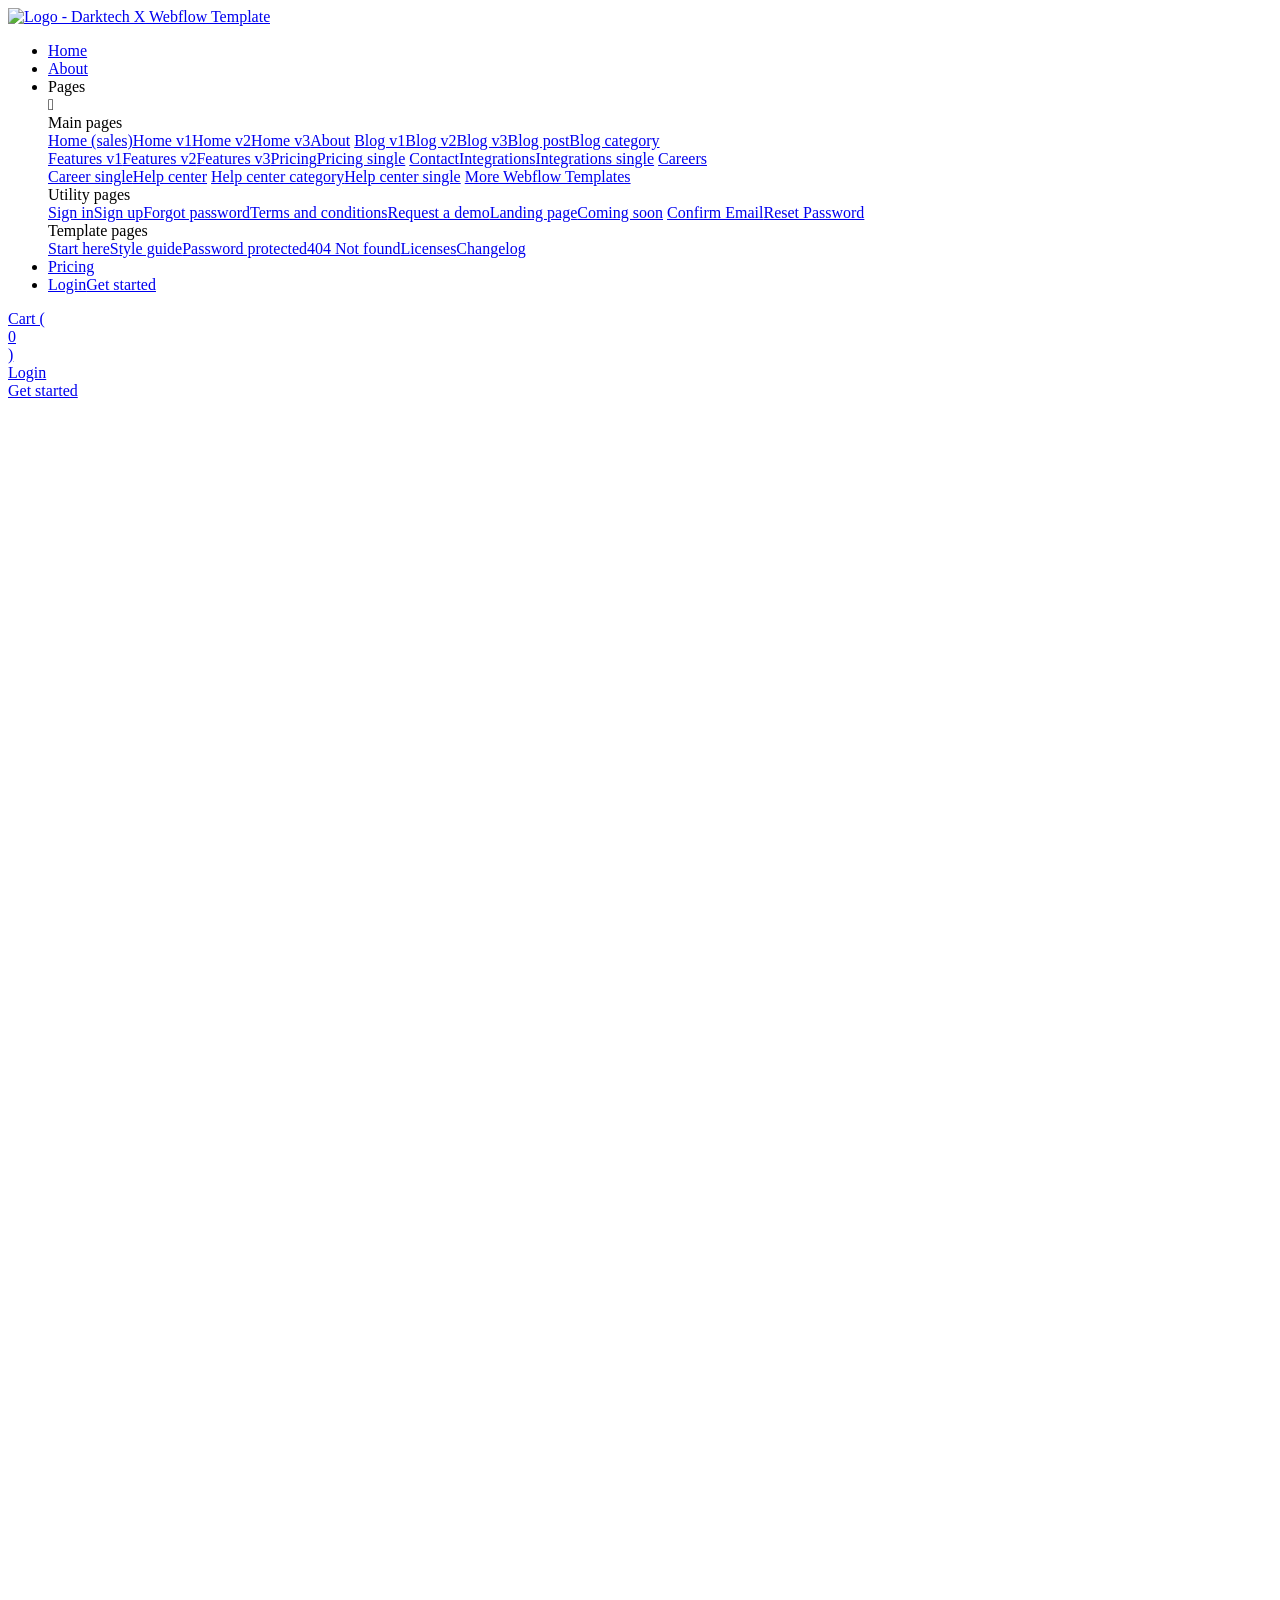
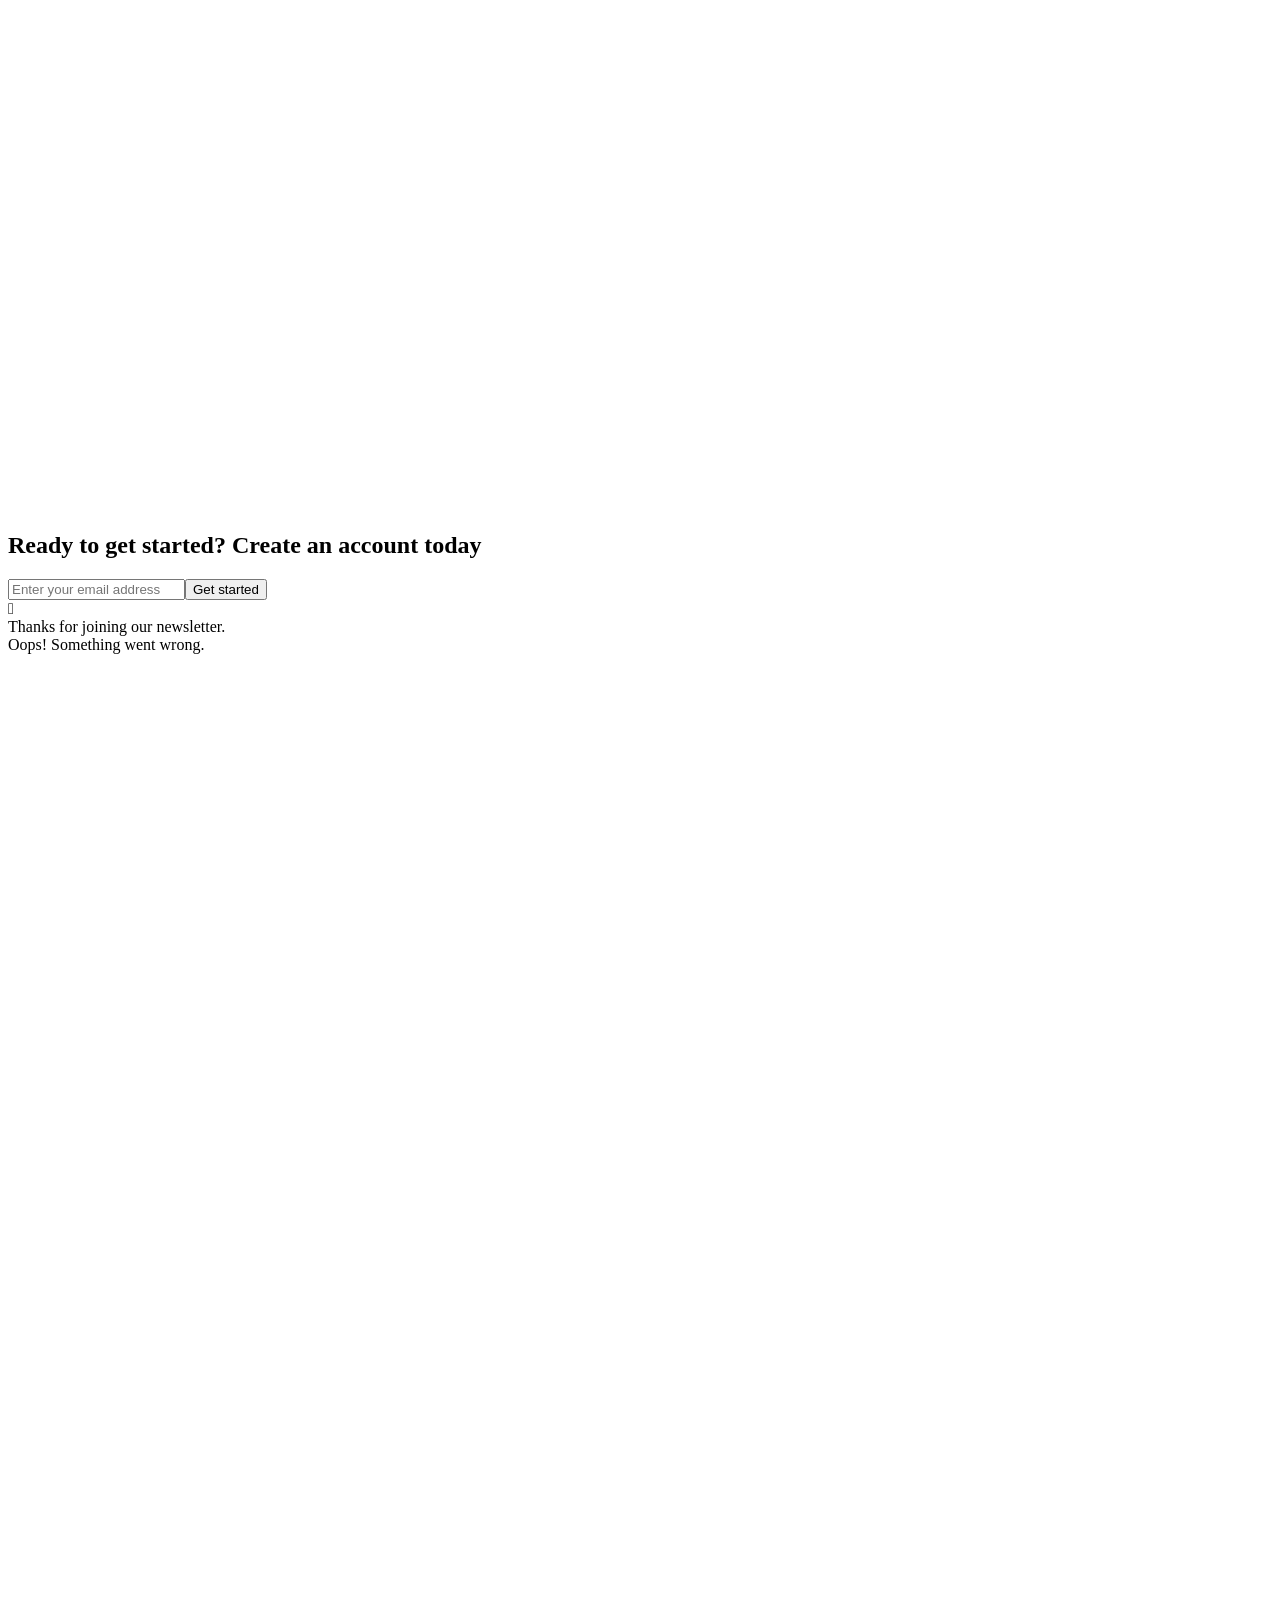
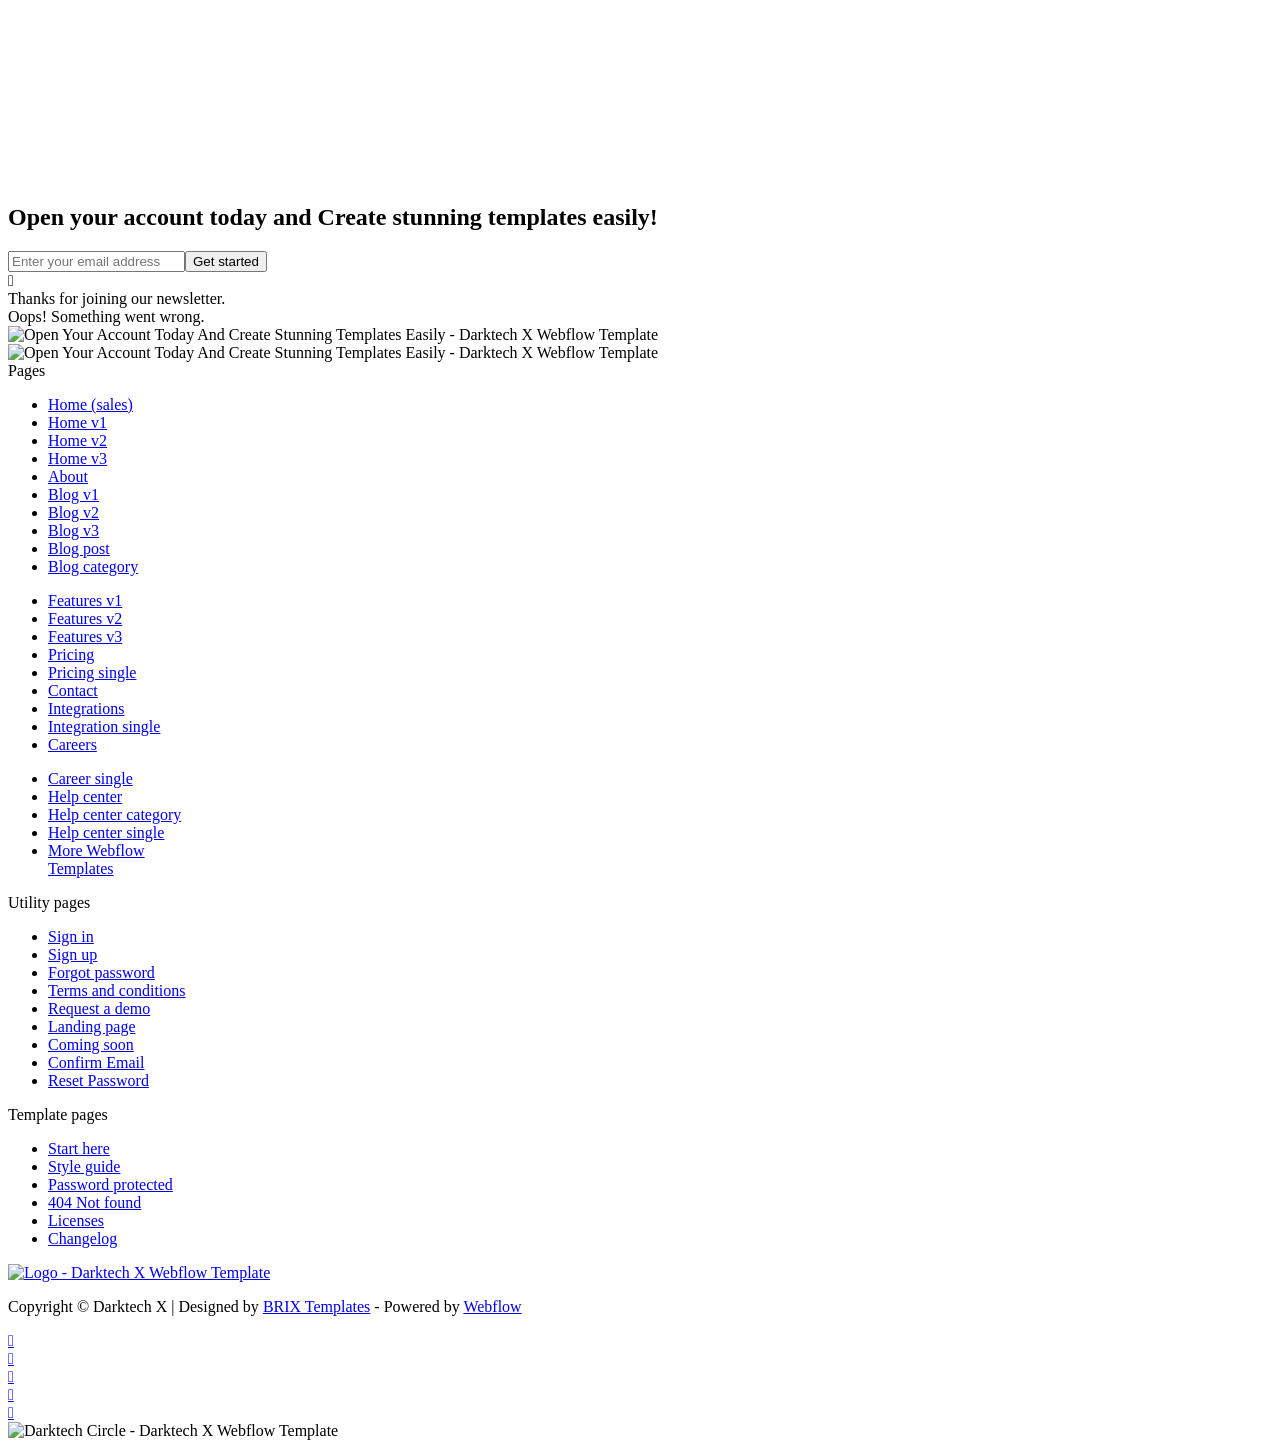
==== index.html @ 4ff2e5c9 "asdasd" ====
<!DOCTYPE html>
<!-- This site was created in Webflow. https://www.webflow.com -->
<!-- Last Published: Thu Jul 20 2023 17:21:07 GMT+0000 (Coordinated Universal Time) -->
<html data-wf-domain="darktechtemplate.webflow.io" data-wf-page="64b5cc7f0e744b7ff38632fe" data-wf-site="644be804239e6a288d736d36" data-wf-status="1">

<head>
    <meta charset="utf-8" />
    <title>Home V1 - Darktech X - Webflow Ecommerce website template</title>
    <meta content="Darktech X, the ultimate Dark Mode Webflow Template, empowers you to effortlessly craft a website that perfectly captures the individuality and essence of your SaaS startup."
        name="description" />
    <meta content="Home V1 - Darktech X - Webflow Ecommerce website template" property="og:title" />
    <meta content="Darktech X, the ultimate Dark Mode Webflow Template, empowers you to effortlessly craft a website that perfectly captures the individuality and essence of your SaaS startup." property="og:description" />
    <meta content="https://assets.website-files.com/644be804239e6a288d736d36/644bec8634956b72f107e07e_darktech-x-multi-layout-tech-dark-mode-webflow-template.png" property="og:image" />
    <meta content="Home V1 - Darktech X - Webflow Ecommerce website template" property="twitter:title" />
    <meta content="Darktech X, the ultimate Dark Mode Webflow Template, empowers you to effortlessly craft a website that perfectly captures the individuality and essence of your SaaS startup." property="twitter:description" />
    <meta content="https://assets.website-files.com/644be804239e6a288d736d36/644bec8634956b72f107e07e_darktech-x-multi-layout-tech-dark-mode-webflow-template.png" property="twitter:image" />
    <meta property="og:type" content="website" />
    <meta content="summary_large_image" name="twitter:card" />
    <meta content="width=device-width, initial-scale=1" name="viewport" />
    <meta content="Webflow" name="generator" />
    <link href="https://assets.website-files.com/644be804239e6a288d736d36/css/darktechtemplate.webflow.6beabb322.css" rel="stylesheet" type="text/css" />
    <link href="https://fonts.googleapis.com" rel="preconnect" />
    <link href="https://fonts.gstatic.com" rel="preconnect" crossorigin="anonymous" />
    <script src="https://ajax.googleapis.com/ajax/libs/webfont/1.6.26/webfont.js" type="text/javascript"></script>
    <script type="text/javascript">
        WebFont.load({
            google: {
                families: ["Inter:regular,500,700"]
            }
        });
    </script>
    <script type="text/javascript">
        ! function(o, c) {
            var n = c.documentElement,
                t = " w-mod-";
            n.className += t + "js", ("ontouchstart" in o || o.DocumentTouch && c instanceof DocumentTouch) && (n.className += t + "touch")
        }(window, document);
    </script>
    <link href="https://assets.website-files.com/644be804239e6a288d736d36/644bed54abd4a4b47ef5355f_favicon-darktech-x-webflow-template.png" rel="shortcut icon" type="image/x-icon" />
    <link href="https://assets.website-files.com/644be804239e6a288d736d36/644bed5731b2e940efe0082b_webclip-darktech-x-webflow-template.png" rel="apple-touch-icon" />
    <script type="text/javascript">
        window.__WEBFLOW_CURRENCY_SETTINGS = {
            "currencyCode": "USD",
            "symbol": "$",
            "decimal": ".",
            "fractionDigits": 2,
            "group": ",",
            "template": "{{wf {\"path\":\"symbol\",\"type\":\"PlainText\"} }} {{wf {\"path\":\"amount\",\"type\":\"CommercePrice\"} }} {{wf {\"path\":\"currencyCode\",\"type\":\"PlainText\"} }}",
            "hideDecimalForWholeNumbers": false
        };
    </script>
</head>

<body data-w-id="6181ecc966520505e1d6456f">
    <div class="page-wrapper">
        <div data-w-id="3e4eae5f-c9fd-c051-dc9f-9317b4043bae" data-animation="default" data-collapse="medium" data-duration="400" data-easing="ease" data-easing2="ease" role="banner" class="header-wrapper title-dropdown w-nav">
            <div class="container-default w-container">
                <div class="header-content-wrapper"><a href="/" class="header-logo-link w-nav-brand"><img src="https://assets.website-files.com/644be804239e6a288d736d36/644bef8f356e105b521126d7_logo-darktech-x-webflow-template.svg" alt="Logo - Darktech X Webflow Template" class="header-logo"/></a>
                    <div
                        class="header-right-side">
                        <nav role="navigation" class="header-nav-menu-wrapper w-nav-menu">
                            <ul role="list" class="header-nav-menu-list">
                                <li class="header-nav-list-item"><a href="/home-pages/home-v1" aria-current="page" class="header-nav-link w-nav-link w--current">Home</a></li>
                                <li class="header-nav-list-item"><a href="/about" class="header-nav-link w-nav-link">About</a></li>
                                <li class="header-nav-list-item">
                                    <div data-hover="true" data-delay="0" data-w-id="b1fa4312-2b85-5a5d-9522-c8b0b1aac379" class="dropdown-wrapper w-dropdown">
                                        <div class="dropdown-toggle w-dropdown-toggle">
                                            <div class="title-dropdown">Pages</div>
                                            <div class="line-rounded-icon dropdown-arrow"></div>
                                        </div>
                                        <nav class="dropdown-column-wrapper w-dropdown-list">
                                            <div class="dropdown-pd inner-dropdown">
                                                <div class="w-layout-grid grid-3-columns dropdown-grid">
                                                    <div id="w-node-b1fa4312-2b85-5a5d-9522-c8b0b1aac382-b4043bae">
                                                        <div class="text-200 bold mg-bottom-24px">Main pages</div>
                                                        <div class="w-layout-grid header---grid-3-col">
                                                            <div class="w-layout-grid grid-1-column dropdown-link-column"><a href="/" class="dropdown-link w-dropdown-link">Home (sales)</a><a href="/home-pages/home-v1" aria-current="page" class="dropdown-link w-dropdown-link w--current">Home v1</a><a href="/home-pages/home-v2"
                                                                    class="dropdown-link w-dropdown-link">Home v2</a><a href="/home-pages/home-v3" class="dropdown-link w-dropdown-link">Home v3</a><a href="/about" class="dropdown-link w-dropdown-link">About</a>
                                                                <a
                                                                    href="/blog-pages/blog-v1" class="dropdown-link w-dropdown-link">Blog v1</a><a href="/blog-pages/blog-v2" class="dropdown-link w-dropdown-link">Blog v2</a><a href="/blog-pages/blog-v3" class="dropdown-link w-dropdown-link">Blog v3</a><a href="https://darktechtemplate.webflow.io/blog/5-tips-on-choosing-the-right-platform-for-mobile-app-tracking"
                                                                        class="dropdown-link w-dropdown-link">Blog post</a><a href="https://darktechtemplate.webflow.io/blog-post-category/development" class="dropdown-link w-dropdown-link">Blog category</a></div>
                                                            <div
                                                                id="w-node-e68a1059-e06d-8470-89f3-ecfd7f4836ae-b4043bae" class="w-layout-grid grid-1-column dropdown-link-column"><a href="/features-pages/features-v1" class="dropdown-link w-dropdown-link">Features v1</a><a href="/features-pages/features-v2" class="dropdown-link w-dropdown-link">Features v2</a><a href="/features-pages/features-v3"
                                                                    class="dropdown-link w-dropdown-link">Features v3</a><a href="/pricing" class="dropdown-link w-dropdown-link">Pricing</a><a href="https://darktechtemplate.webflow.io/product/growth" class="dropdown-link w-dropdown-link">Pricing single</a>
                                                                <a
                                                                    href="/contact" class="dropdown-link w-dropdown-link">Contact</a><a href="/integrations" class="dropdown-link w-dropdown-link">Integrations</a><a href="https://darktechtemplate.webflow.io/integration/facebook" class="dropdown-link w-dropdown-link">Integrations single</a>
                                                                    <a
                                                                        href="/careers" class="dropdown-link w-dropdown-link">Careers</a>
                                                        </div>
                                                        <div id="w-node-dd8f37ea-19ff-5499-3698-9bf16898c707-b4043bae" class="w-layout-grid grid-1-column dropdown-link-column"><a href="https://darktechtemplate.webflow.io/career/junior-frontend-developer" class="dropdown-link w-dropdown-link">Career single</a><a href="/help-center" class="dropdown-link w-dropdown-link">Help center</a>
                                                            <a
                                                                href="https://darktechtemplate.webflow.io/help-center-category/getting-started" class="dropdown-link w-dropdown-link">Help center category</a><a href="https://darktechtemplate.webflow.io/help-center-article/how-to-create-a-free-darktech-x-account" class="dropdown-link w-dropdown-link">Help center single</a>
                                                                <a
                                                                    href="https://brixtemplates.com/more-webflow-templates" target="_blank" class="dropdown-link more-template w-dropdown-link">More Webflow Templates</a>
                                                        </div>
                                                    </div>
                                                </div>
                                                <div>
                                                    <div class="text-200 bold mg-bottom-24px">Utility pages</div>
                                                    <div class="w-layout-grid grid-1-column dropdown-link-column"><a href="/utility-pages/sign-in" class="dropdown-link w-dropdown-link">Sign in</a><a href="/utility-pages/sign-up" class="dropdown-link w-dropdown-link">Sign up</a><a href="/utility-pages/forgot-password"
                                                            class="dropdown-link w-dropdown-link">Forgot password</a><a href="/utility-pages/terms-and-conditions" class="dropdown-link w-dropdown-link">Terms and conditions</a><a href="/utility-pages/demo"
                                                            class="dropdown-link w-dropdown-link">Request a demo</a><a href="/utility-pages/landing-page" class="dropdown-link w-dropdown-link">Landing page</a><a href="/utility-pages/coming-soon" class="dropdown-link w-dropdown-link">Coming soon</a>
                                                        <a
                                                            href="/utility-pages/confirm-email" class="dropdown-link">Confirm Email</a><a href="/utility-pages/reset-password" class="dropdown-link">Reset Password</a></div>
                                                </div>
                                                <div>
                                                    <div class="text-200 bold mg-bottom-24px">Template pages</div>
                                                    <div class="w-layout-grid grid-1-column dropdown-link-column"><a href="/template-pages/start-here" class="dropdown-link w-dropdown-link">Start here</a><a href="/template-pages/style-guide" class="dropdown-link w-dropdown-link">Style guide</a><a href="https://darktechtemplate.webflow.io/401"
                                                            class="dropdown-link w-dropdown-link">Password protected</a><a href="https://darktechtemplate.webflow.io/404" class="dropdown-link w-dropdown-link">404 Not found</a><a href="/template-pages/licenses"
                                                            class="dropdown-link w-dropdown-link">Licenses</a><a href="/template-pages/changelog" class="dropdown-link w-dropdown-link">Changelog</a></div>
                                                </div>
                                            </div>
                                    </div>
                                    </nav>
                </div>
                </li>
                <li class="header-nav-list-item"><a href="/pricing" class="header-nav-link w-nav-link">Pricing</a></li>
                <li class="header-nav-list-item show-in-tablet header-btn">
                    <div class="buttons-row center header-menu"><a href="/utility-pages/sign-in" class="btn-secondary white width-100 w-button">Login</a><a href="/utility-pages/sign-up" class="btn-primary small width-100 w-button">Get started</a></div>
                </li>
                </ul>
                </nav>
                <div data-node-type="commerce-cart-wrapper" data-open-product="" data-wf-cart-type="modal" data-wf-cart-query="query Dynamo2 {
  database {
    id
    commerceOrder {
      comment
      extraItems {
        name
        pluginId
        pluginName
        price {
          value
          unit
          decimalValue
          string
        }
      }
      id
      startedOn
      statusFlags {
        hasDownloads
        hasSubscription
        isFreeOrder
        requiresShipping
      }
      subtotal {
        value
        unit
        decimalValue
        string
      }
      total {
        value
        unit
        decimalValue
        string
      }
      updatedOn
      userItems {
        count
        sku {
          f__draft_0ht
          f__archived_0ht
          f_sku_values_3dr {
            property {
              id
            }
            value {
              id
            }
          }
          id
        }
        price {
          value
          unit
          decimalValue
          string
        }
        product {
          id
          f__draft_0ht
          f__archived_0ht
          f_ec_product_type_2dr10dr {
            id
            name
          }
          f_name_
          f_sku_properties_3dr {
            id
            name
            enum {
              id
              name
              slug
            }
          }
          f_slug_
        }
        id
        rowTotal {
          value
          unit
          decimalValue
          string
        }
        subscriptionFrequency
        subscriptionInterval
        subscriptionTrial
      }
      userItemsCount
    }
  }
  site {
    id
    commerce {
      businessAddress {
        country
      }
      defaultCountry
      defaultCurrency
      quickCheckoutEnabled
    }
  }
}
" data-wf-page-link-href-prefix="" class="w-commerce-commercecartwrapper cart-no-wrap">
                    <a href="#" data-node-type="commerce-cart-open-link" aria-haspopup="dialog" aria-label="Open cart" role="button" class="w-commerce-commercecartopenlink cart-button w-inline-block">
                        <div class="w-inline-block">Cart (</div>
                        <div data-wf-bindings="%5B%7B%22innerHTML%22%3A%7B%22type%22%3A%22Number%22%2C%22filter%22%3A%7B%22type%22%3A%22numberPrecision%22%2C%22params%22%3A%5B%220%22%2C%22numberPrecision%22%5D%7D%2C%22dataPath%22%3A%22database.commerceOrder.userItemsCount%22%7D%7D%5D"
                            class="w-commerce-commercecartopenlinkcount cart-quantity">0</div>
                        <div class="w-inline-block">)</div>
                    </a>
                    <div data-node-type="commerce-cart-container-wrapper" style="display:none" class="w-commerce-commercecartcontainerwrapper w-commerce-commercecartcontainerwrapper--cartType-modal">
                        <div role="dialog" data-node-type="commerce-cart-container" class="w-commerce-commercecartcontainer cart-container-wrapper border-gradient">
                            <div class="div-block mg-3px---bg-cart">
                                <div class="w-commerce-commercecartheader cart-header-border-bottom">
                                    <h3 class="w-commerce-commercecartheading display-4">Your Cart</h3>
                                    <a href="#" data-node-type="commerce-cart-close-link" role="button" aria-label="Close cart" class="w-commerce-commercecartcloselink close-button w-inline-block">
                                        <div class="line-square-icon"></div>
                                    </a>
                                </div>
                                <div class="w-commerce-commercecartformwrapper">
                                    <form data-node-type="commerce-cart-form" style="display:none" class="w-commerce-commercecartform">
                                        <script type="text/x-wf-template" id="wf-template-707c5527-5218-fdeb-65f5-39df089fcd73">%3Cdiv%20class%3D%22w-commerce-commercecartitem%20cart-item%22%3E%3Cdiv%20class%3D%22w-commerce-commercecartiteminfo%20cart-item-content%22%3E%3Ca%20data-wf-bindings%3D%22%255B%257B%2522innerHTML%2522%253A%257B%2522type%2522%253A%2522PlainText%2522%252C%2522filter%2522%253A%257B%2522type%2522%253A%2522identity%2522%252C%2522params%2522%253A%255B%255D%257D%252C%2522dataPath%2522%253A%2522database.commerceOrder.userItems%255B%255D.product.f_name_%2522%257D%257D%252C%257B%2522dataWHref%2522%253A%257B%2522type%2522%253A%2522PlainText%2522%252C%2522filter%2522%253A%257B%2522type%2522%253A%2522detailPage%2522%252C%2522params%2522%253A%255B%252264b5cc7f0e744b7ff38632c8%2522%255D%257D%252C%2522dataPath%2522%253A%2522database.commerceOrder.userItems%255B%255D.product.f_slug_%2522%252C%2522collectionSlugMap%2522%253A%257B%2522COMMERCE_CART_COLLECTION_ID%2522%253A%2522cart%2522%252C%252264b5cc7f0e744b7ff38632e9%2522%253A%2522blog%2522%252C%252264b5cc7f0e744b7ff386330c%2522%253A%2522blog-category%2522%252C%252264b5cc7f0e744b7ff38632c8%2522%253A%2522product%2522%252C%252264b5cc7f0e744b7ff3863370%2522%253A%2522help-center-article%2522%252C%252264b5cc7f0e744b7ff3863351%2522%253A%2522career-category%2522%252C%252264b5cc7f0e744b7ff38632aa%2522%253A%2522sku%2522%252C%252264b5cc7f0e744b7ff3863388%2522%253A%2522help-center-category%2522%252C%252264b5cc7f0e744b7ff3863333%2522%253A%2522category%2522%252C%252264b5cc7f0e744b7ff3863334%2522%253A%2522team%2522%252C%252264b5cc7f0e744b7ff3863335%2522%253A%2522integration%2522%252C%252264b5cc7f0e744b7ff3863336%2522%253A%2522integration-category%2522%252C%2522COMMERCE_ORDER_USER_ITEMS_COLLECTION_ID%2522%253A%2522userItems%2522%252C%252264b5cc7f0e744b7ff3863337%2522%253A%2522career%2522%257D%257D%257D%255D%22%20href%3D%22%23%22%20class%3D%22order-list-title%20w-dyn-bind-empty%22%3E%3C%2Fa%3E%3Cdiv%20data-wf-bindings%3D%22%255B%257B%2522innerHTML%2522%253A%257B%2522type%2522%253A%2522CommercePrice%2522%252C%2522filter%2522%253A%257B%2522type%2522%253A%2522price%2522%252C%2522params%2522%253A%255B%255D%257D%252C%2522dataPath%2522%253A%2522database.commerceOrder.userItems%255B%255D.price%2522%257D%257D%255D%22%20class%3D%22color-neutral-100%22%3E%24%C2%A00.00%C2%A0USD%3C%2Fdiv%3E%3Cscript%20type%3D%22text%2Fx-wf-template%22%20id%3D%22wf-template-707c5527-5218-fdeb-65f5-39df089fcd79%22%3E%253Cli%2520class%253D%2522pd-left-0%2520color-neutral-300%2522%253E%253Cspan%2520data-wf-bindings%253D%2522%25255B%25257B%252522innerHTML%252522%25253A%25257B%252522type%252522%25253A%252522PlainText%252522%25252C%252522filter%252522%25253A%25257B%252522type%252522%25253A%252522identity%252522%25252C%252522params%252522%25253A%25255B%25255D%25257D%25252C%252522dataPath%252522%25253A%252522database.commerceOrder.userItems%25255B%25255D.product.f_sku_properties_3dr%25255B%25255D.name%252522%25257D%25257D%25255D%2522%2520class%253D%2522w-dyn-bind-empty%2522%253E%253C%252Fspan%253E%253Cspan%253E%253A%2520%253C%252Fspan%253E%253Cspan%2520data-wf-bindings%253D%2522%25255B%25257B%252522innerHTML%252522%25253A%25257B%252522type%252522%25253A%252522CommercePropValues%252522%25252C%252522filter%252522%25253A%25257B%252522type%252522%25253A%252522identity%252522%25252C%252522params%252522%25253A%25255B%25255D%25257D%25252C%252522dataPath%252522%25253A%252522database.commerceOrder.userItems%25255B%25255D.product.f_sku_properties_3dr%25255B%25255D%252522%25257D%25257D%25255D%2522%2520class%253D%2522cart-item-result%2520w-dyn-bind-empty%2522%253E%253C%252Fspan%253E%253C%252Fli%253E%3C%2Fscript%3E%3Cul%20data-wf-bindings%3D%22%255B%257B%2522optionSets%2522%253A%257B%2522type%2522%253A%2522CommercePropTable%2522%252C%2522filter%2522%253A%257B%2522type%2522%253A%2522identity%2522%252C%2522params%2522%253A%255B%255D%257D%252C%2522dataPath%2522%253A%2522database.commerceOrder.userItems%255B%255D.product.f_sku_properties_3dr%5B%5D%2522%257D%257D%252C%257B%2522optionValues%2522%253A%257B%2522type%2522%253A%2522CommercePropValues%2522%252C%2522filter%2522%253A%257B%2522type%2522%253A%2522identity%2522%252C%2522params%2522%253A%255B%255D%257D%252C%2522dataPath%2522%253A%2522database.commerceOrder.userItems%255B%255D.sku.f_sku_values_3dr%2522%257D%257D%255D%22%20class%3D%22w-commerce-commercecartoptionlist%22%20data-wf-collection%3D%22database.commerceOrder.userItems%255B%255D.product.f_sku_properties_3dr%22%20data-wf-template-id%3D%22wf-template-707c5527-5218-fdeb-65f5-39df089fcd79%22%3E%3Cli%20class%3D%22pd-left-0%20color-neutral-300%22%3E%3Cspan%20data-wf-bindings%3D%22%255B%257B%2522innerHTML%2522%253A%257B%2522type%2522%253A%2522PlainText%2522%252C%2522filter%2522%253A%257B%2522type%2522%253A%2522identity%2522%252C%2522params%2522%253A%255B%255D%257D%252C%2522dataPath%2522%253A%2522database.commerceOrder.userItems%255B%255D.product.f_sku_properties_3dr%255B%255D.name%2522%257D%257D%255D%22%20class%3D%22w-dyn-bind-empty%22%3E%3C%2Fspan%3E%3Cspan%3E%3A%20%3C%2Fspan%3E%3Cspan%20data-wf-bindings%3D%22%255B%257B%2522innerHTML%2522%253A%257B%2522type%2522%253A%2522CommercePropValues%2522%252C%2522filter%2522%253A%257B%2522type%2522%253A%2522identity%2522%252C%2522params%2522%253A%255B%255D%257D%252C%2522dataPath%2522%253A%2522database.commerceOrder.userItems%255B%255D.product.f_sku_properties_3dr%255B%255D%2522%257D%257D%255D%22%20class%3D%22cart-item-result%20w-dyn-bind-empty%22%3E%3C%2Fspan%3E%3C%2Fli%3E%3C%2Ful%3E%3Ca%20href%3D%22%23%22%20role%3D%22button%22%20aria-label%3D%22Remove%20item%20from%20cart%22%20data-wf-bindings%3D%22%255B%257B%2522data-commerce-sku-id%2522%253A%257B%2522type%2522%253A%2522ItemRef%2522%252C%2522filter%2522%253A%257B%2522type%2522%253A%2522identity%2522%252C%2522params%2522%253A%255B%255D%257D%252C%2522dataPath%2522%253A%2522database.commerceOrder.userItems%255B%255D.sku.id%2522%257D%257D%255D%22%20class%3D%22remove-button%20w-inline-block%22%20data-wf-cart-action%3D%22remove-item%22%20data-commerce-sku-id%3D%22%22%3E%3Cdiv%3ERemove%3C%2Fdiv%3E%3C%2Fa%3E%3C%2Fdiv%3E%3Cinput%20type%3D%22number%22%20aria-label%3D%22Update%20quantity%22%20data-wf-bindings%3D%22%255B%257B%2522value%2522%253A%257B%2522type%2522%253A%2522Number%2522%252C%2522filter%2522%253A%257B%2522type%2522%253A%2522numberPrecision%2522%252C%2522params%2522%253A%255B%25220%2522%252C%2522numberPrecision%2522%255D%257D%252C%2522dataPath%2522%253A%2522database.commerceOrder.userItems%255B%255D.count%2522%257D%257D%252C%257B%2522data-commerce-sku-id%2522%253A%257B%2522type%2522%253A%2522ItemRef%2522%252C%2522filter%2522%253A%257B%2522type%2522%253A%2522identity%2522%252C%2522params%2522%253A%255B%255D%257D%252C%2522dataPath%2522%253A%2522database.commerceOrder.userItems%255B%255D.sku.id%2522%257D%257D%255D%22%20data-wf-conditions%3D%22%257B%2522condition%2522%253A%257B%2522fields%2522%253A%257B%2522product%253Aec-product-type%2522%253A%257B%2522ne%2522%253A%2522e348fd487d0102946c9179d2a94bb613%2522%252C%2522type%2522%253A%2522Option%2522%257D%257D%257D%252C%2522dataPath%2522%253A%2522database.commerceOrder.userItems%255B%255D%2522%257D%22%20class%3D%22w-commerce-commercecartquantity%20input%20card-quantity-item%22%20required%3D%22%22%20pattern%3D%22%5E%5B0-9%5D%2B%24%22%20inputMode%3D%22numeric%22%20name%3D%22quantity%22%20autoComplete%3D%22off%22%20data-wf-cart-action%3D%22update-item-quantity%22%20data-commerce-sku-id%3D%22%22%20value%3D%221%22%2F%3E%3C%2Fdiv%3E</script>
                                        <div
                                            class="w-commerce-commercecartlist cart-list" data-wf-collection="database.commerceOrder.userItems" data-wf-template-id="wf-template-707c5527-5218-fdeb-65f5-39df089fcd73">
                                            <div class="w-commerce-commercecartitem cart-item">
                                                <div class="w-commerce-commercecartiteminfo cart-item-content"><a data-wf-bindings="%5B%7B%22innerHTML%22%3A%7B%22type%22%3A%22PlainText%22%2C%22filter%22%3A%7B%22type%22%3A%22identity%22%2C%22params%22%3A%5B%5D%7D%2C%22dataPath%22%3A%22database.commerceOrder.userItems%5B%5D.product.f_name_%22%7D%7D%2C%7B%22dataWHref%22%3A%7B%22type%22%3A%22PlainText%22%2C%22filter%22%3A%7B%22type%22%3A%22detailPage%22%2C%22params%22%3A%5B%2264b5cc7f0e744b7ff38632c8%22%5D%7D%2C%22dataPath%22%3A%22database.commerceOrder.userItems%5B%5D.product.f_slug_%22%2C%22collectionSlugMap%22%3A%7B%22COMMERCE_CART_COLLECTION_ID%22%3A%22cart%22%2C%2264b5cc7f0e744b7ff38632e9%22%3A%22blog%22%2C%2264b5cc7f0e744b7ff386330c%22%3A%22blog-category%22%2C%2264b5cc7f0e744b7ff38632c8%22%3A%22product%22%2C%2264b5cc7f0e744b7ff3863370%22%3A%22help-center-article%22%2C%2264b5cc7f0e744b7ff3863351%22%3A%22career-category%22%2C%2264b5cc7f0e744b7ff38632aa%22%3A%22sku%22%2C%2264b5cc7f0e744b7ff3863388%22%3A%22help-center-category%22%2C%2264b5cc7f0e744b7ff3863333%22%3A%22category%22%2C%2264b5cc7f0e744b7ff3863334%22%3A%22team%22%2C%2264b5cc7f0e744b7ff3863335%22%3A%22integration%22%2C%2264b5cc7f0e744b7ff3863336%22%3A%22integration-category%22%2C%22COMMERCE_ORDER_USER_ITEMS_COLLECTION_ID%22%3A%22userItems%22%2C%2264b5cc7f0e744b7ff3863337%22%3A%22career%22%7D%7D%7D%5D"
                                                        href="#" class="order-list-title w-dyn-bind-empty"></a>
                                                    <div data-wf-bindings="%5B%7B%22innerHTML%22%3A%7B%22type%22%3A%22CommercePrice%22%2C%22filter%22%3A%7B%22type%22%3A%22price%22%2C%22params%22%3A%5B%5D%7D%2C%22dataPath%22%3A%22database.commerceOrder.userItems%5B%5D.price%22%7D%7D%5D"
                                                        class="color-neutral-100">$ 0.00 USD</div>
                                                    <script type="text/x-wf-template" id="wf-template-707c5527-5218-fdeb-65f5-39df089fcd79">%3Cli%20class%3D%22pd-left-0%20color-neutral-300%22%3E%3Cspan%20data-wf-bindings%3D%22%255B%257B%2522innerHTML%2522%253A%257B%2522type%2522%253A%2522PlainText%2522%252C%2522filter%2522%253A%257B%2522type%2522%253A%2522identity%2522%252C%2522params%2522%253A%255B%255D%257D%252C%2522dataPath%2522%253A%2522database.commerceOrder.userItems%255B%255D.product.f_sku_properties_3dr%255B%255D.name%2522%257D%257D%255D%22%20class%3D%22w-dyn-bind-empty%22%3E%3C%2Fspan%3E%3Cspan%3E%3A%20%3C%2Fspan%3E%3Cspan%20data-wf-bindings%3D%22%255B%257B%2522innerHTML%2522%253A%257B%2522type%2522%253A%2522CommercePropValues%2522%252C%2522filter%2522%253A%257B%2522type%2522%253A%2522identity%2522%252C%2522params%2522%253A%255B%255D%257D%252C%2522dataPath%2522%253A%2522database.commerceOrder.userItems%255B%255D.product.f_sku_properties_3dr%255B%255D%2522%257D%257D%255D%22%20class%3D%22cart-item-result%20w-dyn-bind-empty%22%3E%3C%2Fspan%3E%3C%2Fli%3E</script>
                                                    <ul
                                                        data-wf-bindings="%5B%7B%22optionSets%22%3A%7B%22type%22%3A%22CommercePropTable%22%2C%22filter%22%3A%7B%22type%22%3A%22identity%22%2C%22params%22%3A%5B%5D%7D%2C%22dataPath%22%3A%22database.commerceOrder.userItems%5B%5D.product.f_sku_properties_3dr[]%22%7D%7D%2C%7B%22optionValues%22%3A%7B%22type%22%3A%22CommercePropValues%22%2C%22filter%22%3A%7B%22type%22%3A%22identity%22%2C%22params%22%3A%5B%5D%7D%2C%22dataPath%22%3A%22database.commerceOrder.userItems%5B%5D.sku.f_sku_values_3dr%22%7D%7D%5D"
                                                        class="w-commerce-commercecartoptionlist" data-wf-collection="database.commerceOrder.userItems%5B%5D.product.f_sku_properties_3dr" data-wf-template-id="wf-template-707c5527-5218-fdeb-65f5-39df089fcd79">
                                                        <li class="pd-left-0 color-neutral-300"><span data-wf-bindings="%5B%7B%22innerHTML%22%3A%7B%22type%22%3A%22PlainText%22%2C%22filter%22%3A%7B%22type%22%3A%22identity%22%2C%22params%22%3A%5B%5D%7D%2C%22dataPath%22%3A%22database.commerceOrder.userItems%5B%5D.product.f_sku_properties_3dr%5B%5D.name%22%7D%7D%5D"
                                                                class="w-dyn-bind-empty"></span><span>: </span><span data-wf-bindings="%5B%7B%22innerHTML%22%3A%7B%22type%22%3A%22CommercePropValues%22%2C%22filter%22%3A%7B%22type%22%3A%22identity%22%2C%22params%22%3A%5B%5D%7D%2C%22dataPath%22%3A%22database.commerceOrder.userItems%5B%5D.product.f_sku_properties_3dr%5B%5D%22%7D%7D%5D"
                                                                class="cart-item-result w-dyn-bind-empty"></span></li>
                                                        </ul>
                                                        <a href="#" role="button" aria-label="Remove item from cart" data-wf-bindings="%5B%7B%22data-commerce-sku-id%22%3A%7B%22type%22%3A%22ItemRef%22%2C%22filter%22%3A%7B%22type%22%3A%22identity%22%2C%22params%22%3A%5B%5D%7D%2C%22dataPath%22%3A%22database.commerceOrder.userItems%5B%5D.sku.id%22%7D%7D%5D"
                                                            class="remove-button w-inline-block" data-wf-cart-action="remove-item" data-commerce-sku-id="">
                                                            <div>Remove</div>
                                                        </a>
                                                </div><input type="number" aria-label="Update quantity" data-wf-bindings="%5B%7B%22value%22%3A%7B%22type%22%3A%22Number%22%2C%22filter%22%3A%7B%22type%22%3A%22numberPrecision%22%2C%22params%22%3A%5B%220%22%2C%22numberPrecision%22%5D%7D%2C%22dataPath%22%3A%22database.commerceOrder.userItems%5B%5D.count%22%7D%7D%2C%7B%22data-commerce-sku-id%22%3A%7B%22type%22%3A%22ItemRef%22%2C%22filter%22%3A%7B%22type%22%3A%22identity%22%2C%22params%22%3A%5B%5D%7D%2C%22dataPath%22%3A%22database.commerceOrder.userItems%5B%5D.sku.id%22%7D%7D%5D"
                                                    data-wf-conditions="%7B%22condition%22%3A%7B%22fields%22%3A%7B%22product%3Aec-product-type%22%3A%7B%22ne%22%3A%22e348fd487d0102946c9179d2a94bb613%22%2C%22type%22%3A%22Option%22%7D%7D%7D%2C%22dataPath%22%3A%22database.commerceOrder.userItems%5B%5D%22%7D"
                                                    class="w-commerce-commercecartquantity input card-quantity-item" required="" pattern="^[0-9]+$" inputMode="numeric" name="quantity" autoComplete="off" data-wf-cart-action="update-item-quantity" data-commerce-sku-id=""
                                                    value="1" /></div>
                                </div>
                                <div class="w-commerce-commercecartfooter cart-footer-border-top">
                                    <div aria-atomic="true" aria-live="polite" class="w-commerce-commercecartlineitem cart-line-item">
                                        <div>Subtotal</div>
                                        <div data-wf-bindings="%5B%7B%22innerHTML%22%3A%7B%22type%22%3A%22CommercePrice%22%2C%22filter%22%3A%7B%22type%22%3A%22price%22%2C%22params%22%3A%5B%5D%7D%2C%22dataPath%22%3A%22database.commerceOrder.subtotal%22%7D%7D%5D"
                                            class="w-commerce-commercecartordervalue color-neutral-100"></div>
                                    </div>
                                    <div>
                                        <div data-node-type="commerce-cart-quick-checkout-actions" style="display:none" class="mg-bottom-12px">
                                            <a data-node-type="commerce-cart-apple-pay-button" role="button" tabindex="0" aria-label="Apple Pay" aria-haspopup="dialog" style="background-image:-webkit-named-image(apple-pay-logo-white);background-size:100% 50%;background-position:50% 50%;background-repeat:no-repeat"
                                                class="w-commerce-commercecartapplepaybutton pay-btn" tabindex="0">
                                                <div></div>
                                            </a><a data-node-type="commerce-cart-quick-checkout-button" role="button" tabindex="0" aria-haspopup="dialog" style="display:none" class="w-commerce-commercecartquickcheckoutbutton pay-btn"><svg class="w-commerce-commercequickcheckoutgoogleicon" xmlns="http://www.w3.org/2000/svg" xmlns:xlink="http://www.w3.org/1999/xlink" width="16" height="16" viewBox="0 0 16 16"><defs><polygon id="google-mark-a" points="0 .329 3.494 .329 3.494 7.649 0 7.649"></polygon><polygon id="google-mark-c" points=".894 0 13.169 0 13.169 6.443 .894 6.443"></polygon></defs><g fill="none" fill-rule="evenodd"><path fill="#4285F4" d="M10.5967,12.0469 L10.5967,14.0649 L13.1167,14.0649 C14.6047,12.6759 15.4577,10.6209 15.4577,8.1779 C15.4577,7.6339 15.4137,7.0889 15.3257,6.5559 L7.8887,6.5559 L7.8887,9.6329 L12.1507,9.6329 C11.9767,10.6119 11.4147,11.4899 10.5967,12.0469"></path><path fill="#34A853" d="M7.8887,16 C10.0137,16 11.8107,15.289 13.1147,14.067 C13.1147,14.066 13.1157,14.065 13.1167,14.064 L10.5967,12.047 C10.5877,12.053 10.5807,12.061 10.5727,12.067 C9.8607,12.556 8.9507,12.833 7.8887,12.833 C5.8577,12.833 4.1387,11.457 3.4937,9.605 L0.8747,9.605 L0.8747,11.648 C2.2197,14.319 4.9287,16 7.8887,16"></path><g transform="translate(0 4)"><mask id="google-mark-b" fill="#fff"><use xlink:href="#google-mark-a"></use></mask><path fill="#FBBC04" d="M3.4639,5.5337 C3.1369,4.5477 3.1359,3.4727 3.4609,2.4757 L3.4639,2.4777 C3.4679,2.4657 3.4749,2.4547 3.4789,2.4427 L3.4939,0.3287 L0.8939,0.3287 C0.8799,0.3577 0.8599,0.3827 0.8459,0.4117 C-0.2821,2.6667 -0.2821,5.3337 0.8459,7.5887 L0.8459,7.5997 C0.8549,7.6167 0.8659,7.6317 0.8749,7.6487 L3.4939,5.6057 C3.4849,5.5807 3.4729,5.5587 3.4639,5.5337" mask="url(#google-mark-b)"></path></g><mask id="google-mark-d" fill="#fff"><use xlink:href="#google-mark-c"></use></mask><path fill="#EA4335" d="M0.894,4.3291 L3.478,6.4431 C4.113,4.5611 5.843,3.1671 7.889,3.1671 C9.018,3.1451 10.102,3.5781 10.912,4.3671 L13.169,2.0781 C11.733,0.7231 9.85,-0.0219 7.889,0.0001 C4.941,0.0001 2.245,1.6791 0.894,4.3291" mask="url(#google-mark-d)"></path></g></svg><svg class="w-commerce-commercequickcheckoutmicrosofticon" xmlns="http://www.w3.org/2000/svg" width="16" height="16" viewBox="0 0 16 16"><g fill="none" fill-rule="evenodd"><polygon fill="#F05022" points="7 7 1 7 1 1 7 1"></polygon><polygon fill="#7DB902" points="15 7 9 7 9 1 15 1"></polygon><polygon fill="#00A4EE" points="7 15 1 15 1 9 7 9"></polygon><polygon fill="#FFB700" points="15 15 9 15 9 9 15 9"></polygon></g></svg><div>Pay with browser.</div></a></div>
                                        <a
                                            href="/checkout" value="Continue to Checkout" data-node-type="cart-checkout-button" class="w-commerce-commercecartcheckoutbutton checkout-button" data-loading-text="Hang Tight...">Continue to Checkout</a>
                                    </div>
                                </div>
                                </form>
                                <div class="w-commerce-commercecartemptystate empty-state cart-empty">
                                    <div aria-live="polite" aria-label="This cart is empty" class="mg-bottom-24px">No items found.</div><a href="/pricing" class="btn-primary small w-button">Go to pricing</a></div>
                                <div aria-live="assertive" style="display:none" data-node-type="commerce-cart-error" class="w-commerce-commercecarterrorstate error-message cart-error">
                                    <div class="w-cart-error-msg" data-w-cart-quantity-error="Product is not available in this quantity." data-w-cart-general-error="Something went wrong when adding this item to the cart." data-w-cart-checkout-error="Checkout is disabled on this site."
                                        data-w-cart-cart_order_min-error="The order minimum was not met. Add more items to your cart to continue." data-w-cart-subscription_error-error="Before you purchase, please use your email invite to verify your address so we can send order updates.">Product is not available in this quantity.</div>
                                </div>
                            </div>
                        </div>
                    </div>
                </div>
            </div>
            <div class="hidden-on-mbl">
                <div class="mg-right-32px"><a href="/utility-pages/sign-in" class="btn-secondary small white w-button">Login</a></div>
            </div><a href="/utility-pages/sign-up" class="btn-primary small header-btn-hidde-on-mb w-button">Get started</a>
            <div class="hamburger-menu-wrapper w-nav-button">
                <div class="hamburger-menu-bar top"></div>
                <div class="hamburger-menu-bar bottom"></div>
            </div>
        </div>
    </div>
    </div>
    </div>
    <section data-w-id="07c0a27d-23b1-0291-f59f-1e3082184536" class="section hero v1">
        <div class="container-default w-container">
            <div class="w-layout-grid grid-2-columns hero-v1">
                <div id="w-node-_07c0a27d-23b1-0291-f59f-1e3082184539-f38632fe" data-w-id="07c0a27d-23b1-0291-f59f-1e3082184539" style="opacity:0;-webkit-transform:translate3d(0, 0, 0) scale3d(0.92, 0.92, 1) rotateX(0) rotateY(0) rotateZ(0) skew(0, 0);-moz-transform:translate3d(0, 0, 0) scale3d(0.92, 0.92, 1) rotateX(0) rotateY(0) rotateZ(0) skew(0, 0);-ms-transform:translate3d(0, 0, 0) scale3d(0.92, 0.92, 1) rotateX(0) rotateY(0) rotateZ(0) skew(0, 0);transform:translate3d(0, 0, 0) scale3d(0.92, 0.92, 1) rotateX(0) rotateY(0) rotateZ(0) skew(0, 0)"
                    class="hero-v1-content">
                    <h1 class="display-1 mg-bottom-24px">Improve your website&#x27;s <span class="text-gradient">performance</span></h1>
                    <div class="inner-container _600px---tablet center">
                        <p class="mg-bottom-26px">Lorem ipsum dolor sit amet consectetur congue libero nec aliquam posuere mattis laoreet sit odio pharetra lectus <span class="text-no-wrap">non ornare dis.</span></p>
                    </div>
                    <div class="buttons-row center---tablet"><a data-w-id="07c0a27d-23b1-0291-f59f-1e308218453f" href="/utility-pages/sign-up" class="btn-primary small button-row w-button">Get started<span class="line-rounded-icon link-icon-right"></span></a>
                        <a href="/contact" data-w-id="09376937-1b25-b602-9bbc-f4e85f0a491e"
                            class="link-wrapper w-inline-block">
                            <div class="link-text">Contact us</div>
                            <div class="line-rounded-icon link-icon-right"></div>
                        </a>
                    </div>
                </div>
                <div data-w-id="07c0a27d-23b1-0291-f59f-1e3082184543" style="opacity:0;-webkit-transform:translate3d(0, 0, 0) scale3d(0.92, 0.92, 1) rotateX(0) rotateY(0) rotateZ(0) skew(0, 0);-moz-transform:translate3d(0, 0, 0) scale3d(0.92, 0.92, 1) rotateX(0) rotateY(0) rotateZ(0) skew(0, 0);-ms-transform:translate3d(0, 0, 0) scale3d(0.92, 0.92, 1) rotateX(0) rotateY(0) rotateZ(0) skew(0, 0);transform:translate3d(0, 0, 0) scale3d(0.92, 0.92, 1) rotateX(0) rotateY(0) rotateZ(0) skew(0, 0)"
                    class="image-large-right---image-wrapper"><img src="https://assets.website-files.com/644be804239e6a288d736d36/644c2b086c2613d8310ba1d6_image-hero-home-darktech-x-webflow-template.png" srcset="https://assets.website-files.com/644be804239e6a288d736d36/644c2b086c2613d8310ba1d6_image-hero-home-darktech-x-webflow-template-p-500.png 500w, https://assets.website-files.com/644be804239e6a288d736d36/644c2b086c2613d8310ba1d6_image-hero-home-darktech-x-webflow-template-p-800.png 800w, https://assets.website-files.com/644be804239e6a288d736d36/644c2b086c2613d8310ba1d6_image-hero-home-darktech-x-webflow-template-p-1080.png 1080w, https://assets.website-files.com/644be804239e6a288d736d36/644c2b086c2613d8310ba1d6_image-hero-home-darktech-x-webflow-template.png 2381w"
                        sizes="(max-width: 479px) 100vw, (max-width: 767px) 86vw, (max-width: 991px) 88vw, (max-width: 1439px) 91vw, (max-width: 1919px) 77vw, 57vw" alt="Improve Your Website&#x27;s Performance - Darktech X Webflow Template" class="_w-h-100 fit-cover"
                    /></div>
            </div>
            <div class="logos-wrapper">
                <div data-w-id="041d6d53-e0ff-bb7b-2f32-7d1bfe1badb7" style="opacity:0;-webkit-transform:translate3d(0, 0, 0) scale3d(0.92, 0.92, 1) rotateX(0) rotateY(0) rotateZ(0) skew(0, 0);-moz-transform:translate3d(0, 0, 0) scale3d(0.92, 0.92, 1) rotateX(0) rotateY(0) rotateZ(0) skew(0, 0);-ms-transform:translate3d(0, 0, 0) scale3d(0.92, 0.92, 1) rotateX(0) rotateY(0) rotateZ(0) skew(0, 0);transform:translate3d(0, 0, 0) scale3d(0.92, 0.92, 1) rotateX(0) rotateY(0) rotateZ(0) skew(0, 0)"
                    class="w-layout-grid grid-2-columns logo-strip-v1">
                    <div class="text-center tablet">
                        <div class="subtitle-logos">Used by the largest design teams <span class="text-no-wrap">in the world</span></div>
                    </div>
                    <div id="w-node-a0744508-1124-d284-d155-8704f0e256d4-f38632fe" class="logo-strip-v1-wrapper">
                        <div class="logo-wrapper google-logo"><img src="https://assets.website-files.com/644be804239e6a288d736d36/644c40b0a498976765175d59_logo-google-darktech-x-webflow-template.svg" alt="Logo Google - Darktech X Webflow Template" class="image" /></div>
                        <div class="logo-wrapper"><img src="https://assets.website-files.com/644be804239e6a288d736d36/644c40b0ccc4cd4ef55bc578_logo-facebook-darktech-x-webflow-template.svg" alt="Logo Facebook - Darktech X Webflow Template" class="image" /></div>
                        <div class="logo-wrapper"><img src="https://assets.website-files.com/644be804239e6a288d736d36/644c40b185ab15e48612963f_logo-youtube-darktech-x-webflow-template.svg" alt="Logo YouTube - Darktech X Webflow Template" class="image" /></div>
                        <div class="logo-wrapper"><img src="https://assets.website-files.com/644be804239e6a288d736d36/644c40b0b3770f258db75508_logo-pinterest-darktech-x-webflow-template.svg" alt="Logo Pinterest - Darktech X Webflow Template" class="image" /></div>
                        <div id="w-node-_5f5dd9f6-7844-1705-7da6-5b32c710a84a-f38632fe"
                            class="logo-wrapper twitch-logo"><img src="https://assets.website-files.com/644be804239e6a288d736d36/644c40b1fe8d8900fa36fcfa_logo-twitch-darktech-x-webflow-template.svg" height="30" id="w-node-_041d6d53-e0ff-bb7b-2f32-7d1bfe1badc0-f38632fe" alt="Logo Twitch - Darktech X Webflow Template"
                                class="image" /></div>
                    </div>
                </div>
            </div>
        </div>
        <div class="liner-gradient top"></div>
        <div class="liner-gradient bottom"></div><img src="https://assets.website-files.com/644be804239e6a288d736d36/644c60ac00ff54304e387e92_gradient-home-darktech-x-webflow-template.svg" data-w-id="8ee389b8-b9ef-bf7c-a25a-70deb4764bf9" style="opacity:0" alt="" class="image-hero-home-v1"
        /></section>
    <section class="section pd-0px">
        <div class="container-default w-container">
            <div class="container-responsive">
                <div data-w-id="872ad901-69fc-50db-e7d0-8a54c22b1c11" style="opacity:0;-webkit-transform:translate3d(0, 0, 0) scale3d(0.92, 0.92, 1) rotateX(0) rotateY(0) rotateZ(0) skew(0, 0);-moz-transform:translate3d(0, 0, 0) scale3d(0.92, 0.92, 1) rotateX(0) rotateY(0) rotateZ(0) skew(0, 0);-ms-transform:translate3d(0, 0, 0) scale3d(0.92, 0.92, 1) rotateX(0) rotateY(0) rotateZ(0) skew(0, 0);transform:translate3d(0, 0, 0) scale3d(0.92, 0.92, 1) rotateX(0) rotateY(0) rotateZ(0) skew(0, 0)"
                    class="inner-container _574px center">
                    <div class="text-center mg-bottom-40px">
                        <h2 class="display-2 mg-bottom-0">A robust set of features for advanced <span class="text-no-wrap">user tracking</span></h2>
                    </div>
                </div>
                <div class="w-layout-grid grid-1-column">
                    <div id="w-node-_8ec0bd77-7af4-1ecd-c7af-ab20c050889f-f38632fe" data-w-id="8ec0bd77-7af4-1ecd-c7af-ab20c050889f" style="opacity:0;-webkit-transform:translate3d(0, 0, 0) scale3d(0.92, 0.92, 1) rotateX(0) rotateY(0) rotateZ(0) skew(0, 0);-moz-transform:translate3d(0, 0, 0) scale3d(0.92, 0.92, 1) rotateX(0) rotateY(0) rotateZ(0) skew(0, 0);-ms-transform:translate3d(0, 0, 0) scale3d(0.92, 0.92, 1) rotateX(0) rotateY(0) rotateZ(0) skew(0, 0);transform:translate3d(0, 0, 0) scale3d(0.92, 0.92, 1) rotateX(0) rotateY(0) rotateZ(0) skew(0, 0)"
                        class="card content-left---image-right">
                        <div id="w-node-_89e1bbff-9ffe-468f-e9b3-410c47c0a6bf-f38632fe" class="inner-container _500px---tablet">
                            <div class="flex-horizontal start mg-bottom-16px">
                                <div class="mg-right-12px small-icon-shadow"><img src="https://assets.website-files.com/644be804239e6a288d736d36/6467c23fde1c0f8eb678f369_user-analytics-darktech-x-webflow-template.svg" width="20" alt="User Analytics - Darktech X Webflow Template" class="image-size _30px"
                                    /></div>
                                <h3 class="heading-h6-size mg-bottom-0">User analytics</h3>
                            </div>
                            <p class="mg-bottom-36px">Ut enim ad minim veniam quis ami nostrud exercitation ullamco laboris nisi ut aliquip ex ea commodo duis aute irure dolor in reprehenderit in voluptate <span class="text-no-wrap">velit esse cillu.</span></p>
                            <a href="/features-pages/features-v1"
                                data-w-id="36885749-7dc7-7d72-3a23-0602cc3d3f8d" class="link-wrapper w-inline-block">
                                <div class="link-text">Learn more</div>
                                <div class="line-rounded-icon link-icon-right"></div>
                            </a>
                        </div>
                        <div id="w-node-d59ab636-d6b3-4aad-6b11-38505823dec2-f38632fe" class="border-image---mg"><img src="https://assets.website-files.com/644be804239e6a288d736d36/644c47e37b249db86f81f3e4_image-user-analytics-darktech-x-webflow-template.png" alt="User Analytics - Darktech X Webflow Template" />
                            <div class="bg-overlay-gradient image-gradient large"></div>
                        </div>
                    </div>
                    <div class="w-layout-grid grid-2-columns _1-4fr---1fr">
                        <div data-w-id="261b7632-6346-beb2-3b6d-8c2e57f3d90d" style="opacity:0;-webkit-transform:translate3d(0, 0, 0) scale3d(0.92, 0.92, 1) rotateX(0) rotateY(0) rotateZ(0) skew(0, 0);-moz-transform:translate3d(0, 0, 0) scale3d(0.92, 0.92, 1) rotateX(0) rotateY(0) rotateZ(0) skew(0, 0);-ms-transform:translate3d(0, 0, 0) scale3d(0.92, 0.92, 1) rotateX(0) rotateY(0) rotateZ(0) skew(0, 0);transform:translate3d(0, 0, 0) scale3d(0.92, 0.92, 1) rotateX(0) rotateY(0) rotateZ(0) skew(0, 0)"
                            class="card content-left---gap-50-image-right">
                            <div id="w-node-_261b7632-6346-beb2-3b6d-8c2e57f3d90e-f38632fe" class="inner-container _500px---mbl">
                                <div class="flex-horizontal start mg-bottom-16px">
                                    <div class="mg-right-12px small-icon-shadow"><img src="https://assets.website-files.com/644be804239e6a288d736d36/6467c22f6d3e323f8f546c78_custom-reports-darktech-x-webflow-template.svg" width="20" alt="Custom Reports - Darktech X Webflow Template " class="image-size _30px"
                                        /></div>
                                    <h3 class="heading-h6-size mg-bottom-0">Custom reports</h3>
                                </div>
                                <p class="mg-bottom-36px">Lorem ipsum dolor sit amet, consectetur adipiscing elit, sed do eiusmod tempor incididunt ut labore et <span class="text-no-wrap">dolore magna.</span></p>
                                <a href="/features-pages/features-v1" data-w-id="5a15e089-7a74-8e1b-9647-fde9670c7f33"
                                    class="link-wrapper w-inline-block">
                                    <div class="link-text">Learn more</div>
                                    <div class="line-rounded-icon link-icon-right"></div>
                                </a>
                            </div>
                            <div id="w-node-_261b7632-6346-beb2-3b6d-8c2e57f3d91b-f38632fe" class="shadow-image---mg content-left---gap-50-image-right---image"><img src="https://assets.website-files.com/644be804239e6a288d736d36/644c520be52389873cb4a09d_image-custom-reports-darktech-x-webflow-template.png" alt="Custom Reports - Darktech X Webflow Template" class="_w-h-100 fit-contain"
                                />
                                <div class="bg-overlay-gradient image-gradient"></div>
                            </div>
                        </div>
                        <div data-w-id="78be05b1-e7d0-1cbb-cb95-f24cbe32630d" style="opacity:0;-webkit-transform:translate3d(0, 0, 0) scale3d(0.92, 0.92, 1) rotateX(0) rotateY(0) rotateZ(0) skew(0, 0);-moz-transform:translate3d(0, 0, 0) scale3d(0.92, 0.92, 1) rotateX(0) rotateY(0) rotateZ(0) skew(0, 0);-ms-transform:translate3d(0, 0, 0) scale3d(0.92, 0.92, 1) rotateX(0) rotateY(0) rotateZ(0) skew(0, 0);transform:translate3d(0, 0, 0) scale3d(0.92, 0.92, 1) rotateX(0) rotateY(0) rotateZ(0) skew(0, 0)"
                            class="card pd-content-left">
                            <div id="w-node-_78be05b1-e7d0-1cbb-cb95-f24cbe32630e-f38632fe" class="inner-container _500px---mbl">
                                <div class="flex-horizontal start mg-bottom-16px">
                                    <div class="mg-right-12px small-icon-shadow"><img src="https://assets.website-files.com/644be804239e6a288d736d36/6467c23620bde25bd0b69a4d_integrations-darktech-x-webflow-template.svg" width="20" alt="Integrations - Darktech X Webflow Template " class="image-size _30px"
                                        /></div>
                                    <h3 class="heading-h6-size mg-bottom-0">Integrations</h3>
                                </div>
                                <p class="mg-bottom-36px">Excepteur sint occaecat cupidatat non proident, sunt in culpa qui officia deserunt mollit anim id est laborum <span class="text-no-wrap">nostrud exercitation.</span></p>
                                <a href="/features-pages/features-v1" data-w-id="c735b77d-32ea-e7f2-be43-d537116951ea"
                                    class="link-wrapper w-inline-block">
                                    <div class="link-text">Learn more</div>
                                    <div class="line-rounded-icon link-icon-right"></div>
                                </a>
                            </div>
                        </div>
                    </div>
                </div>
                <div data-w-id="d8cced41-0150-6d40-8eb4-62aae3a6c42f" style="opacity:0;-webkit-transform:translate3d(0, 0, 0) scale3d(0.92, 0.92, 1) rotateX(0) rotateY(0) rotateZ(0) skew(0, 0);-moz-transform:translate3d(0, 0, 0) scale3d(0.92, 0.92, 1) rotateX(0) rotateY(0) rotateZ(0) skew(0, 0);-ms-transform:translate3d(0, 0, 0) scale3d(0.92, 0.92, 1) rotateX(0) rotateY(0) rotateZ(0) skew(0, 0);transform:translate3d(0, 0, 0) scale3d(0.92, 0.92, 1) rotateX(0) rotateY(0) rotateZ(0) skew(0, 0)"
                    class="mg-top-48px">
                    <div class="buttons-row center"><a data-w-id="6698f32a-2a5b-5413-db8e-cf8edc0f5610" href="/utility-pages/sign-up" class="btn-primary small w-button">Get started<span class="line-rounded-icon link-icon-right"></span></a></div>
                </div>
            </div>
            <div class="line-divider"></div>
        </div>
    </section>
    <section class="section pd-0px">
        <div class="container-default w-container">
            <div class="container-responsive">
                <div class="w-layout-grid grid-1-column gap-row-140px">
                    <div class="w-layout-grid grid-2-columns image-left---content-right">
                        <div class="inner-container _603px _100---tablet">
                            <div data-w-id="6a3bb866-0cd8-788f-955f-388476ddf1a3" style="opacity:0;-webkit-transform:translate3d(0, 0, 0) scale3d(0.92, 0.92, 1) rotateX(0) rotateY(0) rotateZ(0) skew(0, 0);-moz-transform:translate3d(0, 0, 0) scale3d(0.92, 0.92, 1) rotateX(0) rotateY(0) rotateZ(0) skew(0, 0);-ms-transform:translate3d(0, 0, 0) scale3d(0.92, 0.92, 1) rotateX(0) rotateY(0) rotateZ(0) skew(0, 0);transform:translate3d(0, 0, 0) scale3d(0.92, 0.92, 1) rotateX(0) rotateY(0) rotateZ(0) skew(0, 0)"
                                class="flex-image-wrapper">
                                <div class="border-image-wrapper"><img src="https://assets.website-files.com/644be804239e6a288d736d36/644fd7680cc9a6f51a9975eb_image-session-overview-darktech-x-webflow-template.png" srcset="https://assets.website-files.com/644be804239e6a288d736d36/644fd7680cc9a6f51a9975eb_image-session-overview-darktech-x-webflow-template-p-500.png 500w, https://assets.website-files.com/644be804239e6a288d736d36/644fd7680cc9a6f51a9975eb_image-session-overview-darktech-x-webflow-template-p-800.png 800w, https://assets.website-files.com/644be804239e6a288d736d36/644fd7680cc9a6f51a9975eb_image-session-overview-darktech-x-webflow-template.png 1000w"
                                        sizes="(max-width: 479px) 100vw, (max-width: 767px) 72vw, (max-width: 991px) 533.9737548828125px, (max-width: 1439px) 38vw, (max-width: 1919px) 32vw, 24vw" alt="We Make It Easy To Track All User Analytics - Darktech X Webflow Template"
                                        class="_w-h-100 fit-cover" /></div>
                                <div class="image-floating---01"><img src="https://assets.website-files.com/644be804239e6a288d736d36/644fd7688e58f975c2223811_image-referrals-page-darktech-x-webflow-template.png" alt="We Make It Easy To Track All User Analytics - Darktech X Webflow Template"
                                        class="_w-h-100 fit-cover" /></div>
                            </div>
                        </div>
                        <div id="w-node-_6a3bb866-0cd8-788f-955f-388476ddf1a5-f38632fe" data-w-id="6a3bb866-0cd8-788f-955f-388476ddf1a5" style="opacity:0;-webkit-transform:translate3d(0, 0, 0) scale3d(0.92, 0.92, 1) rotateX(0) rotateY(0) rotateZ(0) skew(0, 0);-moz-transform:translate3d(0, 0, 0) scale3d(0.92, 0.92, 1) rotateX(0) rotateY(0) rotateZ(0) skew(0, 0);-ms-transform:translate3d(0, 0, 0) scale3d(0.92, 0.92, 1) rotateX(0) rotateY(0) rotateZ(0) skew(0, 0);transform:translate3d(0, 0, 0) scale3d(0.92, 0.92, 1) rotateX(0) rotateY(0) rotateZ(0) skew(0, 0)"
                            class="inner-container _500px _100-tablet">
                            <div class="inner-container _400px---mbl center">
                                <div class="text-center---tablet">
                                    <h2 class="display-2 mg-bottom-28px">We make it easy to track all <span class="text-no-wrap">user analytics</span></h2>
                                </div>
                            </div>
                            <div class="w-layout-grid grid-1-column gap-row-28px">
                                <div id="w-node-_2e693a9b-1787-8fb2-e3e6-043c61a33004-f38632fe" class="card border---pd-32px---26px">
                                    <div class="flex-horizontal align-top mb-flex-vertical">
                                        <div class="mg-right-24px mg-right-16px-mbl"><img src="https://assets.website-files.com/644be804239e6a288d736d36/6467c22b20bde25bd0b686cb_advanced-tracking-darktech-x-webflow-template.svg" alt="Advanced Tracking - Darktech X Webflow Template" class="image-size _30px"
                                            /></div>
                                        <div id="w-node-_2e693a9b-1787-8fb2-e3e6-043c61a33005-f38632fe" class="inner-container _500px---tablet">
                                            <h3 class="heading-h6-size mg-bottom-16px">Advanced tracking</h3>
                                            <p class="mg-bottom-0">Lorem ipsum dolor sit amet, consectetur adipiscing eli sed do eiusmod <span class="text-no-wrap">tempor incididu.</span></p>
                                        </div>
                                    </div>
                                </div>
                                <div id="w-node-_67aebce4-0b05-1330-5364-07a299b8c601-f38632fe" class="card border---pd-32px---26px">
                                    <div class="flex-horizontal align-top mb-flex-vertical">
                                        <div class="mg-right-24px mg-right-16px-mbl"><img src="https://assets.website-files.com/644be804239e6a288d736d36/6467c2340d640f66583bda4f_in-depth-monitoring-darktech-x-webflow-template.svg" alt="In Depth Monitoring - Darktech X Webflow Template" class="image-size _30px"
                                            /></div>
                                        <div id="w-node-_67aebce4-0b05-1330-5364-07a299b8c604-f38632fe" class="inner-container _500px---tablet">
                                            <h3 class="heading-h6-size mg-bottom-16px">In-depth monitoring</h3>
                                            <p class="mg-bottom-0">Lorem ipsum dolor sit amet, consectetur adipiscing eli sed do eiusmod <span class="text-no-wrap">tempor incididu.</span></p>
                                        </div>
                                    </div>
                                </div>
                            </div>
                        </div>
                    </div>
                    <div class="w-layout-grid grid-2-columns image-right---content-left">
                        <div id="w-node-_4ae1c9d0-aa66-1f66-18c0-7b569dc89a4e-f38632fe" data-w-id="4ae1c9d0-aa66-1f66-18c0-7b569dc89a4e" style="opacity:0;-webkit-transform:translate3d(0, 0, 0) scale3d(0.92, 0.92, 1) rotateX(0) rotateY(0) rotateZ(0) skew(0, 0);-moz-transform:translate3d(0, 0, 0) scale3d(0.92, 0.92, 1) rotateX(0) rotateY(0) rotateZ(0) skew(0, 0);-ms-transform:translate3d(0, 0, 0) scale3d(0.92, 0.92, 1) rotateX(0) rotateY(0) rotateZ(0) skew(0, 0);transform:translate3d(0, 0, 0) scale3d(0.92, 0.92, 1) rotateX(0) rotateY(0) rotateZ(0) skew(0, 0)"
                            class="inner-container _500px _100-tablet">
                            <div class="inner-container _500px---tablet center">
                                <div class="inner-container _400px---mbl center">
                                    <div class="text-center---tablet">
                                        <h2 class="display-2 mg-bottom-36px">Custom-made reports to make <span class="text-no-wrap">great decisions</span></h2>
                                    </div>
                                </div>
                            </div>
                            <div class="w-layout-grid grid-1-column gap-row-28px">
                                <div id="w-node-_4ae1c9d0-aa66-1f66-18c0-7b569dc89a52-f38632fe" class="card border---pd-32px---26px">
                                    <div class="flex-horizontal align-top mb-flex-vertical">
                                        <div class="mg-right-24px mg-right-16px-mbl">
                                            <div class="display-2 color-neutral-300">20%</div>
                                        </div>
                                        <div id="w-node-_4ae1c9d0-aa66-1f66-18c0-7b569dc89a55-f38632fe" class="inner-container _500px---tablet">
                                            <h3 class="heading-h6-size mg-bottom-16px">Advanced tracking</h3>
                                            <p class="mg-bottom-0">Lorem ipsum dolor sit amet consectetur aute irure adipiscing eli sed do <span class="text-no-wrap">eiusmod tempor.</span></p>
                                        </div>
                                    </div>
                                </div>
                                <div id="w-node-_99e58202-5eef-ab4b-5309-d497f9416913-f38632fe" class="card border---pd-32px---26px">
                                    <div class="flex-horizontal align-top mb-flex-vertical">
                                        <div class="mg-right-24px mg-right-16px-mbl">
                                            <div class="display-2 color-neutral-300">1.5x</div>
                                        </div>
                                        <div id="w-node-_99e58202-5eef-ab4b-5309-d497f9416918-f38632fe" class="inner-container _500px---tablet">
                                            <h3 class="heading-h6-size mg-bottom-16px">User base growth</h3>
                                            <p class="mg-bottom-0">Duis aute irure dolor in reprehenderit innull voluptate velit esse cillum <span class="text-no-wrap">dolore eu fugiat.</span></p>
                                        </div>
                                    </div>
                                </div>
                            </div>
                        </div>
                        <div id="w-node-_2d3f5a9a-36ed-3b1f-0362-1c486853f00d-f38632fe" class="inner-container _595px _100---tablet">
                            <div data-w-id="4ae1c9d0-aa66-1f66-18c0-7b569dc89a49" style="opacity:0;-webkit-transform:translate3d(0, 0, 0) scale3d(0.92, 0.92, 1) rotateX(0) rotateY(0) rotateZ(0) skew(0, 0);-moz-transform:translate3d(0, 0, 0) scale3d(0.92, 0.92, 1) rotateX(0) rotateY(0) rotateZ(0) skew(0, 0);-ms-transform:translate3d(0, 0, 0) scale3d(0.92, 0.92, 1) rotateX(0) rotateY(0) rotateZ(0) skew(0, 0);transform:translate3d(0, 0, 0) scale3d(0.92, 0.92, 1) rotateX(0) rotateY(0) rotateZ(0) skew(0, 0)"
                                class="flex-image-wrapper">
                                <div class="image-floating---02"><img src="https://assets.website-files.com/644be804239e6a288d736d36/644fdf35eb8e873bb1040859_image-visits-by-country-darktech-x-webflow-template.png" alt="Custom-made Reports To Make Great Decisions - Darktech X Webflow Template"
                                        class="_w-h-100 fit-cover" /></div>
                                <div class="border-image-wrapper"><img src="https://assets.website-files.com/644be804239e6a288d736d36/644fdf356231714c8ba414f7_image-total-sales-darktech-x-webflow-template.png" alt="Custom-made Reports To Make Great Decisions - Darktech X Webflow Template"
                                        class="_w-h-100 fit-cover" /></div>
                            </div>
                        </div>
                    </div>
                </div>
            </div>
        </div>
    </section>
    <section class="section pd-bottom-0px">
        <div class="container-default w-container">
            <div data-w-id="ae429104-c350-b169-3efa-941ffb1d2322" style="opacity:0;-webkit-transform:translate3d(0, 0, 0) scale3d(0.92, 0.92, 1) rotateX(0) rotateY(0) rotateZ(0) skew(0, 0);-moz-transform:translate3d(0, 0, 0) scale3d(0.92, 0.92, 1) rotateX(0) rotateY(0) rotateZ(0) skew(0, 0);-ms-transform:translate3d(0, 0, 0) scale3d(0.92, 0.92, 1) rotateX(0) rotateY(0) rotateZ(0) skew(0, 0);transform:translate3d(0, 0, 0) scale3d(0.92, 0.92, 1) rotateX(0) rotateY(0) rotateZ(0) skew(0, 0)"
                class="inner-container _490px center">
                <div class="text-center mg-bottom-40px">
                    <h2 class="display-2 mg-bottom-0">More features to power-up your <span class="text-no-wrap">user tracking</span></h2>
                </div>
            </div>
            <div data-w-id="5dd9874b-62a6-c0e8-8fce-b83349373c4d" style="opacity:0;-webkit-transform:translate3d(0, 0, 0) scale3d(0.92, 0.92, 1) rotateX(0) rotateY(0) rotateZ(0) skew(0, 0);-moz-transform:translate3d(0, 0, 0) scale3d(0.92, 0.92, 1) rotateX(0) rotateY(0) rotateZ(0) skew(0, 0);-ms-transform:translate3d(0, 0, 0) scale3d(0.92, 0.92, 1) rotateX(0) rotateY(0) rotateZ(0) skew(0, 0);transform:translate3d(0, 0, 0) scale3d(0.92, 0.92, 1) rotateX(0) rotateY(0) rotateZ(0) skew(0, 0)"
                class="w-layout-grid grid-3-columns">
                <div id="w-node-_4ac9caa7-6ad7-0af3-309d-9fc9b999a0cf-f38632fe" class="card icon---content-wrapper"><img src="https://assets.website-files.com/644be804239e6a288d736d36/6467c23be4ea9f03ee47ed45_realtime-analytics-darktech-x-webflow-template.svg" alt="Realtime Analytics - Darktech X Webflow Template" class="icon-card-wrapper image-size _40px"
                    />
                    <h3 class="heading-h6-size mg-bottom-16px">Realtime analytics</h3>
                    <div class="inner-container _500px---mbl">
                        <p class="mg-bottom-0">Lorem ipsum dolor sit amet consectet adipiscing elit, sed do eiusmod tempor incididunt <span class="text-no-wrap">ut labore.</span></p>
                    </div>
                </div>
                <div id="w-node-_73a18c17-8f02-b4ec-6d7e-43981f0ac758-f38632fe" class="card icon---content-wrapper"><img src="https://assets.website-files.com/644be804239e6a288d736d36/6467c23f232d5a2450219461_user-journey-darktech-x-webflow-template.svg" alt="User Journey - Darktech X Webflow Template" class="icon-card-wrapper image-size _40px" />
                    <h3
                        class="heading-h6-size mg-bottom-16px">User journey</h3>
                        <div class="inner-container _500px---mbl">
                            <p class="mg-bottom-0">Ut enim ad minim veniam quis nostrud exercita ullamco laboris nisi ut aliquip comexercitation ullamco.</p>
                        </div>
                </div>
                <div id="w-node-_5c6b3f4a-bfed-9255-a625-2925b12535c2-f38632fe" class="card icon---content-wrapper"><img src="https://assets.website-files.com/644be804239e6a288d736d36/6467c22cde1c0f8eb678d17e_automated-reports-darktech-x-webflow-template.svg" alt="Automated Reports - Darktech X Webflow Template" class="icon-card-wrapper image-size _40px"
                    />
                    <h3 class="heading-h6-size mg-bottom-16px">Automated reports</h3>
                    <div class="inner-container _500px---mbl">
                        <p class="mg-bottom-0">Duis aute irure dolor in reprehenderit in voluptate velit esse cillum dolore eu fugiat <span class="text-no-wrap">nulla pariatur.</span></p>
                    </div>
                </div>
                <div id="w-node-a5c902aa-232f-4995-2184-d4621e72a54f-f38632fe" class="card icon---content-wrapper"><img src="https://assets.website-files.com/644be804239e6a288d736d36/6467c2325a178810791b260a_funnel-optimization-darktech-x-webflow-template.svg" alt="Funnel Optimization - Darktech X Webflow Template" class="icon-card-wrapper image-size _40px"
                    />
                    <h3 class="heading-h6-size mg-bottom-16px">Funnel optimization</h3>
                    <div class="inner-container _500px---mbl">
                        <p class="mg-bottom-0">Duis aute irure dolor in reprehenderit in voluptate velit esse cillum dolore eu fugiat <span class="text-no-wrap">nulla pariatur.</span></p>
                    </div>
                </div>
                <div id="w-node-_827a43d9-c6db-21cc-08ce-cd411a6734ce-f38632fe" class="card icon---content-wrapper"><img src="https://assets.website-files.com/644be804239e6a288d736d36/6467c2400d0bb8742accece7_a-b-testing-darktech-x-webflow-template.svg" alt="A/B Testing - Darktech X Webflow Template" class="icon-card-wrapper image-size _40px" />
                    <h3
                        class="heading-h6-size mg-bottom-16px">A/B testing</h3>
                        <div class="inner-container _500px---mbl">
                            <p class="mg-bottom-0">Lorem ipsum dolor sit amet consectet adipiscing elit, sed do eiusmod tempor incididunt <span class="text-no-wrap">ut labore.</span></p>
                        </div>
                </div>
                <div id="w-node-_2ea250ee-4877-2e87-d2a1-38f79abe2653-f38632fe" class="card icon---content-wrapper"><img src="https://assets.website-files.com/644be804239e6a288d736d36/6467c23620bde25bd0b69a4d_integrations-darktech-x-webflow-template.svg" height="30" alt="Integrations - Darktech X Webflow Template " class="icon-card-wrapper image-size _40px"
                    />
                    <h3 class="heading-h6-size mg-bottom-16px">Integrations</h3>
                    <div class="inner-container _500px---mbl">
                        <p class="mg-bottom-0">Ut enim ad minim veniam quis nostrud exercita ullamco laboris nisi ut aliquip comexercitation ullamco.</p>
                    </div>
                </div>
            </div>
        </div>
    </section>
    <section class="section section-slider-wrapper">
        <div class="container-default w-container">
            <div data-w-id="ea80f649-dd10-8e11-65b2-e49f8d572fb6" style="opacity:0;-webkit-transform:translate3d(0, 0, 0) scale3d(0.92, 0.92, 1) rotateX(0) rotateY(0) rotateZ(0) skew(0, 0);-moz-transform:translate3d(0, 0, 0) scale3d(0.92, 0.92, 1) rotateX(0) rotateY(0) rotateZ(0) skew(0, 0);-ms-transform:translate3d(0, 0, 0) scale3d(0.92, 0.92, 1) rotateX(0) rotateY(0) rotateZ(0) skew(0, 0);transform:translate3d(0, 0, 0) scale3d(0.92, 0.92, 1) rotateX(0) rotateY(0) rotateZ(0) skew(0, 0)"
                class="inner-container _490px center---tablet">
                <div class="mg-bottom-40px">
                    <div class="text-center---tablet">
                        <h2 class="display-2">Integrated with all the tools you already know <span class="text-no-wrap">and love</span></h2>
                    </div>
                </div>
            </div>
            <div data-delay="4000" data-animation="cross" class="slider-wrapper pd-bottom---tablet w-slider" data-autoplay="false" data-easing="ease" style="opacity:0" data-hide-arrows="false" data-disable-swipe="false" data-w-id="8b9f679a-f1ee-6356-6d53-2c99b77bda0b"
                data-autoplay-limit="0" data-nav-spacing="3" data-duration="500" data-infinite="true">
                <div class="slider-mask _3-columns-slider w-slider-mask">
                    <div class="slide-item-mg _3-columns-slide w-slide">
                        <div class="w-dyn-list">
                            <div role="list" class="w-dyn-items">
                                <div role="listitem" class="w-dyn-item">
                                    <a data-w-id="97ab753b-f39b-8e5f-7ae5-bde3fd5fd1ba" href="/integration/facebook" class="card content-left integration-item w-inline-block">
                                        <div class="mg-bottom-24px">
                                            <div class="inner-container _292px _100---mbl">
                                                <div class="w-layout-grid icon---badge-wrapper">
                                                    <div class="icon-integrations"><img src="https://assets.website-files.com/644be804239e6afabe736d6f/644ffc286a6a46f5c4584da1_icon-facebook-darktech-x-webflow-template.svg" alt="Facebook" /></div>
                                                    <div id="w-node-_97ab753b-f39b-8e5f-7ae5-bde3fd5fd1c0-f38632fe"
                                                        class="badge-secondary white small">
                                                        <div>Social Media</div>
                                                    </div>
                                                </div>
                                            </div>
                                        </div>
                                        <h3 class="heading-h5-size mg-bottom-12px">Facebook</h3>
                                        <p class="mg-bottom-24px">Lorem ipsum dolor sit amet, consectetur adipiscing elit, sed do eiusmod tempor incididunt ut labore et dolore magna.</p>
                                        <div class="align-self-left text-200---top-auto">
                                            <div class="link-wrapper color-neutral-100">
                                                <div class="link-text">View integration</div>
                                                <div class="line-rounded-icon link-icon-right"></div>
                                            </div>
                                        </div>
                                    </a>
                                </div>
                            </div>
                        </div>
                    </div>
                    <div class="slide-item-mg _3-columns-slide w-slide">
                        <div class="w-dyn-list">
                            <div role="list" class="w-dyn-items">
                                <div role="listitem" class="w-dyn-item">
                                    <a data-w-id="7e1d6bfd-a2ce-5645-5ed0-1d7f924d34fe" href="/integration/twitter" class="card content-left integration-item w-inline-block">
                                        <div class="mg-bottom-24px">
                                            <div class="inner-container _292px _100---mbl">
                                                <div class="w-layout-grid icon---badge-wrapper">
                                                    <div class="icon-integrations"><img src="https://assets.website-files.com/644be804239e6afabe736d6f/644ffbf852f7740eb431c4d3_icon-twitter-darktech-x-webflow-template.svg" alt="Twitter" /></div>
                                                    <div id="w-node-_7e1d6bfd-a2ce-5645-5ed0-1d7f924d3504-f38632fe"
                                                        class="badge-secondary white small">
                                                        <div>Social Media</div>
                                                    </div>
                                                </div>
                                            </div>
                                        </div>
                                        <h3 class="heading-h5-size mg-bottom-12px">Twitter</h3>
                                        <p class="mg-bottom-24px">Duis aute irure dolor in reprehenderit in voluptate velit esse cillum dolore eu fugia exercitation ullamco.</p>
                                        <div class="align-self-left text-200---top-auto">
                                            <div class="link-wrapper color-neutral-100">
                                                <div class="link-text">View integration</div>
                                                <div class="line-rounded-icon link-icon-right"></div>
                                            </div>
                                        </div>
                                    </a>
                                </div>
                            </div>
                        </div>
                    </div>
                    <div class="slide-item-mg _3-columns-slide w-slide">
                        <div class="w-dyn-list">
                            <div role="list" class="w-dyn-items">
                                <div role="listitem" class="w-dyn-item">
                                    <a data-w-id="8ab4827b-0112-e6df-f06f-7981c2859ce3" href="/integration/youtube" class="card content-left integration-item w-inline-block">
                                        <div class="mg-bottom-24px">
                                            <div class="inner-container _292px _100---mbl">
                                                <div class="w-layout-grid icon---badge-wrapper">
                                                    <div class="icon-integrations"><img src="https://assets.website-files.com/644be804239e6afabe736d6f/644ffbdae704ac6bfea69d78_icon-youtube-darktech-x-webflow-template.svg" alt="YouTube" /></div>
                                                    <div id="w-node-_8ab4827b-0112-e6df-f06f-7981c2859ce9-f38632fe"
                                                        class="badge-secondary white small">
                                                        <div>Streaming</div>
                                                    </div>
                                                </div>
                                            </div>
                                        </div>
                                        <h3 class="heading-h5-size mg-bottom-12px">YouTube</h3>
                                        <p class="mg-bottom-24px">Excepteur sint occaecat cupidatat non proident sunt in culpa qui officia deserunt mollit anim id est.</p>
                                        <div class="align-self-left text-200---top-auto">
                                            <div class="link-wrapper color-neutral-100">
                                                <div class="link-text">View integration</div>
                                                <div class="line-rounded-icon link-icon-right"></div>
                                            </div>
                                        </div>
                                    </a>
                                </div>
                            </div>
                        </div>
                    </div>
                    <div class="slide-item-mg _3-columns-slide w-slide">
                        <div class="w-dyn-list">
                            <div role="list" class="w-dyn-items">
                                <div role="listitem" class="w-dyn-item">
                                    <a data-w-id="abdb5d50-7f41-d46d-73b1-1a808ecbf14b" href="/integration/webflow" class="card content-left integration-item w-inline-block">
                                        <div class="mg-bottom-24px">
                                            <div class="inner-container _292px _100---mbl">
                                                <div class="w-layout-grid icon---badge-wrapper">
                                                    <div class="icon-integrations"><img src="https://assets.website-files.com/644be804239e6afabe736d6f/644ffbb97599b864079642f8_icon-webflow-darktech-x-webflow-template.svg" alt="Webflow" /></div>
                                                    <div id="w-node-abdb5d50-7f41-d46d-73b1-1a808ecbf151-f38632fe"
                                                        class="badge-secondary white small">
                                                        <div>Business</div>
                                                    </div>
                                                </div>
                                            </div>
                                        </div>
                                        <h3 class="heading-h5-size mg-bottom-12px">Webflow</h3>
                                        <p class="mg-bottom-24px">Duis aute irure dolor in reprehenderit in voluptate velit esse cillum dolore eu fugia qui officia deserunt.</p>
                                        <div class="align-self-left text-200---top-auto">
                                            <div class="link-wrapper color-neutral-100">
                                                <div class="link-text">View integration</div>
                                                <div class="line-rounded-icon link-icon-right"></div>
                                            </div>
                                        </div>
                                    </a>
                                </div>
                            </div>
                        </div>
                    </div>
                    <div class="slide-item-mg _3-columns-slide w-slide">
                        <div class="w-dyn-list">
                            <div role="list" class="w-dyn-items">
                                <div role="listitem" class="w-dyn-item">
                                    <a data-w-id="5d13a75f-c479-fd50-9714-779ce5fd1cbd" href="/integration/pinterest" class="card content-left integration-item w-inline-block">
                                        <div class="mg-bottom-24px">
                                            <div class="inner-container _292px _100---mbl">
                                                <div class="w-layout-grid icon---badge-wrapper">
                                                    <div class="icon-integrations"><img src="https://assets.website-files.com/644be804239e6afabe736d6f/644ffb951b10dc44ffe6a902_icon-pinterest-darktech-x-webflow-template.svg" alt="Pinterest" /></div>
                                                    <div id="w-node-_5d13a75f-c479-fd50-9714-779ce5fd1cc3-f38632fe"
                                                        class="badge-secondary white small">
                                                        <div>Social Media</div>
                                                    </div>
                                                </div>
                                            </div>
                                        </div>
                                        <h3 class="heading-h5-size mg-bottom-12px">Pinterest</h3>
                                        <p class="mg-bottom-24px">Excepteur sint occaecat cupidatat non proident sunt in culpa qui officia deserunt mollit anim id est.</p>
                                        <div class="align-self-left text-200---top-auto">
                                            <div class="link-wrapper color-neutral-100">
                                                <div class="link-text">View integration</div>
                                                <div class="line-rounded-icon link-icon-right"></div>
                                            </div>
                                        </div>
                                    </a>
                                </div>
                            </div>
                        </div>
                    </div>
                    <div class="slide-item-mg _3-columns-slide w-slide">
                        <div class="w-dyn-list">
                            <div role="list" class="w-dyn-items">
                                <div role="listitem" class="w-dyn-item">
                                    <a data-w-id="8147a91e-9813-a05a-a216-7413e3fc528f" href="/integration/twitch" class="card content-left integration-item w-inline-block">
                                        <div class="mg-bottom-24px">
                                            <div class="inner-container _292px _100---mbl">
                                                <div class="w-layout-grid icon---badge-wrapper">
                                                    <div class="icon-integrations"><img src="https://assets.website-files.com/644be804239e6afabe736d6f/644ff562ae948f2fe70f7958_icon-twitch-darktech-x-webflow-template.svg" alt="Twitch" /></div>
                                                    <div id="w-node-_8147a91e-9813-a05a-a216-7413e3fc5295-f38632fe"
                                                        class="badge-secondary white small">
                                                        <div>Streaming</div>
                                                    </div>
                                                </div>
                                            </div>
                                        </div>
                                        <h3 class="heading-h5-size mg-bottom-12px">Twitch</h3>
                                        <p class="mg-bottom-24px">Lorem ipsum dolor sit amet, consectetur adipiscing elit, sed do eiusmod tempor incididunt ut labore et dolore magna.</p>
                                        <div class="align-self-left text-200---top-auto">
                                            <div class="link-wrapper color-neutral-100">
                                                <div class="link-text">View integration</div>
                                                <div class="line-rounded-icon link-icon-right"></div>
                                            </div>
                                        </div>
                                    </a>
                                </div>
                            </div>
                        </div>
                    </div>
                </div>
                <div class="btn-circle-secondary white slider-arrow---left w-slider-arrow-left">
                    <div class="line-rounded-icon"></div>
                </div>
                <div class="btn-circle-primary slider-arrow---right w-slider-arrow-right">
                    <div class="line-rounded-icon"></div>
                </div>
                <div class="hidden-on-desktop w-slider-nav w-round"></div>
            </div>
        </div>
    </section>
    <section class="section pd-0px">
        <div class="container-default w-container">
            <div data-w-id="19073a57-ac8a-fcca-42dc-46626ede9554" class="card cta-v1">
                <div class="w-layout-grid grid-2-columns cta-v1">
                    <div id="w-node-_11f72066-85d2-9ea3-0fcf-4da8bbee7bb2-6ede9552" class="inner-container _500px---tablet center">
                        <div id="w-node-_3a514ba2-a5dc-5fde-dbff-58056e8a761c-6ede9552" class="inner-container _400px---mbl center">
                            <h2 id="w-node-_19073a57-ac8a-fcca-42dc-46626ede9556-6ede9552" data-w-id="19073a57-ac8a-fcca-42dc-46626ede9556" class="display-2 mg-bottom-0">Ready to get started? Create an account today</h2>
                        </div>
                    </div>
                    <div id="w-node-_19073a57-ac8a-fcca-42dc-46626ede9558-6ede9552" data-w-id="19073a57-ac8a-fcca-42dc-46626ede9558" class="input-form-wrapper">
                        <div class="inner-container _504px">
                            <div class="input-large-form-block w-form">
                                <form id="wf-form-Email-Form" name="wf-form-Email-Form" data-name="Email Form" method="get" data-wf-page-id="64b5cc7f0e744b7ff38632fe" data-wf-element-id="19073a57-ac8a-fcca-42dc-46626ede955a">
                                    <div class="position-relative"><input type="email" class="input large button-inside w-input" maxlength="256" name="Email" data-name="Email" placeholder="Enter your email address" id="email" required="" /><input type="submit" value="Get started" data-wait="Please wait..."
                                            class="btn-primary inside-input large w-button" /></div>
                                </form>
                                <div class="success-message text-left w-form-done">
                                    <div class="flex-horizontal start center---tablet">
                                        <div class="line-rounded-icon success-message-check---left"></div>
                                        <div>Thanks for joining our newsletter.</div>
                                    </div>
                                </div>
                                <div class="error-message w-form-fail">
                                    <div>Oops! Something went wrong.</div>
                                </div>
                            </div>
                        </div>
                    </div>
                </div>
            </div>
        </div>
    </section>
    <section class="section">
        <div class="container-default w-container">
            <div data-w-id="037b6979-b838-6d49-5435-87a9154ea625" style="opacity:0;-webkit-transform:translate3d(0, 0, 0) scale3d(0.92, 0.92, 1) rotateX(0) rotateY(0) rotateZ(0) skew(0, 0);-moz-transform:translate3d(0, 0, 0) scale3d(0.92, 0.92, 1) rotateX(0) rotateY(0) rotateZ(0) skew(0, 0);-ms-transform:translate3d(0, 0, 0) scale3d(0.92, 0.92, 1) rotateX(0) rotateY(0) rotateZ(0) skew(0, 0);transform:translate3d(0, 0, 0) scale3d(0.92, 0.92, 1) rotateX(0) rotateY(0) rotateZ(0) skew(0, 0)"
                class="inner-container _400px center">
                <div class="inner-container _350px---mbl center">
                    <div class="text-center mg-bottom-40px">
                        <h2 class="display-2 mg-bottom-0">Designed for teams of all sorts <span class="text-no-wrap">and sizes</span></h2>
                    </div>
                </div>
            </div>
            <div data-w-id="9aa039e6-9a11-ba37-9b1e-4dd92f8b3a4f" style="opacity:0;-webkit-transform:translate3d(0, 0, 0) scale3d(0.92, 0.92, 1) rotateX(0) rotateY(0) rotateZ(0) skew(0, 0);-moz-transform:translate3d(0, 0, 0) scale3d(0.92, 0.92, 1) rotateX(0) rotateY(0) rotateZ(0) skew(0, 0);-ms-transform:translate3d(0, 0, 0) scale3d(0.92, 0.92, 1) rotateX(0) rotateY(0) rotateZ(0) skew(0, 0);transform:translate3d(0, 0, 0) scale3d(0.92, 0.92, 1) rotateX(0) rotateY(0) rotateZ(0) skew(0, 0)"
                class="card image-center---bottom-cards">
                <div class="inner-container _915px center">
                    <div class="position-relative">
                        <div id="w-node-_9aa039e6-9a11-ba37-9b1e-4dd92f8b3a5d-f38632fe" class="image-center---mg-bottom-80px"><img src="https://assets.website-files.com/644be804239e6a288d736d36/64651da5bf6d87567af8e499_image-designed-for-team-all-sorts-darktech-x-webflow-template.png" srcset="https://assets.website-files.com/644be804239e6a288d736d36/64651da5bf6d87567af8e499_image-designed-for-team-all-sorts-darktech-x-webflow-template-p-500.png 500w, https://assets.website-files.com/644be804239e6a288d736d36/64651da5bf6d87567af8e499_image-designed-for-team-all-sorts-darktech-x-webflow-template-p-800.png 800w, https://assets.website-files.com/644be804239e6a288d736d36/64651da5bf6d87567af8e499_image-designed-for-team-all-sorts-darktech-x-webflow-template.png 1828w"
                                sizes="(max-width: 479px) 81vw, (max-width: 767px) 85vw, (max-width: 991px) 87vw, (max-width: 1439px) 80vw, 913px" alt="Designed For Teams Of All Sorts And Sizes - Darktech X Webflow Template" /></div>
                        <div class="bg-overlay-gradient image-gradient---center"></div>
                    </div>
                </div>
                <div class="z-index-1">
                    <div data-w-id="0a828a5b-d513-5235-5192-fa3c45bff29f" style="opacity:0;-webkit-transform:translate3d(0, 0, 0) scale3d(0.92, 0.92, 1) rotateX(0) rotateY(0) rotateZ(0) skew(0, 0);-moz-transform:translate3d(0, 0, 0) scale3d(0.92, 0.92, 1) rotateX(0) rotateY(0) rotateZ(0) skew(0, 0);-ms-transform:translate3d(0, 0, 0) scale3d(0.92, 0.92, 1) rotateX(0) rotateY(0) rotateZ(0) skew(0, 0);transform:translate3d(0, 0, 0) scale3d(0.92, 0.92, 1) rotateX(0) rotateY(0) rotateZ(0) skew(0, 0)"
                        class="w-layout-grid grid-3-columns layout-v1">
                        <div id="w-node-_0a828a5b-d513-5235-5192-fa3c45bff2a0-f38632fe"><img src="https://assets.website-files.com/644be804239e6a288d736d36/6467c231a7da50119effef7e_engineering-teams-darktech-x-webflow-template.svg" alt="Engineering Teams - Darktech X Webflow Template " class="icon-card-wrapper image-size _40px"
                            />
                            <h3 class="heading-h6-size mg-bottom-16px">Realtime analytics</h3>
                            <p class="mg-bottom-0">Lorem ipsum dolor sit amet consec adipiscing eli sed do eiusmod tempor <span class="text-no-wrap">incididu exercitatio.</span></p>
                        </div>
                        <div id="w-node-e038a660-156d-cf89-2a95-ec90c4553ab0-f38632fe"><img src="https://assets.website-files.com/644be804239e6a288d736d36/6467c2370d640f66583bdc0b_marketing-teams-darktech-x-webflow-template.svg" alt="Marketing Teams - Darktech X Webflow Template" class="icon-card-wrapper image-size _40px"
                            />
                            <h3 class="heading-h6-size mg-bottom-16px">Marketing teams</h3>
                            <p class="mg-bottom-0">Excepteur sint occaecat cupidatat non proident, sunt in culpa qui officia deserunt <span class="text-no-wrap">mollit anim.</span></p>
                        </div>
                        <div id="w-node-_97fd9ecf-ee3d-c559-77b9-1213df763a72-f38632fe"><img src="https://assets.website-files.com/644be804239e6a288d736d36/6467c23d3f1d8501a5237a99_sales-teams-darktech-x-webflow-template.svg" alt="Sales Teams - Darktech X Webflow Template" class="icon-card-wrapper image-size _40px"
                            />
                            <h3 class="heading-h6-size mg-bottom-16px">Sales teams</h3>
                            <p class="mg-bottom-0">Duis aute irure dolor in reprehenderit in voluptate velit esse cillum dolore eu fugiat <span class="text-no-wrap">nulla pariatur.</span></p>
                        </div>
                    </div>
                </div>
            </div>
        </div>
    </section>
    <section class="section pd-0px overflow-hidden position-relative">
        <div class="container-default w-container">
            <div class="w-layout-grid grid-2-columns slider-grid">
                <div id="w-node-cb9976fd-0805-e5f4-4692-2e52a3772d41-f38632fe" data-w-id="cb9976fd-0805-e5f4-4692-2e52a3772d41" style="opacity:0;-webkit-transform:translate3d(0, 0, 0) scale3d(0.92, 0.92, 1) rotateX(0) rotateY(0) rotateZ(0) skew(0, 0);-moz-transform:translate3d(0, 0, 0) scale3d(0.92, 0.92, 1) rotateX(0) rotateY(0) rotateZ(0) skew(0, 0);-ms-transform:translate3d(0, 0, 0) scale3d(0.92, 0.92, 1) rotateX(0) rotateY(0) rotateZ(0) skew(0, 0);transform:translate3d(0, 0, 0) scale3d(0.92, 0.92, 1) rotateX(0) rotateY(0) rotateZ(0) skew(0, 0)"
                    class="testimonials-slider-main-content">
                    <div class="position-relative z-index-1">
                        <h2 class="display-2 mg-bottom-24px">Don’t take our word for it. See what our <span class="text-no-wrap">clients say</span></h2>
                        <div class="inner-container _418px _100-tablet">
                            <p class="mg-bottom-36px">Lorem ipsum dolor sit amet consecter adipiscing eli sed do eiusmod tempor incididu <span class="text-no-wrap">exercitation ullamco.</span></p>
                            <div class="buttons-row"><a data-w-id="41ae5cd6-314a-a4dd-56ee-35c404cf31d3" href="/utility-pages/sign-up" class="btn-primary small w-button">Get started<span class="line-rounded-icon link-icon-right"></span></a></div>
                        </div>
                    </div>
                    <div class="position-absolute-alt"></div>
                </div>
                <div data-delay="4000" data-animation="slide" class="slider-wrapper pd-bottom---mbp w-slider" data-autoplay="false" data-easing="ease" style="opacity:0" data-hide-arrows="false" data-disable-swipe="false" data-w-id="2747aa77-4ebe-dbf0-f2d2-49950a1ae765"
                    data-autoplay-limit="0" data-nav-spacing="3" data-duration="500" data-infinite="true" id="w-node-_2747aa77-4ebe-dbf0-f2d2-49950a1ae765-f38632fe">
                    <div class="slider-mask width-376px w-slider-mask">
                        <div class="slide-item-mg w-slide">
                            <div class="card content-left pd-30px---58px">
                                <h3 class="heading-h5-size">&quot;Darktech X top <span class="text-no-wrap">website analytics!”</span></h3>
                                <p class="mg-bottom-48px">Duis aute irure dolor in reprehenderit in voluptate velit esse cillum dolore sint occaecat cupidatat non proident, sunt in culpa qui officia <span class="text-no-wrap">deserunt mollit.</span></p>
                                <div class="flex-horizontal start flex-wrap---gap-row-16px">
                                    <div class="avatar-circle size---bg-image"><img src="https://assets.website-files.com/644be804239e6a288d736d36/64502f97a4ad6644d8eb2294_avatar-john-carter-darktech-x-webflow-template.png" alt="Darktech X Top Website Analytics - Darktech X Webflow Template" class="avatar-image"
                                        /></div>
                                    <div>
                                        <div class="heading-h6-size mg-bottom-8px">John Carter</div>
                                        <div class="text-100">VP of Marketing <span class="text-no-wrap">at Facebook</span></div>
                                    </div>
                                </div>
                            </div>
                        </div>
                        <div class="slide-item-mg w-slide">
                            <div class="card content-left pd-30px---58px">
                                <h3 class="heading-h5-size">&quot;Darktech X is an <span class="text-no-wrap">outstanding app!&quot;</span></h3>
                                <p class="mg-bottom-48px">Ut enim ad minim veniam, quis nostrud exercitation ullamco laboris nisi ut aliquip ex ea commodo consequat. Duis aute irure dolor <span class="text-no-wrap">in reprehenderit</span></p>
                                <div class="flex-horizontal start flex-wrap---gap-row-16px">
                                    <div class="avatar-circle size---bg-image"><img src="https://assets.website-files.com/644be804239e6a288d736d36/64502f97df37e72a8d584876_avatar-sophie-moore-darktech-x-webflow-template.png" alt="Darktech X Is An Outstanding App - Darktech X Webflow Template"
                                            class="avatar-image" /></div>
                                    <div>
                                        <div class="heading-h6-size mg-bottom-8px">Sophie Moore</div>
                                        <div class="text-100">Head of Marketing <span class="text-no-wrap">at YouTube</span></div>
                                    </div>
                                </div>
                            </div>
                        </div>
                        <div class="slide-item-mg w-slide">
                            <div class="card content-left pd-30px---58px">
                                <h3 class="heading-h5-size">&quot;Darktech X is a very <span class="text-no-wrap">friendly app!&quot;</span></h3>
                                <p class="mg-bottom-48px">Duis aute irure dolor in reprehenderit in voluptate velit esse cillum dolore sint occaecat cupidatat non proident, sunt in culpa qui officia <span class="text-no-wrap">deserunt mollit.</span></p>
                                <div class="flex-horizontal start flex-wrap---gap-row-16px">
                                    <div class="avatar-circle size---bg-image"><img src="https://assets.website-files.com/644be804239e6a288d736d36/64502f976510670d4d91fb62_avatar-mike-warren-darktech-x-webflow-template.png" alt="Darktech X Is A Very Friendly App - Darktech X Webflow Template"
                                            class="avatar-image" /></div>
                                    <div>
                                        <div class="heading-h6-size mg-bottom-8px">Mike Warren</div>
                                        <div class="text-100">Head of retetion <span class="text-no-wrap">at Twitter</span></div>
                                    </div>
                                </div>
                            </div>
                        </div>
                        <div class="slide-item-mg w-slide">
                            <div class="card content-left pd-30px---58px">
                                <h3 class="heading-h5-size">“Darktech X unbeatable insights!”</h3>
                                <p class="mg-bottom-48px">Ut enim ad minim veniam, quis nostrud exercitation ullamco laboris nisi ut aliquip ex ea commodo consequat. Duis aute irure dolor <span class="text-no-wrap">in reprehenderit</span></p>
                                <div class="flex-horizontal start flex-wrap---gap-row-16px">
                                    <div class="avatar-circle size---bg-image"><img src="https://assets.website-files.com/644be804239e6a288d736d36/64502f96e3fd9dd78d000b7e_avatar-andy-collins-darktech-x-webflow-template.png" alt="Darktech X Unbeatable Insights - Darktech X Webflow Template" class="avatar-image"
                                        /></div>
                                    <div>
                                        <div class="heading-h6-size mg-bottom-8px">Andy Collins</div>
                                        <div class="text-100">VP of Marketing <span class="text-no-wrap">at Instagram</span></div>
                                    </div>
                                </div>
                            </div>
                        </div>
                        <div class="slide-item-mg w-slide">
                            <div class="card content-left pd-30px---58px">
                                <h3 class="heading-h5-size">&quot;Darktech X top <span class="text-no-wrap">website analytics!”</span></h3>
                                <p class="mg-bottom-48px">Duis aute irure dolor in reprehenderit in voluptate velit esse cillum dolore sint occaecat cupidatat non proident, sunt in culpa qui officia <span class="text-no-wrap">deserunt mollit.</span></p>
                                <div class="flex-horizontal start flex-wrap---gap-row-16px">
                                    <div class="avatar-circle size---bg-image"><img src="https://assets.website-files.com/644be804239e6a288d736d36/64502f97a4ad6644d8eb2294_avatar-john-carter-darktech-x-webflow-template.png" alt="Darktech X Top Website Analytics - Darktech X Webflow Template" class="avatar-image"
                                        /></div>
                                    <div>
                                        <div class="heading-h6-size mg-bottom-8px">John Carter</div>
                                        <div class="text-100">VP of Marketing <span class="text-no-wrap">at Facebook</span></div>
                                    </div>
                                </div>
                            </div>
                        </div>
                        <div class="slide-item-mg w-slide">
                            <div class="card content-left pd-30px---58px">
                                <h3 class="heading-h5-size">&quot;Darktech X is an <span class="text-no-wrap">outstanding app!&quot;</span></h3>
                                <p class="mg-bottom-48px">Ut enim ad minim veniam, quis nostrud exercitation ullamco laboris nisi ut aliquip ex ea commodo consequat. Duis aute irure dolor <span class="text-no-wrap">in reprehenderit</span></p>
                                <div class="flex-horizontal start flex-wrap---gap-row-16px">
                                    <div class="avatar-circle size---bg-image"><img src="https://assets.website-files.com/644be804239e6a288d736d36/64502f97df37e72a8d584876_avatar-sophie-moore-darktech-x-webflow-template.png" alt="Darktech X Is An Outstanding App - Darktech X Webflow Template"
                                            class="avatar-image" /></div>
                                    <div>
                                        <div class="heading-h6-size mg-bottom-8px">Sophie Moore</div>
                                        <div class="text-100">Head of Marketing <span class="text-no-wrap">at YouTube</span></div>
                                    </div>
                                </div>
                            </div>
                        </div>
                        <div class="slide-item-mg w-slide">
                            <div class="card content-left pd-30px---58px">
                                <h3 class="heading-h5-size">&quot;Darktech X is a very <span class="text-no-wrap">friendly app!&quot;</span></h3>
                                <p class="mg-bottom-48px">Duis aute irure dolor in reprehenderit in voluptate velit esse cillum dolore sint occaecat cupidatat non proident, sunt in culpa qui officia <span class="text-no-wrap">deserunt mollit.</span></p>
                                <div class="flex-horizontal start flex-wrap---gap-row-16px">
                                    <div class="avatar-circle size---bg-image"><img src="https://assets.website-files.com/644be804239e6a288d736d36/64502f976510670d4d91fb62_avatar-mike-warren-darktech-x-webflow-template.png" alt="Darktech X Is A Very Friendly App - Darktech X Webflow Template"
                                            class="avatar-image" /></div>
                                    <div>
                                        <div class="heading-h6-size mg-bottom-8px">Mike Warren</div>
                                        <div class="text-100">Head of retetion <span class="text-no-wrap">at Twitter</span></div>
                                    </div>
                                </div>
                            </div>
                        </div>
                        <div class="slide-item-mg w-slide">
                            <div class="card content-left pd-30px---58px">
                                <h3 class="heading-h5-size">“Darktech X unbeatable insights!”</h3>
                                <p class="mg-bottom-48px">Ut enim ad minim veniam, quis nostrud exercitation ullamco laboris nisi ut aliquip ex ea commodo consequat. Duis aute irure dolor <span class="text-no-wrap">in reprehenderit</span></p>
                                <div class="flex-horizontal start flex-wrap---gap-row-16px">
                                    <div class="avatar-circle size---bg-image"><img src="https://assets.website-files.com/644be804239e6a288d736d36/64502f96e3fd9dd78d000b7e_avatar-andy-collins-darktech-x-webflow-template.png" alt="Darktech X Unbeatable Insights - Darktech X Webflow Template" class="avatar-image"
                                        /></div>
                                    <div>
                                        <div class="heading-h6-size mg-bottom-8px">Andy Collins</div>
                                        <div class="text-100">VP of Marketing <span class="text-no-wrap">at Instagram</span></div>
                                    </div>
                                </div>
                            </div>
                        </div>
                    </div>
                    <div class="btn-circle-secondary slider-arrow left---center---hidden w-slider-arrow-left">
                        <div class="line-rounded-icon"></div>
                    </div>
                    <div class="btn-circle-primary slider-arrow---right bottom---tablet---v1 w-slider-arrow-right">
                        <div class="line-rounded-icon"></div>
                    </div>
                    <div class="hidden-on-desktop w-slider-nav w-round"></div>
                </div>
            </div>
        </div>
        <div class="gradient-right"></div>
    </section>
    <section class="section pd-0px">
        <div class="container-default w-container">
            <div class="line-divider mg-top-150px---bottom-180px"></div>
            <div class="container-responsive">
                <div class="mg-bottom-60px">
                    <div class="inner-container _500px---tablet center">
                        <div class="inner-container _400px---mbl center">
                            <div class="text-center---tablet">
                                <div data-w-id="41736868-bb6c-e595-5738-036cfecd0864" style="opacity:0;-webkit-transform:translate3d(0, 0, 0) scale3d(0.92, 0.92, 1) rotateX(0) rotateY(0) rotateZ(0) skew(0, 0);-moz-transform:translate3d(0, 0, 0) scale3d(0.92, 0.92, 1) rotateX(0) rotateY(0) rotateZ(0) skew(0, 0);-ms-transform:translate3d(0, 0, 0) scale3d(0.92, 0.92, 1) rotateX(0) rotateY(0) rotateZ(0) skew(0, 0);transform:translate3d(0, 0, 0) scale3d(0.92, 0.92, 1) rotateX(0) rotateY(0) rotateZ(0) skew(0, 0)"
                                    class="w-layout-grid grid-2-columns title-and-buttons">
                                    <div id="w-node-_4cc67f11-b543-9d08-8bb6-66af2347019c-f38632fe" class="max-w-500px tablet-max-w-100">
                                        <h2 class="display-2 mg-bottom-0">Take a look at our latest articles <span class="text-no-wrap">and resources</span></h2>
                                    </div>
                                    <div id="w-node-a2e8bc7b-4e5d-7c83-c09e-874e97314f84-f38632fe" class="buttons-row center---tablet">
                                        <a href="/blog-pages/blog-v1" data-w-id="dfc47146-95b6-41bb-d2c7-27cb168288d8" class="link-wrapper w-inline-block">
                                            <div class="link-text">Browse all posts</div>
                                            <div class="line-rounded-icon link-icon-right"></div>
                                        </a>
                                    </div>
                                </div>
                            </div>
                        </div>
                    </div>
                </div>
                <div data-w-id="41736868-bb6c-e595-5738-036cfecd0872" style="-webkit-transform:translate3d(0, 10%, 0) scale3d(1, 1, 1) rotateX(0) rotateY(0) rotateZ(0) skew(0, 0);-moz-transform:translate3d(0, 10%, 0) scale3d(1, 1, 1) rotateX(0) rotateY(0) rotateZ(0) skew(0, 0);-ms-transform:translate3d(0, 10%, 0) scale3d(1, 1, 1) rotateX(0) rotateY(0) rotateZ(0) skew(0, 0);transform:translate3d(0, 10%, 0) scale3d(1, 1, 1) rotateX(0) rotateY(0) rotateZ(0) skew(0, 0);opacity:0"
                    class="w-dyn-list">
                    <div role="list" class="grid-3-columns _1-col-tablet blog-grid---3-posts w-dyn-items">
                        <div role="listitem" class="w-dyn-item">
                            <a data-w-id="41736868-bb6c-e595-5738-036cfecd0875" style="opacity:0;-webkit-transform:translate3d(0, 0, 0) scale3d(0.92, 0.92, 1) rotateX(0) rotateY(0) rotateZ(0) skew(0, 0);-moz-transform:translate3d(0, 0, 0) scale3d(0.92, 0.92, 1) rotateX(0) rotateY(0) rotateZ(0) skew(0, 0);-ms-transform:translate3d(0, 0, 0) scale3d(0.92, 0.92, 1) rotateX(0) rotateY(0) rotateZ(0) skew(0, 0);transform:translate3d(0, 0, 0) scale3d(0.92, 0.92, 1) rotateX(0) rotateY(0) rotateZ(0) skew(0, 0)"
                                href="/blog/5-tips-on-choosing-the-right-platform-for-mobile-app-tracking" class="text-decoration-none blog-post-v1 _3-post---item w-inline-block">
                                <div class="blog-card-image-wrapper blog-post-v1---image _3-post---item"><img src="https://assets.website-files.com/644be804239e6afabe736d6f/6495f87d0d5b393130b582a3_thumbnail-6-blog-darktech-x-webflow-template.png" alt="5 tips on choosing the right platform for mobile app tracking" sizes="(max-width: 479px) 100vw, (max-width: 767px) 42vw, (max-width: 991px) 313.72003173828125px, (max-width: 1439px) 27vw, (max-width: 1919px) 341.63623046875px, 18vw"
                                        srcset="https://assets.website-files.com/644be804239e6afabe736d6f/6495f87d0d5b393130b582a3_thumbnail-6-blog-darktech-x-webflow-template-p-500.png 500w, https://assets.website-files.com/644be804239e6afabe736d6f/6495f87d0d5b393130b582a3_thumbnail-6-blog-darktech-x-webflow-template-p-800.png 800w, https://assets.website-files.com/644be804239e6afabe736d6f/6495f87d0d5b393130b582a3_thumbnail-6-blog-darktech-x-webflow-template.png 1142w"
                                        class="blog-card-image" /></div>
                                <div class="blog-post-v1---content _3-post---item">
                                    <h3 class="blog-card-title display-4">5 tips on choosing the right platform for mobile app tracking</h3>
                                    <div class="flex-horizontal content-bottom">
                                        <div class="mg-right-16px">
                                            <div class="badge-secondary white small">Development</div>
                                        </div>
                                        <div class="text-100 medium color-neutral-200">Jun 26, 2023</div>
                                    </div>
                                </div>
                            </a>
                        </div>
                        <div role="listitem" class="w-dyn-item">
                            <a data-w-id="41736868-bb6c-e595-5738-036cfecd0875" style="opacity:0;-webkit-transform:translate3d(0, 0, 0) scale3d(0.92, 0.92, 1) rotateX(0) rotateY(0) rotateZ(0) skew(0, 0);-moz-transform:translate3d(0, 0, 0) scale3d(0.92, 0.92, 1) rotateX(0) rotateY(0) rotateZ(0) skew(0, 0);-ms-transform:translate3d(0, 0, 0) scale3d(0.92, 0.92, 1) rotateX(0) rotateY(0) rotateZ(0) skew(0, 0);transform:translate3d(0, 0, 0) scale3d(0.92, 0.92, 1) rotateX(0) rotateY(0) rotateZ(0) skew(0, 0)"
                                href="/blog/3-experiments-to-improve-your-mobile-funnel-and-reach-your-kpis" class="text-decoration-none blog-post-v1 _3-post---item w-inline-block">
                                <div class="blog-card-image-wrapper blog-post-v1---image _3-post---item"><img src="https://assets.website-files.com/644be804239e6afabe736d6f/6495f84a9d2e99e956ef4089_thumbnail-5-blog-darktech-x-webflow-template.png" alt="3 experiments to improve your mobile funnel and reach your KPIs" sizes="(max-width: 479px) 100vw, (max-width: 767px) 42vw, (max-width: 991px) 313.72003173828125px, (max-width: 1439px) 27vw, (max-width: 1919px) 341.63623046875px, 18vw"
                                        srcset="https://assets.website-files.com/644be804239e6afabe736d6f/6495f84a9d2e99e956ef4089_thumbnail-5-blog-darktech-x-webflow-template-p-500.png 500w, https://assets.website-files.com/644be804239e6afabe736d6f/6495f84a9d2e99e956ef4089_thumbnail-5-blog-darktech-x-webflow-template.png 1142w"
                                        class="blog-card-image" /></div>
                                <div class="blog-post-v1---content _3-post---item">
                                    <h3 class="blog-card-title display-4">3 experiments to improve your mobile funnel and reach your KPIs</h3>
                                    <div class="flex-horizontal content-bottom">
                                        <div class="mg-right-16px">
                                            <div class="badge-secondary white small">Design</div>
                                        </div>
                                        <div class="text-100 medium color-neutral-200">Jun 26, 2023</div>
                                    </div>
                                </div>
                            </a>
                        </div>
                        <div role="listitem" class="w-dyn-item">
                            <a data-w-id="41736868-bb6c-e595-5738-036cfecd0875" style="opacity:0;-webkit-transform:translate3d(0, 0, 0) scale3d(0.92, 0.92, 1) rotateX(0) rotateY(0) rotateZ(0) skew(0, 0);-moz-transform:translate3d(0, 0, 0) scale3d(0.92, 0.92, 1) rotateX(0) rotateY(0) rotateZ(0) skew(0, 0);-ms-transform:translate3d(0, 0, 0) scale3d(0.92, 0.92, 1) rotateX(0) rotateY(0) rotateZ(0) skew(0, 0);transform:translate3d(0, 0, 0) scale3d(0.92, 0.92, 1) rotateX(0) rotateY(0) rotateZ(0) skew(0, 0)"
                                href="/blog/strategies-for-optimizing-your-ads-for-maximum-roi" class="text-decoration-none blog-post-v1 _3-post---item w-inline-block">
                                <div class="blog-card-image-wrapper blog-post-v1---image _3-post---item"><img src="https://assets.website-files.com/644be804239e6afabe736d6f/6495f81ce4da02a5e07fe587_thumbnail-4-blog-darktech-x-webflow-template.png" alt="Strategies for optimizing your ads for maximum ROI" sizes="(max-width: 479px) 100vw, (max-width: 767px) 42vw, (max-width: 991px) 313.72003173828125px, (max-width: 1439px) 27vw, (max-width: 1919px) 341.63623046875px, 18vw"
                                        srcset="https://assets.website-files.com/644be804239e6afabe736d6f/6495f81ce4da02a5e07fe587_thumbnail-4-blog-darktech-x-webflow-template-p-500.png 500w, https://assets.website-files.com/644be804239e6afabe736d6f/6495f81ce4da02a5e07fe587_thumbnail-4-blog-darktech-x-webflow-template.png 1142w"
                                        class="blog-card-image" /></div>
                                <div class="blog-post-v1---content _3-post---item">
                                    <h3 class="blog-card-title display-4">Strategies for optimizing your ads for maximum ROI</h3>
                                    <div class="flex-horizontal content-bottom">
                                        <div class="mg-right-16px">
                                            <div class="badge-secondary white small">Marketing</div>
                                        </div>
                                        <div class="text-100 medium color-neutral-200">Jun 26, 2023</div>
                                    </div>
                                </div>
                            </a>
                        </div>
                    </div>
                </div>
            </div>
        </div>
    </section>
    <section class="section pd-140px pd-bottom-0px">
        <div class="container-default w-container">
            <div data-w-id="cdd69939-72e1-a4b2-8cc7-d33674121e58" style="opacity:0;-webkit-transform:translate3d(0, 0, 0) scale3d(0.92, 0.92, 1) rotateX(0) rotateY(0) rotateZ(0) skew(0, 0);-moz-transform:translate3d(0, 0, 0) scale3d(0.92, 0.92, 1) rotateX(0) rotateY(0) rotateZ(0) skew(0, 0);-ms-transform:translate3d(0, 0, 0) scale3d(0.92, 0.92, 1) rotateX(0) rotateY(0) rotateZ(0) skew(0, 0);transform:translate3d(0, 0, 0) scale3d(0.92, 0.92, 1) rotateX(0) rotateY(0) rotateZ(0) skew(0, 0)"
                class="inner-container _820px center">
                <div class="container-responsive">
                    <div data-w-id="cdd69939-72e1-a4b2-8cc7-d33674121e52" style="opacity:0;-webkit-transform:translate3d(0, 0, 0) scale3d(0.92, 0.92, 1) rotateX(0) rotateY(0) rotateZ(0) skew(0, 0);-moz-transform:translate3d(0, 0, 0) scale3d(0.92, 0.92, 1) rotateX(0) rotateY(0) rotateZ(0) skew(0, 0);-ms-transform:translate3d(0, 0, 0) scale3d(0.92, 0.92, 1) rotateX(0) rotateY(0) rotateZ(0) skew(0, 0);transform:translate3d(0, 0, 0) scale3d(0.92, 0.92, 1) rotateX(0) rotateY(0) rotateZ(0) skew(0, 0)"
                        class="inner-container _574px center">
                        <div class="text-center mg-bottom-60px">
                            <h2 class="display-2">Frequently asked questions</h2>
                            <p class="mg-bottom-0">Lorem ipsum dolor sit amet consectetur adipiscing elit interdum ullamcorper sed pharetra senectus donec <span class="text-no-wrap">nunc quis nostrud.</span></p>
                        </div>
                    </div>
                    <div class="card accordion-v1">
                        <div class="w-layout-grid grid-1-column gap-row-0">
                            <div data-w-id="cdd69939-72e1-a4b2-8cc7-d33674121e5b" class="accordion-item-wrapper first">
                                <div class="accordion-content-wrapper">
                                    <div class="accordion-header">
                                        <h3 class="accordion-title heading-h4-size">Do you offer a <span class="text-no-wrap">free trial?</span></h3>
                                    </div>
                                    <div style="height:0px;-webkit-transform:translate3d(null, 20px, 0) scale3d(0.96, 0.96, 1) rotateX(0) rotateY(0) rotateZ(0) skew(0, 0);-moz-transform:translate3d(null, 20px, 0) scale3d(0.96, 0.96, 1) rotateX(0) rotateY(0) rotateZ(0) skew(0, 0);-ms-transform:translate3d(null, 20px, 0) scale3d(0.96, 0.96, 1) rotateX(0) rotateY(0) rotateZ(0) skew(0, 0);transform:translate3d(null, 20px, 0) scale3d(0.96, 0.96, 1) rotateX(0) rotateY(0) rotateZ(0) skew(0, 0);opacity:0"
                                        class="acordion-body">
                                        <div class="accordion-spacer"></div>
                                        <p class="mg-bottom-0">Bibendum vulputate etiam amet orci enim cursus est blandit neque tempus a venenatis nisl quis facilisis scelerisque amet lobortis est morbi viverra fringilla sapien dui maecenas tortor tortor lacus odio purus nisl
                                            id elementum <span class="text-no-wrap">etiam nunc.</span></p>
                                    </div>
                                </div>
                                <div class="accordion-side right-side">
                                    <a style="-webkit-transform:translate3d(0, 0, 0) scale3d(1, 1, 1) rotateX(0) rotateY(0) rotateZ(90deg) skew(0, 0);-moz-transform:translate3d(0, 0, 0) scale3d(1, 1, 1) rotateX(0) rotateY(0) rotateZ(90deg) skew(0, 0);-ms-transform:translate3d(0, 0, 0) scale3d(1, 1, 1) rotateX(0) rotateY(0) rotateZ(90deg) skew(0, 0);transform:translate3d(0, 0, 0) scale3d(1, 1, 1) rotateX(0) rotateY(0) rotateZ(90deg) skew(0, 0)"
                                        href="#" class="btn-circle-secondary small accordion-btn w-inline-block">
                                        <div class="line-rounded-icon"></div>
                                    </a>
                                </div>
                            </div>
                            <div data-w-id="cdd69939-72e1-a4b2-8cc7-d33674121e68" class="accordion-item-wrapper">
                                <div class="accordion-content-wrapper">
                                    <div class="accordion-header">
                                        <h3 class="accordion-title heading-h4-size">How do I create <span class="text-no-wrap">an account?</span></h3>
                                    </div>
                                    <div style="height:0px;-webkit-transform:translate3d(null, 20px, 0) scale3d(0.96, 0.96, 1) rotateX(0) rotateY(0) rotateZ(0) skew(0, 0);-moz-transform:translate3d(null, 20px, 0) scale3d(0.96, 0.96, 1) rotateX(0) rotateY(0) rotateZ(0) skew(0, 0);-ms-transform:translate3d(null, 20px, 0) scale3d(0.96, 0.96, 1) rotateX(0) rotateY(0) rotateZ(0) skew(0, 0);transform:translate3d(null, 20px, 0) scale3d(0.96, 0.96, 1) rotateX(0) rotateY(0) rotateZ(0) skew(0, 0);opacity:0"
                                        class="acordion-body">
                                        <div class="accordion-spacer"></div>
                                        <p class="mg-bottom-0">Bibendum vulputate etiam amet orci enim cursus est blandit neque tempus a venenatis nisl quis facilisis scelerisque amet lobortis est morbi viverra fringilla sapien dui maecenas tortor tortor lacus odio purus nisl
                                            id elementum <span class="text-no-wrap">etiam nunc.</span></p>
                                    </div>
                                </div>
                                <div class="accordion-side right-side">
                                    <a style="-webkit-transform:translate3d(0, 0, 0) scale3d(1, 1, 1) rotateX(0) rotateY(0) rotateZ(90deg) skew(0, 0);-moz-transform:translate3d(0, 0, 0) scale3d(1, 1, 1) rotateX(0) rotateY(0) rotateZ(90deg) skew(0, 0);-ms-transform:translate3d(0, 0, 0) scale3d(1, 1, 1) rotateX(0) rotateY(0) rotateZ(90deg) skew(0, 0);transform:translate3d(0, 0, 0) scale3d(1, 1, 1) rotateX(0) rotateY(0) rotateZ(90deg) skew(0, 0)"
                                        href="#" class="btn-circle-secondary small accordion-btn w-inline-block">
                                        <div class="line-rounded-icon"></div>
                                    </a>
                                </div>
                            </div>
                            <div data-w-id="cdd69939-72e1-a4b2-8cc7-d33674121e75" class="accordion-item-wrapper">
                                <div class="accordion-content-wrapper">
                                    <div class="accordion-header">
                                        <h3 class="accordion-title heading-h4-size">Do you offer <span class="text-no-wrap">team accounts?</span></h3>
                                    </div>
                                    <div style="height:0px;-webkit-transform:translate3d(null, 20px, 0) scale3d(0.96, 0.96, 1) rotateX(0) rotateY(0) rotateZ(0) skew(0, 0);-moz-transform:translate3d(null, 20px, 0) scale3d(0.96, 0.96, 1) rotateX(0) rotateY(0) rotateZ(0) skew(0, 0);-ms-transform:translate3d(null, 20px, 0) scale3d(0.96, 0.96, 1) rotateX(0) rotateY(0) rotateZ(0) skew(0, 0);transform:translate3d(null, 20px, 0) scale3d(0.96, 0.96, 1) rotateX(0) rotateY(0) rotateZ(0) skew(0, 0);opacity:0"
                                        class="acordion-body">
                                        <div class="accordion-spacer"></div>
                                        <p class="mg-bottom-0">Bibendum vulputate etiam amet orci enim cursus est blandit neque tempus a venenatis nisl quis facilisis scelerisque amet lobortis est morbi viverra fringilla sapien dui maecenas tortor tortor lacus odio purus nisl
                                            id elementum <span class="text-no-wrap">etiam nunc.</span></p>
                                    </div>
                                </div>
                                <div class="accordion-side right-side">
                                    <a style="-webkit-transform:translate3d(0, 0, 0) scale3d(1, 1, 1) rotateX(0) rotateY(0) rotateZ(90deg) skew(0, 0);-moz-transform:translate3d(0, 0, 0) scale3d(1, 1, 1) rotateX(0) rotateY(0) rotateZ(90deg) skew(0, 0);-ms-transform:translate3d(0, 0, 0) scale3d(1, 1, 1) rotateX(0) rotateY(0) rotateZ(90deg) skew(0, 0);transform:translate3d(0, 0, 0) scale3d(1, 1, 1) rotateX(0) rotateY(0) rotateZ(90deg) skew(0, 0)"
                                        href="#" class="btn-circle-secondary small accordion-btn w-inline-block">
                                        <div class="line-rounded-icon"></div>
                                    </a>
                                </div>
                            </div>
                            <div data-w-id="cdd69939-72e1-a4b2-8cc7-d33674121e82" class="accordion-item-wrapper">
                                <div class="accordion-content-wrapper">
                                    <div class="accordion-header">
                                        <h3 class="accordion-title heading-h4-size">How does Darktech <span class="text-no-wrap">X work?</span></h3>
                                    </div>
                                    <div style="height:0px;-webkit-transform:translate3d(null, 20px, 0) scale3d(0.96, 0.96, 1) rotateX(0) rotateY(0) rotateZ(0) skew(0, 0);-moz-transform:translate3d(null, 20px, 0) scale3d(0.96, 0.96, 1) rotateX(0) rotateY(0) rotateZ(0) skew(0, 0);-ms-transform:translate3d(null, 20px, 0) scale3d(0.96, 0.96, 1) rotateX(0) rotateY(0) rotateZ(0) skew(0, 0);transform:translate3d(null, 20px, 0) scale3d(0.96, 0.96, 1) rotateX(0) rotateY(0) rotateZ(0) skew(0, 0);opacity:0"
                                        class="acordion-body">
                                        <div class="accordion-spacer"></div>
                                        <p class="mg-bottom-0">Bibendum vulputate etiam amet orci enim cursus est blandit neque tempus a venenatis nisl quis facilisis scelerisque amet lobortis est morbi viverra fringilla sapien dui maecenas tortor tortor lacus odio purus nisl
                                            id elementum <span class="text-no-wrap">etiam nunc.</span></p>
                                    </div>
                                </div>
                                <div class="accordion-side right-side">
                                    <a style="-webkit-transform:translate3d(0, 0, 0) scale3d(1, 1, 1) rotateX(0) rotateY(0) rotateZ(90deg) skew(0, 0);-moz-transform:translate3d(0, 0, 0) scale3d(1, 1, 1) rotateX(0) rotateY(0) rotateZ(90deg) skew(0, 0);-ms-transform:translate3d(0, 0, 0) scale3d(1, 1, 1) rotateX(0) rotateY(0) rotateZ(90deg) skew(0, 0);transform:translate3d(0, 0, 0) scale3d(1, 1, 1) rotateX(0) rotateY(0) rotateZ(90deg) skew(0, 0)"
                                        href="#" class="btn-circle-secondary small accordion-btn w-inline-block">
                                        <div class="line-rounded-icon"></div>
                                    </a>
                                </div>
                            </div>
                            <div data-w-id="d6217fed-3367-f500-1ce4-5a80314d6c78" class="accordion-item-wrapper">
                                <div class="accordion-content-wrapper">
                                    <div class="accordion-header">
                                        <h3 class="accordion-title">How to enable <span class="text-no-wrap">user tracking?</span></h3>
                                    </div>
                                    <div style="height:0px;-webkit-transform:translate3d(null, 20px, 0) scale3d(0.96, 0.96, 1) rotateX(0) rotateY(0) rotateZ(0) skew(0, 0);-moz-transform:translate3d(null, 20px, 0) scale3d(0.96, 0.96, 1) rotateX(0) rotateY(0) rotateZ(0) skew(0, 0);-ms-transform:translate3d(null, 20px, 0) scale3d(0.96, 0.96, 1) rotateX(0) rotateY(0) rotateZ(0) skew(0, 0);transform:translate3d(null, 20px, 0) scale3d(0.96, 0.96, 1) rotateX(0) rotateY(0) rotateZ(0) skew(0, 0);opacity:0"
                                        class="acordion-body">
                                        <div class="accordion-spacer"></div>
                                        <p class="mg-bottom-0">Bibendum vulputate etiam amet orci enim cursus est blandit neque tempus a venenatis nisl quis facilisis scelerisque amet lobortis est morbi viverra fringilla sapien dui maecenas tortor tortor lacus odio purus nisl
                                            id elementum <span class="text-no-wrap">etiam nunc.</span></p>
                                    </div>
                                </div>
                                <div class="accordion-side right-side">
                                    <a style="-webkit-transform:translate3d(0, 0, 0) scale3d(1, 1, 1) rotateX(0) rotateY(0) rotateZ(90deg) skew(0, 0);-moz-transform:translate3d(0, 0, 0) scale3d(1, 1, 1) rotateX(0) rotateY(0) rotateZ(90deg) skew(0, 0);-ms-transform:translate3d(0, 0, 0) scale3d(1, 1, 1) rotateX(0) rotateY(0) rotateZ(90deg) skew(0, 0);transform:translate3d(0, 0, 0) scale3d(1, 1, 1) rotateX(0) rotateY(0) rotateZ(90deg) skew(0, 0)"
                                        href="#" class="btn-circle-secondary small accordion-btn w-inline-block">
                                        <div class="line-rounded-icon"></div>
                                    </a>
                                </div>
                            </div>
                            <div data-w-id="c14f1a83-af64-9aae-0b7b-f983684a39d3" class="accordion-item-wrapper last">
                                <div class="accordion-content-wrapper">
                                    <div class="accordion-header">
                                        <h3 class="accordion-title heading-h4-size">Is this tool GDPR compliant?</h3>
                                    </div>
                                    <div style="height:0px;-webkit-transform:translate3d(null, 20px, 0) scale3d(0.96, 0.96, 1) rotateX(0) rotateY(0) rotateZ(0) skew(0, 0);-moz-transform:translate3d(null, 20px, 0) scale3d(0.96, 0.96, 1) rotateX(0) rotateY(0) rotateZ(0) skew(0, 0);-ms-transform:translate3d(null, 20px, 0) scale3d(0.96, 0.96, 1) rotateX(0) rotateY(0) rotateZ(0) skew(0, 0);transform:translate3d(null, 20px, 0) scale3d(0.96, 0.96, 1) rotateX(0) rotateY(0) rotateZ(0) skew(0, 0);opacity:0"
                                        class="acordion-body">
                                        <div class="accordion-spacer"></div>
                                        <p class="mg-bottom-0">Bibendum vulputate etiam amet orci enim cursus est blandit neque tempus a venenatis nisl quis facilisis scelerisque amet lobortis est morbi viverra fringilla sapien dui maecenas tortor tortor lacus odio purus nisl
                                            id elementum <span class="text-no-wrap">etiam nunc.</span></p>
                                    </div>
                                </div>
                                <div class="accordion-side right-side">
                                    <a style="-webkit-transform:translate3d(0, 0, 0) scale3d(1, 1, 1) rotateX(0) rotateY(0) rotateZ(90deg) skew(0, 0);-moz-transform:translate3d(0, 0, 0) scale3d(1, 1, 1) rotateX(0) rotateY(0) rotateZ(90deg) skew(0, 0);-ms-transform:translate3d(0, 0, 0) scale3d(1, 1, 1) rotateX(0) rotateY(0) rotateZ(90deg) skew(0, 0);transform:translate3d(0, 0, 0) scale3d(1, 1, 1) rotateX(0) rotateY(0) rotateZ(90deg) skew(0, 0)"
                                        href="#" class="btn-circle-secondary small accordion-btn w-inline-block">
                                        <div class="line-rounded-icon"></div>
                                    </a>
                                </div>
                            </div>
                        </div>
                    </div>
                </div>
            </div>
        </div>
    </section>
    <section class="section pd-150px">
        <div class="container-default w-container">
            <div class="container-responsive">
                <div data-w-id="55d50b21-d8cb-9981-3bb1-2f4d8a8dbd60" class="card cta-v2">
                    <div class="w-layout-grid grid-2-columns cta-v2">
                        <div id="w-node-_55d50b21-d8cb-9981-3bb1-2f4d8a8dbd62-8a8dbd5e" data-w-id="55d50b21-d8cb-9981-3bb1-2f4d8a8dbd62" class="inner-container _604px">
                            <h2 id="w-node-_55d50b21-d8cb-9981-3bb1-2f4d8a8dbd63-8a8dbd5e" class="display-2 mg-bottom-24px">Open your account today and Create stunning templates easily!</h2>
                            <div class="inner-container _504px center---tablet">
                                <div class="input-form-block w-form">
                                    <form id="wf-form-Email-Form-02" name="wf-form-Email-Form" data-name="Email Form" method="get" data-wf-page-id="64b5cc7f0e744b7ff38632fe" data-wf-element-id="b13a895f-92bb-1ed2-20af-e9815e5aef05">
                                        <div class="position-relative"><input type="email" class="input button-inside w-input" maxlength="256" name="Email" data-name="Email" placeholder="Enter your email address" id="email-02" required="" /><input type="submit" value="Get started"
                                                data-wait="Please wait..." class="btn-primary inside-input default w-button" /></div>
                                    </form>
                                    <div class="success-message text-left w-form-done">
                                        <div class="flex-horizontal start center---tablet">
                                            <div class="line-rounded-icon success-message-check---left"></div>
                                            <div>Thanks for joining our newsletter.</div>
                                        </div>
                                    </div>
                                    <div class="error-message w-form-fail">
                                        <div>Oops! Something went wrong.</div>
                                    </div>
                                </div>
                            </div>
                        </div>
                        <div id="w-node-_242673f4-a7d6-f88b-93a7-a8ae78c23e65-8a8dbd5e" class="inner-container _380px _100---tablet">
                            <div id="w-node-_21315e89-1eff-4aa5-e9bc-51670cb28f04-8a8dbd5e" class="inner-container _500px---tablet">
                                <div id="w-node-_55d50b21-d8cb-9981-3bb1-2f4d8a8dbd74-8a8dbd5e" data-w-id="55d50b21-d8cb-9981-3bb1-2f4d8a8dbd74" class="flex-image-wrapper">
                                    <div class="image-floating---03"><img src="https://assets.website-files.com/644be804239e6a288d736d36/645052e4bf5c8209da702e1e_image-sales-darktech-x-webflow-template.png" alt="Open Your Account Today And Create Stunning Templates Easily - Darktech X Webflow Template"
                                            class="_w-h-100 fit-cover" /></div>
                                    <div class="border-image-wrapper cta-v2"><img src="https://assets.website-files.com/644be804239e6a288d736d36/645052e4c77e11922a50ec9c_image-deals-closed-darktech-x-webflow-template.png" alt="Open Your Account Today And Create Stunning Templates Easily - Darktech X Webflow Template"
                                            class="_w-h-100 fit-cover" /></div>
                                </div>
                            </div>
                        </div>
                    </div>
                </div>
            </div>
        </div>
    </section>
    <footer class="footer-wrapper">
        <footer data-w-id="0c0161da-0b8b-4209-cd38-a46613f45ba7">
            <div class="container-default w-container">
                <div class="footer-middle">
                    <div class="w-layout-grid grid-footer-3-col">
                        <div id="w-node-_0c0161da-0b8b-4209-cd38-a46613f45bab-91dd5701" data-w-id="0c0161da-0b8b-4209-cd38-a46613f45bab" class="inner-container _650px">
                            <div class="text-200 medium footer-title">Pages</div>
                            <div id="w-node-_0c0161da-0b8b-4209-cd38-a46613f45bae-91dd5701" class="w-layout-grid grid-3-columns columns-auto footer-menu">
                                <ul role="list" class="footer-list-wrapper">
                                    <li class="footer-list-item"><a href="/" class="footer-link">Home (sales)</a></li>
                                    <li class="footer-list-item"><a href="/home-pages/home-v1" aria-current="page" class="footer-link w--current">Home v1</a></li>
                                    <li class="footer-list-item"><a href="/home-pages/home-v2" class="footer-link">Home v2</a></li>
                                    <li class="footer-list-item"><a href="/home-pages/home-v3" class="footer-link">Home v3</a></li>
                                    <li class="footer-list-item"><a href="/about" class="footer-link">About</a></li>
                                    <li class="footer-list-item"><a href="/blog-pages/blog-v1" class="footer-link">Blog v1</a></li>
                                    <li class="footer-list-item"><a href="/blog-pages/blog-v2" class="footer-link">Blog v2</a></li>
                                    <li class="footer-list-item"><a href="/blog-pages/blog-v3" class="footer-link">Blog v3</a></li>
                                    <li class="footer-list-item"><a href="https://darktechtemplate.webflow.io/blog/5-tips-on-choosing-the-right-platform-for-mobile-app-tracking" class="footer-link">Blog post</a></li>
                                    <li class="footer-list-item mg-bottom-0"><a href="https://darktechtemplate.webflow.io/blog-category/development" class="footer-link">Blog category</a></li>
                                </ul>
                                <ul id="w-node-_0c0161da-0b8b-4209-cd38-a46613f45bce-91dd5701" role="list" class="footer-list-wrapper">
                                    <li class="footer-list-item"><a href="/features-pages/features-v1" class="footer-link">Features v1</a></li>
                                    <li class="footer-list-item"><a href="/features-pages/features-v2" class="footer-link">Features v2</a></li>
                                    <li class="footer-list-item"><a href="/features-pages/features-v3" class="footer-link">Features v3</a></li>
                                    <li class="footer-list-item"><a href="/pricing" class="footer-link">Pricing</a></li>
                                    <li class="footer-list-item"><a href="https://darktechtemplate.webflow.io/product/growth" class="footer-link">Pricing single</a></li>
                                    <li class="footer-list-item"><a href="/contact" class="footer-link">Contact</a></li>
                                    <li class="footer-list-item"><a href="/integrations" class="footer-link">Integrations</a></li>
                                    <li class="footer-list-item"><a href="https://darktechtemplate.webflow.io/integration/facebook" class="footer-link">Integration single</a></li>
                                    <li class="footer-list-item mg-bottom-0"><a href="/careers" class="footer-link">Careers</a></li>
                                </ul>
                                <ul id="w-node-_0c0161da-0b8b-4209-cd38-a46613f45bea-91dd5701" role="list" class="footer-list-wrapper">
                                    <li class="footer-list-item"><a href="https://darktechtemplate.webflow.io/career/junior-frontend-developer" class="footer-link">Career single</a></li>
                                    <li class="footer-list-item"><a href="/help-center" class="footer-link">Help center</a></li>
                                    <li class="footer-list-item"><a href="https://darktechtemplate.webflow.io/help-center-category/getting-started" class="footer-link">Help center category</a></li>
                                    <li class="footer-list-item"><a href="https://darktechtemplate.webflow.io/help-center-article/how-to-create-a-free-darktech-x-account" class="footer-link">Help center single</a></li>
                                    <li class="footer-list-item mg-bottom-0"><a href="https://brixtemplates.com/more-webflow-templates" target="_blank" class="footer-link more-template">More Webflow<br/>Templates</a></li>
                                </ul>
                            </div>
                        </div>
                        <div data-w-id="0c0161da-0b8b-4209-cd38-a46613f45bfd">
                            <div class="text-200 medium footer-title">Utility pages</div>
                            <ul role="list" class="footer-list-wrapper">
                                <li class="footer-list-item"><a href="/utility-pages/sign-in" class="footer-link">Sign in</a></li>
                                <li class="footer-list-item"><a href="/utility-pages/sign-up" class="footer-link">Sign up</a></li>
                                <li class="footer-list-item"><a href="/utility-pages/forgot-password" class="footer-link">Forgot password</a></li>
                                <li class="footer-list-item"><a href="/utility-pages/terms-and-conditions" class="footer-link">Terms and conditions</a></li>
                                <li class="footer-list-item"><a href="/utility-pages/demo" class="footer-link">Request a demo</a></li>
                                <li class="footer-list-item"><a href="/utility-pages/landing-page" class="footer-link">Landing page</a></li>
                                <li class="footer-list-item"><a href="/utility-pages/coming-soon" class="footer-link">Coming soon</a></li>
                                <li class="footer-list-item"><a href="/utility-pages/confirm-email" class="footer-link">Confirm Email</a></li>
                                <li class="footer-list-item mg-bottom-0"><a href="/utility-pages/reset-password" class="footer-link">Reset Password</a></li>
                            </ul>
                        </div>
                        <div data-w-id="0c0161da-0b8b-4209-cd38-a46613f45c16">
                            <div class="text-200 medium footer-title">Template pages</div>
                            <ul role="list" class="footer-list-wrapper">
                                <li class="footer-list-item"><a href="/template-pages/start-here" class="footer-link">Start here</a></li>
                                <li class="footer-list-item"><a href="/template-pages/style-guide" class="footer-link">Style guide</a></li>
                                <li class="footer-list-item"><a href="https://darktechtemplate.webflow.io/401" class="footer-link">Password protected</a></li>
                                <li class="footer-list-item"><a href="https://darktechtemplate.webflow.io/404" class="footer-link">404 Not found</a></li>
                                <li class="footer-list-item"><a href="/template-pages/licenses" class="footer-link">Licenses</a></li>
                                <li class="footer-list-item mg-bottom-0"><a href="/template-pages/changelog" class="footer-link">Changelog</a></li>
                            </ul>
                        </div>
                    </div>
                </div>
                <div data-w-id="0c0161da-0b8b-4209-cd38-a46613f45c2c" class="footer-bottom">
                    <div class="w-layout-grid grid-footer-2-column---logo-and-icon-social">
                        <div>
                            <div class="mg-bottom-26px"><a href="/" class="footer-logo-wrapper w-inline-block"><img src="https://assets.website-files.com/644be804239e6a288d736d36/644bef8f356e105b521126d7_logo-darktech-x-webflow-template.svg" alt="Logo - Darktech X Webflow Template" class="footer-logo"/></a></div>
                            <p
                                class="mg-bottom-0">Copyright © Darktech X | Designed by <a href="https://brixtemplates.com/" target="_blank">BRIX Templates</a> - Powered by <a href="https://www.webflow.com" target="_blank">Webflow</a></p>
                        </div>
                        <div id="w-node-_0c0161da-0b8b-4209-cd38-a46613f45c38-91dd5701" class="w-layout-grid social-media-grid-top right center-tablet">
                            <a href="https://facebook.com/" target="_blank" class="social-icon-square w-inline-block">
                                <div class="social-icon-font"></div>
                            </a>
                            <a href="https://twitter.com/" target="_blank" class="social-icon-square w-inline-block">
                                <div class="social-icon-font"></div>
                            </a>
                            <a href="https://www.instagram.com/" target="_blank" class="social-icon-square w-inline-block">
                                <div class="social-icon-font"></div>
                            </a>
                            <a href="https://www.linkedin.com/" target="_blank" class="social-icon-square w-inline-block">
                                <div class="social-icon-font"></div>
                            </a>
                            <a href="https://www.youtube.com/" target="_blank" class="social-icon-square w-inline-block">
                                <div class="social-icon-font"></div>
                            </a>
                        </div>
                    </div>
                </div>
            </div>
        </footer>
    </footer>
    </div>
    <div class="loading-page-wrapper"><img src="https://assets.website-files.com/644be804239e6a288d736d36/64652c3a45c4d2b585b7370a_darktech-circle-darktech-x-webflow-template.png" data-w-id="aae5347a-405b-4928-e84b-908bc44cf6c0" alt="Darktech Circle - Darktech X Webflow Template" class="loader"
        /></div>
    <script src="https://d3e54v103j8qbb.cloudfront.net/js/jquery-3.5.1.min.dc5e7f18c8.js?site=644be804239e6a288d736d36" type="text/javascript" integrity="sha256-9/aliU8dGd2tb6OSsuzixeV4y/faTqgFtohetphbbj0=" crossorigin="anonymous"></script>
    <script src="https://assets.website-files.com/644be804239e6a288d736d36/js/webflow.c681203a2.js" type="text/javascript"></script>
</body>

</html>
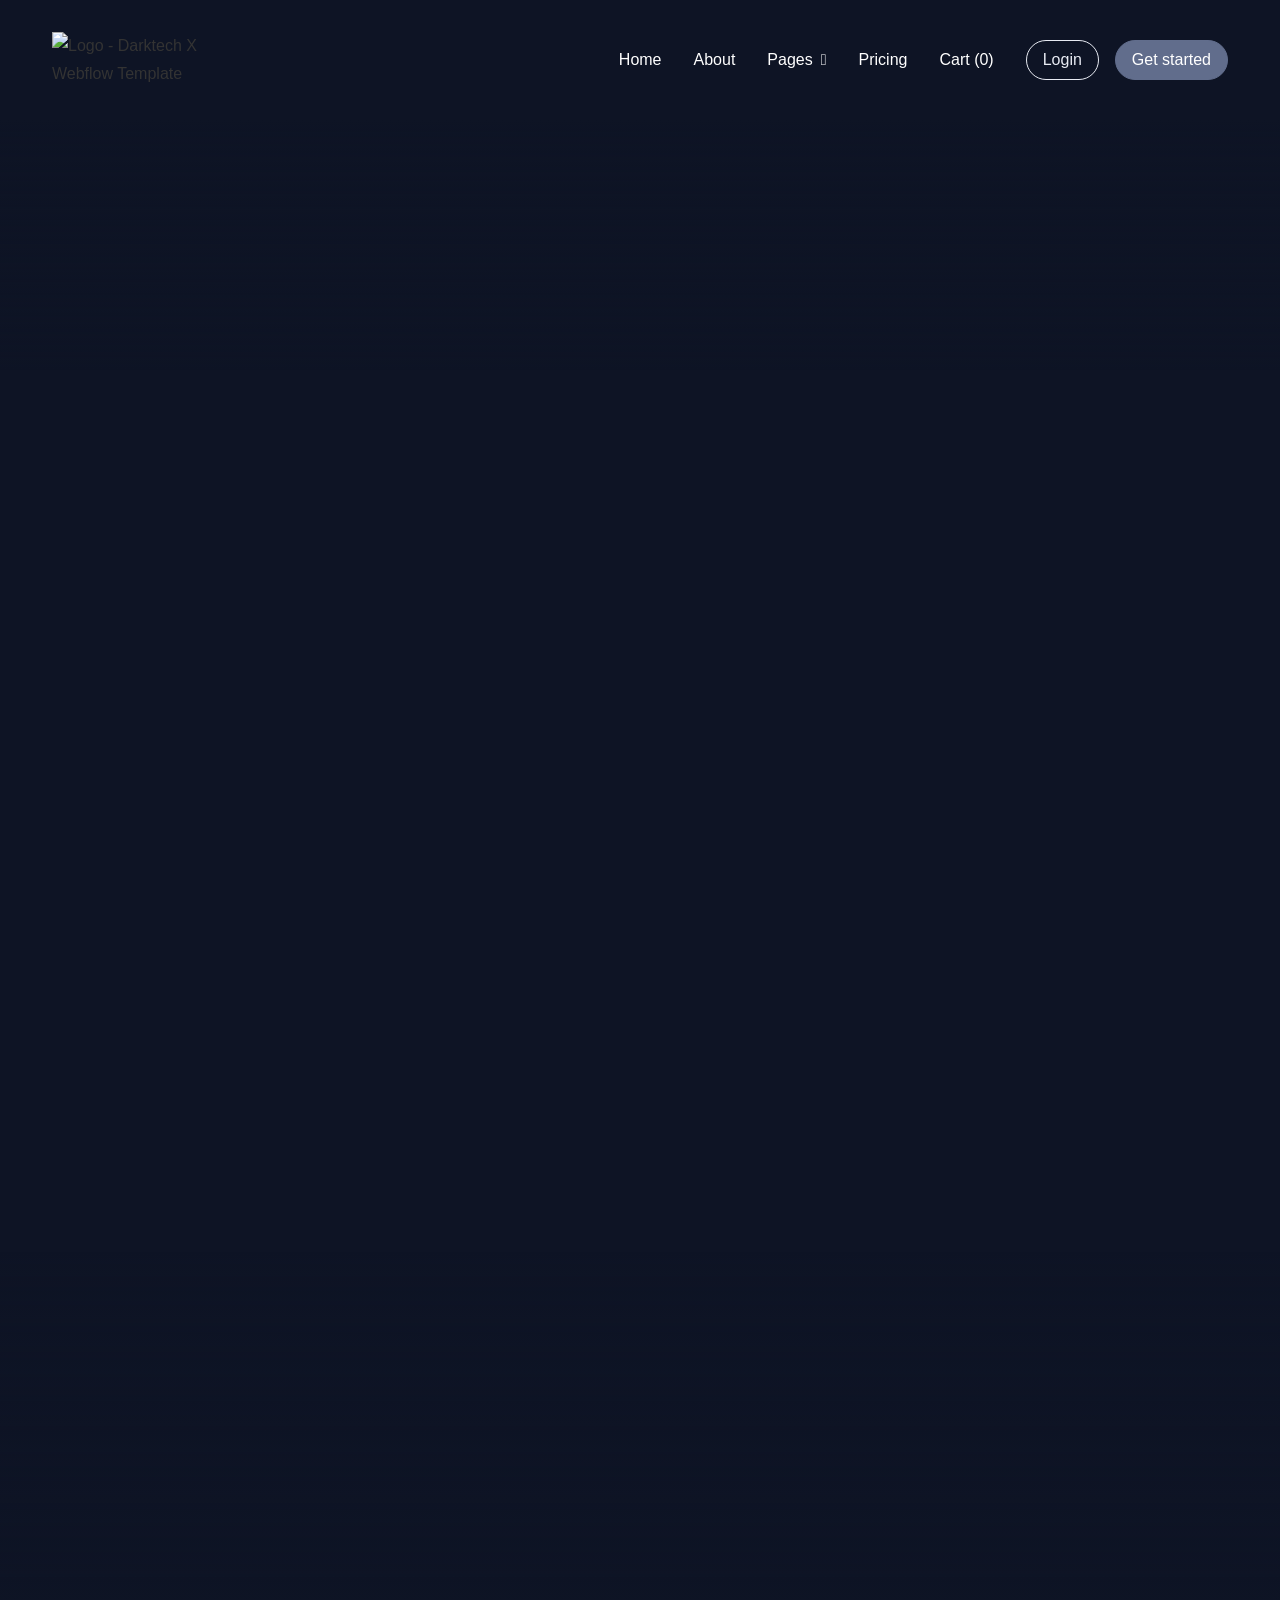
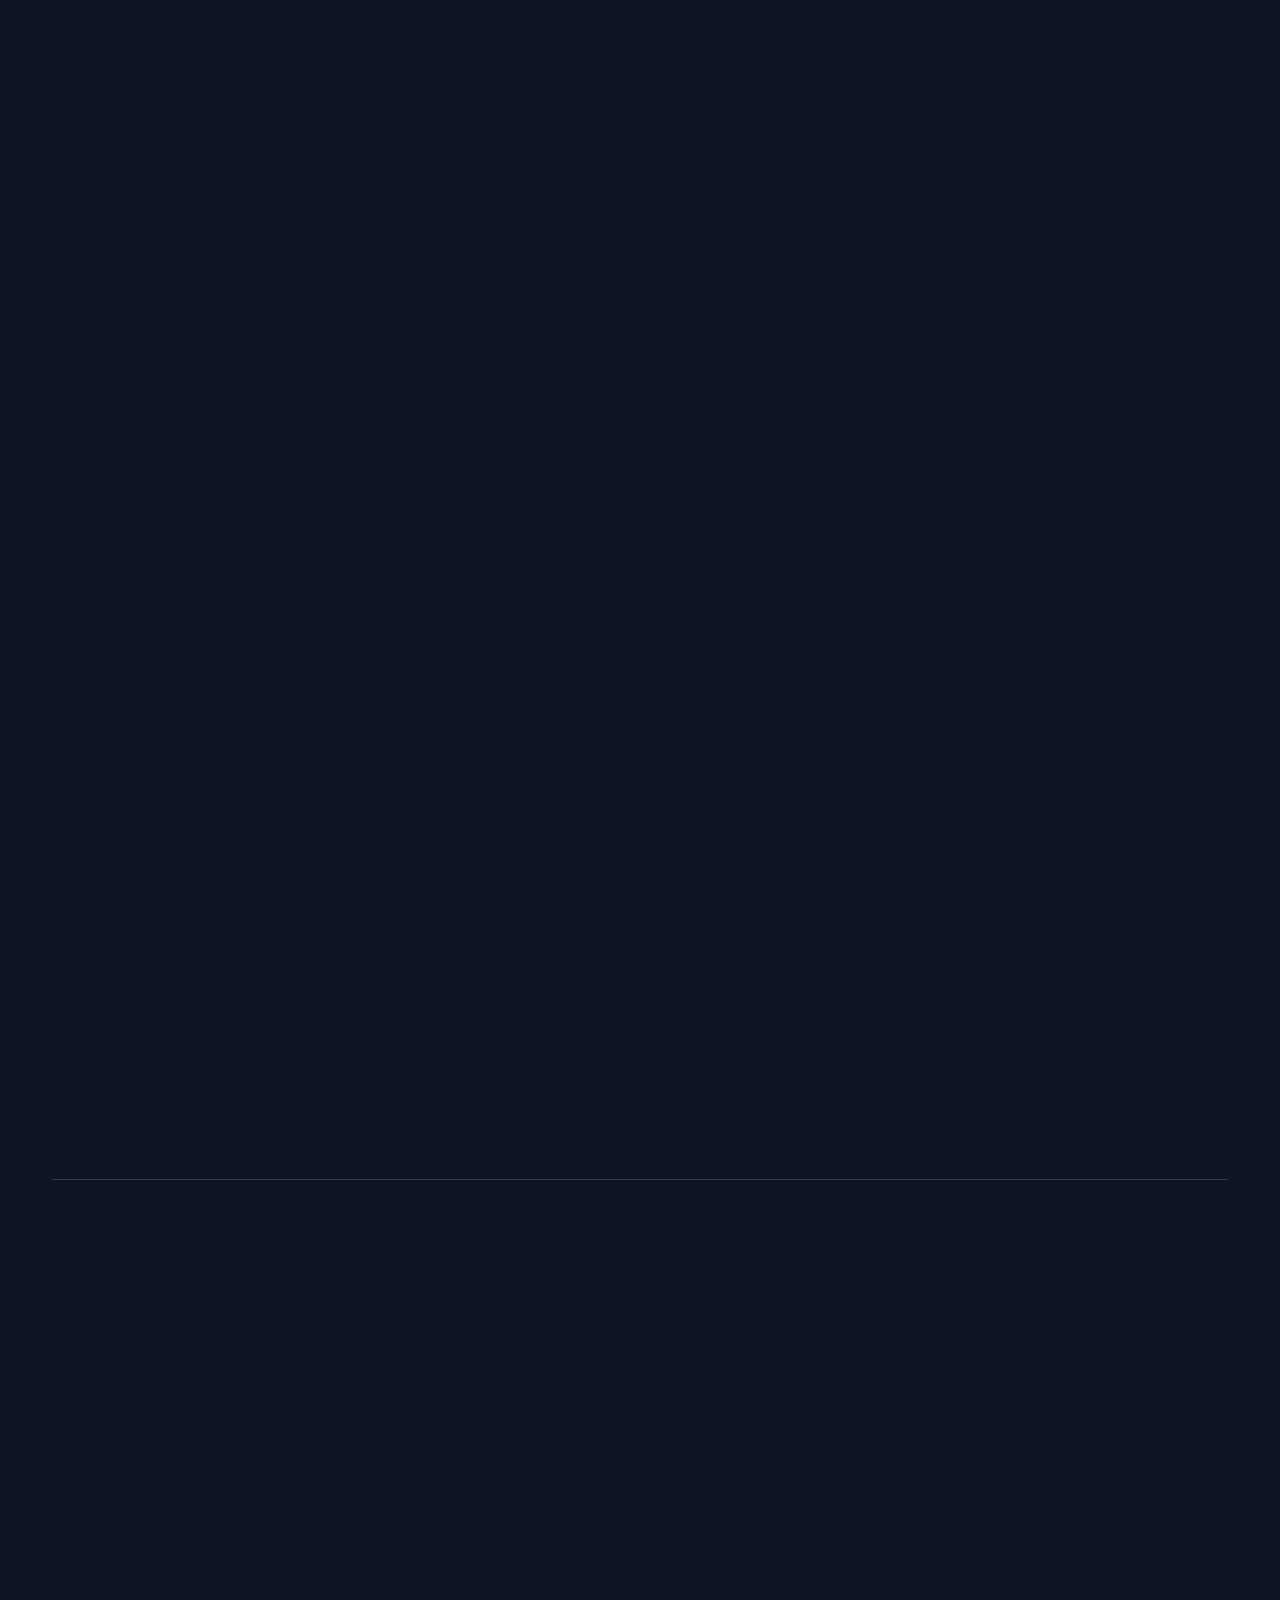
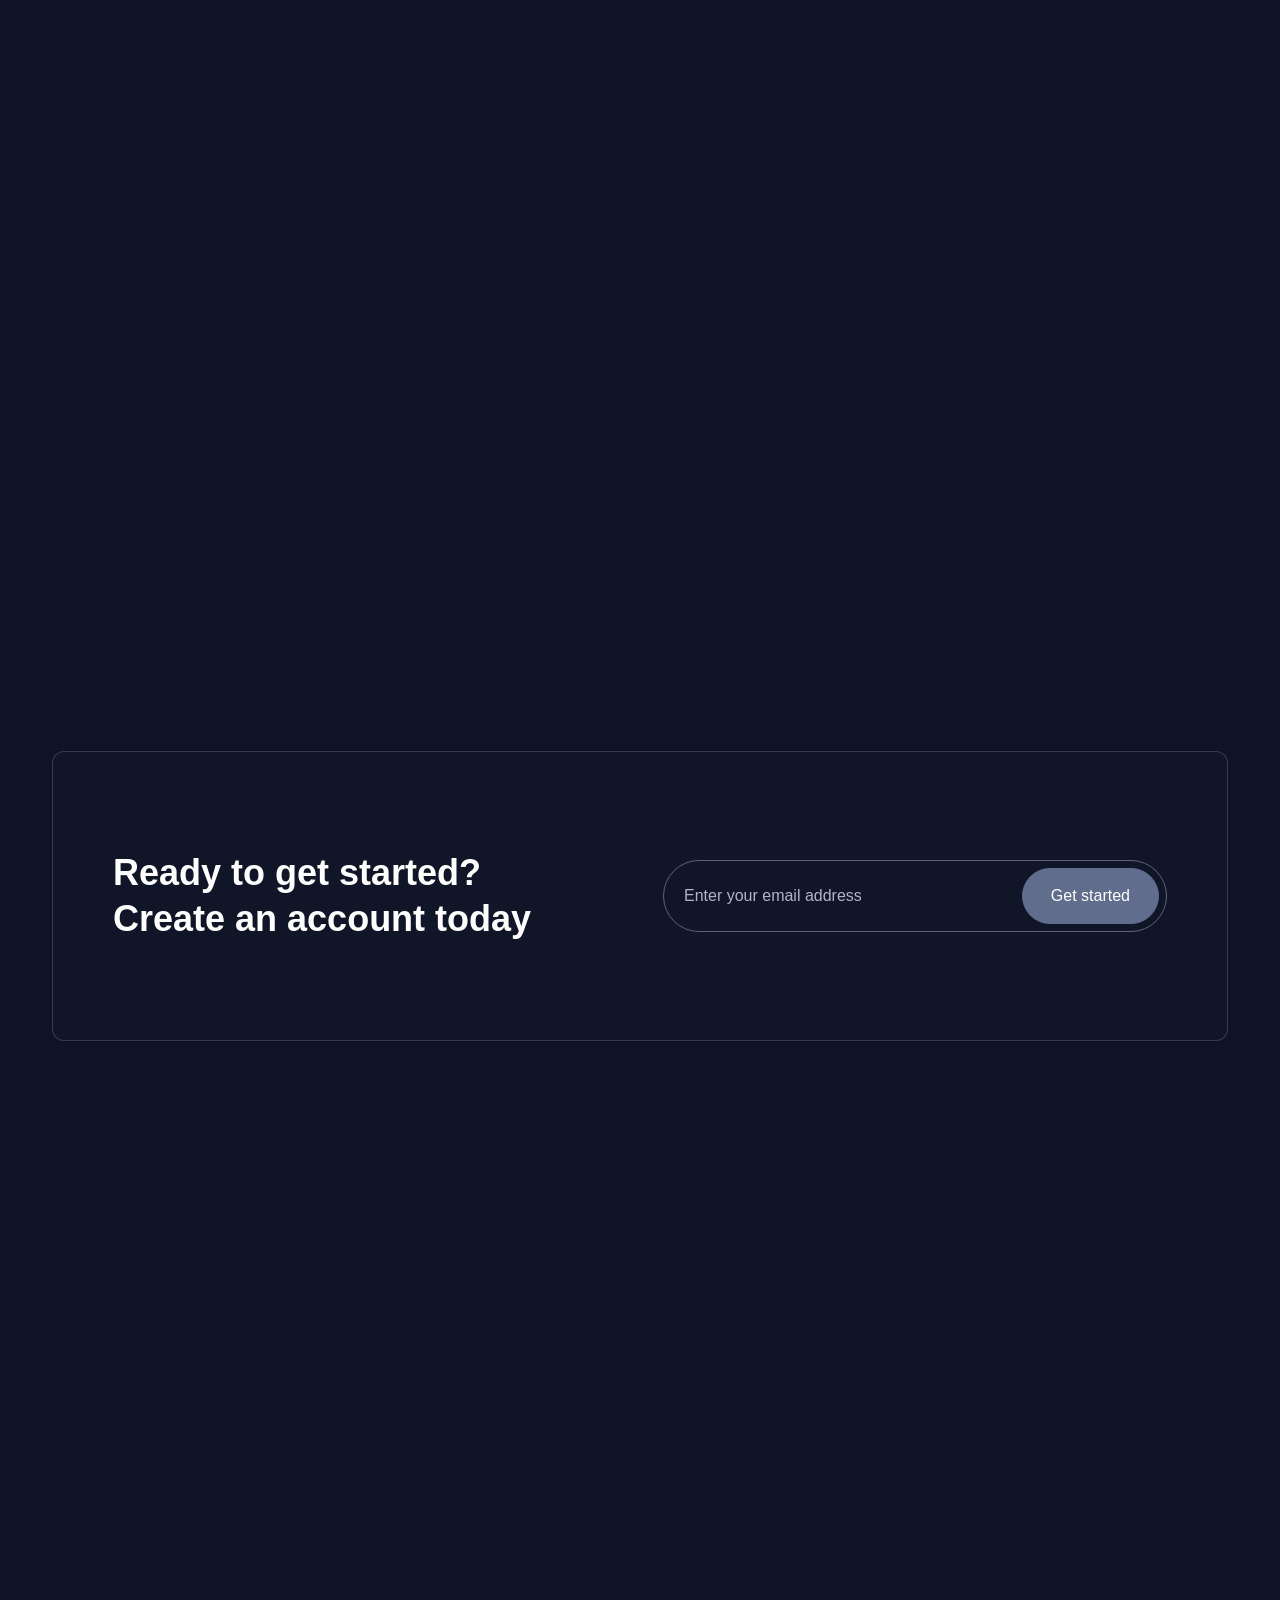
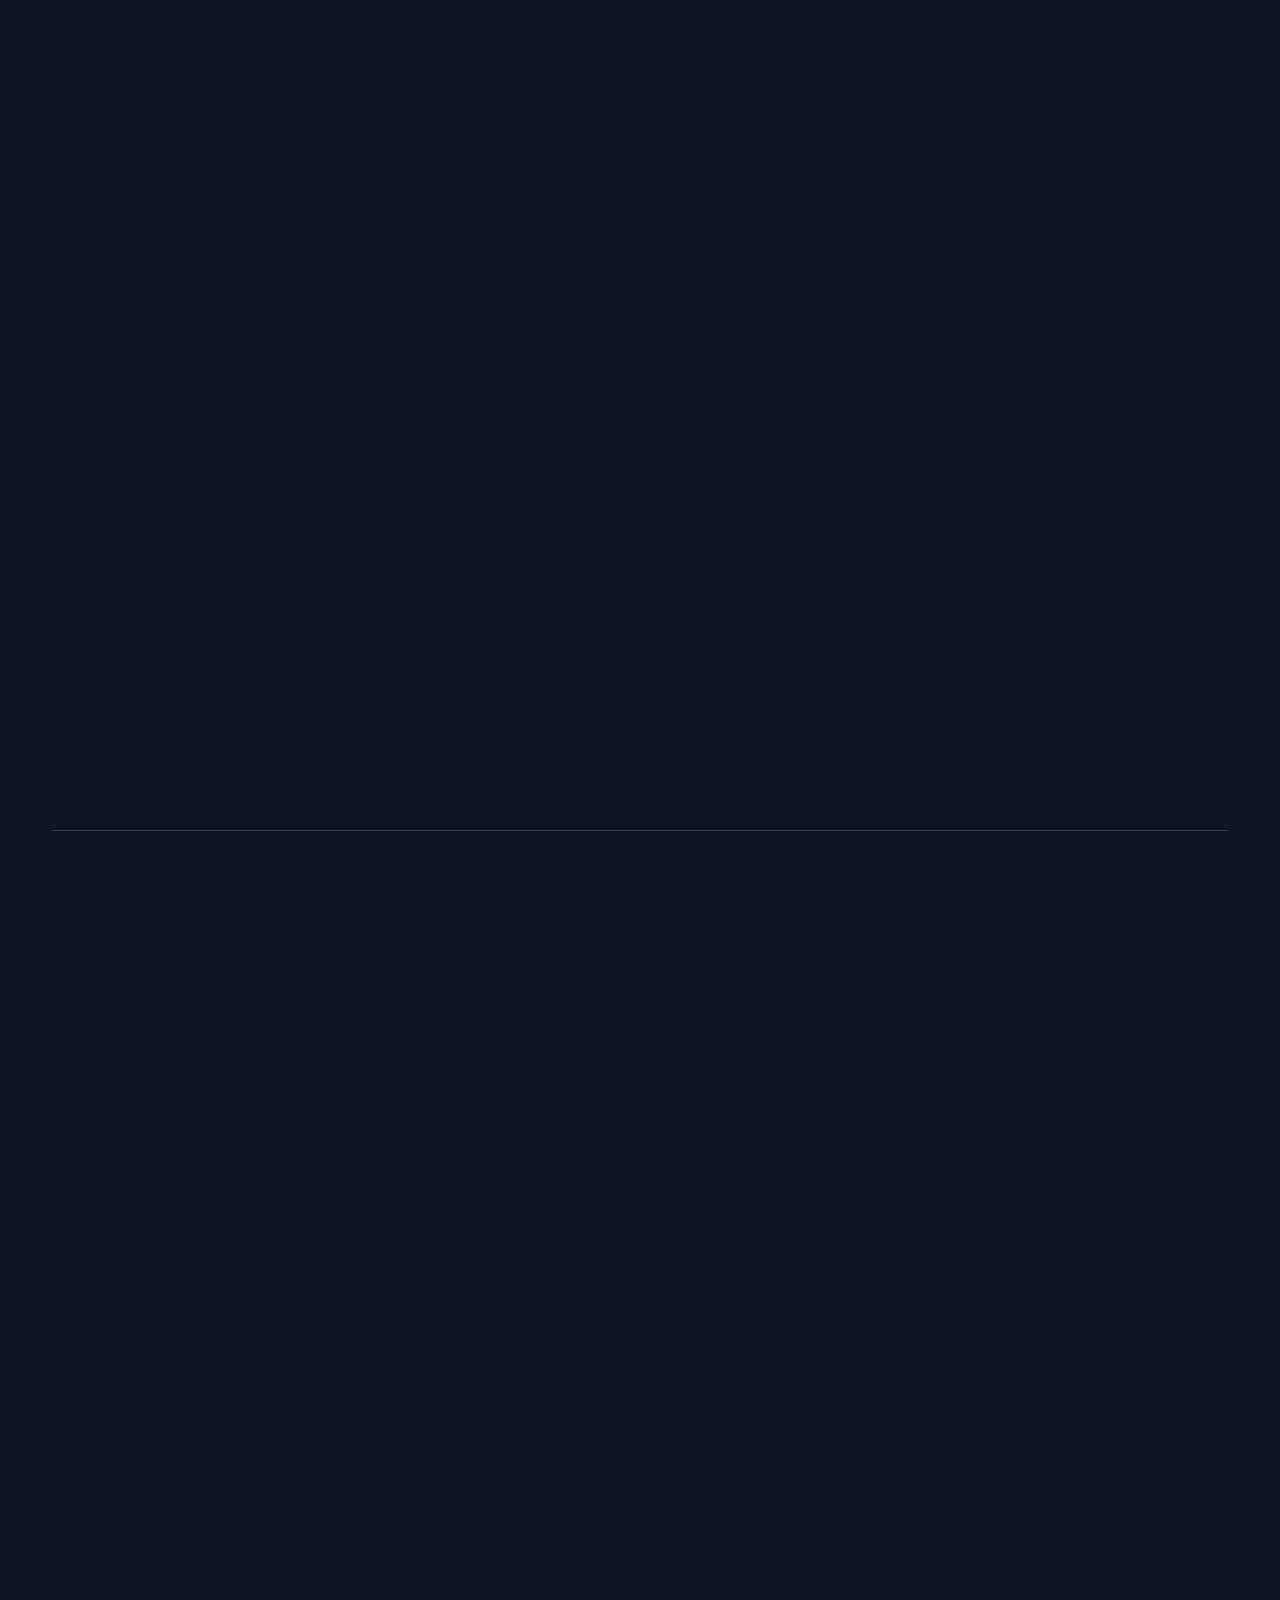
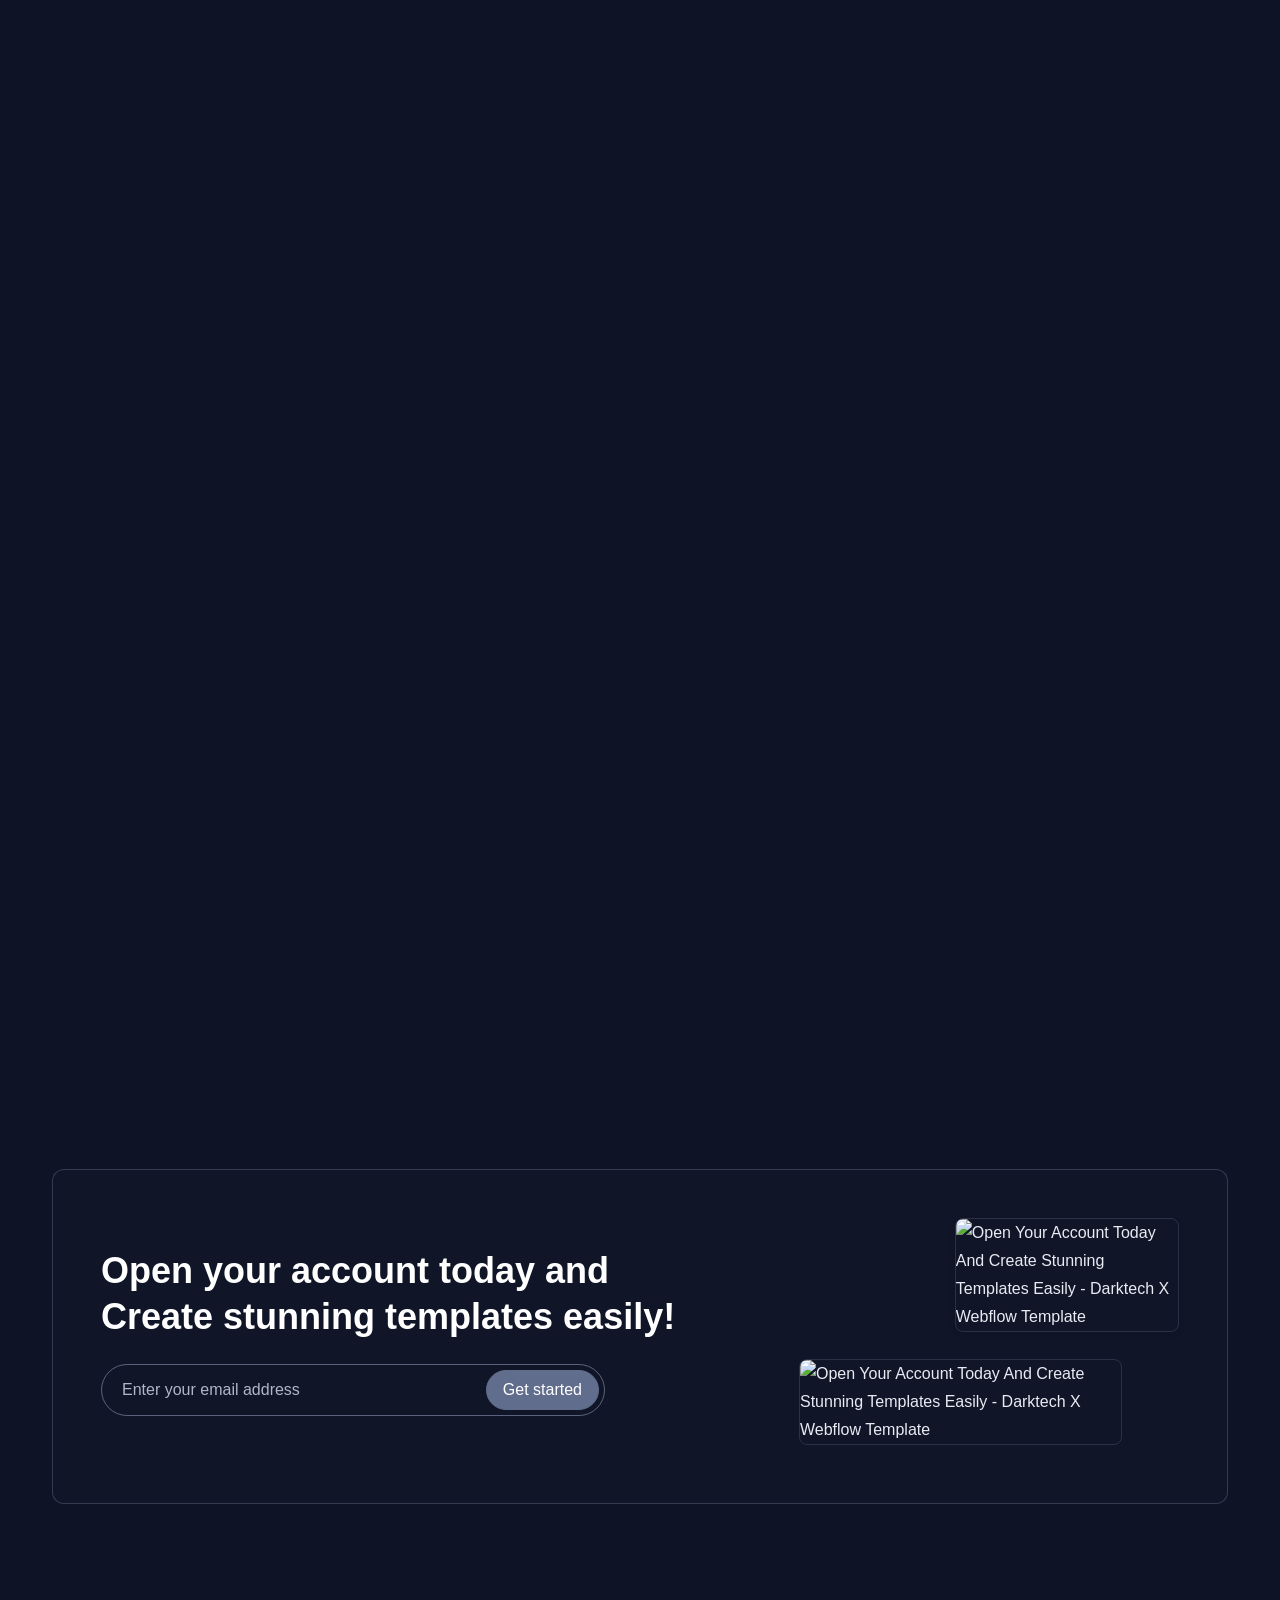
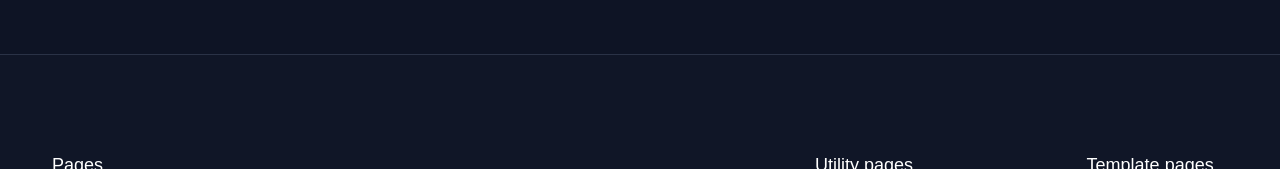
==== commit 67761431: "asss" ====
--- a/index.html
+++ b/index.html
@@ -1,6 +1,4 @@
 <!DOCTYPE html>
-<!-- This site was created in Webflow. https://www.webflow.com -->
-<!-- Last Published: Thu Jul 20 2023 17:21:07 GMT+0000 (Coordinated Universal Time) -->
 <html data-wf-domain="darktechtemplate.webflow.io" data-wf-page="64b5cc7f0e744b7ff38632fe" data-wf-site="644be804239e6a288d736d36" data-wf-status="1">
 
 <head>
@@ -18,7 +16,7 @@
     <meta content="summary_large_image" name="twitter:card" />
     <meta content="width=device-width, initial-scale=1" name="viewport" />
     <meta content="Webflow" name="generator" />
-    <link href="https://assets.website-files.com/644be804239e6a288d736d36/css/darktechtemplate.webflow.6beabb322.css" rel="stylesheet" type="text/css" />
+    <link href="assets/css/style.css" rel="stylesheet" type="text/css" />
     <link href="https://fonts.googleapis.com" rel="preconnect" />
     <link href="https://fonts.gstatic.com" rel="preconnect" crossorigin="anonymous" />
     <script src="https://ajax.googleapis.com/ajax/libs/webfont/1.6.26/webfont.js" type="text/javascript"></script>
@@ -1346,7 +1344,7 @@
     <div class="loading-page-wrapper"><img src="https://assets.website-files.com/644be804239e6a288d736d36/64652c3a45c4d2b585b7370a_darktech-circle-darktech-x-webflow-template.png" data-w-id="aae5347a-405b-4928-e84b-908bc44cf6c0" alt="Darktech Circle - Darktech X Webflow Template" class="loader"
         /></div>
     <script src="https://d3e54v103j8qbb.cloudfront.net/js/jquery-3.5.1.min.dc5e7f18c8.js?site=644be804239e6a288d736d36" type="text/javascript" integrity="sha256-9/aliU8dGd2tb6OSsuzixeV4y/faTqgFtohetphbbj0=" crossorigin="anonymous"></script>
-    <script src="https://assets.website-files.com/644be804239e6a288d736d36/js/webflow.c681203a2.js" type="text/javascript"></script>
+    <script src="assets/js/main.js" type="text/javascript"></script>
 </body>
 
 </html>
--- a/assets/css/style.css
+++ b/assets/css/style.css
@@ -0,0 +1,16116 @@
+html {
+    -ms-text-size-adjust: 100%;
+    -webkit-text-size-adjust: 100%;
+    font-family: sans-serif;
+}
+
+body {
+    margin: 0;
+}
+
+article,
+aside,
+details,
+figcaption,
+figure,
+footer,
+header,
+hgroup,
+main,
+menu,
+nav,
+section,
+summary {
+    display: block;
+}
+
+audio,
+canvas,
+progress,
+video {
+    vertical-align: baseline;
+    display: inline-block;
+}
+
+audio:not([controls]) {
+    height: 0;
+    display: none;
+}
+
+[hidden],
+template {
+    display: none;
+}
+
+a {
+    background-color: rgba(0, 0, 0, 0);
+}
+
+a:active,
+a:hover {
+    outline: 0;
+}
+
+abbr[title] {
+    border-bottom: 1px dotted;
+}
+
+b,
+strong {
+    font-weight: bold;
+}
+
+dfn {
+    font-style: italic;
+}
+
+h1 {
+    margin: .67em 0;
+    font-size: 2em;
+}
+
+mark {
+    color: #000;
+    background: #ff0;
+}
+
+small {
+    font-size: 80%;
+}
+
+sub,
+sup {
+    vertical-align: baseline;
+    font-size: 75%;
+    line-height: 0;
+    position: relative;
+}
+
+sup {
+    top: -.5em;
+}
+
+sub {
+    bottom: -.25em;
+}
+
+img {
+    border: 0;
+}
+
+svg:not(:root) {
+    overflow: hidden;
+}
+
+figure {
+    margin: 1em 40px;
+}
+
+hr {
+    box-sizing: content-box;
+    height: 0;
+}
+
+pre {
+    overflow: auto;
+}
+
+code,
+kbd,
+pre,
+samp {
+    font-family: monospace;
+    font-size: 1em;
+}
+
+button,
+input,
+optgroup,
+select,
+textarea {
+    color: inherit;
+    font: inherit;
+    margin: 0;
+}
+
+button {
+    overflow: visible;
+}
+
+button,
+select {
+    text-transform: none;
+}
+
+button,
+html input[type="button"],
+input[type="reset"] {
+    -webkit-appearance: button;
+    cursor: pointer;
+}
+
+button[disabled],
+html input[disabled] {
+    cursor: default;
+}
+
+button::-moz-focus-inner,
+input::-moz-focus-inner {
+    border: 0;
+    padding: 0;
+}
+
+input {
+    line-height: normal;
+}
+
+input[type="checkbox"],
+input[type="radio"] {
+    box-sizing: border-box;
+    padding: 0;
+}
+
+input[type="number"]::-webkit-inner-spin-button,
+input[type="number"]::-webkit-outer-spin-button {
+    height: auto;
+}
+
+input[type="search"] {
+    -webkit-appearance: none;
+}
+
+input[type="search"]::-webkit-search-cancel-button,
+input[type="search"]::-webkit-search-decoration {
+    -webkit-appearance: none;
+}
+
+fieldset {
+    border: 1px solid silver;
+    margin: 0 2px;
+    padding: .35em .625em .75em;
+}
+
+legend {
+    border: 0;
+    padding: 0;
+}
+
+textarea {
+    overflow: auto;
+}
+
+optgroup {
+    font-weight: bold;
+}
+
+table {
+    border-collapse: collapse;
+    border-spacing: 0;
+}
+
+td,
+th {
+    padding: 0;
+}
+
+@font-face {
+    font-family: webflow-icons;
+    src: url("[data-uri]") format("truetype");
+    font-weight: normal;
+    font-style: normal;
+}
+
+[class^="w-icon-"],
+[class*=" w-icon-"] {
+    speak: none;
+    font-variant: normal;
+    text-transform: none;
+    -webkit-font-smoothing: antialiased;
+    -moz-osx-font-smoothing: grayscale;
+    font-style: normal;
+    font-weight: normal;
+    line-height: 1;
+    font-family: webflow-icons !important;
+}
+
+.w-icon-slider-right:before {
+    content: "";
+}
+
+.w-icon-slider-left:before {
+    content: "";
+}
+
+.w-icon-nav-menu:before {
+    content: "";
+}
+
+.w-icon-arrow-down:before,
+.w-icon-dropdown-toggle:before {
+    content: "";
+}
+
+.w-icon-file-upload-remove:before {
+    content: "";
+}
+
+.w-icon-file-upload-icon:before {
+    content: "";
+}
+
+* {
+    box-sizing: border-box;
+}
+
+html {
+    height: 100%;
+}
+
+body {
+    min-height: 100%;
+    color: #333;
+    background-color: #fff;
+    margin: 0;
+    font-family: Arial, sans-serif;
+    font-size: 14px;
+    line-height: 20px;
+}
+
+img {
+    max-width: 100%;
+    vertical-align: middle;
+    display: inline-block;
+}
+
+html.w-mod-touch * {
+    background-attachment: scroll !important;
+}
+
+.w-block {
+    display: block;
+}
+
+.w-inline-block {
+    max-width: 100%;
+    display: inline-block;
+}
+
+.w-clearfix:before,
+.w-clearfix:after {
+    content: " ";
+    grid-area: 1 / 1 / 2 / 2;
+    display: table;
+}
+
+.w-clearfix:after {
+    clear: both;
+}
+
+.w-hidden {
+    display: none;
+}
+
+.w-button {
+    color: #fff;
+    line-height: inherit;
+    cursor: pointer;
+    background-color: #3898ec;
+    border: 0;
+    border-radius: 0;
+    padding: 9px 15px;
+    text-decoration: none;
+    display: inline-block;
+}
+
+input.w-button {
+    -webkit-appearance: button;
+}
+
+html[data-w-dynpage] [data-w-cloak] {
+    color: rgba(0, 0, 0, 0) !important;
+}
+
+.w-webflow-badge,
+.w-webflow-badge * {
+    z-index: auto;
+    visibility: visible;
+    box-sizing: border-box;
+    width: auto;
+    height: auto;
+    max-height: none;
+    max-width: none;
+    min-height: 0;
+    min-width: 0;
+    float: none;
+    clear: none;
+    box-shadow: none;
+    opacity: 1;
+    direction: ltr;
+    font-family: inherit;
+    font-weight: inherit;
+    color: inherit;
+    font-size: inherit;
+    line-height: inherit;
+    font-style: inherit;
+    font-variant: inherit;
+    text-align: inherit;
+    letter-spacing: inherit;
+    -webkit-text-decoration: inherit;
+    text-decoration: inherit;
+    text-indent: 0;
+    text-transform: inherit;
+    text-shadow: none;
+    font-smoothing: auto;
+    vertical-align: baseline;
+    cursor: inherit;
+    white-space: inherit;
+    word-break: normal;
+    word-spacing: normal;
+    word-wrap: normal;
+    background: none;
+    border: 0 rgba(0, 0, 0, 0);
+    border-radius: 0;
+    margin: 0;
+    padding: 0;
+    list-style-type: disc;
+    transition: none;
+    display: block;
+    position: static;
+    top: auto;
+    bottom: auto;
+    left: auto;
+    right: auto;
+    overflow: visible;
+    transform: none;
+}
+
+.w-webflow-badge {
+    white-space: nowrap;
+    cursor: pointer;
+    box-shadow: 0 0 0 1px rgba(0, 0, 0, .1), 0 1px 3px rgba(0, 0, 0, .1);
+    visibility: visible !important;
+    z-index: 2147483647 !important;
+    color: #aaadb0 !important;
+    opacity: 1 !important;
+    width: auto !important;
+    height: auto !important;
+    background-color: #fff !important;
+    border-radius: 3px !important;
+    margin: 0 !important;
+    padding: 6px 8px 6px 6px !important;
+    font-size: 12px !important;
+    line-height: 14px !important;
+    text-decoration: none !important;
+    display: inline-block !important;
+    position: fixed !important;
+    top: auto !important;
+    bottom: 12px !important;
+    left: auto !important;
+    right: 12px !important;
+    overflow: visible !important;
+    transform: none !important;
+}
+
+.w-webflow-badge>img {
+    visibility: visible !important;
+    opacity: 1 !important;
+    vertical-align: middle !important;
+    display: inline-block !important;
+}
+
+h1,
+h2,
+h3,
+h4,
+h5,
+h6 {
+    margin-bottom: 10px;
+    font-weight: bold;
+}
+
+h1 {
+    margin-top: 20px;
+    font-size: 38px;
+    line-height: 44px;
+}
+
+h2 {
+    margin-top: 20px;
+    font-size: 32px;
+    line-height: 36px;
+}
+
+h3 {
+    margin-top: 20px;
+    font-size: 24px;
+    line-height: 30px;
+}
+
+h4 {
+    margin-top: 10px;
+    font-size: 18px;
+    line-height: 24px;
+}
+
+h5 {
+    margin-top: 10px;
+    font-size: 14px;
+    line-height: 20px;
+}
+
+h6 {
+    margin-top: 10px;
+    font-size: 12px;
+    line-height: 18px;
+}
+
+p {
+    margin-top: 0;
+    margin-bottom: 10px;
+}
+
+blockquote {
+    border-left: 5px solid #e2e2e2;
+    margin: 0 0 10px;
+    padding: 10px 20px;
+    font-size: 18px;
+    line-height: 22px;
+}
+
+figure {
+    margin: 0 0 10px;
+}
+
+figcaption {
+    text-align: center;
+    margin-top: 5px;
+}
+
+ul,
+ol {
+    margin-top: 0;
+    margin-bottom: 10px;
+    padding-left: 40px;
+}
+
+.w-list-unstyled {
+    padding-left: 0;
+    list-style: none;
+}
+
+.w-embed:before,
+.w-embed:after {
+    content: " ";
+    grid-area: 1 / 1 / 2 / 2;
+    display: table;
+}
+
+.w-embed:after {
+    clear: both;
+}
+
+.w-video {
+    width: 100%;
+    padding: 0;
+    position: relative;
+}
+
+.w-video iframe,
+.w-video object,
+.w-video embed {
+    width: 100%;
+    height: 100%;
+    border: none;
+    position: absolute;
+    top: 0;
+    left: 0;
+}
+
+fieldset {
+    border: 0;
+    margin: 0;
+    padding: 0;
+}
+
+button,
+[type="button"],
+[type="reset"] {
+    cursor: pointer;
+    -webkit-appearance: button;
+    border: 0;
+}
+
+.w-form {
+    margin: 0 0 15px;
+}
+
+.w-form-done {
+    text-align: center;
+    background-color: #ddd;
+    padding: 20px;
+    display: none;
+}
+
+.w-form-fail {
+    background-color: #ffdede;
+    margin-top: 10px;
+    padding: 10px;
+    display: none;
+}
+
+label {
+    margin-bottom: 5px;
+    font-weight: bold;
+    display: block;
+}
+
+.w-input,
+.w-select {
+    width: 100%;
+    height: 38px;
+    color: #333;
+    vertical-align: middle;
+    background-color: #fff;
+    border: 1px solid #ccc;
+    margin-bottom: 10px;
+    padding: 8px 12px;
+    font-size: 14px;
+    line-height: 1.42857;
+    display: block;
+}
+
+.w-input:-moz-placeholder,
+.w-select:-moz-placeholder {
+    color: #999;
+}
+
+.w-input::-moz-placeholder,
+.w-select::-moz-placeholder {
+    color: #999;
+    opacity: 1;
+}
+
+.w-input::-webkit-input-placeholder,
+.w-select::-webkit-input-placeholder {
+    color: #999;
+}
+
+.w-input:focus,
+.w-select:focus {
+    border-color: #3898ec;
+    outline: 0;
+}
+
+.w-input[disabled],
+.w-select[disabled],
+.w-input[readonly],
+.w-select[readonly],
+fieldset[disabled] .w-input,
+fieldset[disabled] .w-select {
+    cursor: not-allowed;
+}
+
+.w-input[disabled]:not(.w-input-disabled),
+.w-select[disabled]:not(.w-input-disabled),
+.w-input[readonly],
+.w-select[readonly],
+fieldset[disabled]:not(.w-input-disabled) .w-input,
+fieldset[disabled]:not(.w-input-disabled) .w-select {
+    background-color: #eee;
+}
+
+textarea.w-input,
+textarea.w-select {
+    height: auto;
+}
+
+.w-select {
+    background-color: #f3f3f3;
+}
+
+.w-select[multiple] {
+    height: auto;
+}
+
+.w-form-label {
+    cursor: pointer;
+    margin-bottom: 0;
+    font-weight: normal;
+    display: inline-block;
+}
+
+.w-radio {
+    margin-bottom: 5px;
+    padding-left: 20px;
+    display: block;
+}
+
+.w-radio:before,
+.w-radio:after {
+    content: " ";
+    grid-area: 1 / 1 / 2 / 2;
+    display: table;
+}
+
+.w-radio:after {
+    clear: both;
+}
+
+.w-radio-input {
+    float: left;
+    margin: 3px 0 0 -20px;
+    line-height: normal;
+}
+
+.w-file-upload {
+    margin-bottom: 10px;
+    display: block;
+}
+
+.w-file-upload-input {
+    width: .1px;
+    height: .1px;
+    opacity: 0;
+    z-index: -100;
+    position: absolute;
+    overflow: hidden;
+}
+
+.w-file-upload-default,
+.w-file-upload-uploading,
+.w-file-upload-success {
+    color: #333;
+    display: inline-block;
+}
+
+.w-file-upload-error {
+    margin-top: 10px;
+    display: block;
+}
+
+.w-file-upload-default.w-hidden,
+.w-file-upload-uploading.w-hidden,
+.w-file-upload-error.w-hidden,
+.w-file-upload-success.w-hidden {
+    display: none;
+}
+
+.w-file-upload-uploading-btn {
+    cursor: pointer;
+    background-color: #fafafa;
+    border: 1px solid #ccc;
+    margin: 0;
+    padding: 8px 12px;
+    font-size: 14px;
+    font-weight: normal;
+    display: flex;
+}
+
+.w-file-upload-file {
+    background-color: #fafafa;
+    border: 1px solid #ccc;
+    flex-grow: 1;
+    justify-content: space-between;
+    margin: 0;
+    padding: 8px 9px 8px 11px;
+    display: flex;
+}
+
+.w-file-upload-file-name {
+    font-size: 14px;
+    font-weight: normal;
+    display: block;
+}
+
+.w-file-remove-link {
+    width: auto;
+    height: auto;
+    cursor: pointer;
+    margin-top: 3px;
+    margin-left: 10px;
+    padding: 3px;
+    display: block;
+}
+
+.w-icon-file-upload-remove {
+    margin: auto;
+    font-size: 10px;
+}
+
+.w-file-upload-error-msg {
+    color: #ea384c;
+    padding: 2px 0;
+    display: inline-block;
+}
+
+.w-file-upload-info {
+    padding: 0 12px;
+    line-height: 38px;
+    display: inline-block;
+}
+
+.w-file-upload-label {
+    cursor: pointer;
+    background-color: #fafafa;
+    border: 1px solid #ccc;
+    margin: 0;
+    padding: 8px 12px;
+    font-size: 14px;
+    font-weight: normal;
+    display: inline-block;
+}
+
+.w-icon-file-upload-icon,
+.w-icon-file-upload-uploading {
+    width: 20px;
+    margin-right: 8px;
+    display: inline-block;
+}
+
+.w-icon-file-upload-uploading {
+    height: 20px;
+}
+
+.w-container {
+    max-width: 940px;
+    margin-left: auto;
+    margin-right: auto;
+}
+
+.w-container:before,
+.w-container:after {
+    content: " ";
+    grid-area: 1 / 1 / 2 / 2;
+    display: table;
+}
+
+.w-container:after {
+    clear: both;
+}
+
+.w-container .w-row {
+    margin-left: -10px;
+    margin-right: -10px;
+}
+
+.w-row:before,
+.w-row:after {
+    content: " ";
+    grid-area: 1 / 1 / 2 / 2;
+    display: table;
+}
+
+.w-row:after {
+    clear: both;
+}
+
+.w-row .w-row {
+    margin-left: 0;
+    margin-right: 0;
+}
+
+.w-col {
+    float: left;
+    width: 100%;
+    min-height: 1px;
+    padding-left: 10px;
+    padding-right: 10px;
+    position: relative;
+}
+
+.w-col .w-col {
+    padding-left: 0;
+    padding-right: 0;
+}
+
+.w-col-1 {
+    width: 8.33333%;
+}
+
+.w-col-2 {
+    width: 16.6667%;
+}
+
+.w-col-3 {
+    width: 25%;
+}
+
+.w-col-4 {
+    width: 33.3333%;
+}
+
+.w-col-5 {
+    width: 41.6667%;
+}
+
+.w-col-6 {
+    width: 50%;
+}
+
+.w-col-7 {
+    width: 58.3333%;
+}
+
+.w-col-8 {
+    width: 66.6667%;
+}
+
+.w-col-9 {
+    width: 75%;
+}
+
+.w-col-10 {
+    width: 83.3333%;
+}
+
+.w-col-11 {
+    width: 91.6667%;
+}
+
+.w-col-12 {
+    width: 100%;
+}
+
+.w-hidden-main {
+    display: none !important;
+}
+
+@media screen and (max-width: 991px) {
+    .w-container {
+        max-width: 728px;
+    }
+    .w-hidden-main {
+        display: inherit !important;
+    }
+    .w-hidden-medium {
+        display: none !important;
+    }
+    .w-col-medium-1 {
+        width: 8.33333%;
+    }
+    .w-col-medium-2 {
+        width: 16.6667%;
+    }
+    .w-col-medium-3 {
+        width: 25%;
+    }
+    .w-col-medium-4 {
+        width: 33.3333%;
+    }
+    .w-col-medium-5 {
+        width: 41.6667%;
+    }
+    .w-col-medium-6 {
+        width: 50%;
+    }
+    .w-col-medium-7 {
+        width: 58.3333%;
+    }
+    .w-col-medium-8 {
+        width: 66.6667%;
+    }
+    .w-col-medium-9 {
+        width: 75%;
+    }
+    .w-col-medium-10 {
+        width: 83.3333%;
+    }
+    .w-col-medium-11 {
+        width: 91.6667%;
+    }
+    .w-col-medium-12 {
+        width: 100%;
+    }
+    .w-col-stack {
+        width: 100%;
+        left: auto;
+        right: auto;
+    }
+}
+
+@media screen and (max-width: 767px) {
+    .w-hidden-main,
+    .w-hidden-medium {
+        display: inherit !important;
+    }
+    .w-hidden-small {
+        display: none !important;
+    }
+    .w-row,
+    .w-container .w-row {
+        margin-left: 0;
+        margin-right: 0;
+    }
+    .w-col {
+        width: 100%;
+        left: auto;
+        right: auto;
+    }
+    .w-col-small-1 {
+        width: 8.33333%;
+    }
+    .w-col-small-2 {
+        width: 16.6667%;
+    }
+    .w-col-small-3 {
+        width: 25%;
+    }
+    .w-col-small-4 {
+        width: 33.3333%;
+    }
+    .w-col-small-5 {
+        width: 41.6667%;
+    }
+    .w-col-small-6 {
+        width: 50%;
+    }
+    .w-col-small-7 {
+        width: 58.3333%;
+    }
+    .w-col-small-8 {
+        width: 66.6667%;
+    }
+    .w-col-small-9 {
+        width: 75%;
+    }
+    .w-col-small-10 {
+        width: 83.3333%;
+    }
+    .w-col-small-11 {
+        width: 91.6667%;
+    }
+    .w-col-small-12 {
+        width: 100%;
+    }
+}
+
+@media screen and (max-width: 479px) {
+    .w-container {
+        max-width: none;
+    }
+    .w-hidden-main,
+    .w-hidden-medium,
+    .w-hidden-small {
+        display: inherit !important;
+    }
+    .w-hidden-tiny {
+        display: none !important;
+    }
+    .w-col {
+        width: 100%;
+    }
+    .w-col-tiny-1 {
+        width: 8.33333%;
+    }
+    .w-col-tiny-2 {
+        width: 16.6667%;
+    }
+    .w-col-tiny-3 {
+        width: 25%;
+    }
+    .w-col-tiny-4 {
+        width: 33.3333%;
+    }
+    .w-col-tiny-5 {
+        width: 41.6667%;
+    }
+    .w-col-tiny-6 {
+        width: 50%;
+    }
+    .w-col-tiny-7 {
+        width: 58.3333%;
+    }
+    .w-col-tiny-8 {
+        width: 66.6667%;
+    }
+    .w-col-tiny-9 {
+        width: 75%;
+    }
+    .w-col-tiny-10 {
+        width: 83.3333%;
+    }
+    .w-col-tiny-11 {
+        width: 91.6667%;
+    }
+    .w-col-tiny-12 {
+        width: 100%;
+    }
+}
+
+.w-widget {
+    position: relative;
+}
+
+.w-widget-map {
+    width: 100%;
+    height: 400px;
+}
+
+.w-widget-map label {
+    width: auto;
+    display: inline;
+}
+
+.w-widget-map img {
+    max-width: inherit;
+}
+
+.w-widget-map .gm-style-iw {
+    text-align: center;
+}
+
+.w-widget-map .gm-style-iw>button {
+    display: none !important;
+}
+
+.w-widget-twitter {
+    overflow: hidden;
+}
+
+.w-widget-twitter-count-shim {
+    vertical-align: top;
+    width: 28px;
+    height: 20px;
+    text-align: center;
+    background: #fff;
+    border: 1px solid #758696;
+    border-radius: 3px;
+    display: inline-block;
+    position: relative;
+}
+
+.w-widget-twitter-count-shim * {
+    pointer-events: none;
+    -webkit-user-select: none;
+    -ms-user-select: none;
+    user-select: none;
+}
+
+.w-widget-twitter-count-shim .w-widget-twitter-count-inner {
+    text-align: center;
+    color: #999;
+    font-family: serif;
+    font-size: 15px;
+    line-height: 12px;
+    position: relative;
+}
+
+.w-widget-twitter-count-shim .w-widget-twitter-count-clear {
+    display: block;
+    position: relative;
+}
+
+.w-widget-twitter-count-shim.w--large {
+    width: 36px;
+    height: 28px;
+}
+
+.w-widget-twitter-count-shim.w--large .w-widget-twitter-count-inner {
+    font-size: 18px;
+    line-height: 18px;
+}
+
+.w-widget-twitter-count-shim:not(.w--vertical) {
+    margin-left: 5px;
+    margin-right: 8px;
+}
+
+.w-widget-twitter-count-shim:not(.w--vertical).w--large {
+    margin-left: 6px;
+}
+
+.w-widget-twitter-count-shim:not(.w--vertical):before,
+.w-widget-twitter-count-shim:not(.w--vertical):after {
+    content: " ";
+    height: 0;
+    width: 0;
+    pointer-events: none;
+    border: solid rgba(0, 0, 0, 0);
+    position: absolute;
+    top: 50%;
+    left: 0;
+}
+
+.w-widget-twitter-count-shim:not(.w--vertical):before {
+    border-width: 4px;
+    border-color: rgba(117, 134, 150, 0) #5d6c7b rgba(117, 134, 150, 0) rgba(117, 134, 150, 0);
+    margin-top: -4px;
+    margin-left: -9px;
+}
+
+.w-widget-twitter-count-shim:not(.w--vertical).w--large:before {
+    border-width: 5px;
+    margin-top: -5px;
+    margin-left: -10px;
+}
+
+.w-widget-twitter-count-shim:not(.w--vertical):after {
+    border-width: 4px;
+    border-color: rgba(255, 255, 255, 0) #fff rgba(255, 255, 255, 0) rgba(255, 255, 255, 0);
+    margin-top: -4px;
+    margin-left: -8px;
+}
+
+.w-widget-twitter-count-shim:not(.w--vertical).w--large:after {
+    border-width: 5px;
+    margin-top: -5px;
+    margin-left: -9px;
+}
+
+.w-widget-twitter-count-shim.w--vertical {
+    width: 61px;
+    height: 33px;
+    margin-bottom: 8px;
+}
+
+.w-widget-twitter-count-shim.w--vertical:before,
+.w-widget-twitter-count-shim.w--vertical:after {
+    content: " ";
+    height: 0;
+    width: 0;
+    pointer-events: none;
+    border: solid rgba(0, 0, 0, 0);
+    position: absolute;
+    top: 100%;
+    left: 50%;
+}
+
+.w-widget-twitter-count-shim.w--vertical:before {
+    border-width: 5px;
+    border-color: #5d6c7b rgba(117, 134, 150, 0) rgba(117, 134, 150, 0);
+    margin-left: -5px;
+}
+
+.w-widget-twitter-count-shim.w--vertical:after {
+    border-width: 4px;
+    border-color: #fff rgba(255, 255, 255, 0) rgba(255, 255, 255, 0);
+    margin-left: -4px;
+}
+
+.w-widget-twitter-count-shim.w--vertical .w-widget-twitter-count-inner {
+    font-size: 18px;
+    line-height: 22px;
+}
+
+.w-widget-twitter-count-shim.w--vertical.w--large {
+    width: 76px;
+}
+
+.w-background-video {
+    height: 500px;
+    color: #fff;
+    position: relative;
+    overflow: hidden;
+}
+
+.w-background-video>video {
+    width: 100%;
+    height: 100%;
+    object-fit: cover;
+    z-index: -100;
+    background-position: 50%;
+    background-size: cover;
+    margin: auto;
+    position: absolute;
+    top: -100%;
+    bottom: -100%;
+    left: -100%;
+    right: -100%;
+}
+
+.w-background-video>video::-webkit-media-controls-start-playback-button {
+    -webkit-appearance: none;
+    display: none !important;
+}
+
+.w-background-video--control {
+    background-color: rgba(0, 0, 0, 0);
+    padding: 0;
+    position: absolute;
+    bottom: 1em;
+    right: 1em;
+}
+
+.w-background-video--control>[hidden] {
+    display: none !important;
+}
+
+.w-slider {
+    height: 300px;
+    text-align: center;
+    clear: both;
+    -webkit-tap-highlight-color: rgba(0, 0, 0, 0);
+    tap-highlight-color: rgba(0, 0, 0, 0);
+    background: #ddd;
+    position: relative;
+}
+
+.w-slider-mask {
+    z-index: 1;
+    height: 100%;
+    white-space: nowrap;
+    display: block;
+    position: relative;
+    left: 0;
+    right: 0;
+    overflow: hidden;
+}
+
+.w-slide {
+    vertical-align: top;
+    width: 100%;
+    height: 100%;
+    white-space: normal;
+    text-align: left;
+    display: inline-block;
+    position: relative;
+}
+
+.w-slider-nav {
+    z-index: 2;
+    height: 40px;
+    text-align: center;
+    -webkit-tap-highlight-color: rgba(0, 0, 0, 0);
+    tap-highlight-color: rgba(0, 0, 0, 0);
+    margin: auto;
+    padding-top: 10px;
+    position: absolute;
+    top: auto;
+    bottom: 0;
+    left: 0;
+    right: 0;
+}
+
+.w-slider-nav.w-round>div {
+    border-radius: 100%;
+}
+
+.w-slider-nav.w-num>div {
+    width: auto;
+    height: auto;
+    font-size: inherit;
+    line-height: inherit;
+    padding: .2em .5em;
+}
+
+.w-slider-nav.w-shadow>div {
+    box-shadow: 0 0 3px rgba(51, 51, 51, .4);
+}
+
+.w-slider-nav-invert {
+    color: #fff;
+}
+
+.w-slider-nav-invert>div {
+    background-color: rgba(34, 34, 34, .4);
+}
+
+.w-slider-nav-invert>div.w-active {
+    background-color: #222;
+}
+
+.w-slider-dot {
+    width: 1em;
+    height: 1em;
+    cursor: pointer;
+    background-color: rgba(255, 255, 255, .4);
+    margin: 0 3px .5em;
+    transition: background-color .1s, color .1s;
+    display: inline-block;
+    position: relative;
+}
+
+.w-slider-dot.w-active {
+    background-color: #fff;
+}
+
+.w-slider-dot:focus {
+    outline: none;
+    box-shadow: 0 0 0 2px #fff;
+}
+
+.w-slider-dot:focus.w-active {
+    box-shadow: none;
+}
+
+.w-slider-arrow-left,
+.w-slider-arrow-right {
+    width: 80px;
+    cursor: pointer;
+    color: #fff;
+    -webkit-tap-highlight-color: rgba(0, 0, 0, 0);
+    tap-highlight-color: rgba(0, 0, 0, 0);
+    -webkit-user-select: none;
+    -ms-user-select: none;
+    user-select: none;
+    margin: auto;
+    font-size: 40px;
+    position: absolute;
+    top: 0;
+    bottom: 0;
+    left: 0;
+    right: 0;
+    overflow: hidden;
+}
+
+.w-slider-arrow-left [class^="w-icon-"],
+.w-slider-arrow-right [class^="w-icon-"],
+.w-slider-arrow-left [class*=" w-icon-"],
+.w-slider-arrow-right [class*=" w-icon-"] {
+    position: absolute;
+}
+
+.w-slider-arrow-left:focus,
+.w-slider-arrow-right:focus {
+    outline: 0;
+}
+
+.w-slider-arrow-left {
+    z-index: 3;
+    right: auto;
+}
+
+.w-slider-arrow-right {
+    z-index: 4;
+    left: auto;
+}
+
+.w-icon-slider-left,
+.w-icon-slider-right {
+    width: 1em;
+    height: 1em;
+    margin: auto;
+    top: 0;
+    bottom: 0;
+    left: 0;
+    right: 0;
+}
+
+.w-slider-aria-label {
+    clip: rect(0 0 0 0);
+    height: 1px;
+    width: 1px;
+    border: 0;
+    margin: -1px;
+    padding: 0;
+    position: absolute;
+    overflow: hidden;
+}
+
+.w-slider-force-show {
+    display: block !important;
+}
+
+.w-dropdown {
+    text-align: left;
+    z-index: 900;
+    margin-left: auto;
+    margin-right: auto;
+    display: inline-block;
+    position: relative;
+}
+
+.w-dropdown-btn,
+.w-dropdown-toggle,
+.w-dropdown-link {
+    vertical-align: top;
+    color: #222;
+    text-align: left;
+    white-space: nowrap;
+    margin-left: auto;
+    margin-right: auto;
+    padding: 20px;
+    text-decoration: none;
+    position: relative;
+}
+
+.w-dropdown-toggle {
+    -webkit-user-select: none;
+    -ms-user-select: none;
+    user-select: none;
+    cursor: pointer;
+    padding-right: 40px;
+    display: inline-block;
+}
+
+.w-dropdown-toggle:focus {
+    outline: 0;
+}
+
+.w-icon-dropdown-toggle {
+    width: 1em;
+    height: 1em;
+    margin: auto 20px auto auto;
+    position: absolute;
+    top: 0;
+    bottom: 0;
+    right: 0;
+}
+
+.w-dropdown-list {
+    min-width: 100%;
+    background: #ddd;
+    display: none;
+    position: absolute;
+}
+
+.w-dropdown-list.w--open {
+    display: block;
+}
+
+.w-dropdown-link {
+    color: #222;
+    padding: 10px 20px;
+    display: block;
+}
+
+.w-dropdown-link.w--current {
+    color: #0082f3;
+}
+
+.w-dropdown-link:focus {
+    outline: 0;
+}
+
+@media screen and (max-width: 767px) {
+    .w-nav-brand {
+        padding-left: 10px;
+    }
+}
+
+.w-lightbox-backdrop {
+    cursor: auto;
+    letter-spacing: normal;
+    text-indent: 0;
+    text-shadow: none;
+    text-transform: none;
+    visibility: visible;
+    white-space: normal;
+    word-break: normal;
+    word-spacing: normal;
+    word-wrap: normal;
+    color: #fff;
+    text-align: center;
+    z-index: 2000;
+    opacity: 0;
+    -webkit-user-select: none;
+    -moz-user-select: none;
+    -webkit-tap-highlight-color: transparent;
+    background: rgba(0, 0, 0, .9);
+    outline: 0;
+    font-family: Helvetica Neue, Helvetica, Ubuntu, Segoe UI, Verdana, sans-serif;
+    font-size: 17px;
+    font-style: normal;
+    font-weight: 300;
+    line-height: 1.2;
+    list-style: disc;
+    position: fixed;
+    top: 0;
+    bottom: 0;
+    left: 0;
+    right: 0;
+    -webkit-transform: translate(0);
+}
+
+.w-lightbox-backdrop,
+.w-lightbox-container {
+    height: 100%;
+    -webkit-overflow-scrolling: touch;
+    overflow: auto;
+}
+
+.w-lightbox-content {
+    height: 100vh;
+    position: relative;
+    overflow: hidden;
+}
+
+.w-lightbox-view {
+    width: 100vw;
+    height: 100vh;
+    opacity: 0;
+    position: absolute;
+}
+
+.w-lightbox-view:before {
+    content: "";
+    height: 100vh;
+}
+
+.w-lightbox-group,
+.w-lightbox-group .w-lightbox-view,
+.w-lightbox-group .w-lightbox-view:before {
+    height: 86vh;
+}
+
+.w-lightbox-frame,
+.w-lightbox-view:before {
+    vertical-align: middle;
+    display: inline-block;
+}
+
+.w-lightbox-figure {
+    margin: 0;
+    position: relative;
+}
+
+.w-lightbox-group .w-lightbox-figure {
+    cursor: pointer;
+}
+
+.w-lightbox-img {
+    width: auto;
+    height: auto;
+    max-width: none;
+}
+
+.w-lightbox-image {
+    float: none;
+    max-width: 100vw;
+    max-height: 100vh;
+    display: block;
+}
+
+.w-lightbox-group .w-lightbox-image {
+    max-height: 86vh;
+}
+
+.w-lightbox-caption {
+    text-align: left;
+    text-overflow: ellipsis;
+    white-space: nowrap;
+    background: rgba(0, 0, 0, .4);
+    padding: .5em 1em;
+    position: absolute;
+    bottom: 0;
+    left: 0;
+    right: 0;
+    overflow: hidden;
+}
+
+.w-lightbox-embed {
+    width: 100%;
+    height: 100%;
+    position: absolute;
+    top: 0;
+    bottom: 0;
+    left: 0;
+    right: 0;
+}
+
+.w-lightbox-control {
+    width: 4em;
+    cursor: pointer;
+    background-position: center;
+    background-repeat: no-repeat;
+    background-size: 24px;
+    transition: all .3s;
+    position: absolute;
+    top: 0;
+}
+
+.w-lightbox-left {
+    background-image: url("[data-uri]");
+    display: none;
+    bottom: 0;
+    left: 0;
+}
+
+.w-lightbox-right {
+    background-image: url("[data-uri]");
+    display: none;
+    bottom: 0;
+    right: 0;
+}
+
+.w-lightbox-close {
+    height: 2.6em;
+    background-image: url("[data-uri]");
+    background-size: 18px;
+    right: 0;
+}
+
+.w-lightbox-strip {
+    white-space: nowrap;
+    padding: 0 1vh;
+    line-height: 0;
+    position: absolute;
+    bottom: 0;
+    left: 0;
+    right: 0;
+    overflow-x: auto;
+    overflow-y: hidden;
+}
+
+.w-lightbox-item {
+    width: 10vh;
+    box-sizing: content-box;
+    cursor: pointer;
+    padding: 2vh 1vh;
+    display: inline-block;
+    -webkit-transform: translate3d(0, 0, 0);
+}
+
+.w-lightbox-active {
+    opacity: .3;
+}
+
+.w-lightbox-thumbnail {
+    height: 10vh;
+    background: #222;
+    position: relative;
+    overflow: hidden;
+}
+
+.w-lightbox-thumbnail-image {
+    position: absolute;
+    top: 0;
+    left: 0;
+}
+
+.w-lightbox-thumbnail .w-lightbox-tall {
+    width: 100%;
+    top: 50%;
+    transform: translate(0, -50%);
+}
+
+.w-lightbox-thumbnail .w-lightbox-wide {
+    height: 100%;
+    left: 50%;
+    transform: translate(-50%);
+}
+
+.w-lightbox-spinner {
+    box-sizing: border-box;
+    width: 40px;
+    height: 40px;
+    border: 5px solid rgba(0, 0, 0, .4);
+    border-radius: 50%;
+    margin-top: -20px;
+    margin-left: -20px;
+    animation: .8s linear infinite spin;
+    position: absolute;
+    top: 50%;
+    left: 50%;
+}
+
+.w-lightbox-spinner:after {
+    content: "";
+    border: 3px solid rgba(0, 0, 0, 0);
+    border-bottom-color: #fff;
+    border-radius: 50%;
+    position: absolute;
+    top: -4px;
+    bottom: -4px;
+    left: -4px;
+    right: -4px;
+}
+
+.w-lightbox-hide {
+    display: none;
+}
+
+.w-lightbox-noscroll {
+    overflow: hidden;
+}
+
+@media (min-width: 768px) {
+    .w-lightbox-content {
+        height: 96vh;
+        margin-top: 2vh;
+    }
+    .w-lightbox-view,
+    .w-lightbox-view:before {
+        height: 96vh;
+    }
+    .w-lightbox-group,
+    .w-lightbox-group .w-lightbox-view,
+    .w-lightbox-group .w-lightbox-view:before {
+        height: 84vh;
+    }
+    .w-lightbox-image {
+        max-width: 96vw;
+        max-height: 96vh;
+    }
+    .w-lightbox-group .w-lightbox-image {
+        max-width: 82.3vw;
+        max-height: 84vh;
+    }
+    .w-lightbox-left,
+    .w-lightbox-right {
+        opacity: .5;
+        display: block;
+    }
+    .w-lightbox-close {
+        opacity: .8;
+    }
+    .w-lightbox-control:hover {
+        opacity: 1;
+    }
+}
+
+.w-lightbox-inactive,
+.w-lightbox-inactive:hover {
+    opacity: 0;
+}
+
+.w-richtext:before,
+.w-richtext:after {
+    content: " ";
+    grid-area: 1 / 1 / 2 / 2;
+    display: table;
+}
+
+.w-richtext:after {
+    clear: both;
+}
+
+.w-richtext[contenteditable="true"]:before,
+.w-richtext[contenteditable="true"]:after {
+    white-space: initial;
+}
+
+.w-richtext ol,
+.w-richtext ul {
+    overflow: hidden;
+}
+
+.w-richtext .w-richtext-figure-selected.w-richtext-figure-type-video div:after,
+.w-richtext .w-richtext-figure-selected[data-rt-type="video"] div:after,
+.w-richtext .w-richtext-figure-selected.w-richtext-figure-type-image div,
+.w-richtext .w-richtext-figure-selected[data-rt-type="image"] div {
+    outline: 2px solid #2895f7;
+}
+
+.w-richtext figure.w-richtext-figure-type-video>div:after,
+.w-richtext figure[data-rt-type="video"]>div:after {
+    content: "";
+    display: none;
+    position: absolute;
+    top: 0;
+    bottom: 0;
+    left: 0;
+    right: 0;
+}
+
+.w-richtext figure {
+    max-width: 60%;
+    position: relative;
+}
+
+.w-richtext figure>div:before {
+    cursor: default !important;
+}
+
+.w-richtext figure img {
+    width: 100%;
+}
+
+.w-richtext figure figcaption.w-richtext-figcaption-placeholder {
+    opacity: .6;
+}
+
+.w-richtext figure div {
+    color: rgba(0, 0, 0, 0);
+    font-size: 0;
+}
+
+.w-richtext figure.w-richtext-figure-type-image,
+.w-richtext figure[data-rt-type="image"] {
+    display: table;
+}
+
+.w-richtext figure.w-richtext-figure-type-image>div,
+.w-richtext figure[data-rt-type="image"]>div {
+    display: inline-block;
+}
+
+.w-richtext figure.w-richtext-figure-type-image>figcaption,
+.w-richtext figure[data-rt-type="image"]>figcaption {
+    caption-side: bottom;
+    display: table-caption;
+}
+
+.w-richtext figure.w-richtext-figure-type-video,
+.w-richtext figure[data-rt-type="video"] {
+    width: 60%;
+    height: 0;
+}
+
+.w-richtext figure.w-richtext-figure-type-video iframe,
+.w-richtext figure[data-rt-type="video"] iframe {
+    width: 100%;
+    height: 100%;
+    position: absolute;
+    top: 0;
+    left: 0;
+}
+
+.w-richtext figure.w-richtext-figure-type-video>div,
+.w-richtext figure[data-rt-type="video"]>div {
+    width: 100%;
+}
+
+.w-richtext figure.w-richtext-align-center {
+    clear: both;
+    margin-left: auto;
+    margin-right: auto;
+}
+
+.w-richtext figure.w-richtext-align-center.w-richtext-figure-type-image>div,
+.w-richtext figure.w-richtext-align-center[data-rt-type="image"]>div {
+    max-width: 100%;
+}
+
+.w-richtext figure.w-richtext-align-normal {
+    clear: both;
+}
+
+.w-richtext figure.w-richtext-align-fullwidth {
+    width: 100%;
+    max-width: 100%;
+    text-align: center;
+    clear: both;
+    margin-left: auto;
+    margin-right: auto;
+    display: block;
+}
+
+.w-richtext figure.w-richtext-align-fullwidth>div {
+    padding-bottom: inherit;
+    display: inline-block;
+}
+
+.w-richtext figure.w-richtext-align-fullwidth>figcaption {
+    display: block;
+}
+
+.w-richtext figure.w-richtext-align-floatleft {
+    float: left;
+    clear: none;
+    margin-right: 15px;
+}
+
+.w-richtext figure.w-richtext-align-floatright {
+    float: right;
+    clear: none;
+    margin-left: 15px;
+}
+
+.w-nav {
+    z-index: 1000;
+    background: #ddd;
+    position: relative;
+}
+
+.w-nav:before,
+.w-nav:after {
+    content: " ";
+    grid-area: 1 / 1 / 2 / 2;
+    display: table;
+}
+
+.w-nav:after {
+    clear: both;
+}
+
+.w-nav-brand {
+    float: left;
+    color: #333;
+    text-decoration: none;
+    position: relative;
+}
+
+.w-nav-link {
+    vertical-align: top;
+    color: #222;
+    text-align: left;
+    margin-left: auto;
+    margin-right: auto;
+    padding: 20px;
+    text-decoration: none;
+    display: inline-block;
+    position: relative;
+}
+
+.w-nav-link.w--current {
+    color: #0082f3;
+}
+
+.w-nav-menu {
+    float: right;
+    position: relative;
+}
+
+[data-nav-menu-open] {
+    text-align: center;
+    min-width: 200px;
+    background: #c8c8c8;
+    position: absolute;
+    top: 100%;
+    left: 0;
+    right: 0;
+    overflow: visible;
+    display: block !important;
+}
+
+.w--nav-link-open {
+    display: block;
+    position: relative;
+}
+
+.w-nav-overlay {
+    width: 100%;
+    display: none;
+    position: absolute;
+    top: 100%;
+    left: 0;
+    right: 0;
+    overflow: hidden;
+}
+
+.w-nav-overlay [data-nav-menu-open] {
+    top: 0;
+}
+
+.w-nav[data-animation="over-left"] .w-nav-overlay {
+    width: auto;
+}
+
+.w-nav[data-animation="over-left"] .w-nav-overlay,
+.w-nav[data-animation="over-left"] [data-nav-menu-open] {
+    z-index: 1;
+    top: 0;
+    right: auto;
+}
+
+.w-nav[data-animation="over-right"] .w-nav-overlay {
+    width: auto;
+}
+
+.w-nav[data-animation="over-right"] .w-nav-overlay,
+.w-nav[data-animation="over-right"] [data-nav-menu-open] {
+    z-index: 1;
+    top: 0;
+    left: auto;
+}
+
+.w-nav-button {
+    float: right;
+    cursor: pointer;
+    -webkit-tap-highlight-color: rgba(0, 0, 0, 0);
+    tap-highlight-color: rgba(0, 0, 0, 0);
+    -webkit-user-select: none;
+    -ms-user-select: none;
+    user-select: none;
+    padding: 18px;
+    font-size: 24px;
+    display: none;
+    position: relative;
+}
+
+.w-nav-button:focus {
+    outline: 0;
+}
+
+.w-nav-button.w--open {
+    color: #fff;
+    background-color: #c8c8c8;
+}
+
+.w-nav[data-collapse="all"] .w-nav-menu {
+    display: none;
+}
+
+.w-nav[data-collapse="all"] .w-nav-button,
+.w--nav-dropdown-open,
+.w--nav-dropdown-toggle-open {
+    display: block;
+}
+
+.w--nav-dropdown-list-open {
+    position: static;
+}
+
+@media screen and (max-width: 991px) {
+    .w-nav[data-collapse="medium"] .w-nav-menu {
+        display: none;
+    }
+    .w-nav[data-collapse="medium"] .w-nav-button {
+        display: block;
+    }
+}
+
+@media screen and (max-width: 767px) {
+    .w-nav[data-collapse="small"] .w-nav-menu {
+        display: none;
+    }
+    .w-nav[data-collapse="small"] .w-nav-button {
+        display: block;
+    }
+    .w-nav-brand {
+        padding-left: 10px;
+    }
+}
+
+@media screen and (max-width: 479px) {
+    .w-nav[data-collapse="tiny"] .w-nav-menu {
+        display: none;
+    }
+    .w-nav[data-collapse="tiny"] .w-nav-button {
+        display: block;
+    }
+}
+
+.w-tabs {
+    position: relative;
+}
+
+.w-tabs:before,
+.w-tabs:after {
+    content: " ";
+    grid-area: 1 / 1 / 2 / 2;
+    display: table;
+}
+
+.w-tabs:after {
+    clear: both;
+}
+
+.w-tab-menu {
+    position: relative;
+}
+
+.w-tab-link {
+    vertical-align: top;
+    text-align: left;
+    cursor: pointer;
+    color: #222;
+    background-color: #ddd;
+    padding: 9px 30px;
+    text-decoration: none;
+    display: inline-block;
+    position: relative;
+}
+
+.w-tab-link.w--current {
+    background-color: #c8c8c8;
+}
+
+.w-tab-link:focus {
+    outline: 0;
+}
+
+.w-tab-content {
+    display: block;
+    position: relative;
+    overflow: hidden;
+}
+
+.w-tab-pane {
+    display: none;
+    position: relative;
+}
+
+.w--tab-active {
+    display: block;
+}
+
+@media screen and (max-width: 479px) {
+    .w-tab-link {
+        display: block;
+    }
+}
+
+.w-ix-emptyfix:after {
+    content: "";
+}
+
+@keyframes spin {
+    0% {
+        transform: rotate(0);
+    }
+    100% {
+        transform: rotate(360deg);
+    }
+}
+
+.w-dyn-empty {
+    background-color: #ddd;
+    padding: 10px;
+}
+
+.w-dyn-hide,
+.w-dyn-bind-empty,
+.w-condition-invisible {
+    display: none !important;
+}
+
+.wf-layout-layout {
+    display: grid;
+}
+
+.w-layout-grid {
+    grid-row-gap: 16px;
+    grid-column-gap: 16px;
+    grid-template-rows: auto auto;
+    grid-template-columns: 1fr 1fr;
+    grid-auto-columns: 1fr;
+    display: grid;
+}
+
+.w-commerce-commercecartwrapper {
+    display: inline-block;
+    position: relative;
+}
+
+.w-commerce-commercecartopenlink {
+    color: #fff;
+    cursor: pointer;
+    -webkit-appearance: none;
+    -ms-appearance: none;
+    appearance: none;
+    background-color: #3898ec;
+    border-width: 0;
+    border-radius: 0;
+    align-items: center;
+    padding: 9px 15px;
+    text-decoration: none;
+    display: flex;
+}
+
+.w-commerce-commercecartopenlinkcount {
+    height: 18px;
+    min-width: 18px;
+    color: #3898ec;
+    text-align: center;
+    background-color: #fff;
+    border-radius: 9px;
+    margin-left: 8px;
+    padding-left: 6px;
+    padding-right: 6px;
+    font-size: 11px;
+    font-weight: 700;
+    line-height: 18px;
+    display: inline-block;
+}
+
+.w-commerce-commercecartcontainerwrapper {
+    z-index: 1001;
+    background-color: rgba(0, 0, 0, .8);
+    position: fixed;
+    top: 0;
+    bottom: 0;
+    left: 0;
+    right: 0;
+}
+
+.w-commerce-commercecartcontainerwrapper--cartType-modal {
+    flex-direction: column;
+    justify-content: center;
+    align-items: center;
+    display: flex;
+}
+
+.w-commerce-commercecartcontainerwrapper--cartType-leftSidebar {
+    flex-direction: row;
+    justify-content: flex-start;
+    align-items: stretch;
+    display: flex;
+}
+
+.w-commerce-commercecartcontainerwrapper--cartType-rightSidebar {
+    flex-direction: row;
+    justify-content: flex-end;
+    align-items: stretch;
+    display: flex;
+}
+
+.w-commerce-commercecartcontainerwrapper--cartType-leftDropdown {
+    background-color: rgba(0, 0, 0, 0);
+    position: absolute;
+    top: 100%;
+    bottom: auto;
+    left: 0;
+    right: auto;
+}
+
+.w-commerce-commercecartcontainerwrapper--cartType-rightDropdown {
+    background-color: rgba(0, 0, 0, 0);
+    position: absolute;
+    top: 100%;
+    bottom: auto;
+    left: auto;
+    right: 0;
+}
+
+.w-commerce-commercecartcontainer {
+    width: 100%;
+    max-width: 480px;
+    min-width: 320px;
+    background-color: #fff;
+    flex-direction: column;
+    display: flex;
+    overflow: auto;
+    box-shadow: 0 5px 25px rgba(0, 0, 0, .25);
+}
+
+.w-commerce-commercecartheader {
+    border-bottom: 1px solid #e6e6e6;
+    flex: none;
+    justify-content: space-between;
+    align-items: center;
+    padding: 16px 24px;
+    display: flex;
+    position: relative;
+}
+
+.w-commerce-commercecartheading {
+    margin-top: 0;
+    margin-bottom: 0;
+    padding-left: 0;
+    padding-right: 0;
+}
+
+.w-commerce-commercecartcloselink {
+    width: 16px;
+    height: 16px;
+}
+
+.w-commerce-commercecartformwrapper {
+    flex-direction: column;
+    flex: 1;
+    display: flex;
+}
+
+.w-commerce-commercecartform {
+    flex-direction: column;
+    flex: 1;
+    justify-content: flex-start;
+    display: flex;
+}
+
+.w-commerce-commercecartlist {
+    -webkit-overflow-scrolling: touch;
+    flex: 1;
+    padding: 12px 24px;
+    overflow: auto;
+}
+
+.w-commerce-commercecartitem {
+    align-items: flex-start;
+    padding-top: 12px;
+    padding-bottom: 12px;
+    display: flex;
+}
+
+.w-commerce-commercecartiteminfo {
+    flex-direction: column;
+    flex: 1;
+    margin-left: 16px;
+    margin-right: 16px;
+    display: flex;
+}
+
+.w-commerce-commercecartoptionlist {
+    margin-bottom: 0;
+    padding-left: 0;
+    text-decoration: none;
+    list-style-type: none;
+}
+
+.w-commerce-commercecartquantity {
+    height: 38px;
+    width: 60px;
+    -webkit-appearance: none;
+    -ms-appearance: none;
+    appearance: none;
+    background-color: #fafafa;
+    border: 1px solid #ddd;
+    border-radius: 3px;
+    margin-bottom: 10px;
+    padding: 8px 6px 8px 12px;
+    line-height: 20px;
+    display: block;
+}
+
+.w-commerce-commercecartquantity::-ms-input-placeholder {
+    color: #999;
+}
+
+.w-commerce-commercecartquantity::placeholder {
+    color: #999;
+}
+
+.w-commerce-commercecartquantity:focus {
+    border-color: #3898ec;
+    outline-style: none;
+}
+
+.w-commerce-commercecartfooter {
+    border-top: 1px solid #e6e6e6;
+    flex-direction: column;
+    flex: none;
+    padding: 16px 24px 24px;
+    display: flex;
+}
+
+.w-commerce-commercecartlineitem {
+    flex: none;
+    justify-content: space-between;
+    align-items: baseline;
+    margin-bottom: 16px;
+    display: flex;
+}
+
+.w-commerce-commercecartordervalue {
+    font-weight: 700;
+}
+
+.w-commerce-commercecartapplepaybutton {
+    color: #fff;
+    cursor: pointer;
+    -webkit-appearance: none;
+    -ms-appearance: none;
+    appearance: none;
+    height: 38px;
+    min-height: 30px;
+    background-color: #000;
+    border-width: 0;
+    border-radius: 2px;
+    align-items: center;
+    margin-bottom: 8px;
+    padding: 0;
+    text-decoration: none;
+    display: flex;
+}
+
+.w-commerce-commercecartapplepayicon {
+    width: 100%;
+    height: 50%;
+    min-height: 20px;
+}
+
+.w-commerce-commercecartquickcheckoutbutton {
+    color: #fff;
+    cursor: pointer;
+    -webkit-appearance: none;
+    -ms-appearance: none;
+    appearance: none;
+    height: 38px;
+    background-color: #000;
+    border-width: 0;
+    border-radius: 2px;
+    justify-content: center;
+    align-items: center;
+    margin-bottom: 8px;
+    padding: 0 15px;
+    text-decoration: none;
+    display: flex;
+}
+
+.w-commerce-commercequickcheckoutgoogleicon,
+.w-commerce-commercequickcheckoutmicrosofticon {
+    margin-right: 8px;
+    display: block;
+}
+
+.w-commerce-commercecartcheckoutbutton {
+    color: #fff;
+    cursor: pointer;
+    -webkit-appearance: none;
+    -ms-appearance: none;
+    appearance: none;
+    text-align: center;
+    background-color: #3898ec;
+    border-width: 0;
+    border-radius: 2px;
+    align-items: center;
+    padding: 9px 15px;
+    text-decoration: none;
+    display: block;
+}
+
+.w-commerce-commercecartemptystate {
+    flex: 1;
+    justify-content: center;
+    align-items: center;
+    padding-top: 100px;
+    padding-bottom: 100px;
+    display: flex;
+}
+
+.w-commerce-commercecarterrorstate {
+    background-color: #ffdede;
+    flex: none;
+    margin: 0 24px 24px;
+    padding: 10px;
+}
+
+.w-pagination-wrapper {
+    flex-wrap: wrap;
+    justify-content: center;
+    display: flex;
+}
+
+.w-pagination-previous,
+.w-pagination-next {
+    color: #333;
+    background-color: #fafafa;
+    border: 1px solid #ccc;
+    border-radius: 2px;
+    margin-left: 10px;
+    margin-right: 10px;
+    padding: 9px 20px;
+    font-size: 14px;
+    display: block;
+}
+
+.w-commerce-commercecheckoutformcontainer {
+    width: 100%;
+    min-height: 100vh;
+    background-color: #f5f5f5;
+    padding: 20px;
+}
+
+.w-commerce-commercelayoutmain {
+    flex: 0 800px;
+    margin-right: 20px;
+}
+
+.w-commerce-commercecheckoutcustomerinfowrapper {
+    margin-bottom: 20px;
+}
+
+.w-commerce-commercecheckoutblockheader {
+    background-color: #fff;
+    border: 1px solid #e6e6e6;
+    justify-content: space-between;
+    align-items: baseline;
+    padding: 4px 20px;
+    display: flex;
+}
+
+.w-commerce-commercecheckoutblockcontent {
+    background-color: #fff;
+    border-bottom: 1px solid #e6e6e6;
+    border-left: 1px solid #e6e6e6;
+    border-right: 1px solid #e6e6e6;
+    padding: 20px;
+}
+
+.w-commerce-commercecheckoutlabel {
+    margin-bottom: 8px;
+}
+
+.w-commerce-commercecheckoutemailinput {
+    height: 38px;
+    width: 100%;
+    -webkit-appearance: none;
+    -ms-appearance: none;
+    appearance: none;
+    background-color: #fafafa;
+    border: 1px solid #ddd;
+    border-radius: 3px;
+    margin-bottom: 0;
+    padding: 8px 12px;
+    line-height: 20px;
+    display: block;
+}
+
+.w-commerce-commercecheckoutemailinput::-ms-input-placeholder {
+    color: #999;
+}
+
+.w-commerce-commercecheckoutemailinput::placeholder {
+    color: #999;
+}
+
+.w-commerce-commercecheckoutemailinput:focus {
+    border-color: #3898ec;
+    outline-style: none;
+}
+
+.w-commerce-commercecheckoutshippingaddresswrapper {
+    margin-bottom: 20px;
+}
+
+.w-commerce-commercecheckoutshippingfullname {
+    height: 38px;
+    width: 100%;
+    -webkit-appearance: none;
+    -ms-appearance: none;
+    appearance: none;
+    background-color: #fafafa;
+    border: 1px solid #ddd;
+    border-radius: 3px;
+    margin-bottom: 16px;
+    padding: 8px 12px;
+    line-height: 20px;
+    display: block;
+}
+
+.w-commerce-commercecheckoutshippingfullname::-ms-input-placeholder {
+    color: #999;
+}
+
+.w-commerce-commercecheckoutshippingfullname::placeholder {
+    color: #999;
+}
+
+.w-commerce-commercecheckoutshippingfullname:focus {
+    border-color: #3898ec;
+    outline-style: none;
+}
+
+.w-commerce-commercecheckoutshippingstreetaddress {
+    height: 38px;
+    width: 100%;
+    -webkit-appearance: none;
+    -ms-appearance: none;
+    appearance: none;
+    background-color: #fafafa;
+    border: 1px solid #ddd;
+    border-radius: 3px;
+    margin-bottom: 16px;
+    padding: 8px 12px;
+    line-height: 20px;
+    display: block;
+}
+
+.w-commerce-commercecheckoutshippingstreetaddress::-ms-input-placeholder {
+    color: #999;
+}
+
+.w-commerce-commercecheckoutshippingstreetaddress::placeholder {
+    color: #999;
+}
+
+.w-commerce-commercecheckoutshippingstreetaddress:focus {
+    border-color: #3898ec;
+    outline-style: none;
+}
+
+.w-commerce-commercecheckoutshippingstreetaddressoptional {
+    height: 38px;
+    width: 100%;
+    -webkit-appearance: none;
+    -ms-appearance: none;
+    appearance: none;
+    background-color: #fafafa;
+    border: 1px solid #ddd;
+    border-radius: 3px;
+    margin-bottom: 16px;
+    padding: 8px 12px;
+    line-height: 20px;
+    display: block;
+}
+
+.w-commerce-commercecheckoutshippingstreetaddressoptional::-ms-input-placeholder {
+    color: #999;
+}
+
+.w-commerce-commercecheckoutshippingstreetaddressoptional::placeholder {
+    color: #999;
+}
+
+.w-commerce-commercecheckoutshippingstreetaddressoptional:focus {
+    border-color: #3898ec;
+    outline-style: none;
+}
+
+.w-commerce-commercecheckoutrow {
+    margin-left: -8px;
+    margin-right: -8px;
+    display: flex;
+}
+
+.w-commerce-commercecheckoutcolumn {
+    flex: 1;
+    padding-left: 8px;
+    padding-right: 8px;
+}
+
+.w-commerce-commercecheckoutshippingcity {
+    height: 38px;
+    width: 100%;
+    -webkit-appearance: none;
+    -ms-appearance: none;
+    appearance: none;
+    background-color: #fafafa;
+    border: 1px solid #ddd;
+    border-radius: 3px;
+    margin-bottom: 16px;
+    padding: 8px 12px;
+    line-height: 20px;
+    display: block;
+}
+
+.w-commerce-commercecheckoutshippingcity::-ms-input-placeholder {
+    color: #999;
+}
+
+.w-commerce-commercecheckoutshippingcity::placeholder {
+    color: #999;
+}
+
+.w-commerce-commercecheckoutshippingcity:focus {
+    border-color: #3898ec;
+    outline-style: none;
+}
+
+.w-commerce-commercecheckoutshippingstateprovince {
+    height: 38px;
+    width: 100%;
+    -webkit-appearance: none;
+    -ms-appearance: none;
+    appearance: none;
+    background-color: #fafafa;
+    border: 1px solid #ddd;
+    border-radius: 3px;
+    margin-bottom: 16px;
+    padding: 8px 12px;
+    line-height: 20px;
+    display: block;
+}
+
+.w-commerce-commercecheckoutshippingstateprovince::-ms-input-placeholder {
+    color: #999;
+}
+
+.w-commerce-commercecheckoutshippingstateprovince::placeholder {
+    color: #999;
+}
+
+.w-commerce-commercecheckoutshippingstateprovince:focus {
+    border-color: #3898ec;
+    outline-style: none;
+}
+
+.w-commerce-commercecheckoutshippingzippostalcode {
+    height: 38px;
+    width: 100%;
+    -webkit-appearance: none;
+    -ms-appearance: none;
+    appearance: none;
+    background-color: #fafafa;
+    border: 1px solid #ddd;
+    border-radius: 3px;
+    margin-bottom: 16px;
+    padding: 8px 12px;
+    line-height: 20px;
+    display: block;
+}
+
+.w-commerce-commercecheckoutshippingzippostalcode::-ms-input-placeholder {
+    color: #999;
+}
+
+.w-commerce-commercecheckoutshippingzippostalcode::placeholder {
+    color: #999;
+}
+
+.w-commerce-commercecheckoutshippingzippostalcode:focus {
+    border-color: #3898ec;
+    outline-style: none;
+}
+
+.w-commerce-commercecheckoutshippingcountryselector {
+    height: 38px;
+    width: 100%;
+    -webkit-appearance: none;
+    -ms-appearance: none;
+    appearance: none;
+    background-color: #fafafa;
+    border: 1px solid #ddd;
+    border-radius: 3px;
+    margin-bottom: 0;
+    padding: 8px 12px;
+    line-height: 20px;
+    display: block;
+}
+
+.w-commerce-commercecheckoutshippingcountryselector::-ms-input-placeholder {
+    color: #999;
+}
+
+.w-commerce-commercecheckoutshippingcountryselector::placeholder {
+    color: #999;
+}
+
+.w-commerce-commercecheckoutshippingcountryselector:focus {
+    border-color: #3898ec;
+    outline-style: none;
+}
+
+.w-commerce-commercecheckoutshippingmethodswrapper {
+    margin-bottom: 20px;
+}
+
+.w-commerce-commercecheckoutshippingmethodslist {
+    border-left: 1px solid #e6e6e6;
+    border-right: 1px solid #e6e6e6;
+}
+
+.w-commerce-commercecheckoutshippingmethoditem {
+    background-color: #fff;
+    border-bottom: 1px solid #e6e6e6;
+    flex-direction: row;
+    align-items: baseline;
+    margin-bottom: 0;
+    padding: 16px;
+    font-weight: 400;
+    display: flex;
+}
+
+.w-commerce-commercecheckoutshippingmethoddescriptionblock {
+    flex-direction: column;
+    flex-grow: 1;
+    margin-left: 12px;
+    margin-right: 12px;
+    display: flex;
+}
+
+.w-commerce-commerceboldtextblock {
+    font-weight: 700;
+}
+
+.w-commerce-commercecheckoutshippingmethodsemptystate {
+    text-align: center;
+    background-color: #fff;
+    border-bottom: 1px solid #e6e6e6;
+    border-left: 1px solid #e6e6e6;
+    border-right: 1px solid #e6e6e6;
+    padding: 64px 16px;
+}
+
+.w-commerce-commercecheckoutpaymentinfowrapper {
+    margin-bottom: 20px;
+}
+
+.w-commerce-commercecheckoutcardnumber {
+    height: 38px;
+    width: 100%;
+    -webkit-appearance: none;
+    -ms-appearance: none;
+    appearance: none;
+    cursor: text;
+    background-color: #fafafa;
+    border: 1px solid #ddd;
+    border-radius: 3px;
+    margin-bottom: 16px;
+    padding: 8px 12px;
+    line-height: 20px;
+    display: block;
+}
+
+.w-commerce-commercecheckoutcardnumber::-ms-input-placeholder {
+    color: #999;
+}
+
+.w-commerce-commercecheckoutcardnumber::placeholder {
+    color: #999;
+}
+
+.w-commerce-commercecheckoutcardnumber:focus,
+.w-commerce-commercecheckoutcardnumber.-wfp-focus {
+    border-color: #3898ec;
+    outline-style: none;
+}
+
+.w-commerce-commercecheckoutcardexpirationdate {
+    height: 38px;
+    width: 100%;
+    -webkit-appearance: none;
+    -ms-appearance: none;
+    appearance: none;
+    cursor: text;
+    background-color: #fafafa;
+    border: 1px solid #ddd;
+    border-radius: 3px;
+    margin-bottom: 16px;
+    padding: 8px 12px;
+    line-height: 20px;
+    display: block;
+}
+
+.w-commerce-commercecheckoutcardexpirationdate::-ms-input-placeholder {
+    color: #999;
+}
+
+.w-commerce-commercecheckoutcardexpirationdate::placeholder {
+    color: #999;
+}
+
+.w-commerce-commercecheckoutcardexpirationdate:focus,
+.w-commerce-commercecheckoutcardexpirationdate.-wfp-focus {
+    border-color: #3898ec;
+    outline-style: none;
+}
+
+.w-commerce-commercecheckoutcardsecuritycode {
+    height: 38px;
+    width: 100%;
+    -webkit-appearance: none;
+    -ms-appearance: none;
+    appearance: none;
+    cursor: text;
+    background-color: #fafafa;
+    border: 1px solid #ddd;
+    border-radius: 3px;
+    margin-bottom: 16px;
+    padding: 8px 12px;
+    line-height: 20px;
+    display: block;
+}
+
+.w-commerce-commercecheckoutcardsecuritycode::-ms-input-placeholder {
+    color: #999;
+}
+
+.w-commerce-commercecheckoutcardsecuritycode::placeholder {
+    color: #999;
+}
+
+.w-commerce-commercecheckoutcardsecuritycode:focus,
+.w-commerce-commercecheckoutcardsecuritycode.-wfp-focus {
+    border-color: #3898ec;
+    outline-style: none;
+}
+
+.w-commerce-commercecheckoutbillingaddresstogglewrapper {
+    flex-direction: row;
+    display: flex;
+}
+
+.w-commerce-commercecheckoutbillingaddresstogglecheckbox {
+    margin-top: 4px;
+}
+
+.w-commerce-commercecheckoutbillingaddresstogglelabel {
+    margin-left: 8px;
+    font-weight: 400;
+}
+
+.w-commerce-commercecheckoutbillingaddresswrapper {
+    margin-top: 16px;
+    margin-bottom: 20px;
+}
+
+.w-commerce-commercecheckoutbillingfullname {
+    height: 38px;
+    width: 100%;
+    -webkit-appearance: none;
+    -ms-appearance: none;
+    appearance: none;
+    background-color: #fafafa;
+    border: 1px solid #ddd;
+    border-radius: 3px;
+    margin-bottom: 16px;
+    padding: 8px 12px;
+    line-height: 20px;
+    display: block;
+}
+
+.w-commerce-commercecheckoutbillingfullname::-ms-input-placeholder {
+    color: #999;
+}
+
+.w-commerce-commercecheckoutbillingfullname::placeholder {
+    color: #999;
+}
+
+.w-commerce-commercecheckoutbillingfullname:focus {
+    border-color: #3898ec;
+    outline-style: none;
+}
+
+.w-commerce-commercecheckoutbillingstreetaddress {
+    height: 38px;
+    width: 100%;
+    -webkit-appearance: none;
+    -ms-appearance: none;
+    appearance: none;
+    background-color: #fafafa;
+    border: 1px solid #ddd;
+    border-radius: 3px;
+    margin-bottom: 16px;
+    padding: 8px 12px;
+    line-height: 20px;
+    display: block;
+}
+
+.w-commerce-commercecheckoutbillingstreetaddress::-ms-input-placeholder {
+    color: #999;
+}
+
+.w-commerce-commercecheckoutbillingstreetaddress::placeholder {
+    color: #999;
+}
+
+.w-commerce-commercecheckoutbillingstreetaddress:focus {
+    border-color: #3898ec;
+    outline-style: none;
+}
+
+.w-commerce-commercecheckoutbillingstreetaddressoptional {
+    height: 38px;
+    width: 100%;
+    -webkit-appearance: none;
+    -ms-appearance: none;
+    appearance: none;
+    background-color: #fafafa;
+    border: 1px solid #ddd;
+    border-radius: 3px;
+    margin-bottom: 16px;
+    padding: 8px 12px;
+    line-height: 20px;
+    display: block;
+}
+
+.w-commerce-commercecheckoutbillingstreetaddressoptional::-ms-input-placeholder {
+    color: #999;
+}
+
+.w-commerce-commercecheckoutbillingstreetaddressoptional::placeholder {
+    color: #999;
+}
+
+.w-commerce-commercecheckoutbillingstreetaddressoptional:focus {
+    border-color: #3898ec;
+    outline-style: none;
+}
+
+.w-commerce-commercecheckoutbillingcity {
+    height: 38px;
+    width: 100%;
+    -webkit-appearance: none;
+    -ms-appearance: none;
+    appearance: none;
+    background-color: #fafafa;
+    border: 1px solid #ddd;
+    border-radius: 3px;
+    margin-bottom: 16px;
+    padding: 8px 12px;
+    line-height: 20px;
+    display: block;
+}
+
+.w-commerce-commercecheckoutbillingcity::-ms-input-placeholder {
+    color: #999;
+}
+
+.w-commerce-commercecheckoutbillingcity::placeholder {
+    color: #999;
+}
+
+.w-commerce-commercecheckoutbillingcity:focus {
+    border-color: #3898ec;
+    outline-style: none;
+}
+
+.w-commerce-commercecheckoutbillingstateprovince {
+    height: 38px;
+    width: 100%;
+    -webkit-appearance: none;
+    -ms-appearance: none;
+    appearance: none;
+    background-color: #fafafa;
+    border: 1px solid #ddd;
+    border-radius: 3px;
+    margin-bottom: 16px;
+    padding: 8px 12px;
+    line-height: 20px;
+    display: block;
+}
+
+.w-commerce-commercecheckoutbillingstateprovince::-ms-input-placeholder {
+    color: #999;
+}
+
+.w-commerce-commercecheckoutbillingstateprovince::placeholder {
+    color: #999;
+}
+
+.w-commerce-commercecheckoutbillingstateprovince:focus {
+    border-color: #3898ec;
+    outline-style: none;
+}
+
+.w-commerce-commercecheckoutbillingzippostalcode {
+    height: 38px;
+    width: 100%;
+    -webkit-appearance: none;
+    -ms-appearance: none;
+    appearance: none;
+    background-color: #fafafa;
+    border: 1px solid #ddd;
+    border-radius: 3px;
+    margin-bottom: 16px;
+    padding: 8px 12px;
+    line-height: 20px;
+    display: block;
+}
+
+.w-commerce-commercecheckoutbillingzippostalcode::-ms-input-placeholder {
+    color: #999;
+}
+
+.w-commerce-commercecheckoutbillingzippostalcode::placeholder {
+    color: #999;
+}
+
+.w-commerce-commercecheckoutbillingzippostalcode:focus {
+    border-color: #3898ec;
+    outline-style: none;
+}
+
+.w-commerce-commercecheckoutbillingcountryselector {
+    height: 38px;
+    width: 100%;
+    -webkit-appearance: none;
+    -ms-appearance: none;
+    appearance: none;
+    background-color: #fafafa;
+    border: 1px solid #ddd;
+    border-radius: 3px;
+    margin-bottom: 0;
+    padding: 8px 12px;
+    line-height: 20px;
+    display: block;
+}
+
+.w-commerce-commercecheckoutbillingcountryselector::-ms-input-placeholder {
+    color: #999;
+}
+
+.w-commerce-commercecheckoutbillingcountryselector::placeholder {
+    color: #999;
+}
+
+.w-commerce-commercecheckoutbillingcountryselector:focus {
+    border-color: #3898ec;
+    outline-style: none;
+}
+
+.w-commerce-commercecheckoutorderitemswrapper {
+    margin-bottom: 20px;
+}
+
+.w-commerce-commercecheckoutsummaryblockheader {
+    background-color: #fff;
+    border: 1px solid #e6e6e6;
+    justify-content: space-between;
+    align-items: baseline;
+    padding: 4px 20px;
+    display: flex;
+}
+
+.w-commerce-commercecheckoutorderitemslist {
+    margin-bottom: -20px;
+}
+
+.w-commerce-commercecheckoutorderitem {
+    margin-bottom: 20px;
+    display: flex;
+}
+
+.w-commerce-commercecheckoutorderitemdescriptionwrapper {
+    flex-grow: 1;
+    margin-left: 16px;
+    margin-right: 16px;
+}
+
+.w-commerce-commercecheckoutorderitemquantitywrapper {
+    white-space: pre-wrap;
+    display: flex;
+}
+
+.w-commerce-commercecheckoutorderitemoptionlist {
+    margin-bottom: 0;
+    padding-left: 0;
+    text-decoration: none;
+    list-style-type: none;
+}
+
+.w-commerce-commercelayoutsidebar {
+    flex: 0 0 320px;
+    position: -webkit-sticky;
+    position: sticky;
+    top: 20px;
+}
+
+.w-commerce-commercecheckoutordersummarywrapper {
+    margin-bottom: 20px;
+}
+
+.w-commerce-commercecheckoutsummarylineitem,
+.w-commerce-commercecheckoutordersummaryextraitemslistitem {
+    flex-direction: row;
+    justify-content: space-between;
+    margin-bottom: 8px;
+    display: flex;
+}
+
+.w-commerce-commercecheckoutsummarytotal {
+    font-weight: 700;
+}
+
+.w-commerce-commercecheckoutdiscounts {
+    background-color: #fff;
+    border: 1px solid #e6e6e6;
+    flex-wrap: wrap;
+    padding: 20px;
+    display: flex;
+}
+
+.w-commerce-commercecheckoutdiscountslabel {
+    flex-basis: 100%;
+    margin-bottom: 8px;
+}
+
+.w-commerce-commercecheckoutdiscountsinput {
+    height: 38px;
+    width: auto;
+    -webkit-appearance: none;
+    -ms-appearance: none;
+    appearance: none;
+    min-width: 0;
+    background-color: #fafafa;
+    border: 1px solid #ddd;
+    border-radius: 3px;
+    flex: 1;
+    margin-bottom: 0;
+    padding: 8px 12px;
+    line-height: 20px;
+    display: block;
+}
+
+.w-commerce-commercecheckoutdiscountsinput::-ms-input-placeholder {
+    color: #999;
+}
+
+.w-commerce-commercecheckoutdiscountsinput::placeholder {
+    color: #999;
+}
+
+.w-commerce-commercecheckoutdiscountsinput:focus {
+    border-color: #3898ec;
+    outline-style: none;
+}
+
+.w-commerce-commercecheckoutdiscountsbutton {
+    color: #fff;
+    cursor: pointer;
+    -webkit-appearance: none;
+    -ms-appearance: none;
+    appearance: none;
+    height: 38px;
+    background-color: #3898ec;
+    border-width: 0;
+    border-radius: 3px;
+    flex-grow: 0;
+    flex-shrink: 0;
+    align-items: center;
+    margin-left: 8px;
+    padding: 9px 15px;
+    text-decoration: none;
+    display: flex;
+}
+
+.w-commerce-commercecheckoutplaceorderbutton {
+    color: #fff;
+    cursor: pointer;
+    -webkit-appearance: none;
+    -ms-appearance: none;
+    appearance: none;
+    text-align: center;
+    background-color: #3898ec;
+    border-width: 0;
+    border-radius: 3px;
+    align-items: center;
+    margin-bottom: 20px;
+    padding: 9px 15px;
+    text-decoration: none;
+    display: block;
+}
+
+.w-commerce-commercecheckouterrorstate {
+    background-color: #ffdede;
+    margin-top: 16px;
+    margin-bottom: 16px;
+    padding: 10px 16px;
+}
+
+.w-commerce-commerceaddtocartform {
+    margin: 0 0 15px;
+}
+
+.w-commerce-commerceaddtocartoptionpillgroup {
+    margin-bottom: 10px;
+    display: flex;
+}
+
+.w-commerce-commerceaddtocartoptionpill {
+    color: #000;
+    cursor: pointer;
+    background-color: #fff;
+    border: 1px solid #000;
+    margin-right: 10px;
+    padding: 8px 15px;
+}
+
+.w-commerce-commerceaddtocartoptionpill.w--ecommerce-pill-selected {
+    color: #fff;
+    background-color: #000;
+}
+
+.w-commerce-commerceaddtocartoptionpill.w--ecommerce-pill-disabled {
+    color: #666;
+    cursor: not-allowed;
+    background-color: #e6e6e6;
+    border-color: #e6e6e6;
+    outline-style: none;
+}
+
+.w-commerce-commerceaddtocartquantityinput {
+    height: 38px;
+    width: 60px;
+    -webkit-appearance: none;
+    -ms-appearance: none;
+    appearance: none;
+    background-color: #fafafa;
+    border: 1px solid #ddd;
+    border-radius: 3px;
+    margin-bottom: 10px;
+    padding: 8px 6px 8px 12px;
+    line-height: 20px;
+    display: block;
+}
+
+.w-commerce-commerceaddtocartquantityinput::-ms-input-placeholder {
+    color: #999;
+}
+
+.w-commerce-commerceaddtocartquantityinput::placeholder {
+    color: #999;
+}
+
+.w-commerce-commerceaddtocartquantityinput:focus {
+    border-color: #3898ec;
+    outline-style: none;
+}
+
+.w-commerce-commerceaddtocartbutton {
+    color: #fff;
+    cursor: pointer;
+    -webkit-appearance: none;
+    -ms-appearance: none;
+    appearance: none;
+    background-color: #3898ec;
+    border-width: 0;
+    border-radius: 0;
+    align-items: center;
+    padding: 9px 15px;
+    text-decoration: none;
+    display: flex;
+}
+
+.w-commerce-commerceaddtocartbutton.w--ecommerce-add-to-cart-disabled {
+    color: #666;
+    cursor: not-allowed;
+    background-color: #e6e6e6;
+    border-color: #e6e6e6;
+    outline-style: none;
+}
+
+.w-commerce-commercebuynowbutton {
+    color: #fff;
+    cursor: pointer;
+    -webkit-appearance: none;
+    -ms-appearance: none;
+    appearance: none;
+    background-color: #3898ec;
+    border-width: 0;
+    border-radius: 0;
+    align-items: center;
+    margin-top: 10px;
+    padding: 9px 15px;
+    text-decoration: none;
+    display: inline-block;
+}
+
+.w-commerce-commercebuynowbutton.w--ecommerce-buy-now-disabled {
+    color: #666;
+    cursor: not-allowed;
+    background-color: #e6e6e6;
+    border-color: #e6e6e6;
+    outline-style: none;
+}
+
+.w-commerce-commerceaddtocartoutofstock {
+    background-color: #ddd;
+    margin-top: 10px;
+    padding: 10px;
+}
+
+.w-commerce-commerceaddtocarterror {
+    background-color: #ffdede;
+    margin-top: 10px;
+    padding: 10px;
+}
+
+.w-layout-blockcontainer {
+    max-width: 940px;
+    margin-left: auto;
+    margin-right: auto;
+    display: block;
+}
+
+.w-commerce-commerceorderconfirmationcontainer {
+    width: 100%;
+    min-height: 100vh;
+    background-color: #f5f5f5;
+    padding: 20px;
+}
+
+.w-commerce-commercelayoutcontainer {
+    justify-content: center;
+    align-items: flex-start;
+    display: flex;
+}
+
+.w-commerce-commercecheckoutcustomerinfosummarywrapper {
+    margin-bottom: 20px;
+}
+
+.w-commerce-commercecheckoutsummaryitem,
+.w-commerce-commercecheckoutsummarylabel {
+    margin-bottom: 8px;
+}
+
+.w-commerce-commercecheckoutsummaryflexboxdiv {
+    flex-direction: row;
+    justify-content: flex-start;
+    display: flex;
+}
+
+.w-commerce-commercecheckoutsummarytextspacingondiv {
+    margin-right: .33em;
+}
+
+.w-commerce-commercecheckoutshippingsummarywrapper,
+.w-commerce-commercecheckoutpaymentsummarywrapper {
+    margin-bottom: 20px;
+}
+
+.w-commerce-commercepaypalcheckoutformcontainer {
+    width: 100%;
+    min-height: 100vh;
+    background-color: #f5f5f5;
+    padding: 20px;
+}
+
+.w-commerce-commercepaypalcheckouterrorstate {
+    background-color: #ffdede;
+    margin-top: 16px;
+    margin-bottom: 16px;
+    padding: 10px 16px;
+}
+
+.w-checkbox {
+    margin-bottom: 5px;
+    padding-left: 20px;
+    display: block;
+}
+
+.w-checkbox:before {
+    content: " ";
+    grid-area: 1 / 1 / 2 / 2;
+    display: table;
+}
+
+.w-checkbox:after {
+    content: " ";
+    clear: both;
+    grid-area: 1 / 1 / 2 / 2;
+    display: table;
+}
+
+.w-checkbox-input {
+    float: left;
+    margin: 4px 0 0 -20px;
+    line-height: normal;
+}
+
+.w-checkbox-input--inputType-custom {
+    width: 12px;
+    height: 12px;
+    border: 1px solid #ccc;
+    border-radius: 2px;
+}
+
+.w-checkbox-input--inputType-custom.w--redirected-checked {
+    background-color: #3898ec;
+    background-image: url("https://d3e54v103j8qbb.cloudfront.net/static/custom-checkbox-checkmark.589d534424.svg");
+    background-position: 50%;
+    background-repeat: no-repeat;
+    background-size: cover;
+    border-color: #3898ec;
+}
+
+.w-checkbox-input--inputType-custom.w--redirected-focus {
+    box-shadow: 0 0 3px 1px #3898ec;
+}
+
+.w-form-formradioinput--inputType-custom {
+    width: 12px;
+    height: 12px;
+    border: 1px solid #ccc;
+    border-radius: 50%;
+}
+
+.w-form-formradioinput--inputType-custom.w--redirected-focus {
+    box-shadow: 0 0 3px 1px #3898ec;
+}
+
+.w-form-formradioinput--inputType-custom.w--redirected-checked {
+    border-width: 4px;
+    border-color: #3898ec;
+}
+
+@media screen and (max-width: 991px) {
+    .w-layout-blockcontainer {
+        max-width: 728px;
+    }
+}
+
+@media screen and (max-width: 767px) {
+    .w-commerce-commercelayoutmain {
+        flex-basis: auto;
+        margin-right: 0;
+    }
+    .w-commerce-commercelayoutsidebar {
+        flex-basis: auto;
+    }
+    .w-layout-blockcontainer {
+        max-width: none;
+    }
+    .w-commerce-commercelayoutcontainer {
+        flex-direction: column;
+        align-items: stretch;
+    }
+}
+
+@media screen and (max-width: 479px) {
+    .w-commerce-commercecartcontainerwrapper--cartType-modal {
+        flex-direction: row;
+        justify-content: center;
+        align-items: stretch;
+    }
+    .w-commerce-commercecartcontainerwrapper--cartType-leftDropdown,
+    .w-commerce-commercecartcontainerwrapper--cartType-rightDropdown {
+        flex-direction: row;
+        justify-content: center;
+        align-items: stretch;
+        display: flex;
+        position: fixed;
+        top: 0;
+        bottom: 0;
+        left: 0;
+        right: 0;
+    }
+    .w-commerce-commercecartquantity,
+    .w-commerce-commercecheckoutemailinput,
+    .w-commerce-commercecheckoutshippingfullname,
+    .w-commerce-commercecheckoutshippingstreetaddress,
+    .w-commerce-commercecheckoutshippingstreetaddressoptional {
+        font-size: 16px;
+    }
+    .w-commerce-commercecheckoutrow {
+        flex-direction: column;
+    }
+    .w-commerce-commercecheckoutshippingcity,
+    .w-commerce-commercecheckoutshippingstateprovince,
+    .w-commerce-commercecheckoutshippingzippostalcode,
+    .w-commerce-commercecheckoutshippingcountryselector,
+    .w-commerce-commercecheckoutcardnumber,
+    .w-commerce-commercecheckoutcardexpirationdate,
+    .w-commerce-commercecheckoutcardsecuritycode,
+    .w-commerce-commercecheckoutbillingfullname,
+    .w-commerce-commercecheckoutbillingstreetaddress,
+    .w-commerce-commercecheckoutbillingstreetaddressoptional,
+    .w-commerce-commercecheckoutbillingcity,
+    .w-commerce-commercecheckoutbillingstateprovince,
+    .w-commerce-commercecheckoutbillingzippostalcode,
+    .w-commerce-commercecheckoutbillingcountryselector,
+    .w-commerce-commercecheckoutdiscountsinput,
+    .w-commerce-commerceaddtocartquantityinput {
+        font-size: 16px;
+    }
+}
+
+body {
+    color: #e8ebf3;
+    background-color: #0e1425;
+    font-family: Inter, sans-serif;
+    font-size: 16px;
+    font-weight: 400;
+    line-height: 1.75em;
+}
+
+h1 {
+    color: #fff;
+    margin-top: 0;
+    margin-bottom: 16px;
+    font-size: 54px;
+    font-weight: 700;
+    line-height: 1.222em;
+}
+
+h2 {
+    color: #fff;
+    margin-top: 0;
+    margin-bottom: 16px;
+    font-size: 34px;
+    font-weight: 700;
+    line-height: 1.294em;
+}
+
+h3 {
+    color: #fff;
+    margin-top: 0;
+    margin-bottom: 8px;
+    font-size: 24px;
+    font-weight: 700;
+    line-height: 1.417em;
+}
+
+h4 {
+    color: #fff;
+    margin-top: 0;
+    margin-bottom: 10px;
+    font-size: 22px;
+    font-weight: 700;
+    line-height: 1.273em;
+}
+
+h5 {
+    color: #fff;
+    margin-top: 0;
+    margin-bottom: 10px;
+    font-size: 18px;
+    font-weight: 700;
+    line-height: 1.333em;
+}
+
+h6 {
+    color: #fff;
+    margin-top: 0;
+    margin-bottom: 10px;
+    font-size: 16px;
+    font-weight: 700;
+    line-height: 1.375em;
+}
+
+p {
+    margin-bottom: 16px;
+}
+
+a {
+    color: #e8ebf3;
+    text-decoration: underline;
+    transition: color .3s;
+}
+
+a:hover {
+    color: #b0b6c7;
+}
+
+ul,
+ol {
+    margin-top: 0;
+    margin-bottom: 10px;
+    padding-left: 40px;
+    font-size: 16px;
+}
+
+li {
+    margin-bottom: 8px;
+    padding-left: 8px;
+}
+
+img {
+    max-width: 100%;
+    display: inline-block;
+}
+
+label {
+    color: #fff;
+    margin-bottom: 16px;
+    font-size: 16px;
+    font-weight: 500;
+    line-height: 1.125em;
+}
+
+strong {
+    color: #fff;
+    font-weight: 700;
+}
+
+blockquote {
+    color: #fff;
+    text-align: center;
+    background-color: #2a3246;
+    border: 0 solid #000;
+    border-radius: 8px;
+    margin-top: 32px;
+    margin-bottom: 32px;
+    padding: 68px 111px;
+    font-size: 28px;
+    font-weight: 700;
+    line-height: 1.607em;
+}
+
+figure {
+    margin-top: 24px;
+    margin-bottom: 48px;
+}
+
+figcaption {
+    text-align: center;
+    margin-top: 16px;
+}
+
+.page-wrapper.height-100vh {
+    min-height: 100vh;
+    flex-direction: column;
+    justify-content: space-between;
+    display: flex;
+    overflow: hidden;
+}
+
+.grid-2-columns {
+    grid-column-gap: 28px;
+    grid-row-gap: 28px;
+    grid-template-rows: auto;
+    grid-template-columns: 1fr 1fr;
+    grid-auto-columns: 1fr;
+    align-items: center;
+    display: grid;
+}
+
+.grid-2-columns.style---styleguide-wrapper {
+    grid-column-gap: 0px;
+    grid-row-gap: 28px;
+    grid-template-rows: auto;
+    grid-template-columns: .25fr 1fr;
+    align-items: start;
+}
+
+.grid-2-columns._1-col-tablet.hero-v34-grid {
+    grid-template-columns: minmax(480px, 1fr) 1fr;
+}
+
+.grid-2-columns.hero-v1 {
+    grid-column-gap: 20px;
+    grid-template-columns: minmax(500px, .8fr) 1fr;
+}
+
+.grid-2-columns.form {
+    grid-column-gap: 24px;
+    grid-row-gap: 32px;
+}
+
+.grid-2-columns.hero-v15-grid {
+    grid-row-gap: 100px;
+    grid-template-columns: .8fr 1fr;
+}
+
+.grid-2-columns.cta-v1 {
+    grid-template-columns: 1fr 1.15fr;
+}
+
+.grid-2-columns.stats-card {
+    grid-column-gap: 40px;
+    grid-row-gap: 40px;
+    align-items: start;
+}
+
+.grid-2-columns.align-top {
+    align-items: start;
+}
+
+.grid-2-columns.title-and-paragraph {
+    grid-column-gap: 40px;
+    grid-template-columns: 1fr .8fr;
+}
+
+.grid-2-columns.template-page-sidebar {
+    grid-column-gap: 40px;
+    grid-template-columns: .35fr 1fr;
+    align-items: start;
+}
+
+.grid-2-columns.changelog-item {
+    grid-column-gap: 60px;
+    border-bottom: 1px solid #454c5e;
+    grid-template-columns: .4fr 1fr;
+    align-items: start;
+    padding-top: 64px;
+    padding-bottom: 64px;
+}
+
+.grid-2-columns.changelog-item.first {
+    border-bottom-style: none;
+    padding-top: 0;
+    padding-bottom: 0;
+}
+
+.grid-2-columns.product-page {
+    grid-template-columns: 1fr 1fr;
+}
+
+.grid-2-columns.checkout-page {
+    grid-template-columns: 1fr .5fr;
+    align-items: start;
+}
+
+.grid-2-columns.suprises-pages-right {
+    grid-column-gap: 60px;
+    grid-template-columns: 1fr 1.3fr;
+    margin-bottom: 124px;
+}
+
+.grid-2-columns.suprises-pages-right.last {
+    margin-bottom: 0;
+}
+
+.grid-2-columns.suprises-pages-left {
+    grid-column-gap: 60px;
+    grid-template-columns: 1.3fr 1fr;
+    margin-bottom: 124px;
+}
+
+.grid-2-columns.logo-strip-v1 {
+    grid-template-columns: .4fr 1fr;
+}
+
+.grid-2-columns._1-4fr---1fr {
+    grid-template-columns: 1.4fr 1fr;
+    align-items: stretch;
+}
+
+.grid-2-columns.image-left---content-right {
+    grid-template-columns: 1.2fr 1fr;
+}
+
+.grid-2-columns.image-right---content-left {
+    grid-template-columns: 1fr 1.2fr;
+}
+
+.grid-2-columns.slider-grid {
+    grid-template-columns: .75fr 1fr;
+}
+
+.grid-2-columns.title-and-buttons {
+    grid-template-columns: 1fr auto;
+}
+
+.grid-2-columns.cta-v2 {
+    grid-template-columns: 1.4fr 1fr;
+}
+
+.grid-2-columns.stats-v1 {
+    grid-template-columns: 1.1fr 1fr;
+}
+
+.grid-2-columns._2-col-blog-post {
+    grid-column-gap: 20px;
+    grid-template-columns: 1fr .9fr;
+}
+
+.grid-2-columns.careers-grid {
+    grid-column-gap: 16px;
+    grid-template-columns: .35fr 1fr;
+}
+
+.grid-2-columns.demo-grid {
+    grid-template-columns: 1.1fr 1fr;
+}
+
+.grid-2-columns.hero-v30-grid {
+    grid-template-columns: 1fr 1.25fr;
+}
+
+.grid-2-columns.mg-top-28px {
+    margin-top: 28px;
+}
+
+.grid-2-columns.align-stretch {
+    align-items: stretch;
+}
+
+.grid-2-columns._2-col-mbl---1-col-mbp {
+    grid-column-gap: 45px;
+    grid-row-gap: 45px;
+}
+
+.grid-2-columns.cta-newsletter-v1 {
+    grid-template-columns: 1fr .9fr;
+}
+
+.grid-2-columns.blog-v3-grid {
+    grid-row-gap: 64px;
+}
+
+.grid-2-columns.blog-featured-bottom---grid {
+    grid-column-gap: 0px;
+    grid-row-gap: 0px;
+}
+
+.grid-2-columns.features-grid---image-right {
+    grid-template-columns: .9fr 1fr;
+}
+
+.grid-2-columns.features-grid---image-left {
+    grid-template-columns: 1fr .9fr;
+}
+
+.grid-2-columns.cta-gallery-grid {
+    grid-template-columns: 1fr minmax(400px, 1fr);
+    justify-content: end;
+    justify-items: end;
+}
+
+.grid-2-columns.careers-section---grid {
+    grid-template-columns: auto auto;
+    justify-content: space-between;
+}
+
+.grid-2-columns.hero-v20-grid {
+    grid-template-columns: 1fr .8fr;
+}
+
+.style---navigation-sidebar {
+    z-index: 1;
+    height: 100%;
+    max-height: 100vh;
+    position: -webkit-sticky;
+    position: sticky;
+    top: 0;
+    overflow: hidden;
+    box-shadow: 1px 0 14px rgba(20, 20, 43, .06);
+}
+
+.style---main-wrapper {
+    background-color: #0e1425;
+}
+
+.card {
+    background-color: #101627;
+    border: 1px solid rgba(91, 99, 124, .5);
+    border-radius: 12px;
+    overflow: hidden;
+    transform: translate(0);
+}
+
+.card.form {
+    min-height: 500px;
+    flex-direction: column;
+    justify-content: center;
+    margin-bottom: 0;
+    padding: 69px 45px;
+    display: flex;
+}
+
+.card.content-center {
+    text-align: center;
+    flex-direction: column;
+    justify-content: center;
+    align-items: center;
+    padding: 48px 24px;
+    display: flex;
+}
+
+.card.content-center.team-v1 {
+    padding-top: 45px;
+    padding-bottom: 45px;
+}
+
+.card.accordion-v1 {
+    padding: 80px 63px;
+}
+
+.card.content-left {
+    flex-direction: column;
+    justify-content: center;
+    align-items: flex-start;
+    padding: 50px 32px;
+    display: flex;
+}
+
+.card.content-left.testimonial-twitter {
+    min-height: 100%;
+    justify-content: flex-start;
+    padding: 45px 27px;
+}
+
+.card.content-left.pd-30px---58px {
+    padding: 58px 30px;
+}
+
+.card.content-left.integration-item {
+    min-height: 100%;
+    color: #e8ebf3;
+    justify-content: flex-start;
+    align-items: stretch;
+    padding: 45px 32px;
+    text-decoration: none;
+}
+
+.card.content-left.integration-item:hover {
+    color: #e8ebf3;
+}
+
+.card.checkout-block {
+    margin-bottom: 28px;
+    padding: 32px 32px 48px;
+}
+
+.card.checkout-block.order-summary {
+    padding-bottom: 40px;
+}
+
+.card.checkout-block.last {
+    margin-bottom: 0;
+}
+
+.card.figma-file {
+    justify-content: center;
+    align-items: stretch;
+    margin-top: 32px;
+    display: flex;
+}
+
+.card.sales-home-page {
+    text-align: center;
+    transform-style: preserve-3d;
+    border-color: #5b637c;
+    flex-direction: column;
+    text-decoration: none;
+    transition: transform .3s, color .3s;
+    display: flex;
+}
+
+.card.sales-home-page:hover {
+    transform: scale3d(.98, .98, 1.01);
+}
+
+.card.buy-now {
+    transform-style: preserve-3d;
+    background-color: #4253ff;
+    flex-direction: column;
+    justify-content: space-between;
+    align-items: center;
+    text-decoration: none;
+    transition: transform .3s, color .3s;
+    display: flex;
+    overflow: hidden;
+}
+
+.card.buy-now:hover {
+    transform: scale3d(.98, .98, 1.01);
+}
+
+.card.buy-now.white {
+    background-color: #fff;
+}
+
+.card.content-left---image-right {
+    grid-column-gap: 120px;
+    grid-row-gap: 28px;
+    grid-template-rows: auto;
+    grid-template-columns: 1fr 1.2fr;
+    grid-auto-columns: 1fr;
+    padding: 60px 55px;
+    display: grid;
+}
+
+.card.pd-content-left {
+    grid-template-rows: auto;
+    grid-template-columns: 1fr 1.2fr;
+    grid-auto-columns: 1fr;
+    padding: 78px 55px;
+}
+
+.card.content-left---gap-50-image-right {
+    grid-column-gap: 50px;
+    grid-row-gap: 28px;
+    grid-template-rows: auto;
+    grid-template-columns: minmax(245px, 1.5fr) 1fr;
+    grid-auto-columns: 1fr;
+    padding: 78px 52px;
+    display: grid;
+}
+
+.card.border---pd-32px---26px {
+    border-radius: 8px;
+    grid-template-rows: auto;
+    grid-template-columns: 1fr 1.2fr;
+    grid-auto-columns: 1fr;
+    padding: 32px 26px;
+    display: flex;
+}
+
+.card.icon---content-wrapper {
+    border-radius: 8px;
+    flex-direction: column;
+    align-items: flex-start;
+    padding: 50px 32px;
+    display: flex;
+}
+
+.card.icon---content-wrapper.pd-40px---60px {
+    padding: 60px 40px;
+}
+
+.card.icon---content-wrapper.pd-35px---60px {
+    padding: 60px 35px;
+}
+
+.card.icon---content-wrapper.alt {
+    padding-left: 30px;
+    padding-right: 30px;
+}
+
+.card.icon---content-wrapper.value-item {
+    padding: 60px 35px;
+}
+
+.card.icon---content-wrapper.help-center-category-item {
+    min-height: 100%;
+    color: #e8ebf3;
+    padding: 58px 38px 50px;
+    text-decoration: none;
+}
+
+.card.icon---content-wrapper.help-center-category-item:hover {
+    color: #e8ebf3;
+}
+
+.card.image-center---bottom-cards {
+    grid-column-gap: 120px;
+    grid-row-gap: 28px;
+    grid-template-rows: auto;
+    grid-template-columns: 1fr 1.2fr;
+    grid-auto-columns: 1fr;
+    padding: 123px 75px 100px;
+}
+
+.card.grid-content-left---image-right {
+    grid-column-gap: 80px;
+    grid-row-gap: 28px;
+    grid-template-rows: auto;
+    grid-template-columns: 1fr 1fr;
+    grid-auto-columns: 1fr;
+    padding: 45px 36px;
+    display: grid;
+}
+
+.card.content-center---image-center {
+    flex-direction: column;
+    grid-template-rows: auto;
+    grid-template-columns: 1fr 1.2fr;
+    grid-auto-columns: 1fr;
+    padding: 44px 33px 0;
+    display: flex;
+}
+
+.card.icon-center---content-center {
+    text-align: center;
+    border-radius: 8px;
+    flex-direction: column;
+    justify-content: center;
+    align-items: center;
+    padding: 50px 32px;
+    display: flex;
+}
+
+.card.icon-center---content-center.pd-48px {
+    padding: 48px;
+}
+
+.card.card-integration {
+    grid-column-gap: 24px;
+    grid-row-gap: 24px;
+    grid-template-rows: auto;
+    grid-template-columns: minmax(450px, 1fr) 1fr;
+    grid-auto-columns: 1fr;
+    padding-top: 48px;
+    padding-bottom: 48px;
+    padding-left: 75px;
+    display: grid;
+}
+
+.card.card-rich-text {
+    padding: 70px 75px;
+}
+
+.card.author {
+    grid-column-gap: 32px;
+    grid-row-gap: 28px;
+    grid-template-rows: auto;
+    grid-template-columns: auto 1fr;
+    grid-auto-columns: 1fr;
+    align-items: center;
+    padding: 48px;
+    display: grid;
+}
+
+.card.border-left---content-left {
+    background-color: rgba(0, 0, 0, 0);
+    border-style: none none none solid;
+    border-left-color: #5b637c;
+    border-radius: 0;
+    flex-direction: column;
+    justify-content: center;
+    align-items: flex-start;
+    padding-top: 38px;
+    padding-bottom: 28px;
+    padding-left: 32px;
+    display: flex;
+    overflow: visible;
+}
+
+.card.pd-careers-wrapper {
+    max-width: 923px;
+    margin-left: auto;
+    margin-right: auto;
+    padding: 90px 78px 70px;
+}
+
+.card.card-hero-v19 {
+    background-image: url("https://assets.website-files.com/644be804239e6a288d736d36/645974797812b5d19e464aa5_gradient-carrers-single-darktech-x-webflow-template.svg");
+    background-position: 50%;
+    background-repeat: no-repeat;
+    background-size: cover;
+    padding: 90px 60px;
+}
+
+.card.cta-contact {
+    background-image: url("https://assets.website-files.com/644be804239e6a288d736d36/64598c73870b9b2afb014867_gradient-help-center-category-darktech-x-webflow-template.svg");
+    background-position: 50%;
+    background-repeat: no-repeat;
+    background-size: cover;
+    background-attachment: scroll;
+    flex-direction: column;
+    align-items: flex-start;
+    padding: 58px 65px;
+    display: flex;
+}
+
+.card.pd-60px---54px {
+    padding: 60px 54px;
+}
+
+.card.pd-64px---88px {
+    padding: 88px 64px;
+}
+
+.card.webflow-file {
+    justify-content: center;
+    align-items: stretch;
+    margin-top: 32px;
+    display: flex;
+}
+
+.card.pd-100px---90px {
+    padding: 100px 90px;
+}
+
+.card.card-plan {
+    width: 100%;
+    max-width: 498px;
+    padding: 55px 45px;
+}
+
+.card.pricing-table-card {
+    border-color: #5b637c;
+    border-radius: 8px;
+    padding-top: 68px;
+    padding-bottom: 72px;
+}
+
+.card.cta-v1 {
+    background-image: url("https://assets.website-files.com/644be804239e6a288d736d36/644fedfacfa0d157cf39b643_gradient-cta-v1-darktech-x-webflow-template.svg");
+    background-position: 50%;
+    background-repeat: no-repeat;
+    background-size: cover;
+    padding: 98px 60px;
+}
+
+.card.cta-v2 {
+    background-image: url("https://assets.website-files.com/644be804239e6a288d736d36/64504fc3d4eb2331f7641bd2_gradient-cta-v2-darktech-x-webflow-template.svg");
+    background-position: 50%;
+    background-repeat: no-repeat;
+    background-size: cover;
+    padding: 48px 48px 58px;
+}
+
+.card.cta-v3 {
+    background-image: url("https://assets.website-files.com/644be804239e6a288d736d36/645162d47f547881324e4df1_gradient-cta-v3-darktech-x-webflow-template.svg");
+    background-position: 50%;
+    background-repeat: no-repeat;
+    background-size: cover;
+    padding: 100px;
+}
+
+.card.card-image-center---card {
+    flex-direction: column;
+    display: flex;
+}
+
+.card.cta-newsletter-v1 {
+    background-image: url("https://assets.website-files.com/644be804239e6a288d736d36/6452f16c272ad12981f266a6_gradient-cta-v4-darktech-x-webflow-template.svg");
+    background-position: 50%;
+    background-repeat: no-repeat;
+    background-size: cover;
+    padding: 110px 74px 110px 70px;
+}
+
+.card.blog-post-v2 {
+    min-height: 100%;
+    border-radius: 8px;
+    flex-direction: column;
+    text-decoration: none;
+    display: flex;
+}
+
+.card.grid---pd-58px---35px {
+    grid-column-gap: 46px;
+    grid-row-gap: 46px;
+    grid-template-rows: auto;
+    grid-template-columns: 1fr;
+    grid-auto-columns: 1fr;
+    padding: 58px 35px;
+    display: grid;
+}
+
+.card.pd-54px {
+    padding: 54px;
+}
+
+.card.pd-78px---67px {
+    padding: 67px 78px;
+}
+
+.card.search-result-item {
+    min-height: 100%;
+    color: #e8ebf3;
+    flex-direction: column;
+    text-decoration: none;
+    display: flex;
+}
+
+.card.search-result-item:hover {
+    color: #e8ebf3;
+}
+
+.style---color-block {
+    min-height: 180px;
+    border-top-left-radius: 16px;
+    border-top-right-radius: 16px;
+    position: relative;
+}
+
+.style---color-block-content {
+    border-top: 1px solid #2a3246;
+    padding: 24px 24px 32px;
+}
+
+.style---color-block-name {
+    color: #fff;
+    margin-bottom: 8px;
+    font-size: 20px;
+    font-weight: 700;
+    line-height: 22px;
+}
+
+.style---color-block-hex {
+    color: #fff;
+    line-height: 20px;
+}
+
+.grid-4-columns {
+    grid-column-gap: 28px;
+    grid-row-gap: 28px;
+    grid-template-rows: auto;
+    grid-template-columns: 1fr 1fr 1fr 1fr;
+    grid-auto-columns: 1fr;
+    display: grid;
+}
+
+.grid-4-columns.logo-strip {
+    grid-column-gap: 35px;
+    opacity: .5;
+    grid-template-columns: auto auto auto auto;
+    align-items: start;
+}
+
+.grid-4-columns.pricing-table-grid-4-col {
+    grid-column-gap: 0px;
+}
+
+.grid-4-columns.pricing-table-grid-4-col.top {
+    grid-column-gap: 32px;
+}
+
+.grid-4-columns.team-grid {
+    grid-column-gap: 24px;
+    grid-row-gap: 24px;
+}
+
+.bg-accent-1 {
+    background-color: #616d8c;
+}
+
+.bg-neutral-800 {
+    background-color: #0e1425;
+}
+
+.bg-neutral-700 {
+    background-color: #101627;
+}
+
+.bg-neutral-600 {
+    background-color: #2a3246;
+}
+
+.bg-neutral-500 {
+    background-color: #454c5e;
+}
+
+.bg-neutral-400 {
+    background-color: #5b637c;
+}
+
+.bg-neutral-300 {
+    background-color: #b0b6c7;
+}
+
+.bg-neutral-200 {
+    background-color: #e8ebf3;
+}
+
+.bg-neutral-100 {
+    background-color: #fff;
+}
+
+.style---color-block-text-example {
+    background-color: #fff;
+    border-radius: 40px;
+    padding: 10px 14px;
+    font-size: 14px;
+    line-height: 16px;
+    position: absolute;
+    top: 16px;
+    bottom: auto;
+    left: auto;
+    right: 16px;
+}
+
+.style---color-block-text-example.badge-dark {
+    background-color: #0e1425;
+}
+
+.color-accent-1 {
+    color: #616d8c;
+}
+
+.color-neutral-800 {
+    color: #0e1425;
+}
+
+.color-neutral-700 {
+    color: #101627;
+}
+
+.color-neutral-600 {
+    color: #2a3246;
+}
+
+.color-neutral-500 {
+    color: #454c5e;
+}
+
+.color-neutral-300 {
+    color: #b0b6c7;
+}
+
+.color-neutral-200 {
+    color: #e8ebf3;
+}
+
+.color-neutral-100 {
+    color: #fff;
+}
+
+.bg-green-400 {
+    background-color: #11845b;
+}
+
+.color-green-400 {
+    color: #11845b;
+}
+
+.bg-blue-400 {
+    background-color: #086cd9;
+}
+
+.color-blue-400 {
+    color: #086cd9;
+}
+
+.bg-blue-300 {
+    background-color: #1d88fe;
+}
+
+.color-blue-300 {
+    color: #1d88fe;
+}
+
+.bg-blue-200 {
+    background-color: #8fc3ff;
+}
+
+.bg-blue-100 {
+    background-color: #eaf4ff;
+}
+
+.color-blue-100 {
+    color: #eaf4ff;
+}
+
+.color-neutral-400 {
+    color: #5b637c;
+}
+
+.bg-green-300 {
+    background-color: #05c168;
+}
+
+.color-green-300 {
+    color: #05c168;
+}
+
+.bg-green-200 {
+    background-color: #7fdca4;
+}
+
+.color-green-200 {
+    color: #7fdca4;
+}
+
+.color-green-100 {
+    color: #def2e6;
+}
+
+.bg-green-100 {
+    background-color: #def2e6;
+}
+
+.bg-red-400 {
+    background-color: #dc2b2b;
+}
+
+.color-red-400 {
+    color: #dc2b2b;
+}
+
+.bg-red-300 {
+    background-color: #ff5a65;
+}
+
+.color-red-300 {
+    color: #ff5a65;
+}
+
+.bg-red-200 {
+    background-color: #ffbec2;
+}
+
+.color-red-200 {
+    color: #ffbec2;
+}
+
+.bg-red-100 {
+    background-color: #ffeff0;
+}
+
+.color-red-100 {
+    color: #ffeff0;
+}
+
+.bg-orange-400 {
+    background-color: #d5691b;
+}
+
+.color-orange-400 {
+    color: #d5691b;
+}
+
+.bg-orange-300 {
+    background-color: #ff9e2c;
+}
+
+.color-orange-300 {
+    color: #ff9e2c;
+}
+
+.bg-orange-200 {
+    background-color: #ffd19b;
+}
+
+.color-orange-200 {
+    color: #ffd19b;
+}
+
+.bg-orange-100 {
+    background-color: #fff3e4;
+}
+
+.color-orange-100 {
+    color: #fff3e4;
+}
+
+.style---block-sub-heading {
+    margin-bottom: 32px;
+}
+
+.style---block-sub-heading.border {
+    border-bottom: 1px solid #2a3246;
+    margin-bottom: 64px;
+    padding-bottom: 40px;
+}
+
+.divider {
+    height: 1px;
+    background-color: rgba(91, 99, 124, .5);
+    margin-top: 80px;
+    margin-bottom: 80px;
+}
+
+.divider._64px {
+    margin-top: 64px;
+    margin-bottom: 64px;
+}
+
+.divider._64px.template-pages-start-here {
+    margin-bottom: 40px;
+}
+
+.divider._40px {
+    margin-top: 40px;
+    margin-bottom: 40px;
+}
+
+.divider._60px {
+    margin-top: 60px;
+    margin-bottom: 60px;
+}
+
+.divider._48px {
+    margin-top: 48px;
+    margin-bottom: 48px;
+}
+
+.style---typography-block-grid {
+    grid-column-gap: 40px;
+    grid-template-rows: auto;
+    grid-template-columns: minmax(auto, 320px) 1fr;
+}
+
+.style---content-block {
+    margin-bottom: 100px;
+}
+
+.mg-bottom-8px {
+    margin-bottom: 8px;
+}
+
+.mg-bottom-16px {
+    margin-bottom: 16px;
+}
+
+.mg-bottom-24px {
+    margin-bottom: 24px;
+}
+
+.mg-bottom-32px {
+    margin-bottom: 32px;
+}
+
+.mg-bottom-40px {
+    margin-bottom: 40px;
+}
+
+.mg-bottom-48px {
+    margin-bottom: 48px;
+}
+
+.mg-bottom-72px {
+    margin-bottom: 72px;
+}
+
+.mg-bottom-80px {
+    margin-bottom: 80px;
+}
+
+.mg-top-8px {
+    margin-top: 8px;
+}
+
+.mg-top-16px {
+    margin-top: 16px;
+}
+
+.mg-top-24px {
+    margin-top: 24px;
+}
+
+.mg-top-32px {
+    margin-top: 32px;
+}
+
+.mg-top-40px {
+    margin-top: 40px;
+}
+
+.mg-top-48px {
+    margin-top: 48px;
+}
+
+.mg-left-16px {
+    margin-left: 16px;
+}
+
+.mg-right-8px {
+    margin-right: 8px;
+}
+
+.mg-right-16px {
+    margin-right: 16px;
+}
+
+.mg-right-24px {
+    margin-right: 24px;
+}
+
+.text-200 {
+    color: #fff;
+    font-size: 18px;
+    line-height: 1.111em;
+}
+
+.text-200.list {
+    line-height: 24px;
+}
+
+.text-200.medium {
+    font-weight: 500;
+}
+
+.text-200.medium.footer-title {
+    margin-bottom: 34px;
+}
+
+.text-200.bold {
+    font-weight: 700;
+}
+
+.text-200.bold.color-neutral-300 {
+    color: #b0b6c7;
+}
+
+.display-1 {
+    color: #fff;
+    font-size: 70px;
+    font-weight: 700;
+    line-height: 1.029em;
+}
+
+.grid-1-column {
+    grid-column-gap: 28px;
+    grid-row-gap: 28px;
+    grid-template-rows: auto;
+    grid-template-columns: 1fr;
+    grid-auto-columns: 1fr;
+    display: grid;
+}
+
+.grid-1-column.dropdown-link-column {
+    grid-column-gap: 0px;
+    grid-row-gap: 18px;
+    justify-items: start;
+}
+
+.grid-1-column.gap-row-0 {
+    grid-row-gap: 0px;
+}
+
+.grid-1-column.gap-row-28px {
+    grid-row-gap: 28px;
+}
+
+.grid-1-column.gap-row-140px {
+    grid-row-gap: 140px;
+}
+
+.grid-1-column.stats-card {
+    grid-row-gap: 40px;
+}
+
+.grid-1-column.stats-card.right {
+    margin-top: 50px;
+}
+
+.grid-1-column.blog-grid-2-col---left {
+    height: 100%;
+    min-height: 100%;
+    align-content: space-between;
+}
+
+.grid-1-column.help-center-articles-grid {
+    grid-row-gap: 60px;
+}
+
+.gap-16px {
+    grid-column-gap: 16px;
+    grid-row-gap: 16px;
+}
+
+.gap-column-24px {
+    grid-column-gap: 24px;
+}
+
+.gap-row-16px {
+    grid-row-gap: 16px;
+}
+
+.gap-row-24px {
+    grid-row-gap: 24px;
+}
+
+.gap-row-32px {
+    grid-row-gap: 32px;
+}
+
+.gap-row-48px {
+    grid-row-gap: 48px;
+}
+
+.gap-row-64px {
+    grid-row-gap: 64px;
+}
+
+.gap-row-80px {
+    grid-row-gap: 80px;
+}
+
+.display-2 {
+    color: #fff;
+    font-size: 36px;
+    font-weight: 700;
+    line-height: 1.278em;
+}
+
+.display-2.color-neutral-300 {
+    color: #b0b6c7;
+}
+
+.display-2.color-neutral-200 {
+    color: #e8ebf3;
+}
+
+.display-3 {
+    color: #fff;
+    font-size: 26px;
+    font-weight: 700;
+    line-height: 1.385em;
+}
+
+.display-3.color-neutral-300 {
+    color: #b0b6c7;
+}
+
+.display-3.color-neutral-300.integration-plus {
+    margin-left: 34px;
+    margin-right: 34px;
+    font-size: 28px;
+}
+
+.display-4 {
+    color: #fff;
+    font-size: 20px;
+    font-weight: 700;
+    line-height: 1.6em;
+}
+
+.style---style-grid-wrapper {
+    grid-row-gap: 180px;
+    grid-template-rows: auto;
+    grid-template-columns: 1fr;
+}
+
+.paragraph-large {
+    font-size: 20px;
+    line-height: 1.8em;
+}
+
+.paragraph-small {
+    font-size: 14px;
+    line-height: 1.714em;
+}
+
+.text-400 {
+    color: #fff;
+    font-size: 24px;
+    line-height: 1.083em;
+}
+
+.text-400.medium {
+    font-weight: 500;
+}
+
+.text-400.bold {
+    font-weight: 700;
+}
+
+.text-300 {
+    color: #fff;
+    font-size: 20px;
+    line-height: 1.1em;
+}
+
+.text-300.medium {
+    font-weight: 500;
+}
+
+.text-300.bold {
+    font-weight: 700;
+}
+
+.text-100 {
+    color: #fff;
+    font-size: 16px;
+    line-height: 1.125em;
+}
+
+.text-100.medium {
+    font-weight: 500;
+}
+
+.text-100.bold {
+    font-weight: 700;
+}
+
+.text-100.color-neutral-300 {
+    color: #b0b6c7;
+    align-self: flex-end;
+}
+
+.text-100.color-neutral-200 {
+    color: #e8ebf3;
+}
+
+.text-bold {
+    color: #0e1425;
+    font-weight: 700;
+}
+
+.text-uppercase {
+    letter-spacing: .1em;
+    text-transform: uppercase;
+}
+
+.text-strikethrough {
+    text-decoration: line-through;
+}
+
+.grid-3-columns {
+    grid-column-gap: 28px;
+    grid-row-gap: 28px;
+    grid-template-rows: auto;
+    grid-template-columns: 1fr 1fr 1fr;
+    grid-auto-columns: 1fr;
+    display: grid;
+}
+
+.grid-3-columns.gap-row-80px {
+    grid-row-gap: 80px;
+}
+
+.grid-3-columns.style---buttons-grid {
+    grid-column-gap: 70px;
+    grid-template-columns: auto auto 1fr;
+}
+
+.grid-3-columns.gap-row-64px {
+    grid-row-gap: 64px;
+}
+
+.grid-3-columns.gap-16px {
+    grid-column-gap: 16px;
+    grid-row-gap: 16px;
+}
+
+.grid-3-columns.columns-auto {
+    grid-template-columns: auto auto auto;
+}
+
+.grid-3-columns.columns-auto.footer-menu {
+    grid-column-gap: 20px;
+    grid-row-gap: 20px;
+    justify-content: space-between;
+}
+
+.grid-3-columns.layout-v1 {
+    grid-column-gap: 80px;
+    grid-row-gap: 40px;
+    align-items: start;
+}
+
+.grid-3-columns.offices-grid {
+    grid-column-gap: 24px;
+}
+
+.grid-3-columns.blog-v1-grid {
+    grid-row-gap: 64px;
+}
+
+.grid-3-columns.blog-v2-grid {
+    grid-column-gap: 15px;
+    grid-row-gap: 60px;
+}
+
+.grid-3-columns.pricing-grid {
+    grid-column-gap: 24px;
+    grid-row-gap: 24px;
+    grid-template-columns: auto auto auto;
+    justify-content: center;
+    align-items: end;
+    justify-items: center;
+}
+
+.grid-3-columns.help-center-categories-grid {
+    grid-row-gap: 60px;
+}
+
+.style---shadow-card {
+    min-height: 220px;
+    text-align: center;
+    background-color: #2a3246;
+    border-radius: 16px;
+    flex-direction: column;
+    justify-content: center;
+    align-items: center;
+    padding: 32px 44px;
+    display: flex;
+}
+
+.shadow-02 {
+    box-shadow: 0 2px 12px rgba(101, 105, 113, .09);
+}
+
+.shadow-03 {
+    box-shadow: 0 8px 28px rgba(20, 20, 43, .1);
+}
+
+.shadow-04 {
+    box-shadow: 0 14px 42px rgba(20, 20, 43, .14);
+}
+
+.shadow-05 {
+    box-shadow: 0 24px 65px rgba(20, 20, 43, .16);
+}
+
+.shadow-06 {
+    box-shadow: 0 32px 72px rgba(20, 20, 43, .24);
+}
+
+.button-shadow-color-01 {
+    box-shadow: 0 4px 10px rgba(97, 109, 140, .06);
+}
+
+.button-shadow-color-02 {
+    box-shadow: 0 6px 20px rgba(97, 109, 140, .08);
+}
+
+.button-shadow-color-03 {
+    box-shadow: 0 10px 28px rgba(97, 109, 140, .12);
+}
+
+.button-shadow-white-01 {
+    box-shadow: 0 4px 10px rgba(20, 20, 43, .04);
+}
+
+.button-shadow-white-02 {
+    box-shadow: 0 6px 20px rgba(20, 20, 43, .06);
+}
+
+.button-shadow-white-03 {
+    box-shadow: 0 10px 28px rgba(20, 20, 43, .1);
+}
+
+.style---heading {
+    min-height: 60vh;
+    background-color: #2a3246;
+    align-items: center;
+    margin-bottom: 30px;
+    padding: 72px 4vw;
+    display: flex;
+    box-shadow: 0 2px 6px rgba(101, 105, 113, .09);
+}
+
+.inner-container._740px {
+    max-width: 740px;
+}
+
+.inner-container._600px {
+    max-width: 600px;
+}
+
+.inner-container.center {
+    margin-left: auto;
+    margin-right: auto;
+}
+
+.inner-container._574px {
+    max-width: 574px;
+}
+
+.inner-container._400px {
+    max-width: 400px;
+}
+
+.inner-container._460px {
+    max-width: 460px;
+}
+
+.inner-container._500px {
+    max-width: 500px;
+}
+
+.inner-container._900px {
+    max-width: 900px;
+}
+
+.inner-container._1020px {
+    max-width: 1020px;
+}
+
+.inner-container._800px {
+    max-width: 800px;
+}
+
+.inner-container._490px {
+    max-width: 490px;
+}
+
+.inner-container._700px {
+    max-width: 700px;
+}
+
+.inner-container._640px {
+    max-width: 640px;
+}
+
+.inner-container._680px {
+    max-width: 680px;
+    max-width: 680px;
+}
+
+.inner-container._666px {
+    max-width: 666px;
+}
+
+.inner-container._550px {
+    max-width: 550px;
+}
+
+.inner-container._820px {
+    max-width: 820px;
+}
+
+.inner-container.image-center {
+    width: 125%;
+    max-width: 1842px;
+    flex-direction: column;
+    justify-content: center;
+    align-items: center;
+    margin-top: 40px;
+    display: flex;
+}
+
+.inner-container._300px {
+    max-width: 300px;
+}
+
+.inner-container._580px {
+    max-width: 580px;
+}
+
+.inner-container._530px {
+    max-width: 530px;
+}
+
+.inner-container._690px {
+    max-width: 690px;
+}
+
+.inner-container.hero-v31-image {
+    z-index: 1;
+    width: 1605px;
+    filter: blur(2.5px);
+    justify-content: center;
+    margin-bottom: -204px;
+    display: flex;
+}
+
+.inner-container._504px {
+    max-width: 504px;
+}
+
+.inner-container._418px {
+    max-width: 418px;
+}
+
+.inner-container._390px {
+    max-width: 390px;
+}
+
+.inner-container._420px {
+    max-width: 420px;
+}
+
+.inner-container._584px {
+    max-width: 584px;
+}
+
+.inner-container._476px {
+    max-width: 476px;
+}
+
+.inner-container._800px {
+    max-width: 800px;
+}
+
+.inner-container._260px {
+    max-width: 260px;
+}
+
+.inner-container._664px {
+    max-width: 664px;
+}
+
+.inner-container._860px {
+    max-width: 860px;
+}
+
+.inner-container._603px {
+    max-width: 603px;
+}
+
+.inner-container._595px {
+    max-width: 595px;
+}
+
+.inner-container._292px {
+    max-width: 292px;
+}
+
+.inner-container._915px {
+    max-width: 915px;
+}
+
+.inner-container._604px {
+    max-width: 604px;
+}
+
+.inner-container._380px {
+    max-width: 380px;
+}
+
+.inner-container._650px {
+    max-width: 650px;
+}
+
+.inner-container._610px {
+    max-width: 610px;
+}
+
+.inner-container._576px {
+    max-width: 576px;
+}
+
+.inner-container._495px {
+    max-width: 495px;
+}
+
+.inner-container._494px {
+    max-width: 494px;
+}
+
+.inner-container._446px {
+    max-width: 446px;
+}
+
+.inner-container._963px {
+    max-width: 963px;
+}
+
+.inner-container._515px {
+    max-width: 515px;
+}
+
+.inner-container.grid-logo-social---main-content {
+    max-width: 494px;
+}
+
+.inner-container._553px {
+    max-width: 553px;
+}
+
+.inner-container._422px {
+    max-width: 422px;
+}
+
+.inner-container.title-search {
+    max-width: 420px;
+    min-width: 420px;
+}
+
+.inner-container._590px {
+    max-width: 590px;
+}
+
+.inner-container._794px {
+    max-width: 794px;
+}
+
+.inner-container._675px {
+    max-width: 675px;
+}
+
+.inner-container._508px {
+    max-width: 508px;
+}
+
+.inner-container._502px {
+    max-width: 502px;
+}
+
+.inner-container._560px {
+    max-width: 560px;
+}
+
+.inner-container.hero-v15-content {
+    max-width: 500px;
+    min-width: 445px;
+}
+
+.inner-container._849px {
+    max-width: 849px;
+}
+
+.inner-container._440px {
+    max-width: 440px;
+}
+
+.inner-container._484px {
+    max-width: 484px;
+}
+
+.inner-container._540px {
+    max-width: 540px;
+}
+
+.inner-container._660px {
+    max-width: 660px;
+}
+
+.inner-container._582px {
+    max-width: 582px;
+}
+
+.inner-container._383px {
+    max-width: 383px;
+}
+
+.inner-container._792px {
+    max-width: 792px;
+}
+
+.inner-container.sign-up-wrapper {
+    width: 100%;
+    max-width: 515px;
+    margin-right: 40px;
+}
+
+.inner-container.sign-up-testimonials {
+    width: 100%;
+    max-width: 378px;
+    margin-left: auto;
+    margin-right: 58px;
+}
+
+.inner-container._376px {
+    max-width: 376px;
+}
+
+.inner-container._320px {
+    max-width: 320px;
+}
+
+.style---content-heading {
+    background-color: #2a3246;
+    border-radius: 16px;
+    align-items: center;
+    margin-bottom: 60px;
+    padding: 48px;
+    display: flex;
+    box-shadow: 0 2px 6px rgba(101, 105, 113, .09);
+}
+
+.style---heading-icon-wrapper {
+    background-color: #616d8c;
+    border-radius: 8px;
+    margin-right: 18px;
+}
+
+.mg-bottom-0 {
+    margin-bottom: 0;
+}
+
+.style---content-wrapper {
+    padding-top: 40px;
+    padding-left: 4vw;
+    padding-right: 4vw;
+}
+
+.border-radius-8px {
+    border-radius: 8px;
+}
+
+.border-radius-16px {
+    border-radius: 16px;
+}
+
+.style---card-wrapper {
+    background-color: #0e1425;
+    border: 1px solid #2a3246;
+    border-radius: 16px;
+    box-shadow: 0 2px 7px rgba(20, 20, 43, .06);
+}
+
+.style---components-wrapper {
+    background-color: #2a3246;
+    border: 1px solid #2a3246;
+    border-radius: 16px;
+    overflow: hidden;
+}
+
+.style---bg-white {
+    padding: 48px;
+}
+
+.style-buttons-dark {
+    background-color: #101627;
+    border-bottom-right-radius: 16px;
+    border-bottom-left-radius: 16px;
+    padding: 48px;
+}
+
+.btn-primary {
+    color: #fff;
+    text-align: center;
+    transform-style: preserve-3d;
+    background-color: #616d8c;
+    border: 1px solid #616d8c;
+    border-radius: 48px;
+    justify-content: center;
+    padding: 12px 20px;
+    font-size: 18px;
+    font-weight: 500;
+    line-height: 1.111em;
+    text-decoration: none;
+    transition: transform .3s;
+}
+
+.btn-primary:hover {
+    color: #fff;
+    transform: scale3d(.93, .93, 1.01);
+}
+
+.btn-primary.small {
+    transform-style: preserve-3d;
+    padding: 10px 16px;
+    font-size: 16px;
+    line-height: 1.125em;
+}
+
+.btn-primary.small.header-btn-hidde-on-mb {
+    margin-left: 16px;
+}
+
+.btn-primary.small.width-100 {
+    transform-style: preserve-3d;
+}
+
+.btn-primary.small.width-100:hover {
+    transform: scale3d(.96, .96, 1.01);
+}
+
+.btn-primary.small.width-100.add-cart-btn {
+    align-items: center;
+    padding-top: 0;
+    padding-bottom: 0;
+    padding-left: 0;
+    display: flex;
+}
+
+.btn-primary.small.discount {
+    height: auto;
+    margin-left: 0;
+}
+
+.btn-primary.small.button-row {
+    margin-right: 18px;
+}
+
+.btn-primary.small.btn-none-bg---border {
+    background-color: rgba(0, 0, 0, 0);
+    border-color: rgba(0, 0, 0, 0);
+    margin-top: 0;
+    padding-left: 0;
+    padding-right: 0;
+    transition-property: color;
+}
+
+.btn-primary.small.btn-none-bg---border:hover {
+    color: #b0b6c7;
+    transform: none;
+}
+
+.btn-primary.small.btn-none-bg---border.buy-now-btn {
+    align-items: flex-end;
+    margin-top: 7px;
+    padding-top: 0;
+    padding-bottom: 0;
+    display: none;
+}
+
+.btn-primary.small.btn-none-bg---border.buy-now-btn---inside {
+    padding-bottom: 0;
+}
+
+.btn-primary.small.pagination-btn {
+    margin-top: 48px;
+    margin-left: 14px;
+    margin-right: 14px;
+}
+
+.btn-primary.small.add-cart-btn---inside {
+    transform-style: preserve-3d;
+    padding-right: 0;
+    transition-property: none;
+}
+
+.btn-primary.small.add-cart-btn---inside:hover {
+    transform: scale3d(1, 1, 1.01);
+}
+
+.btn-primary.small.btn-form-inside {
+    padding-right: 0;
+    transition-property: none;
+}
+
+.btn-primary.small.btn-form-inside:hover {
+    transform: none;
+}
+
+.btn-primary.large {
+    padding: 16px 24px;
+    font-size: 20px;
+    line-height: 1.1em;
+}
+
+.btn-primary.white {
+    color: #fff;
+    background-color: #2a3246;
+    border: 1px solid #2a3246;
+}
+
+.btn-primary.white:hover {
+    color: #fff;
+}
+
+.btn-primary.white.bg-white---no-hover {
+    color: #0e1425;
+    background-color: #fff;
+    border-color: #fff;
+    transition-property: none;
+}
+
+.btn-primary.white.bg-white---no-hover:hover {
+    background-color: #fff;
+    transform: none;
+}
+
+.btn-primary.inside-input {
+    justify-content: center;
+    align-items: center;
+    padding: 10px 16px;
+    display: flex;
+    position: absolute;
+    top: 0%;
+    bottom: 0%;
+    left: auto;
+    right: 0%;
+}
+
+.btn-primary.inside-input.default {
+    padding: 10px 16px;
+    font-size: 16px;
+    top: 6px;
+    bottom: 6px;
+    right: 6px;
+}
+
+.btn-primary.inside-input.large {
+    padding: 10px 28px;
+    font-size: 16px;
+    top: 8px;
+    bottom: 8px;
+    right: 8px;
+}
+
+.btn-primary.button-row {
+    margin-right: 26px;
+}
+
+.btn-primary.width-100 {
+    transform-style: preserve-3d;
+}
+
+.btn-primary.width-100:hover {
+    transform: scale3d(.96, .96, 1.01);
+}
+
+.btn-primary.download-app {
+    display: flex;
+}
+
+.btn-primary.bg---no-hover {
+    background-color: #553ffe;
+    border-color: #553ffe;
+    transition-property: none;
+}
+
+.btn-primary.bg---no-hover:hover {
+    transform: none;
+}
+
+.btn-primary.btn-form-wrapper {
+    padding-top: 0;
+    padding-bottom: 0;
+    padding-left: 0;
+}
+
+.btn-secondary {
+    color: #0e1425;
+    text-align: center;
+    transform-style: preserve-3d;
+    background-color: #fff;
+    border: 1px solid #b0b6c7;
+    border-radius: 48px;
+    padding: 12px 20px;
+    font-size: 18px;
+    font-weight: 500;
+    line-height: 1.111em;
+    text-decoration: none;
+    transition: transform .3s;
+    box-shadow: 0 4px 10px rgba(20, 20, 43, .04);
+}
+
+.btn-secondary:hover {
+    color: #0e1425;
+    transform: scale3d(.93, .93, 1.01);
+}
+
+.btn-secondary.small {
+    padding: 10px 16px;
+    font-size: 16px;
+    line-height: 1.125em;
+}
+
+.btn-secondary.large {
+    padding: 16px 24px;
+    font-size: 20px;
+    line-height: 1.1em;
+}
+
+.btn-secondary.white {
+    box-shadow: none;
+    color: #e8ebf3;
+    background-color: rgba(0, 0, 0, 0);
+    border-color: #e8ebf3;
+}
+
+.btn-secondary.white:hover {
+    color: #e8ebf3;
+}
+
+.btn-secondary.sign-in-btn {
+    box-shadow: none;
+    color: #e8ebf3;
+    background-color: rgba(0, 0, 0, 0);
+    border-color: #5b637c;
+    font-weight: 400;
+}
+
+.btn-secondary.sign-in-btn:hover {
+    color: #e8ebf3;
+}
+
+.btn-secondary.width-100 {
+    transform-style: preserve-3d;
+}
+
+.btn-secondary.width-100:hover {
+    transform: scale3d(.96, .96, 1.01);
+}
+
+.badge-primary {
+    color: #fff;
+    background-color: #616d8c;
+    border-radius: 40px;
+    padding: 14px 20px;
+    font-size: 16px;
+    line-height: 1.111em;
+    display: inline-block;
+}
+
+.badge-primary.white {
+    color: #616d8c;
+    background-color: #fff;
+}
+
+.badge-primary.light {
+    color: #e8ebf3;
+    background-color: #0e1425;
+}
+
+.badge-primary.small {
+    padding: 10px 14px;
+    font-size: 14px;
+    line-height: 1.125em;
+}
+
+.badge-primary.large {
+    padding: 18px 24px;
+    font-size: 18px;
+    line-height: 1.1em;
+}
+
+.badge-secondary {
+    color: #0e1425;
+    text-align: center;
+    background-color: #fff;
+    border: 1px solid #b0b6c7;
+    border-radius: 40px;
+    padding: 14px 20px;
+    font-size: 16px;
+    line-height: 1.111em;
+    text-decoration: none;
+    display: inline-block;
+    box-shadow: 0 2px 6px rgba(20, 20, 43, .06);
+}
+
+.badge-secondary.white {
+    box-shadow: none;
+    color: #fff;
+    background-color: #0e1425;
+    border-color: #5b637c;
+}
+
+.badge-secondary.black {
+    box-shadow: none;
+    background-color: #b0b6c7;
+    border-color: #b0b6c7;
+}
+
+.badge-secondary.small {
+    padding: 10px 14px;
+    font-size: 14px;
+    line-height: 1.125em;
+}
+
+.badge-secondary.large {
+    padding: 18px 24px;
+    font-size: 18px;
+    line-height: 1.1em;
+}
+
+.badge-secondary.tabs {
+    color: #fff;
+    background-color: rgba(0, 0, 0, 0);
+    border-color: rgba(0, 0, 0, 0);
+    padding: 10px 22px;
+    transition: transform .3s, background-color .3s, border-color .3s, color .3s;
+}
+
+.badge-secondary.tabs:hover {
+    color: #b0b6c7;
+}
+
+.badge-secondary.tabs.w--current {
+    color: #0e1425;
+    background-color: #fff;
+    border-style: solid;
+    border-color: #fff;
+    border-radius: 40px;
+}
+
+.badge-secondary.category-badge {
+    box-shadow: none;
+    color: #fff;
+    background-color: rgba(0, 0, 0, 0);
+    border-color: rgba(0, 0, 0, 0);
+    padding: 10px 14px;
+    font-size: 16px;
+    transition: border-color .3s, background-color .3s, color .3s;
+}
+
+.badge-secondary.category-badge:hover {
+    color: #b0b6c7;
+}
+
+.badge-secondary.category-badge.w--current {
+    color: #0e1425;
+    cursor: default;
+    background-color: #fff;
+    border-color: #fff;
+}
+
+.badge-secondary.white-link {
+    box-shadow: none;
+    color: #fff;
+    background-color: #0e1425;
+    border-color: #5b637c;
+    padding: 10px 14px;
+    transition: border-color .3s, background-color .3s, color .3s;
+}
+
+.badge-secondary.white-link:hover {
+    color: #0e1425;
+    background-color: #fff;
+    border-color: #fff;
+}
+
+.input {
+    min-height: 52px;
+    color: #fff;
+    background-color: #101627;
+    border: 1px solid #5b637c;
+    border-radius: 100px;
+    margin-bottom: 0;
+    padding: 16px 20px;
+    font-size: 16px;
+    line-height: 1.111em;
+    transition: color .3s, border-color .3s;
+}
+
+.input:hover {
+    border-color: #b0b6c7;
+}
+
+.input:focus,
+.input.-wfp-focus {
+    color: #fff;
+    border-color: #fff;
+}
+
+.input::-ms-input-placeholder {
+    color: #b0b6c7;
+}
+
+.input::placeholder {
+    color: #b0b6c7;
+}
+
+.input.small {
+    min-height: 40px;
+    margin-bottom: 0;
+    padding: 8px 18px;
+    font-size: 14px;
+    line-height: 1.286em;
+}
+
+.input.small.dropdown {
+    color: #b0b6c7;
+    border-style: none;
+    transition: color .3s, border-color .3s;
+}
+
+.input.small.dropdown:focus {
+    color: #fff;
+}
+
+.input.small.width-100.mg-bottom-24px {
+    margin-bottom: 24px;
+}
+
+.input.large {
+    min-height: 72px;
+}
+
+.input.button-inside {
+    padding-right: 40%;
+}
+
+.input.quntity {
+    width: 110px;
+}
+
+.input.medium {
+    min-height: 56px;
+    margin-bottom: 24px;
+    padding-top: 8px;
+    padding-bottom: 8px;
+    font-size: 16px;
+}
+
+.input.medium::-ms-input-placeholder {
+    font-size: 16px;
+    line-height: 18px;
+}
+
+.input.medium::placeholder {
+    font-size: 16px;
+    line-height: 18px;
+}
+
+.input.medium.last {
+    margin-bottom: 0;
+}
+
+.input.dropdown-wrapper {
+    padding-top: 0;
+    padding-bottom: 0;
+}
+
+.input.dropdown {
+    padding-left: 0;
+    padding-right: 0;
+}
+
+.input.card-quantity-item {
+    min-height: 38px;
+    border-radius: 4px;
+    padding: 10px 8px;
+}
+
+.position-relative {
+    position: relative;
+}
+
+.position-relative.z-index-1 {
+    background-image: linear-gradient(to right, #0e1425 95%, rgba(14, 20, 37, 0));
+    flex-direction: column;
+    flex: 1;
+    justify-content: center;
+    display: flex;
+}
+
+.text-area {
+    max-height: 200px;
+    max-width: 100%;
+    min-height: 130px;
+    min-width: 100%;
+    color: #fff;
+    background-color: #101627;
+    border: 1px solid #5b637c;
+    border-radius: 12px;
+    padding: 16px 20px;
+    font-size: 16px;
+    transition: color .3s, border-color .3s;
+}
+
+.text-area:hover {
+    border-color: #b0b6c7;
+}
+
+.text-area:focus {
+    color: #fff;
+    border-color: #fff;
+}
+
+.text-area::-ms-input-placeholder {
+    color: #b0b6c7;
+}
+
+.text-area::placeholder {
+    color: #b0b6c7;
+}
+
+.text-area.small {
+    min-height: 95px;
+    margin-bottom: 24px;
+    padding-left: 18px;
+    padding-right: 18px;
+    font-size: 14px;
+}
+
+.checkbox-field-wrapper {
+    align-items: center;
+    margin-bottom: 24px;
+    padding-left: 0;
+    display: flex;
+}
+
+.checkbox-field-wrapper.large {
+    font-size: 20px;
+    line-height: 24px;
+}
+
+.checkbox-field-wrapper.small {
+    font-size: 16px;
+    line-height: 20px;
+}
+
+.checkbox-field-wrapper.mg-bottom-0 {
+    margin-bottom: 0;
+}
+
+.checkbox {
+    width: auto;
+    height: auto;
+    min-height: 24px;
+    min-width: 24px;
+    background-color: #101627;
+    border-width: 1px;
+    border-color: #5b637c;
+    border-radius: 4px;
+    margin-top: 0;
+    margin-left: 0;
+    margin-right: 10px;
+    transition: border-color .3s, background-color .3s;
+}
+
+.checkbox:hover {
+    border-color: #b0b6c7;
+}
+
+.checkbox.w--redirected-checked {
+    background-color: #616d8c;
+    background-image: url("https://assets.website-files.com/644be804239e6a288d736d36/644be804239e6a0a91736db2_check-form-brix-templates-webflow.svg");
+    background-size: auto;
+    border-color: #616d8c;
+    margin-top: 0;
+    margin-left: 0;
+}
+
+.checkbox.w--redirected-focus {
+    box-shadow: none;
+}
+
+.checkbox.large {
+    min-height: 28px;
+    min-width: 28px;
+}
+
+.checkbox.small {
+    min-height: 20px;
+    min-width: 20px;
+    border-radius: 5px;
+}
+
+.checkbox.small.mg-right-16px {
+    margin-right: 16px;
+}
+
+.radio-button-field-wrapper {
+    justify-content: flex-start;
+    align-items: center;
+    margin-bottom: 24px;
+    padding-left: 0;
+    font-size: 18px;
+    line-height: 24px;
+    display: flex;
+}
+
+.radio-button-field-wrapper.large {
+    font-size: 20px;
+    line-height: 26px;
+}
+
+.radio-button-field-wrapper.small {
+    font-size: 16px;
+    line-height: 22px;
+}
+
+.radio-button {
+    width: auto;
+    height: auto;
+    min-height: 24px;
+    min-width: 24px;
+    background-color: #101627;
+    border-color: #5b637c;
+    margin-top: 0;
+    margin-left: 0;
+    margin-right: 10px;
+    transition: border-color .3s, border-width .3s, background-color .3s;
+}
+
+.radio-button:hover {
+    border-color: #b0b6c7;
+}
+
+.radio-button.w--redirected-checked {
+    border: 6px solid #616d8c;
+}
+
+.radio-button.w--redirected-focus {
+    box-shadow: none;
+}
+
+.radio-button.large {
+    min-height: 28px;
+    min-width: 28px;
+}
+
+.radio-button.large.w--redirected-checked {
+    border-width: 8px;
+}
+
+.radio-button.small {
+    min-height: 22px;
+    min-width: 22px;
+}
+
+.style---avatars-grid {
+    grid-column-gap: 24px;
+    grid-template-rows: auto;
+    grid-template-columns: auto auto;
+}
+
+.avatar-circle {
+    width: 100%;
+    background-color: #2a3246;
+    border-radius: 50%;
+    overflow: hidden;
+    transform: translate(0);
+}
+
+.avatar-circle._01 {
+    width: 32px;
+    height: 32px;
+    max-height: 32px;
+    max-width: 32px;
+}
+
+.avatar-circle._02 {
+    width: 48px;
+    height: 48px;
+    max-height: 48px;
+    max-width: 48px;
+}
+
+.avatar-circle._03 {
+    width: 64px;
+    height: 64px;
+    max-height: 64px;
+    max-width: 64px;
+}
+
+.avatar-circle._04 {
+    width: 80px;
+    height: 80px;
+    max-height: 80px;
+    max-width: 80px;
+}
+
+.avatar-circle._05 {
+    width: 120px;
+    height: 120px;
+    max-height: 120px;
+    max-width: 120px;
+}
+
+.avatar-circle._06 {
+    width: 160px;
+    height: 160px;
+    max-height: 160px;
+    max-width: 160px;
+}
+
+.avatar-circle._07 {
+    width: 240px;
+    height: 240px;
+    max-height: 240px;
+    max-width: 240px;
+}
+
+.avatar-circle._08 {
+    width: 380px;
+    height: 380px;
+    max-height: 380px;
+    max-width: 380px;
+}
+
+.avatar-circle.size---bg-image {
+    width: 48px;
+    height: 48px;
+    max-height: 48px;
+    max-width: 48px;
+    background-color: #2a3246;
+    flex-direction: column;
+    margin-right: 16px;
+    display: flex;
+}
+
+.style---icons-grid {
+    grid-column-gap: 24px;
+    grid-template-rows: auto;
+    grid-template-columns: repeat(auto-fit, 52px);
+}
+
+.square-icon {
+    filter: invert(40%) brightness(200%);
+}
+
+.style---social-square-icons-grid {
+    grid-column-gap: 24px;
+    grid-template-rows: auto;
+    grid-template-columns: repeat(auto-fit, 36px);
+}
+
+.social-icon-font {
+    font-family: Social Icons Font, sans-serif;
+    font-size: 20px;
+    line-height: 1em;
+}
+
+.social-icon-font.button-left {
+    margin-right: 6px;
+}
+
+.social-icon-font._22px {
+    font-size: 22px;
+}
+
+.social-icon-square {
+    width: 20px;
+    height: 20px;
+    min-height: 20px;
+    min-width: 20px;
+    justify-content: center;
+    align-items: center;
+    text-decoration: none;
+    transition: transform .3s, color .3s;
+    display: flex;
+}
+
+.social-icon-square:hover {
+    transform: translate(0, -3px);
+}
+
+.social-icon-square.size-10px {
+    width: 10px;
+}
+
+.line-rounded-icon {
+    font-family: Line Rounded Icons, sans-serif;
+}
+
+.line-rounded-icon.style---dropdown-arrow-sidebar {
+    line-height: 18px;
+}
+
+.line-rounded-icon.link-icon-right {
+    margin-left: 6px;
+    display: inline-block;
+}
+
+.line-rounded-icon.link-icon-left {
+    margin-right: 6px;
+    display: inline-block;
+}
+
+.line-rounded-icon.dropdown-arrow {
+    margin-left: 8px;
+}
+
+.line-rounded-icon.success-message-check {
+    margin-bottom: 6px;
+    font-size: 22px;
+    line-height: 1em;
+}
+
+.line-rounded-icon.success-message-check.large {
+    margin-bottom: 16px;
+    font-size: 80px;
+}
+
+.line-rounded-icon.accordion-icon {
+    color: #fff;
+    font-size: 28px;
+}
+
+.line-rounded-icon.success-message-check---left {
+    margin-bottom: 0;
+    margin-right: 8px;
+    font-size: 22px;
+}
+
+.line-rounded-icon.accordion-icon-arrow {
+    font-size: 20px;
+}
+
+.line-rounded-icon.link-icon-diagonal-left {
+    margin-right: 6px;
+    display: inline-block;
+}
+
+.line-rounded-icon.font-size-16px {
+    font-size: 16px;
+}
+
+.style---line-icons-grid {
+    grid-column-gap: 24px;
+    grid-template-rows: auto;
+    grid-template-columns: repeat(auto-fit, 20px);
+}
+
+.line-square-icon {
+    font-family: Line Square Icons, sans-serif;
+}
+
+.line-square-icon.top-bar-close-icon {
+    cursor: pointer;
+    align-items: center;
+    padding: 20px 32px;
+    transition: opacity .3s;
+    display: flex;
+    position: absolute;
+    top: 0%;
+    bottom: 0%;
+    left: auto;
+    right: 0%;
+}
+
+.line-square-icon.top-bar-close-icon:hover {
+    opacity: .55;
+}
+
+.filled-icons {
+    font-family: Filled Icons, sans-serif;
+}
+
+.rich-text img {
+    border: 1px solid #5b637c;
+    border-radius: 8px;
+}
+
+.rich-text p {
+    margin-top: 16px;
+    margin-bottom: 16px;
+}
+
+.rich-text h2 {
+    margin-top: 0;
+    margin-bottom: 16px;
+}
+
+.rich-text h3 {
+    margin-top: 56px;
+    margin-bottom: 16px;
+}
+
+.rich-text figure {
+    margin-top: 42px;
+    margin-bottom: 52px;
+}
+
+.rich-text ul,
+.rich-text ol {
+    margin-top: 40px;
+    margin-bottom: 32px;
+}
+
+.rich-text h6,
+.rich-text h5 {
+    margin-top: 38px;
+    margin-bottom: 16px;
+}
+
+.rich-text h4 {
+    margin-top: 52px;
+    margin-bottom: 16px;
+}
+
+.rich-text blockquote {
+    margin-top: 48px;
+    margin-bottom: 48px;
+}
+
+.style---dropdown-wrapper-sidebar {
+    width: 100%;
+    overflow: hidden;
+}
+
+.style---dropdown-toggle {
+    width: 100%;
+    color: #fff;
+    border-bottom: 1px solid #2a3246;
+    justify-content: space-between;
+    align-items: center;
+    padding: 18px 20px;
+    font-size: 16px;
+    font-weight: 700;
+    line-height: 18px;
+    transition: color .3s;
+    display: flex;
+}
+
+.style---dropdown-toggle:hover,
+.style---dropdown-toggle.w--open {
+    color: #b0b6c7;
+}
+
+.buttons-row {
+    align-items: center;
+    display: flex;
+}
+
+.buttons-row.center {
+    justify-content: center;
+}
+
+.style---dropdown-list-sidebar {
+    background-color: #0e1425;
+    border-bottom: 1px solid #2a3246;
+    padding-top: 24px;
+    padding-bottom: 24px;
+    position: relative;
+}
+
+.style---dropdown-link-sidebar {
+    color: #fff;
+    background-color: #0e1425;
+    border-right: 4px solid rgba(0, 0, 0, 0);
+    flex-direction: row;
+    align-items: center;
+    padding: 12px 16px 12px 20px;
+    font-size: 16px;
+    line-height: 19px;
+    text-decoration: none;
+    transition: border-color .3s, background-color .3s, color .3s;
+    display: flex;
+}
+
+.style---dropdown-link-sidebar:hover {
+    color: #fff;
+    background-color: #2a3246;
+    border-right-color: #616d8c;
+}
+
+.style---dropdown-link-sidebar.w--current {
+    background-color: #2a3246;
+    border-right-color: #616d8c;
+    font-weight: 700;
+}
+
+.style---dropdown-link-icon-sidebar {
+    max-width: 38px;
+    background-color: #616d8c;
+    border-radius: 6px;
+    margin-right: 10px;
+    padding: 2px;
+}
+
+.style---sidebar-wrapper {
+    height: 100%;
+    flex-direction: column;
+    justify-content: space-between;
+    display: flex;
+    overflow: scroll;
+}
+
+.style---logo-wrapper {
+    width: 100%;
+    color: #2a3246;
+    text-align: center;
+    background-color: #0e1425;
+    border-bottom: 1px solid #2a3246;
+    padding: 38px 22px;
+    text-decoration: none;
+}
+
+.width-100 {
+    width: 100%;
+}
+
+.style---button-wrapper-sidebar {
+    margin-top: 20px;
+    margin-bottom: 24px;
+    padding-left: 20px;
+    padding-right: 20px;
+}
+
+.style---logo-sidebar {
+    transition: opacity .3s;
+}
+
+.style---logo-sidebar:hover {
+    opacity: .6;
+}
+
+.container-default {
+    max-width: 1224px;
+    padding-left: 24px;
+    padding-right: 24px;
+}
+
+.container-default.order-confirmation {
+    display: block;
+}
+
+.container-default.overflow-hidden---mbl-none-overflow {
+    overflow: hidden;
+}
+
+.elements---page-hero {
+    z-index: 1;
+    background-color: rgba(0, 0, 0, 0);
+    border-bottom: 1px solid #2a3246;
+    padding-top: 120px;
+    padding-bottom: 120px;
+    position: relative;
+}
+
+.section {
+    padding-top: 120px;
+    padding-bottom: 120px;
+}
+
+.section.small {
+    padding-top: 100px;
+    padding-bottom: 100px;
+}
+
+.section.top {
+    padding-top: 80px;
+}
+
+.section.template-pages-hero {
+    background-color: #151d33;
+    padding-top: 148px;
+    padding-bottom: 148px;
+}
+
+.section.template-pages-hero.short {
+    padding-top: 100px;
+    padding-bottom: 100px;
+}
+
+.section.hero-page {
+    padding-top: 70px;
+    padding-bottom: 200px;
+    position: relative;
+    overflow: hidden;
+}
+
+.section.cta-home-pages {
+    background-image: linear-gradient(#101627 50%, #151d33 50%);
+    padding-top: 0;
+    padding-bottom: 200px;
+}
+
+.section.pd-top-0px {
+    padding-top: 0;
+}
+
+.section.pd-bottom-0px {
+    padding-bottom: 0;
+}
+
+.section.section-slider-wrapper {
+    padding-top: 150px;
+    overflow: hidden;
+}
+
+.section.hero {
+    position: relative;
+    overflow: hidden;
+}
+
+.section.hero.v34 {
+    border-top: 1px solid #5b637c;
+    border-bottom: 1px solid #5b637c;
+    padding-top: 0;
+    padding-bottom: 0;
+}
+
+.section.hero.v1 {
+    padding-top: 188px;
+    padding-bottom: 198px;
+}
+
+.section.hero.v2 {
+    padding-top: 61px;
+    padding-bottom: 196px;
+    overflow: visible;
+}
+
+.section.hero.v3 {
+    flex-direction: column;
+    align-items: center;
+    padding-top: 60px;
+    padding-bottom: 24px;
+    display: flex;
+}
+
+.section.hero.v4 {
+    padding-top: 60px;
+    padding-bottom: 0;
+}
+
+.section.hero.v5 {
+    padding-top: 65px;
+    padding-bottom: 112px;
+}
+
+.section.hero.v6,
+.section.hero.v7 {
+    padding-top: 65px;
+    padding-bottom: 80px;
+}
+
+.section.hero.v8 {
+    border-top: 1px solid #5b637c;
+    border-bottom: 1px solid #5b637c;
+    padding-top: 0;
+    padding-bottom: 0;
+}
+
+.section.hero.v9 {
+    padding-top: 64px;
+    padding-bottom: 150px;
+}
+
+.section.hero.v10 {
+    padding-top: 66px;
+    padding-bottom: 200px;
+    overflow: visible;
+}
+
+.section.hero.v11 {
+    padding-top: 68px;
+    padding-bottom: 135px;
+    overflow: visible;
+}
+
+.section.hero.v12 {
+    padding-top: 66px;
+    padding-bottom: 93px;
+    overflow: visible;
+}
+
+.section.hero.v13 {
+    padding-top: 65px;
+    padding-bottom: 153px;
+}
+
+.section.hero.v14 {
+    padding-top: 64px;
+    padding-bottom: 108px;
+    overflow: visible;
+}
+
+.section.hero.v15 {
+    padding-top: 86px;
+    padding-bottom: 150px;
+    overflow: visible;
+}
+
+.section.hero.v16 {
+    padding-top: 68px;
+    padding-bottom: 200px;
+}
+
+.section.hero.v17 {
+    padding-top: 68px;
+    padding-bottom: 75px;
+    overflow: visible;
+}
+
+.section.hero.v18 {
+    padding-top: 68px;
+    padding-bottom: 235px;
+    overflow: visible;
+}
+
+.section.hero.v19 {
+    padding-top: 63px;
+    padding-bottom: 78px;
+}
+
+.section.hero.v20 {
+    padding-top: 66px;
+    padding-bottom: 150px;
+    overflow: visible;
+}
+
+.section.hero.v21 {
+    padding-top: 69px;
+    padding-bottom: 0;
+}
+
+.section.hero.v22 {
+    padding-top: 14px;
+    padding-bottom: 0;
+    overflow: visible;
+}
+
+.section.hero.v23 {
+    padding-top: 75px;
+    padding-bottom: 105px;
+    overflow: visible;
+}
+
+.section.hero.v24 {
+    padding-top: 98px;
+    padding-bottom: 98px;
+    overflow: visible;
+}
+
+.section.hero.v25 {
+    padding-top: 105px;
+    padding-bottom: 130px;
+    overflow: visible;
+}
+
+.section.hero.v26 {
+    padding-top: 77px;
+    padding-bottom: 120px;
+    overflow: visible;
+}
+
+.section.hero.v27 {
+    padding-top: 70px;
+    padding-bottom: 80px;
+    overflow: visible;
+}
+
+.section.hero.v28 {
+    padding-top: 105px;
+    padding-bottom: 150px;
+    overflow: visible;
+}
+
+.section.hero.v29 {
+    padding-top: 74px;
+    padding-bottom: 122px;
+    overflow: visible;
+}
+
+.section.hero.v30 {
+    padding-top: 38px;
+    padding-bottom: 150px;
+    overflow: visible;
+}
+
+.section.hero.v31 {
+    flex-direction: column;
+    flex: 1;
+    justify-content: center;
+    padding-top: 72px;
+    padding-bottom: 396px;
+    display: flex;
+}
+
+.section.hero.v32 {
+    min-height: 80vh;
+    flex-direction: column;
+    flex: 1;
+    justify-content: center;
+    padding-top: 187px;
+    padding-bottom: 218px;
+    display: flex;
+}
+
+.section.hero.v33 {
+    min-height: 80vh;
+    flex-direction: column;
+    flex: 1;
+    justify-content: center;
+    align-items: center;
+    padding-top: 110px;
+    padding-bottom: 135px;
+    display: flex;
+}
+
+.section.pd-200px {
+    padding-top: 200px;
+    padding-bottom: 200px;
+}
+
+.section.pd-200px.pd-bottom-0px {
+    padding-bottom: 0;
+}
+
+.section.pd-0px {
+    padding-top: 0;
+    padding-bottom: 0;
+}
+
+.section.pd-140px {
+    padding-top: 140px;
+    padding-bottom: 140px;
+}
+
+.section.pd-140px.pd-bottom-0px {
+    padding-bottom: 0;
+}
+
+.section.pd-140px.pd-top-0px {
+    padding-top: 0;
+}
+
+.section.pd-150px {
+    padding-top: 150px;
+    padding-bottom: 150px;
+}
+
+.section.pd-150px.pd-bottom-0px {
+    padding-bottom: 0;
+}
+
+.section.pd-150px.pd-top-0px {
+    padding-top: 0;
+}
+
+.section.pd-70px {
+    padding-top: 70px;
+    padding-bottom: 70px;
+}
+
+.section.pd-70px.pd-bottom-0px {
+    padding-bottom: 0;
+}
+
+.section.pd-132px {
+    padding-top: 132px;
+    padding-bottom: 132px;
+}
+
+.section.pd-top-100px {
+    padding-top: 100px;
+}
+
+.section.pd-top-150px {
+    padding-top: 150px;
+}
+
+.section.pd-top-90px {
+    padding-top: 90px;
+}
+
+.top-bar-wrapper {
+    color: #fff;
+    text-align: center;
+    background-color: #1c243b;
+    padding-left: 72px;
+    padding-right: 72px;
+    position: relative;
+    overflow: hidden;
+}
+
+.top-bar-wrapper.alt {
+    padding-left: 0;
+    padding-right: 0;
+}
+
+.top-bar-padding {
+    width: 100%;
+    padding-top: 30px;
+    padding-bottom: 30px;
+}
+
+.top-bar-padding.small-padding {
+    padding-top: 22px;
+    padding-bottom: 22px;
+}
+
+.top-bar-flex {
+    justify-content: center;
+    align-items: center;
+    display: flex;
+}
+
+.top-bar-flex.space-between {
+    justify-content: space-between;
+}
+
+.link-wrapper {
+    color: #fff;
+    font-size: 16px;
+    line-height: 1.111em;
+    transition: color .3s;
+    display: inline-block;
+}
+
+.link-wrapper:hover {
+    color: #b0b6c7;
+}
+
+.link-wrapper.white {
+    color: #fff;
+}
+
+.link-wrapper.white:hover {
+    color: #b0b6c7;
+}
+
+.link-wrapper.color-neutral-100 {
+    color: #fff;
+}
+
+.link-wrapper.pagination-btn {
+    background-color: rgba(0, 0, 0, 0);
+    border-style: none;
+    border-radius: 0;
+    margin-top: 48px;
+    margin-left: 14px;
+    margin-right: 14px;
+    padding: 0;
+}
+
+.link-wrapper.text-300 {
+    color: #b0b6c7;
+}
+
+.link-text {
+    display: inline-block;
+}
+
+.elements---element-title {
+    border: 1px solid #454c5e;
+    border-radius: 12px;
+    margin-top: 72px;
+    margin-bottom: 32px;
+    padding: 24px 32px;
+    box-shadow: 0 2px 8px rgba(20, 20, 43, .06);
+}
+
+.elements---element-title.first,
+.elements---element-title.first.large {
+    margin-top: 0;
+}
+
+.elements---element-title.large {
+    margin-top: 266px;
+    margin-bottom: 54px;
+}
+
+.heading-h1-size {
+    color: #fff;
+    font-size: 54px;
+    font-weight: 700;
+    line-height: 1.222em;
+}
+
+.heading-h2-size {
+    color: #fff;
+    font-size: 34px;
+    font-weight: 700;
+    line-height: 1.294em;
+}
+
+.heading-h3-size {
+    color: #fff;
+    font-size: 24px;
+    font-weight: 700;
+    line-height: 1.417em;
+}
+
+.heading-h4-size {
+    color: #fff;
+    font-size: 22px;
+    font-weight: 700;
+    line-height: 1.273em;
+}
+
+.heading-h5-size {
+    color: #fff;
+    font-size: 18px;
+    font-weight: 700;
+    line-height: 1.333em;
+}
+
+.heading-h6-size {
+    color: #fff;
+    font-size: 16px;
+    font-weight: 700;
+    line-height: 1.375em;
+}
+
+.header-wrapper {
+    background-color: rgba(0, 0, 0, 0);
+    padding-top: 32px;
+    padding-bottom: 32px;
+}
+
+.header-content-wrapper {
+    justify-content: space-between;
+    align-items: center;
+    display: flex;
+}
+
+.header-nav-menu-list {
+    z-index: 1;
+    justify-content: flex-end;
+    align-items: center;
+    margin-bottom: 0;
+    padding-left: 0;
+    list-style-type: none;
+    display: flex;
+}
+
+.header-nav-link {
+    color: #fff;
+    padding: 0;
+}
+
+.header-nav-link:hover {
+    color: #b0b6c7;
+}
+
+.header-nav-link.w--current {
+    color: #fff;
+}
+
+.header-nav-link.w--current:hover {
+    color: #b0b6c7;
+}
+
+.header-nav-list-item {
+    margin-bottom: 0;
+    padding-left: 32px;
+}
+
+.header-nav-list-item.show-in-tablet {
+    display: none;
+}
+
+.header-nav-list-item.left {
+    padding-left: 0;
+    padding-right: 32px;
+}
+
+.dropdown-toggle {
+    color: #fff;
+    align-items: center;
+    padding: 0;
+    transition: color .3s;
+    display: flex;
+}
+
+.dropdown-toggle:hover {
+    color: #b0b6c7;
+}
+
+.dropdown-column-wrapper {
+    min-width: 920px;
+    background-color: rgba(0, 0, 0, 0);
+    padding: 4px;
+    overflow: hidden;
+    transform: translate(-50%);
+}
+
+.dropdown-link {
+    width: 100%;
+    color: #b0b6c7;
+    padding: 0;
+    line-height: 20px;
+    text-decoration: none;
+}
+
+.dropdown-link:hover {
+    color: #e8ebf3;
+}
+
+.dropdown-link.w--current {
+    color: #b0b6c7;
+}
+
+.dropdown-link.w--current:hover {
+    color: #e8ebf3;
+}
+
+.dropdown-link.more-template {
+    color: #fff;
+    font-weight: 700;
+}
+
+.dropdown-link.more-template:hover {
+    color: #e8ebf3;
+}
+
+.dropdown-pd {
+    padding: 40px;
+}
+
+.dropdown-pd.inner-dropdown {
+    background-color: #101627;
+    border: 1px solid #2a3246;
+    border-radius: 20px;
+    margin-top: 20px;
+    padding: 48px 2vw;
+    box-shadow: 0 2px 12px rgba(20, 20, 43, .06);
+}
+
+.dropdown-pd.inner-dropdown.v2 {
+    margin-left: 104px;
+}
+
+.header-logo {
+    width: 100%;
+}
+
+.header-logo-link {
+    width: 100%;
+    max-width: 196px;
+    transform-style: preserve-3d;
+    padding-left: 0;
+    transition: transform .3s, color .3s;
+}
+
+.header-logo-link:hover {
+    transform: scale3d(.96, .96, 1.01);
+}
+
+.header-logo-link.left {
+    margin-right: 40px;
+}
+
+.header-logo-link.center {
+    max-width: 170px;
+}
+
+.hamburger-menu-wrapper {
+    padding: 0;
+}
+
+.hamburger-menu-wrapper.w--open {
+    background-color: rgba(0, 0, 0, 0);
+}
+
+.hamburger-menu-bar {
+    width: 52px;
+    height: 4px;
+    background-color: #fff;
+    border-radius: 20px;
+    margin-top: 12px;
+    margin-bottom: 12px;
+}
+
+.header-right-side {
+    justify-content: flex-end;
+    align-items: center;
+    display: flex;
+}
+
+.header-middle.center {
+    margin-left: auto;
+    margin-right: auto;
+}
+
+.header-left-side {
+    align-items: center;
+    display: flex;
+}
+
+.btn-circle-primary {
+    width: 50px;
+    height: 50px;
+    min-height: 50px;
+    min-width: 50px;
+    color: #fff;
+    transform-style: preserve-3d;
+    background-color: #616d8c;
+    border-radius: 6px;
+    justify-content: center;
+    align-items: center;
+    font-size: 20px;
+    line-height: 1em;
+    text-decoration: none;
+    transition: transform .3s;
+    display: flex;
+}
+
+.btn-circle-primary:hover {
+    color: #fff;
+    transform: scale3d(.94, .94, 1.01);
+}
+
+.btn-circle-primary.small {
+    width: 35px;
+    height: 35px;
+    min-height: 35px;
+    min-width: 35px;
+    font-size: 16px;
+}
+
+.btn-circle-primary.large {
+    width: 70px;
+    height: 70px;
+    min-height: 70px;
+    min-width: 70px;
+    font-size: 28px;
+}
+
+.btn-circle-primary.white {
+    color: #fff;
+    background-color: #2a3246;
+}
+
+.btn-circle-primary.white:hover {
+    color: #fff;
+}
+
+.btn-circle-primary.slider-arrow---right {
+    margin-right: -25px;
+}
+
+.btn-circle-primary.slider-arrow.right---top-left {
+    top: -100px;
+    bottom: auto;
+    right: 0;
+}
+
+.btn-circle-primary.slider-arrow.right---left-content {
+    margin-right: 257px;
+    top: auto;
+    bottom: 20%;
+    left: 0;
+    right: 0;
+}
+
+.btn-circle-secondary {
+    width: 50px;
+    height: 50px;
+    min-height: 50px;
+    min-width: 50px;
+    color: #0e1425;
+    transform-style: preserve-3d;
+    background-color: #fff;
+    border: 1px solid #b0b6c7;
+    border-radius: 6px;
+    justify-content: center;
+    align-items: center;
+    font-size: 20px;
+    line-height: 1em;
+    text-decoration: none;
+    transition: transform .3s;
+    display: flex;
+    box-shadow: 0 2px 15px rgba(101, 105, 113, .09);
+}
+
+.btn-circle-secondary:hover {
+    color: #0e1425;
+    transform: scale3d(.92, .92, 1.01);
+}
+
+.btn-circle-secondary.small {
+    width: 35px;
+    height: 35px;
+    min-height: 35px;
+    min-width: 35px;
+    font-size: 16px;
+}
+
+.btn-circle-secondary.small.accordion-btn {
+    box-shadow: none;
+    color: #fff;
+    background-color: rgba(0, 0, 0, 0);
+    border-style: none;
+    border-radius: 0;
+    font-size: 22px;
+}
+
+.btn-circle-secondary.large {
+    width: 70px;
+    height: 70px;
+    min-height: 70px;
+    min-width: 70px;
+    font-size: 28px;
+}
+
+.btn-circle-secondary.white {
+    color: #e8ebf3;
+    background-color: #0e1425;
+    border-color: #b0b6c7;
+    box-shadow: 0 2px 12px rgba(101, 105, 113, .09);
+}
+
+.btn-circle-secondary.white:hover {
+    color: #e8ebf3;
+}
+
+.btn-circle-secondary.white.slider-arrow---left {
+    margin-left: -25px;
+}
+
+.btn-circle-secondary.slider-arrow:hover {
+    transform: scale(.92);
+}
+
+.btn-circle-secondary.slider-arrow.left---top-left {
+    top: -100px;
+    bottom: auto;
+    left: auto;
+    right: 74px;
+}
+
+.btn-circle-secondary.slider-arrow.left---right-content {
+    margin-right: 328px;
+    position: absolute;
+    top: auto;
+    bottom: 20%;
+    left: 0;
+    right: 0;
+}
+
+.btn-circle-secondary.slider-arrow.left---center---hidden {
+    display: none;
+    top: 50%;
+    transform: translate(0, -50%);
+}
+
+.btn-circle-secondary.slider-arrow.left---center---hidden:hover {
+    transform: translate(0, -50%);
+}
+
+.btn-circle-secondary.accordion-btn {
+    position: relative;
+}
+
+.utility-page-content {
+    width: 100%;
+    max-width: 640px;
+    text-align: center;
+    flex-direction: column;
+    display: flex;
+}
+
+.utility-page-content.text-center-404 {
+    max-width: 644px;
+    background-image: url("https://assets.website-files.com/644be804239e6a288d736d36/645abd20ca36b45c0ba29b43_text-404-darktech-x-webflow-template.png");
+    background-position: 50%;
+    background-repeat: no-repeat;
+    background-size: contain;
+    justify-content: center;
+    margin-bottom: 0;
+    margin-left: auto;
+    margin-right: auto;
+}
+
+.utility-page-form {
+    width: 100%;
+    max-width: 600px;
+    flex-direction: column;
+    align-items: stretch;
+    margin-left: auto;
+    margin-right: auto;
+    display: flex;
+    position: relative;
+}
+
+.hidden-on-desktop {
+    display: none;
+}
+
+.social-media-grid-top {
+    grid-column-gap: 18px;
+    flex: 1;
+    grid-template-rows: auto;
+    grid-template-columns: repeat(auto-fit, 20px);
+    justify-content: start;
+    justify-items: start;
+}
+
+.social-media-grid-top.right {
+    justify-content: end;
+    justify-items: end;
+}
+
+.social-media-grid-top.center {
+    justify-content: center;
+    justify-items: center;
+}
+
+.flex-vertical {
+    flex-direction: column;
+    display: flex;
+}
+
+.flex-vertical.center {
+    align-items: center;
+}
+
+.flex-horizontal {
+    justify-content: center;
+    align-items: center;
+    display: flex;
+}
+
+.flex-horizontal.start {
+    justify-content: flex-start;
+}
+
+.flex-horizontal.start.flex-wrap---gap-row-16px {
+    grid-row-gap: 16px;
+    flex-wrap: wrap;
+}
+
+.flex-horizontal.start.gap-12px {
+    grid-column-gap: 12px;
+}
+
+.flex-horizontal.start.wrap-center---tablet---start---mbp {
+    grid-row-gap: 16px;
+    flex-wrap: wrap;
+}
+
+.flex-horizontal.flex-wrap {
+    flex-wrap: wrap;
+}
+
+.flex-horizontal.space-between {
+    justify-content: space-between;
+}
+
+.flex-horizontal.align-top {
+    align-items: flex-start;
+}
+
+.flex-horizontal.content-bottom {
+    grid-row-gap: 10px;
+    flex-wrap: wrap;
+    justify-content: flex-start;
+}
+
+.flex-horizontal.content-bottom.space-between {
+    justify-content: space-between;
+}
+
+.flex-horizontal.price-wrapper {
+    flex-wrap: wrap;
+    justify-content: flex-start;
+}
+
+.flex-horizontal.card-career-content-bottom {
+    justify-content: space-between;
+    margin-top: auto;
+}
+
+.footer-wrapper {
+    background-color: #101627;
+    border-top: 1px solid #2a3246;
+}
+
+.footer-wrapper.footer-v3 {
+    margin-top: 100px;
+}
+
+.footer-logo {
+    width: 100%;
+    transform-style: preserve-3d;
+    transition: transform .3s;
+}
+
+.footer-logo:hover {
+    transform: scale3d(.95, .95, 1.01);
+}
+
+.footer-logo-wrapper {
+    width: 100%;
+    max-width: 168px;
+}
+
+.footer-list-wrapper {
+    margin-bottom: 0;
+    padding-left: 0;
+    list-style-type: none;
+}
+
+.footer-list-item {
+    margin-bottom: 20px;
+    padding-left: 0;
+    line-height: 1.125em;
+}
+
+.footer-list-item.mg-bottom-0 {
+    margin-bottom: 0;
+}
+
+.footer-link {
+    color: #e8ebf3;
+    text-decoration: none;
+}
+
+.footer-link:hover {
+    color: #b0b6c7;
+}
+
+.footer-link.more-template {
+    color: #fff;
+    text-decoration: underline;
+}
+
+.footer-link.more-template:hover {
+    color: #b0b6c7;
+}
+
+.footer-bottom {
+    border-top: 1px solid #2a3246;
+    padding-top: 42px;
+    padding-bottom: 42px;
+}
+
+.footer-middle {
+    padding-top: 100px;
+    padding-bottom: 100px;
+}
+
+.footer-middle.v2 {
+    padding-top: 70px;
+}
+
+.grid-footer-2-column---logo-and-icon-social {
+    grid-template-rows: auto;
+    grid-template-columns: 1fr minmax(auto, .5fr);
+    align-items: center;
+}
+
+.success-message {
+    color: #fff;
+    background-color: rgba(0, 0, 0, 0);
+    padding: 0;
+}
+
+.error-message {
+    color: #ff5a65;
+    background-color: rgba(0, 0, 0, 0);
+    margin-top: 20px;
+    padding: 0;
+}
+
+.error-message.cart-error {
+    text-align: center;
+    margin-top: 0;
+}
+
+.text-left {
+    text-align: left;
+}
+
+.text-center {
+    text-align: center;
+}
+
+.text-center.tablet {
+    text-align: left;
+}
+
+.card-link-icon {
+    transform-style: preserve-3d;
+    background-color: #101627;
+    border: 1px solid rgba(91, 99, 124, .5);
+    border-radius: 8px;
+    justify-content: center;
+    align-items: center;
+    padding: 30px 16px;
+    text-decoration: none;
+    transition: transform .3s, border-color .3s, color .3s;
+    display: flex;
+    box-shadow: 0 2px 6px rgba(20, 20, 43, .06);
+}
+
+.card-link-icon:hover {
+    border-color: #616d8c;
+    transform: scale3d(.98, .98, 1.01);
+}
+
+.opacity-90 {
+    opacity: .9;
+}
+
+.icon-list-item-wrapper {
+    align-items: center;
+    line-height: 1.125em;
+    display: flex;
+}
+
+.icon-list {
+    margin-right: 8px;
+}
+
+._w-h-100 {
+    width: 100%;
+    height: 100%;
+}
+
+._w-h-100.fit-cover.image-blog-post---image {
+    height: auto;
+    max-width: 50vw;
+    object-position: 0% 50%;
+    flex: 1;
+}
+
+._w-h-100.fit-cover.hero-v31-image-bg {
+    object-position: 50% 0%;
+}
+
+._w-h-100.fit-contain {
+    object-fit: contain;
+}
+
+.fit-cover {
+    object-fit: cover;
+}
+
+.overflow-hidden {
+    overflow: hidden;
+}
+
+.text-decoration-none {
+    text-decoration: none;
+}
+
+.text-decoration-none.blog-post-v1,
+.text-decoration-none.blog-post-v3 {
+    min-height: 100%;
+    flex-direction: column;
+    display: flex;
+}
+
+.cta-card {
+    background-color: #101627;
+    border: 1px solid #2a3246;
+    border-radius: 8px;
+    padding: 100px 60px;
+    position: relative;
+    transform: translate(0);
+}
+
+.cta-card.cta-footer {
+    background-image: url("https://assets.website-files.com/644be804239e6a288d736d36/645c3496405cf159b963e167_gradient-cta-footer-v3-darktech-x-webflow-template.svg");
+    background-position: 50%;
+    background-repeat: no-repeat;
+    background-size: cover;
+    background-attachment: scroll;
+    margin-top: -68px;
+    padding: 60px 87px 50px 76px;
+    overflow: hidden;
+    box-shadow: 0 4px 10px rgba(47, 120, 187, .1);
+}
+
+.slider-wrapper {
+    height: 100%;
+    background-color: rgba(0, 0, 0, 0);
+}
+
+.slider-mask {
+    height: 100%;
+}
+
+.slider-mask._3-columns-slider {
+    padding-right: 49px;
+}
+
+.slider-mask.width-376px {
+    max-width: 376px;
+    overflow: visible;
+}
+
+.slider-nav {
+    height: 12px;
+    margin-top: 32px;
+    padding-top: 0;
+    font-size: 12px;
+    line-height: 1em;
+    position: static;
+}
+
+.stat-card-4-cols {
+    background-color: #101627;
+    border: 1px solid #2a3246;
+    border-radius: 8px;
+    justify-content: center;
+    align-items: center;
+    padding: 53px 32px;
+    display: flex;
+}
+
+.accordion-item-wrapper {
+    width: 100%;
+    cursor: pointer;
+    transform-style: preserve-3d;
+    border: 1px solid #5b637c;
+    border-style: solid none;
+    justify-content: space-between;
+    margin-bottom: -1px;
+    padding-top: 32px;
+    padding-bottom: 32px;
+    transition: transform .3s;
+    display: flex;
+}
+
+.accordion-item-wrapper:hover {
+    transform: translate3d(8px, 0, .01px);
+}
+
+.accordion-item-wrapper.first {
+    border-top-style: none;
+    padding-top: 0;
+}
+
+.accordion-item-wrapper.last {
+    border-bottom-style: none;
+    padding-bottom: 0;
+}
+
+.accordion-item-wrapper.v2 {
+    transform-style: preserve-3d;
+    border-left-style: solid;
+    border-right-style: solid;
+    border-radius: 8px;
+    margin-bottom: 0;
+    padding: 40px 30px 40px 35px;
+}
+
+.accordion-item-wrapper.v2:hover {
+    transform: scale3d(.98, .98, 1.01);
+}
+
+.accordion-header {
+    align-items: center;
+    display: flex;
+}
+
+.acordion-body {
+    width: 100%;
+    overflow: hidden;
+}
+
+.accordion-spacer {
+    min-height: 16px;
+}
+
+.accordion-content-wrapper {
+    max-width: 628px;
+    flex-direction: column;
+    justify-content: center;
+    display: flex;
+}
+
+.accordion-side {
+    margin-right: 24px;
+}
+
+.accordion-side.right-side {
+    margin-left: 24px;
+    margin-right: 0;
+}
+
+.accordion-icon-wrapper {
+    width: 38px;
+    height: 38px;
+    min-height: 38px;
+    min-width: 38px;
+    justify-content: center;
+    align-items: center;
+    display: flex;
+}
+
+.accordion-icon-wrapper.mg-arrow-left-40px {
+    margin-left: 40px;
+}
+
+.accordion-title {
+    margin-bottom: 0;
+}
+
+.tabs-menu {
+    flex-direction: row;
+    justify-content: center;
+    align-items: center;
+    margin-bottom: 32px;
+    display: flex;
+}
+
+.tabs-content {
+    overflow: visible;
+}
+
+.empty-state {
+    text-align: center;
+    background-color: rgba(0, 0, 0, 0);
+    border: 1px solid #2a3246;
+    border-radius: 11px;
+    padding: 26px 24px;
+}
+
+.empty-state.small {
+    padding: 10px 20px;
+    line-height: 1.111em;
+}
+
+.empty-state.card-empty {
+    border-left-style: none;
+    border-right-style: none;
+    border-radius: 0;
+    margin-top: 0;
+    padding-left: 0;
+    padding-right: 0;
+}
+
+.empty-state.cart-empty {
+    border-style: none;
+    border-radius: 0;
+    flex-direction: column;
+    padding-top: 100px;
+    padding-bottom: 100px;
+}
+
+.avatar-image {
+    object-fit: cover;
+    flex: 1;
+}
+
+.pd---content-inside-card {
+    padding: 40px 28px 48px;
+}
+
+.pd---content-inside-card.team-member-page {
+    padding: 56px 68px;
+}
+
+.pd---content-inside-card.large {
+    padding: 78px 53px;
+}
+
+.pd---content-inside-card.large.template-pages {
+    padding-top: 40px;
+}
+
+.pd---content-inside-card.template-pages---sidebar {
+    padding: 32px 16px 24px;
+}
+
+.flex-growth {
+    flex: 1;
+}
+
+.bg-overlay-gradient {
+    background-image: linear-gradient(rgba(0, 0, 0, 0), #000);
+}
+
+.bg-overlay-gradient.image-gradient {
+    height: 32%;
+    background-image: linear-gradient(rgba(16, 22, 39, 0), rgba(16, 22, 39, .78) 38%, #101627 70%);
+    position: absolute;
+    top: auto;
+    bottom: -1%;
+    left: -1%;
+    right: -1%;
+}
+
+.bg-overlay-gradient.image-gradient.large {
+    height: 48%;
+}
+
+.bg-overlay-gradient.image-gradient---center {
+    height: 60%;
+    background-image: linear-gradient(rgba(16, 22, 39, 0), rgba(16, 22, 39, .78) 38%, #101627 70%);
+    position: absolute;
+    top: auto;
+    bottom: -16%;
+    left: 0%;
+    right: 0%;
+}
+
+.overflow-visible {
+    overflow: visible;
+}
+
+.slide-item-mg {
+    margin-right: 24px;
+}
+
+.slide-item-mg._3-columns-slide {
+    max-width: 33.333%;
+}
+
+.pricing-content {
+    max-width: 376px;
+    flex-direction: column;
+    padding: 56px 30px;
+    display: flex;
+}
+
+.mg-bottom-4px {
+    margin-bottom: 4px;
+}
+
+.blog-card-featured-wrapper {
+    width: 100%;
+    color: #e8ebf3;
+    flex-direction: column;
+    text-decoration: none;
+    display: flex;
+}
+
+.blog-card-featured-wrapper:hover {
+    color: #e8ebf3;
+}
+
+.blog-card-featured-wrapper.grid-blog-featured {
+    grid-column-gap: 28px;
+    grid-row-gap: 28px;
+    grid-template-rows: auto;
+    grid-template-columns: minmax(520px, 1.1fr) 1fr;
+    grid-auto-columns: 1fr;
+    display: grid;
+}
+
+.blog-card-image {
+    width: 100%;
+    height: 100%;
+    object-fit: cover;
+    flex: 1;
+}
+
+.blog-card-image.featured-v1 {
+    width: 100%;
+    height: 100%;
+    object-fit: cover;
+}
+
+.blog-card-image.image-featured---mg---image {
+    object-position: 80% 50%;
+}
+
+.blog-card-image.alt {
+    height: auto;
+    flex: 1;
+}
+
+.blog-card-image-wrapper {
+    border: 1px solid #2a3246;
+    border-radius: 12px;
+    flex-direction: column;
+    justify-content: center;
+    align-items: center;
+    display: flex;
+    overflow: hidden;
+    transform: translate(0);
+}
+
+.blog-card-image-wrapper.featured-v1 {
+    height: 360px;
+    margin-bottom: 24px;
+    position: relative;
+}
+
+.blog-card-image-wrapper.blog-image-small {
+    min-height: 198px;
+    min-width: 200px;
+    position: relative;
+}
+
+.blog-card-image-wrapper.blog-post-v1---image {
+    height: 285px;
+    max-height: 285px;
+    margin-bottom: 24px;
+}
+
+.blog-card-image-wrapper.blog-post-v1---image._3-post---item {
+    align-self: stretch;
+}
+
+.blog-card-image-wrapper.blog-post-v3---image {
+    margin-bottom: 24px;
+}
+
+.blog-card-image-wrapper.blog-post-v2---image {
+    max-height: 323px;
+    min-height: 261px;
+    border-style: none none solid;
+    border-radius: 8px 8px 0 0;
+    justify-content: flex-start;
+}
+
+.blog-card-image-wrapper.grid-blog-featured---image {
+    max-width: 600px;
+    min-height: 452px;
+}
+
+.blog-card-title {
+    margin-bottom: 32px;
+}
+
+.blog-card-title.display-4.mg-bottom-24px {
+    margin-bottom: 24px;
+}
+
+.blog-card-title.display-3.mg-bottom-0 {
+    margin-bottom: 0;
+}
+
+.blog-card-title.display-3.mg-bottom-16px {
+    margin-bottom: 16px;
+}
+
+.categories-badges-item-wrapper {
+    flex-flow: wrap;
+    display: flex;
+}
+
+.categories-badges-wrapper {
+    flex-wrap: wrap;
+    justify-content: center;
+    display: flex;
+}
+
+.blog-card-wrapper {
+    border: 1px solid #2a3246;
+    border-radius: 8px;
+    text-decoration: none;
+    overflow: hidden;
+}
+
+.blog-card-wrapper.grid-blog-featured {
+    grid-column-gap: 0px;
+    grid-row-gap: 0px;
+    grid-template-rows: auto;
+    grid-template-columns: .75fr 1fr;
+    grid-auto-columns: 1fr;
+    display: grid;
+}
+
+.blog-card-wrapper.featured-v1 {
+    min-height: 100%;
+    flex-direction: column;
+    display: flex;
+}
+
+.blog-card-badge-wrapper-top {
+    position: absolute;
+    top: 25px;
+    bottom: auto;
+    left: 25px;
+    right: auto;
+}
+
+.image-wrapper {
+    overflow: hidden;
+}
+
+.image-wrapper.border-radius-12px {
+    border-radius: 12px;
+}
+
+.template-pages---nav-item-wrapper {
+    padding-left: 0;
+}
+
+.template-pages---sidebar-navigation {
+    margin-bottom: 0;
+    padding-left: 0;
+    list-style-type: none;
+}
+
+.template-pages---nav-item-link {
+    color: #e8ebf3;
+    background-color: rgba(0, 0, 0, 0);
+    border-radius: 8px;
+    margin-top: 4px;
+    margin-bottom: 4px;
+    padding: 8px 16px;
+    text-decoration: none;
+    transition: background-color .3s, color .3s;
+    display: flex;
+}
+
+.template-pages---nav-item-link:hover {
+    color: #fff;
+    background-color: #2a3246;
+}
+
+.template-pages---nav-item-link.w--current {
+    color: #fff;
+    background-color: #2a3246;
+    font-weight: 700;
+}
+
+.template-pages---phography-wrapper {
+    transform-style: preserve-3d;
+    border-radius: 8px;
+    transition: transform .3s, color .3s;
+    overflow: hidden;
+}
+
+.template-pages---phography-wrapper:hover {
+    transform: scale3d(.97, .97, 1.01);
+}
+
+.cart-button {
+    color: #fff;
+    background-color: rgba(0, 0, 0, 0);
+    margin-left: 32px;
+    padding: 0;
+    font-size: 16px;
+    transition: opacity .3s, color .3s;
+    position: relative;
+}
+
+.cart-button:hover {
+    color: #b0b6c7;
+}
+
+.cart-button.mg-left-0 {
+    margin-left: 0;
+}
+
+.cart-quantity {
+    height: auto;
+    min-width: auto;
+    color: #fff;
+    background-color: rgba(0, 0, 0, 0);
+    border-radius: 0;
+    justify-content: center;
+    align-items: center;
+    margin-left: 0;
+    padding-left: 0;
+    padding-right: 0;
+    font-size: 16px;
+    font-weight: 400;
+    display: flex;
+}
+
+.apple-pay-btn {
+    border-radius: 90px;
+}
+
+.apple-pay-btn.order-summary {
+    height: 50px;
+}
+
+.checkout-form {
+    min-height: auto;
+    background-color: rgba(0, 0, 0, 0);
+    padding: 0;
+}
+
+.checkout-col-left {
+    margin-right: 0;
+}
+
+.checkout-col-right {
+    position: static;
+}
+
+.checkout-block-header {
+    grid-column-gap: 16px;
+    background-color: rgba(0, 0, 0, 0);
+    border-width: 0 0 1px;
+    border-bottom-color: rgba(91, 99, 124, .5);
+    flex-wrap: wrap-reverse;
+    padding: 0 0 20px;
+}
+
+.checkout-block-content {
+    background-color: rgba(0, 0, 0, 0);
+    border: 0 solid #000;
+    padding: 30px 0 0;
+}
+
+.checkout-block-content.pd-top-0px {
+    padding-top: 0;
+}
+
+.shipping-list {
+    border: 0 solid #000;
+}
+
+.shipping-method {
+    background-color: rgba(0, 0, 0, 0);
+    border: 0 solid #000;
+    border-bottom: 1px solid #2a3246;
+    padding: 30px 0;
+}
+
+.shipping-method:last-child {
+    border-bottom-style: none;
+    padding-bottom: 0;
+}
+
+.shipping-price {
+    color: #fff;
+}
+
+.order-item-list {
+    margin-bottom: 0;
+}
+
+.order-item {
+    border-bottom: 1px solid #2a3246;
+    margin-top: 18px;
+    margin-bottom: 18px;
+    padding-top: 18px;
+    padding-bottom: 18px;
+}
+
+.order-item:last-child {
+    border-bottom-style: none;
+    margin-bottom: 0;
+    padding-bottom: 0;
+}
+
+.order-list-price {
+    color: #fff;
+}
+
+.order-list-title {
+    color: #fff;
+    margin-bottom: 8px;
+    font-size: 20px;
+    font-weight: 700;
+    text-decoration: none;
+    display: inline-block;
+}
+
+.order-list-title:hover {
+    color: #b0b6c7;
+}
+
+.order-option-item {
+    color: #b0b6c7;
+    padding-left: 0;
+}
+
+.order-item-result,
+.order-summary-price {
+    color: #fff;
+}
+
+.discounts-wrapper {
+    background-color: rgba(0, 0, 0, 0);
+    border-width: 1px 0 0;
+    border-top-color: rgba(91, 99, 124, .5);
+    margin-top: 32px;
+    padding: 32px 0 0;
+}
+
+.order-item-content {
+    margin-left: 0;
+}
+
+.text-underline {
+    text-decoration: underline;
+}
+
+.z-index-1 {
+    z-index: 1;
+    position: relative;
+}
+
+.home-pages-cointainer {
+    width: 100%;
+    flex-direction: column;
+    align-items: center;
+    margin-top: 136px;
+    display: flex;
+}
+
+.home-pages-top-wrapper {
+    justify-content: center;
+    margin-bottom: 23px;
+    display: flex;
+    position: static;
+}
+
+.image-home-link-wrapper {
+    max-width: 422px;
+    transform-style: preserve-3d;
+    border-radius: 16px;
+    flex: none;
+    margin-left: 12px;
+    margin-right: 12px;
+    transition: transform .3s, color .3s;
+    overflow: hidden;
+    box-shadow: 0 2px 10px rgba(0, 0, 0, .05);
+}
+
+.image-home-link-wrapper:hover {
+    transform: scale3d(.98, .98, 1.01);
+}
+
+.image-home-link {
+    width: 100%;
+    object-fit: cover;
+}
+
+.home-pages-bottom-wrapper {
+    justify-content: center;
+    display: flex;
+    position: static;
+    top: 50%;
+}
+
+.card-sales-home-image {
+    width: 100%;
+    object-fit: cover;
+}
+
+.card-sales-home-content {
+    text-align: center;
+    background-color: #2a3246;
+    border-top: 1px solid #5b637c;
+    padding: 32px 20px;
+}
+
+.card-sales-home-content.bg-neutral-700 {
+    background-color: #101627;
+    border-top-style: none;
+}
+
+.figma-file-image-wrapper {
+    width: 53%;
+}
+
+.figma-file-text-wrapper {
+    flex-direction: column;
+    flex: 1;
+    justify-content: center;
+    align-items: flex-start;
+    padding: 118px 60px 134px 64px;
+    display: flex;
+}
+
+.badge-home {
+    color: #0e1425;
+    background-color: #fff;
+    border-radius: 50px;
+    padding: 8px 22px;
+    font-size: 16px;
+    font-weight: 700;
+    line-height: 24px;
+    position: absolute;
+    top: 20px;
+    bottom: auto;
+    left: auto;
+    right: 20px;
+}
+
+.home-surprises-card {
+    border: 1px solid #5b637c;
+    border-radius: 16px;
+    overflow: hidden;
+    box-shadow: 0 2px 15px rgba(101, 105, 113, .09);
+}
+
+.card-home-pages-wrapper {
+    flex-direction: column;
+    flex: 1;
+    padding-top: 58px;
+    padding-left: 40px;
+    padding-right: 40px;
+    display: flex;
+}
+
+.cta-square-logo {
+    width: 100%;
+    max-width: 80px;
+    border-radius: 22px;
+    margin-bottom: 22px;
+    box-shadow: 0 8px 28px rgba(20, 20, 43, .1);
+}
+
+.cta-square-logo.white {
+    border: 1px solid #b0b6c7;
+}
+
+.mg-bottom-12px {
+    margin-bottom: 12px;
+}
+
+.cta-image-card {
+    width: 1248px;
+    max-width: 1248px;
+    margin-top: 80px;
+    margin-bottom: -60px;
+}
+
+.btn-icon-arrow {
+    margin-left: 6px;
+    font-family: Line Square Icons, sans-serif;
+}
+
+.text-gradient {
+    -webkit-text-fill-color: transparent;
+    background-image: linear-gradient(rgba(255, 255, 255, 0), #fff 70%);
+    -webkit-background-clip: text;
+    background-clip: text;
+    display: inline;
+}
+
+.image-large-right---image-wrapper {
+    margin-top: -142px;
+    margin-right: -557px;
+}
+
+.liner-gradient {
+    width: 100%;
+    height: 250px;
+    background-image: linear-gradient(#0f1527, rgba(15, 21, 39, 0));
+    position: absolute;
+}
+
+.liner-gradient.top {
+    background-image: linear-gradient(#0e1425, rgba(14, 20, 37, 0));
+    top: 0%;
+    bottom: auto;
+    left: 0%;
+    right: 0%;
+}
+
+.liner-gradient.top.hero-v4-image {
+    height: 50%;
+    background-image: linear-gradient(#0e1425 10%, rgba(14, 20, 37, 0));
+}
+
+.liner-gradient.bottom {
+    height: 500px;
+    background-image: linear-gradient(to top, #0e1425, rgba(14, 20, 37, 0));
+    top: auto;
+    bottom: 0%;
+    left: 0%;
+    right: 0%;
+}
+
+.liner-gradient.bottom.hero-v4-image {
+    height: 60%;
+}
+
+.liner-gradient.hero-v2 {
+    height: 42%;
+    background-image: linear-gradient(rgba(14, 20, 37, 0), rgba(14, 20, 37, .88) 65%, #0e1425 80%);
+    top: auto;
+    bottom: 0%;
+    left: 0%;
+    right: 0%;
+}
+
+.liner-gradient.home-v3 {
+    height: 40%;
+    background-image: linear-gradient(rgba(14, 20, 37, 0), rgba(14, 20, 37, .88) 47%, #0e1425 65%);
+    margin-bottom: -32px;
+    top: auto;
+    bottom: 0%;
+    left: 0%;
+    right: 0%;
+}
+
+.liner-gradient.hero-v31-gradient {
+    height: 40%;
+    background-image: linear-gradient(rgba(14, 20, 37, 0), rgba(14, 20, 37, .88) 65%, #0e1425);
+    top: auto;
+    bottom: 0%;
+    left: 0%;
+    right: 0%;
+}
+
+.subtitle-logos {
+    max-width: 261px;
+    color: #fff;
+    font-size: 20px;
+    font-weight: 700;
+    line-height: 1.4em;
+}
+
+.logos-wrapper {
+    z-index: 1;
+    margin-top: 70px;
+    position: relative;
+}
+
+.image-hero-home-v1 {
+    z-index: -1;
+    width: 100%;
+    height: 100%;
+    object-fit: cover;
+    position: absolute;
+    top: 0%;
+    bottom: 0%;
+    left: 0%;
+    right: 0%;
+}
+
+.border-image---mg {
+    border: 1px solid #2a3246;
+    border-radius: 12px;
+    margin-bottom: -160px;
+    position: relative;
+    overflow: hidden;
+    transform: translate(0);
+}
+
+.border-image---mg.alt {
+    min-height: auto;
+    border-bottom-style: none;
+    border-bottom-right-radius: 0;
+    border-bottom-left-radius: 0;
+    margin-top: auto;
+    margin-bottom: 0;
+}
+
+.shadow-image---mg {
+    margin-top: -60px;
+    margin-bottom: -100px;
+    margin-right: -38px;
+    position: relative;
+    overflow: hidden;
+}
+
+.shadow-image---mg.content-left---gap-50-image-right---image {
+    width: 243.469px;
+}
+
+.mg-right-12px {
+    margin-right: 12px;
+}
+
+.mg-right-12px.small-icon-shadow {
+    margin-bottom: -4px;
+}
+
+.line-divider {
+    height: 1px;
+    background-color: rgba(91, 99, 124, .5);
+    margin-top: 120px;
+    margin-bottom: 120px;
+}
+
+.line-divider.mg-40px {
+    margin-top: 40px;
+    margin-bottom: 40px;
+}
+
+.line-divider.mg-top-160px---bottom-70px {
+    margin-top: 160px;
+    margin-bottom: 70px;
+}
+
+.line-divider.mg-top-150px---bottom-180px {
+    margin-top: 150px;
+    margin-bottom: 180px;
+}
+
+.line-divider.mg-top-140px---bottom-120px {
+    margin-top: 140px;
+    margin-bottom: 120px;
+}
+
+.line-divider.mg-top-170px---bottom-150px {
+    margin-top: 170px;
+    margin-bottom: 150px;
+}
+
+.line-divider.mg-top-140px---bottom-150px {
+    margin-top: 140px;
+    margin-bottom: 150px;
+}
+
+.line-divider.mg-top-150px---bottom-110px {
+    margin-top: 150px;
+    margin-bottom: 110px;
+}
+
+.line-divider.mg-top-120px---bottom-140px {
+    margin-top: 120px;
+    margin-bottom: 140px;
+}
+
+.line-divider.mg-top-180px---bottom-150px {
+    margin-top: 180px;
+    margin-bottom: 150px;
+}
+
+.line-divider.mg-150px {
+    margin-top: 150px;
+    margin-bottom: 150px;
+}
+
+.line-divider.mg-56px {
+    margin-top: 56px;
+    margin-bottom: 56px;
+}
+
+.image-floating---01 {
+    z-index: 1;
+    max-width: 36.8%;
+    border: 1px solid #2a3246;
+    border-radius: 8px;
+    flex: 1;
+    margin-top: 33%;
+    margin-left: -20%;
+    position: relative;
+    overflow: hidden;
+}
+
+.border-image-wrapper {
+    border: 1px solid #2a3246;
+    border-radius: 8px;
+    flex: 1;
+    overflow: hidden;
+    transform: translate(0);
+    box-shadow: 0 2px 5px rgba(6, 11, 24, .15);
+}
+
+.border-image-wrapper.cta-v2 {
+    max-width: 59%;
+}
+
+.border-image-wrapper.card-image-center---image {
+    border-bottom-right-radius: 0;
+    border-bottom-left-radius: 0;
+    margin-bottom: -1px;
+}
+
+.border-image-wrapper._12px {
+    border-radius: 12px;
+}
+
+.flex-image-wrapper {
+    justify-content: center;
+    align-items: flex-start;
+    display: flex;
+}
+
+.flex-image-wrapper.features---image-right {
+    max-width: 576px;
+}
+
+.flex-image-wrapper.features---image-left {
+    max-width: 570px;
+}
+
+.flex-image-wrapper.features---image-left.v2 {
+    max-width: 602px;
+}
+
+.image-floating---02 {
+    z-index: 1;
+    width: 100%;
+    border: 1px solid #2a3246;
+    border-radius: 8px;
+    flex: 1;
+    margin-top: 32%;
+    margin-right: -15%;
+    position: relative;
+    overflow: hidden;
+}
+
+.mg-left-auto {
+    margin-left: auto;
+}
+
+.mg-left-auto.mg-left-0-mbp {
+    flex: none;
+}
+
+.icon-integrations {
+    width: 55px;
+    height: 55px;
+    min-height: 55px;
+    min-width: 55px;
+    border-radius: 8px;
+    overflow: hidden;
+}
+
+.icon---badge-wrapper {
+    grid-column-gap: 60px;
+    grid-row-gap: 28px;
+    grid-template-rows: auto;
+    grid-template-columns: auto 1fr;
+    grid-auto-columns: 1fr;
+    align-items: center;
+    display: grid;
+}
+
+.image-center---mg-bottom-80px {
+    border: 1px solid #2a3246;
+    border-radius: 12px;
+    margin-bottom: 80px;
+    overflow: hidden;
+}
+
+.icon-card-wrapper {
+    margin-bottom: 12px;
+}
+
+.icon-card-wrapper.icon-40px {
+    max-height: 40px;
+    max-width: 40px;
+    min-height: 40px;
+    min-width: 40px;
+    margin-left: -6px;
+}
+
+.icon-card-wrapper.icon-40px.center {
+    margin-bottom: 10px;
+    margin-left: 0;
+}
+
+.icon-card-wrapper.icon-40px.mg-bottom-32px {
+    margin-bottom: 32px;
+}
+
+.gradient-right {
+    z-index: 1;
+    width: 20%;
+    background-image: linear-gradient(to right, rgba(16, 22, 39, .05), rgba(16, 22, 39, .05) 14%, #0e1425 84%);
+    position: absolute;
+    top: 0%;
+    bottom: 0%;
+    left: auto;
+    right: 0%;
+}
+
+.testimonials-slider-main-content {
+    z-index: 2;
+    flex-direction: column;
+    justify-content: center;
+    display: flex;
+    position: relative;
+}
+
+.position-absolute-alt {
+    z-index: -1;
+    width: 150vw;
+    background-color: #0e1425;
+    position: absolute;
+    top: 0%;
+    bottom: 0%;
+    left: auto;
+    right: 100%;
+}
+
+.max-w-500px {
+    max-width: 500px;
+}
+
+.max-w-500px.center {
+    margin-left: auto;
+    margin-right: auto;
+}
+
+.image-floating---03 {
+    z-index: 1;
+    border: 1px solid #2a3246;
+    border-radius: 8px;
+    flex: 1;
+    margin-top: 37%;
+    margin-right: -44%;
+    overflow: hidden;
+}
+
+.grid-footer-3-col {
+    grid-column-gap: 40px;
+    grid-template-rows: auto;
+    grid-template-columns: .8fr auto auto;
+    justify-content: space-between;
+}
+
+.bg-color-section {
+    background-color: #151d33;
+}
+
+.image-hero-v2 {
+    z-index: -1;
+    width: 100%;
+    height: 100%;
+    object-fit: none;
+    margin-top: -2%;
+    margin-left: auto;
+    margin-right: auto;
+    position: absolute;
+    top: 0%;
+    bottom: 0%;
+    left: 0%;
+    right: 0%;
+}
+
+._3-images---main-container {
+    flex-direction: row;
+    justify-content: center;
+    align-items: center;
+    margin-top: 43px;
+    display: flex;
+    position: relative;
+}
+
+._3-imgs---image-large {
+    width: 78%;
+    border: 1px solid #2a3246;
+    border-radius: 8px;
+    margin-left: auto;
+    margin-right: auto;
+    overflow: hidden;
+    box-shadow: 0 4px 4px rgba(6, 11, 24, .25);
+}
+
+._3-imgs---image-left {
+    width: 19%;
+    border: 1px solid #2a3246;
+    border-radius: 8px;
+    margin-top: -2.5%;
+    position: absolute;
+    left: 0;
+    overflow: hidden;
+    box-shadow: 0 4px 4px rgba(6, 11, 24, .25);
+}
+
+._3-imgs---image-right {
+    width: 29%;
+    border: 1px solid #2a3246;
+    border-radius: 8px;
+    margin-top: 6%;
+    margin-right: -43px;
+    position: absolute;
+    right: 0;
+    overflow: hidden;
+    box-shadow: 0 4px 4px rgba(6, 11, 24, .25);
+}
+
+.image-floating---04 {
+    z-index: 1;
+    max-width: 39%;
+    border: 1px solid #2a3246;
+    border-radius: 8px;
+    flex: 1;
+    margin-top: 34%;
+    margin-right: -25%;
+    position: relative;
+    overflow: hidden;
+}
+
+.image-floating---04.alt-v1 {
+    max-width: 40%;
+    margin-top: 27%;
+    margin-right: -24%;
+}
+
+.image-floating---05 {
+    z-index: 1;
+    max-width: 52%;
+    border: 1px solid #2a3246;
+    border-radius: 8px;
+    flex: 1;
+    margin-top: 33%;
+    margin-left: -17.5%;
+    position: relative;
+    overflow: hidden;
+}
+
+.card-border-top---content {
+    border-top: 1px solid #2a3246;
+    flex-direction: column;
+    flex: 1;
+    align-items: flex-start;
+    padding: 34px 30px 48px;
+    display: flex;
+}
+
+.card-image-center {
+    align-items: flex-end;
+    padding-top: 28px;
+    padding-left: 30px;
+    padding-right: 30px;
+    display: flex;
+}
+
+.blog-grid-2-col {
+    grid-column-gap: 32px;
+    grid-row-gap: 28px;
+    grid-template-rows: auto;
+    grid-template-columns: 1fr 1fr;
+    grid-auto-columns: 1fr;
+    align-items: stretch;
+    display: grid;
+}
+
+.card-border-left---content {
+    border-left: 1px solid #2a3246;
+    padding: 52px 30px;
+}
+
+.image-featured---mg {
+    margin-left: -120px;
+    overflow: hidden;
+}
+
+.image-featured {
+    overflow: hidden;
+}
+
+.image-featured.featured-v1-image {
+    max-height: 323px;
+}
+
+.max-w-600px {
+    max-width: 600px;
+}
+
+.max-w-600px.center {
+    margin-left: auto;
+    margin-right: auto;
+}
+
+.image-large-home-v3 {
+    width: 100%;
+    height: 100%;
+    object-fit: cover;
+}
+
+.grid-slider-image {
+    grid-column-gap: 28px;
+    grid-row-gap: 28px;
+    grid-template-rows: auto;
+    grid-template-columns: 1.3fr 1fr;
+    grid-auto-columns: 1fr;
+    align-items: center;
+    display: grid;
+}
+
+.mg-content-slider {
+    max-width: 376px;
+    margin-top: -90px;
+}
+
+.tab-pane {
+    width: 100%;
+    height: 100%;
+}
+
+.accordion-item {
+    grid-column-gap: 28px;
+    grid-row-gap: 28px;
+    color: #e8ebf3;
+    transform-style: preserve-3d;
+    background-color: rgba(0, 0, 0, 0);
+    border-bottom: 1px solid #5b637c;
+    flex-direction: column;
+    grid-template-rows: auto;
+    grid-template-columns: 1fr auto;
+    grid-auto-columns: 1fr;
+    justify-content: flex-start;
+    align-items: flex-start;
+    padding: 40px 0;
+    transition: transform .3s, color .3s;
+    display: grid;
+    overflow: hidden;
+    transform: translate(0);
+}
+
+.accordion-item:hover {
+    color: #e8ebf3;
+    transform: translate3d(5px, 0, .01px);
+}
+
+.accordion-item.w--current {
+    background-color: rgba(0, 0, 0, 0);
+}
+
+.accordion-item.first {
+    padding-top: 0;
+}
+
+.accordion-item.last {
+    border-bottom-style: none;
+    padding-bottom: 0;
+}
+
+.tabs.flex-horizontal-tabs {
+    display: flex;
+}
+
+.image-tab-center {
+    flex-direction: column;
+    justify-content: center;
+    align-items: center;
+    display: flex;
+}
+
+.accordion-top {
+    display: flex;
+}
+
+.card-tab-content {
+    border: 1px solid #2a3246;
+    border-radius: 8px;
+    flex-direction: column;
+    justify-content: flex-end;
+    align-items: center;
+    display: flex;
+    overflow: hidden;
+    transform: translate(0);
+}
+
+.card-tab-content._03 {
+    max-width: 348px;
+    margin-left: auto;
+    margin-right: auto;
+}
+
+.card-tab-content._01 {
+    max-width: 388px;
+    margin-left: auto;
+    margin-right: auto;
+}
+
+.grid-card-slider {
+    grid-column-gap: 28px;
+    grid-row-gap: 28px;
+    grid-template-rows: auto;
+    grid-template-columns: 1fr;
+    grid-auto-columns: 1fr;
+    display: grid;
+    position: relative;
+}
+
+.card-slider-container-top {
+    flex-direction: row;
+    align-items: center;
+    display: flex;
+}
+
+.card-slider-container {
+    grid-column-gap: 28px;
+    padding-right: 28px;
+    display: flex;
+}
+
+.card-slider-wrapper {
+    max-width: 406px;
+    min-width: 406px;
+}
+
+.card-slider-container-bottom {
+    flex-direction: row;
+    align-items: center;
+    display: flex;
+}
+
+.slider-gradient---right {
+    z-index: 1;
+    width: 200px;
+    background-image: linear-gradient(to right, rgba(14, 20, 37, 0), rgba(14, 20, 37, .78) 35%, #0e1425);
+    position: absolute;
+    top: 0%;
+    bottom: 0%;
+    left: auto;
+    right: 0%;
+}
+
+.slider-gradient---left {
+    z-index: 1;
+    width: 200px;
+    background-image: linear-gradient(270deg, rgba(14, 20, 37, 0), rgba(14, 20, 37, .78) 35%, #0e1425 70%);
+    position: absolute;
+    top: 0%;
+    bottom: 0%;
+    left: 0%;
+    right: auto;
+}
+
+.divider-blog {
+    height: 1px;
+    background-color: #5b637c;
+    margin-top: 24px;
+    margin-bottom: 24px;
+}
+
+.divider-blog._40px {
+    margin-top: 40px;
+    margin-bottom: 40px;
+}
+
+.grid-logo-social {
+    grid-column-gap: 58px;
+    grid-row-gap: 28px;
+    grid-template-rows: auto;
+    grid-template-columns: 1fr minmax(494px, 1fr);
+    grid-auto-columns: 1fr;
+    justify-content: end;
+    align-items: center;
+    justify-items: end;
+    display: grid;
+    position: relative;
+}
+
+.card-logo-integrations {
+    background-color: #101627;
+    border: .55px solid #2a3246;
+    border-radius: 8px;
+    justify-content: center;
+    align-items: center;
+    padding: 19px 22px;
+    display: flex;
+    overflow: hidden;
+    transform: translate(0);
+}
+
+.mg-logo-social-container {
+    flex-direction: row;
+    align-items: center;
+    display: flex;
+    position: relative;
+}
+
+.grid-3-col-logo-social {
+    grid-column-gap: 28px;
+    grid-row-gap: 28px;
+    grid-template-rows: auto;
+    grid-template-columns: auto auto auto;
+    grid-auto-columns: 1fr;
+    display: grid;
+}
+
+.grid-3-col-logo-social.center {
+    position: relative;
+    left: -30px;
+}
+
+.grid-1-col-logo-social {
+    min-width: 718px;
+    grid-column-gap: 28px;
+    grid-row-gap: 28px;
+    grid-template-rows: auto;
+    grid-template-columns: 1fr;
+    grid-auto-columns: 1fr;
+    display: grid;
+}
+
+.max-w-450px {
+    max-width: 450px;
+}
+
+.max-w-390px {
+    max-width: 390px;
+}
+
+.pagination {
+    align-items: center;
+}
+
+.color-text-span {
+    color: #616d8c;
+}
+
+.mg-top-4px {
+    margin-top: 4px;
+}
+
+.max-w-310px {
+    max-width: 310px;
+}
+
+.link-contact-icon---text {
+    grid-column-gap: 10px;
+    color: #fff;
+    transform-style: preserve-3d;
+    align-items: center;
+    line-height: 1.111em;
+    text-decoration: none;
+    transition: transform .3s, color .3s;
+}
+
+.link-contact-icon---text:hover {
+    color: #b0b6c7;
+    transform: scale3d(.98, .98, 1.01);
+}
+
+.blog-card-small {
+    grid-column-gap: 28px;
+    grid-row-gap: 28px;
+    grid-template-rows: auto;
+    grid-template-columns: .7fr 1fr;
+    grid-auto-columns: 1fr;
+    text-decoration: none;
+    display: grid;
+}
+
+.image-hero-v10 {
+    z-index: -1;
+    width: 1341px;
+    max-width: none;
+    object-fit: cover;
+    position: absolute;
+    top: -190%;
+    left: 31%;
+}
+
+.image-floating---06 {
+    z-index: 1;
+    max-width: 55%;
+    border: 1px solid #2a3246;
+    border-radius: 8px;
+    flex: 1;
+    margin-top: 25%;
+    margin-right: -40%;
+    position: relative;
+    overflow: hidden;
+}
+
+.button-wrapper {
+    flex-direction: row;
+    align-items: center;
+    display: flex;
+}
+
+.button-wrapper.center {
+    justify-content: center;
+}
+
+.image-hero-v11 {
+    z-index: -1;
+    max-width: none;
+    object-fit: cover;
+    margin-left: -46%;
+    position: absolute;
+    top: -793%;
+}
+
+.image-hero-features-v3 {
+    z-index: -1;
+    width: 2504px;
+    max-width: none;
+    object-fit: cover;
+    position: absolute;
+    top: -1105.22px;
+    left: -1945px;
+}
+
+.image-floating---07 {
+    z-index: 1;
+    max-width: 39%;
+    border: 1px solid #2a3246;
+    border-radius: 8px;
+    margin-top: 32%;
+    margin-left: -22.5%;
+    position: relative;
+    overflow: hidden;
+}
+
+.image-floating---08 {
+    z-index: 1;
+    max-width: 53%;
+    border: 1px solid #2a3246;
+    border-radius: 8px;
+    margin-top: 36%;
+    margin-right: -26%;
+    position: relative;
+    overflow: hidden;
+}
+
+.image-floating---09 {
+    z-index: 1;
+    max-width: 53%;
+    border: 1px solid #2a3246;
+    border-radius: 8px;
+    flex: 1;
+    margin-top: 17%;
+    margin-left: -36%;
+    position: relative;
+    overflow: hidden;
+}
+
+.image-left-hero-v15 {
+    z-index: -1;
+    height: 1000px;
+    position: absolute;
+    bottom: -48%;
+    right: 65%;
+}
+
+.grid-2-col---link {
+    grid-template-rows: auto;
+    grid-template-columns: auto auto;
+}
+
+.card-link-contact {
+    text-decoration: none;
+}
+
+.image-right-hero-v15 {
+    z-index: -1;
+    height: 950px;
+    position: absolute;
+    bottom: -22%;
+    left: 51%;
+}
+
+.image-hero-integrations {
+    z-index: -1;
+    max-width: none;
+    object-fit: cover;
+    margin-left: 50%;
+    position: absolute;
+    top: -27%;
+    left: -40px;
+    transform: translate(-50%);
+}
+
+.image-integration {
+    max-width: 663px;
+    border-radius: 10px;
+    margin-right: -132px;
+    overflow: hidden;
+    transform: translate(0);
+    box-shadow: 0 2px 5px rgba(6, 11, 24, .15);
+}
+
+.image-hero-v17 {
+    z-index: -1;
+    max-width: none;
+    object-fit: cover;
+    margin-left: 50%;
+    position: absolute;
+    top: -7%;
+    left: -171px;
+    transform: translate(-50%);
+}
+
+.image-blog-post {
+    max-height: 610px;
+    min-height: 610px;
+    border-left: 1px solid #5b637c;
+    border-right: 1px solid #5b637c;
+    flex-direction: column;
+    justify-content: center;
+    margin-right: -132px;
+    display: flex;
+    overflow: hidden;
+}
+
+.image-hero-v18 {
+    z-index: -1;
+    max-width: none;
+    object-fit: cover;
+    position: absolute;
+    top: -184%;
+    bottom: 0%;
+    left: 38%;
+    right: 0%;
+}
+
+.cta-gallery-images---grid {
+    max-width: 812px;
+    grid-column-gap: 32px;
+    grid-row-gap: 35px;
+    grid-template-rows: auto;
+    grid-template-columns: 1fr 1fr;
+    grid-auto-columns: 1fr;
+    align-items: center;
+    margin-left: -180px;
+    display: grid;
+}
+
+.image-left---large {
+    width: 450px;
+    height: 529px;
+    border-radius: 12px;
+    overflow: hidden;
+    transform: translate(0);
+}
+
+.image-right---small {
+    width: 325px;
+    border-radius: 12px;
+    overflow: hidden;
+    transform: translate(0);
+}
+
+.card-career-wrapper {
+    color: #e8ebf3;
+    transform-style: preserve-3d;
+    border-bottom: 1px solid #b0b6c7;
+    padding-bottom: 50px;
+    text-decoration: none;
+    transition: opacity .3s, transform .3s;
+    transform: translate(0);
+}
+
+.card-career-wrapper:hover {
+    opacity: .6;
+    color: #e8ebf3;
+    transform: translate3d(8px, 0, .01px);
+}
+
+.card-career-wrapper.career-section-item {
+    max-width: 540px;
+    min-height: 100%;
+    transform-style: preserve-3d;
+    flex-direction: column;
+    display: flex;
+}
+
+.card-career-wrapper.career-section-item:hover {
+    transform: translate3d(0, -8px, .01px);
+}
+
+.line {
+    width: 12px;
+    min-height: 1px;
+    background-color: #b0b6c7;
+    margin-left: 12px;
+    margin-right: 12px;
+}
+
+.max-w-715px {
+    max-width: 715px;
+}
+
+.max-w-715px.center {
+    margin-left: auto;
+    margin-right: auto;
+}
+
+.image-hero-v20 {
+    z-index: -1;
+    max-width: none;
+    position: absolute;
+    top: -279%;
+    left: 45%;
+}
+
+.help-center-article {
+    color: #e8ebf3;
+    transform-style: preserve-3d;
+    text-decoration: none;
+    transition: opacity .3s, transform .3s;
+    transform: translate(0);
+}
+
+.help-center-article:hover {
+    opacity: .6;
+    color: #e8ebf3;
+    transform: translate3d(8px, 0, .01px);
+}
+
+.image-hero-help-center-single {
+    z-index: -1;
+    max-width: none;
+    position: absolute;
+    top: -504%;
+    left: 59%;
+}
+
+.grid-footer-2-column---logo-and-paragra {
+    text-align: right;
+    grid-template-rows: auto;
+    grid-template-columns: 1fr 1.75fr;
+    align-items: center;
+}
+
+.footer-bottom-v3 {
+    text-align: center;
+    padding-top: 48px;
+    padding-bottom: 48px;
+}
+
+.line-space-center {
+    min-height: 1px;
+    background-color: #5b637c;
+    flex: 1;
+}
+
+.image-hero-v23 {
+    z-index: -1;
+    max-width: none;
+    object-fit: none;
+    margin-left: 50%;
+    position: absolute;
+    top: -55%;
+    transform: translate(-50%);
+}
+
+.image-hero-v24 {
+    z-index: -1;
+    max-width: none;
+    object-fit: cover;
+    margin-left: 50%;
+    position: absolute;
+    bottom: -60%;
+    left: 77%;
+    transform: translate(-50%);
+}
+
+.image-hero-v25 {
+    z-index: -1;
+    max-width: none;
+    margin-left: 50%;
+    position: absolute;
+    top: -191%;
+    transform: translate(-50%);
+}
+
+.image-hero-v26 {
+    z-index: -1;
+    width: 210%;
+    max-width: none;
+    margin-left: 50%;
+    position: absolute;
+    top: -68%;
+    left: 99px;
+    transform: translate(-50%);
+}
+
+.image-hero-v27 {
+    z-index: -1;
+    max-width: none;
+    margin-left: 50%;
+    position: absolute;
+    top: -610%;
+    transform: translate(-50%);
+}
+
+.image-hero-v28 {
+    z-index: -1;
+    max-width: none;
+    margin-left: 50%;
+    position: absolute;
+    top: -70%;
+    left: 71px;
+    transform: translate(-50%);
+}
+
+.image-hero-v29 {
+    z-index: -1;
+    max-width: none;
+    margin-left: 50%;
+    position: absolute;
+    bottom: -948px;
+    left: -322px;
+    transform: translate(-50%);
+}
+
+.image-hero-v30 {
+    z-index: -1;
+    max-width: none;
+    margin-left: 50%;
+    position: absolute;
+    top: -1094px;
+    left: 354px;
+    transform: translate(-50%);
+}
+
+.image-hero-v31 {
+    z-index: -1;
+    max-width: none;
+    margin-left: 50%;
+    position: absolute;
+    top: -158%;
+    bottom: auto;
+    left: 0%;
+    right: 0%;
+    transform: translate(-50%);
+}
+
+.password-page {
+    width: 100%;
+    max-width: 50px;
+    margin-bottom: 24px;
+}
+
+.webflow-file-text-wrapper {
+    flex-direction: column;
+    flex: 1;
+    justify-content: center;
+    align-items: flex-start;
+    padding: 120px 76px 136px 104px;
+    display: flex;
+}
+
+.image-hero-pricing {
+    z-index: -1;
+    height: 1740px;
+    object-fit: cover;
+    position: absolute;
+    top: 0%;
+    bottom: 0%;
+    left: 0%;
+    right: 0%;
+}
+
+.product-popular---border-gradient {
+    background-image: linear-gradient(to top, #26bbff, #00ffa3 20%, #ffc960 50%, #d76ee9 80%, #4884f0);
+    border-radius: 8px;
+    margin-bottom: 72px;
+    padding: 3px;
+    display: flex;
+}
+
+.image-hero-v14 {
+    z-index: -1;
+    position: absolute;
+    bottom: 0%;
+    left: 55%;
+}
+
+.cart-no-wrap {
+    white-space: nowrap;
+}
+
+.cart-container-wrapper {
+    background-color: #0e1425;
+    border-radius: 12px;
+    box-shadow: 0 5px 15px 3px rgba(101, 105, 113, .09);
+}
+
+.cart-container-wrapper.border-gradient {
+    background-image: linear-gradient(to top, #26bbff, #00ffa3 20%, #ffc960 50%, #d76ee9 80%, #4884f0);
+    flex-direction: column;
+    display: flex;
+}
+
+.checkout-button {
+    color: #fff;
+    background-color: #616d8c;
+    border-radius: 100px;
+    transition: transform .3s, color .3s;
+}
+
+.checkout-button:hover {
+    color: #fff;
+    transform: translate(0, -3px);
+}
+
+.pay-btn {
+    height: 46px;
+    border-radius: 100px;
+}
+
+.cart-footer-border-top {
+    border-top-color: #2a3246;
+    padding-top: 30px;
+    padding-bottom: 40px;
+}
+
+.cart-header-border-bottom {
+    border-bottom-color: #2a3246;
+}
+
+.close-button {
+    color: #fff;
+    flex-direction: column;
+    justify-content: center;
+    align-items: center;
+    text-decoration: none;
+    transition: transform .3s, color .3s;
+    display: flex;
+}
+
+.close-button:hover {
+    color: #fff;
+    transform: scale(1.2);
+}
+
+.div-block {
+    margin-left: 3px;
+}
+
+.mg-3px---bg-cart {
+    z-index: 1;
+    background-color: #0e1425;
+    border-radius: 12px;
+    flex-direction: column;
+    flex: 1;
+    margin: 3px;
+    display: flex;
+}
+
+.header---grid-3-col {
+    grid-column-gap: 40px;
+    grid-row-gap: 18px;
+    grid-template-rows: auto;
+    grid-template-columns: 1fr 1fr 1fr;
+    grid-auto-columns: 1fr;
+    display: grid;
+}
+
+.color-secondary-01,
+.figma-link {
+    color: #327dff;
+}
+
+.figma-link:hover {
+    color: #fff;
+}
+
+.show-in-tablet {
+    display: none;
+}
+
+.bg-secondary-01 {
+    background-color: #327dff;
+}
+
+.bg-secondary-02 {
+    background-color: #6c72ff;
+}
+
+.bg-secondary-03 {
+    background-color: #ffcc68;
+}
+
+.bg-secondary-04 {
+    background-color: #14ca74;
+}
+
+.bg-secondary-05 {
+    background-color: #d76ee9;
+}
+
+.bg-secondary-06 {
+    background-color: #fdb52a;
+}
+
+.bg-secondary-07 {
+    background-color: #57c3ff;
+}
+
+.bg-secondary-08 {
+    background-color: #1c243b;
+}
+
+.color-secondary-02 {
+    color: #6c72ff;
+}
+
+.color-secondary-03 {
+    color: #ffcc68;
+}
+
+.color-secondary-05 {
+    color: #d76ee9;
+}
+
+.color-secondary-07 {
+    color: #57c3ff;
+}
+
+.btn-icon-arrow-left {
+    margin-right: 6px;
+    font-family: Line Square Icons, sans-serif;
+}
+
+.pricing-col {
+    height: 44px;
+    max-height: 44px;
+    min-height: 44px;
+    justify-content: center;
+    align-items: flex-end;
+    display: flex;
+}
+
+.pricing-col.top.first {
+    justify-content: flex-start;
+}
+
+.pricing-col.first {
+    justify-content: flex-start;
+    padding-left: 41px;
+}
+
+.pricing-col.pricing-line-bottom {
+    height: 84px;
+    max-height: 84px;
+    min-height: 84px;
+    border-bottom: 1px solid #5b637c;
+    margin-bottom: 10px;
+    padding-bottom: 40px;
+}
+
+.pricing-display-flex {
+    align-items: center;
+    display: flex;
+}
+
+.pricing-col-top.pricing-plan {
+    height: 190px;
+    text-align: center;
+    border: 1px solid #5b637c;
+    border-radius: 8px;
+    flex-direction: column;
+    justify-content: center;
+    align-items: center;
+    padding: 32px;
+    display: none;
+}
+
+.pricing-col-top.pricing-plan.top {
+    display: flex;
+}
+
+.pricing-col-top.pricing-plan.transparent {
+    border-style: none;
+    display: flex;
+}
+
+.show-in-mbl {
+    display: none;
+}
+
+.pricing-featured {
+    width: 100%;
+    grid-column-gap: 10px;
+    grid-row-gap: 10px;
+    justify-content: center;
+    align-items: center;
+    display: flex;
+}
+
+.mg-bottom-60px {
+    margin-bottom: 60px;
+}
+
+.inline-block {
+    display: inline-block;
+}
+
+.mg-left-8px {
+    margin-left: 8px;
+}
+
+.list {
+    margin-bottom: 0;
+    padding-left: 0;
+    list-style-type: none;
+}
+
+.align-self-left {
+    align-self: flex-start;
+}
+
+.align-self-left.text-200---top-auto {
+    margin-top: auto;
+    line-height: 1.111em;
+}
+
+.image-size.google-logo {
+    max-width: 20px;
+    margin-right: 8px;
+}
+
+.image-size.facebook-logo {
+    max-width: 11px;
+    margin-right: 8px;
+}
+
+.image-size._30px {
+    max-height: 30px;
+    max-width: 30px;
+    min-height: 30px;
+    min-width: 30px;
+}
+
+.image-size._50px {
+    max-height: 50px;
+    max-width: 50px;
+    min-height: 50px;
+    min-width: 50px;
+}
+
+.image-size._60px {
+    max-height: 60px;
+    max-width: 60px;
+    min-height: 60px;
+    min-width: 60px;
+}
+
+.image-size._40px {
+    max-height: 40px;
+    max-width: 40px;
+    min-height: 40px;
+    min-width: 40px;
+}
+
+.image-size._24px {
+    max-height: 24px;
+    max-width: 24px;
+    min-height: 24px;
+    min-width: 24px;
+}
+
+.image-size._24px.link-icon {
+    margin-bottom: -4px;
+    margin-right: 2px;
+}
+
+.image-size._35px {
+    max-height: 35px;
+    max-width: 35px;
+    min-height: 35px;
+    min-width: 35px;
+}
+
+.image-team-single {
+    width: 100%;
+    height: 100%;
+    max-width: none;
+    object-fit: contain;
+    object-position: 0% 100%;
+}
+
+.loading-page-wrapper {
+    z-index: 999999;
+    width: 100%;
+    min-height: 100vh;
+    background-color: #0e1425;
+    justify-content: center;
+    align-items: center;
+    display: none;
+    position: fixed;
+    top: 0%;
+    bottom: 0%;
+    left: 0%;
+    right: 0%;
+}
+
+.loader {
+    max-height: 120px;
+    max-width: 120px;
+    min-height: 120px;
+    min-width: 120px;
+}
+
+.bg-shape {
+    z-index: -2;
+    width: 100%;
+    height: 100%;
+    background-image: url("https://assets.website-files.com/644be804239e6a288d736d36/645974797812b5d19e464aa5_gradient-carrers-single-darktech-x-webflow-template.svg");
+    background-position: 50%;
+    background-repeat: no-repeat;
+    background-size: cover;
+    position: absolute;
+    top: 0%;
+    bottom: 0%;
+    left: 0%;
+    right: 0%;
+}
+
+.bg-linear {
+    z-index: -1;
+    width: 100%;
+    height: 20%;
+    background-image: linear-gradient(to top, rgba(15, 21, 37, .94), #101627 0%, rgba(0, 0, 0, .01) 100%, rgba(0, 0, 0, 0));
+    position: absolute;
+    top: auto;
+    bottom: 0%;
+    left: auto;
+    right: 0%;
+}
+
+.pd-left-0 {
+    padding-left: 0;
+}
+
+.position-sticky {
+    position: -webkit-sticky;
+    position: sticky;
+}
+
+.position-sticky.top-24px {
+    top: 24px;
+}
+
+.mg-right-32px {
+    margin-left: 32px;
+}
+
+.text-no-wrap {
+    white-space: nowrap;
+}
+
+.shadow-01 {
+    box-shadow: 0 2px 6px rgba(20, 20, 43, .06);
+}
+
+.position-absolute {
+    position: absolute;
+}
+
+.position-absolute.hero-page-bg {
+    min-height: 51%;
+    opacity: .5;
+    background-color: #101627;
+    top: auto;
+    bottom: 0%;
+    left: 0%;
+    right: 0%;
+}
+
+.mg-bottom-6px {
+    margin-bottom: 6px;
+}
+
+.mg-top-56px {
+    margin-top: 56px;
+}
+
+.mg-bottom-18px {
+    margin-bottom: 18px;
+}
+
+.image.cover {
+    width: 100%;
+    height: 100%;
+    object-fit: cover;
+}
+
+.image.cover.figma-file-image {
+    object-position: 0% 0%;
+}
+
+.card-home-pages-content-top {
+    max-width: 456px;
+    flex: 1;
+    margin-left: auto;
+    margin-right: auto;
+}
+
+.mg-bottom-26px {
+    margin-bottom: 26px;
+}
+
+.logo-strip-v1-wrapper {
+    width: 100%;
+    max-width: 783px;
+    grid-column-gap: 20px;
+    grid-row-gap: 15px;
+    flex-wrap: wrap;
+    justify-content: space-between;
+    display: flex;
+}
+
+.mg-bottom-36px {
+    margin-bottom: 36px;
+}
+
+.mg-bottom-28px {
+    margin-bottom: 28px;
+}
+
+.hero-v1-content {
+    z-index: 1;
+    position: relative;
+}
+
+.input-large-form-block {
+    min-height: 72px;
+    flex-direction: column;
+    justify-content: center;
+    margin-bottom: 0;
+    display: flex;
+}
+
+.input-form-wrapper {
+    width: 100%;
+    max-width: 504px;
+}
+
+.input-form-wrapper.newsletter-form-v1 {
+    max-width: 422px;
+}
+
+.input-form-block {
+    min-height: 52px;
+    flex-direction: column;
+    justify-content: center;
+    margin-bottom: 0;
+    display: flex;
+}
+
+.blog-post-v1---content {
+    flex-direction: column;
+    flex: 1;
+    justify-content: space-between;
+    display: flex;
+}
+
+.mg-bottom-34px {
+    margin-bottom: 34px;
+}
+
+.mg-right-10px {
+    margin-right: 10px;
+}
+
+.height-100 {
+    height: 100%;
+}
+
+.card-featured-v1---content {
+    border-top: 1px solid #2a3246;
+    flex-direction: column;
+    flex: 1;
+    justify-content: space-between;
+    padding: 44px 30px 33px;
+    display: flex;
+}
+
+.gap-24px {
+    grid-column-gap: 24px;
+    grid-row-gap: 24px;
+}
+
+.mg-top-auto {
+    margin-top: auto;
+}
+
+.blog-post-v3---content {
+    flex-direction: column;
+    flex: 1;
+    justify-content: space-between;
+    display: flex;
+}
+
+.flex-horizontal-tabs---menu {
+    max-width: 475px;
+    flex-direction: column;
+    justify-content: center;
+    margin-right: 40px;
+    display: flex;
+}
+
+.flex-horizontal-tabs---content {
+    width: 100%;
+    max-width: 754px;
+    margin-left: auto;
+}
+
+.gap-32px {
+    grid-column-gap: 32px;
+    grid-row-gap: 32px;
+}
+
+.image-hero-v3 {
+    z-index: -1;
+    width: 100%;
+    height: 100%;
+    object-fit: none;
+    object-position: 81% 21%;
+    position: absolute;
+    top: 0%;
+    bottom: 0%;
+    left: 0%;
+    right: 0%;
+}
+
+.content-center---image-center---content {
+    flex-direction: column;
+    flex: 1;
+    align-items: flex-start;
+    margin-bottom: 40px;
+    display: flex;
+}
+
+.logo-social-gradient---left-v2 {
+    z-index: 1;
+    width: 16%;
+    background-image: linear-gradient(270deg, rgba(14, 20, 37, 0), rgba(14, 20, 37, .7) 35%, #0e1425 70%);
+    margin-left: -30px;
+    position: absolute;
+    top: 0%;
+    bottom: 0%;
+    left: 0%;
+    right: auto;
+}
+
+.logo-social-gradient---right-v2 {
+    z-index: 1;
+    width: 16%;
+    background-image: linear-gradient(to right, rgba(14, 20, 37, 0), rgba(14, 20, 37, .7) 35%, #0e1425 70%);
+    display: none;
+    position: absolute;
+    top: 0%;
+    bottom: 0%;
+    left: auto;
+    right: 0%;
+}
+
+.hero-v4-image-wrapper {
+    z-index: -1;
+    margin-top: -142px;
+    position: relative;
+}
+
+.mg-bottom-14px {
+    margin-bottom: 14px;
+}
+
+.list-item---mg-bottom-26px {
+    margin-bottom: 26px;
+    padding-left: 0;
+    line-height: 1.111em;
+}
+
+.list-item---mg-bottom-26px.mg-bottom-0 {
+    margin-bottom: 0;
+}
+
+.office-item---content {
+    margin-top: 30px;
+}
+
+.blog-post-v2---content {
+    flex-direction: column;
+    flex: 1;
+    justify-content: space-between;
+    padding: 40px 24px;
+    display: flex;
+}
+
+.grid-blog-featured---content {
+    max-width: 525px;
+}
+
+.blog-featured-bottom---item {
+    border-right: 1px solid #5b637c;
+    padding-left: 58px;
+    padding-right: 58px;
+}
+
+.blog-featured-bottom---item:first-child {
+    padding-left: 0;
+}
+
+.blog-featured-bottom---item:last-child {
+    border-right-style: none;
+    padding-right: 0;
+}
+
+.content-link {
+    color: #e8ebf3;
+    text-decoration: none;
+}
+
+.content-link:hover {
+    color: #e8ebf3;
+}
+
+.mg-bottom-38px {
+    margin-bottom: 38px;
+}
+
+.mg-right-3px {
+    margin-right: 3px;
+}
+
+.pricing-content-top {
+    margin-bottom: 26px;
+}
+
+.mg-top-18px {
+    margin-top: 18px;
+}
+
+.rich-text-v2 img {
+    border: 1px solid #5b637c;
+    border-radius: 8px;
+}
+
+.rich-text-v2 p {
+    margin-top: 16px;
+    margin-bottom: 16px;
+}
+
+.rich-text-v2 h2 {
+    margin-top: 0;
+    margin-bottom: 16px;
+    font-size: 36px;
+    line-height: 1.278em;
+}
+
+.rich-text-v2 h3 {
+    margin-top: 56px;
+    margin-bottom: 16px;
+    font-size: 26px;
+    line-height: 1.385em;
+}
+
+.rich-text-v2 figure {
+    margin-top: 42px;
+    margin-bottom: 52px;
+}
+
+.rich-text-v2 ul,
+.rich-text-v2 ol {
+    margin-top: 34px;
+    margin-bottom: 26px;
+}
+
+.rich-text-v2 h6,
+.rich-text-v2 h5 {
+    margin-top: 38px;
+    margin-bottom: 16px;
+}
+
+.rich-text-v2 h4 {
+    margin-top: 52px;
+    margin-bottom: 16px;
+    font-size: 20px;
+    line-height: 1.6em;
+}
+
+.rich-text-v2 blockquote {
+    margin-top: 48px;
+    margin-bottom: 48px;
+}
+
+.card-plan-content-top {
+    margin-bottom: 22px;
+}
+
+.add-to-cart {
+    min-height: 100px;
+    flex-direction: column;
+    justify-content: center;
+    display: flex;
+}
+
+.mg-bottom-53px {
+    margin-bottom: 53px;
+}
+
+.mg-top-50px {
+    margin-top: 50px;
+}
+
+.mg-bottom--16px {
+    margin-bottom: -16px;
+}
+
+.mg-bottom--26px {
+    margin-bottom: -26px;
+}
+
+.mg-top-20px {
+    margin-top: 20px;
+}
+
+.career-section-item---content {
+    flex-direction: column;
+    flex: 1;
+    display: flex;
+}
+
+.mg-bottom-20px {
+    margin-bottom: 20px;
+}
+
+.mg-top-100px {
+    margin-top: 100px;
+}
+
+.help-center-article-item {
+    border-bottom: 1px solid #5b637c;
+    padding-bottom: 74px;
+}
+
+.mg-top-45px {
+    margin-top: 45px;
+}
+
+.mg-top-42px {
+    margin-top: 42px;
+}
+
+.line-space-text {
+    margin-left: 24px;
+    margin-right: 24px;
+}
+
+.sign-in-form-block {
+    min-height: 723px;
+    flex-direction: column;
+    justify-content: center;
+    margin-bottom: 0;
+    display: flex;
+}
+
+.header-border-bottom {
+    border-bottom: 1px solid #5b637c;
+}
+
+.mg-top-58px {
+    margin-top: 58px;
+}
+
+.sign-up-form-block {
+    min-height: 750px;
+    flex-direction: column;
+    justify-content: center;
+    margin-bottom: 0;
+    display: flex;
+}
+
+.mg-bottom-45px {
+    margin-bottom: 45px;
+}
+
+.sign-up-wrapper---main {
+    justify-content: space-between;
+    align-items: center;
+    display: flex;
+}
+
+.checkbox-field-text {
+    color: #e8ebf3;
+    line-height: 1.75em;
+}
+
+.forgot-password-form-block {
+    min-height: 416px;
+    flex-direction: column;
+    justify-content: center;
+    margin-bottom: 0;
+    display: flex;
+}
+
+.reset-password-form-block {
+    min-height: 532px;
+    flex-direction: column;
+    justify-content: center;
+    margin-bottom: 0;
+    display: flex;
+}
+
+.hero-v31-bg {
+    flex-direction: column;
+    align-items: center;
+    display: flex;
+    position: absolute;
+    top: auto;
+    bottom: 0%;
+    left: 0%;
+    right: 0%;
+}
+
+.image-hero-v32 {
+    z-index: -1;
+    max-width: none;
+    margin-left: 50%;
+    position: absolute;
+    bottom: -797px;
+    left: 190px;
+    transform: translate(-50%);
+}
+
+.image-hero-v33 {
+    z-index: -1;
+    max-width: none;
+    margin-left: 50%;
+    position: absolute;
+    top: -780px;
+    left: -63px;
+    transform: translate(-50%);
+}
+
+.order-summary-line-item {
+    grid-column-gap: 16px;
+    color: #b0b6c7;
+    flex-wrap: wrap;
+}
+
+.shipping-method-content {
+    margin-left: 0;
+}
+
+.hero-v34-content {
+    padding-top: 100px;
+    padding-bottom: 100px;
+}
+
+.hero-v34-image {
+    background-color: #151d33;
+    border-left: 1px solid #5b637c;
+    position: relative;
+}
+
+.hero-v34-image---bg {
+    z-index: -1;
+    width: 100vw;
+    background-color: #151d33;
+    position: absolute;
+    top: 0%;
+    bottom: 0%;
+    left: 0%;
+    right: auto;
+}
+
+.white-link {
+    color: #fff;
+}
+
+.white-link:hover {
+    color: #b0b6c7;
+}
+
+.footer-bottom-v2 {
+    text-align: center;
+    border-top: 1px solid #2a3246;
+    padding-top: 32px;
+    padding-bottom: 32px;
+}
+
+.cart-list {
+    padding-top: 0;
+    padding-bottom: 0;
+}
+
+.cart-line-item {
+    grid-column-gap: 16px;
+    flex-wrap: wrap;
+    margin-bottom: 30px;
+}
+
+.cart-item {
+    border-bottom: 1px solid #2a3246;
+    padding-top: 20px;
+    padding-bottom: 20px;
+}
+
+.cart-item:last-child {
+    border-bottom-style: none;
+}
+
+.cart-item-content {
+    margin-left: 0;
+}
+
+.remove-button {
+    color: #b0b6c7;
+    margin-top: 8px;
+    line-height: 1.111em;
+}
+
+.remove-button:hover,
+.cart-item-result {
+    color: #fff;
+}
+
+@media screen and (min-width: 1440px) {
+    .grid-2-columns.style---styleguide-wrapper {
+        grid-template-columns: .3fr 1fr;
+    }
+    .style---dropdown-toggle {
+        padding-top: 28px;
+        padding-bottom: 28px;
+        font-size: 20px;
+        line-height: 20px;
+    }
+    .style---dropdown-link-sidebar {
+        padding-top: 20px;
+        padding-bottom: 20px;
+        font-size: 18px;
+        line-height: 20px;
+    }
+    .style---dropdown-link-icon-sidebar {
+        max-width: 46px;
+        margin-right: 14px;
+    }
+    .style---logo-wrapper {
+        justify-content: center;
+        display: flex;
+    }
+    .style---logo-sidebar {
+        max-width: 260px;
+    }
+    .section.pd-top-0px {
+        padding-top: 0;
+    }
+    .section.pd-bottom-0px {
+        padding-bottom: 0;
+    }
+    .section.pd-0px {
+        padding-top: 0;
+        padding-bottom: 0;
+    }
+    .dropdown-column-wrapper {
+        min-width: 960px;
+    }
+    .dropdown-pd.inner-dropdown {
+        padding-left: 40px;
+        padding-right: 40px;
+    }
+    ._w-h-100.fit-cover.image-blog-post---image {
+        max-width: 45vw;
+    }
+    .image-hero-features-v3 {
+        left: -1864px;
+    }
+    .image-blog-post {
+        margin-right: -380px;
+    }
+    .image-hero-v18 {
+        left: 30%;
+    }
+}
+
+@media screen and (min-width: 1920px) {
+    .style---heading {
+        padding-left: 6vw;
+        padding-right: 6vw;
+    }
+    .inner-container.image-center {
+        margin-left: auto;
+        margin-right: auto;
+    }
+    .inner-container._530px {
+        max-width: 530px;
+    }
+    .style---content-wrapper {
+        padding-left: 8vw;
+        padding-right: 8vw;
+    }
+    .section.pd-top-0px {
+        padding-top: 0;
+    }
+    .section.pd-bottom-0px {
+        padding-bottom: 0;
+    }
+    .section.pd-0px {
+        padding-top: 0;
+        padding-bottom: 0;
+    }
+    ._w-h-100.fit-cover.image-blog-post---image {
+        max-width: 50vw;
+    }
+    .checkout-col-right {
+        position: -webkit-sticky;
+        position: sticky;
+        top: 24px;
+    }
+    .image-home-link-wrapper {
+        max-width: 560px;
+    }
+    .gradient-right {
+        width: 35%;
+    }
+    .image-hero-v2 {
+        height: 110%;
+    }
+    .image-left-hero-v15 {
+        right: 59%;
+    }
+    .image-right-hero-v15 {
+        left: 50%;
+    }
+    .image-hero-integrations {
+        object-fit: contain;
+    }
+    .image-hero-v17 {
+        height: 1300px;
+        object-fit: contain;
+        top: 6%;
+    }
+    .image-blog-post {
+        margin-right: -45vw;
+    }
+    .image-hero-v3 {
+        height: 110%;
+        object-position: 50% 18%;
+    }
+}
+
+@media screen and (max-width: 991px) {
+    h1 {
+        font-size: 48px;
+    }
+    h2 {
+        margin-bottom: 12px;
+        font-size: 30px;
+    }
+    blockquote {
+        padding-left: 60px;
+        padding-right: 60px;
+        font-size: 24px;
+    }
+    .grid-2-columns.style---styleguide-wrapper {
+        grid-row-gap: 0px;
+        grid-template-columns: 1fr;
+    }
+    .grid-2-columns._1-col-tablet {
+        grid-template-columns: 1fr;
+    }
+    .grid-2-columns._1-col-tablet.hero-v34-grid,
+    .grid-2-columns.hero-v1 {
+        grid-row-gap: 70px;
+        grid-template-columns: 1fr;
+    }
+    .grid-2-columns.hero-v15-grid {
+        grid-row-gap: 16px;
+        grid-template-columns: 1fr;
+    }
+    .grid-2-columns.cta-v1 {
+        text-align: center;
+        grid-template-columns: 1fr;
+        justify-items: center;
+    }
+    .grid-2-columns.stats-card {
+        grid-column-gap: 24px;
+        grid-row-gap: 24px;
+        align-items: stretch;
+    }
+    .grid-2-columns.title-and-paragraph {
+        grid-row-gap: 16px;
+        grid-template-columns: 1fr;
+    }
+    .grid-2-columns.template-page-sidebar {
+        grid-template-columns: .5fr 1fr;
+    }
+    .grid-2-columns.product-page {
+        grid-template-columns: 1fr 1.1fr;
+    }
+    .grid-2-columns.checkout-page {
+        grid-template-columns: 1fr;
+    }
+    .grid-2-columns.suprises-pages-right,
+    .grid-2-columns.suprises-pages-left {
+        grid-row-gap: 40px;
+        grid-template-columns: 1fr;
+        margin-bottom: 100px;
+    }
+    .grid-2-columns.logo-strip-v1 {
+        grid-row-gap: 40px;
+        grid-template-columns: 1fr;
+        justify-content: center;
+        justify-items: center;
+    }
+    .grid-2-columns._1-4fr---1fr {
+        grid-template-columns: 1fr;
+    }
+    .grid-2-columns.image-left---content-right,
+    .grid-2-columns.image-right---content-left,
+    .grid-2-columns.slider-grid {
+        grid-row-gap: 70px;
+        grid-template-columns: 1fr;
+    }
+    .grid-2-columns.title-and-buttons {
+        grid-template-columns: 1fr;
+    }
+    .grid-2-columns.title-and-buttons.v1,
+    .grid-2-columns.title-and-buttons.v2 {
+        grid-template-columns: 1fr auto;
+    }
+    .grid-2-columns.cta-v2 {
+        grid-row-gap: 60px;
+        text-align: center;
+        grid-template-columns: 1fr;
+        justify-content: center;
+        justify-items: center;
+    }
+    .grid-2-columns.stats-v1 {
+        grid-row-gap: 60px;
+        text-align: center;
+        grid-template-columns: 1fr;
+    }
+    .grid-2-columns._2-col-blog-post {
+        max-width: 700px;
+        grid-row-gap: 60px;
+        grid-template-columns: 1fr;
+        margin-left: auto;
+        margin-right: auto;
+        padding-top: 80px;
+    }
+    .grid-2-columns.careers-grid {
+        grid-row-gap: 40px;
+        grid-template-columns: 1fr;
+    }
+    .grid-2-columns.demo-grid {
+        grid-row-gap: 80px;
+        grid-template-columns: 1fr;
+    }
+    .grid-2-columns.hero-v30-grid {
+        grid-row-gap: 70px;
+        grid-template-columns: 1fr;
+    }
+    .grid-2-columns.cta-newsletter-v1 {
+        text-align: center;
+        grid-template-columns: 1fr;
+        justify-items: center;
+    }
+    .grid-2-columns.blog-v3-grid {
+        grid-row-gap: 40px;
+        grid-template-columns: 1fr;
+    }
+    .grid-2-columns.blog-featured-bottom---grid {
+        grid-template-columns: 1fr;
+    }
+    .grid-2-columns.features-grid---image-right,
+    .grid-2-columns.features-grid---image-left {
+        grid-row-gap: 60px;
+        grid-template-columns: 1fr;
+    }
+    .grid-2-columns.cta-gallery-grid {
+        grid-row-gap: 70px;
+        text-align: center;
+        grid-template-columns: 1fr;
+        justify-content: stretch;
+        justify-items: stretch;
+    }
+    .grid-2-columns.careers-section---grid {
+        grid-row-gap: 48px;
+        grid-template-columns: 1fr;
+    }
+    .grid-2-columns.hero-v20-grid {
+        grid-row-gap: 40px;
+        text-align: center;
+        grid-template-columns: 1fr;
+        justify-items: center;
+    }
+    .style---navigation-sidebar {
+        max-height: 100%;
+        min-height: auto;
+        box-shadow: none;
+        position: static;
+    }
+    .card.form {
+        min-height: 480px;
+        padding-top: 59px;
+        padding-bottom: 59px;
+    }
+    .card.accordion-v1 {
+        padding: 70px 48px;
+    }
+    .card.content-left.integration-item,
+    .card.checkout-block {
+        padding-left: 24px;
+        padding-right: 24px;
+    }
+    .card.figma-file {
+        flex-direction: column;
+        overflow: hidden;
+    }
+    .card.content-left---image-right {
+        grid-row-gap: 60px;
+        grid-template-columns: 1fr;
+        padding-bottom: 0;
+    }
+    .card.pd-content-left {
+        grid-template-columns: 1fr;
+        padding: 65px 40px;
+    }
+    .card.content-left---gap-50-image-right {
+        grid-column-gap: 40px;
+        padding: 65px 40px;
+    }
+    .card.border---pd-32px---26px {
+        grid-template-columns: 1fr;
+    }
+    .card.icon---content-wrapper.pd-35px---60px {
+        text-align: center;
+        align-items: center;
+        padding-top: 50px;
+        padding-bottom: 50px;
+    }
+    .card.icon---content-wrapper.value-item {
+        padding-top: 50px;
+        padding-bottom: 50px;
+    }
+    .card.image-center---bottom-cards {
+        grid-template-columns: 1fr;
+        padding: 80px 40px;
+    }
+    .card.grid-content-left---image-right {
+        grid-column-gap: 40px;
+    }
+    .card.content-center---image-center {
+        grid-template-columns: 1fr;
+    }
+    .card.card-integration {
+        grid-row-gap: 70px;
+        grid-template-columns: 1fr;
+        padding: 80px 63px 0;
+    }
+    .card.card-rich-text {
+        padding: 60px 63px;
+    }
+    .card.author {
+        flex-direction: column;
+    }
+    .card.pd-careers-wrapper {
+        padding: 80px 60px 60px;
+    }
+    .card.card-hero-v19 {
+        padding: 75px 40px;
+    }
+    .card.cta-contact {
+        padding-left: 60px;
+        padding-right: 60px;
+    }
+    .card.webflow-file {
+        flex-direction: column;
+        overflow: hidden;
+    }
+    .card.pd-100px---90px {
+        padding: 80px 60px;
+    }
+    .card.card-plan {
+        padding: 50px 32px;
+    }
+    .card.cta-v1 {
+        padding-top: 82px;
+        padding-bottom: 82px;
+    }
+    .card.cta-v2 {
+        padding-top: 80px;
+        padding-bottom: 80px;
+    }
+    .card.cta-v3 {
+        padding: 80px;
+    }
+    .card.card-image-center---card {
+        flex-direction: row;
+    }
+    .card.cta-newsletter-v1 {
+        padding: 92px 60px;
+    }
+    .grid-4-columns {
+        grid-template-columns: 1fr 1fr;
+    }
+    .grid-4-columns.pricing-table-grid-4-col {
+        grid-template-columns: auto 24% 24% 24%;
+    }
+    .grid-4-columns.pricing-table-grid-4-col.top {
+        grid-column-gap: 4px;
+    }
+    .grid-4-columns.team-grid {
+        grid-template-columns: 1fr 1fr;
+    }
+    .style---block-sub-heading {
+        margin-bottom: 24px;
+    }
+    .divider {
+        margin-top: 64px;
+        margin-bottom: 64px;
+    }
+    .divider._64px {
+        margin-top: 48px;
+        margin-bottom: 48px;
+    }
+    .style---typography-block-grid {
+        grid-template-columns: minmax(auto, 250px) 1fr;
+    }
+    .mg-top-48px.mg-top-80px---tablet {
+        margin-top: 80px;
+    }
+    .mg-left-16px.integration-item---title {
+        margin-top: 16px;
+        margin-left: 0;
+    }
+    .mg-right-24px.mg-bottom-16px-tablet {
+        margin-bottom: 16px;
+        margin-right: 0;
+    }
+    .display-1 {
+        font-size: 64px;
+    }
+    .grid-1-column.gap-row-140px {
+        grid-row-gap: 100px;
+    }
+    .grid-1-column.stats-card {
+        grid-column-gap: 24px;
+        grid-row-gap: 24px;
+        grid-template-columns: 1fr 1fr;
+    }
+    .grid-1-column.stats-card.right {
+        margin-top: 0;
+    }
+    .grid-1-column.gap-row-48px.careers-fix---tablet---mobile {
+        grid-row-gap: 100px;
+    }
+    .gap-row-80px {
+        grid-row-gap: 56px;
+    }
+    .style---style-grid-wrapper {
+        grid-row-gap: 140px;
+    }
+    .text-400 {
+        font-size: 22px;
+    }
+    .grid-3-columns {
+        grid-template-columns: 1fr 1fr;
+    }
+    .grid-3-columns.gap-row-80px {
+        grid-row-gap: 64px;
+    }
+    .grid-3-columns._1-col-tablet {
+        grid-template-columns: 1fr;
+    }
+    .grid-3-columns._3-col-tablet {
+        grid-template-columns: 1fr 1fr 1fr;
+    }
+    .grid-3-columns.columns-auto.footer-menu {
+        grid-template-columns: auto auto;
+    }
+    .grid-3-columns.layout-v1,
+    .grid-3-columns.offices-grid {
+        grid-column-gap: 20px;
+        grid-template-columns: 1fr 1fr 1fr;
+    }
+    .grid-3-columns.pricing-grid {
+        grid-template-columns: 1fr;
+        justify-items: stretch;
+    }
+    .grid-3-columns.help-center-categories-grid {
+        grid-row-gap: 50px;
+    }
+    .grid-3-columns.dropdown-grid {
+        grid-template-columns: 1fr 1fr 1fr;
+    }
+    .style---heading {
+        min-height: auto;
+        margin-bottom: 60px;
+        padding-top: 116px;
+        padding-bottom: 116px;
+    }
+    .inner-container._500px._100-tablet {
+        max-width: 100%;
+    }
+    .inner-container.image-center {
+        margin-top: 40px;
+    }
+    .inner-container.hero-v31-image {
+        width: 1240px;
+        margin-bottom: -140px;
+    }
+    .inner-container._418px._100-tablet,
+    .inner-container._390px._100-tablet {
+        max-width: 100%;
+    }
+    .inner-container._600px---tablet {
+        max-width: 600px;
+    }
+    .inner-container._100---tablet {
+        max-width: 100%;
+    }
+    .inner-container.center---tablet {
+        margin-left: auto;
+        margin-right: auto;
+    }
+    .inner-container._500px---tablet {
+        max-width: 500px;
+    }
+    .inner-container._400px---tablet {
+        max-width: 400px;
+    }
+    .inner-container._650px---tablet {
+        max-width: 650px;
+    }
+    .inner-container._450px---tablet {
+        max-width: 450px;
+    }
+    .inner-container.title-search {
+        width: 100%;
+        max-width: 600px;
+        min-width: auto;
+    }
+    .inner-container.hero-v15-content {
+        max-width: 100%;
+        min-width: auto;
+    }
+    .inner-container.sign-up-wrapper {
+        max-width: 100%;
+        margin-bottom: 70px;
+        margin-right: 0;
+    }
+    .inner-container.sign-up-testimonials {
+        max-width: 100%;
+        margin-left: 0;
+        margin-right: 0;
+    }
+    .style---content-heading {
+        margin-bottom: 60px;
+        padding: 32px;
+    }
+    .avatar-circle._06 {
+        width: 140px;
+        height: 140px;
+        max-height: 140px;
+        max-width: 140px;
+    }
+    .avatar-circle._07 {
+        width: 160px;
+        height: 160px;
+        max-height: 160px;
+        max-width: 160px;
+    }
+    .avatar-circle._08 {
+        width: 280px;
+        height: 280px;
+        max-height: 280px;
+        max-width: 280px;
+    }
+    .line-square-icon.top-bar-close-icon {
+        padding: 18px 24px;
+    }
+    .style---dropdown-wrapper-sidebar {
+        display: none;
+    }
+    .buttons-row.center.header-menu {
+        width: 100%;
+        grid-column-gap: 16px;
+        grid-row-gap: 16px;
+    }
+    .buttons-row.center---tablet {
+        justify-content: center;
+    }
+    .style---sidebar-wrapper {
+        overflow: hidden;
+    }
+    .style---logo-wrapper {
+        margin-bottom: 0;
+        padding-top: 20px;
+        padding-bottom: 20px;
+    }
+    .style---button-wrapper-sidebar {
+        display: none;
+    }
+    .elements---page-hero,
+    .section {
+        padding-top: 100px;
+        padding-bottom: 100px;
+    }
+    .section.small {
+        padding-top: 80px;
+        padding-bottom: 80px;
+    }
+    .section.top {
+        padding-top: 70px;
+    }
+    .section.template-pages-hero {
+        padding-top: 110px;
+        padding-bottom: 110px;
+    }
+    .section.template-pages-hero.short {
+        padding-top: 80px;
+        padding-bottom: 80px;
+    }
+    .section.hero-page {
+        padding-top: 60px;
+        padding-bottom: 168px;
+    }
+    .section.cta-home-pages {
+        background-image: linear-gradient(#101627 80%, #151d33 80%);
+        padding-bottom: 168px;
+    }
+    .section.pd-top-0px {
+        padding-top: 0;
+    }
+    .section.pd-bottom-0px {
+        padding-bottom: 0;
+    }
+    .section.section-slider-wrapper {
+        padding-top: 125px;
+    }
+    .section.hero.v1 {
+        padding-top: 90px;
+        padding-bottom: 160px;
+    }
+    .section.hero.v2 {
+        padding-bottom: 163px;
+    }
+    .section.hero.v5 {
+        padding-bottom: 93px;
+    }
+    .section.hero.v9,
+    .section.hero.v10 {
+        padding-bottom: 125px;
+    }
+    .section.hero.v11 {
+        padding-bottom: 100px;
+    }
+    .section.hero.v12 {
+        padding-bottom: 90px;
+    }
+    .section.hero.v13 {
+        padding-bottom: 128px;
+    }
+    .section.hero.v14 {
+        padding-bottom: 90px;
+    }
+    .section.hero.v15 {
+        padding-top: 72px;
+        padding-bottom: 125px;
+    }
+    .section.hero.v16 {
+        padding-bottom: 166px;
+    }
+    .section.hero.v18 {
+        padding-bottom: 196px;
+    }
+    .section.hero.v20 {
+        padding-bottom: 125px;
+    }
+    .section.hero.v23 {
+        padding-top: 63px;
+        padding-bottom: 88px;
+    }
+    .section.hero.v24 {
+        padding-top: 70px;
+        padding-bottom: 82px;
+    }
+    .section.hero.v25 {
+        padding-top: 80px;
+        padding-bottom: 108px;
+    }
+    .section.hero.v26 {
+        padding-top: 70px;
+        padding-bottom: 100px;
+    }
+    .section.hero.v27 {
+        padding-bottom: 68px;
+    }
+    .section.hero.v28 {
+        padding-top: 88px;
+        padding-bottom: 125px;
+    }
+    .section.hero.v29 {
+        padding-top: 70px;
+        padding-bottom: 102px;
+    }
+    .section.hero.v30 {
+        padding-bottom: 125px;
+    }
+    .section.hero.v31 {
+        padding-top: 70px;
+        padding-bottom: 330px;
+    }
+    .section.hero.v32 {
+        padding-top: 156px;
+        padding-bottom: 182px;
+    }
+    .section.hero.v33 {
+        padding-top: 92px;
+        padding-bottom: 113px;
+    }
+    .section.pd-200px {
+        padding-top: 168px;
+        padding-bottom: 168px;
+    }
+    .section.pd-0px {
+        padding-top: 0;
+        padding-bottom: 0;
+    }
+    .section.pd-140px {
+        padding-top: 118px;
+        padding-bottom: 118px;
+    }
+    .section.pd-150px {
+        padding-top: 125px;
+        padding-bottom: 125px;
+    }
+    .section.pd-132px {
+        padding-top: 110px;
+        padding-bottom: 110px;
+    }
+    .section.pd-top-100px {
+        padding-top: 80px;
+    }
+    .section.pd-top-150px {
+        padding-top: 125px;
+    }
+    .section.pd-top-90px.alt {
+        padding-top: 100px;
+        padding-bottom: 100px;
+    }
+    .top-bar-wrapper {
+        padding-left: 0;
+        padding-right: 56px;
+    }
+    .top-bar-flex {
+        flex-direction: column;
+    }
+    .heading-h1-size {
+        font-size: 48px;
+    }
+    .heading-h2-size {
+        font-size: 30px;
+    }
+    .header-wrapper {
+        padding-top: 24px;
+        padding-bottom: 24px;
+    }
+    .header-nav-menu-wrapper {
+        background-color: #0e1425;
+        border-top: 1px solid #2a3246;
+        border-bottom: 1px solid #2a3246;
+        padding: 24px 24px 50px;
+    }
+    .header-nav-menu-list {
+        flex-direction: column;
+        align-items: flex-start;
+    }
+    .header-nav-list-item {
+        margin-bottom: 14px;
+        padding-left: 0;
+    }
+    .header-nav-list-item.show-in-tablet {
+        display: block;
+    }
+    .header-nav-list-item.show-in-tablet.header-btn {
+        align-self: stretch;
+        margin-top: 30px;
+    }
+    .dropdown-column-wrapper {
+        min-width: auto;
+        padding: 0;
+        position: static;
+        transform: none;
+    }
+    .dropdown-pd {
+        padding: 20px 0 14px;
+    }
+    .dropdown-pd.inner-dropdown {
+        box-shadow: none;
+        background-color: rgba(0, 0, 0, 0);
+        border-style: none;
+        border-radius: 0;
+        margin-top: 0;
+        padding: 40px 0 0;
+    }
+    .dropdown-pd.inner-dropdown.v2 {
+        margin-left: 0;
+    }
+    .header-logo-link {
+        max-width: 173px;
+    }
+    .header-logo-link.left {
+        margin-right: 30px;
+    }
+    .hamburger-menu-wrapper {
+        margin-left: 24px;
+        transition: transform .3s;
+    }
+    .hamburger-menu-wrapper:hover {
+        transform: scale(1.1);
+    }
+    .hamburger-menu-wrapper.w--open {
+        background-color: rgba(0, 0, 0, 0);
+    }
+    .hamburger-menu-bar {
+        width: 32px;
+        height: 3px;
+    }
+    .hamburger-menu-bar.bottom {
+        margin-top: 12px;
+        margin-bottom: 12px;
+    }
+    .header-left-side.tablet {
+        flex: 1;
+    }
+    .btn-circle-primary.slider-arrow---right {
+        margin-right: auto;
+        top: auto;
+        bottom: 0;
+        left: 70px;
+        right: 0;
+    }
+    .btn-circle-primary.slider-arrow---right.bottom---tablet---v1 {
+        margin-right: 0;
+        top: -120px;
+        bottom: auto;
+        left: auto;
+        right: 0%;
+    }
+    .btn-circle-primary.slider-arrow.right---left-content {
+        margin-left: 68%;
+        margin-right: 0;
+        bottom: 0%;
+    }
+    .btn-circle-secondary.white.slider-arrow---left {
+        margin-top: auto;
+        margin-left: auto;
+        top: auto;
+        bottom: 0;
+        left: 0;
+        right: 70px;
+    }
+    .btn-circle-secondary.slider-arrow.left---right-content {
+        margin-right: 35%;
+        bottom: 0%;
+        left: 0%;
+        right: 0;
+    }
+    .social-media-grid-top.right.center-tablet {
+        justify-content: center;
+    }
+    .social-media-grid-top.center---tablet {
+        justify-content: center;
+        justify-items: center;
+    }
+    .flex-horizontal.start.mg-bottom-16px.responsive---alt {
+        grid-row-gap: 10px;
+        flex-direction: column;
+        align-items: stretch;
+    }
+    .flex-horizontal.start.center---tablet {
+        justify-content: center;
+    }
+    .flex-horizontal.start.testimonial-twitter---top {
+        grid-row-gap: 16px;
+        flex-direction: column;
+        align-items: flex-start;
+    }
+    .flex-horizontal.start.integration-item---content-top {
+        flex-direction: column;
+        align-items: flex-start;
+    }
+    .flex-horizontal.start.wrap-center---tablet---start---mbp {
+        justify-content: center;
+    }
+    .flex-horizontal.space-between.testimonial-twitter---top {
+        align-items: flex-end;
+    }
+    .footer-middle {
+        padding-top: 90px;
+        padding-bottom: 90px;
+    }
+    .grid-footer-2-column---logo-and-icon-social {
+        grid-row-gap: 26px;
+        text-align: center;
+        grid-template-columns: 1fr;
+        justify-items: center;
+    }
+    .text-center.tablet {
+        text-align: center;
+    }
+    ._w-h-100.fit-cover.image-blog-post---image {
+        max-width: 100%;
+    }
+    .text-decoration-none.blog-post-v1._3-post---item,
+    .text-decoration-none.blog-post-v3 {
+        flex-direction: row;
+        align-items: center;
+    }
+    .cta-card {
+        padding: 72px 54px;
+    }
+    .cta-card.cta-footer {
+        padding: 50px 40px;
+    }
+    .slider-wrapper.pd-bottom---tablet {
+        padding-bottom: 90px;
+    }
+    .slider-mask {
+        position: static;
+    }
+    .slider-mask._3-columns-slider {
+        padding-right: 24px;
+    }
+    .stat-card-4-cols {
+        padding: 44px 20px;
+    }
+    .accordion-spacer {
+        min-height: 12px;
+    }
+    .accordion-icon-wrapper.mg-arrow-left-40px {
+        margin-left: 20px;
+    }
+    .pd---content-inside-card.team-member-page {
+        padding-left: 60px;
+        padding-right: 60px;
+    }
+    .tablet-width-100 {
+        width: 100%;
+    }
+    .slide-item-mg._3-columns-slide {
+        max-width: 50%;
+    }
+    .pricing-content {
+        max-width: none;
+        flex-direction: row;
+        display: flex;
+    }
+    .blog-card-featured-wrapper.grid-blog-featured {
+        grid-template-columns: 1fr;
+    }
+    .blog-card-image {
+        width: 100%;
+    }
+    .blog-card-image-wrapper.featured-v1 {
+        height: 100%;
+    }
+    .blog-card-image-wrapper.blog-image-small {
+        max-height: 400px;
+        min-height: auto;
+    }
+    .blog-card-image-wrapper.blog-post-v1---image {
+        height: auto;
+    }
+    .blog-card-image-wrapper.blog-post-v1---image._3-post---item {
+        max-width: 49%;
+        margin-bottom: 0;
+        margin-right: 24px;
+    }
+    .blog-card-image-wrapper.blog-post-v3---image {
+        height: auto;
+        max-width: 45%;
+        align-self: stretch;
+        margin-bottom: 0;
+        margin-right: 30px;
+    }
+    .blog-card-image-wrapper.grid-blog-featured---image {
+        max-height: 500px;
+        max-width: 100%;
+        min-height: auto;
+    }
+    .checkout-form {
+        max-width: 600px;
+        margin-left: auto;
+        margin-right: auto;
+    }
+    .home-pages-cointainer {
+        margin-top: 113px;
+    }
+    .image-home-link-wrapper {
+        max-width: 280px;
+    }
+    .figma-file-image-wrapper {
+        width: 100%;
+        order: 1;
+    }
+    .figma-file-text-wrapper {
+        padding-top: 48px;
+        padding-bottom: 48px;
+        padding-left: 60px;
+    }
+    .image-large-right---image-wrapper {
+        margin-top: 0;
+        margin-right: 0;
+    }
+    .liner-gradient {
+        height: 150px;
+    }
+    .liner-gradient.top {
+        margin-top: 397px;
+        display: none;
+    }
+    .liner-gradient.top.hero-v4-image {
+        margin-top: 0;
+        display: block;
+    }
+    .liner-gradient.bottom.hero-v4-image {
+        display: block;
+    }
+    .logos-wrapper {
+        margin-top: 60px;
+    }
+    .container-responsive {
+        max-width: 700px;
+        margin-left: auto;
+        margin-right: auto;
+    }
+    .container-responsive.alt {
+        max-width: 640px;
+    }
+    .shadow-image---mg {
+        margin: 0 auto -147px;
+    }
+    .line-divider {
+        margin-top: 100px;
+        margin-bottom: 100px;
+    }
+    .line-divider.mg-top-160px---bottom-70px {
+        margin-top: 120px;
+    }
+    .line-divider.mg-top-150px---bottom-180px {
+        margin-top: 125px;
+        margin-bottom: 150px;
+    }
+    .line-divider.mg-top-140px---bottom-120px {
+        margin-top: 116px;
+        margin-bottom: 100px;
+    }
+    .line-divider.mg-top-170px---bottom-150px {
+        margin-top: 142px;
+        margin-bottom: 125px;
+    }
+    .line-divider.mg-top-140px---bottom-150px {
+        margin-top: 115px;
+        margin-bottom: 125px;
+    }
+    .line-divider.mg-top-150px---bottom-110px {
+        margin-top: 125px;
+        margin-bottom: 150px;
+    }
+    .line-divider.mg-top-120px---bottom-140px {
+        margin-top: 100px;
+        margin-bottom: 116px;
+    }
+    .line-divider.mg-top-180px---bottom-150px {
+        margin-top: 150px;
+        margin-bottom: 125px;
+    }
+    .line-divider.mg-150px {
+        margin-top: 125px;
+        margin-bottom: 125px;
+    }
+    .flex-image-wrapper.features---image-right,
+    .flex-image-wrapper.features---image-left,
+    .flex-image-wrapper.features---image-left.v2 {
+        max-width: 100%;
+    }
+    .icon---badge-wrapper {
+        grid-column-gap: 40px;
+    }
+    .image-center---mg-bottom-80px {
+        margin-bottom: 70px;
+    }
+    .gradient-right {
+        margin-top: 0;
+    }
+    .testimonials-slider-main-content {
+        max-width: 500px;
+    }
+    .position-absolute-alt {
+        width: 100%;
+        display: none;
+        right: auto;
+    }
+    .max-w-500px.tablet-max-w-100 {
+        max-width: 100%;
+    }
+    .grid-footer-3-col {
+        grid-template-columns: auto auto auto;
+    }
+    .image-hero-v2 {
+        object-fit: cover;
+        margin-top: 0;
+    }
+    ._3-imgs---image-left {
+        width: 24%;
+        margin-top: 0%;
+    }
+    ._3-imgs---image-right {
+        width: 43%;
+        margin-right: 0;
+    }
+    .card-border-top---content {
+        border-top-style: none;
+        border-left: 1px solid #2a3246;
+    }
+    .card-image-center {
+        max-width: 49%;
+    }
+    .blog-grid-2-col {
+        grid-template-columns: 1fr;
+    }
+    .card-border-left---content {
+        flex-direction: column;
+        justify-content: center;
+        align-items: flex-start;
+        padding-top: 42px;
+        padding-bottom: 42px;
+        display: flex;
+    }
+    .slider-gradient---right,
+    .slider-gradient---left {
+        width: 8%;
+    }
+    .grid-logo-social {
+        max-width: 718px;
+        grid-row-gap: 60px;
+        grid-template-columns: 1fr;
+        justify-content: start;
+        justify-items: start;
+        margin-left: auto;
+        margin-right: auto;
+    }
+    .card-logo-integrations {
+        padding: 14px;
+    }
+    .mg-logo-social-container {
+        margin-left: 0;
+    }
+    .grid-1-col-logo-social {
+        width: 100%;
+    }
+    .max-w-450px.tablet-max-w-100,
+    .max-w-310px.tablet-max-w-100 {
+        max-width: 100%;
+    }
+    .link-contact-icon---text {
+        font-size: 14px;
+    }
+    .blog-card-small {
+        grid-column-gap: 30px;
+        grid-template-columns: 1fr .75fr;
+    }
+    .image-hero-v10 {
+        width: 2223px;
+        opacity: .85;
+        margin-left: 50%;
+        top: -1226px;
+        left: -201px;
+        transform: translate(-50%);
+    }
+    .button-wrapper.center---tablet {
+        justify-content: center;
+    }
+    .image-hero-v11 {
+        margin-left: 50%;
+        top: -556%;
+        left: -373px;
+        transform: translate(-50%);
+    }
+    .image-hero-features-v3 {
+        opacity: .85;
+        margin-left: 50%;
+        top: -1152.22px;
+        left: -1124px;
+        transform: translate(-50%);
+    }
+    .image-left-hero-v15 {
+        height: auto;
+        bottom: 0%;
+    }
+    .image-right-hero-v15 {
+        height: auto;
+        bottom: 0%;
+        left: 25%;
+    }
+    .image-integration {
+        border-bottom-right-radius: 0;
+        border-bottom-left-radius: 0;
+        margin-right: 0;
+    }
+    .image-blog-post {
+        max-height: 600px;
+        min-height: auto;
+        border-top: 1px solid #5b637c;
+        border-left: 1px solid #5b637c;
+        border-right: 1px solid #5b637c;
+        border-radius: 12px 12px 0 0;
+        margin-right: 0;
+    }
+    .image-hero-v18 {
+        opacity: .85;
+        margin-left: 50%;
+        top: -343px;
+        left: 8%;
+        transform: translate(-50%);
+    }
+    .cta-gallery-images---grid {
+        margin-left: 0;
+    }
+    .image-left---large {
+        width: 100%;
+        height: 100%;
+    }
+    .image-right---small {
+        width: 100%;
+    }
+    .card-career-wrapper.career-section-item {
+        max-width: 100%;
+    }
+    .card-career-wrapper.career-section-item:hover {
+        transform: translate3d(8px, 0, .01px);
+    }
+    .image-hero-v20 {
+        opacity: .85;
+        margin-left: 50%;
+        top: -54%;
+        left: 0%;
+        transform: translate(-50%);
+    }
+    .grid-footer-2-column---logo-and-paragra {
+        text-align: center;
+        grid-template-columns: 1fr;
+        justify-items: center;
+    }
+    .image-hero-v24 {
+        bottom: -26%;
+        left: 70%;
+    }
+    .image-hero-v25 {
+        object-fit: cover;
+    }
+    .image-hero-v26 {
+        width: auto;
+    }
+    .image-hero-v27 {
+        max-width: 5083px;
+        opacity: .85;
+        top: -1350px;
+    }
+    .image-hero-v29 {
+        bottom: -766px;
+    }
+    .image-hero-v30 {
+        top: -1095px;
+        left: 615px;
+    }
+    .image-hero-v31 {
+        top: -189%;
+    }
+    .webflow-file-text-wrapper {
+        padding: 48px 60px;
+    }
+    .image-hero-pricing {
+        top: 12%;
+    }
+    .product-popular---border-gradient {
+        width: 100%;
+        margin-bottom: 0;
+    }
+    .image-hero-v14 {
+        left: 50%;
+    }
+    .header---grid-3-col {
+        grid-column-gap: 20px;
+        grid-template-columns: 1fr 1fr;
+    }
+    .show-in-tablet {
+        display: block;
+    }
+    .hidden-on-tablet {
+        display: none;
+    }
+    .pricing-col.first {
+        padding-left: 24px;
+    }
+    .pricing-col-top.pricing-plan.top {
+        padding-left: 10px;
+        padding-right: 10px;
+    }
+    .pricing-col-top.pricing-plan.transparent {
+        display: none;
+    }
+    .mg-left-auto-tablet {
+        margin-left: auto;
+    }
+    .card-home-pages-content-top {
+        max-width: 100%;
+    }
+    .hero-v1-content {
+        max-width: 750px;
+        text-align: center;
+    }
+    .text-center---tablet {
+        text-align: center;
+    }
+    .logo-social-gradient---right-v2 {
+        margin-right: -30px;
+        display: block;
+    }
+    .grid-blog-featured---content {
+        max-width: 100%;
+    }
+    .blog-featured-bottom---item {
+        border-top: 1px solid #5b637c;
+        border-right-style: none;
+        padding: 48px 0;
+    }
+    .blog-featured-bottom---item:last-child {
+        padding-bottom: 0;
+    }
+    .pricing-content-top {
+        max-width: 44%;
+        flex: 1;
+        margin-bottom: 0;
+        margin-right: 40px;
+    }
+    .pricing-content-bottom {
+        flex: 1;
+    }
+    .pricing-content-top---button {
+        display: none;
+    }
+    .mg-top-100px {
+        margin-top: 90px;
+    }
+    .mg-top-58px {
+        margin-top: 48px;
+    }
+    .sign-up-form-block {
+        min-height: 740px;
+    }
+    .sign-up-wrapper---main {
+        flex-direction: column;
+        align-items: stretch;
+    }
+    .image-hero-v32 {
+        bottom: -741px;
+    }
+    .hero-v34-content {
+        text-align: center;
+        padding-top: 80px;
+        padding-bottom: 0;
+    }
+    .hero-v34-image {
+        max-width: 500px;
+        border-left-style: none;
+        justify-content: center;
+        margin-left: auto;
+        margin-right: auto;
+        display: flex;
+    }
+    .hero-v34-image---bg {
+        left: auto;
+    }
+}
+
+@media screen and (max-width: 767px) {
+    h1 {
+        margin-bottom: 10px;
+        font-size: 38px;
+    }
+    h2 {
+        font-size: 26px;
+    }
+    h3 {
+        font-size: 22px;
+    }
+    h4 {
+        font-size: 20px;
+    }
+    h5 {
+        font-size: 16px;
+    }
+    h6 {
+        font-size: 14px;
+    }
+    li {
+        margin-bottom: 6px;
+    }
+    blockquote {
+        padding: 58px 32px;
+        font-size: 20px;
+    }
+    .grid-2-columns {
+        grid-template-columns: 1fr;
+    }
+    .grid-2-columns.style---styleguide-wrapper {
+        grid-template-columns: auto;
+    }
+    .grid-2-columns._1-col-tablet.hero-v34-grid,
+    .grid-2-columns.hero-v1 {
+        grid-row-gap: 60px;
+    }
+    .grid-2-columns.title-and-paragraph {
+        grid-row-gap: 12px;
+        grid-template-columns: 1.1fr;
+    }
+    .grid-2-columns.template-page-sidebar {
+        grid-template-columns: 1fr;
+    }
+    .grid-2-columns.changelog-item {
+        grid-column-gap: 20px;
+    }
+    .grid-2-columns.changelog-item.first {
+        grid-column-gap: 30px;
+    }
+    .grid-2-columns.product-page {
+        grid-row-gap: 20px;
+        grid-template-columns: 1fr;
+    }
+    .grid-2-columns.checkout-page {
+        grid-template-columns: 1fr;
+    }
+    .grid-2-columns.logo-strip-v1 {
+        max-width: 500px;
+        grid-row-gap: 30px;
+        margin-left: auto;
+        margin-right: auto;
+    }
+    .grid-2-columns._1-4fr---1fr {
+        grid-template-columns: 1fr;
+    }
+    .grid-2-columns.image-left---content-right,
+    .grid-2-columns.image-right---content-left,
+    .grid-2-columns.slider-grid {
+        grid-row-gap: 60px;
+    }
+    .grid-2-columns.title-and-buttons.v2 {
+        grid-template-columns: 1fr;
+    }
+    .grid-2-columns.cta-v2 {
+        max-width: 550px;
+        grid-row-gap: 50px;
+        margin-left: auto;
+        margin-right: auto;
+    }
+    .grid-2-columns.stats-v1 {
+        grid-row-gap: 50px;
+    }
+    .grid-2-columns._2-col-blog-post {
+        max-width: 100%;
+        grid-row-gap: 50px;
+        padding-top: 70px;
+    }
+    .grid-2-columns.demo-grid {
+        grid-row-gap: 70px;
+    }
+    .grid-2-columns.hero-v30-grid {
+        grid-row-gap: 60px;
+    }
+    .grid-2-columns._2-col-mbl---1-col-mbp {
+        grid-column-gap: 40px;
+        grid-row-gap: 40px;
+        grid-template-columns: 1fr 1fr;
+    }
+    .grid-2-columns.blog-featured-v1-grid {
+        grid-row-gap: 64px;
+    }
+    .grid-2-columns.blog-v3-grid {
+        grid-row-gap: 54px;
+    }
+    .grid-2-columns.features-grid---image-right,
+    .grid-2-columns.features-grid---image-left {
+        grid-row-gap: 50px;
+    }
+    .grid-2-columns.cta-gallery-grid {
+        grid-row-gap: 60px;
+    }
+    .grid-2-columns.careers-section---grid {
+        grid-row-gap: 40px;
+    }
+    .card {
+        border-radius: 8px;
+    }
+    .card.form {
+        min-height: 772px;
+        padding: 49px 32px;
+    }
+    .card.content-center.team-v1 {
+        padding-top: 40px;
+        padding-bottom: 40px;
+    }
+    .card.accordion-v1 {
+        padding: 60px 32px;
+    }
+    .card.content-left.testimonial-twitter {
+        padding-top: 40px;
+        padding-bottom: 40px;
+    }
+    .card.content-left.pd-30px---58px {
+        padding-top: 48px;
+        padding-bottom: 48px;
+    }
+    .card.content-left.integration-item {
+        padding-top: 40px;
+        padding-bottom: 40px;
+    }
+    .card.checkout-block {
+        padding-top: 28px;
+        padding-bottom: 40px;
+    }
+    .card.content-left---image-right {
+        grid-row-gap: 50px;
+        padding-top: 50px;
+        padding-left: 32px;
+        padding-right: 32px;
+    }
+    .card.pd-content-left {
+        padding: 54px 32px;
+    }
+    .card.content-left---gap-50-image-right {
+        grid-column-gap: 20px;
+        grid-template-columns: minmax(208px, 1.5fr) 1fr;
+        padding: 54px 32px;
+    }
+    .card.icon---content-wrapper {
+        padding-top: 43px;
+        padding-bottom: 43px;
+    }
+    .card.icon---content-wrapper.pd-40px---60px {
+        padding: 50px 32px;
+    }
+    .card.icon---content-wrapper.pd-35px---60px {
+        padding: 40px 32px;
+    }
+    .card.icon---content-wrapper.value-item {
+        text-align: center;
+        align-items: center;
+        padding: 40px 32px;
+    }
+    .card.icon---content-wrapper.help-center-category-item {
+        padding: 48px 32px 43px;
+    }
+    .card.image-center---bottom-cards {
+        padding: 66px 32px;
+    }
+    .card.grid-content-left---image-right {
+        grid-row-gap: 50px;
+        grid-template-columns: 1fr;
+        padding: 40px 32px;
+    }
+    .card.content-center---image-center {
+        padding-top: 40px;
+        padding-left: 32px;
+        padding-right: 32px;
+    }
+    .card.icon-center---content-center {
+        padding: 40px 24px;
+    }
+    .card.icon-center---content-center.pd-48px {
+        padding: 40px 32px;
+    }
+    .card.card-integration {
+        grid-row-gap: 60px;
+        grid-template-columns: 1fr;
+        padding-top: 60px;
+        padding-left: 32px;
+        padding-right: 32px;
+    }
+    .card.card-rich-text {
+        padding: 50px 32px;
+    }
+    .card.author {
+        text-align: center;
+        grid-template-columns: 1fr;
+        justify-content: center;
+        justify-items: center;
+        padding-top: 40px;
+        padding-left: 32px;
+        padding-right: 32px;
+    }
+    .card.border-left---content-left {
+        padding-left: 24px;
+    }
+    .card.pd-careers-wrapper {
+        padding: 70px 32px 50px;
+    }
+    .card.card-hero-v19 {
+        padding: 63px 32px;
+    }
+    .card.cta-contact {
+        padding: 48px 32px;
+    }
+    .card.pd-60px---54px {
+        padding: 50px 32px;
+    }
+    .card.pd-64px---88px {
+        padding: 74px 32px;
+    }
+    .card.pd-100px---90px {
+        padding: 67px 32px;
+    }
+    .card.card-plan {
+        max-width: 100%;
+        padding-top: 40px;
+        padding-bottom: 40px;
+    }
+    .card.pricing-table-card {
+        border-top-style: none;
+        padding-top: 0;
+        padding-bottom: 40px;
+    }
+    .card.cta-v1 {
+        padding: 68px 32px;
+    }
+    .card.cta-v2 {
+        padding: 70px 32px;
+    }
+    .card.cta-v3 {
+        padding: 60px 32px;
+    }
+    .card.card-image-center---card {
+        flex-direction: column;
+    }
+    .card.cta-newsletter-v1 {
+        padding: 77px 32px;
+    }
+    .card.grid---pd-58px---35px {
+        grid-row-gap: 28px;
+        padding: 48px 32px;
+    }
+    .card.pd-54px {
+        padding: 50px 32px;
+    }
+    .card.pd-78px---67px {
+        padding: 57px 32px;
+    }
+    .style---color-block {
+        border-top-left-radius: 12px;
+        border-top-right-radius: 12px;
+    }
+    .grid-4-columns.logo-strip {
+        grid-column-gap: 24px;
+    }
+    .grid-4-columns.pricing-table-grid-4-col {
+        grid-template-columns: 1fr;
+    }
+    .style---block-sub-heading.border {
+        margin-bottom: 48px;
+        padding-bottom: 24px;
+    }
+    .divider {
+        margin-top: 48px;
+        margin-bottom: 48px;
+    }
+    .divider._60px {
+        margin-top: 50px;
+        margin-bottom: 50px;
+    }
+    .divider._48px {
+        margin-top: 40px;
+        margin-bottom: 40px;
+    }
+    .style---typography-block-grid {
+        grid-row-gap: 28px;
+        grid-template-columns: 1fr;
+    }
+    .style---content-block {
+        margin-bottom: 64px;
+    }
+    .mg-bottom-48px {
+        margin-bottom: 40px;
+    }
+    .mg-bottom-72px {
+        margin-bottom: 60px;
+    }
+    .mg-bottom-80px {
+        margin-bottom: 70px;
+    }
+    .mg-top-48px {
+        margin-top: 40px;
+    }
+    .mg-top-48px.mg-top-80px---tablet {
+        margin-top: 70px;
+    }
+    .mg-left-16px.integration-item---title {
+        margin-top: 0;
+        margin-left: 16px;
+    }
+    .mg-right-24px.mg-right-16px-mbl {
+        margin-right: 16px;
+    }
+    .text-200 {
+        font-size: 16px;
+    }
+    .text-200.list {
+        line-height: 22px;
+    }
+    .display-1 {
+        font-size: 38px;
+    }
+    .grid-1-column.gap-column-24px {
+        grid-row-gap: 20px;
+    }
+    .grid-1-column.gap-row-140px {
+        grid-row-gap: 80px;
+    }
+    .grid-1-column.gap-row-48px {
+        grid-row-gap: 40px;
+    }
+    .grid-1-column.gap-row-48px.careers-fix---tablet---mobile {
+        grid-row-gap: 90px;
+    }
+    .grid-1-column.help-center-articles-grid {
+        grid-row-gap: 50px;
+    }
+    .display-2 {
+        font-size: 32px;
+    }
+    .display-2.mg-bottom-18px.mg-bottom-24px---mbl {
+        margin-bottom: 24px;
+    }
+    .display-3 {
+        font-size: 24px;
+    }
+    .display-3.color-neutral-300.integration-plus {
+        margin-left: 24px;
+        margin-right: 24px;
+    }
+    .display-4 {
+        font-size: 18px;
+    }
+    .style---style-grid-wrapper {
+        grid-row-gap: 120px;
+    }
+    .paragraph-large {
+        font-size: 18px;
+    }
+    .text-400 {
+        font-size: 20px;
+    }
+    .text-300 {
+        font-size: 18px;
+    }
+    .text-100 {
+        font-size: 14px;
+    }
+    .grid-3-columns {
+        grid-template-columns: 1fr;
+    }
+    .grid-3-columns.style---buttons-grid {
+        grid-template-columns: auto;
+    }
+    .grid-3-columns._3-col-tablet {
+        grid-template-columns: 1fr;
+    }
+    .grid-3-columns.gap-row-64px {
+        grid-row-gap: 56px;
+    }
+    .grid-3-columns.columns-auto {
+        grid-column-gap: 40px;
+    }
+    .grid-3-columns.columns-auto.footer-menu {
+        grid-template-columns: auto auto auto;
+    }
+    .grid-3-columns.layout-v1 {
+        max-width: 450px;
+        grid-template-columns: 1fr;
+        margin-left: auto;
+        margin-right: auto;
+    }
+    .grid-3-columns._2-col-mbl {
+        grid-template-columns: 1fr 1fr;
+    }
+    .grid-3-columns.offices-grid {
+        grid-template-columns: 1fr;
+    }
+    .grid-3-columns.blog-v1-grid {
+        grid-row-gap: 28px;
+    }
+    .grid-3-columns.blog-v2-grid {
+        grid-row-gap: 50px;
+    }
+    .grid-3-columns.help-center-categories-grid {
+        grid-row-gap: 40px;
+    }
+    .grid-3-columns.dropdown-grid {
+        grid-row-gap: 40px;
+        grid-template-columns: 1fr 1fr;
+        grid-auto-rows: 1fr;
+    }
+    .style---shadow-card {
+        border-radius: 12px;
+    }
+    .style---heading {
+        padding: 104px 24px;
+    }
+    .inner-container.image-center {
+        min-width: 833px;
+    }
+    .inner-container.hero-v31-image {
+        width: 900px;
+        margin-bottom: -64px;
+    }
+    .inner-container._500px---mbl {
+        max-width: 500px;
+    }
+    .inner-container._400px---mbl {
+        max-width: 400px;
+    }
+    .inner-container._350px---mbl {
+        max-width: 350px;
+    }
+    .inner-container._100---mbl {
+        max-width: 100%;
+    }
+    .inner-container.center---mbl {
+        margin-left: auto;
+        margin-right: auto;
+    }
+    .inner-container._450px---mbl {
+        max-width: 450px;
+    }
+    .inner-container._380px---mbl {
+        max-width: 380px;
+    }
+    .inner-container.title-search {
+        max-width: 100%;
+    }
+    .inner-container._600px---mbl {
+        max-width: 600px;
+    }
+    .inner-container._550px---mbl {
+        max-width: 550px;
+    }
+    .inner-container.sign-up-wrapper {
+        margin-bottom: 60px;
+    }
+    .inner-container._300px---mbl {
+        max-width: 300px;
+    }
+    .style---content-heading {
+        border-radius: 12px;
+        margin-bottom: 36px;
+        padding-top: 24px;
+        padding-bottom: 24px;
+    }
+    .style---heading-icon-wrapper {
+        max-width: 58px;
+    }
+    .style---content-wrapper {
+        padding-left: 24px;
+        padding-right: 24px;
+    }
+    .border-radius-16px {
+        border-radius: 10px;
+    }
+    .style---card-wrapper,
+    .style---components-wrapper {
+        border-radius: 12px;
+    }
+    .style---bg-white {
+        padding: 34px 24px;
+    }
+    .style-buttons-dark {
+        border-bottom-right-radius: 12px;
+        border-bottom-left-radius: 12px;
+        padding: 34px 24px;
+    }
+    .btn-primary {
+        padding: 10px 18px;
+        font-size: 16px;
+    }
+    .btn-primary.small {
+        padding: 8px 14px;
+        font-size: 14px;
+    }
+    .btn-primary.small.header-btn-hidde-on-mb {
+        display: none;
+    }
+    .btn-primary.small.pagination-btn {
+        margin-top: 40px;
+        margin-left: 10px;
+        margin-right: 10px;
+    }
+    .btn-primary.large {
+        padding: 14px 20px;
+        font-size: 18px;
+    }
+    .btn-primary.inside-input.large {
+        padding-left: 24px;
+        padding-right: 24px;
+    }
+    .btn-secondary {
+        padding: 10px 18px;
+        font-size: 16px;
+    }
+    .btn-secondary.small {
+        padding: 8px 14px;
+        font-size: 14px;
+    }
+    .btn-secondary.large {
+        padding: 14px 20px;
+        font-size: 18px;
+    }
+    .badge-primary {
+        padding: 12px 18px;
+    }
+    .badge-primary.small {
+        padding: 8px 12px;
+    }
+    .badge-primary.large {
+        padding: 14px 22px;
+    }
+    .badge-secondary {
+        padding: 12px 18px;
+    }
+    .badge-secondary.small {
+        padding: 8px 12px;
+    }
+    .badge-secondary.large {
+        padding: 14px 22px;
+    }
+    .badge-secondary.tabs {
+        margin-top: 8px;
+        margin-bottom: 8px;
+        padding-left: 18px;
+        padding-right: 18px;
+    }
+    .avatar-circle._02 {
+        width: 40px;
+        height: 40px;
+        max-height: 40px;
+        max-width: 40px;
+    }
+    .avatar-circle._03 {
+        width: 56px;
+        height: 56px;
+        max-height: 56px;
+        max-width: 56px;
+    }
+    .avatar-circle._04 {
+        width: 64px;
+        height: 64px;
+        max-height: 64px;
+        max-width: 64px;
+    }
+    .avatar-circle._05 {
+        width: 80px;
+        height: 80px;
+        max-height: 80px;
+        max-width: 80px;
+    }
+    .avatar-circle._06 {
+        width: 120px;
+        height: 120px;
+        max-height: 120px;
+        max-width: 120px;
+    }
+    .avatar-circle._07 {
+        width: 140px;
+        height: 140px;
+        max-height: 140px;
+        max-width: 140px;
+    }
+    .avatar-circle._08 {
+        width: 220px;
+        height: 220px;
+        max-height: 220px;
+        max-width: 220px;
+    }
+    .avatar-circle.size---bg-image {
+        width: 40px;
+        height: 40px;
+        max-height: 40px;
+        max-width: 40px;
+    }
+    .style---icons-grid {
+        grid-template-columns: repeat(auto-fit, 56px);
+    }
+    .square-icon {
+        max-width: 56px;
+        border-radius: 12px;
+    }
+    .line-rounded-icon.success-message-check.large {
+        font-size: 68px;
+        line-height: 73px;
+    }
+    .line-rounded-icon.accordion-icon {
+        font-size: 24px;
+    }
+    .line-rounded-icon.accordion-icon-arrow {
+        font-size: 22px;
+        line-height: 24px;
+    }
+    .style---line-icons-grid {
+        grid-template-columns: repeat(auto-fit, 18px);
+    }
+    .rich-text h3 {
+        margin-top: 46px;
+    }
+    .rich-text figure {
+        margin-top: 35px;
+        margin-bottom: 42px;
+    }
+    .rich-text ul,
+    .rich-text ol {
+        margin-top: 32px;
+        margin-bottom: 26px;
+    }
+    .rich-text h6,
+    .rich-text h5 {
+        margin-top: 32px;
+    }
+    .rich-text h4 {
+        margin-top: 42px;
+    }
+    .rich-text blockquote {
+        margin-top: 40px;
+        margin-bottom: 40px;
+    }
+    .buttons-row.center---mbl {
+        justify-content: center;
+    }
+    .style---logo-sidebar {
+        max-width: 210px;
+    }
+    .container-default.overflow-hidden---mbl-none-overflow {
+        overflow: visible;
+    }
+    .elements---page-hero,
+    .section {
+        padding-top: 80px;
+        padding-bottom: 80px;
+    }
+    .section.small {
+        padding-top: 60px;
+        padding-bottom: 60px;
+    }
+    .section.top {
+        padding-top: 60px;
+    }
+    .section.template-pages-hero {
+        padding-top: 100px;
+        padding-bottom: 100px;
+    }
+    .section.template-pages-hero.short {
+        padding-top: 70px;
+        padding-bottom: 70px;
+    }
+    .section.hero-page {
+        padding-top: 50px;
+        padding-bottom: 138px;
+    }
+    .section.cta-home-pages {
+        padding-bottom: 138px;
+    }
+    .section.pd-top-0px {
+        padding-top: 0;
+    }
+    .section.pd-bottom-0px {
+        padding-bottom: 0;
+    }
+    .section.section-slider-wrapper {
+        padding-top: 100px;
+    }
+    .section.hero.v1 {
+        padding-top: 60px;
+        padding-bottom: 138px;
+    }
+    .section.hero.v2 {
+        padding-top: 60px;
+        padding-bottom: 136px;
+    }
+    .section.hero.v5 {
+        padding-top: 60px;
+        padding-bottom: 78px;
+    }
+    .section.hero.v6,
+    .section.hero.v7 {
+        padding-top: 60px;
+        padding-bottom: 70px;
+    }
+    .section.hero.v9 {
+        padding-top: 60px;
+        padding-bottom: 100px;
+    }
+    .section.hero.v10 {
+        padding-top: 60px;
+        padding-bottom: 105px;
+    }
+    .section.hero.v11,
+    .section.hero.v12 {
+        padding-top: 60px;
+        padding-bottom: 80px;
+    }
+    .section.hero.v13 {
+        padding-top: 60px;
+        padding-bottom: 106px;
+    }
+    .section.hero.v14 {
+        padding-top: 60px;
+        padding-bottom: 75px;
+    }
+    .section.hero.v15 {
+        padding-top: 60px;
+        padding-bottom: 100px;
+    }
+    .section.hero.v16 {
+        padding-top: 60px;
+        padding-bottom: 138px;
+    }
+    .section.hero.v17 {
+        padding-top: 60px;
+        padding-bottom: 63px;
+    }
+    .section.hero.v18 {
+        padding-top: 60px;
+        padding-bottom: 163px;
+    }
+    .section.hero.v19 {
+        padding-top: 60px;
+        padding-bottom: 68px;
+    }
+    .section.hero.v20 {
+        padding-top: 60px;
+        padding-bottom: 105px;
+    }
+    .section.hero.v21 {
+        padding-top: 60px;
+    }
+    .section.hero.v23 {
+        padding-top: 53px;
+        padding-bottom: 73px;
+    }
+    .section.hero.v24 {
+        padding-top: 60px;
+        padding-bottom: 68px;
+    }
+    .section.hero.v25 {
+        padding-top: 60px;
+        padding-bottom: 90px;
+    }
+    .section.hero.v26 {
+        padding-top: 60px;
+        padding-bottom: 80px;
+    }
+    .section.hero.v27 {
+        padding-top: 60px;
+        padding-bottom: 60px;
+    }
+    .section.hero.v28 {
+        padding-top: 60px;
+        padding-bottom: 100px;
+    }
+    .section.hero.v29 {
+        padding-top: 60px;
+        padding-bottom: 85px;
+    }
+    .section.hero.v30 {
+        padding-bottom: 105px;
+    }
+    .section.hero.v31 {
+        padding-top: 60px;
+        padding-bottom: 275px;
+    }
+    .section.hero.v32 {
+        padding-top: 130px;
+        padding-bottom: 150px;
+    }
+    .section.hero.v33 {
+        padding-top: 76px;
+        padding-bottom: 94px;
+    }
+    .section.pd-200px {
+        padding-top: 138px;
+        padding-bottom: 138px;
+    }
+    .section.pd-0px {
+        padding-top: 0;
+        padding-bottom: 0;
+    }
+    .section.pd-140px {
+        padding-top: 98px;
+        padding-bottom: 98px;
+    }
+    .section.pd-150px {
+        padding-top: 105px;
+        padding-bottom: 105px;
+    }
+    .section.pd-70px {
+        padding-top: 60px;
+        padding-bottom: 60px;
+    }
+    .section.pd-132px {
+        padding-top: 92px;
+        padding-bottom: 92px;
+    }
+    .section.pd-top-100px {
+        padding-top: 70px;
+    }
+    .section.pd-top-150px {
+        padding-top: 100px;
+    }
+    .section.pd-top-90px {
+        padding-top: 75px;
+    }
+    .section.pd-top-90px.alt {
+        padding-top: 80px;
+        padding-bottom: 80px;
+    }
+    .top-bar-wrapper {
+        padding-right: 36px;
+    }
+    .top-bar-padding {
+        padding-top: 26px;
+        padding-bottom: 26px;
+    }
+    .top-bar-padding.small-padding {
+        padding-top: 20px;
+        padding-bottom: 20px;
+    }
+    .top-bar-flex {
+        flex-direction: column;
+    }
+    .link-wrapper.pagination-btn {
+        margin-top: 40px;
+        margin-left: 10px;
+        margin-right: 10px;
+    }
+    .elements---element-title {
+        margin-top: 48px;
+        padding-bottom: 20px;
+        padding-left: 24px;
+        padding-right: 24px;
+    }
+    .heading-h1-size {
+        font-size: 38px;
+    }
+    .heading-h2-size {
+        font-size: 26px;
+    }
+    .heading-h3-size {
+        font-size: 22px;
+    }
+    .heading-h4-size {
+        font-size: 20px;
+    }
+    .header-nav-menu-wrapper {
+        padding-bottom: 40px;
+    }
+    .dropdown-pd.inner-dropdown {
+        padding-top: 30px;
+    }
+    .header-logo-link {
+        max-width: 156px;
+    }
+    .header-logo-link.left {
+        margin-right: 20px;
+    }
+    .hamburger-menu-wrapper {
+        margin-left: 20px;
+    }
+    .hamburger-menu-bar {
+        width: 30px;
+    }
+    .btn-circle-primary {
+        width: 45px;
+        height: 45px;
+        min-height: 45px;
+        min-width: 45px;
+        border-radius: 4px;
+        font-size: 18px;
+    }
+    .btn-circle-primary.small {
+        width: 30px;
+        height: 30px;
+        min-height: 30px;
+        min-width: 30px;
+        font-size: 14px;
+    }
+    .btn-circle-primary.large {
+        width: 60px;
+        height: 60px;
+        min-height: 60px;
+        min-width: 60px;
+        font-size: 24px;
+    }
+    .btn-circle-primary.slider-arrow---right {
+        left: 64px;
+    }
+    .btn-circle-primary.slider-arrow---right.bottom---tablet---v1 {
+        top: -107px;
+    }
+    .btn-circle-primary.slider-arrow.right---top-left {
+        top: auto;
+        bottom: 0;
+        left: 64px;
+        right: 0;
+    }
+    .btn-circle-primary.slider-arrow.right---left-content {
+        margin-left: auto;
+        margin-right: auto;
+        left: 64px;
+    }
+    .btn-circle-secondary {
+        width: 45px;
+        height: 45px;
+        min-height: 45px;
+        min-width: 45px;
+        border-radius: 4px;
+        font-size: 18px;
+    }
+    .btn-circle-secondary.small {
+        width: 30px;
+        height: 30px;
+        min-height: 30px;
+        min-width: 30px;
+        font-size: 14px;
+    }
+    .btn-circle-secondary.small.accordion-btn {
+        font-size: 20px;
+    }
+    .btn-circle-secondary.large {
+        width: 60px;
+        height: 60px;
+        min-height: 60px;
+        min-width: 60px;
+        font-size: 24px;
+    }
+    .btn-circle-secondary.white.slider-arrow---left {
+        right: 64px;
+    }
+    .btn-circle-secondary.slider-arrow.left---top-left {
+        top: auto;
+        bottom: 0;
+        left: 0;
+        right: 64px;
+    }
+    .btn-circle-secondary.slider-arrow.left---right-content {
+        margin-left: auto;
+        margin-right: auto;
+        right: 64px;
+    }
+    .btn-circle-secondary.slider-arrow.left---center---hidden {
+        top: auto;
+        bottom: -86px;
+        left: 36%;
+        right: auto;
+    }
+    .utility-page-content.text-center-404 {
+        max-width: 458px;
+    }
+    .flex-horizontal.start.mg-bottom-16px.responsive---alt,
+    .flex-horizontal.start.testimonial-twitter---top {
+        flex-direction: row;
+    }
+    .flex-horizontal.start.integration-item---content-top {
+        text-align: left;
+        flex-direction: row;
+        justify-content: center;
+    }
+    .flex-horizontal.start.center---mbl {
+        justify-content: center;
+    }
+    .footer-bottom {
+        padding-top: 40px;
+        padding-bottom: 40px;
+    }
+    .footer-middle {
+        padding-top: 80px;
+        padding-bottom: 80px;
+    }
+    .footer-middle.v2 {
+        padding-top: 60px;
+    }
+    .grid-footer-2-column---logo-and-icon-social {
+        max-width: 450px;
+        margin-left: auto;
+        margin-right: auto;
+    }
+    .card-link-icon {
+        padding-top: 25px;
+        padding-bottom: 25px;
+    }
+    .text-decoration-none.blog-post-v1 {
+        flex-direction: row;
+        align-items: center;
+    }
+    .text-decoration-none.blog-post-v3 {
+        flex-direction: column;
+        align-items: stretch;
+    }
+    .cta-card {
+        padding: 40px 24px;
+    }
+    .cta-card.cta-footer {
+        text-align: center;
+        padding: 40px 32px;
+    }
+    .slider-wrapper.pd-bottom---mbl {
+        padding-bottom: 80px;
+    }
+    .slider-mask._3-columns-slider {
+        padding-right: 0;
+    }
+    .stat-card-4-cols {
+        padding-top: 40px;
+        padding-bottom: 40px;
+    }
+    .accordion-item-wrapper.v2 {
+        padding-left: 32px;
+        padding-right: 32px;
+    }
+    .accordion-side {
+        margin-right: 16px;
+    }
+    .accordion-side.right-side {
+        margin-left: 16px;
+    }
+    .accordion-icon-wrapper {
+        width: 32px;
+        height: 32px;
+        min-height: 32px;
+        min-width: 32px;
+    }
+    .accordion-icon-wrapper.mg-arrow-left-40px {
+        margin-left: 10px;
+    }
+    .accordion-title {
+        font-size: 20px;
+        line-height: 30px;
+    }
+    .tabs-menu {
+        flex-wrap: wrap;
+        margin-top: -8px;
+        margin-bottom: 24px;
+    }
+    .pd---content-inside-card {
+        padding-top: 32px;
+        padding-bottom: 40px;
+    }
+    .pd---content-inside-card.team-member-page {
+        padding: 46px 32px;
+    }
+    .pd---content-inside-card.large {
+        padding: 65px 32px;
+    }
+    .pd---content-inside-card.large.template-pages {
+        padding-left: 32px;
+        padding-right: 32px;
+    }
+    .slide-item-mg._3-columns-slide {
+        max-width: 100%;
+    }
+    .pricing-content {
+        flex-direction: column;
+        padding-top: 46px;
+        padding-bottom: 46px;
+    }
+    .blog-card-image-wrapper {
+        border-radius: 8px;
+    }
+    .blog-card-image-wrapper.featured-v1 {
+        max-height: 400px;
+    }
+    .blog-card-image-wrapper.blog-image-small {
+        max-height: 300px;
+        min-width: auto;
+    }
+    .blog-card-image-wrapper.blog-post-v1---image {
+        max-width: 49%;
+        align-self: stretch;
+        margin-bottom: 0;
+        margin-right: 24px;
+    }
+    .blog-card-image-wrapper.blog-post-v3---image {
+        max-width: 100%;
+        margin-bottom: 24px;
+        margin-right: 0;
+    }
+    .blog-card-image-wrapper.blog-post-v2---image {
+        min-height: auto;
+    }
+    .blog-card-image-wrapper.grid-blog-featured---image {
+        max-height: 400px;
+    }
+    .blog-card-title {
+        margin-bottom: 24px;
+    }
+    .blog-card-badge-wrapper-top {
+        top: 15px;
+        left: 15px;
+    }
+    .image-wrapper.border-radius-12px.office-item---image {
+        max-width: 49%;
+        flex: 1;
+    }
+    .cart-button {
+        margin-left: 20px;
+    }
+    .home-pages-cointainer {
+        margin-top: 90px;
+    }
+    .home-pages-top-wrapper {
+        margin-bottom: 20px;
+    }
+    .image-home-link-wrapper {
+        max-width: 240px;
+        border-radius: 12px;
+        margin-left: 10px;
+        margin-right: 10px;
+    }
+    .card-sales-home-content {
+        padding-top: 26px;
+        padding-bottom: 26px;
+    }
+    .figma-file-text-wrapper {
+        padding-left: 32px;
+        padding-right: 32px;
+    }
+    .badge-home {
+        padding-left: 15px;
+        padding-right: 15px;
+        font-size: 14px;
+        line-height: 22px;
+    }
+    .home-surprises-card {
+        border-radius: 12px;
+    }
+    .card-home-pages-wrapper {
+        padding-top: 40px;
+        padding-left: 32px;
+        padding-right: 32px;
+    }
+    .cta-square-logo {
+        max-width: 70px;
+        border-radius: 16px;
+        margin-bottom: 20px;
+    }
+    .cta-image-card {
+        width: 980px;
+        max-width: 980px;
+        margin-top: 60px;
+        margin-bottom: -40px;
+    }
+    .liner-gradient.top {
+        top: 6%;
+    }
+    .liner-gradient.top.hero-v4-image {
+        top: 0%;
+    }
+    .liner-gradient.home-v3 {
+        margin-bottom: -24px;
+    }
+    .liner-gradient.hero-v31-gradient {
+        margin-bottom: 0;
+    }
+    .subtitle-logos {
+        font-size: 18px;
+        line-height: 20px;
+    }
+    .logos-wrapper {
+        margin-top: 50px;
+    }
+    .border-image---mg {
+        margin-bottom: -130px;
+    }
+    .container-responsive,
+    .container-responsive.alt {
+        max-width: 100%;
+    }
+    .line-divider {
+        margin-top: 80px;
+        margin-bottom: 80px;
+    }
+    .line-divider.mg-top-160px---bottom-70px {
+        margin-top: 100px;
+        margin-bottom: 60px;
+    }
+    .line-divider.mg-top-150px---bottom-180px {
+        margin-top: 100px;
+        margin-bottom: 125px;
+    }
+    .line-divider.mg-top-140px---bottom-120px {
+        margin-top: 98px;
+        margin-bottom: 80px;
+    }
+    .line-divider.mg-top-170px---bottom-150px {
+        margin-top: 118px;
+        margin-bottom: 100px;
+    }
+    .line-divider.mg-top-140px---bottom-150px {
+        margin-top: 90px;
+        margin-bottom: 100px;
+    }
+    .line-divider.mg-top-150px---bottom-110px {
+        margin-top: 100px;
+        margin-bottom: 125px;
+    }
+    .line-divider.mg-top-120px---bottom-140px {
+        margin-top: 80px;
+        margin-bottom: 98px;
+    }
+    .line-divider.mg-top-180px---bottom-150px {
+        margin-top: 125px;
+        margin-bottom: 100px;
+    }
+    .line-divider.mg-150px {
+        margin-top: 105px;
+        margin-bottom: 105px;
+    }
+    .line-divider.mg-56px {
+        margin-top: 46px;
+        margin-bottom: 46px;
+    }
+    .icon-integrations {
+        width: 45px;
+        height: 45px;
+        min-height: 45px;
+        min-width: 45px;
+    }
+    .icon---badge-wrapper {
+        grid-column-gap: 28px;
+    }
+    .image-center---mg-bottom-80px {
+        margin-bottom: 60px;
+    }
+    .testimonials-slider-main-content {
+        width: 85%;
+        max-width: 450px;
+    }
+    .grid-footer-3-col {
+        grid-row-gap: 60px;
+        grid-template-columns: 1fr 1fr;
+    }
+    ._3-images---main-container {
+        margin-top: 40px;
+    }
+    ._3-imgs---image-large,
+    ._3-imgs---image-left,
+    ._3-imgs---image-right {
+        border-radius: 6px;
+    }
+    .card-border-top---content {
+        border-top-style: solid;
+        border-left-style: none;
+        padding: 40px 24px;
+    }
+    .card-image-center {
+        max-width: 430px;
+        margin-left: auto;
+        margin-right: auto;
+        padding-left: 24px;
+        padding-right: 24px;
+    }
+    .blog-grid-2-col {
+        grid-template-columns: 1fr;
+    }
+    .card-border-left---content {
+        padding-top: 40px;
+        padding-bottom: 40px;
+    }
+    .image-large-home-v3 {
+        border-radius: 6px;
+    }
+    .grid-slider-image {
+        grid-row-gap: 50px;
+        grid-template-columns: 1fr;
+    }
+    .mg-content-slider {
+        max-width: 600px;
+        text-align: center;
+        flex-direction: column;
+        align-items: center;
+        margin-top: 0;
+        display: flex;
+    }
+    .accordion-item {
+        grid-column-gap: 16px;
+    }
+    .tabs.flex-horizontal-tabs {
+        flex-direction: column;
+    }
+    .card-tab-content._03,
+    .card-tab-content._01 {
+        max-width: 100%;
+    }
+    .card-slider-wrapper {
+        max-width: 300px;
+        min-width: 300px;
+    }
+    .grid-logo-social {
+        grid-row-gap: 50px;
+        grid-template-columns: 1fr;
+        justify-content: center;
+        justify-items: center;
+    }
+    .card-logo-integrations {
+        border-radius: 8px;
+        padding: 10px;
+    }
+    .mg-logo-social-container {
+        max-width: 100vw;
+        grid-template-rows: auto auto;
+        grid-template-columns: 1fr 1fr;
+        grid-auto-columns: 1fr;
+        justify-content: center;
+        margin-left: -24px;
+        margin-right: -24px;
+        overflow: hidden;
+    }
+    .grid-1-col-logo-social {
+        min-width: 603px;
+        grid-template-columns: 1fr;
+    }
+    .blog-card-small {
+        grid-template-columns: 1fr 1fr;
+    }
+    .button-wrapper.mbl-flex-wrap {
+        grid-row-gap: 8px;
+        flex-wrap: wrap;
+        justify-content: center;
+    }
+    .image-hero-v11 {
+        top: -1134px;
+        left: -303px;
+    }
+    .image-hero-features-v3 {
+        top: -1632.22px;
+        left: -367px;
+    }
+    .image-left-hero-v15 {
+        width: 284%;
+        max-width: 284%;
+    }
+    .image-right-hero-v15 {
+        width: 364%;
+        max-width: 364%;
+    }
+    .image-hero-integrations {
+        top: -24%;
+    }
+    .image-blog-post {
+        max-height: 500px;
+        border-top-left-radius: 8px;
+        border-top-right-radius: 8px;
+    }
+    .cta-gallery-images---grid {
+        grid-column-gap: 24px;
+        grid-row-gap: 24px;
+    }
+    .card-career-wrapper {
+        padding-bottom: 40px;
+    }
+    .image-hero-v20 {
+        top: -91%;
+    }
+    .image-hero-help-center-single {
+        top: -1737px;
+        left: 48%;
+    }
+    .grid-footer-2-column---logo-and-paragra {
+        max-width: 450px;
+        margin-left: auto;
+        margin-right: auto;
+    }
+    .footer-bottom-v3 {
+        padding-top: 40px;
+        padding-bottom: 40px;
+    }
+    .image-hero-v24 {
+        left: 73%;
+    }
+    .image-hero-v25 {
+        top: -211%;
+    }
+    .image-hero-v27 {
+        max-width: 4057px;
+        top: -1052px;
+    }
+    .image-hero-v28 {
+        top: -88%;
+    }
+    .image-hero-v29 {
+        bottom: -290px;
+    }
+    .image-hero-v31 {
+        top: -216%;
+    }
+    .password-page {
+        margin-bottom: 20px;
+    }
+    .webflow-file-text-wrapper {
+        padding-left: 32px;
+        padding-right: 32px;
+    }
+    .image-hero-pricing {
+        top: 21%;
+    }
+    .image-hero-v14 {
+        max-width: none;
+        left: 0%;
+    }
+    .header---grid-3-col {
+        grid-template-columns: 1fr;
+    }
+    .pricing-col {
+        padding-left: 32px;
+        padding-right: 32px;
+    }
+    .pricing-col.top {
+        justify-content: flex-start;
+        align-items: center;
+        padding-top: 16px;
+        display: flex;
+    }
+    .hidden-on-mbl {
+        display: none;
+    }
+    .pricing-col-top.pricing-plan {
+        height: auto;
+        min-height: 144px;
+        text-align: left;
+        background-color: #2a3246;
+        border-left-style: none;
+        border-right-style: none;
+        border-radius: 0;
+        flex-direction: row;
+        justify-content: space-between;
+        margin-bottom: 10px;
+        display: flex;
+    }
+    .show-in-mbl {
+        display: block;
+    }
+    .pricing-featured {
+        justify-content: space-between;
+        align-items: flex-end;
+    }
+    .mg-bottom-60px {
+        margin-bottom: 50px;
+    }
+    .image-size._60px {
+        max-height: 50px;
+        max-width: 50px;
+        min-height: 50px;
+        min-width: 50px;
+    }
+    .position-static-mbl {
+        position: static;
+    }
+    .mg-top-56px {
+        margin-top: 46px;
+    }
+    .logo-strip-v1-wrapper {
+        grid-column-gap: 34px;
+        justify-content: center;
+    }
+    .hero-v1-content {
+        max-width: 600px;
+    }
+    .blog-post-v1---content._3-post---item {
+        min-width: 240px;
+    }
+    .card-featured-v1---content {
+        padding-top: 40px;
+    }
+    .text-center---mbl {
+        text-align: center;
+    }
+    .flex-horizontal-tabs---menu {
+        max-width: 100%;
+        flex-direction: column;
+        align-items: stretch;
+        margin-bottom: 50px;
+        margin-right: 0;
+    }
+    .hero-v4-image-wrapper {
+        margin-top: -100px;
+    }
+    .mg-bottom-14px.alt {
+        margin-bottom: 10px;
+    }
+    .list-item---mg-bottom-26px {
+        margin-bottom: 22px;
+    }
+    .office-item {
+        display: flex;
+    }
+    .office-item---content {
+        min-width: 222px;
+        flex-direction: column;
+        flex: 1;
+        justify-content: center;
+        margin-top: 0;
+        margin-left: 20px;
+        display: flex;
+    }
+    .blog-card-featured-v1-content {
+        max-width: 500px;
+    }
+    .blog-featured-bottom---item {
+        padding-top: 40px;
+        padding-bottom: 40px;
+    }
+    .pricing-content-top {
+        max-width: 100%;
+        margin-bottom: 26px;
+        margin-right: 0;
+    }
+    .pricing-content-top---button {
+        display: block;
+    }
+    .rich-text-v2 h2 {
+        font-size: 32px;
+    }
+    .rich-text-v2 h3 {
+        margin-top: 46px;
+        font-size: 24px;
+    }
+    .rich-text-v2 figure {
+        margin-top: 35px;
+        margin-bottom: 42px;
+    }
+    .rich-text-v2 ul,
+    .rich-text-v2 ol {
+        margin-top: 28px;
+        margin-bottom: 22px;
+    }
+    .rich-text-v2 h6,
+    .rich-text-v2 h5 {
+        margin-top: 32px;
+    }
+    .rich-text-v2 h4 {
+        margin-top: 42px;
+        font-size: 18px;
+    }
+    .rich-text-v2 blockquote {
+        margin-top: 40px;
+        margin-bottom: 40px;
+    }
+    .add-to-cart {
+        min-height: 94px;
+    }
+    .mg-bottom-53px {
+        margin-bottom: 44px;
+    }
+    .mg-top-50px {
+        margin-top: 43px;
+    }
+    .mg-bottom--26px {
+        margin-bottom: -22px;
+    }
+    .mg-top-100px {
+        margin-top: 80px;
+    }
+    .help-center-article-item {
+        padding-bottom: 64px;
+    }
+    .mg-top-45px,
+    .mg-top-42px {
+        margin-top: 40px;
+    }
+    .sign-in-form-block {
+        min-height: 691px;
+    }
+    .mg-top-58px {
+        margin-top: 40px;
+    }
+    .sign-up-form-block {
+        min-height: 807px;
+    }
+    .mg-bottom-45px {
+        margin-bottom: 40px;
+    }
+    .forgot-password-form-block {
+        min-height: 385px;
+    }
+    .reset-password-form-block {
+        min-height: 515px;
+    }
+    .image-hero-v33 {
+        top: -838px;
+    }
+    .flex-vertical---mbl {
+        flex-direction: column;
+        display: flex;
+    }
+    .hero-v34-content {
+        max-width: 500px;
+        margin-left: auto;
+        margin-right: auto;
+        padding-top: 60px;
+    }
+}
+
+@media screen and (max-width: 479px) {
+    h1 {
+        font-size: 32px;
+    }
+    ul,
+    ol {
+        padding-left: 20px;
+    }
+    blockquote {
+        padding: 48px 24px;
+        font-size: 18px;
+    }
+    .grid-2-columns._1-col-tablet.hero-v34-grid,
+    .grid-2-columns.hero-v1 {
+        grid-row-gap: 50px;
+    }
+    .grid-2-columns.cta-v1 {
+        grid-template-columns: 1fr;
+    }
+    .grid-2-columns.changelog-item {
+        grid-row-gap: 16px;
+        grid-template-columns: 1fr;
+    }
+    .grid-2-columns.product-page {
+        grid-row-gap: 10px;
+    }
+    .grid-2-columns.image-left---content-right,
+    .grid-2-columns.image-right---content-left {
+        grid-row-gap: 50px;
+    }
+    .grid-2-columns.slider-grid {
+        grid-row-gap: 50px;
+        flex-direction: column;
+    }
+    .grid-2-columns.title-and-buttons.v1 {
+        grid-template-columns: 1fr;
+    }
+    .grid-2-columns.cta-v2 {
+        grid-row-gap: 40px;
+        grid-template-columns: 1fr;
+    }
+    .grid-2-columns.stats-v1 {
+        grid-row-gap: 40px;
+    }
+    .grid-2-columns._2-col-blog-post {
+        grid-row-gap: 40px;
+        padding-top: 60px;
+    }
+    .grid-2-columns.demo-grid {
+        grid-row-gap: 60px;
+    }
+    .grid-2-columns.hero-v30-grid {
+        grid-row-gap: 50px;
+    }
+    .grid-2-columns._2-col-mbl---1-col-mbp {
+        grid-row-gap: 30px;
+        grid-template-columns: 1fr;
+    }
+    .grid-2-columns.cta-newsletter-v1 {
+        grid-template-columns: 1fr;
+    }
+    .grid-2-columns.blog-featured-v1-grid {
+        grid-row-gap: 54px;
+    }
+    .grid-2-columns.features-grid---image-right,
+    .grid-2-columns.features-grid---image-left {
+        grid-row-gap: 40px;
+    }
+    .grid-2-columns.cta-gallery-grid {
+        grid-row-gap: 50px;
+    }
+    .card.form {
+        min-height: 754px;
+        padding: 40px 24px;
+    }
+    .card.accordion-v1 {
+        padding: 50px 24px;
+    }
+    .card.content-left {
+        padding-top: 40px;
+        padding-left: 24px;
+        padding-right: 24px;
+    }
+    .card.content-left.testimonial-twitter {
+        padding-left: 24px;
+        padding-right: 24px;
+    }
+    .card.content-left.pd-30px---58px {
+        padding: 40px 24px;
+    }
+    .card.content-left---image-right {
+        grid-row-gap: 40px;
+        padding-top: 43px;
+        padding-left: 24px;
+        padding-right: 24px;
+    }
+    .card.pd-content-left {
+        padding: 44px 24px;
+    }
+    .card.content-left---gap-50-image-right {
+        grid-row-gap: 40px;
+        grid-template-columns: 1fr;
+        padding: 44px 24px 0;
+    }
+    .card.border---pd-32px---26px {
+        padding-left: 24px;
+        padding-right: 24px;
+    }
+    .card.icon---content-wrapper,
+    .card.icon---content-wrapper.pd-40px---60px {
+        padding: 40px 24px;
+    }
+    .card.icon---content-wrapper.pd-35px---60px,
+    .card.icon---content-wrapper.alt {
+        padding-left: 24px;
+        padding-right: 24px;
+    }
+    .card.icon---content-wrapper.value-item {
+        text-align: left;
+        align-items: flex-start;
+        padding-left: 24px;
+        padding-right: 24px;
+    }
+    .card.icon---content-wrapper.help-center-category-item {
+        padding-top: 40px;
+        padding-left: 24px;
+        padding-right: 24px;
+    }
+    .card.image-center---bottom-cards {
+        padding: 55px 24px;
+    }
+    .card.grid-content-left---image-right {
+        grid-row-gap: 40px;
+        padding-left: 24px;
+        padding-right: 24px;
+    }
+    .card.content-center---image-center {
+        padding-left: 24px;
+        padding-right: 24px;
+    }
+    .card.icon-center---content-center {
+        padding-top: 40px;
+        padding-left: 24px;
+        padding-right: 24px;
+    }
+    .card.icon-center---content-center.pd-48px {
+        padding-left: 24px;
+        padding-right: 24px;
+    }
+    .card.card-integration {
+        grid-row-gap: 50px;
+        padding-top: 50px;
+        padding-left: 24px;
+        padding-right: 24px;
+    }
+    .card.card-rich-text {
+        padding: 43px 24px;
+    }
+    .card.author {
+        text-align: center;
+        grid-template-columns: 1fr;
+        justify-items: center;
+        padding-left: 24px;
+        padding-right: 24px;
+    }
+    .card.border-left---content-left {
+        border-bottom-style: solid;
+        border-bottom-color: #5b637c;
+        border-left-style: none;
+        padding-top: 0;
+        padding-bottom: 24px;
+        padding-left: 0;
+    }
+    .card.pd-careers-wrapper {
+        padding: 60px 24px 43px;
+    }
+    .card.card-hero-v19 {
+        padding: 53px 24px;
+    }
+    .card.cta-contact {
+        padding: 40px 24px;
+    }
+    .card.pd-60px---54px {
+        padding: 43px 24px;
+    }
+    .card.pd-64px---88px {
+        padding: 64px 24px;
+    }
+    .card.pd-100px---90px {
+        padding: 57px 24px;
+    }
+    .card.cta-v1 {
+        padding: 58px 24px;
+    }
+    .card.cta-v2 {
+        padding: 60px 24px;
+    }
+    .card.cta-v3 {
+        padding: 50px 24px;
+    }
+    .card.cta-newsletter-v1 {
+        padding: 64px 24px;
+    }
+    .card.grid---pd-58px---35px {
+        padding: 40px 24px;
+    }
+    .card.pd-54px {
+        padding: 43px 24px;
+    }
+    .card.pd-78px---67px {
+        padding: 48px 24px;
+    }
+    .grid-4-columns {
+        grid-template-columns: 1fr;
+    }
+    .grid-4-columns.logo-strip {
+        grid-column-gap: 16px;
+    }
+    .grid-4-columns.team-grid {
+        grid-template-columns: 1fr;
+    }
+    .divider,
+    .divider._64px {
+        margin-top: 32px;
+        margin-bottom: 32px;
+    }
+    .mg-bottom-72px {
+        margin-bottom: 50px;
+    }
+    .mg-bottom-80px {
+        margin-bottom: 60px;
+    }
+    .mg-top-48px.mg-top-80px---tablet {
+        margin-top: 60px;
+    }
+    .mg-left-16px.integration-item---title {
+        margin-top: 16px;
+        margin-left: 0;
+    }
+    .mg-right-16px.mb-mg-bot-16px {
+        margin-bottom: 16px;
+        margin-right: 0;
+    }
+    .mg-right-16px.mg-right-0px---mbp {
+        margin-right: 0;
+    }
+    .mg-right-24px.mg-right-16px-mbl {
+        margin-bottom: 16px;
+        margin-right: 0;
+    }
+    .display-1 {
+        font-size: 34px;
+    }
+    .grid-1-column.gap-row-140px {
+        grid-row-gap: 70px;
+    }
+    .grid-1-column.stats-card {
+        grid-template-columns: 1fr;
+    }
+    .grid-1-column.gap-row-48px.careers-fix---tablet---mobile {
+        grid-row-gap: 80px;
+    }
+    .display-2 {
+        font-size: 30px;
+    }
+    .display-2.mg-bottom-24px.mg-bottom-20px---mbp {
+        margin-bottom: 20px;
+    }
+    .display-3.color-neutral-300.integration-plus {
+        margin-left: 14px;
+        margin-right: 14px;
+    }
+    .display-3.mg-right-3px.price-text {
+        font-size: 6vw;
+    }
+    .grid-3-columns {
+        grid-template-columns: 1fr;
+    }
+    .grid-3-columns._1-col-tablet.blog-grid---3-posts {
+        grid-row-gap: 54px;
+    }
+    .grid-3-columns.gap-row-64px {
+        grid-row-gap: 40px;
+    }
+    .grid-3-columns.columns-auto {
+        grid-row-gap: 16px;
+        grid-template-columns: auto auto;
+    }
+    .grid-3-columns.columns-auto.footer-menu {
+        grid-template-columns: auto;
+    }
+    .grid-3-columns._2-col-mbl {
+        grid-template-columns: 1fr;
+    }
+    .grid-3-columns.offices-grid,
+    .grid-3-columns.blog-v1-grid {
+        grid-row-gap: 54px;
+    }
+    .grid-3-columns.dropdown-grid {
+        grid-row-gap: 50px;
+        grid-template-columns: 1fr;
+        grid-auto-rows: auto;
+    }
+    .style---heading {
+        margin-bottom: 40px;
+        padding-top: 66px;
+        padding-bottom: 66px;
+    }
+    .inner-container.image-center {
+        min-width: 560px;
+    }
+    .inner-container.hero-v31-image {
+        width: 700px;
+        margin-bottom: -54px;
+    }
+    .inner-container._350px---mbp {
+        max-width: 350px;
+    }
+    .inner-container._330px---mbp {
+        max-width: 330px;
+    }
+    .inner-container.sign-up-wrapper {
+        margin-bottom: 50px;
+    }
+    .inner-container._250px---mbp {
+        max-width: 250px;
+    }
+    .inner-container._100---mbp {
+        max-width: 100%;
+    }
+    .inner-container._400px---mbp {
+        max-width: 400px;
+    }
+    .style---content-heading {
+        padding-left: 22px;
+        padding-right: 22px;
+    }
+    .style---heading-icon-wrapper {
+        width: 58px;
+        margin-right: 14px;
+    }
+    .btn-primary {
+        width: 100%;
+    }
+    .btn-primary.small:hover {
+        transform: scale3d(.97, .97, 1.01);
+    }
+    .btn-primary.small.button-row {
+        margin-right: 0;
+    }
+    .btn-primary.small.btn-none-bg---border {
+        text-align: left;
+    }
+    .btn-primary.small.btn-none-bg---border.buy-now-btn---inside {
+        width: auto;
+    }
+    .btn-primary.small.pagination-btn {
+        margin-top: 30px;
+        margin-left: 0;
+        margin-right: 0;
+    }
+    .btn-primary.small.add-cart-btn---inside,
+    .btn-primary.small.btn-form-inside {
+        width: auto;
+    }
+    .btn-primary.inside-input {
+        position: static;
+    }
+    .btn-primary.inside-input.large {
+        padding: 16px 20px;
+    }
+    .btn-primary.button-row {
+        margin-bottom: 18px;
+        margin-right: 0;
+    }
+    .btn-secondary {
+        width: 100%;
+    }
+    .badge-secondary.category-badge {
+        margin-top: 4px;
+        margin-bottom: 4px;
+    }
+    .input.button-inside {
+        margin-bottom: 16px;
+        padding-right: 20px;
+    }
+    .checkbox-field-wrapper.large {
+        font-size: 18px;
+        line-height: 22px;
+    }
+    .checkbox.small.mg-right-16px {
+        margin-right: 10px;
+    }
+    .radio-button-field-wrapper {
+        font-size: 16px;
+        line-height: 22px;
+    }
+    .radio-button-field-wrapper.large {
+        font-size: 18px;
+        line-height: 24px;
+    }
+    .style---avatars-grid {
+        grid-template-columns: auto;
+    }
+    .square-icon {
+        max-width: 56px;
+        border-radius: 14px;
+    }
+    .line-rounded-icon.success-message-check.large {
+        font-size: 58px;
+        line-height: 64px;
+    }
+    .line-rounded-icon.accordion-icon-arrow {
+        font-size: 20px;
+    }
+    .line-square-icon.top-bar-close-icon {
+        padding-left: 12px;
+        padding-right: 12px;
+    }
+    .buttons-row {
+        flex-direction: column;
+    }
+    .container-default {
+        padding-left: 20px;
+        padding-right: 20px;
+    }
+    .elements---page-hero {
+        padding-top: 70px;
+        padding-bottom: 70px;
+    }
+    .section {
+        padding-top: 60px;
+        padding-bottom: 60px;
+    }
+    .section.top {
+        padding-top: 50px;
+    }
+    .section.template-pages-hero {
+        padding-top: 80px;
+        padding-bottom: 80px;
+    }
+    .section.template-pages-hero.short {
+        padding-top: 60px;
+        padding-bottom: 60px;
+    }
+    .section.hero-page {
+        background-image: linear-gradient(#151d33 76%, #131a2d 76%);
+        padding-top: 40px;
+        padding-bottom: 94px;
+    }
+    .section.cta-home-pages {
+        padding-bottom: 116px;
+    }
+    .section.pd-top-0px {
+        padding-top: 0;
+    }
+    .section.pd-bottom-0px {
+        padding-bottom: 0;
+    }
+    .section.section-slider-wrapper {
+        padding-top: 88px;
+    }
+    .section.hero.v1 {
+        padding-top: 50px;
+        padding-bottom: 115px;
+    }
+    .section.hero.v2 {
+        padding-top: 50px;
+        padding-bottom: 110px;
+    }
+    .section.hero.v3 {
+        padding-top: 50px;
+        padding-bottom: 14px;
+    }
+    .section.hero.v4 {
+        padding-top: 50px;
+    }
+    .section.hero.v5 {
+        padding-top: 50px;
+        padding-bottom: 68px;
+    }
+    .section.hero.v7 {
+        padding-top: 50px;
+        padding-bottom: 60px;
+    }
+    .section.hero.v9 {
+        padding-top: 50px;
+        padding-bottom: 80px;
+    }
+    .section.hero.v10 {
+        padding-top: 50px;
+        padding-bottom: 88px;
+    }
+    .section.hero.v11 {
+        padding-top: 50px;
+        padding-bottom: 60px;
+    }
+    .section.hero.v12 {
+        padding-top: 50px;
+        padding-bottom: 70px;
+    }
+    .section.hero.v13 {
+        padding-top: 50px;
+        padding-bottom: 88px;
+    }
+    .section.hero.v14 {
+        padding-top: 50px;
+        padding-bottom: 63px;
+    }
+    .section.hero.v15 {
+        padding-top: 50px;
+        padding-bottom: 80px;
+    }
+    .section.hero.v16 {
+        padding-top: 50px;
+        padding-bottom: 116px;
+    }
+    .section.hero.v17 {
+        padding-top: 50px;
+        padding-bottom: 60px;
+    }
+    .section.hero.v18 {
+        padding-top: 50px;
+        padding-bottom: 136px;
+    }
+    .section.hero.v19 {
+        padding-top: 50px;
+        padding-bottom: 58px;
+    }
+    .section.hero.v20 {
+        padding-top: 50px;
+        padding-bottom: 88px;
+    }
+    .section.hero.v21 {
+        padding-top: 50px;
+    }
+    .section.hero.v23 {
+        padding-top: 44px;
+        padding-bottom: 60px;
+    }
+    .section.hero.v24 {
+        padding-top: 50px;
+        padding-bottom: 60px;
+    }
+    .section.hero.v25 {
+        padding-top: 50px;
+        padding-bottom: 75px;
+    }
+    .section.hero.v26 {
+        padding-top: 50px;
+        padding-bottom: 70px;
+    }
+    .section.hero.v27 {
+        padding-top: 50px;
+        padding-bottom: 50px;
+    }
+    .section.hero.v28 {
+        padding-top: 50px;
+        padding-bottom: 80px;
+    }
+    .section.hero.v29 {
+        padding-top: 50px;
+        padding-bottom: 70px;
+    }
+    .section.hero.v30 {
+        padding-bottom: 88px;
+    }
+    .section.hero.v31 {
+        padding-top: 50px;
+        padding-bottom: 230px;
+    }
+    .section.hero.v32 {
+        padding-top: 108px;
+        padding-bottom: 125px;
+    }
+    .section.hero.v33 {
+        padding-top: 64px;
+        padding-bottom: 78px;
+    }
+    .section.pd-200px {
+        padding-top: 116px;
+        padding-bottom: 116px;
+    }
+    .section.pd-0px {
+        padding-top: 0;
+        padding-bottom: 0;
+    }
+    .section.pd-140px {
+        padding-top: 80px;
+        padding-bottom: 80px;
+    }
+    .section.pd-150px {
+        padding-top: 88px;
+        padding-bottom: 88px;
+    }
+    .section.pd-132px {
+        padding-top: 76px;
+        padding-bottom: 76px;
+    }
+    .section.pd-top-100px {
+        padding-top: 60px;
+    }
+    .section.pd-top-150px {
+        padding-top: 80px;
+    }
+    .section.pd-top-90px {
+        padding-top: 60px;
+    }
+    .top-bar-wrapper {
+        padding-right: 19px;
+    }
+    .link-wrapper.pagination-btn {
+        margin-top: 30px;
+        margin-left: 0;
+        margin-right: 0;
+    }
+    .elements---element-title.large {
+        margin-top: 53px;
+    }
+    .heading-h1-size {
+        font-size: 32px;
+    }
+    .header-nav-list-item {
+        text-align: left;
+    }
+    .header-nav-list-item.show-in-tablet {
+        width: 100%;
+        justify-content: flex-start;
+        display: flex;
+    }
+    .header-logo-link {
+        max-width: 143px;
+    }
+    .hamburger-menu-bar {
+        width: 28px;
+    }
+    .btn-circle-primary.slider-arrow---right.bottom---tablet---v1 {
+        top: auto;
+        bottom: 0%;
+        left: 0%;
+        right: auto;
+    }
+    .btn-circle-secondary.slider-arrow.left---center---hidden {
+        left: 31%;
+    }
+    .social-media-grid-top.center {
+        grid-template-columns: repeat(auto-fit, 25px);
+    }
+    .flex-horizontal.start.testimonial-twitter---top {
+        flex-direction: column;
+    }
+    .flex-horizontal.start.integration-item---content-top {
+        text-align: center;
+        flex-direction: column;
+        align-items: center;
+    }
+    .flex-horizontal.start.blog-post-v3---content-bottom,
+    .flex-horizontal.start.blog-post-featured-v1---content-bottom,
+    .flex-horizontal.start.grid-blog-featured---content-bottom {
+        grid-row-gap: 16px;
+        flex-direction: column;
+        align-items: stretch;
+    }
+    .flex-horizontal.start.wrap-center---tablet---start---mbp {
+        justify-content: flex-start;
+    }
+    .flex-horizontal.space-between.vertical-mbp {
+        grid-row-gap: 10px;
+        flex-direction: column;
+        align-items: flex-start;
+    }
+    .flex-horizontal.align-top.mb-flex-vertical,
+    .flex-horizontal.vertical-mbp {
+        flex-direction: column;
+    }
+    .flex-horizontal.card-career-content-bottom {
+        grid-row-gap: 16px;
+        flex-direction: column;
+        align-items: flex-start;
+    }
+    .footer-middle {
+        padding-top: 70px;
+        padding-bottom: 70px;
+    }
+    .footer-middle.v2 {
+        padding-top: 50px;
+    }
+    .text-center.mg-bottom-40px.mg-bottom-36px---mbp {
+        margin-bottom: 36px;
+    }
+    .card-link-icon {
+        justify-content: flex-start;
+        padding: 20px;
+    }
+    .icon-list {
+        margin-right: 8px;
+    }
+    .text-decoration-none.blog-post-v1,
+    .text-decoration-none.blog-post-v1._3-post---item {
+        flex-direction: column;
+        align-items: stretch;
+    }
+    .cta-card.cta-footer {
+        padding-left: 24px;
+        padding-right: 24px;
+    }
+    .slider-wrapper {
+        max-width: 83vw;
+        min-width: 100%;
+    }
+    .slider-wrapper.pd-bottom---mbp {
+        padding-bottom: 80px;
+    }
+    .accordion-item-wrapper.v2 {
+        padding-left: 24px;
+        padding-right: 24px;
+    }
+    .accordion-side.right-side {
+        margin-left: 10px;
+    }
+    .accordion-title {
+        font-size: 18px;
+        line-height: 26px;
+    }
+    .tabs-menu {
+        flex-direction: column;
+        align-items: stretch;
+    }
+    .avatar-image {
+        width: 100%;
+    }
+    .pd---content-inside-card,
+    .pd---content-inside-card.team-member-page {
+        padding-left: 24px;
+        padding-right: 24px;
+    }
+    .pd---content-inside-card.large {
+        padding: 55px 24px;
+    }
+    .pd---content-inside-card.large.template-pages {
+        padding-left: 24px;
+        padding-right: 24px;
+    }
+    .pd---content-inside-card.template-pages---sidebar {
+        padding-top: 18px;
+        padding-bottom: 18px;
+    }
+    .pricing-content {
+        padding: 40px 24px;
+    }
+    .blog-card-image-wrapper.blog-image-small {
+        max-height: 280px;
+        justify-content: flex-start;
+    }
+    .blog-card-image-wrapper.blog-post-v1---image,
+    .blog-card-image-wrapper.blog-post-v1---image._3-post---item {
+        max-width: 100%;
+        margin-bottom: 24px;
+        margin-right: 0;
+    }
+    .blog-card-image-wrapper.grid-blog-featured---image {
+        max-height: 300px;
+    }
+    .categories-badges-item-wrapper,
+    .categories-badges-wrapper {
+        flex-direction: column;
+    }
+    .blog-card-wrapper.grid-blog-featured {
+        grid-template-columns: 1fr;
+    }
+    .blog-card-badge-wrapper-top {
+        top: 10px;
+        left: 10px;
+    }
+    .image-wrapper.border-radius-12px.office-item---image {
+        max-height: 280px;
+        max-width: 100%;
+    }
+    .shipping-method {
+        flex-direction: column;
+    }
+    .order-item {
+        flex-direction: column;
+        margin-top: 20px;
+        margin-bottom: 20px;
+        padding-top: 22px;
+        padding-bottom: 22px;
+    }
+    .order-list-price {
+        margin-top: 4px;
+    }
+    .order-item-content {
+        margin-left: 0;
+    }
+    .checkout-column {
+        margin-bottom: 24px;
+    }
+    .home-pages-cointainer {
+        margin-top: 75px;
+    }
+    .home-pages-top-wrapper {
+        margin-bottom: 16px;
+    }
+    .image-home-link-wrapper {
+        max-width: 180px;
+        margin-left: 8px;
+        margin-right: 8px;
+    }
+    .figma-file-text-wrapper,
+    .card-home-pages-wrapper {
+        padding-left: 24px;
+        padding-right: 24px;
+    }
+    .cta-square-logo {
+        max-width: 65px;
+        border-radius: 12px;
+    }
+    .cta-image-card {
+        width: 8160px;
+        max-width: 816px;
+        margin-top: 50px;
+        margin-bottom: -30px;
+    }
+    .liner-gradient.home-v3 {
+        height: 35%;
+    }
+    .border-image---mg {
+        min-height: 170px;
+        margin-bottom: -80px;
+    }
+    .shadow-image---mg {
+        margin-bottom: -100px;
+    }
+    .shadow-image---mg.content-left---gap-50-image-right---image {
+        width: 100%;
+    }
+    .line-divider {
+        margin-top: 60px;
+        margin-bottom: 60px;
+    }
+    .line-divider.mg-top-160px---bottom-70px {
+        margin-top: 80px;
+        margin-bottom: 50px;
+    }
+    .line-divider.mg-top-150px---bottom-180px {
+        margin-top: 80px;
+        margin-bottom: 100px;
+    }
+    .line-divider.mg-top-140px---bottom-120px {
+        margin-top: 81px;
+        margin-bottom: 60px;
+    }
+    .line-divider.mg-top-170px---bottom-150px {
+        margin-top: 98px;
+        margin-bottom: 80px;
+    }
+    .line-divider.mg-top-140px---bottom-150px {
+        margin-top: 70px;
+        margin-bottom: 80px;
+    }
+    .line-divider.mg-top-150px---bottom-110px {
+        margin-top: 80px;
+        margin-bottom: 100px;
+    }
+    .line-divider.mg-top-120px---bottom-140px {
+        margin-top: 60px;
+        margin-bottom: 81px;
+    }
+    .line-divider.mg-top-180px---bottom-150px {
+        margin-top: 100px;
+        margin-bottom: 80px;
+    }
+    .line-divider.mg-150px {
+        margin-top: 88px;
+        margin-bottom: 88px;
+    }
+    .mg-left-auto.mg-left-0-mbp {
+        margin-left: 0;
+    }
+    .icon---badge-wrapper {
+        grid-column-gap: 16px;
+    }
+    .image-center---mg-bottom-80px {
+        margin-bottom: 50px;
+    }
+    .icon-card-wrapper.icon-40px {
+        margin-left: -3px;
+    }
+    .gradient-right {
+        display: none;
+    }
+    .testimonials-slider-main-content {
+        width: 100%;
+    }
+    .grid-footer-3-col {
+        grid-row-gap: 50px;
+        grid-template-columns: 1fr;
+    }
+    .image-hero-v2 {
+        object-fit: none;
+    }
+    .card-image-center {
+        max-width: 100%;
+        padding-top: 24px;
+    }
+    .blog-grid-2-col {
+        grid-template-columns: 1fr;
+    }
+    .card-border-left---content {
+        border-top: 1px solid #2a3246;
+        border-left-style: none;
+        padding-left: 24px;
+        padding-right: 24px;
+    }
+    .image-featured---mg {
+        margin-left: 0;
+    }
+    .grid-slider-image {
+        grid-row-gap: 40px;
+    }
+    .accordion-item {
+        grid-column-gap: 10px;
+    }
+    .accordion-item.w--current {
+        flex-direction: row;
+    }
+    .card-slider-wrapper {
+        max-width: 250px;
+        min-width: 250px;
+    }
+    .grid-logo-social {
+        grid-row-gap: 40px;
+    }
+    .mg-logo-social-container {
+        margin-left: -20px;
+        margin-right: -20px;
+    }
+    .grid-1-col-logo-social {
+        flex-direction: column;
+    }
+    .blog-card-small {
+        grid-template-columns: 1fr;
+    }
+    .button-wrapper {
+        grid-row-gap: 8px;
+        flex-direction: column;
+        align-items: stretch;
+    }
+    .grid-2-col---link {
+        grid-template-columns: auto;
+    }
+    .image-hero-integrations {
+        top: -11%;
+    }
+    .image-blog-post {
+        max-height: 400px;
+    }
+    .image-hero-v18 {
+        top: -327px;
+        left: 0%;
+    }
+    .cta-gallery-images---grid {
+        grid-column-gap: 16px;
+        grid-row-gap: 16px;
+    }
+    .image-hero-v20 {
+        top: -52%;
+    }
+    .line-space-center {
+        width: 40%;
+    }
+    .image-hero-v25 {
+        top: -1062px;
+    }
+    .image-hero-v27 {
+        max-width: 2650px;
+        top: -484px;
+    }
+    .image-hero-v28 {
+        top: -68%;
+    }
+ 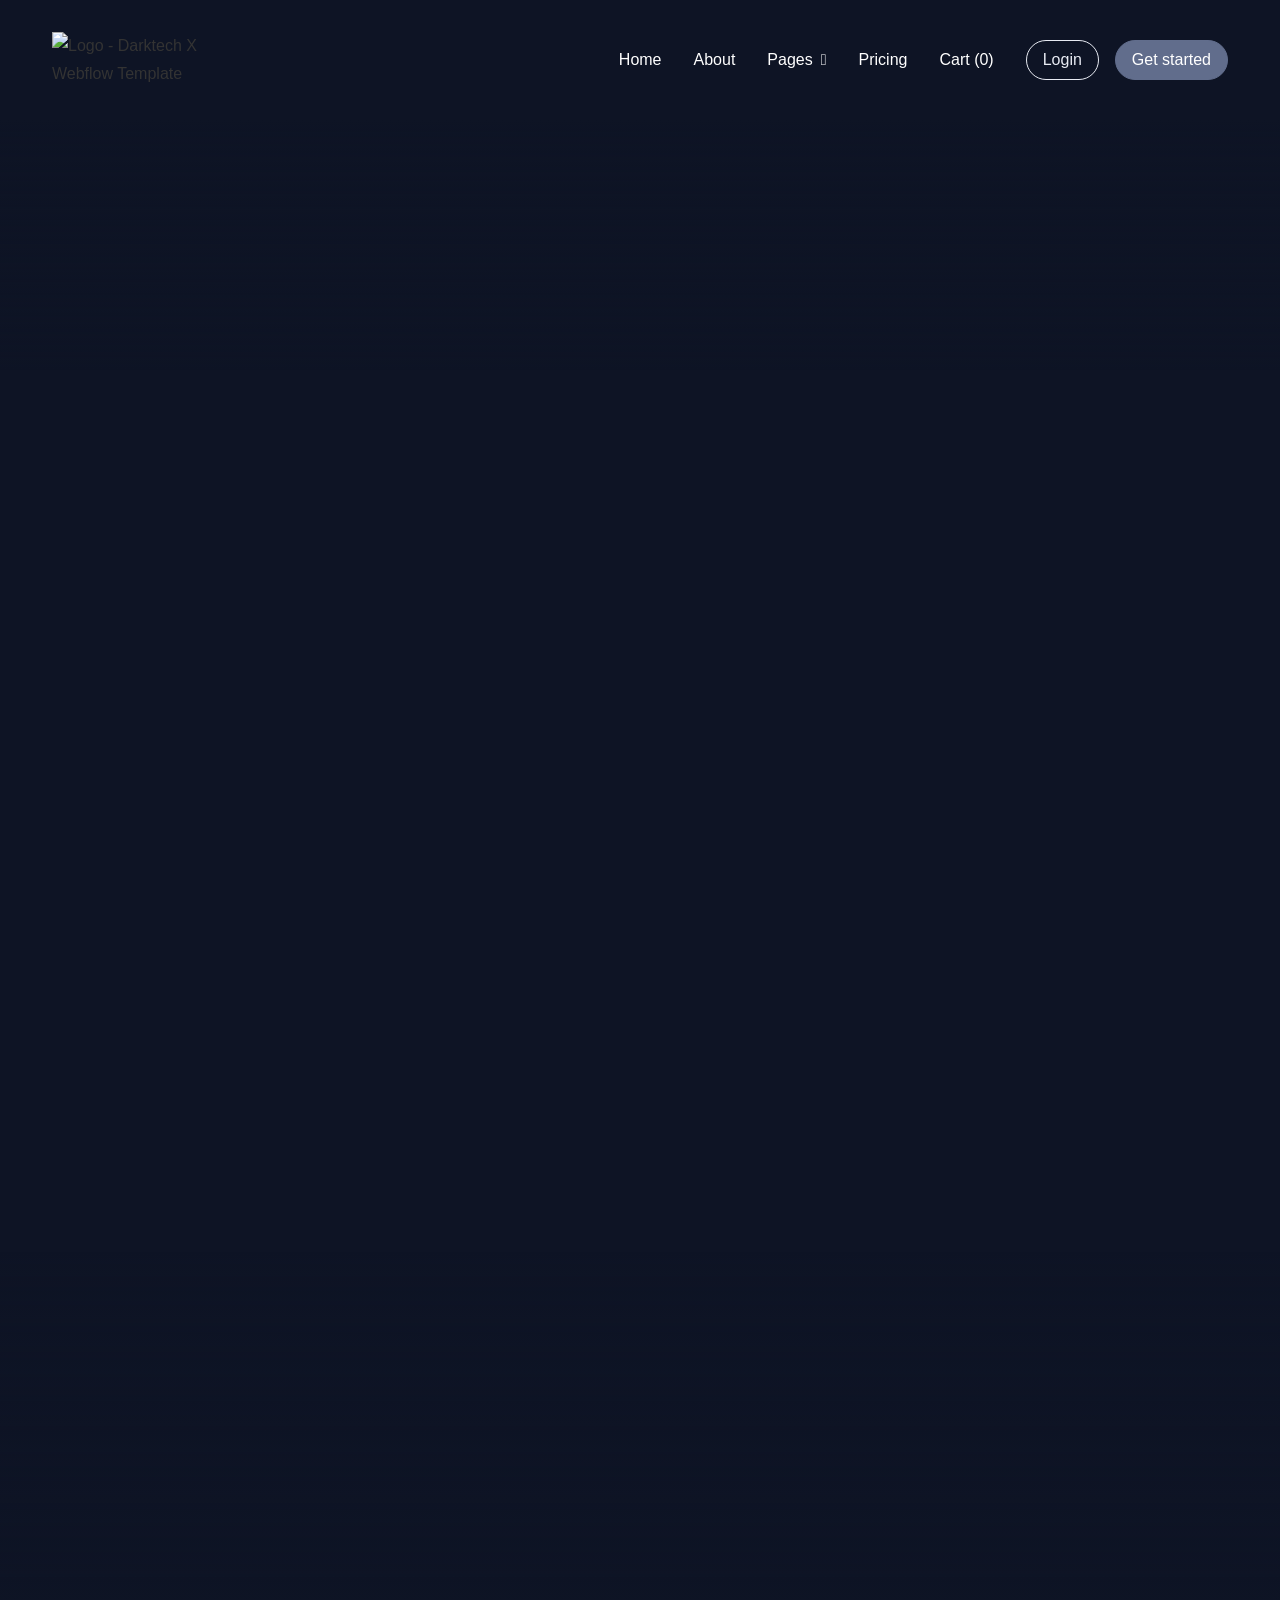
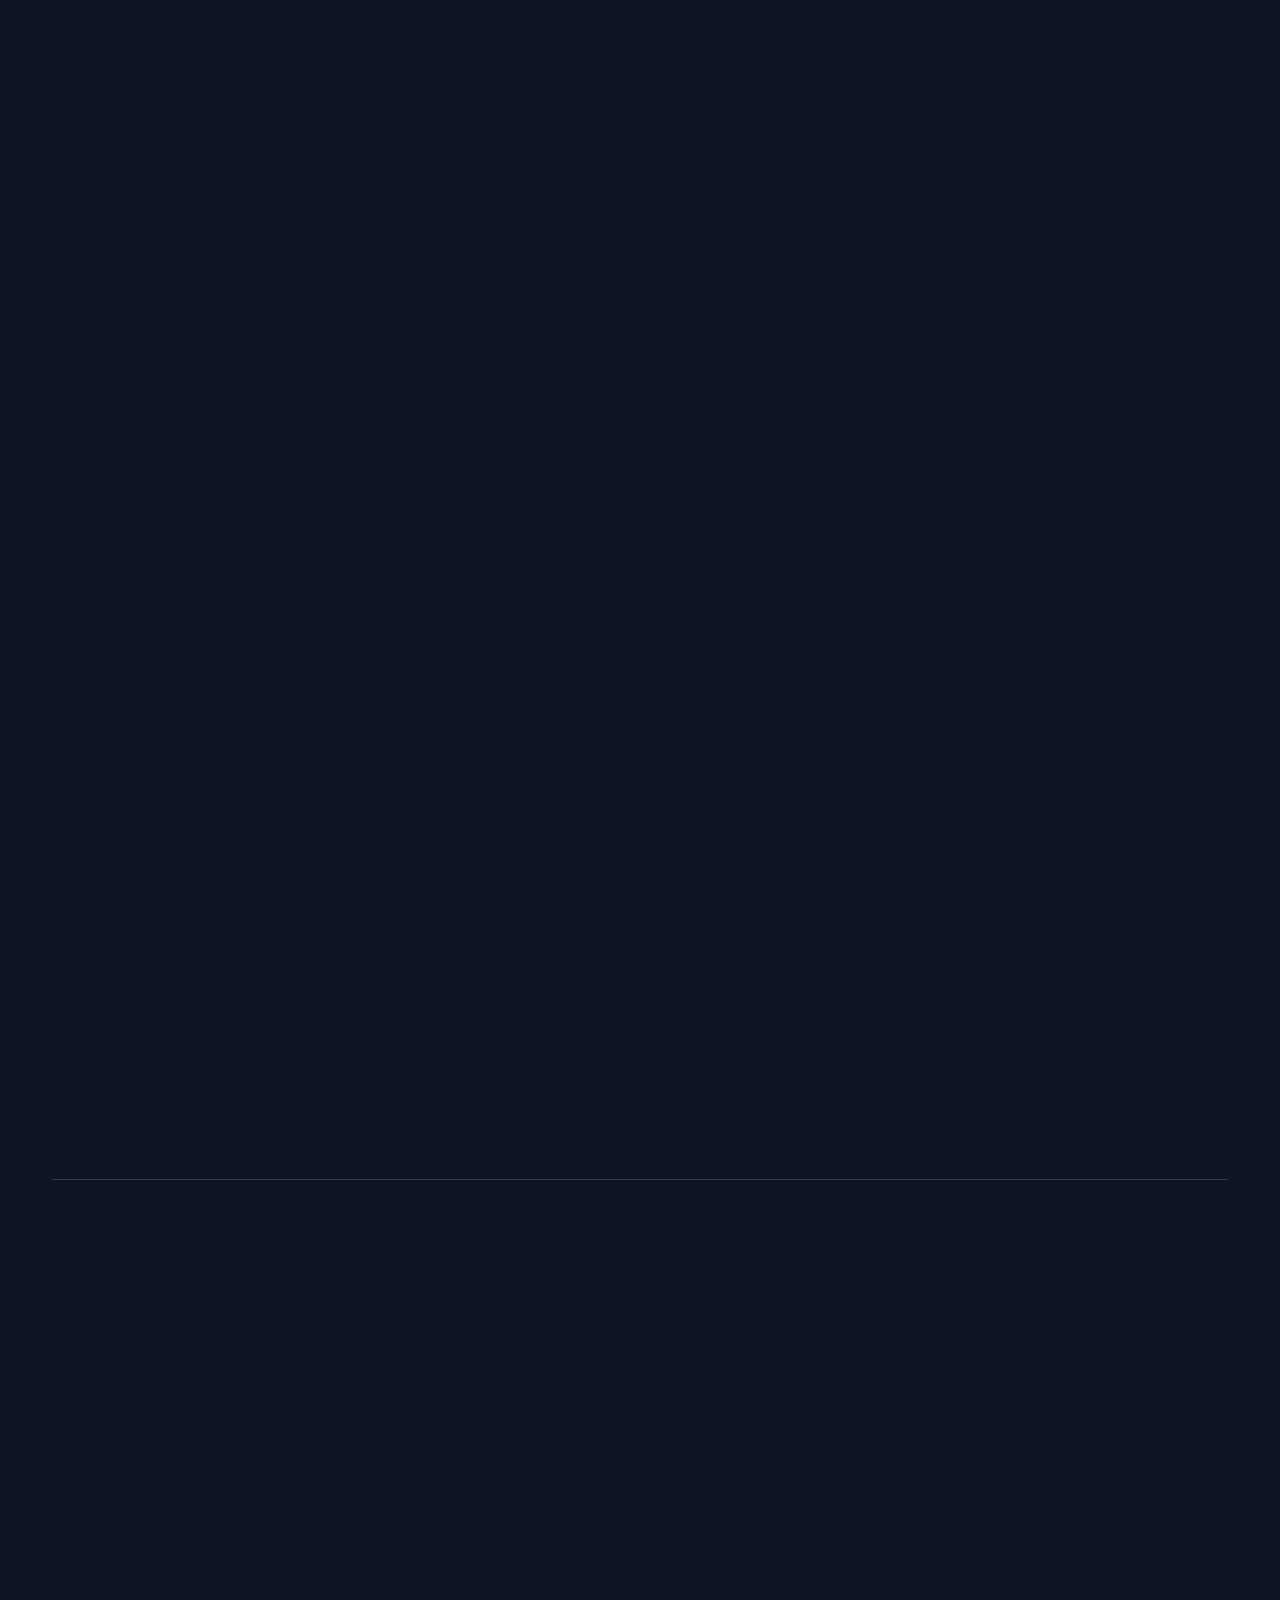
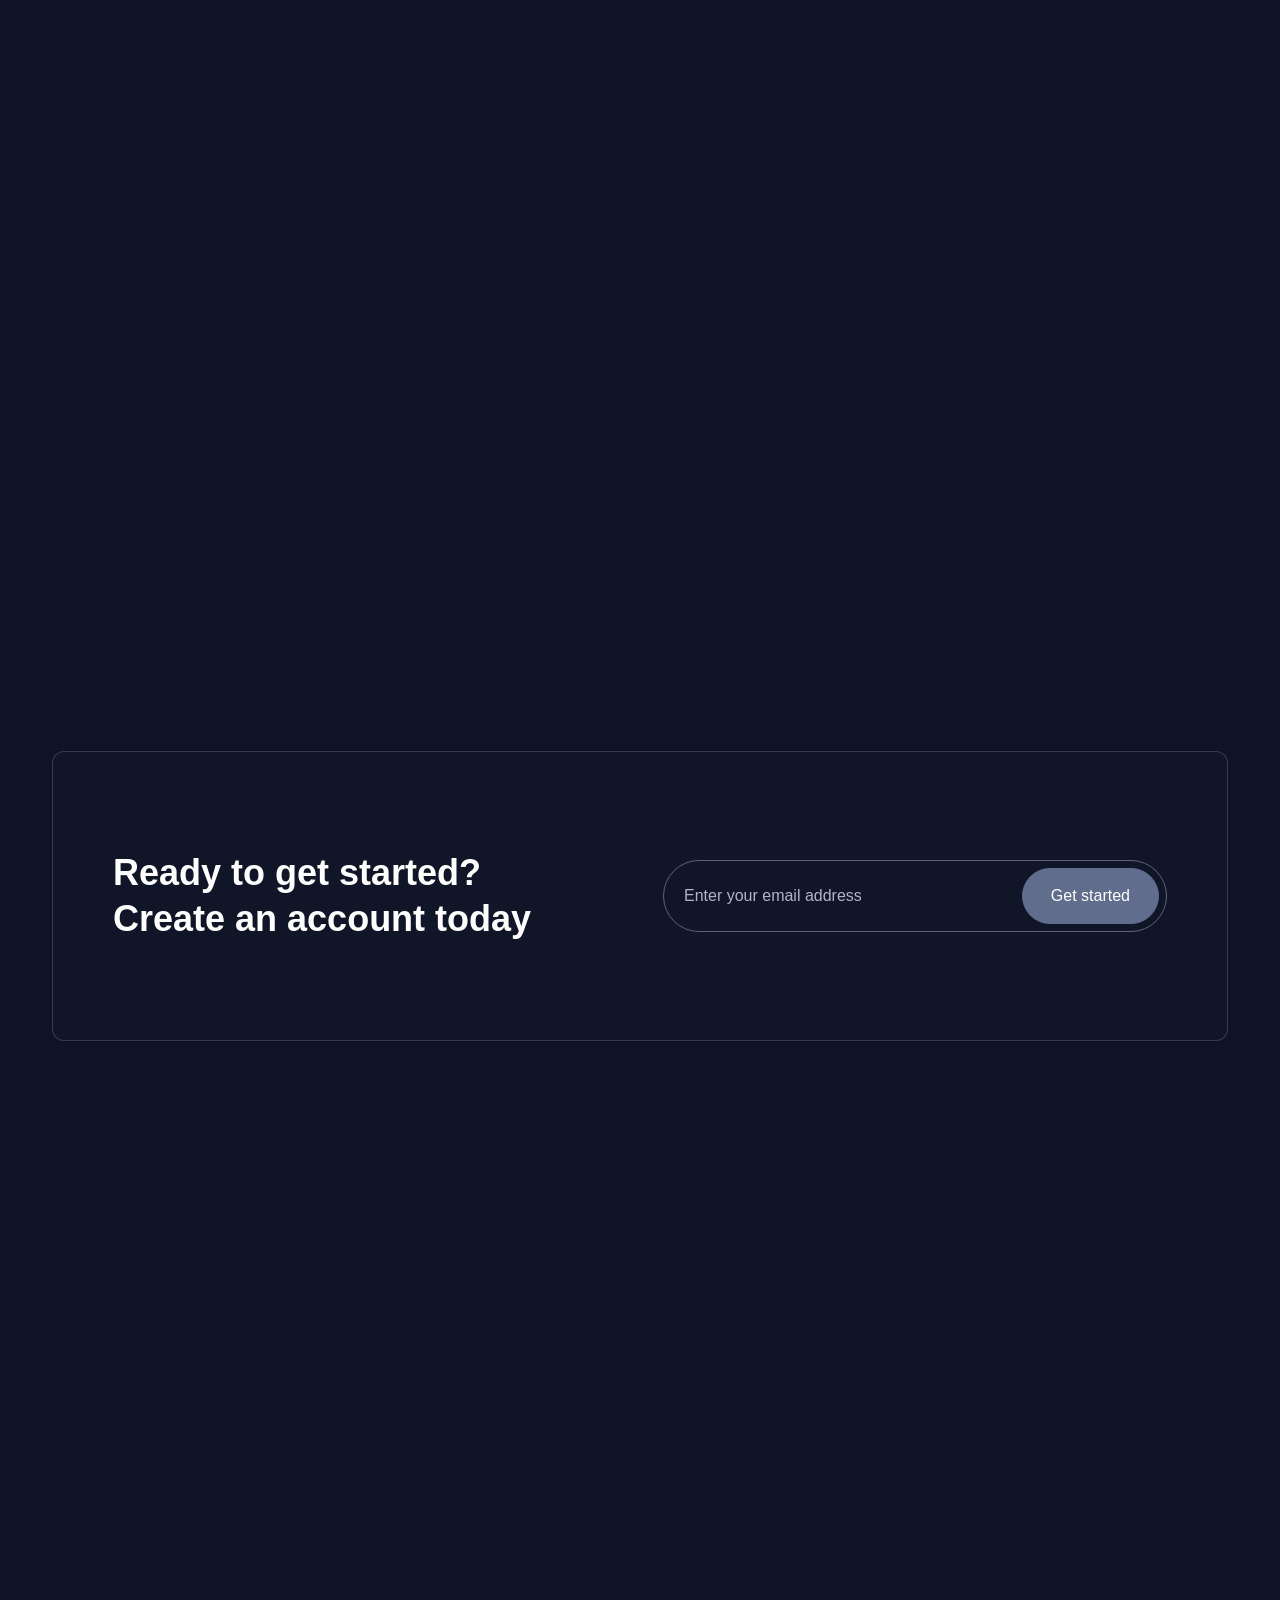
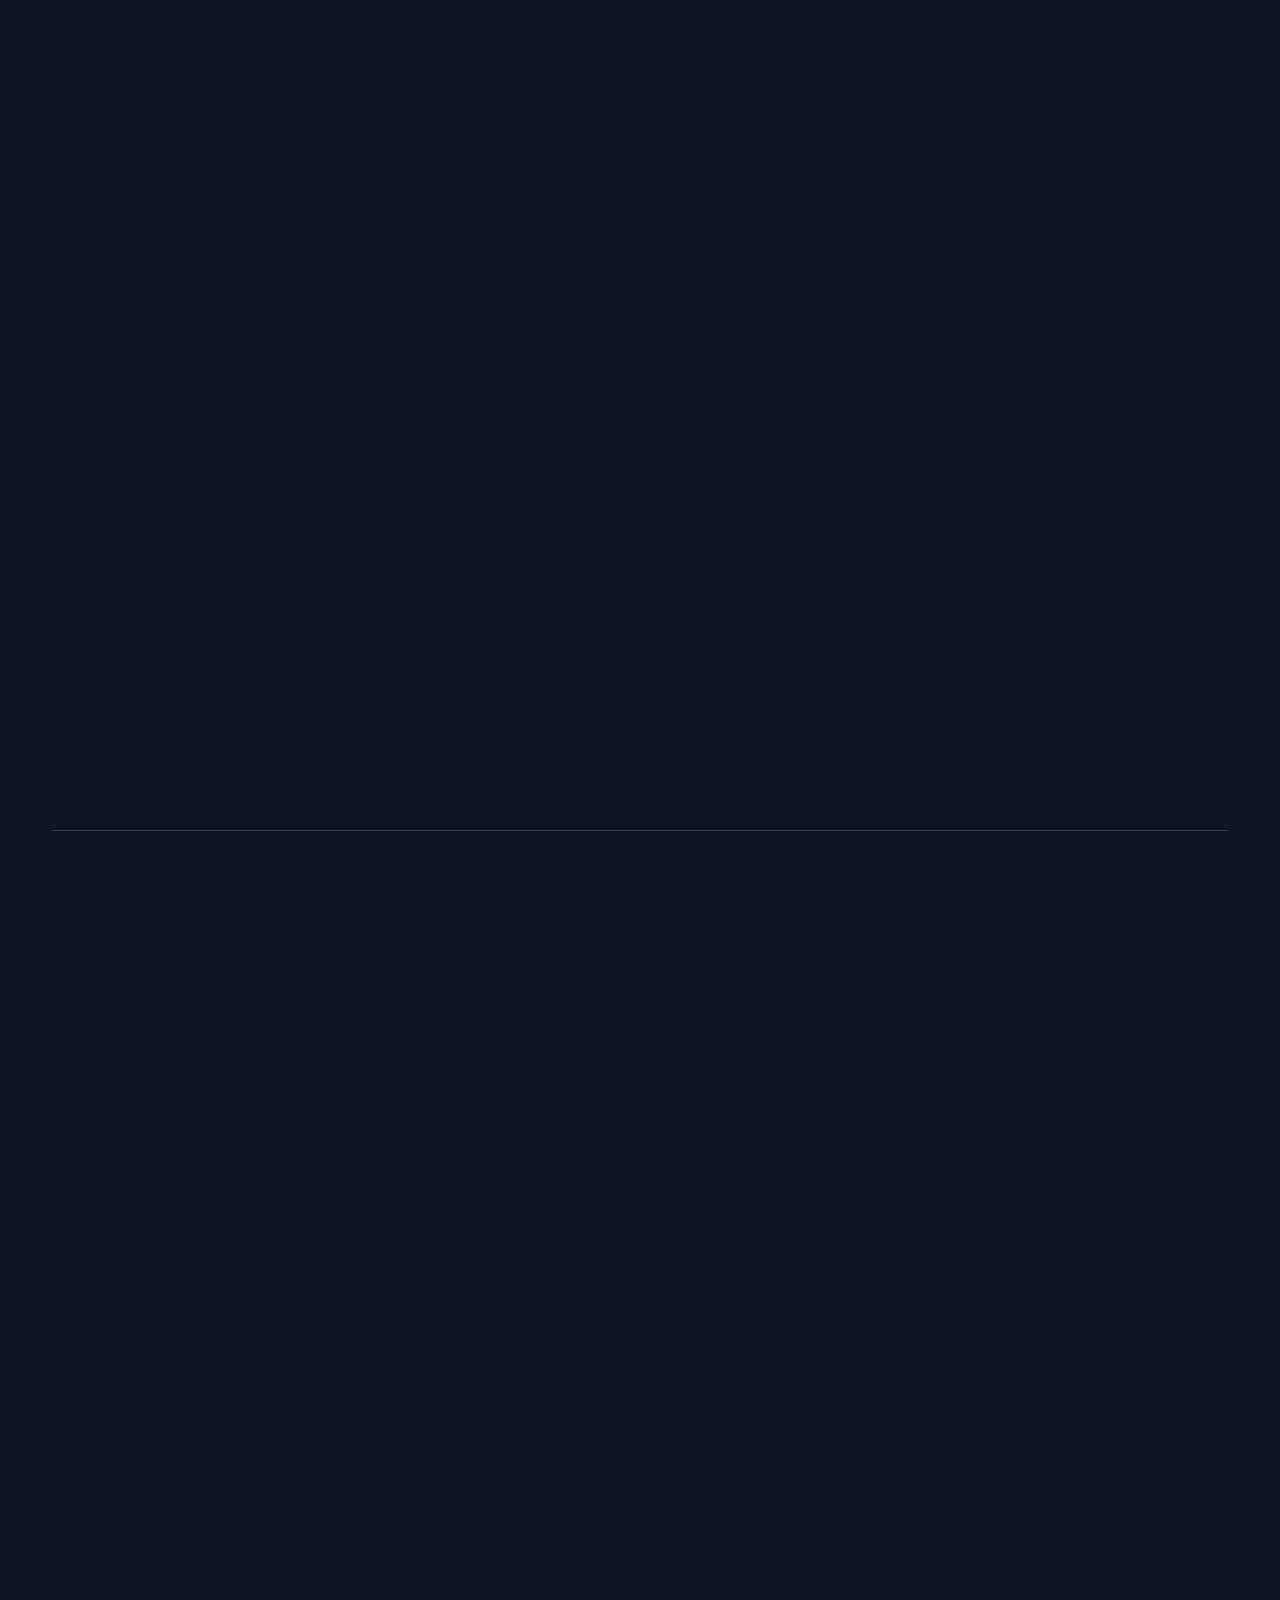
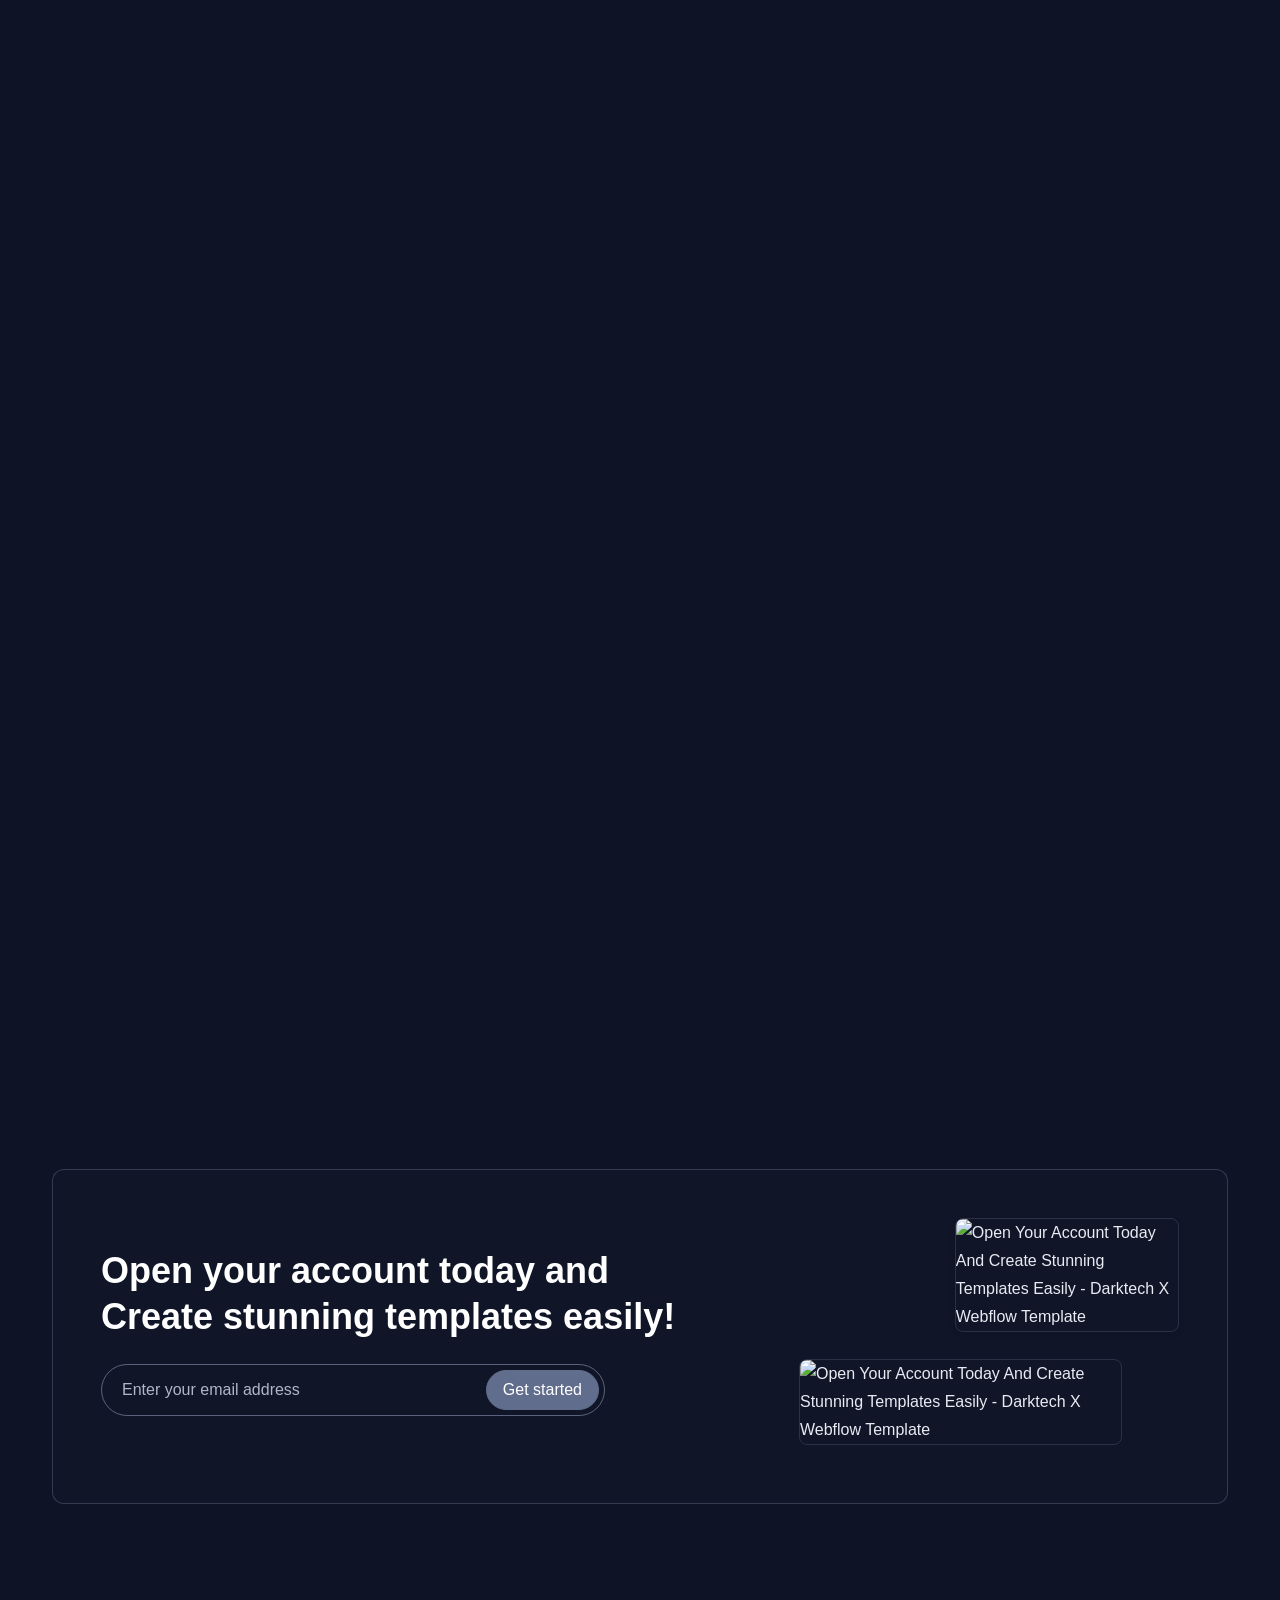
==== commit 2852b49a: "rrfer" ====
--- a/index.html
+++ b/index.html
@@ -309,7 +309,7 @@
             <div class="w-layout-grid grid-2-columns hero-v1">
                 <div id="w-node-_07c0a27d-23b1-0291-f59f-1e3082184539-f38632fe" data-w-id="07c0a27d-23b1-0291-f59f-1e3082184539" style="opacity:0;-webkit-transform:translate3d(0, 0, 0) scale3d(0.92, 0.92, 1) rotateX(0) rotateY(0) rotateZ(0) skew(0, 0);-moz-transform:translate3d(0, 0, 0) scale3d(0.92, 0.92, 1) rotateX(0) rotateY(0) rotateZ(0) skew(0, 0);-ms-transform:translate3d(0, 0, 0) scale3d(0.92, 0.92, 1) rotateX(0) rotateY(0) rotateZ(0) skew(0, 0);transform:translate3d(0, 0, 0) scale3d(0.92, 0.92, 1) rotateX(0) rotateY(0) rotateZ(0) skew(0, 0)"
                     class="hero-v1-content">
-                    <h1 class="display-1 mg-bottom-24px">Improve your website&#x27;s <span class="text-gradient">performance</span></h1>
+                    <h1 class="display-1 mg-bottom-24px">Transform Your <span class="text-gradient">Business</span></h1>
                     <div class="inner-container _600px---tablet center">
                         <p class="mg-bottom-26px">Lorem ipsum dolor sit amet consectetur congue libero nec aliquam posuere mattis laoreet sit odio pharetra lectus <span class="text-no-wrap">non ornare dis.</span></p>
                     </div>
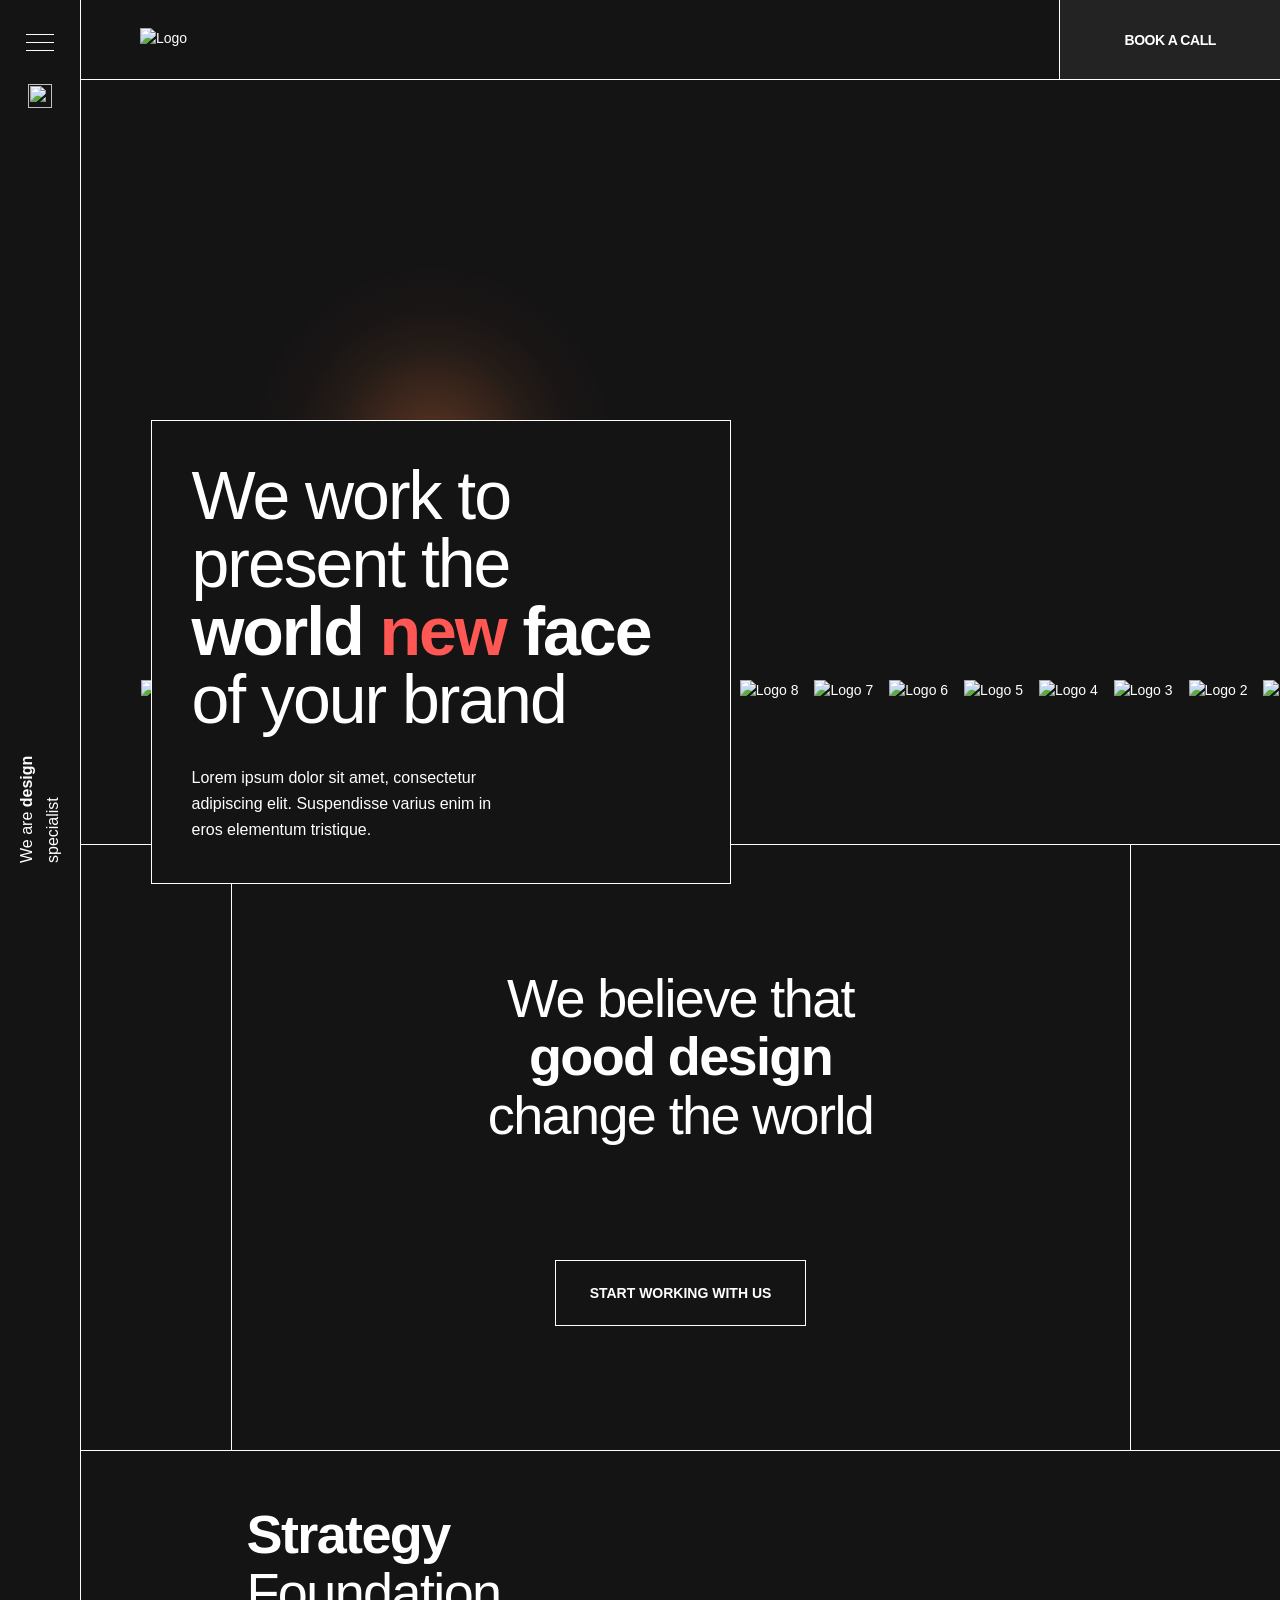
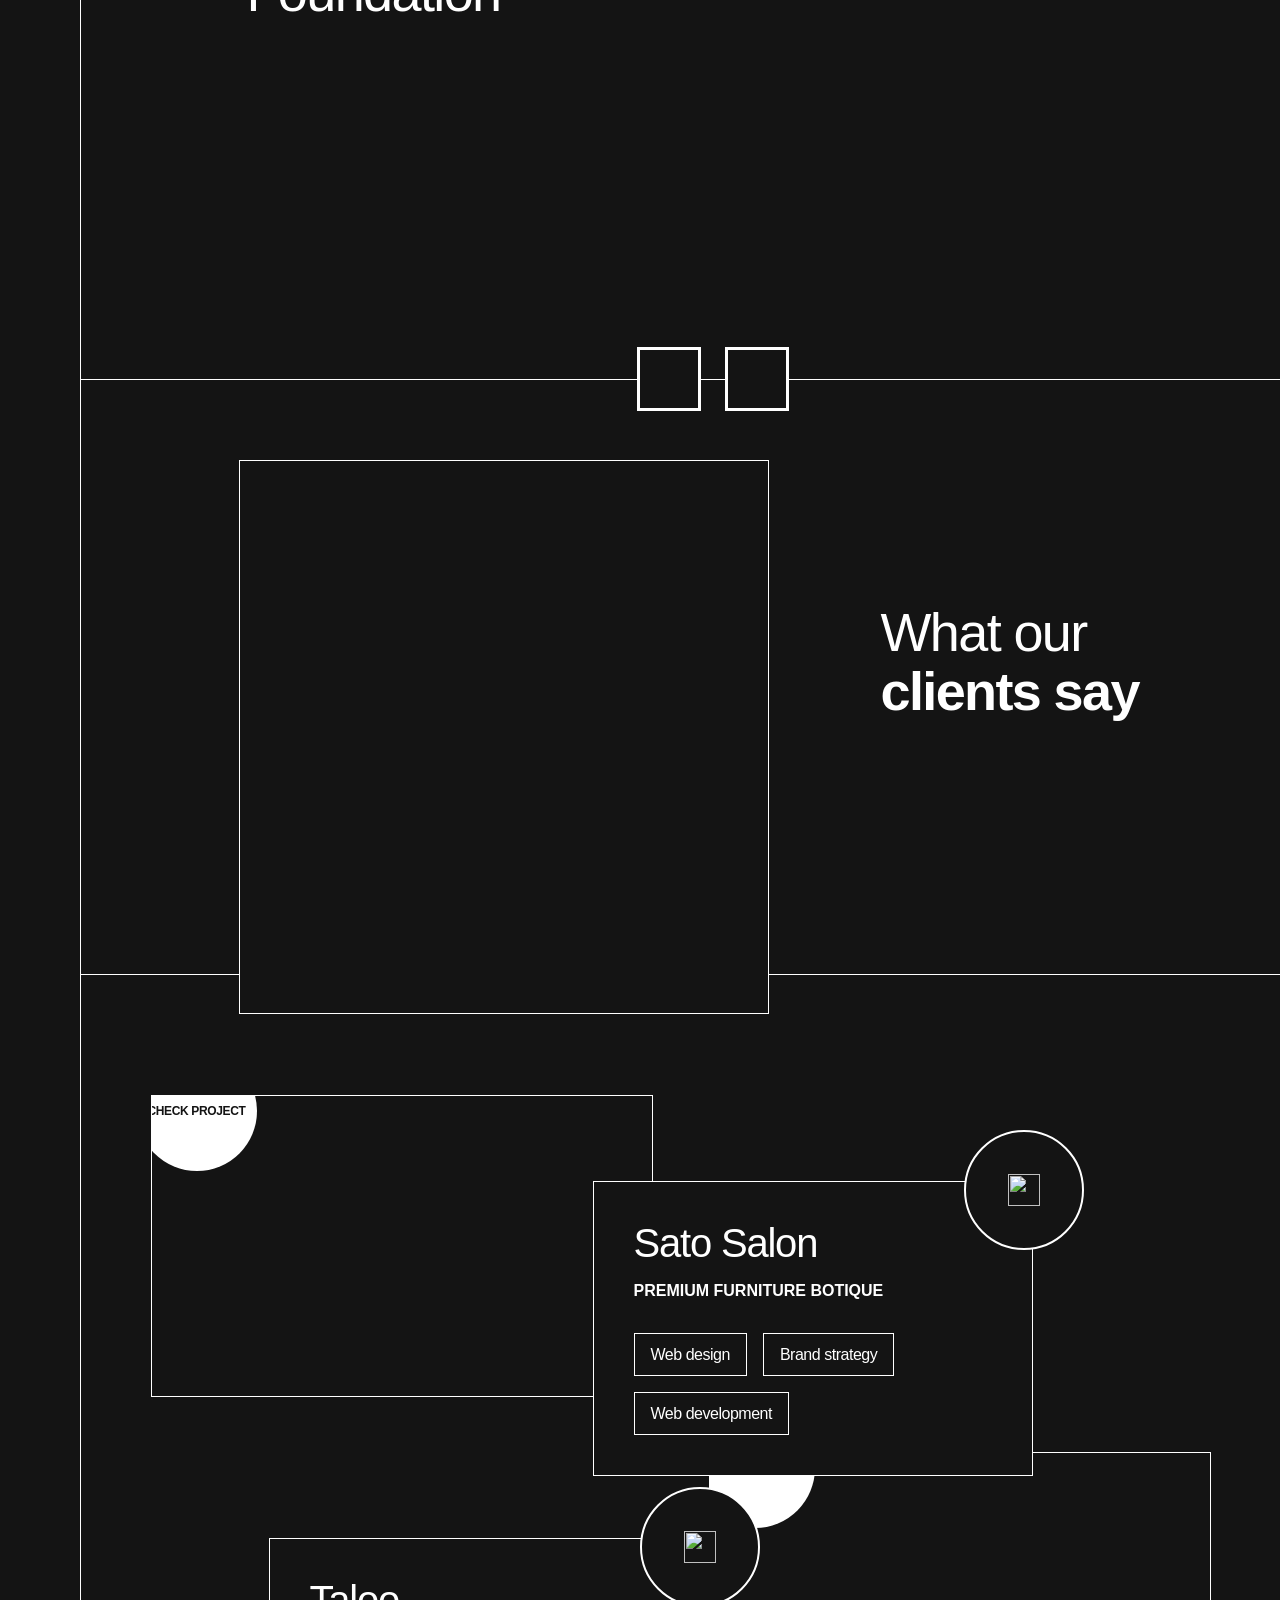
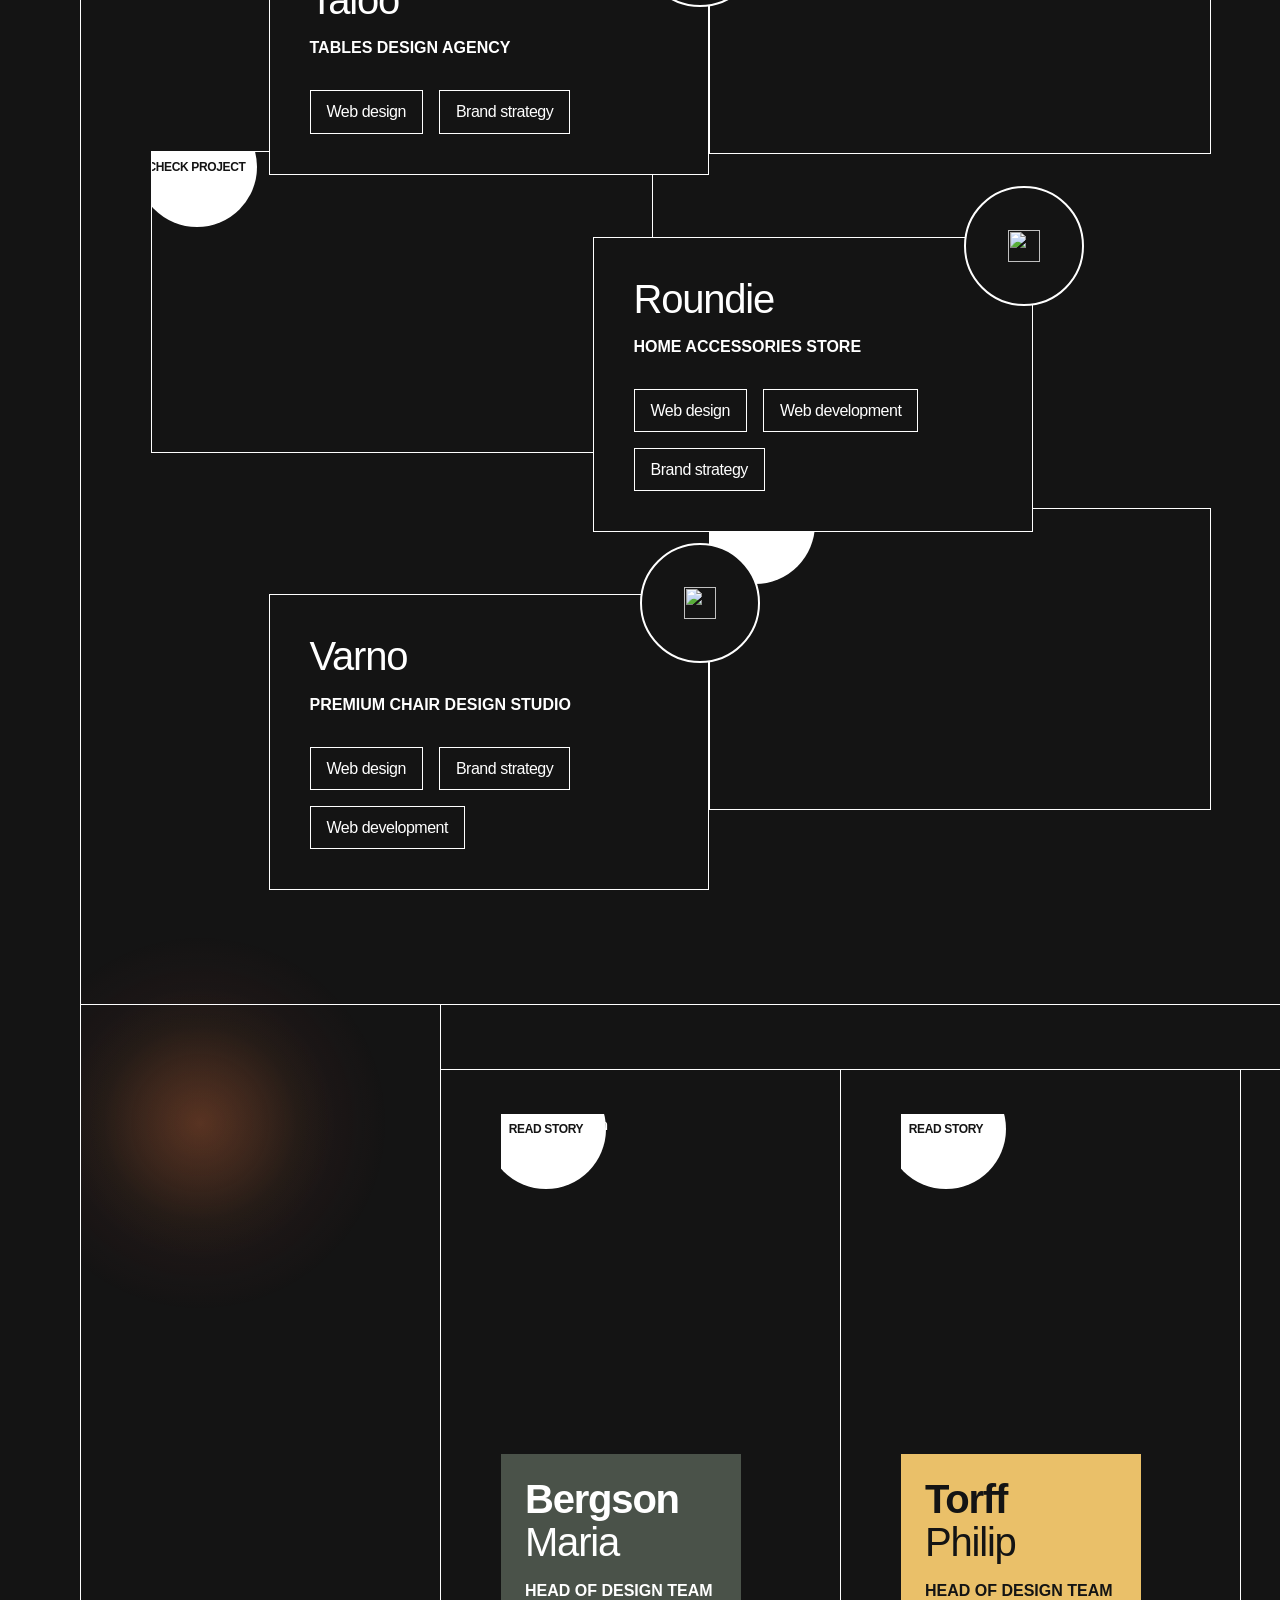
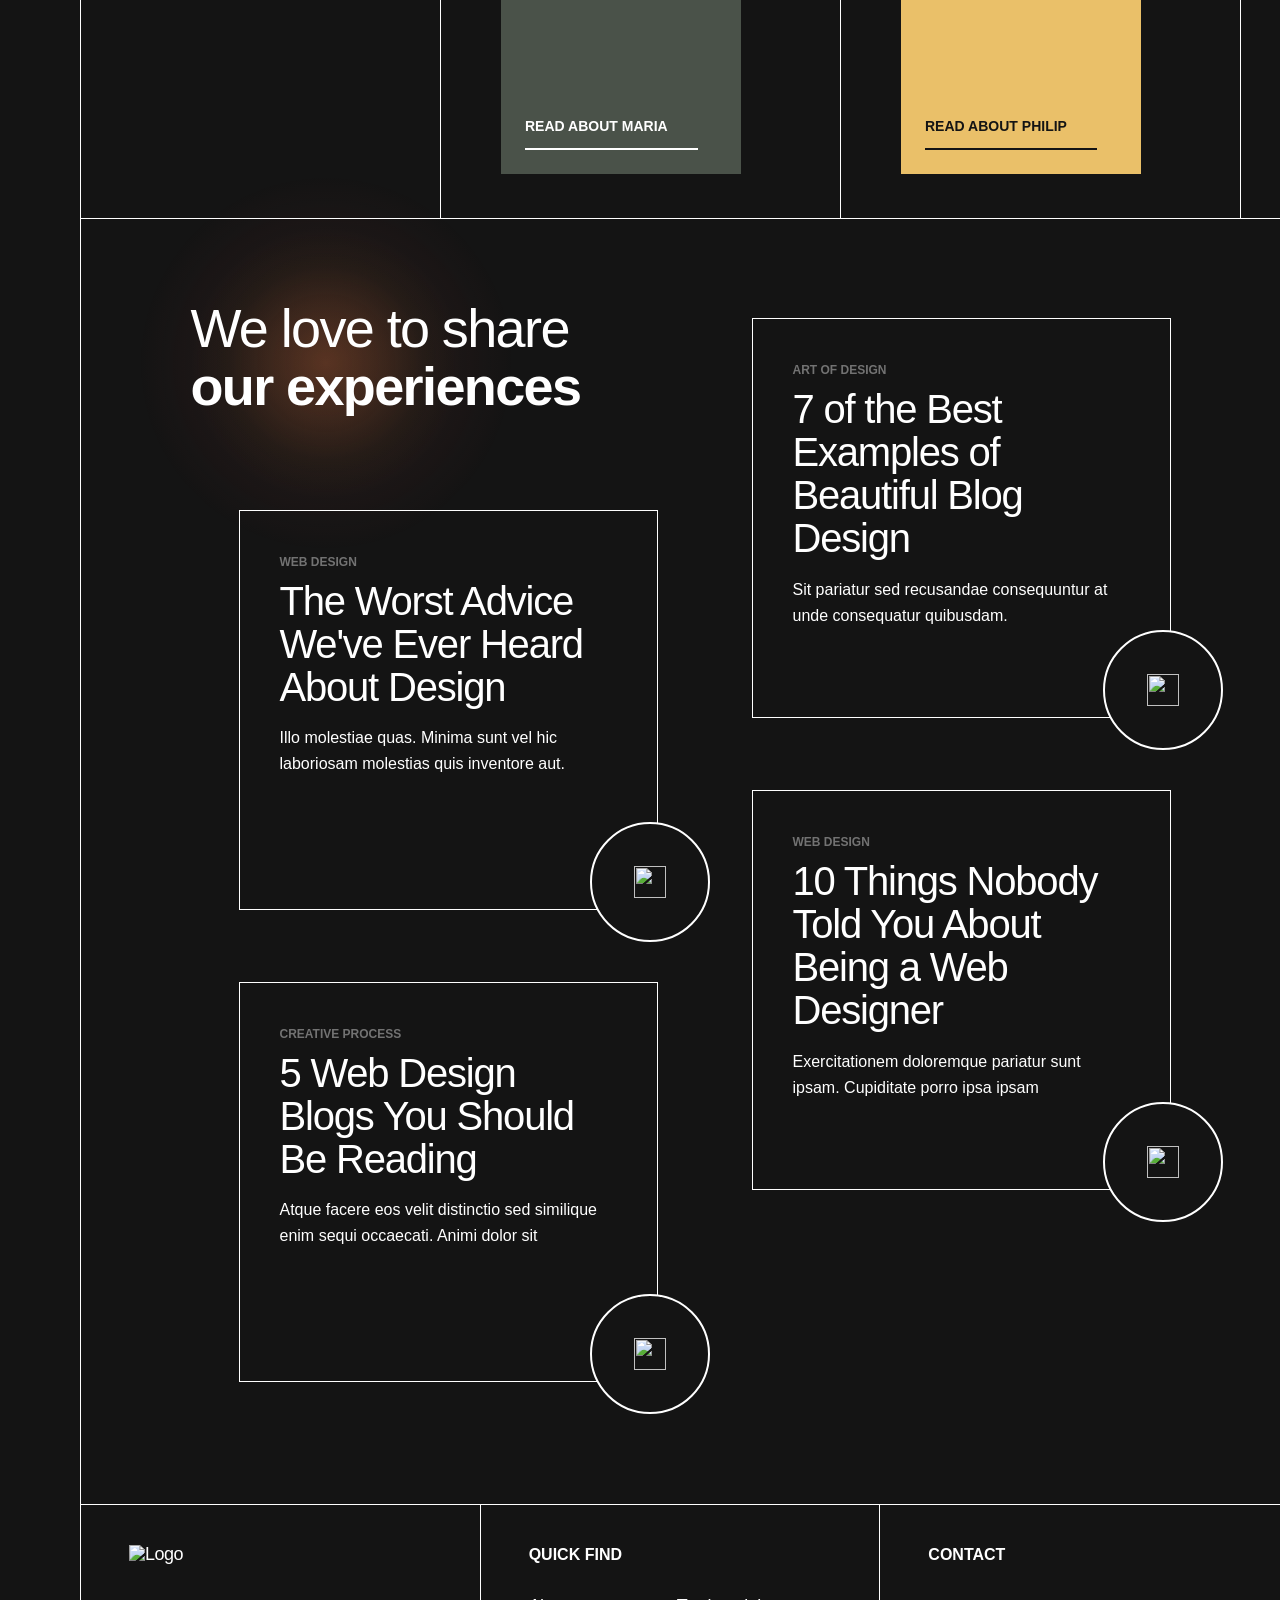
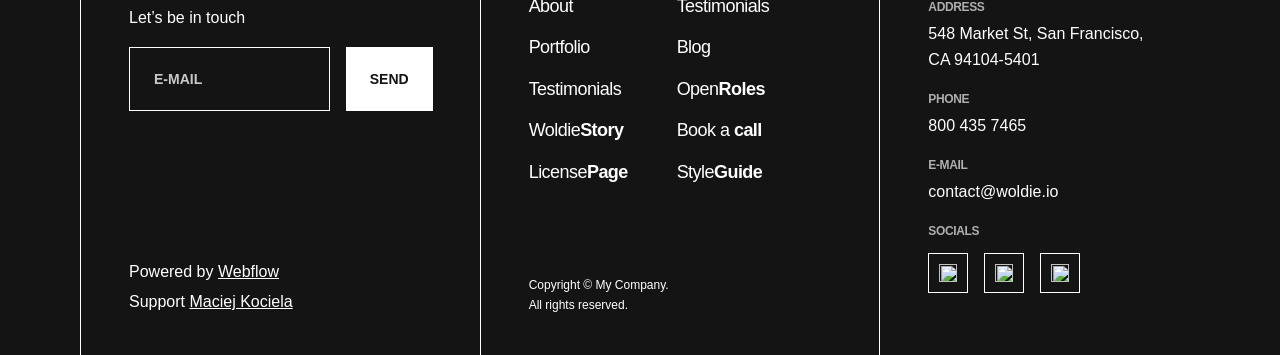
==== commit 1a52499d: "asdasda" ====
--- a/index.html
+++ b/index.html
@@ -1,32 +1,14 @@
 <!DOCTYPE html>
-<html data-wf-domain="darktechtemplate.webflow.io" data-wf-page="64b5cc7f0e744b7ff38632fe" data-wf-site="644be804239e6a288d736d36" data-wf-status="1">
+<html data-wf-domain="woldie.webflow.io" data-wf-page="5ffb3040f2faea2a37229e8f" data-wf-site="5fc26bcebd65e872af7fed31">
 
 <head>
     <meta charset="utf-8" />
-    <title>Home V1 - Darktech X - Webflow Ecommerce website template</title>
-    <meta content="Darktech X, the ultimate Dark Mode Webflow Template, empowers you to effortlessly craft a website that perfectly captures the individuality and essence of your SaaS startup."
-        name="description" />
-    <meta content="Home V1 - Darktech X - Webflow Ecommerce website template" property="og:title" />
-    <meta content="Darktech X, the ultimate Dark Mode Webflow Template, empowers you to effortlessly craft a website that perfectly captures the individuality and essence of your SaaS startup." property="og:description" />
-    <meta content="https://assets.website-files.com/644be804239e6a288d736d36/644bec8634956b72f107e07e_darktech-x-multi-layout-tech-dark-mode-webflow-template.png" property="og:image" />
-    <meta content="Home V1 - Darktech X - Webflow Ecommerce website template" property="twitter:title" />
-    <meta content="Darktech X, the ultimate Dark Mode Webflow Template, empowers you to effortlessly craft a website that perfectly captures the individuality and essence of your SaaS startup." property="twitter:description" />
-    <meta content="https://assets.website-files.com/644be804239e6a288d736d36/644bec8634956b72f107e07e_darktech-x-multi-layout-tech-dark-mode-webflow-template.png" property="twitter:image" />
-    <meta property="og:type" content="website" />
-    <meta content="summary_large_image" name="twitter:card" />
+    <title>Home #3</title>
+    <meta content="Home #3" property="og:title" />
+    <meta content="Home #3" property="twitter:title" />
     <meta content="width=device-width, initial-scale=1" name="viewport" />
     <meta content="Webflow" name="generator" />
     <link href="assets/css/style.css" rel="stylesheet" type="text/css" />
-    <link href="https://fonts.googleapis.com" rel="preconnect" />
-    <link href="https://fonts.gstatic.com" rel="preconnect" crossorigin="anonymous" />
-    <script src="https://ajax.googleapis.com/ajax/libs/webfont/1.6.26/webfont.js" type="text/javascript"></script>
-    <script type="text/javascript">
-        WebFont.load({
-            google: {
-                families: ["Inter:regular,500,700"]
-            }
-        });
-    </script>
     <script type="text/javascript">
         ! function(o, c) {
             var n = c.documentElement,
@@ -34,767 +16,765 @@
             n.className += t + "js", ("ontouchstart" in o || o.DocumentTouch && c instanceof DocumentTouch) && (n.className += t + "touch")
         }(window, document);
     </script>
-    <link href="https://assets.website-files.com/644be804239e6a288d736d36/644bed54abd4a4b47ef5355f_favicon-darktech-x-webflow-template.png" rel="shortcut icon" type="image/x-icon" />
-    <link href="https://assets.website-files.com/644be804239e6a288d736d36/644bed5731b2e940efe0082b_webclip-darktech-x-webflow-template.png" rel="apple-touch-icon" />
-    <script type="text/javascript">
-        window.__WEBFLOW_CURRENCY_SETTINGS = {
-            "currencyCode": "USD",
-            "symbol": "$",
-            "decimal": ".",
-            "fractionDigits": 2,
-            "group": ",",
-            "template": "{{wf {\"path\":\"symbol\",\"type\":\"PlainText\"} }} {{wf {\"path\":\"amount\",\"type\":\"CommercePrice\"} }} {{wf {\"path\":\"currencyCode\",\"type\":\"PlainText\"} }}",
-            "hideDecimalForWholeNumbers": false
-        };
-    </script>
+    <link href="https://assets.website-files.com/5fc26bcebd65e872af7fed31/601023c384a92a1647d3d6cd_favicon-woldie%201.png" rel="shortcut icon" type="image/x-icon" />
+    <link href="https://assets.website-files.com/5fc26bcebd65e872af7fed31/601023cb1ad86440771a4575_favicon-large-woldie.png" rel="apple-touch-icon" />
+    <style>
+        html {
+            -webkit-font-smoothing: antialiased;
+            -moz-osx-font-smoothing: grayscale;
+        }
+    </style>
 </head>
 
-<body data-w-id="6181ecc966520505e1d6456f">
-    <div class="page-wrapper">
-        <div data-w-id="3e4eae5f-c9fd-c051-dc9f-9317b4043bae" data-animation="default" data-collapse="medium" data-duration="400" data-easing="ease" data-easing2="ease" role="banner" class="header-wrapper title-dropdown w-nav">
-            <div class="container-default w-container">
-                <div class="header-content-wrapper"><a href="/" class="header-logo-link w-nav-brand"><img src="https://assets.website-files.com/644be804239e6a288d736d36/644bef8f356e105b521126d7_logo-darktech-x-webflow-template.svg" alt="Logo - Darktech X Webflow Template" class="header-logo"/></a>
-                    <div
-                        class="header-right-side">
-                        <nav role="navigation" class="header-nav-menu-wrapper w-nav-menu">
-                            <ul role="list" class="header-nav-menu-list">
-                                <li class="header-nav-list-item"><a href="/home-pages/home-v1" aria-current="page" class="header-nav-link w-nav-link w--current">Home</a></li>
-                                <li class="header-nav-list-item"><a href="/about" class="header-nav-link w-nav-link">About</a></li>
-                                <li class="header-nav-list-item">
-                                    <div data-hover="true" data-delay="0" data-w-id="b1fa4312-2b85-5a5d-9522-c8b0b1aac379" class="dropdown-wrapper w-dropdown">
-                                        <div class="dropdown-toggle w-dropdown-toggle">
-                                            <div class="title-dropdown">Pages</div>
-                                            <div class="line-rounded-icon dropdown-arrow"></div>
-                                        </div>
-                                        <nav class="dropdown-column-wrapper w-dropdown-list">
-                                            <div class="dropdown-pd inner-dropdown">
-                                                <div class="w-layout-grid grid-3-columns dropdown-grid">
-                                                    <div id="w-node-b1fa4312-2b85-5a5d-9522-c8b0b1aac382-b4043bae">
-                                                        <div class="text-200 bold mg-bottom-24px">Main pages</div>
-                                                        <div class="w-layout-grid header---grid-3-col">
-                                                            <div class="w-layout-grid grid-1-column dropdown-link-column"><a href="/" class="dropdown-link w-dropdown-link">Home (sales)</a><a href="/home-pages/home-v1" aria-current="page" class="dropdown-link w-dropdown-link w--current">Home v1</a><a href="/home-pages/home-v2"
-                                                                    class="dropdown-link w-dropdown-link">Home v2</a><a href="/home-pages/home-v3" class="dropdown-link w-dropdown-link">Home v3</a><a href="/about" class="dropdown-link w-dropdown-link">About</a>
-                                                                <a
-                                                                    href="/blog-pages/blog-v1" class="dropdown-link w-dropdown-link">Blog v1</a><a href="/blog-pages/blog-v2" class="dropdown-link w-dropdown-link">Blog v2</a><a href="/blog-pages/blog-v3" class="dropdown-link w-dropdown-link">Blog v3</a><a href="https://darktechtemplate.webflow.io/blog/5-tips-on-choosing-the-right-platform-for-mobile-app-tracking"
-                                                                        class="dropdown-link w-dropdown-link">Blog post</a><a href="https://darktechtemplate.webflow.io/blog-post-category/development" class="dropdown-link w-dropdown-link">Blog category</a></div>
-                                                            <div
-                                                                id="w-node-e68a1059-e06d-8470-89f3-ecfd7f4836ae-b4043bae" class="w-layout-grid grid-1-column dropdown-link-column"><a href="/features-pages/features-v1" class="dropdown-link w-dropdown-link">Features v1</a><a href="/features-pages/features-v2" class="dropdown-link w-dropdown-link">Features v2</a><a href="/features-pages/features-v3"
-                                                                    class="dropdown-link w-dropdown-link">Features v3</a><a href="/pricing" class="dropdown-link w-dropdown-link">Pricing</a><a href="https://darktechtemplate.webflow.io/product/growth" class="dropdown-link w-dropdown-link">Pricing single</a>
-                                                                <a
-                                                                    href="/contact" class="dropdown-link w-dropdown-link">Contact</a><a href="/integrations" class="dropdown-link w-dropdown-link">Integrations</a><a href="https://darktechtemplate.webflow.io/integration/facebook" class="dropdown-link w-dropdown-link">Integrations single</a>
-                                                                    <a
-                                                                        href="/careers" class="dropdown-link w-dropdown-link">Careers</a>
-                                                        </div>
-                                                        <div id="w-node-dd8f37ea-19ff-5499-3698-9bf16898c707-b4043bae" class="w-layout-grid grid-1-column dropdown-link-column"><a href="https://darktechtemplate.webflow.io/career/junior-frontend-developer" class="dropdown-link w-dropdown-link">Career single</a><a href="/help-center" class="dropdown-link w-dropdown-link">Help center</a>
-                                                            <a
-                                                                href="https://darktechtemplate.webflow.io/help-center-category/getting-started" class="dropdown-link w-dropdown-link">Help center category</a><a href="https://darktechtemplate.webflow.io/help-center-article/how-to-create-a-free-darktech-x-account" class="dropdown-link w-dropdown-link">Help center single</a>
-                                                                <a
-                                                                    href="https://brixtemplates.com/more-webflow-templates" target="_blank" class="dropdown-link more-template w-dropdown-link">More Webflow Templates</a>
-                                                        </div>
+<body>
+    <div class="navigation">
+        <div class="edit-menu-here">
+            <div class="manu-nav-wrap">
+                <div class="nav-list">
+                    <a data-w-id="8a4666c1-2e20-612d-e977-222826464d68" href="/about" class="nav-link-box w-inline-block">
+                        <div class="nav-link-line"></div>
+                        <div class="nav-link">About</div>
+                    </a>
+                    <a data-w-id="8a4666c1-2e20-612d-e977-222826464d6c" href="/testimonials" class="nav-link-box w-inline-block">
+                        <div class="nav-link-line"></div>
+                        <div class="nav-link">Testimonials</div>
+                    </a>
+                    <a data-w-id="8a4666c1-2e20-612d-e977-222826464d70" href="/team" class="nav-link-box w-inline-block">
+                        <div class="nav-link-line"></div>
+                        <div class="nav-link">Team</div>
+                    </a>
+                    <a data-w-id="8a4666c1-2e20-612d-e977-222826464d74" href="/open-roles" class="nav-link-box w-inline-block">
+                        <div class="nav-link-line"></div>
+                        <div class="nav-link">Careers</div>
+                    </a>
+                    <a data-w-id="8a4666c1-2e20-612d-e977-222826464d78" href="/blog" class="nav-link-box w-inline-block">
+                        <div class="nav-link-line"></div>
+                        <div class="nav-link">Blog</div>
+                    </a>
+                    <a data-w-id="8a4666c1-2e20-612d-e977-222826464d7c" href="/style-guide" class="nav-link-box w-inline-block">
+                        <div class="nav-link-line"></div>
+                        <div class="nav-link">Style Guide</div>
+                    </a>
+                </div>
+                <div class="social-list"><a href="#" class="social-link w-inline-block"><img src="https://assets.website-files.com/5fc26bcebd65e872af7fed31/5fc2d6c44a77e5ca2e017c67_5fb410854861eda4ec030b2f_Group%202%201.svg" loading="lazy" alt="" class="sociel-icon"/></a><a href="#"
+                        class="social-link w-inline-block"><img src="https://assets.website-files.com/5fc26bcebd65e872af7fed31/5fc2d6c4e509f31bddd6ec13_5fb410854861edca9a030b2e_Group%209%201.svg" loading="lazy" alt="" class="sociel-icon"/></a><a href="#"
+                        class="social-link w-inline-block"><img src="https://assets.website-files.com/5fc26bcebd65e872af7fed31/5fc2d6c451c3f8eaf374fb3b_5fb410854861ed692b030b2d_Group%2010%201.svg" loading="lazy" alt="" class="sociel-icon"/></a></div>
+            </div>
+        </div>
+        <div class="nav-horizontal"><a href="/" class="brand w-inline-block"><img src="https://assets.website-files.com/5fc26bcebd65e872af7fed31/5fc29105609698274709d700_woldie-logo.svg" loading="lazy" alt="Logo" class="logo"/></a>
+            <a href="/book-a-call" class="nav-button w-inline-block">
+                <div>Book a call</div>
+            </a>
+            <div class="nav-line"></div>
+        </div>
+        <div data-collapse="all" data-animation="over-left" data-duration="300" data-easing="ease-in" data-easing2="ease-out" data-w-id="a6ce49c0-11d6-b578-3bcd-aa179742b105" role="banner" class="nav-vertical w-nav">
+            <div class="nav-icons">
+                <div class="menu-wrap">
+                    <div data-w-id="e7918bc1-c30d-c73b-99e0-67f0c91a0c84" class="menu-button">
+                        <div data-w-id="d0a3d795-e6f3-c898-d285-dac799318cdb" class="menu-close">
+                            <div class="hamburger">
+                                <div class="hamburger-line _4-line"></div>
+                                <div class="hamburger-line _5-line"></div>
+                            </div>
+                        </div>
+                        <div data-w-id="09be4e32-f042-dd32-490f-56f748dc40cb" class="menu-open">
+                            <div class="hamburger">
+                                <div class="hamburger-line _1-line"></div>
+                                <div class="hamburger-line _2-line"></div>
+                                <div class="hamburger-line _3-line"></div>
+                            </div>
+                        </div>
+                    </div>
+                </div>
+                <div data-w-id="0feebed9-005c-ba1a-2c10-5fe20b3c4d39" class="search-icon-wrap"><img src="https://assets.website-files.com/5fc26bcebd65e872af7fed31/5fc2dd1ca7287d4c8d491e5a_Group%203.svg" loading="lazy" alt="" class="search-icon" /><img src="https://assets.website-files.com/5fc26bcebd65e872af7fed31/6001a457a5bfbf6704e6b25d_Group%204%20(1).svg"
+                        loading="lazy" alt="" class="search-icon hover-icon" /></div>
+            </div>
+            <div class="nav-text-wrap">
+                <p class="nav-text">We are <strong>design</strong> specialist</p>
+            </div>
+            <div class="mobile-brand"><a href="/" class="brand w-inline-block"><img src="https://assets.website-files.com/5fc26bcebd65e872af7fed31/5fc29105609698274709d700_woldie-logo.svg" loading="lazy" alt="Logo" class="logo"/></a></div>
+            <div data-w-id="b50af7d8-f5b0-eef9-6835-a7dff7b734c2"
+                class="menu-closer"></div>
+        </div>
+        <div class="search">
+            <div class="container search-container w-container">
+                <form action="/search" class="search-form w-form"><input type="search" class="text-field search-field w-input" maxlength="256" name="query" placeholder="Search…" id="search" required="" /><input type="submit" value="" class="search-submit w-button" /></form>
+            </div>
+        </div>
+    </div>
+    <div class="page">
+        <div class="page-content">
+            <div class="section home-intro-section">
+                <div class="container w-container">
+                    <div class="hero-image-wrapper">
+                        <div class="hero-image-box">
+                            <div data-w-id="5505d173-11a5-d3b8-6678-bfff87aa6f1c" class="image-full-wrapper"><img src="https://assets.website-files.com/5fc26bcebd65e872af7fed31/60047ada3d79fbcbf844eaed_5ffb470b63870f5d4ce91bc3_pexels-fauxels-3184406%202%20(2)%20(1)%20(1)%20(1).jpg" loading="lazy" sizes="(max-width: 479px) 90vw, (max-width: 767px) 84vw, (max-width: 991px) 78vw, 750px"
+                                    srcset="https://assets.website-files.com/5fc26bcebd65e872af7fed31/60047ada3d79fbcbf844eaed_5ffb470b63870f5d4ce91bc3_pexels-fauxels-3184406%202%20(2)%20(1)%20(1)%20(1)-p-1080.jpeg 1080w, https://assets.website-files.com/5fc26bcebd65e872af7fed31/60047ada3d79fbcbf844eaed_5ffb470b63870f5d4ce91bc3_pexels-fauxels-3184406%202%20(2)%20(1)%20(1)%20(1).jpg 1118w"
+                                    alt="Hero Image" class="hero-image" />
+                                <div class="animation-stripe-black gray-stripe"></div>
+                                <div style="width:100%" class="animation-stripe-white"></div>
+                            </div>
+                        </div>
+                        <div class="gradient hero-gradient"></div>
+                    </div>
+                    <div class="home-intro-box">
+                        <div class="section-header">
+                            <h1 class="intro-heading"><span class="lead lead-1">We work to</span><br/><span class="lead lead-2">present the <br/></span><span class="lead lead-3">world <strong class="red-text">new</strong> face</span> <span class="lead lead-4">of your brand</span></h1>
+                        </div>
+                        <div class="content-330">
+                            <p class="home-text no-margin-bottom">Lorem ipsum dolor sit amet, consectetur adipiscing elit. Suspendisse varius enim in eros elementum tristique.</p>
+                        </div>
+                    </div>
+                </div>
+            </div>
+            <div class="section section-logotypes">
+                <div class="container full-container w-container">
+                    <div class="logotypes-wrapper">
+                        <div data-w-id="8798b819-18a4-6b50-9018-005df259619f" style="-webkit-transform:translate3d(0px, 0, 0) scale3d(1, 1, 1) rotateX(0) rotateY(0) rotateZ(0) skew(0, 0);-moz-transform:translate3d(0px, 0, 0) scale3d(1, 1, 1) rotateX(0) rotateY(0) rotateZ(0) skew(0, 0);-ms-transform:translate3d(0px, 0, 0) scale3d(1, 1, 1) rotateX(0) rotateY(0) rotateZ(0) skew(0, 0);transform:translate3d(0px, 0, 0) scale3d(1, 1, 1) rotateX(0) rotateY(0) rotateZ(0) skew(0, 0)"
+                            class="logos-move-wrapper">
+                            <div data-w-id="5e987184-e818-581a-281b-0b1579af05d4" class="logotypes-collection w-dyn-list">
+                                <div role="list" class="logos-horizontal-flex w-dyn-items">
+                                    <div role="listitem" class="collection-item w-dyn-item"><img src="https://assets.website-files.com/5fc55fe0d4a00a43242782dd/5ffa1b59ec9403df06d01d38_logo-8.svg" loading="lazy" alt="Logo 8" class="company-logo swiper-logo" /></div>
+                                    <div role="listitem" class="collection-item w-dyn-item"><img src="https://assets.website-files.com/5fc55fe0d4a00a43242782dd/5ffa1b4bd0f45f4ecac193e2_logo-7.svg" loading="lazy" alt="Logo 7" class="company-logo swiper-logo" /></div>
+                                    <div role="listitem" class="collection-item w-dyn-item"><img src="https://assets.website-files.com/5fc55fe0d4a00a43242782dd/5ffa1b3d1cf9a0ae68e13e22_logo-6.svg" loading="lazy" alt="Logo 6" class="company-logo swiper-logo" /></div>
+                                    <div role="listitem" class="collection-item w-dyn-item"><img src="https://assets.website-files.com/5fc55fe0d4a00a43242782dd/5ffa1b0ef2faeaaf4e1fa9e3_logo-5.svg" loading="lazy" alt="Logo 5" class="company-logo swiper-logo" /></div>
+                                    <div role="listitem" class="collection-item w-dyn-item"><img src="https://assets.website-files.com/5fc55fe0d4a00a43242782dd/5ffa1b023c5ff126bfcd2569_logo-4.svg" loading="lazy" alt="Logo 4" class="company-logo swiper-logo" /></div>
+                                    <div role="listitem" class="collection-item w-dyn-item"><img src="https://assets.website-files.com/5fc55fe0d4a00a43242782dd/5ffa1addd786429ef450d0e1_logo-3.svg" loading="lazy" alt="Logo 3" class="company-logo swiper-logo" /></div>
+                                    <div role="listitem" class="collection-item w-dyn-item"><img src="https://assets.website-files.com/5fc55fe0d4a00a43242782dd/5ffa1426679e675a75513f0b_logo-2.svg" loading="lazy" alt="Logo 2" class="company-logo swiper-logo" /></div>
+                                    <div role="listitem" class="collection-item w-dyn-item"><img src="https://assets.website-files.com/5fc55fe0d4a00a43242782dd/5ffa1416ec9403618ecffc39_logo-1.svg" loading="lazy" alt="Logo 1" class="company-logo swiper-logo" /></div>
+                                </div>
+                            </div>
+                            <div data-w-id="5e987184-e818-581a-281b-0b1579af05d4" class="logotypes-collection w-dyn-list">
+                                <div role="list" class="logos-horizontal-flex w-dyn-items">
+                                    <div role="listitem" class="collection-item w-dyn-item"><img src="https://assets.website-files.com/5fc55fe0d4a00a43242782dd/5ffa1b59ec9403df06d01d38_logo-8.svg" loading="lazy" alt="Logo 8" class="company-logo swiper-logo" /></div>
+                                    <div role="listitem" class="collection-item w-dyn-item"><img src="https://assets.website-files.com/5fc55fe0d4a00a43242782dd/5ffa1b4bd0f45f4ecac193e2_logo-7.svg" loading="lazy" alt="Logo 7" class="company-logo swiper-logo" /></div>
+                                    <div role="listitem" class="collection-item w-dyn-item"><img src="https://assets.website-files.com/5fc55fe0d4a00a43242782dd/5ffa1b3d1cf9a0ae68e13e22_logo-6.svg" loading="lazy" alt="Logo 6" class="company-logo swiper-logo" /></div>
+                                    <div role="listitem" class="collection-item w-dyn-item"><img src="https://assets.website-files.com/5fc55fe0d4a00a43242782dd/5ffa1b0ef2faeaaf4e1fa9e3_logo-5.svg" loading="lazy" alt="Logo 5" class="company-logo swiper-logo" /></div>
+                                    <div role="listitem" class="collection-item w-dyn-item"><img src="https://assets.website-files.com/5fc55fe0d4a00a43242782dd/5ffa1b023c5ff126bfcd2569_logo-4.svg" loading="lazy" alt="Logo 4" class="company-logo swiper-logo" /></div>
+                                    <div role="listitem" class="collection-item w-dyn-item"><img src="https://assets.website-files.com/5fc55fe0d4a00a43242782dd/5ffa1addd786429ef450d0e1_logo-3.svg" loading="lazy" alt="Logo 3" class="company-logo swiper-logo" /></div>
+                                    <div role="listitem" class="collection-item w-dyn-item"><img src="https://assets.website-files.com/5fc55fe0d4a00a43242782dd/5ffa1426679e675a75513f0b_logo-2.svg" loading="lazy" alt="Logo 2" class="company-logo swiper-logo" /></div>
+                                    <div role="listitem" class="collection-item w-dyn-item"><img src="https://assets.website-files.com/5fc55fe0d4a00a43242782dd/5ffa1416ec9403618ecffc39_logo-1.svg" loading="lazy" alt="Logo 1" class="company-logo swiper-logo" /></div>
+                                </div>
+                            </div>
+                        </div>
+                    </div>
+                </div>
+            </div>
+            <div data-w-id="d3df142a-82e2-94cc-e73c-c8403a840990" class="section">
+                <div class="container about-container w-container">
+                    <div class="content-424">
+                        <div class="section-header">
+                            <h2><span class="text text-1">We believe that</span> <strong class="text text-2">good design </strong><span class="text text-3">change the world</span></h2>
+                        </div>
+                        <div class="align-center">
+                            <p data-w-id="bcf8df9b-fc87-8680-9fc8-146ada10e5c3" style="opacity:0;-webkit-transform:translate3d(0, 12px, 0) scale3d(1, 1, 1) rotateX(0) rotateY(0) rotateZ(0) skew(0, 0);-moz-transform:translate3d(0, 12px, 0) scale3d(1, 1, 1) rotateX(0) rotateY(0) rotateZ(0) skew(0, 0);-ms-transform:translate3d(0, 12px, 0) scale3d(1, 1, 1) rotateX(0) rotateY(0) rotateZ(0) skew(0, 0);transform:translate3d(0, 12px, 0) scale3d(1, 1, 1) rotateX(0) rotateY(0) rotateZ(0) skew(0, 0)">Lorem ipsum dolor sit amet, consectetur adipiscing elit. Suspendisse varius enim in eros elementum tristique.</p>
+                        </div>
+                        <div class="bottom-wrapper">
+                            <a data-w-id="93b22ef3-80e9-4e64-c0fa-5c5c8c5413e8" href="/book-a-call" class="button border-button w-inline-block">
+                                <div class="button-animation"></div>
+                                <div class="button-text">Start working with us</div>
+                            </a>
+                        </div>
+                    </div>
+                </div>
+            </div>
+            <div data-delay="4000" data-animation="slide" class="slider w-slider" data-autoplay="false" data-easing="ease" data-hide-arrows="false" data-disable-swipe="false" data-autoplay-limit="0" data-nav-spacing="3" data-duration="500" data-infinite="true">
+                <div class="w-slider-mask">
+                    <div class="slide w-slide">
+                        <div class="container w-container">
+                            <div class="how-it-works-flex">
+                                <div class="how-it-works-box">
+                                    <div class="strategy-number-box"><img src="https://assets.website-files.com/5fc26bcebd65e872af7fed31/5ffa3d1e57384b6b67f3aeef_1%20(3).svg" loading="lazy" style="opacity:0;-webkit-transform:translate3d(0, 12px, 0) scale3d(1, 1, 1) rotateX(0) rotateY(0) rotateZ(0) skew(0, 0);-moz-transform:translate3d(0, 12px, 0) scale3d(1, 1, 1) rotateX(0) rotateY(0) rotateZ(0) skew(0, 0);-ms-transform:translate3d(0, 12px, 0) scale3d(1, 1, 1) rotateX(0) rotateY(0) rotateZ(0) skew(0, 0);transform:translate3d(0, 12px, 0) scale3d(1, 1, 1) rotateX(0) rotateY(0) rotateZ(0) skew(0, 0)"
+                                            data-w-id="52c9f1c5-1878-14d5-5a8b-6fd6cf0af936" alt="" class="strategy-number" /></div>
+                                    <div class="strategy-name-box">
+                                        <div class="content-316">
+                                            <h2 data-w-id="52c9f1c5-1878-14d5-5a8b-6fd6cf0af939"><strong class="text text-1">Strategy</strong><br/><span class="text text-2">Foundation</span></h2>
+                                            <h3 data-w-id="52c9f1c5-1878-14d5-5a8b-6fd6cf0af93e" style="opacity:0;-webkit-transform:translate3d(0, 12px, 0) scale3d(1, 1, 1) rotateX(0) rotateY(0) rotateZ(0) skew(0, 0);-moz-transform:translate3d(0, 12px, 0) scale3d(1, 1, 1) rotateX(0) rotateY(0) rotateZ(0) skew(0, 0);-ms-transform:translate3d(0, 12px, 0) scale3d(1, 1, 1) rotateX(0) rotateY(0) rotateZ(0) skew(0, 0);transform:translate3d(0, 12px, 0) scale3d(1, 1, 1) rotateX(0) rotateY(0) rotateZ(0) skew(0, 0)"
+                                                class="testimonial-text">Research</h3>
+                                            <p data-w-id="52c9f1c5-1878-14d5-5a8b-6fd6cf0af940" style="opacity:0;-webkit-transform:translate3d(0, 12px, 0) scale3d(1, 1, 1) rotateX(0) rotateY(0) rotateZ(0) skew(0, 0);-moz-transform:translate3d(0, 12px, 0) scale3d(1, 1, 1) rotateX(0) rotateY(0) rotateZ(0) skew(0, 0);-ms-transform:translate3d(0, 12px, 0) scale3d(1, 1, 1) rotateX(0) rotateY(0) rotateZ(0) skew(0, 0);transform:translate3d(0, 12px, 0) scale3d(1, 1, 1) rotateX(0) rotateY(0) rotateZ(0) skew(0, 0)">Lorem ipsum dolor sit amet, consectetur adipiscing elit. Suspendisse varius enim in.</p>
+                                            <h3 data-w-id="52c9f1c5-1878-14d5-5a8b-6fd6cf0af942" style="opacity:0;-webkit-transform:translate3d(0, 12px, 0) scale3d(1, 1, 1) rotateX(0) rotateY(0) rotateZ(0) skew(0, 0);-moz-transform:translate3d(0, 12px, 0) scale3d(1, 1, 1) rotateX(0) rotateY(0) rotateZ(0) skew(0, 0);-ms-transform:translate3d(0, 12px, 0) scale3d(1, 1, 1) rotateX(0) rotateY(0) rotateZ(0) skew(0, 0);transform:translate3d(0, 12px, 0) scale3d(1, 1, 1) rotateX(0) rotateY(0) rotateZ(0) skew(0, 0)"
+                                                class="testimonial-text">Research</h3>
+                                            <p data-w-id="52c9f1c5-1878-14d5-5a8b-6fd6cf0af944" style="opacity:0;-webkit-transform:translate3d(0, 12px, 0) scale3d(1, 1, 1) rotateX(0) rotateY(0) rotateZ(0) skew(0, 0);-moz-transform:translate3d(0, 12px, 0) scale3d(1, 1, 1) rotateX(0) rotateY(0) rotateZ(0) skew(0, 0);-ms-transform:translate3d(0, 12px, 0) scale3d(1, 1, 1) rotateX(0) rotateY(0) rotateZ(0) skew(0, 0);transform:translate3d(0, 12px, 0) scale3d(1, 1, 1) rotateX(0) rotateY(0) rotateZ(0) skew(0, 0)">Lorem ipsum dolor sit amet, consectetur adipiscing elit. Suspendisse varius enim in.</p>
+                                        </div>
+                                    </div>
+                                </div>
+                                <div>
+                                    <div data-w-id="18ff10c7-cd10-73ff-235d-462678217dd9" class="image-full-wrapper margin-left-40"><img src="https://assets.website-files.com/5fc26bcebd65e872af7fed31/5ffa44e163870f1c80e68e96_pexels-fauxels-3184656%201%20(1)%20(1).jpg" loading="lazy" alt="Strategy" class="how-it-works-photo" />
+                                        <div class="animation-stripe-black gray-stripe"></div>
+                                        <div style="width:100%" class="animation-stripe-white"></div>
+                                    </div>
+                                </div>
+                            </div>
+                        </div>
+                    </div>
+                    <div class="slide w-slide">
+                        <div class="container w-container">
+                            <div class="how-it-works-flex">
+                                <div class="how-it-works-box">
+                                    <div class="strategy-number-box"><img src="https://assets.website-files.com/5fc26bcebd65e872af7fed31/5ffa4327c98da93122070c8c_2%20(2).svg" loading="lazy" alt="" class="strategy-number" /></div>
+                                    <div class="strategy-name-box">
+                                        <div class="content-316">
+                                            <h2><strong>Design<br/></strong>Brand</h2>
+                                            <h3 class="testimonial-text">Research</h3>
+                                            <p>Lorem ipsum dolor sit amet, consectetur adipiscing elit. Suspendisse varius enim in.</p>
+                                            <h3 class="testimonial-text">Research</h3>
+                                            <p>Lorem ipsum dolor sit amet, consectetur adipiscing elit. Suspendisse varius enim in.</p>
+                                        </div>
+                                    </div>
+                                </div>
+                                <div><img src="https://assets.website-files.com/5fc26bcebd65e872af7fed31/5ffa44e20e71931937d6ff2a_pexels-fauxels-3184615%20(1)%201%20(1)%20(1).jpg" loading="lazy" alt="Design" class="how-it-works-photo mobile-margin-photo" /></div>
+                            </div>
+                        </div>
+                    </div>
+                    <div class="slide w-slide">
+                        <div class="container w-container">
+                            <div class="how-it-works-flex">
+                                <div class="how-it-works-box">
+                                    <div class="strategy-number-box"><img src="https://assets.website-files.com/5fc26bcebd65e872af7fed31/5ffa43260d861d7715e7619a_3%20(1).svg" loading="lazy" alt="" class="strategy-number" /></div>
+                                    <div class="strategy-name-box">
+                                        <div class="content-316">
+                                            <h2><strong>Develop<br/></strong>Solution</h2>
+                                            <h3 class="testimonial-text">Research</h3>
+                                            <p>Lorem ipsum dolor sit amet, consectetur adipiscing elit. Suspendisse varius enim in.</p>
+                                            <h3 class="testimonial-text">Research</h3>
+                                            <p>Lorem ipsum dolor sit amet, consectetur adipiscing elit. Suspendisse varius enim in.</p>
+                                        </div>
+                                    </div>
+                                </div>
+                                <div><img src="https://assets.website-files.com/5fc26bcebd65e872af7fed31/5ffa44e1a3981b2fc7c5fe5d_pexels-fauxels-3184617%201%20(1)%20(1).jpg" loading="lazy" alt="Development" class="how-it-works-photo mobile-margin-photo" /></div>
+                            </div>
+                        </div>
+                    </div>
+                </div>
+                <div data-w-id="b9032e45-59b0-1491-2b3a-726daae71c1d" class="slider-arrow w-slider-arrow-left"><img src="https://assets.website-files.com/5fc26bcebd65e872af7fed31/5ffc5f37f51df00dd2369079_Group%2089.svg" loading="lazy" alt="" class="slide-arrow" /></div>
+                <div data-w-id="b9032e45-59b0-1491-2b3a-726daae71c1f" class="slider-arrow right-arrow w-slider-arrow-right"><img src="https://assets.website-files.com/5fc26bcebd65e872af7fed31/5ffc60087c9c15329cb223e2_Group%2088.svg" loading="lazy" alt="" class="slide-arrow" /></div>
+                <div class="hide-slide-nav w-slider-nav w-round"></div>
+            </div>
+            <div class="section testiomonial-section">
+                <div class="container w-container">
+                    <div class="w-layout-grid testimonial-row">
+                        <div class="testimonial-content-box">
+                            <div class="content-330">
+                                <div class="section-header">
+                                    <h2 data-w-id="3fd02b70-c067-551f-b489-86b33e16c159"><span class="text text-1">What our </span><br/>‍<strong class="text text-2">clients say</strong></h2>
+                                </div>
+                                <div class="content-330">
+                                    <p data-w-id="3fd02b70-c067-551f-b489-86b33e16c15f" style="opacity:0;-webkit-transform:translate3d(0, 12px, 0) scale3d(1, 1, 1) rotateX(0) rotateY(0) rotateZ(0) skew(0, 0);-moz-transform:translate3d(0, 12px, 0) scale3d(1, 1, 1) rotateX(0) rotateY(0) rotateZ(0) skew(0, 0);-ms-transform:translate3d(0, 12px, 0) scale3d(1, 1, 1) rotateX(0) rotateY(0) rotateZ(0) skew(0, 0);transform:translate3d(0, 12px, 0) scale3d(1, 1, 1) rotateX(0) rotateY(0) rotateZ(0) skew(0, 0)">Lorem ipsum dolor sit amet, consectetur adipiscing elit. Suspendisse varius enim in.</p>
+                                </div>
+                                <div class="bottom-wrapper">
+                                    <a data-w-id="3fd02b70-c067-551f-b489-86b33e16c162" style="opacity:0;-webkit-transform:translate3d(0, 12px, 0) scale3d(1, 1, 1) rotateX(0) rotateY(0) rotateZ(0) skew(0, 0);-moz-transform:translate3d(0, 12px, 0) scale3d(1, 1, 1) rotateX(0) rotateY(0) rotateZ(0) skew(0, 0);-ms-transform:translate3d(0, 12px, 0) scale3d(1, 1, 1) rotateX(0) rotateY(0) rotateZ(0) skew(0, 0);transform:translate3d(0, 12px, 0) scale3d(1, 1, 1) rotateX(0) rotateY(0) rotateZ(0) skew(0, 0)"
+                                        href="/testimonials" class="arrow-link w-inline-block">
+                                        <div class="link-flex">
+                                            <div>All testimonials</div><img src="https://assets.website-files.com/5fc26bcebd65e872af7fed31/5fc3a9763677d6565647cca2_Group%202%20(4).svg" loading="lazy" alt="" class="link-arrow" /></div>
+                                    </a>
+                                </div>
+                            </div>
+                            <div data-w-id="d1aafcc5-e02c-5123-5d50-387b3893f1cd" style="opacity:0;-webkit-transform:translate3d(0, 12px, 0) scale3d(1, 1, 1) rotateX(0) rotateY(0) rotateZ(0) skew(0, 0);-moz-transform:translate3d(0, 12px, 0) scale3d(1, 1, 1) rotateX(0) rotateY(0) rotateZ(0) skew(0, 0);-ms-transform:translate3d(0, 12px, 0) scale3d(1, 1, 1) rotateX(0) rotateY(0) rotateZ(0) skew(0, 0);transform:translate3d(0, 12px, 0) scale3d(1, 1, 1) rotateX(0) rotateY(0) rotateZ(0) skew(0, 0)"
+                                class="gradient center-gradient"></div>
+                        </div>
+                        <div data-delay="4000" data-animation="slide" class="testimonial-slider w-slider" data-autoplay="false" data-easing="ease" data-hide-arrows="false" data-disable-swipe="false" data-autoplay-limit="0" data-nav-spacing="3" data-duration="500"
+                            data-infinite="true">
+                            <div class="w-slider-mask">
+                                <div class="w-slide">
+                                    <div class="w-dyn-list">
+                                        <div role="list" class="w-dyn-items">
+                                            <div role="listitem" class="w-dyn-item"><img src="https://assets.website-files.com/5fc26bcebd65e872af7fed31/5fc4e41343135983b4a15206_straight-quotes%201.svg" loading="lazy" style="opacity:0;-webkit-transform:translate3d(0, 12px, 0) scale3d(1, 1, 1) rotateX(0) rotateY(0) rotateZ(0) skew(0, 0);-moz-transform:translate3d(0, 12px, 0) scale3d(1, 1, 1) rotateX(0) rotateY(0) rotateZ(0) skew(0, 0);-ms-transform:translate3d(0, 12px, 0) scale3d(1, 1, 1) rotateX(0) rotateY(0) rotateZ(0) skew(0, 0);transform:translate3d(0, 12px, 0) scale3d(1, 1, 1) rotateX(0) rotateY(0) rotateZ(0) skew(0, 0)"
+                                                    data-w-id="1c8bb899-00dc-ab51-9ad4-8ba17faa3294" alt="" class="testimonial-icon" />
+                                                <div>
+                                                    <div class="section-header medium-header">
+                                                        <p data-w-id="1c8bb899-00dc-ab51-9ad4-8ba17faa3297" style="opacity:0;-webkit-transform:translate3d(0, 12px, 0) scale3d(1, 1, 1) rotateX(0) rotateY(0) rotateZ(0) skew(0, 0);-moz-transform:translate3d(0, 12px, 0) scale3d(1, 1, 1) rotateX(0) rotateY(0) rotateZ(0) skew(0, 0);-ms-transform:translate3d(0, 12px, 0) scale3d(1, 1, 1) rotateX(0) rotateY(0) rotateZ(0) skew(0, 0);transform:translate3d(0, 12px, 0) scale3d(1, 1, 1) rotateX(0) rotateY(0) rotateZ(0) skew(0, 0)"
+                                                            class="testimonial-text">Working with Woldie is a pleasure. we are impressed by the way how their teamwork. It’s professional, at a good pace with great communication about our business needs. They were prepared extremely
+                                                            well to work with our company. </p>
+                                                    </div>
+                                                    <h3 data-w-id="1c8bb899-00dc-ab51-9ad4-8ba17faa3298" style="opacity:0;-webkit-transform:translate3d(0, 12px, 0) scale3d(1, 1, 1) rotateX(0) rotateY(0) rotateZ(0) skew(0, 0);-moz-transform:translate3d(0, 12px, 0) scale3d(1, 1, 1) rotateX(0) rotateY(0) rotateZ(0) skew(0, 0);-ms-transform:translate3d(0, 12px, 0) scale3d(1, 1, 1) rotateX(0) rotateY(0) rotateZ(0) skew(0, 0);transform:translate3d(0, 12px, 0) scale3d(1, 1, 1) rotateX(0) rotateY(0) rotateZ(0) skew(0, 0)"
+                                                        class="size-2 no-margin-bottom bold-text">Laing</h3>
+                                                    <h3 data-w-id="1c8bb899-00dc-ab51-9ad4-8ba17faa3299" style="opacity:0;-webkit-transform:translate3d(0, 12px, 0) scale3d(1, 1, 1) rotateX(0) rotateY(0) rotateZ(0) skew(0, 0);-moz-transform:translate3d(0, 12px, 0) scale3d(1, 1, 1) rotateX(0) rotateY(0) rotateZ(0) skew(0, 0);-ms-transform:translate3d(0, 12px, 0) scale3d(1, 1, 1) rotateX(0) rotateY(0) rotateZ(0) skew(0, 0);transform:translate3d(0, 12px, 0) scale3d(1, 1, 1) rotateX(0) rotateY(0) rotateZ(0) skew(0, 0)"
+                                                        class="size-2">Ricky</h3>
+                                                    <div class="bottom-wrapper medium-wrapper">
+                                                        <div data-w-id="1c8bb899-00dc-ab51-9ad4-8ba17faa329b" style="opacity:0;-webkit-transform:translate3d(0, 12px, 0) scale3d(1, 1, 1) rotateX(0) rotateY(0) rotateZ(0) skew(0, 0);-moz-transform:translate3d(0, 12px, 0) scale3d(1, 1, 1) rotateX(0) rotateY(0) rotateZ(0) skew(0, 0);-ms-transform:translate3d(0, 12px, 0) scale3d(1, 1, 1) rotateX(0) rotateY(0) rotateZ(0) skew(0, 0);transform:translate3d(0, 12px, 0) scale3d(1, 1, 1) rotateX(0) rotateY(0) rotateZ(0) skew(0, 0)"
+                                                            class="label">UPLO Studio</div>
                                                     </div>
                                                 </div>
+                                            </div>
+                                        </div>
+                                    </div>
+                                </div>
+                                <div class="w-slide">
+                                    <div class="w-dyn-list">
+                                        <div role="list" class="w-dyn-items">
+                                            <div role="listitem" class="w-dyn-item"><img src="https://assets.website-files.com/5fc26bcebd65e872af7fed31/5fc4e41343135983b4a15206_straight-quotes%201.svg" loading="lazy" alt="" class="testimonial-icon" />
                                                 <div>
-                                                    <div class="text-200 bold mg-bottom-24px">Utility pages</div>
-                                                    <div class="w-layout-grid grid-1-column dropdown-link-column"><a href="/utility-pages/sign-in" class="dropdown-link w-dropdown-link">Sign in</a><a href="/utility-pages/sign-up" class="dropdown-link w-dropdown-link">Sign up</a><a href="/utility-pages/forgot-password"
-                                                            class="dropdown-link w-dropdown-link">Forgot password</a><a href="/utility-pages/terms-and-conditions" class="dropdown-link w-dropdown-link">Terms and conditions</a><a href="/utility-pages/demo"
-                                                            class="dropdown-link w-dropdown-link">Request a demo</a><a href="/utility-pages/landing-page" class="dropdown-link w-dropdown-link">Landing page</a><a href="/utility-pages/coming-soon" class="dropdown-link w-dropdown-link">Coming soon</a>
-                                                        <a
-                                                            href="/utility-pages/confirm-email" class="dropdown-link">Confirm Email</a><a href="/utility-pages/reset-password" class="dropdown-link">Reset Password</a></div>
-                                                </div>
-                                                <div>
-                                                    <div class="text-200 bold mg-bottom-24px">Template pages</div>
-                                                    <div class="w-layout-grid grid-1-column dropdown-link-column"><a href="/template-pages/start-here" class="dropdown-link w-dropdown-link">Start here</a><a href="/template-pages/style-guide" class="dropdown-link w-dropdown-link">Style guide</a><a href="https://darktechtemplate.webflow.io/401"
-                                                            class="dropdown-link w-dropdown-link">Password protected</a><a href="https://darktechtemplate.webflow.io/404" class="dropdown-link w-dropdown-link">404 Not found</a><a href="/template-pages/licenses"
-                                                            class="dropdown-link w-dropdown-link">Licenses</a><a href="/template-pages/changelog" class="dropdown-link w-dropdown-link">Changelog</a></div>
-                                                </div>
-                                            </div>
-                                    </div>
-                                    </nav>
-                </div>
-                </li>
-                <li class="header-nav-list-item"><a href="/pricing" class="header-nav-link w-nav-link">Pricing</a></li>
-                <li class="header-nav-list-item show-in-tablet header-btn">
-                    <div class="buttons-row center header-menu"><a href="/utility-pages/sign-in" class="btn-secondary white width-100 w-button">Login</a><a href="/utility-pages/sign-up" class="btn-primary small width-100 w-button">Get started</a></div>
-                </li>
-                </ul>
-                </nav>
-                <div data-node-type="commerce-cart-wrapper" data-open-product="" data-wf-cart-type="modal" data-wf-cart-query="query Dynamo2 {
-  database {
-    id
-    commerceOrder {
-      comment
-      extraItems {
-        name
-        pluginId
-        pluginName
-        price {
-          value
-          unit
-          decimalValue
-          string
-        }
-      }
-      id
-      startedOn
-      statusFlags {
-        hasDownloads
-        hasSubscription
-        isFreeOrder
-        requiresShipping
-      }
-      subtotal {
-        value
-        unit
-        decimalValue
-        string
-      }
-      total {
-        value
-        unit
-        decimalValue
-        string
-      }
-      updatedOn
-      userItems {
-        count
-        sku {
-          f__draft_0ht
-          f__archived_0ht
-          f_sku_values_3dr {
-            property {
-              id
-            }
-            value {
-              id
-            }
-          }
-          id
-        }
-        price {
-          value
-          unit
-          decimalValue
-          string
-        }
-        product {
-          id
-          f__draft_0ht
-          f__archived_0ht
-          f_ec_product_type_2dr10dr {
-            id
-            name
-          }
-          f_name_
-          f_sku_properties_3dr {
-            id
-            name
-            enum {
-              id
-              name
-              slug
-            }
-          }
-          f_slug_
-        }
-        id
-        rowTotal {
-          value
-          unit
-          decimalValue
-          string
-        }
-        subscriptionFrequency
-        subscriptionInterval
-        subscriptionTrial
-      }
-      userItemsCount
-    }
-  }
-  site {
-    id
-    commerce {
-      businessAddress {
-        country
-      }
-      defaultCountry
-      defaultCurrency
-      quickCheckoutEnabled
-    }
-  }
-}
-" data-wf-page-link-href-prefix="" class="w-commerce-commercecartwrapper cart-no-wrap">
-                    <a href="#" data-node-type="commerce-cart-open-link" aria-haspopup="dialog" aria-label="Open cart" role="button" class="w-commerce-commercecartopenlink cart-button w-inline-block">
-                        <div class="w-inline-block">Cart (</div>
-                        <div data-wf-bindings="%5B%7B%22innerHTML%22%3A%7B%22type%22%3A%22Number%22%2C%22filter%22%3A%7B%22type%22%3A%22numberPrecision%22%2C%22params%22%3A%5B%220%22%2C%22numberPrecision%22%5D%7D%2C%22dataPath%22%3A%22database.commerceOrder.userItemsCount%22%7D%7D%5D"
-                            class="w-commerce-commercecartopenlinkcount cart-quantity">0</div>
-                        <div class="w-inline-block">)</div>
-                    </a>
-                    <div data-node-type="commerce-cart-container-wrapper" style="display:none" class="w-commerce-commercecartcontainerwrapper w-commerce-commercecartcontainerwrapper--cartType-modal">
-                        <div role="dialog" data-node-type="commerce-cart-container" class="w-commerce-commercecartcontainer cart-container-wrapper border-gradient">
-                            <div class="div-block mg-3px---bg-cart">
-                                <div class="w-commerce-commercecartheader cart-header-border-bottom">
-                                    <h3 class="w-commerce-commercecartheading display-4">Your Cart</h3>
-                                    <a href="#" data-node-type="commerce-cart-close-link" role="button" aria-label="Close cart" class="w-commerce-commercecartcloselink close-button w-inline-block">
-                                        <div class="line-square-icon"></div>
-                                    </a>
-                                </div>
-                                <div class="w-commerce-commercecartformwrapper">
-                                    <form data-node-type="commerce-cart-form" style="display:none" class="w-commerce-commercecartform">
-                                        <script type="text/x-wf-template" id="wf-template-707c5527-5218-fdeb-65f5-39df089fcd73">%3Cdiv%20class%3D%22w-commerce-commercecartitem%20cart-item%22%3E%3Cdiv%20class%3D%22w-commerce-commercecartiteminfo%20cart-item-content%22%3E%3Ca%20data-wf-bindings%3D%22%255B%257B%2522innerHTML%2522%253A%257B%2522type%2522%253A%2522PlainText%2522%252C%2522filter%2522%253A%257B%2522type%2522%253A%2522identity%2522%252C%2522params%2522%253A%255B%255D%257D%252C%2522dataPath%2522%253A%2522database.commerceOrder.userItems%255B%255D.product.f_name_%2522%257D%257D%252C%257B%2522dataWHref%2522%253A%257B%2522type%2522%253A%2522PlainText%2522%252C%2522filter%2522%253A%257B%2522type%2522%253A%2522detailPage%2522%252C%2522params%2522%253A%255B%252264b5cc7f0e744b7ff38632c8%2522%255D%257D%252C%2522dataPath%2522%253A%2522database.commerceOrder.userItems%255B%255D.product.f_slug_%2522%252C%2522collectionSlugMap%2522%253A%257B%2522COMMERCE_CART_COLLECTION_ID%2522%253A%2522cart%2522%252C%252264b5cc7f0e744b7ff38632e9%2522%253A%2522blog%2522%252C%252264b5cc7f0e744b7ff386330c%2522%253A%2522blog-category%2522%252C%252264b5cc7f0e744b7ff38632c8%2522%253A%2522product%2522%252C%252264b5cc7f0e744b7ff3863370%2522%253A%2522help-center-article%2522%252C%252264b5cc7f0e744b7ff3863351%2522%253A%2522career-category%2522%252C%252264b5cc7f0e744b7ff38632aa%2522%253A%2522sku%2522%252C%252264b5cc7f0e744b7ff3863388%2522%253A%2522help-center-category%2522%252C%252264b5cc7f0e744b7ff3863333%2522%253A%2522category%2522%252C%252264b5cc7f0e744b7ff3863334%2522%253A%2522team%2522%252C%252264b5cc7f0e744b7ff3863335%2522%253A%2522integration%2522%252C%252264b5cc7f0e744b7ff3863336%2522%253A%2522integration-category%2522%252C%2522COMMERCE_ORDER_USER_ITEMS_COLLECTION_ID%2522%253A%2522userItems%2522%252C%252264b5cc7f0e744b7ff3863337%2522%253A%2522career%2522%257D%257D%257D%255D%22%20href%3D%22%23%22%20class%3D%22order-list-title%20w-dyn-bind-empty%22%3E%3C%2Fa%3E%3Cdiv%20data-wf-bindings%3D%22%255B%257B%2522innerHTML%2522%253A%257B%2522type%2522%253A%2522CommercePrice%2522%252C%2522filter%2522%253A%257B%2522type%2522%253A%2522price%2522%252C%2522params%2522%253A%255B%255D%257D%252C%2522dataPath%2522%253A%2522database.commerceOrder.userItems%255B%255D.price%2522%257D%257D%255D%22%20class%3D%22color-neutral-100%22%3E%24%C2%A00.00%C2%A0USD%3C%2Fdiv%3E%3Cscript%20type%3D%22text%2Fx-wf-template%22%20id%3D%22wf-template-707c5527-5218-fdeb-65f5-39df089fcd79%22%3E%253Cli%2520class%253D%2522pd-left-0%2520color-neutral-300%2522%253E%253Cspan%2520data-wf-bindings%253D%2522%25255B%25257B%252522innerHTML%252522%25253A%25257B%252522type%252522%25253A%252522PlainText%252522%25252C%252522filter%252522%25253A%25257B%252522type%252522%25253A%252522identity%252522%25252C%252522params%252522%25253A%25255B%25255D%25257D%25252C%252522dataPath%252522%25253A%252522database.commerceOrder.userItems%25255B%25255D.product.f_sku_properties_3dr%25255B%25255D.name%252522%25257D%25257D%25255D%2522%2520class%253D%2522w-dyn-bind-empty%2522%253E%253C%252Fspan%253E%253Cspan%253E%253A%2520%253C%252Fspan%253E%253Cspan%2520data-wf-bindings%253D%2522%25255B%25257B%252522innerHTML%252522%25253A%25257B%252522type%252522%25253A%252522CommercePropValues%252522%25252C%252522filter%252522%25253A%25257B%252522type%252522%25253A%252522identity%252522%25252C%252522params%252522%25253A%25255B%25255D%25257D%25252C%252522dataPath%252522%25253A%252522database.commerceOrder.userItems%25255B%25255D.product.f_sku_properties_3dr%25255B%25255D%252522%25257D%25257D%25255D%2522%2520class%253D%2522cart-item-result%2520w-dyn-bind-empty%2522%253E%253C%252Fspan%253E%253C%252Fli%253E%3C%2Fscript%3E%3Cul%20data-wf-bindings%3D%22%255B%257B%2522optionSets%2522%253A%257B%2522type%2522%253A%2522CommercePropTable%2522%252C%2522filter%2522%253A%257B%2522type%2522%253A%2522identity%2522%252C%2522params%2522%253A%255B%255D%257D%252C%2522dataPath%2522%253A%2522database.commerceOrder.userItems%255B%255D.product.f_sku_properties_3dr%5B%5D%2522%257D%257D%252C%257B%2522optionValues%2522%253A%257B%2522type%2522%253A%2522CommercePropValues%2522%252C%2522filter%2522%253A%257B%2522type%2522%253A%2522identity%2522%252C%2522params%2522%253A%255B%255D%257D%252C%2522dataPath%2522%253A%2522database.commerceOrder.userItems%255B%255D.sku.f_sku_values_3dr%2522%257D%257D%255D%22%20class%3D%22w-commerce-commercecartoptionlist%22%20data-wf-collection%3D%22database.commerceOrder.userItems%255B%255D.product.f_sku_properties_3dr%22%20data-wf-template-id%3D%22wf-template-707c5527-5218-fdeb-65f5-39df089fcd79%22%3E%3Cli%20class%3D%22pd-left-0%20color-neutral-300%22%3E%3Cspan%20data-wf-bindings%3D%22%255B%257B%2522innerHTML%2522%253A%257B%2522type%2522%253A%2522PlainText%2522%252C%2522filter%2522%253A%257B%2522type%2522%253A%2522identity%2522%252C%2522params%2522%253A%255B%255D%257D%252C%2522dataPath%2522%253A%2522database.commerceOrder.userItems%255B%255D.product.f_sku_properties_3dr%255B%255D.name%2522%257D%257D%255D%22%20class%3D%22w-dyn-bind-empty%22%3E%3C%2Fspan%3E%3Cspan%3E%3A%20%3C%2Fspan%3E%3Cspan%20data-wf-bindings%3D%22%255B%257B%2522innerHTML%2522%253A%257B%2522type%2522%253A%2522CommercePropValues%2522%252C%2522filter%2522%253A%257B%2522type%2522%253A%2522identity%2522%252C%2522params%2522%253A%255B%255D%257D%252C%2522dataPath%2522%253A%2522database.commerceOrder.userItems%255B%255D.product.f_sku_properties_3dr%255B%255D%2522%257D%257D%255D%22%20class%3D%22cart-item-result%20w-dyn-bind-empty%22%3E%3C%2Fspan%3E%3C%2Fli%3E%3C%2Ful%3E%3Ca%20href%3D%22%23%22%20role%3D%22button%22%20aria-label%3D%22Remove%20item%20from%20cart%22%20data-wf-bindings%3D%22%255B%257B%2522data-commerce-sku-id%2522%253A%257B%2522type%2522%253A%2522ItemRef%2522%252C%2522filter%2522%253A%257B%2522type%2522%253A%2522identity%2522%252C%2522params%2522%253A%255B%255D%257D%252C%2522dataPath%2522%253A%2522database.commerceOrder.userItems%255B%255D.sku.id%2522%257D%257D%255D%22%20class%3D%22remove-button%20w-inline-block%22%20data-wf-cart-action%3D%22remove-item%22%20data-commerce-sku-id%3D%22%22%3E%3Cdiv%3ERemove%3C%2Fdiv%3E%3C%2Fa%3E%3C%2Fdiv%3E%3Cinput%20type%3D%22number%22%20aria-label%3D%22Update%20quantity%22%20data-wf-bindings%3D%22%255B%257B%2522value%2522%253A%257B%2522type%2522%253A%2522Number%2522%252C%2522filter%2522%253A%257B%2522type%2522%253A%2522numberPrecision%2522%252C%2522params%2522%253A%255B%25220%2522%252C%2522numberPrecision%2522%255D%257D%252C%2522dataPath%2522%253A%2522database.commerceOrder.userItems%255B%255D.count%2522%257D%257D%252C%257B%2522data-commerce-sku-id%2522%253A%257B%2522type%2522%253A%2522ItemRef%2522%252C%2522filter%2522%253A%257B%2522type%2522%253A%2522identity%2522%252C%2522params%2522%253A%255B%255D%257D%252C%2522dataPath%2522%253A%2522database.commerceOrder.userItems%255B%255D.sku.id%2522%257D%257D%255D%22%20data-wf-conditions%3D%22%257B%2522condition%2522%253A%257B%2522fields%2522%253A%257B%2522product%253Aec-product-type%2522%253A%257B%2522ne%2522%253A%2522e348fd487d0102946c9179d2a94bb613%2522%252C%2522type%2522%253A%2522Option%2522%257D%257D%257D%252C%2522dataPath%2522%253A%2522database.commerceOrder.userItems%255B%255D%2522%257D%22%20class%3D%22w-commerce-commercecartquantity%20input%20card-quantity-item%22%20required%3D%22%22%20pattern%3D%22%5E%5B0-9%5D%2B%24%22%20inputMode%3D%22numeric%22%20name%3D%22quantity%22%20autoComplete%3D%22off%22%20data-wf-cart-action%3D%22update-item-quantity%22%20data-commerce-sku-id%3D%22%22%20value%3D%221%22%2F%3E%3C%2Fdiv%3E</script>
-                                        <div
-                                            class="w-commerce-commercecartlist cart-list" data-wf-collection="database.commerceOrder.userItems" data-wf-template-id="wf-template-707c5527-5218-fdeb-65f5-39df089fcd73">
-                                            <div class="w-commerce-commercecartitem cart-item">
-                                                <div class="w-commerce-commercecartiteminfo cart-item-content"><a data-wf-bindings="%5B%7B%22innerHTML%22%3A%7B%22type%22%3A%22PlainText%22%2C%22filter%22%3A%7B%22type%22%3A%22identity%22%2C%22params%22%3A%5B%5D%7D%2C%22dataPath%22%3A%22database.commerceOrder.userItems%5B%5D.product.f_name_%22%7D%7D%2C%7B%22dataWHref%22%3A%7B%22type%22%3A%22PlainText%22%2C%22filter%22%3A%7B%22type%22%3A%22detailPage%22%2C%22params%22%3A%5B%2264b5cc7f0e744b7ff38632c8%22%5D%7D%2C%22dataPath%22%3A%22database.commerceOrder.userItems%5B%5D.product.f_slug_%22%2C%22collectionSlugMap%22%3A%7B%22COMMERCE_CART_COLLECTION_ID%22%3A%22cart%22%2C%2264b5cc7f0e744b7ff38632e9%22%3A%22blog%22%2C%2264b5cc7f0e744b7ff386330c%22%3A%22blog-category%22%2C%2264b5cc7f0e744b7ff38632c8%22%3A%22product%22%2C%2264b5cc7f0e744b7ff3863370%22%3A%22help-center-article%22%2C%2264b5cc7f0e744b7ff3863351%22%3A%22career-category%22%2C%2264b5cc7f0e744b7ff38632aa%22%3A%22sku%22%2C%2264b5cc7f0e744b7ff3863388%22%3A%22help-center-category%22%2C%2264b5cc7f0e744b7ff3863333%22%3A%22category%22%2C%2264b5cc7f0e744b7ff3863334%22%3A%22team%22%2C%2264b5cc7f0e744b7ff3863335%22%3A%22integration%22%2C%2264b5cc7f0e744b7ff3863336%22%3A%22integration-category%22%2C%22COMMERCE_ORDER_USER_ITEMS_COLLECTION_ID%22%3A%22userItems%22%2C%2264b5cc7f0e744b7ff3863337%22%3A%22career%22%7D%7D%7D%5D"
-                                                        href="#" class="order-list-title w-dyn-bind-empty"></a>
-                                                    <div data-wf-bindings="%5B%7B%22innerHTML%22%3A%7B%22type%22%3A%22CommercePrice%22%2C%22filter%22%3A%7B%22type%22%3A%22price%22%2C%22params%22%3A%5B%5D%7D%2C%22dataPath%22%3A%22database.commerceOrder.userItems%5B%5D.price%22%7D%7D%5D"
-                                                        class="color-neutral-100">$ 0.00 USD</div>
-                                                    <script type="text/x-wf-template" id="wf-template-707c5527-5218-fdeb-65f5-39df089fcd79">%3Cli%20class%3D%22pd-left-0%20color-neutral-300%22%3E%3Cspan%20data-wf-bindings%3D%22%255B%257B%2522innerHTML%2522%253A%257B%2522type%2522%253A%2522PlainText%2522%252C%2522filter%2522%253A%257B%2522type%2522%253A%2522identity%2522%252C%2522params%2522%253A%255B%255D%257D%252C%2522dataPath%2522%253A%2522database.commerceOrder.userItems%255B%255D.product.f_sku_properties_3dr%255B%255D.name%2522%257D%257D%255D%22%20class%3D%22w-dyn-bind-empty%22%3E%3C%2Fspan%3E%3Cspan%3E%3A%20%3C%2Fspan%3E%3Cspan%20data-wf-bindings%3D%22%255B%257B%2522innerHTML%2522%253A%257B%2522type%2522%253A%2522CommercePropValues%2522%252C%2522filter%2522%253A%257B%2522type%2522%253A%2522identity%2522%252C%2522params%2522%253A%255B%255D%257D%252C%2522dataPath%2522%253A%2522database.commerceOrder.userItems%255B%255D.product.f_sku_properties_3dr%255B%255D%2522%257D%257D%255D%22%20class%3D%22cart-item-result%20w-dyn-bind-empty%22%3E%3C%2Fspan%3E%3C%2Fli%3E</script>
-                                                    <ul
-                                                        data-wf-bindings="%5B%7B%22optionSets%22%3A%7B%22type%22%3A%22CommercePropTable%22%2C%22filter%22%3A%7B%22type%22%3A%22identity%22%2C%22params%22%3A%5B%5D%7D%2C%22dataPath%22%3A%22database.commerceOrder.userItems%5B%5D.product.f_sku_properties_3dr[]%22%7D%7D%2C%7B%22optionValues%22%3A%7B%22type%22%3A%22CommercePropValues%22%2C%22filter%22%3A%7B%22type%22%3A%22identity%22%2C%22params%22%3A%5B%5D%7D%2C%22dataPath%22%3A%22database.commerceOrder.userItems%5B%5D.sku.f_sku_values_3dr%22%7D%7D%5D"
-                                                        class="w-commerce-commercecartoptionlist" data-wf-collection="database.commerceOrder.userItems%5B%5D.product.f_sku_properties_3dr" data-wf-template-id="wf-template-707c5527-5218-fdeb-65f5-39df089fcd79">
-                                                        <li class="pd-left-0 color-neutral-300"><span data-wf-bindings="%5B%7B%22innerHTML%22%3A%7B%22type%22%3A%22PlainText%22%2C%22filter%22%3A%7B%22type%22%3A%22identity%22%2C%22params%22%3A%5B%5D%7D%2C%22dataPath%22%3A%22database.commerceOrder.userItems%5B%5D.product.f_sku_properties_3dr%5B%5D.name%22%7D%7D%5D"
-                                                                class="w-dyn-bind-empty"></span><span>: </span><span data-wf-bindings="%5B%7B%22innerHTML%22%3A%7B%22type%22%3A%22CommercePropValues%22%2C%22filter%22%3A%7B%22type%22%3A%22identity%22%2C%22params%22%3A%5B%5D%7D%2C%22dataPath%22%3A%22database.commerceOrder.userItems%5B%5D.product.f_sku_properties_3dr%5B%5D%22%7D%7D%5D"
-                                                                class="cart-item-result w-dyn-bind-empty"></span></li>
-                                                        </ul>
-                                                        <a href="#" role="button" aria-label="Remove item from cart" data-wf-bindings="%5B%7B%22data-commerce-sku-id%22%3A%7B%22type%22%3A%22ItemRef%22%2C%22filter%22%3A%7B%22type%22%3A%22identity%22%2C%22params%22%3A%5B%5D%7D%2C%22dataPath%22%3A%22database.commerceOrder.userItems%5B%5D.sku.id%22%7D%7D%5D"
-                                                            class="remove-button w-inline-block" data-wf-cart-action="remove-item" data-commerce-sku-id="">
-                                                            <div>Remove</div>
-                                                        </a>
-                                                </div><input type="number" aria-label="Update quantity" data-wf-bindings="%5B%7B%22value%22%3A%7B%22type%22%3A%22Number%22%2C%22filter%22%3A%7B%22type%22%3A%22numberPrecision%22%2C%22params%22%3A%5B%220%22%2C%22numberPrecision%22%5D%7D%2C%22dataPath%22%3A%22database.commerceOrder.userItems%5B%5D.count%22%7D%7D%2C%7B%22data-commerce-sku-id%22%3A%7B%22type%22%3A%22ItemRef%22%2C%22filter%22%3A%7B%22type%22%3A%22identity%22%2C%22params%22%3A%5B%5D%7D%2C%22dataPath%22%3A%22database.commerceOrder.userItems%5B%5D.sku.id%22%7D%7D%5D"
-                                                    data-wf-conditions="%7B%22condition%22%3A%7B%22fields%22%3A%7B%22product%3Aec-product-type%22%3A%7B%22ne%22%3A%22e348fd487d0102946c9179d2a94bb613%22%2C%22type%22%3A%22Option%22%7D%7D%7D%2C%22dataPath%22%3A%22database.commerceOrder.userItems%5B%5D%22%7D"
-                                                    class="w-commerce-commercecartquantity input card-quantity-item" required="" pattern="^[0-9]+$" inputMode="numeric" name="quantity" autoComplete="off" data-wf-cart-action="update-item-quantity" data-commerce-sku-id=""
-                                                    value="1" /></div>
-                                </div>
-                                <div class="w-commerce-commercecartfooter cart-footer-border-top">
-                                    <div aria-atomic="true" aria-live="polite" class="w-commerce-commercecartlineitem cart-line-item">
-                                        <div>Subtotal</div>
-                                        <div data-wf-bindings="%5B%7B%22innerHTML%22%3A%7B%22type%22%3A%22CommercePrice%22%2C%22filter%22%3A%7B%22type%22%3A%22price%22%2C%22params%22%3A%5B%5D%7D%2C%22dataPath%22%3A%22database.commerceOrder.subtotal%22%7D%7D%5D"
-                                            class="w-commerce-commercecartordervalue color-neutral-100"></div>
-                                    </div>
-                                    <div>
-                                        <div data-node-type="commerce-cart-quick-checkout-actions" style="display:none" class="mg-bottom-12px">
-                                            <a data-node-type="commerce-cart-apple-pay-button" role="button" tabindex="0" aria-label="Apple Pay" aria-haspopup="dialog" style="background-image:-webkit-named-image(apple-pay-logo-white);background-size:100% 50%;background-position:50% 50%;background-repeat:no-repeat"
-                                                class="w-commerce-commercecartapplepaybutton pay-btn" tabindex="0">
-                                                <div></div>
-                                            </a><a data-node-type="commerce-cart-quick-checkout-button" role="button" tabindex="0" aria-haspopup="dialog" style="display:none" class="w-commerce-commercecartquickcheckoutbutton pay-btn"><svg class="w-commerce-commercequickcheckoutgoogleicon" xmlns="http://www.w3.org/2000/svg" xmlns:xlink="http://www.w3.org/1999/xlink" width="16" height="16" viewBox="0 0 16 16"><defs><polygon id="google-mark-a" points="0 .329 3.494 .329 3.494 7.649 0 7.649"></polygon><polygon id="google-mark-c" points=".894 0 13.169 0 13.169 6.443 .894 6.443"></polygon></defs><g fill="none" fill-rule="evenodd"><path fill="#4285F4" d="M10.5967,12.0469 L10.5967,14.0649 L13.1167,14.0649 C14.6047,12.6759 15.4577,10.6209 15.4577,8.1779 C15.4577,7.6339 15.4137,7.0889 15.3257,6.5559 L7.8887,6.5559 L7.8887,9.6329 L12.1507,9.6329 C11.9767,10.6119 11.4147,11.4899 10.5967,12.0469"></path><path fill="#34A853" d="M7.8887,16 C10.0137,16 11.8107,15.289 13.1147,14.067 C13.1147,14.066 13.1157,14.065 13.1167,14.064 L10.5967,12.047 C10.5877,12.053 10.5807,12.061 10.5727,12.067 C9.8607,12.556 8.9507,12.833 7.8887,12.833 C5.8577,12.833 4.1387,11.457 3.4937,9.605 L0.8747,9.605 L0.8747,11.648 C2.2197,14.319 4.9287,16 7.8887,16"></path><g transform="translate(0 4)"><mask id="google-mark-b" fill="#fff"><use xlink:href="#google-mark-a"></use></mask><path fill="#FBBC04" d="M3.4639,5.5337 C3.1369,4.5477 3.1359,3.4727 3.4609,2.4757 L3.4639,2.4777 C3.4679,2.4657 3.4749,2.4547 3.4789,2.4427 L3.4939,0.3287 L0.8939,0.3287 C0.8799,0.3577 0.8599,0.3827 0.8459,0.4117 C-0.2821,2.6667 -0.2821,5.3337 0.8459,7.5887 L0.8459,7.5997 C0.8549,7.6167 0.8659,7.6317 0.8749,7.6487 L3.4939,5.6057 C3.4849,5.5807 3.4729,5.5587 3.4639,5.5337" mask="url(#google-mark-b)"></path></g><mask id="google-mark-d" fill="#fff"><use xlink:href="#google-mark-c"></use></mask><path fill="#EA4335" d="M0.894,4.3291 L3.478,6.4431 C4.113,4.5611 5.843,3.1671 7.889,3.1671 C9.018,3.1451 10.102,3.5781 10.912,4.3671 L13.169,2.0781 C11.733,0.7231 9.85,-0.0219 7.889,0.0001 C4.941,0.0001 2.245,1.6791 0.894,4.3291" mask="url(#google-mark-d)"></path></g></svg><svg class="w-commerce-commercequickcheckoutmicrosofticon" xmlns="http://www.w3.org/2000/svg" width="16" height="16" viewBox="0 0 16 16"><g fill="none" fill-rule="evenodd"><polygon fill="#F05022" points="7 7 1 7 1 1 7 1"></polygon><polygon fill="#7DB902" points="15 7 9 7 9 1 15 1"></polygon><polygon fill="#00A4EE" points="7 15 1 15 1 9 7 9"></polygon><polygon fill="#FFB700" points="15 15 9 15 9 9 15 9"></polygon></g></svg><div>Pay with browser.</div></a></div>
-                                        <a
-                                            href="/checkout" value="Continue to Checkout" data-node-type="cart-checkout-button" class="w-commerce-commercecartcheckoutbutton checkout-button" data-loading-text="Hang Tight...">Continue to Checkout</a>
-                                    </div>
-                                </div>
-                                </form>
-                                <div class="w-commerce-commercecartemptystate empty-state cart-empty">
-                                    <div aria-live="polite" aria-label="This cart is empty" class="mg-bottom-24px">No items found.</div><a href="/pricing" class="btn-primary small w-button">Go to pricing</a></div>
-                                <div aria-live="assertive" style="display:none" data-node-type="commerce-cart-error" class="w-commerce-commercecarterrorstate error-message cart-error">
-                                    <div class="w-cart-error-msg" data-w-cart-quantity-error="Product is not available in this quantity." data-w-cart-general-error="Something went wrong when adding this item to the cart." data-w-cart-checkout-error="Checkout is disabled on this site."
-                                        data-w-cart-cart_order_min-error="The order minimum was not met. Add more items to your cart to continue." data-w-cart-subscription_error-error="Before you purchase, please use your email invite to verify your address so we can send order updates.">Product is not available in this quantity.</div>
-                                </div>
-                            </div>
-                        </div>
-                    </div>
-                </div>
-            </div>
-            <div class="hidden-on-mbl">
-                <div class="mg-right-32px"><a href="/utility-pages/sign-in" class="btn-secondary small white w-button">Login</a></div>
-            </div><a href="/utility-pages/sign-up" class="btn-primary small header-btn-hidde-on-mb w-button">Get started</a>
-            <div class="hamburger-menu-wrapper w-nav-button">
-                <div class="hamburger-menu-bar top"></div>
-                <div class="hamburger-menu-bar bottom"></div>
-            </div>
-        </div>
-    </div>
-    </div>
-    </div>
-    <section data-w-id="07c0a27d-23b1-0291-f59f-1e3082184536" class="section hero v1">
-        <div class="container-default w-container">
-            <div class="w-layout-grid grid-2-columns hero-v1">
-                <div id="w-node-_07c0a27d-23b1-0291-f59f-1e3082184539-f38632fe" data-w-id="07c0a27d-23b1-0291-f59f-1e3082184539" style="opacity:0;-webkit-transform:translate3d(0, 0, 0) scale3d(0.92, 0.92, 1) rotateX(0) rotateY(0) rotateZ(0) skew(0, 0);-moz-transform:translate3d(0, 0, 0) scale3d(0.92, 0.92, 1) rotateX(0) rotateY(0) rotateZ(0) skew(0, 0);-ms-transform:translate3d(0, 0, 0) scale3d(0.92, 0.92, 1) rotateX(0) rotateY(0) rotateZ(0) skew(0, 0);transform:translate3d(0, 0, 0) scale3d(0.92, 0.92, 1) rotateX(0) rotateY(0) rotateZ(0) skew(0, 0)"
-                    class="hero-v1-content">
-                    <h1 class="display-1 mg-bottom-24px">Transform Your <span class="text-gradient">Business</span></h1>
-                    <div class="inner-container _600px---tablet center">
-                        <p class="mg-bottom-26px">Lorem ipsum dolor sit amet consectetur congue libero nec aliquam posuere mattis laoreet sit odio pharetra lectus <span class="text-no-wrap">non ornare dis.</span></p>
-                    </div>
-                    <div class="buttons-row center---tablet"><a data-w-id="07c0a27d-23b1-0291-f59f-1e308218453f" href="/utility-pages/sign-up" class="btn-primary small button-row w-button">Get started<span class="line-rounded-icon link-icon-right"></span></a>
-                        <a href="/contact" data-w-id="09376937-1b25-b602-9bbc-f4e85f0a491e"
-                            class="link-wrapper w-inline-block">
-                            <div class="link-text">Contact us</div>
-                            <div class="line-rounded-icon link-icon-right"></div>
-                        </a>
-                    </div>
-                </div>
-                <div data-w-id="07c0a27d-23b1-0291-f59f-1e3082184543" style="opacity:0;-webkit-transform:translate3d(0, 0, 0) scale3d(0.92, 0.92, 1) rotateX(0) rotateY(0) rotateZ(0) skew(0, 0);-moz-transform:translate3d(0, 0, 0) scale3d(0.92, 0.92, 1) rotateX(0) rotateY(0) rotateZ(0) skew(0, 0);-ms-transform:translate3d(0, 0, 0) scale3d(0.92, 0.92, 1) rotateX(0) rotateY(0) rotateZ(0) skew(0, 0);transform:translate3d(0, 0, 0) scale3d(0.92, 0.92, 1) rotateX(0) rotateY(0) rotateZ(0) skew(0, 0)"
-                    class="image-large-right---image-wrapper"><img src="https://assets.website-files.com/644be804239e6a288d736d36/644c2b086c2613d8310ba1d6_image-hero-home-darktech-x-webflow-template.png" srcset="https://assets.website-files.com/644be804239e6a288d736d36/644c2b086c2613d8310ba1d6_image-hero-home-darktech-x-webflow-template-p-500.png 500w, https://assets.website-files.com/644be804239e6a288d736d36/644c2b086c2613d8310ba1d6_image-hero-home-darktech-x-webflow-template-p-800.png 800w, https://assets.website-files.com/644be804239e6a288d736d36/644c2b086c2613d8310ba1d6_image-hero-home-darktech-x-webflow-template-p-1080.png 1080w, https://assets.website-files.com/644be804239e6a288d736d36/644c2b086c2613d8310ba1d6_image-hero-home-darktech-x-webflow-template.png 2381w"
-                        sizes="(max-width: 479px) 100vw, (max-width: 767px) 86vw, (max-width: 991px) 88vw, (max-width: 1439px) 91vw, (max-width: 1919px) 77vw, 57vw" alt="Improve Your Website&#x27;s Performance - Darktech X Webflow Template" class="_w-h-100 fit-cover"
-                    /></div>
-            </div>
-            <div class="logos-wrapper">
-                <div data-w-id="041d6d53-e0ff-bb7b-2f32-7d1bfe1badb7" style="opacity:0;-webkit-transform:translate3d(0, 0, 0) scale3d(0.92, 0.92, 1) rotateX(0) rotateY(0) rotateZ(0) skew(0, 0);-moz-transform:translate3d(0, 0, 0) scale3d(0.92, 0.92, 1) rotateX(0) rotateY(0) rotateZ(0) skew(0, 0);-ms-transform:translate3d(0, 0, 0) scale3d(0.92, 0.92, 1) rotateX(0) rotateY(0) rotateZ(0) skew(0, 0);transform:translate3d(0, 0, 0) scale3d(0.92, 0.92, 1) rotateX(0) rotateY(0) rotateZ(0) skew(0, 0)"
-                    class="w-layout-grid grid-2-columns logo-strip-v1">
-                    <div class="text-center tablet">
-                        <div class="subtitle-logos">Used by the largest design teams <span class="text-no-wrap">in the world</span></div>
-                    </div>
-                    <div id="w-node-a0744508-1124-d284-d155-8704f0e256d4-f38632fe" class="logo-strip-v1-wrapper">
-                        <div class="logo-wrapper google-logo"><img src="https://assets.website-files.com/644be804239e6a288d736d36/644c40b0a498976765175d59_logo-google-darktech-x-webflow-template.svg" alt="Logo Google - Darktech X Webflow Template" class="image" /></div>
-                        <div class="logo-wrapper"><img src="https://assets.website-files.com/644be804239e6a288d736d36/644c40b0ccc4cd4ef55bc578_logo-facebook-darktech-x-webflow-template.svg" alt="Logo Facebook - Darktech X Webflow Template" class="image" /></div>
-                        <div class="logo-wrapper"><img src="https://assets.website-files.com/644be804239e6a288d736d36/644c40b185ab15e48612963f_logo-youtube-darktech-x-webflow-template.svg" alt="Logo YouTube - Darktech X Webflow Template" class="image" /></div>
-                        <div class="logo-wrapper"><img src="https://assets.website-files.com/644be804239e6a288d736d36/644c40b0b3770f258db75508_logo-pinterest-darktech-x-webflow-template.svg" alt="Logo Pinterest - Darktech X Webflow Template" class="image" /></div>
-                        <div id="w-node-_5f5dd9f6-7844-1705-7da6-5b32c710a84a-f38632fe"
-                            class="logo-wrapper twitch-logo"><img src="https://assets.website-files.com/644be804239e6a288d736d36/644c40b1fe8d8900fa36fcfa_logo-twitch-darktech-x-webflow-template.svg" height="30" id="w-node-_041d6d53-e0ff-bb7b-2f32-7d1bfe1badc0-f38632fe" alt="Logo Twitch - Darktech X Webflow Template"
-                                class="image" /></div>
-                    </div>
-                </div>
-            </div>
-        </div>
-        <div class="liner-gradient top"></div>
-        <div class="liner-gradient bottom"></div><img src="https://assets.website-files.com/644be804239e6a288d736d36/644c60ac00ff54304e387e92_gradient-home-darktech-x-webflow-template.svg" data-w-id="8ee389b8-b9ef-bf7c-a25a-70deb4764bf9" style="opacity:0" alt="" class="image-hero-home-v1"
-        /></section>
-    <section class="section pd-0px">
-        <div class="container-default w-container">
-            <div class="container-responsive">
-                <div data-w-id="872ad901-69fc-50db-e7d0-8a54c22b1c11" style="opacity:0;-webkit-transform:translate3d(0, 0, 0) scale3d(0.92, 0.92, 1) rotateX(0) rotateY(0) rotateZ(0) skew(0, 0);-moz-transform:translate3d(0, 0, 0) scale3d(0.92, 0.92, 1) rotateX(0) rotateY(0) rotateZ(0) skew(0, 0);-ms-transform:translate3d(0, 0, 0) scale3d(0.92, 0.92, 1) rotateX(0) rotateY(0) rotateZ(0) skew(0, 0);transform:translate3d(0, 0, 0) scale3d(0.92, 0.92, 1) rotateX(0) rotateY(0) rotateZ(0) skew(0, 0)"
-                    class="inner-container _574px center">
-                    <div class="text-center mg-bottom-40px">
-                        <h2 class="display-2 mg-bottom-0">A robust set of features for advanced <span class="text-no-wrap">user tracking</span></h2>
-                    </div>
-                </div>
-                <div class="w-layout-grid grid-1-column">
-                    <div id="w-node-_8ec0bd77-7af4-1ecd-c7af-ab20c050889f-f38632fe" data-w-id="8ec0bd77-7af4-1ecd-c7af-ab20c050889f" style="opacity:0;-webkit-transform:translate3d(0, 0, 0) scale3d(0.92, 0.92, 1) rotateX(0) rotateY(0) rotateZ(0) skew(0, 0);-moz-transform:translate3d(0, 0, 0) scale3d(0.92, 0.92, 1) rotateX(0) rotateY(0) rotateZ(0) skew(0, 0);-ms-transform:translate3d(0, 0, 0) scale3d(0.92, 0.92, 1) rotateX(0) rotateY(0) rotateZ(0) skew(0, 0);transform:translate3d(0, 0, 0) scale3d(0.92, 0.92, 1) rotateX(0) rotateY(0) rotateZ(0) skew(0, 0)"
-                        class="card content-left---image-right">
-                        <div id="w-node-_89e1bbff-9ffe-468f-e9b3-410c47c0a6bf-f38632fe" class="inner-container _500px---tablet">
-                            <div class="flex-horizontal start mg-bottom-16px">
-                                <div class="mg-right-12px small-icon-shadow"><img src="https://assets.website-files.com/644be804239e6a288d736d36/6467c23fde1c0f8eb678f369_user-analytics-darktech-x-webflow-template.svg" width="20" alt="User Analytics - Darktech X Webflow Template" class="image-size _30px"
-                                    /></div>
-                                <h3 class="heading-h6-size mg-bottom-0">User analytics</h3>
-                            </div>
-                            <p class="mg-bottom-36px">Ut enim ad minim veniam quis ami nostrud exercitation ullamco laboris nisi ut aliquip ex ea commodo duis aute irure dolor in reprehenderit in voluptate <span class="text-no-wrap">velit esse cillu.</span></p>
-                            <a href="/features-pages/features-v1"
-                                data-w-id="36885749-7dc7-7d72-3a23-0602cc3d3f8d" class="link-wrapper w-inline-block">
-                                <div class="link-text">Learn more</div>
-                                <div class="line-rounded-icon link-icon-right"></div>
-                            </a>
-                        </div>
-                        <div id="w-node-d59ab636-d6b3-4aad-6b11-38505823dec2-f38632fe" class="border-image---mg"><img src="https://assets.website-files.com/644be804239e6a288d736d36/644c47e37b249db86f81f3e4_image-user-analytics-darktech-x-webflow-template.png" alt="User Analytics - Darktech X Webflow Template" />
-                            <div class="bg-overlay-gradient image-gradient large"></div>
-                        </div>
-                    </div>
-                    <div class="w-layout-grid grid-2-columns _1-4fr---1fr">
-                        <div data-w-id="261b7632-6346-beb2-3b6d-8c2e57f3d90d" style="opacity:0;-webkit-transform:translate3d(0, 0, 0) scale3d(0.92, 0.92, 1) rotateX(0) rotateY(0) rotateZ(0) skew(0, 0);-moz-transform:translate3d(0, 0, 0) scale3d(0.92, 0.92, 1) rotateX(0) rotateY(0) rotateZ(0) skew(0, 0);-ms-transform:translate3d(0, 0, 0) scale3d(0.92, 0.92, 1) rotateX(0) rotateY(0) rotateZ(0) skew(0, 0);transform:translate3d(0, 0, 0) scale3d(0.92, 0.92, 1) rotateX(0) rotateY(0) rotateZ(0) skew(0, 0)"
-                            class="card content-left---gap-50-image-right">
-                            <div id="w-node-_261b7632-6346-beb2-3b6d-8c2e57f3d90e-f38632fe" class="inner-container _500px---mbl">
-                                <div class="flex-horizontal start mg-bottom-16px">
-                                    <div class="mg-right-12px small-icon-shadow"><img src="https://assets.website-files.com/644be804239e6a288d736d36/6467c22f6d3e323f8f546c78_custom-reports-darktech-x-webflow-template.svg" width="20" alt="Custom Reports - Darktech X Webflow Template " class="image-size _30px"
-                                        /></div>
-                                    <h3 class="heading-h6-size mg-bottom-0">Custom reports</h3>
-                                </div>
-                                <p class="mg-bottom-36px">Lorem ipsum dolor sit amet, consectetur adipiscing elit, sed do eiusmod tempor incididunt ut labore et <span class="text-no-wrap">dolore magna.</span></p>
-                                <a href="/features-pages/features-v1" data-w-id="5a15e089-7a74-8e1b-9647-fde9670c7f33"
-                                    class="link-wrapper w-inline-block">
-                                    <div class="link-text">Learn more</div>
-                                    <div class="line-rounded-icon link-icon-right"></div>
-                                </a>
-                            </div>
-                            <div id="w-node-_261b7632-6346-beb2-3b6d-8c2e57f3d91b-f38632fe" class="shadow-image---mg content-left---gap-50-image-right---image"><img src="https://assets.website-files.com/644be804239e6a288d736d36/644c520be52389873cb4a09d_image-custom-reports-darktech-x-webflow-template.png" alt="Custom Reports - Darktech X Webflow Template" class="_w-h-100 fit-contain"
-                                />
-                                <div class="bg-overlay-gradient image-gradient"></div>
-                            </div>
-                        </div>
-                        <div data-w-id="78be05b1-e7d0-1cbb-cb95-f24cbe32630d" style="opacity:0;-webkit-transform:translate3d(0, 0, 0) scale3d(0.92, 0.92, 1) rotateX(0) rotateY(0) rotateZ(0) skew(0, 0);-moz-transform:translate3d(0, 0, 0) scale3d(0.92, 0.92, 1) rotateX(0) rotateY(0) rotateZ(0) skew(0, 0);-ms-transform:translate3d(0, 0, 0) scale3d(0.92, 0.92, 1) rotateX(0) rotateY(0) rotateZ(0) skew(0, 0);transform:translate3d(0, 0, 0) scale3d(0.92, 0.92, 1) rotateX(0) rotateY(0) rotateZ(0) skew(0, 0)"
-                            class="card pd-content-left">
-                            <div id="w-node-_78be05b1-e7d0-1cbb-cb95-f24cbe32630e-f38632fe" class="inner-container _500px---mbl">
-                                <div class="flex-horizontal start mg-bottom-16px">
-                                    <div class="mg-right-12px small-icon-shadow"><img src="https://assets.website-files.com/644be804239e6a288d736d36/6467c23620bde25bd0b69a4d_integrations-darktech-x-webflow-template.svg" width="20" alt="Integrations - Darktech X Webflow Template " class="image-size _30px"
-                                        /></div>
-                                    <h3 class="heading-h6-size mg-bottom-0">Integrations</h3>
-                                </div>
-                                <p class="mg-bottom-36px">Excepteur sint occaecat cupidatat non proident, sunt in culpa qui officia deserunt mollit anim id est laborum <span class="text-no-wrap">nostrud exercitation.</span></p>
-                                <a href="/features-pages/features-v1" data-w-id="c735b77d-32ea-e7f2-be43-d537116951ea"
-                                    class="link-wrapper w-inline-block">
-                                    <div class="link-text">Learn more</div>
-                                    <div class="line-rounded-icon link-icon-right"></div>
-                                </a>
-                            </div>
-                        </div>
-                    </div>
-                </div>
-                <div data-w-id="d8cced41-0150-6d40-8eb4-62aae3a6c42f" style="opacity:0;-webkit-transform:translate3d(0, 0, 0) scale3d(0.92, 0.92, 1) rotateX(0) rotateY(0) rotateZ(0) skew(0, 0);-moz-transform:translate3d(0, 0, 0) scale3d(0.92, 0.92, 1) rotateX(0) rotateY(0) rotateZ(0) skew(0, 0);-ms-transform:translate3d(0, 0, 0) scale3d(0.92, 0.92, 1) rotateX(0) rotateY(0) rotateZ(0) skew(0, 0);transform:translate3d(0, 0, 0) scale3d(0.92, 0.92, 1) rotateX(0) rotateY(0) rotateZ(0) skew(0, 0)"
-                    class="mg-top-48px">
-                    <div class="buttons-row center"><a data-w-id="6698f32a-2a5b-5413-db8e-cf8edc0f5610" href="/utility-pages/sign-up" class="btn-primary small w-button">Get started<span class="line-rounded-icon link-icon-right"></span></a></div>
-                </div>
-            </div>
-            <div class="line-divider"></div>
-        </div>
-    </section>
-    <section class="section pd-0px">
-        <div class="container-default w-container">
-            <div class="container-responsive">
-                <div class="w-layout-grid grid-1-column gap-row-140px">
-                    <div class="w-layout-grid grid-2-columns image-left---content-right">
-                        <div class="inner-container _603px _100---tablet">
-                            <div data-w-id="6a3bb866-0cd8-788f-955f-388476ddf1a3" style="opacity:0;-webkit-transform:translate3d(0, 0, 0) scale3d(0.92, 0.92, 1) rotateX(0) rotateY(0) rotateZ(0) skew(0, 0);-moz-transform:translate3d(0, 0, 0) scale3d(0.92, 0.92, 1) rotateX(0) rotateY(0) rotateZ(0) skew(0, 0);-ms-transform:translate3d(0, 0, 0) scale3d(0.92, 0.92, 1) rotateX(0) rotateY(0) rotateZ(0) skew(0, 0);transform:translate3d(0, 0, 0) scale3d(0.92, 0.92, 1) rotateX(0) rotateY(0) rotateZ(0) skew(0, 0)"
-                                class="flex-image-wrapper">
-                                <div class="border-image-wrapper"><img src="https://assets.website-files.com/644be804239e6a288d736d36/644fd7680cc9a6f51a9975eb_image-session-overview-darktech-x-webflow-template.png" srcset="https://assets.website-files.com/644be804239e6a288d736d36/644fd7680cc9a6f51a9975eb_image-session-overview-darktech-x-webflow-template-p-500.png 500w, https://assets.website-files.com/644be804239e6a288d736d36/644fd7680cc9a6f51a9975eb_image-session-overview-darktech-x-webflow-template-p-800.png 800w, https://assets.website-files.com/644be804239e6a288d736d36/644fd7680cc9a6f51a9975eb_image-session-overview-darktech-x-webflow-template.png 1000w"
-                                        sizes="(max-width: 479px) 100vw, (max-width: 767px) 72vw, (max-width: 991px) 533.9737548828125px, (max-width: 1439px) 38vw, (max-width: 1919px) 32vw, 24vw" alt="We Make It Easy To Track All User Analytics - Darktech X Webflow Template"
-                                        class="_w-h-100 fit-cover" /></div>
-                                <div class="image-floating---01"><img src="https://assets.website-files.com/644be804239e6a288d736d36/644fd7688e58f975c2223811_image-referrals-page-darktech-x-webflow-template.png" alt="We Make It Easy To Track All User Analytics - Darktech X Webflow Template"
-                                        class="_w-h-100 fit-cover" /></div>
-                            </div>
-                        </div>
-                        <div id="w-node-_6a3bb866-0cd8-788f-955f-388476ddf1a5-f38632fe" data-w-id="6a3bb866-0cd8-788f-955f-388476ddf1a5" style="opacity:0;-webkit-transform:translate3d(0, 0, 0) scale3d(0.92, 0.92, 1) rotateX(0) rotateY(0) rotateZ(0) skew(0, 0);-moz-transform:translate3d(0, 0, 0) scale3d(0.92, 0.92, 1) rotateX(0) rotateY(0) rotateZ(0) skew(0, 0);-ms-transform:translate3d(0, 0, 0) scale3d(0.92, 0.92, 1) rotateX(0) rotateY(0) rotateZ(0) skew(0, 0);transform:translate3d(0, 0, 0) scale3d(0.92, 0.92, 1) rotateX(0) rotateY(0) rotateZ(0) skew(0, 0)"
-                            class="inner-container _500px _100-tablet">
-                            <div class="inner-container _400px---mbl center">
-                                <div class="text-center---tablet">
-                                    <h2 class="display-2 mg-bottom-28px">We make it easy to track all <span class="text-no-wrap">user analytics</span></h2>
-                                </div>
-                            </div>
-                            <div class="w-layout-grid grid-1-column gap-row-28px">
-                                <div id="w-node-_2e693a9b-1787-8fb2-e3e6-043c61a33004-f38632fe" class="card border---pd-32px---26px">
-                                    <div class="flex-horizontal align-top mb-flex-vertical">
-                                        <div class="mg-right-24px mg-right-16px-mbl"><img src="https://assets.website-files.com/644be804239e6a288d736d36/6467c22b20bde25bd0b686cb_advanced-tracking-darktech-x-webflow-template.svg" alt="Advanced Tracking - Darktech X Webflow Template" class="image-size _30px"
-                                            /></div>
-                                        <div id="w-node-_2e693a9b-1787-8fb2-e3e6-043c61a33005-f38632fe" class="inner-container _500px---tablet">
-                                            <h3 class="heading-h6-size mg-bottom-16px">Advanced tracking</h3>
-                                            <p class="mg-bottom-0">Lorem ipsum dolor sit amet, consectetur adipiscing eli sed do eiusmod <span class="text-no-wrap">tempor incididu.</span></p>
-                                        </div>
-                                    </div>
-                                </div>
-                                <div id="w-node-_67aebce4-0b05-1330-5364-07a299b8c601-f38632fe" class="card border---pd-32px---26px">
-                                    <div class="flex-horizontal align-top mb-flex-vertical">
-                                        <div class="mg-right-24px mg-right-16px-mbl"><img src="https://assets.website-files.com/644be804239e6a288d736d36/6467c2340d640f66583bda4f_in-depth-monitoring-darktech-x-webflow-template.svg" alt="In Depth Monitoring - Darktech X Webflow Template" class="image-size _30px"
-                                            /></div>
-                                        <div id="w-node-_67aebce4-0b05-1330-5364-07a299b8c604-f38632fe" class="inner-container _500px---tablet">
-                                            <h3 class="heading-h6-size mg-bottom-16px">In-depth monitoring</h3>
-                                            <p class="mg-bottom-0">Lorem ipsum dolor sit amet, consectetur adipiscing eli sed do eiusmod <span class="text-no-wrap">tempor incididu.</span></p>
-                                        </div>
-                                    </div>
-                                </div>
-                            </div>
-                        </div>
-                    </div>
-                    <div class="w-layout-grid grid-2-columns image-right---content-left">
-                        <div id="w-node-_4ae1c9d0-aa66-1f66-18c0-7b569dc89a4e-f38632fe" data-w-id="4ae1c9d0-aa66-1f66-18c0-7b569dc89a4e" style="opacity:0;-webkit-transform:translate3d(0, 0, 0) scale3d(0.92, 0.92, 1) rotateX(0) rotateY(0) rotateZ(0) skew(0, 0);-moz-transform:translate3d(0, 0, 0) scale3d(0.92, 0.92, 1) rotateX(0) rotateY(0) rotateZ(0) skew(0, 0);-ms-transform:translate3d(0, 0, 0) scale3d(0.92, 0.92, 1) rotateX(0) rotateY(0) rotateZ(0) skew(0, 0);transform:translate3d(0, 0, 0) scale3d(0.92, 0.92, 1) rotateX(0) rotateY(0) rotateZ(0) skew(0, 0)"
-                            class="inner-container _500px _100-tablet">
-                            <div class="inner-container _500px---tablet center">
-                                <div class="inner-container _400px---mbl center">
-                                    <div class="text-center---tablet">
-                                        <h2 class="display-2 mg-bottom-36px">Custom-made reports to make <span class="text-no-wrap">great decisions</span></h2>
-                                    </div>
-                                </div>
-                            </div>
-                            <div class="w-layout-grid grid-1-column gap-row-28px">
-                                <div id="w-node-_4ae1c9d0-aa66-1f66-18c0-7b569dc89a52-f38632fe" class="card border---pd-32px---26px">
-                                    <div class="flex-horizontal align-top mb-flex-vertical">
-                                        <div class="mg-right-24px mg-right-16px-mbl">
-                                            <div class="display-2 color-neutral-300">20%</div>
-                                        </div>
-                                        <div id="w-node-_4ae1c9d0-aa66-1f66-18c0-7b569dc89a55-f38632fe" class="inner-container _500px---tablet">
-                                            <h3 class="heading-h6-size mg-bottom-16px">Advanced tracking</h3>
-                                            <p class="mg-bottom-0">Lorem ipsum dolor sit amet consectetur aute irure adipiscing eli sed do <span class="text-no-wrap">eiusmod tempor.</span></p>
-                                        </div>
-                                    </div>
-                                </div>
-                                <div id="w-node-_99e58202-5eef-ab4b-5309-d497f9416913-f38632fe" class="card border---pd-32px---26px">
-                                    <div class="flex-horizontal align-top mb-flex-vertical">
-                                        <div class="mg-right-24px mg-right-16px-mbl">
-                                            <div class="display-2 color-neutral-300">1.5x</div>
-                                        </div>
-                                        <div id="w-node-_99e58202-5eef-ab4b-5309-d497f9416918-f38632fe" class="inner-container _500px---tablet">
-                                            <h3 class="heading-h6-size mg-bottom-16px">User base growth</h3>
-                                            <p class="mg-bottom-0">Duis aute irure dolor in reprehenderit innull voluptate velit esse cillum <span class="text-no-wrap">dolore eu fugiat.</span></p>
-                                        </div>
-                                    </div>
-                                </div>
-                            </div>
-                        </div>
-                        <div id="w-node-_2d3f5a9a-36ed-3b1f-0362-1c486853f00d-f38632fe" class="inner-container _595px _100---tablet">
-                            <div data-w-id="4ae1c9d0-aa66-1f66-18c0-7b569dc89a49" style="opacity:0;-webkit-transform:translate3d(0, 0, 0) scale3d(0.92, 0.92, 1) rotateX(0) rotateY(0) rotateZ(0) skew(0, 0);-moz-transform:translate3d(0, 0, 0) scale3d(0.92, 0.92, 1) rotateX(0) rotateY(0) rotateZ(0) skew(0, 0);-ms-transform:translate3d(0, 0, 0) scale3d(0.92, 0.92, 1) rotateX(0) rotateY(0) rotateZ(0) skew(0, 0);transform:translate3d(0, 0, 0) scale3d(0.92, 0.92, 1) rotateX(0) rotateY(0) rotateZ(0) skew(0, 0)"
-                                class="flex-image-wrapper">
-                                <div class="image-floating---02"><img src="https://assets.website-files.com/644be804239e6a288d736d36/644fdf35eb8e873bb1040859_image-visits-by-country-darktech-x-webflow-template.png" alt="Custom-made Reports To Make Great Decisions - Darktech X Webflow Template"
-                                        class="_w-h-100 fit-cover" /></div>
-                                <div class="border-image-wrapper"><img src="https://assets.website-files.com/644be804239e6a288d736d36/644fdf356231714c8ba414f7_image-total-sales-darktech-x-webflow-template.png" alt="Custom-made Reports To Make Great Decisions - Darktech X Webflow Template"
-                                        class="_w-h-100 fit-cover" /></div>
-                            </div>
-                        </div>
-                    </div>
-                </div>
-            </div>
-        </div>
-    </section>
-    <section class="section pd-bottom-0px">
-        <div class="container-default w-container">
-            <div data-w-id="ae429104-c350-b169-3efa-941ffb1d2322" style="opacity:0;-webkit-transform:translate3d(0, 0, 0) scale3d(0.92, 0.92, 1) rotateX(0) rotateY(0) rotateZ(0) skew(0, 0);-moz-transform:translate3d(0, 0, 0) scale3d(0.92, 0.92, 1) rotateX(0) rotateY(0) rotateZ(0) skew(0, 0);-ms-transform:translate3d(0, 0, 0) scale3d(0.92, 0.92, 1) rotateX(0) rotateY(0) rotateZ(0) skew(0, 0);transform:translate3d(0, 0, 0) scale3d(0.92, 0.92, 1) rotateX(0) rotateY(0) rotateZ(0) skew(0, 0)"
-                class="inner-container _490px center">
-                <div class="text-center mg-bottom-40px">
-                    <h2 class="display-2 mg-bottom-0">More features to power-up your <span class="text-no-wrap">user tracking</span></h2>
-                </div>
-            </div>
-            <div data-w-id="5dd9874b-62a6-c0e8-8fce-b83349373c4d" style="opacity:0;-webkit-transform:translate3d(0, 0, 0) scale3d(0.92, 0.92, 1) rotateX(0) rotateY(0) rotateZ(0) skew(0, 0);-moz-transform:translate3d(0, 0, 0) scale3d(0.92, 0.92, 1) rotateX(0) rotateY(0) rotateZ(0) skew(0, 0);-ms-transform:translate3d(0, 0, 0) scale3d(0.92, 0.92, 1) rotateX(0) rotateY(0) rotateZ(0) skew(0, 0);transform:translate3d(0, 0, 0) scale3d(0.92, 0.92, 1) rotateX(0) rotateY(0) rotateZ(0) skew(0, 0)"
-                class="w-layout-grid grid-3-columns">
-                <div id="w-node-_4ac9caa7-6ad7-0af3-309d-9fc9b999a0cf-f38632fe" class="card icon---content-wrapper"><img src="https://assets.website-files.com/644be804239e6a288d736d36/6467c23be4ea9f03ee47ed45_realtime-analytics-darktech-x-webflow-template.svg" alt="Realtime Analytics - Darktech X Webflow Template" class="icon-card-wrapper image-size _40px"
-                    />
-                    <h3 class="heading-h6-size mg-bottom-16px">Realtime analytics</h3>
-                    <div class="inner-container _500px---mbl">
-                        <p class="mg-bottom-0">Lorem ipsum dolor sit amet consectet adipiscing elit, sed do eiusmod tempor incididunt <span class="text-no-wrap">ut labore.</span></p>
-                    </div>
-                </div>
-                <div id="w-node-_73a18c17-8f02-b4ec-6d7e-43981f0ac758-f38632fe" class="card icon---content-wrapper"><img src="https://assets.website-files.com/644be804239e6a288d736d36/6467c23f232d5a2450219461_user-journey-darktech-x-webflow-template.svg" alt="User Journey - Darktech X Webflow Template" class="icon-card-wrapper image-size _40px" />
-                    <h3
-                        class="heading-h6-size mg-bottom-16px">User journey</h3>
-                        <div class="inner-container _500px---mbl">
-                            <p class="mg-bottom-0">Ut enim ad minim veniam quis nostrud exercita ullamco laboris nisi ut aliquip comexercitation ullamco.</p>
-                        </div>
-                </div>
-                <div id="w-node-_5c6b3f4a-bfed-9255-a625-2925b12535c2-f38632fe" class="card icon---content-wrapper"><img src="https://assets.website-files.com/644be804239e6a288d736d36/6467c22cde1c0f8eb678d17e_automated-reports-darktech-x-webflow-template.svg" alt="Automated Reports - Darktech X Webflow Template" class="icon-card-wrapper image-size _40px"
-                    />
-                    <h3 class="heading-h6-size mg-bottom-16px">Automated reports</h3>
-                    <div class="inner-container _500px---mbl">
-                        <p class="mg-bottom-0">Duis aute irure dolor in reprehenderit in voluptate velit esse cillum dolore eu fugiat <span class="text-no-wrap">nulla pariatur.</span></p>
-                    </div>
-                </div>
-                <div id="w-node-a5c902aa-232f-4995-2184-d4621e72a54f-f38632fe" class="card icon---content-wrapper"><img src="https://assets.website-files.com/644be804239e6a288d736d36/6467c2325a178810791b260a_funnel-optimization-darktech-x-webflow-template.svg" alt="Funnel Optimization - Darktech X Webflow Template" class="icon-card-wrapper image-size _40px"
-                    />
-                    <h3 class="heading-h6-size mg-bottom-16px">Funnel optimization</h3>
-                    <div class="inner-container _500px---mbl">
-                        <p class="mg-bottom-0">Duis aute irure dolor in reprehenderit in voluptate velit esse cillum dolore eu fugiat <span class="text-no-wrap">nulla pariatur.</span></p>
-                    </div>
-                </div>
-                <div id="w-node-_827a43d9-c6db-21cc-08ce-cd411a6734ce-f38632fe" class="card icon---content-wrapper"><img src="https://assets.website-files.com/644be804239e6a288d736d36/6467c2400d0bb8742accece7_a-b-testing-darktech-x-webflow-template.svg" alt="A/B Testing - Darktech X Webflow Template" class="icon-card-wrapper image-size _40px" />
-                    <h3
-                        class="heading-h6-size mg-bottom-16px">A/B testing</h3>
-                        <div class="inner-container _500px---mbl">
-                            <p class="mg-bottom-0">Lorem ipsum dolor sit amet consectet adipiscing elit, sed do eiusmod tempor incididunt <span class="text-no-wrap">ut labore.</span></p>
-                        </div>
-                </div>
-                <div id="w-node-_2ea250ee-4877-2e87-d2a1-38f79abe2653-f38632fe" class="card icon---content-wrapper"><img src="https://assets.website-files.com/644be804239e6a288d736d36/6467c23620bde25bd0b69a4d_integrations-darktech-x-webflow-template.svg" height="30" alt="Integrations - Darktech X Webflow Template " class="icon-card-wrapper image-size _40px"
-                    />
-                    <h3 class="heading-h6-size mg-bottom-16px">Integrations</h3>
-                    <div class="inner-container _500px---mbl">
-                        <p class="mg-bottom-0">Ut enim ad minim veniam quis nostrud exercita ullamco laboris nisi ut aliquip comexercitation ullamco.</p>
-                    </div>
-                </div>
-            </div>
-        </div>
-    </section>
-    <section class="section section-slider-wrapper">
-        <div class="container-default w-container">
-            <div data-w-id="ea80f649-dd10-8e11-65b2-e49f8d572fb6" style="opacity:0;-webkit-transform:translate3d(0, 0, 0) scale3d(0.92, 0.92, 1) rotateX(0) rotateY(0) rotateZ(0) skew(0, 0);-moz-transform:translate3d(0, 0, 0) scale3d(0.92, 0.92, 1) rotateX(0) rotateY(0) rotateZ(0) skew(0, 0);-ms-transform:translate3d(0, 0, 0) scale3d(0.92, 0.92, 1) rotateX(0) rotateY(0) rotateZ(0) skew(0, 0);transform:translate3d(0, 0, 0) scale3d(0.92, 0.92, 1) rotateX(0) rotateY(0) rotateZ(0) skew(0, 0)"
-                class="inner-container _490px center---tablet">
-                <div class="mg-bottom-40px">
-                    <div class="text-center---tablet">
-                        <h2 class="display-2">Integrated with all the tools you already know <span class="text-no-wrap">and love</span></h2>
-                    </div>
-                </div>
-            </div>
-            <div data-delay="4000" data-animation="cross" class="slider-wrapper pd-bottom---tablet w-slider" data-autoplay="false" data-easing="ease" style="opacity:0" data-hide-arrows="false" data-disable-swipe="false" data-w-id="8b9f679a-f1ee-6356-6d53-2c99b77bda0b"
-                data-autoplay-limit="0" data-nav-spacing="3" data-duration="500" data-infinite="true">
-                <div class="slider-mask _3-columns-slider w-slider-mask">
-                    <div class="slide-item-mg _3-columns-slide w-slide">
-                        <div class="w-dyn-list">
-                            <div role="list" class="w-dyn-items">
-                                <div role="listitem" class="w-dyn-item">
-                                    <a data-w-id="97ab753b-f39b-8e5f-7ae5-bde3fd5fd1ba" href="/integration/facebook" class="card content-left integration-item w-inline-block">
-                                        <div class="mg-bottom-24px">
-                                            <div class="inner-container _292px _100---mbl">
-                                                <div class="w-layout-grid icon---badge-wrapper">
-                                                    <div class="icon-integrations"><img src="https://assets.website-files.com/644be804239e6afabe736d6f/644ffc286a6a46f5c4584da1_icon-facebook-darktech-x-webflow-template.svg" alt="Facebook" /></div>
-                                                    <div id="w-node-_97ab753b-f39b-8e5f-7ae5-bde3fd5fd1c0-f38632fe"
-                                                        class="badge-secondary white small">
-                                                        <div>Social Media</div>
+                                                    <div class="section-header medium-header">
+                                                        <p class="testimonial-text">Working with Woldie is a pleasure. we are impressed by the way how their teamwork. It’s professional, at a good pace with great communication about our business needs. They were prepared extremely
+                                                            well to work with our company. </p>
+                                                    </div>
+                                                    <h3 data-w-id="f0e82857-048d-08d7-7afe-d7afec6fabbf" class="size-2 no-margin-bottom bold-text">Laing</h3>
+                                                    <h3 data-w-id="f0e82857-048d-08d7-7afe-d7afec6fabc0" class="size-2">Ricky</h3>
+                                                    <div class="bottom-wrapper medium-wrapper">
+                                                        <div class="label">UPLO Studio</div>
                                                     </div>
                                                 </div>
                                             </div>
                                         </div>
-                                        <h3 class="heading-h5-size mg-bottom-12px">Facebook</h3>
-                                        <p class="mg-bottom-24px">Lorem ipsum dolor sit amet, consectetur adipiscing elit, sed do eiusmod tempor incididunt ut labore et dolore magna.</p>
-                                        <div class="align-self-left text-200---top-auto">
-                                            <div class="link-wrapper color-neutral-100">
-                                                <div class="link-text">View integration</div>
-                                                <div class="line-rounded-icon link-icon-right"></div>
-                                            </div>
-                                        </div>
-                                    </a>
-                                </div>
-                            </div>
-                        </div>
-                    </div>
-                    <div class="slide-item-mg _3-columns-slide w-slide">
-                        <div class="w-dyn-list">
-                            <div role="list" class="w-dyn-items">
-                                <div role="listitem" class="w-dyn-item">
-                                    <a data-w-id="7e1d6bfd-a2ce-5645-5ed0-1d7f924d34fe" href="/integration/twitter" class="card content-left integration-item w-inline-block">
-                                        <div class="mg-bottom-24px">
-                                            <div class="inner-container _292px _100---mbl">
-                                                <div class="w-layout-grid icon---badge-wrapper">
-                                                    <div class="icon-integrations"><img src="https://assets.website-files.com/644be804239e6afabe736d6f/644ffbf852f7740eb431c4d3_icon-twitter-darktech-x-webflow-template.svg" alt="Twitter" /></div>
-                                                    <div id="w-node-_7e1d6bfd-a2ce-5645-5ed0-1d7f924d3504-f38632fe"
-                                                        class="badge-secondary white small">
-                                                        <div>Social Media</div>
+                                    </div>
+                                </div>
+                                <div class="w-slide">
+                                    <div class="w-dyn-list">
+                                        <div role="list" class="w-dyn-items">
+                                            <div role="listitem" class="w-dyn-item"><img src="https://assets.website-files.com/5fc26bcebd65e872af7fed31/5fc4e41343135983b4a15206_straight-quotes%201.svg" loading="lazy" alt="" class="testimonial-icon" />
+                                                <div>
+                                                    <div class="section-header medium-header">
+                                                        <p class="testimonial-text">Working with Woldie is a pleasure. we are impressed by the way how their teamwork. It’s professional, at a good pace with great communication about our business needs. They were prepared extremely
+                                                            well to work with our company. </p>
+                                                    </div>
+                                                    <h3 data-w-id="baf242e4-a225-5ec7-67d3-4d5d9697de9b" class="size-2 no-margin-bottom bold-text">Laing</h3>
+                                                    <h3 data-w-id="baf242e4-a225-5ec7-67d3-4d5d9697de9c" class="size-2">Ricky</h3>
+                                                    <div class="bottom-wrapper medium-wrapper">
+                                                        <div class="label">UPLO Studio</div>
                                                     </div>
                                                 </div>
                                             </div>
                                         </div>
-                                        <h3 class="heading-h5-size mg-bottom-12px">Twitter</h3>
-                                        <p class="mg-bottom-24px">Duis aute irure dolor in reprehenderit in voluptate velit esse cillum dolore eu fugia exercitation ullamco.</p>
-                                        <div class="align-self-left text-200---top-auto">
-                                            <div class="link-wrapper color-neutral-100">
-                                                <div class="link-text">View integration</div>
-                                                <div class="line-rounded-icon link-icon-right"></div>
-                                            </div>
-                                        </div>
+                                    </div>
+                                </div>
+                            </div>
+                            <div class="slider-testimonial-arrow w-slider-arrow-left"><img src="https://assets.website-files.com/5fc26bcebd65e872af7fed31/5ff78cd08be446197b9e803d_Group%2075.svg" loading="lazy" alt="" /></div>
+                            <div class="slider-testimonial-arrow right-arrow w-slider-arrow-right"><img src="https://assets.website-files.com/5fc26bcebd65e872af7fed31/5ff78c3b7c8e25a4ef767c7c_Group%2074.svg" loading="lazy" alt="" /></div>
+                            <div class="hide-slide-nav w-slider-nav w-round"></div>
+                        </div>
+                    </div>
+                </div>
+            </div>
+            <div class="section portfolio-section">
+                <div class="container w-container">
+                    <div class="w-dyn-list">
+                        <div role="list" class="w-dyn-items">
+                            <div role="listitem" class="project-base-item w-dyn-item">
+                                <div data-w-id="430bc9d3-5dd2-8f64-31a3-e8c05f7105f6" class="project-image-wrap"><a href="/project/sato-salon" class="w-inline-block"><img src="https://assets.website-files.com/5fc55fe0d4a00a43242782dd/6004745a3f1376352aaa2b5a_5fc56192a705f5aaf0c2169a_Group%2026%20(1)%20(1)%20(1).jpg" loading="lazy" alt="Sato Salon" sizes="(max-width: 479px) 89vw, (max-width: 767px) 84vw, (max-width: 991px) 79vw, 45vw" srcset="https://assets.website-files.com/5fc55fe0d4a00a43242782dd/6004745a3f1376352aaa2b5a_5fc56192a705f5aaf0c2169a_Group%2026%20(1)%20(1)%20(1)-p-500.jpeg 500w, https://assets.website-files.com/5fc55fe0d4a00a43242782dd/6004745a3f1376352aaa2b5a_5fc56192a705f5aaf0c2169a_Group%2026%20(1)%20(1)%20(1)-p-1080.jpeg 1080w, https://assets.website-files.com/5fc55fe0d4a00a43242782dd/6004745a3f1376352aaa2b5a_5fc56192a705f5aaf0c2169a_Group%2026%20(1)%20(1)%20(1)-p-1600.jpeg 1600w, https://assets.website-files.com/5fc55fe0d4a00a43242782dd/6004745a3f1376352aaa2b5a_5fc56192a705f5aaf0c2169a_Group%2026%20(1)%20(1)%20(1).jpg 1901w" class="project-image"/></a>
+                                    <div
+                                        class="animation-stripe-black gray-stripe"></div>
+                                <div style="width:100%" class="animation-stripe-white"></div>
+                                <a data-w-id="430bc9d3-5dd2-8f64-31a3-e8c05f7105fa" href="/project/sato-salon" class="mouse-link white-mouse-link w-inline-block">
+                                    <div class="label-small black-link">check project</div>
+                                </a>
+                            </div>
+                            <div class="project-link-base">
+                                <div class="project-content">
+                                    <div class="section-header">
+                                        <a href="#" class="project-title-link w-inline-block">
+                                            <h3>Sato Salon</h3>
+                                            <div class="label">Premium Furniture Botique</div>
+                                        </a>
+                                    </div>
+                                    <div class="w-dyn-list">
+                                        <div role="list" class="project-tags w-dyn-items">
+                                            <div role="listitem" class="w-dyn-item">
+                                                <a href="/project-tag/web-design" class="project-tag w-inline-block">
+                                                    <div class="project-tag-text">Web design</div>
+                                                </a>
+                                            </div>
+                                            <div role="listitem" class="w-dyn-item">
+                                                <a href="/project-tag/brand-strategy" class="project-tag w-inline-block">
+                                                    <div class="project-tag-text">Brand strategy</div>
+                                                </a>
+                                            </div>
+                                            <div role="listitem" class="w-dyn-item">
+                                                <a href="/project-tag/web-development" class="project-tag w-inline-block">
+                                                    <div class="project-tag-text">Web development</div>
+                                                </a>
+                                            </div>
+                                        </div>
+                                    </div><a data-w-id="08b48961-116f-5034-d7c9-cbae90c85c35" href="/project/sato-salon" class="portfolio-round-link top-postion w-inline-block"><img src="https://assets.website-files.com/5fc26bcebd65e872af7fed31/5fc277d40af890d2c513bf35_link-icon.svg" loading="lazy" alt="" class="link-icon"/></a></div>
+                            </div>
+                        </div>
+                        <div role="listitem" class="project-base-item w-dyn-item">
+                            <div data-w-id="430bc9d3-5dd2-8f64-31a3-e8c05f7105f6" class="project-image-wrap"><a href="/project/taloo" class="w-inline-block"><img src="https://assets.website-files.com/5fc55fe0d4a00a43242782dd/5fc5615c1ade97a9f19f2c76_pexels-photo-447592%201%20(2).jpg" loading="lazy" alt="Taloo" sizes="(max-width: 479px) 89vw, (max-width: 767px) 84vw, (max-width: 991px) 79vw, 45vw" srcset="https://assets.website-files.com/5fc55fe0d4a00a43242782dd/5fc5615c1ade97a9f19f2c76_pexels-photo-447592%201%20(2)-p-500.jpeg 500w, https://assets.website-files.com/5fc55fe0d4a00a43242782dd/5fc5615c1ade97a9f19f2c76_pexels-photo-447592%201%20(2)-p-1080.jpeg 1080w, https://assets.website-files.com/5fc55fe0d4a00a43242782dd/5fc5615c1ade97a9f19f2c76_pexels-photo-447592%201%20(2)-p-1600.jpeg 1600w, https://assets.website-files.com/5fc55fe0d4a00a43242782dd/5fc5615c1ade97a9f19f2c76_pexels-photo-447592%201%20(2).jpg 1931w" class="project-image"/></a>
+                                <div
+                                    class="animation-stripe-black gray-stripe"></div>
+                            <div style="width:100%" class="animation-stripe-white"></div>
+                            <a data-w-id="430bc9d3-5dd2-8f64-31a3-e8c05f7105fa" href="/project/taloo" class="mouse-link white-mouse-link w-inline-block">
+                                <div class="label-small black-link">check project</div>
+                            </a>
+                        </div>
+                        <div class="project-link-base">
+                            <div class="project-content">
+                                <div class="section-header">
+                                    <a href="#" class="project-title-link w-inline-block">
+                                        <h3>Taloo</h3>
+                                        <div class="label">Tables Design Agency</div>
                                     </a>
                                 </div>
-                            </div>
-                        </div>
-                    </div>
-                    <div class="slide-item-mg _3-columns-slide w-slide">
+                                <div class="w-dyn-list">
+                                    <div role="list" class="project-tags w-dyn-items">
+                                        <div role="listitem" class="w-dyn-item">
+                                            <a href="/project-tag/web-design" class="project-tag w-inline-block">
+                                                <div class="project-tag-text">Web design</div>
+                                            </a>
+                                        </div>
+                                        <div role="listitem" class="w-dyn-item">
+                                            <a href="/project-tag/brand-strategy" class="project-tag w-inline-block">
+                                                <div class="project-tag-text">Brand strategy</div>
+                                            </a>
+                                        </div>
+                                    </div>
+                                </div><a data-w-id="08b48961-116f-5034-d7c9-cbae90c85c35" href="/project/taloo" class="portfolio-round-link top-postion w-inline-block"><img src="https://assets.website-files.com/5fc26bcebd65e872af7fed31/5fc277d40af890d2c513bf35_link-icon.svg" loading="lazy" alt="" class="link-icon"/></a></div>
+                        </div>
+                    </div>
+                    <div role="listitem" class="project-base-item w-dyn-item">
+                        <div data-w-id="430bc9d3-5dd2-8f64-31a3-e8c05f7105f6" class="project-image-wrap"><a href="/project/roundie" class="w-inline-block"><img src="https://assets.website-files.com/5fc55fe0d4a00a43242782dd/600473f71b4a540e7a7f091b_5fc560f71ade97b6189f2bab_pexels-photo-4203100%201%20(1)%20(1)%20(1)%20(1).jpg" loading="lazy" alt="Roundie" sizes="(max-width: 479px) 89vw, (max-width: 767px) 84vw, (max-width: 991px) 79vw, 45vw" srcset="https://assets.website-files.com/5fc55fe0d4a00a43242782dd/600473f71b4a540e7a7f091b_5fc560f71ade97b6189f2bab_pexels-photo-4203100%201%20(1)%20(1)%20(1)%20(1)-p-1080.jpeg 1080w, https://assets.website-files.com/5fc55fe0d4a00a43242782dd/600473f71b4a540e7a7f091b_5fc560f71ade97b6189f2bab_pexels-photo-4203100%201%20(1)%20(1)%20(1)%20(1)-p-1600.jpeg 1600w, https://assets.website-files.com/5fc55fe0d4a00a43242782dd/600473f71b4a540e7a7f091b_5fc560f71ade97b6189f2bab_pexels-photo-4203100%201%20(1)%20(1)%20(1)%20(1).jpg 1909w" class="project-image"/></a>
+                            <div
+                                class="animation-stripe-black gray-stripe"></div>
+                        <div style="width:100%" class="animation-stripe-white"></div>
+                        <a data-w-id="430bc9d3-5dd2-8f64-31a3-e8c05f7105fa" href="/project/roundie" class="mouse-link white-mouse-link w-inline-block">
+                            <div class="label-small black-link">check project</div>
+                        </a>
+                    </div>
+                    <div class="project-link-base">
+                        <div class="project-content">
+                            <div class="section-header">
+                                <a href="#" class="project-title-link w-inline-block">
+                                    <h3>Roundie</h3>
+                                    <div class="label">Home Accessories Store</div>
+                                </a>
+                            </div>
+                            <div class="w-dyn-list">
+                                <div role="list" class="project-tags w-dyn-items">
+                                    <div role="listitem" class="w-dyn-item">
+                                        <a href="/project-tag/web-design" class="project-tag w-inline-block">
+                                            <div class="project-tag-text">Web design</div>
+                                        </a>
+                                    </div>
+                                    <div role="listitem" class="w-dyn-item">
+                                        <a href="/project-tag/web-development" class="project-tag w-inline-block">
+                                            <div class="project-tag-text">Web development</div>
+                                        </a>
+                                    </div>
+                                    <div role="listitem" class="w-dyn-item">
+                                        <a href="/project-tag/brand-strategy" class="project-tag w-inline-block">
+                                            <div class="project-tag-text">Brand strategy</div>
+                                        </a>
+                                    </div>
+                                </div>
+                            </div><a data-w-id="08b48961-116f-5034-d7c9-cbae90c85c35" href="/project/roundie" class="portfolio-round-link top-postion w-inline-block"><img src="https://assets.website-files.com/5fc26bcebd65e872af7fed31/5fc277d40af890d2c513bf35_link-icon.svg" loading="lazy" alt="" class="link-icon"/></a></div>
+                    </div>
+                </div>
+                <div role="listitem" class="project-base-item w-dyn-item">
+                    <div data-w-id="430bc9d3-5dd2-8f64-31a3-e8c05f7105f6" class="project-image-wrap"><a href="/project/varno" class="w-inline-block"><img src="https://assets.website-files.com/5fc55fe0d4a00a43242782dd/5fc560403f95a51665c1a7ce_pexels-photo-533157%201%20(1).jpg" loading="lazy" alt="Varno" sizes="(max-width: 479px) 89vw, (max-width: 767px) 84vw, (max-width: 991px) 79vw, 45vw" srcset="https://assets.website-files.com/5fc55fe0d4a00a43242782dd/5fc560403f95a51665c1a7ce_pexels-photo-533157%201%20(1)-p-500.jpeg 500w, https://assets.website-files.com/5fc55fe0d4a00a43242782dd/5fc560403f95a51665c1a7ce_pexels-photo-533157%201%20(1)-p-800.jpeg 800w, https://assets.website-files.com/5fc55fe0d4a00a43242782dd/5fc560403f95a51665c1a7ce_pexels-photo-533157%201%20(1).jpg 962w" class="project-image"/></a>
+                        <div
+                            class="animation-stripe-black gray-stripe"></div>
+                    <div style="width:100%" class="animation-stripe-white"></div>
+                    <a data-w-id="430bc9d3-5dd2-8f64-31a3-e8c05f7105fa" href="/project/varno" class="mouse-link white-mouse-link w-inline-block">
+                        <div class="label-small black-link">check project</div>
+                    </a>
+                </div>
+                <div class="project-link-base">
+                    <div class="project-content">
+                        <div class="section-header">
+                            <a href="#" class="project-title-link w-inline-block">
+                                <h3>Varno</h3>
+                                <div class="label">Premium Chair Design Studio</div>
+                            </a>
+                        </div>
                         <div class="w-dyn-list">
-                            <div role="list" class="w-dyn-items">
+                            <div role="list" class="project-tags w-dyn-items">
                                 <div role="listitem" class="w-dyn-item">
-                                    <a data-w-id="8ab4827b-0112-e6df-f06f-7981c2859ce3" href="/integration/youtube" class="card content-left integration-item w-inline-block">
-                                        <div class="mg-bottom-24px">
-                                            <div class="inner-container _292px _100---mbl">
-                                                <div class="w-layout-grid icon---badge-wrapper">
-                                                    <div class="icon-integrations"><img src="https://assets.website-files.com/644be804239e6afabe736d6f/644ffbdae704ac6bfea69d78_icon-youtube-darktech-x-webflow-template.svg" alt="YouTube" /></div>
-                                                    <div id="w-node-_8ab4827b-0112-e6df-f06f-7981c2859ce9-f38632fe"
-                                                        class="badge-secondary white small">
-                                                        <div>Streaming</div>
-                                                    </div>
-                                                </div>
-                                            </div>
-                                        </div>
-                                        <h3 class="heading-h5-size mg-bottom-12px">YouTube</h3>
-                                        <p class="mg-bottom-24px">Excepteur sint occaecat cupidatat non proident sunt in culpa qui officia deserunt mollit anim id est.</p>
-                                        <div class="align-self-left text-200---top-auto">
-                                            <div class="link-wrapper color-neutral-100">
-                                                <div class="link-text">View integration</div>
-                                                <div class="line-rounded-icon link-icon-right"></div>
-                                            </div>
-                                        </div>
+                                    <a href="/project-tag/web-design" class="project-tag w-inline-block">
+                                        <div class="project-tag-text">Web design</div>
                                     </a>
                                 </div>
-                            </div>
-                        </div>
-                    </div>
-                    <div class="slide-item-mg _3-columns-slide w-slide">
-                        <div class="w-dyn-list">
-                            <div role="list" class="w-dyn-items">
                                 <div role="listitem" class="w-dyn-item">
-                                    <a data-w-id="abdb5d50-7f41-d46d-73b1-1a808ecbf14b" href="/integration/webflow" class="card content-left integration-item w-inline-block">
-                                        <div class="mg-bottom-24px">
-                                            <div class="inner-container _292px _100---mbl">
-                                                <div class="w-layout-grid icon---badge-wrapper">
-                                                    <div class="icon-integrations"><img src="https://assets.website-files.com/644be804239e6afabe736d6f/644ffbb97599b864079642f8_icon-webflow-darktech-x-webflow-template.svg" alt="Webflow" /></div>
-                                                    <div id="w-node-abdb5d50-7f41-d46d-73b1-1a808ecbf151-f38632fe"
-                                                        class="badge-secondary white small">
-                                                        <div>Business</div>
-                                                    </div>
-                                                </div>
-                                            </div>
-                                        </div>
-                                        <h3 class="heading-h5-size mg-bottom-12px">Webflow</h3>
-                                        <p class="mg-bottom-24px">Duis aute irure dolor in reprehenderit in voluptate velit esse cillum dolore eu fugia qui officia deserunt.</p>
-                                        <div class="align-self-left text-200---top-auto">
-                                            <div class="link-wrapper color-neutral-100">
-                                                <div class="link-text">View integration</div>
-                                                <div class="line-rounded-icon link-icon-right"></div>
-                                            </div>
-                                        </div>
+                                    <a href="/project-tag/brand-strategy" class="project-tag w-inline-block">
+                                        <div class="project-tag-text">Brand strategy</div>
                                     </a>
                                 </div>
-                            </div>
-                        </div>
-                    </div>
-                    <div class="slide-item-mg _3-columns-slide w-slide">
-                        <div class="w-dyn-list">
-                            <div role="list" class="w-dyn-items">
                                 <div role="listitem" class="w-dyn-item">
-                                    <a data-w-id="5d13a75f-c479-fd50-9714-779ce5fd1cbd" href="/integration/pinterest" class="card content-left integration-item w-inline-block">
-                                        <div class="mg-bottom-24px">
-                                            <div class="inner-container _292px _100---mbl">
-                                                <div class="w-layout-grid icon---badge-wrapper">
-                                                    <div class="icon-integrations"><img src="https://assets.website-files.com/644be804239e6afabe736d6f/644ffb951b10dc44ffe6a902_icon-pinterest-darktech-x-webflow-template.svg" alt="Pinterest" /></div>
-                                                    <div id="w-node-_5d13a75f-c479-fd50-9714-779ce5fd1cc3-f38632fe"
-                                                        class="badge-secondary white small">
-                                                        <div>Social Media</div>
-                                                    </div>
-                                                </div>
-                                            </div>
-                                        </div>
-                                        <h3 class="heading-h5-size mg-bottom-12px">Pinterest</h3>
-                                        <p class="mg-bottom-24px">Excepteur sint occaecat cupidatat non proident sunt in culpa qui officia deserunt mollit anim id est.</p>
-                                        <div class="align-self-left text-200---top-auto">
-                                            <div class="link-wrapper color-neutral-100">
-                                                <div class="link-text">View integration</div>
-                                                <div class="line-rounded-icon link-icon-right"></div>
-                                            </div>
-                                        </div>
+                                    <a href="/project-tag/web-development" class="project-tag w-inline-block">
+                                        <div class="project-tag-text">Web development</div>
                                     </a>
                                 </div>
                             </div>
-                        </div>
-                    </div>
-                    <div class="slide-item-mg _3-columns-slide w-slide">
-                        <div class="w-dyn-list">
-                            <div role="list" class="w-dyn-items">
-                                <div role="listitem" class="w-dyn-item">
-                                    <a data-w-id="8147a91e-9813-a05a-a216-7413e3fc528f" href="/integration/twitch" class="card content-left integration-item w-inline-block">
-                                        <div class="mg-bottom-24px">
-                                            <div class="inner-container _292px _100---mbl">
-                                                <div class="w-layout-grid icon---badge-wrapper">
-                                                    <div class="icon-integrations"><img src="https://assets.website-files.com/644be804239e6afabe736d6f/644ff562ae948f2fe70f7958_icon-twitch-darktech-x-webflow-template.svg" alt="Twitch" /></div>
-                                                    <div id="w-node-_8147a91e-9813-a05a-a216-7413e3fc5295-f38632fe"
-                                                        class="badge-secondary white small">
-                                                        <div>Streaming</div>
-                                                    </div>
-                                                </div>
-                                            </div>
-                                        </div>
-                                        <h3 class="heading-h5-size mg-bottom-12px">Twitch</h3>
-                                        <p class="mg-bottom-24px">Lorem ipsum dolor sit amet, consectetur adipiscing elit, sed do eiusmod tempor incididunt ut labore et dolore magna.</p>
-                                        <div class="align-self-left text-200---top-auto">
-                                            <div class="link-wrapper color-neutral-100">
-                                                <div class="link-text">View integration</div>
-                                                <div class="line-rounded-icon link-icon-right"></div>
-                                            </div>
-                                        </div>
-                                    </a>
-                                </div>
-                            </div>
-                        </div>
-                    </div>
-                </div>
-                <div class="btn-circle-secondary white slider-arrow---left w-slider-arrow-left">
-                    <div class="line-rounded-icon"></div>
-                </div>
-                <div class="btn-circle-primary slider-arrow---right w-slider-arrow-right">
-                    <div class="line-rounded-icon"></div>
-                </div>
-                <div class="hidden-on-desktop w-slider-nav w-round"></div>
+                        </div><a data-w-id="08b48961-116f-5034-d7c9-cbae90c85c35" href="/project/varno" class="portfolio-round-link top-postion w-inline-block"><img src="https://assets.website-files.com/5fc26bcebd65e872af7fed31/5fc277d40af890d2c513bf35_link-icon.svg" loading="lazy" alt="" class="link-icon"/></a></div>
+                </div>
             </div>
         </div>
-    </section>
-    <section class="section pd-0px">
-        <div class="container-default w-container">
-            <div data-w-id="19073a57-ac8a-fcca-42dc-46626ede9554" class="card cta-v1">
-                <div class="w-layout-grid grid-2-columns cta-v1">
-                    <div id="w-node-_11f72066-85d2-9ea3-0fcf-4da8bbee7bb2-6ede9552" class="inner-container _500px---tablet center">
-                        <div id="w-node-_3a514ba2-a5dc-5fde-dbff-58056e8a761c-6ede9552" class="inner-container _400px---mbl center">
-                            <h2 id="w-node-_19073a57-ac8a-fcca-42dc-46626ede9556-6ede9552" data-w-id="19073a57-ac8a-fcca-42dc-46626ede9556" class="display-2 mg-bottom-0">Ready to get started? Create an account today</h2>
-                        </div>
-                    </div>
-                    <div id="w-node-_19073a57-ac8a-fcca-42dc-46626ede9558-6ede9552" data-w-id="19073a57-ac8a-fcca-42dc-46626ede9558" class="input-form-wrapper">
-                        <div class="inner-container _504px">
-                            <div class="input-large-form-block w-form">
-                                <form id="wf-form-Email-Form" name="wf-form-Email-Form" data-name="Email Form" method="get" data-wf-page-id="64b5cc7f0e744b7ff38632fe" data-wf-element-id="19073a57-ac8a-fcca-42dc-46626ede955a">
-                                    <div class="position-relative"><input type="email" class="input large button-inside w-input" maxlength="256" name="Email" data-name="Email" placeholder="Enter your email address" id="email" required="" /><input type="submit" value="Get started" data-wait="Please wait..."
-                                            class="btn-primary inside-input large w-button" /></div>
-                                </form>
-                                <div class="success-message text-left w-form-done">
-                                    <div class="flex-horizontal start center---tablet">
-                                        <div class="line-rounded-icon success-message-check---left"></div>
-                                        <div>Thanks for joining our newsletter.</div>
-                                    </div>
-                                </div>
-                                <div class="error-message w-form-fail">
-                                    <div>Oops! Something went wrong.</div>
+    </div>
+    <div class="link-more-wrapper margin-top">
+        <a data-w-id="420e516c-6385-336e-e45e-f4b383cb800c" style="opacity:0;-webkit-transform:translate3d(0, 12px, 0) scale3d(1, 1, 1) rotateX(0) rotateY(0) rotateZ(0) skew(0, 0);-moz-transform:translate3d(0, 12px, 0) scale3d(1, 1, 1) rotateX(0) rotateY(0) rotateZ(0) skew(0, 0);-ms-transform:translate3d(0, 12px, 0) scale3d(1, 1, 1) rotateX(0) rotateY(0) rotateZ(0) skew(0, 0);transform:translate3d(0, 12px, 0) scale3d(1, 1, 1) rotateX(0) rotateY(0) rotateZ(0) skew(0, 0)"
+            href="/portfolio-3" class="arrow-link more-link w-inline-block">
+            <div class="link-flex">
+                <div>more case studies</div><img src="https://assets.website-files.com/5fc26bcebd65e872af7fed31/5fc3a9763677d6565647cca2_Group%202%20(4).svg" loading="lazy" alt="" class="link-arrow" /></div>
+        </a>
+    </div>
+    </div>
+    </div>
+    <div>
+        <div class="w-layout-grid team-grid">
+            <div class="team-page-title-box">
+                <h2 data-w-id="c1608e7e-8ca5-0603-6693-64f333cbad1e" style="opacity:0;-webkit-transform:translate3d(0, 12px, 0) scale3d(1, 1, 1) rotateX(0) rotateY(0) rotateZ(0) skew(0, 0);-moz-transform:translate3d(0, 12px, 0) scale3d(1, 1, 1) rotateX(0) rotateY(0) rotateZ(0) skew(0, 0);-ms-transform:translate3d(0, 12px, 0) scale3d(1, 1, 1) rotateX(0) rotateY(0) rotateZ(0) skew(0, 0);transform:translate3d(0, 12px, 0) scale3d(1, 1, 1) rotateX(0) rotateY(0) rotateZ(0) skew(0, 0)"
+                    class="size-2"><strong>Our</strong>Team</h2>
+                <p data-w-id="c1608e7e-8ca5-0603-6693-64f333cbad22" style="opacity:0;-webkit-transform:translate3d(0, 12px, 0) scale3d(1, 1, 1) rotateX(0) rotateY(0) rotateZ(0) skew(0, 0);-moz-transform:translate3d(0, 12px, 0) scale3d(1, 1, 1) rotateX(0) rotateY(0) rotateZ(0) skew(0, 0);-ms-transform:translate3d(0, 12px, 0) scale3d(1, 1, 1) rotateX(0) rotateY(0) rotateZ(0) skew(0, 0);transform:translate3d(0, 12px, 0) scale3d(1, 1, 1) rotateX(0) rotateY(0) rotateZ(0) skew(0, 0)">Lorem ipsum dolor sit amet, consectetur adipiscing elit. Suspendisse varius.</p>
+                <a data-w-id="c1608e7e-8ca5-0603-6693-64f333cbad24" style="opacity:0;-webkit-transform:translate3d(0, 12px, 0) scale3d(1, 1, 1) rotateX(0) rotateY(0) rotateZ(0) skew(0, 0);-moz-transform:translate3d(0, 12px, 0) scale3d(1, 1, 1) rotateX(0) rotateY(0) rotateZ(0) skew(0, 0);-ms-transform:translate3d(0, 12px, 0) scale3d(1, 1, 1) rotateX(0) rotateY(0) rotateZ(0) skew(0, 0);transform:translate3d(0, 12px, 0) scale3d(1, 1, 1) rotateX(0) rotateY(0) rotateZ(0) skew(0, 0)"
+                    href="/team-2" class="arrow-link w-inline-block">
+                    <div class="link-flex">
+                        <div>MEET OUR TEAM</div><img src="https://assets.website-files.com/5fc26bcebd65e872af7fed31/5fc3a9763677d6565647cca2_Group%202%20(4).svg" loading="lazy" alt="" class="link-arrow" /></div>
+                </a>
+                <div class="gradient top-gradient"></div>
+            </div>
+            <div class="team-list-box">
+                <div class="team-arrow-box">
+                    <div class="carousel-nav-wrapper-team">
+                        <div class="carousel-nav nav-1">
+                            <div class="arrow-prev arrow-opacity"><img src="https://assets.website-files.com/5fc26bcebd65e872af7fed31/5ff78cd08be446197b9e803d_Group%2075.svg" loading="lazy" alt="" class="carousel-back" /></div>
+                            <div data-w-id="edfaeafe-fb4e-d36d-6c12-98314759ea93" class="arrow-next"><img src="https://assets.website-files.com/5fc26bcebd65e872af7fed31/5ff78c3b7c8e25a4ef767c7c_Group%2074.svg" loading="lazy" alt="" class="carousel-next" /></div>
+                        </div>
+                        <div class="carousel-nav nav-2">
+                            <div data-w-id="edfaeafe-fb4e-d36d-6c12-98314759ea96" class="arrow-prev"><img src="https://assets.website-files.com/5fc26bcebd65e872af7fed31/5ff78cd08be446197b9e803d_Group%2075.svg" loading="lazy" alt="" class="carousel-back" /></div>
+                            <div data-w-id="edfaeafe-fb4e-d36d-6c12-98314759ea98" class="arrow-next"><img src="https://assets.website-files.com/5fc26bcebd65e872af7fed31/5ff78c3b7c8e25a4ef767c7c_Group%2074.svg" loading="lazy" alt="" class="carousel-next" /></div>
+                        </div>
+                        <div class="carousel-nav nav-3">
+                            <div data-w-id="edfaeafe-fb4e-d36d-6c12-98314759ea9b" class="arrow-prev"><img src="https://assets.website-files.com/5fc26bcebd65e872af7fed31/5ff78cd08be446197b9e803d_Group%2075.svg" loading="lazy" alt="" class="carousel-back" /></div>
+                            <div data-w-id="edfaeafe-fb4e-d36d-6c12-98314759ea9d" class="arrow-next"><img src="https://assets.website-files.com/5fc26bcebd65e872af7fed31/5ff78c3b7c8e25a4ef767c7c_Group%2074.svg" loading="lazy" alt="" class="carousel-next" /></div>
+                        </div>
+                        <div class="carousel-nav nav-4">
+                            <div data-w-id="edfaeafe-fb4e-d36d-6c12-98314759eaa0" class="arrow-prev"><img src="https://assets.website-files.com/5fc26bcebd65e872af7fed31/5ff78cd08be446197b9e803d_Group%2075.svg" loading="lazy" alt="" class="carousel-back" /></div>
+                            <div class="arrow-next arrow-opacity"><img src="https://assets.website-files.com/5fc26bcebd65e872af7fed31/5ff78c3b7c8e25a4ef767c7c_Group%2074.svg" loading="lazy" alt="" class="carousel-next" /></div>
+                        </div>
+                    </div>
+                </div>
+                <div class="carousel-wrapper">
+                    <div class="carousel w-dyn-list">
+                        <div role="list" class="carousel-box-wrapper w-dyn-items">
+                            <div role="listitem" class="w-dyn-item">
+                                <div class="carousel-box">
+                                    <div>
+                                        <div data-w-id="70f6b488-7109-274c-1b7b-5a482466843b" class="team-member-image-box swiper-box"><a href="/team/maria-bergson" class="w-inline-block"><img src="https://assets.website-files.com/5fc55fe0d4a00a43242782dd/5fc64b74d72193df869219ea_rsz_pexels-fauxels-3184404_1%20(1).jpg" loading="lazy" alt="Maria Bergson" sizes="(max-width: 479px) 251px, (max-width: 767px) 319px, 279px" srcset="https://assets.website-files.com/5fc55fe0d4a00a43242782dd/5fc64b74d72193df869219ea_rsz_pexels-fauxels-3184404_1%20(1)-p-500.jpeg 500w, https://assets.website-files.com/5fc55fe0d4a00a43242782dd/5fc64b74d72193df869219ea_rsz_pexels-fauxels-3184404_1%20(1).jpg 575w" class="team-member-image"/></a>
+                                            <a
+                                                data-w-id="70f6b488-7109-274c-1b7b-5a482466843d" href="/team/maria-bergson" class="mouse-link white-mouse-link w-inline-block">
+                                                <div class="label-small black-link">Read Story</div>
+                                                </a>
+                                        </div>
+                                        <div style="background-color:#4a5249" class="team-member-content-on-page">
+                                            <div>
+                                                <h3 data-w-id="abbc9804-ed74-2d93-9c25-8be73c4a2d2f" class="surname-heading">Bergson</h3>
+                                                <h3 data-w-id="abbc9804-ed74-2d93-9c25-8be73c4a2d30">Maria</h3>
+                                                <div class="label">head of design team</div>
+                                            </div>
+                                            <a href="/team/maria-bergson" class="arrow-link w-inline-block">
+                                                <div class="link-flex">
+                                                    <div>Read About</div>
+                                                    <div class="team-member-link-name">Maria</div><img src="https://assets.website-files.com/5fc26bcebd65e872af7fed31/5fc3a9763677d6565647cca2_Group%202%20(4).svg" loading="lazy" alt="" class="link-arrow" /><img src="https://assets.website-files.com/5fc26bcebd65e872af7fed31/5fc644a76f9f6ffa600cfc11_Group%202%20(5).svg"
+                                                        loading="lazy" alt="" class="link-arrow w-condition-invisible" /></div>
+                                            </a>
+                                        </div>
+                                    </div>
+                                </div>
+                            </div>
+                            <div role="listitem" class="w-dyn-item">
+                                <div class="carousel-box">
+                                    <div>
+                                        <div data-w-id="70f6b488-7109-274c-1b7b-5a482466843b" class="team-member-image-box swiper-box"><a href="/team/philip-torff" class="w-inline-block"><img src="https://assets.website-files.com/5fc55fe0d4a00a43242782dd/5fc6452ece7bca3d78ca3feb_rsz_pexels-fauxels-3184408_1%20(1).jpg" loading="lazy" alt="Philip Torff" sizes="(max-width: 479px) 251px, (max-width: 767px) 319px, 279px" srcset="https://assets.website-files.com/5fc55fe0d4a00a43242782dd/5fc6452ece7bca3d78ca3feb_rsz_pexels-fauxels-3184408_1%20(1)-p-500.jpeg 500w, https://assets.website-files.com/5fc55fe0d4a00a43242782dd/5fc6452ece7bca3d78ca3feb_rsz_pexels-fauxels-3184408_1%20(1).jpg 556w" class="team-member-image"/></a>
+                                            <a
+                                                data-w-id="70f6b488-7109-274c-1b7b-5a482466843d" href="/team/philip-torff" class="mouse-link white-mouse-link w-inline-block">
+                                                <div class="label-small black-link">Read Story</div>
+                                                </a>
+                                        </div>
+                                        <div style="background-color:#eac069;color:#141414" class="team-member-content-on-page">
+                                            <div>
+                                                <h3 data-w-id="abbc9804-ed74-2d93-9c25-8be73c4a2d2f" class="surname-heading">Torff</h3>
+                                                <h3 data-w-id="abbc9804-ed74-2d93-9c25-8be73c4a2d30">Philip</h3>
+                                                <div class="label">head of design team</div>
+                                            </div>
+                                            <a style="color:#141414;border-color:#141414" href="/team/philip-torff" class="arrow-link w-inline-block">
+                                                <div class="link-flex">
+                                                    <div>Read About</div>
+                                                    <div class="team-member-link-name">Philip</div><img src="https://assets.website-files.com/5fc26bcebd65e872af7fed31/5fc3a9763677d6565647cca2_Group%202%20(4).svg" loading="lazy" alt="" class="link-arrow w-condition-invisible" /><img src="https://assets.website-files.com/5fc26bcebd65e872af7fed31/5fc644a76f9f6ffa600cfc11_Group%202%20(5).svg"
+                                                        loading="lazy" alt="" class="link-arrow" /></div>
+                                            </a>
+                                        </div>
+                                    </div>
+                                </div>
+                            </div>
+                            <div role="listitem" class="w-dyn-item">
+                                <div class="carousel-box">
+                                    <div>
+                                        <div data-w-id="70f6b488-7109-274c-1b7b-5a482466843b" class="team-member-image-box swiper-box"><a href="/team/olivia-margot" class="w-inline-block"><img src="https://assets.website-files.com/5fc55fe0d4a00a43242782dd/5fff605329780a5a4fba10e6_5fc63de0d3d6ee5c9176ba8e_rsz_pexels-fauxels-3184405_1%20(1)%20(1).jpg" loading="lazy" alt="Olivia Margot" sizes="(max-width: 479px) 251px, (max-width: 767px) 319px, 279px" srcset="https://assets.website-files.com/5fc55fe0d4a00a43242782dd/5fff605329780a5a4fba10e6_5fc63de0d3d6ee5c9176ba8e_rsz_pexels-fauxels-3184405_1%20(1)%20(1)-p-500.jpeg 500w, https://assets.website-files.com/5fc55fe0d4a00a43242782dd/5fff605329780a5a4fba10e6_5fc63de0d3d6ee5c9176ba8e_rsz_pexels-fauxels-3184405_1%20(1)%20(1).jpg 549w" class="team-member-image"/></a>
+                                            <a
+                                                data-w-id="70f6b488-7109-274c-1b7b-5a482466843d" href="/team/olivia-margot" class="mouse-link white-mouse-link w-inline-block">
+                                                <div class="label-small black-link">Read Story</div>
+                                                </a>
+                                        </div>
+                                        <div style="background-color:#a18d94" class="team-member-content-on-page">
+                                            <div>
+                                                <h3 data-w-id="abbc9804-ed74-2d93-9c25-8be73c4a2d2f" class="surname-heading">Margot</h3>
+                                                <h3 data-w-id="abbc9804-ed74-2d93-9c25-8be73c4a2d30">Olivia</h3>
+                                                <div class="label">head of design team</div>
+                                            </div>
+                                            <a href="/team/olivia-margot" class="arrow-link w-inline-block">
+                                                <div class="link-flex">
+                                                    <div>Read About</div>
+                                                    <div class="team-member-link-name">Olivia</div><img src="https://assets.website-files.com/5fc26bcebd65e872af7fed31/5fc3a9763677d6565647cca2_Group%202%20(4).svg" loading="lazy" alt="" class="link-arrow" /><img src="https://assets.website-files.com/5fc26bcebd65e872af7fed31/5fc644a76f9f6ffa600cfc11_Group%202%20(5).svg"
+                                                        loading="lazy" alt="" class="link-arrow w-condition-invisible" /></div>
+                                            </a>
+                                        </div>
+                                    </div>
+                                </div>
+                            </div>
+                        </div>
+                    </div>
+                    <div class="carousel w-dyn-list">
+                        <div role="list" class="carousel-box-wrapper w-dyn-items">
+                            <div role="listitem" class="w-dyn-item">
+                                <div class="carousel-box">
+                                    <div>
+                                        <div data-w-id="70f6b488-7109-274c-1b7b-5a482466843b" class="team-member-image-box swiper-box"><a href="/team/maria-bergson" class="w-inline-block"><img src="https://assets.website-files.com/5fc55fe0d4a00a43242782dd/5fc64b74d72193df869219ea_rsz_pexels-fauxels-3184404_1%20(1).jpg" loading="lazy" alt="Maria Bergson" sizes="(max-width: 479px) 251px, (max-width: 767px) 319px, 279px" srcset="https://assets.website-files.com/5fc55fe0d4a00a43242782dd/5fc64b74d72193df869219ea_rsz_pexels-fauxels-3184404_1%20(1)-p-500.jpeg 500w, https://assets.website-files.com/5fc55fe0d4a00a43242782dd/5fc64b74d72193df869219ea_rsz_pexels-fauxels-3184404_1%20(1).jpg 575w" class="team-member-image"/></a>
+                                            <a
+                                                data-w-id="70f6b488-7109-274c-1b7b-5a482466843d" href="/team/maria-bergson" class="mouse-link white-mouse-link w-inline-block">
+                                                <div class="label-small black-link">Read Story</div>
+                                                </a>
+                                        </div>
+                                        <div style="background-color:#4a5249" class="team-member-content-on-page">
+                                            <div>
+                                                <h3 data-w-id="abbc9804-ed74-2d93-9c25-8be73c4a2d2f" class="surname-heading">Bergson</h3>
+                                                <h3 data-w-id="abbc9804-ed74-2d93-9c25-8be73c4a2d30">Maria</h3>
+                                                <div class="label">head of design team</div>
+                                            </div>
+                                            <a href="/team/maria-bergson" class="arrow-link w-inline-block">
+                                                <div class="link-flex">
+                                                    <div>Read About</div>
+                                                    <div class="team-member-link-name">Maria</div><img src="https://assets.website-files.com/5fc26bcebd65e872af7fed31/5fc3a9763677d6565647cca2_Group%202%20(4).svg" loading="lazy" alt="" class="link-arrow" /><img src="https://assets.website-files.com/5fc26bcebd65e872af7fed31/5fc644a76f9f6ffa600cfc11_Group%202%20(5).svg"
+                                                        loading="lazy" alt="" class="link-arrow w-condition-invisible" /></div>
+                                            </a>
+                                        </div>
+                                    </div>
+                                </div>
+                            </div>
+                            <div role="listitem" class="w-dyn-item">
+                                <div class="carousel-box">
+                                    <div>
+                                        <div data-w-id="70f6b488-7109-274c-1b7b-5a482466843b" class="team-member-image-box swiper-box"><a href="/team/philip-torff" class="w-inline-block"><img src="https://assets.website-files.com/5fc55fe0d4a00a43242782dd/5fc6452ece7bca3d78ca3feb_rsz_pexels-fauxels-3184408_1%20(1).jpg" loading="lazy" alt="Philip Torff" sizes="(max-width: 479px) 251px, (max-width: 767px) 319px, 279px" srcset="https://assets.website-files.com/5fc55fe0d4a00a43242782dd/5fc6452ece7bca3d78ca3feb_rsz_pexels-fauxels-3184408_1%20(1)-p-500.jpeg 500w, https://assets.website-files.com/5fc55fe0d4a00a43242782dd/5fc6452ece7bca3d78ca3feb_rsz_pexels-fauxels-3184408_1%20(1).jpg 556w" class="team-member-image"/></a>
+                                            <a
+                                                data-w-id="70f6b488-7109-274c-1b7b-5a482466843d" href="/team/philip-torff" class="mouse-link white-mouse-link w-inline-block">
+                                                <div class="label-small black-link">Read Story</div>
+                                                </a>
+                                        </div>
+                                        <div style="background-color:#eac069;color:#141414" class="team-member-content-on-page">
+                                            <div>
+                                                <h3 data-w-id="abbc9804-ed74-2d93-9c25-8be73c4a2d2f" class="surname-heading">Torff</h3>
+                                                <h3 data-w-id="abbc9804-ed74-2d93-9c25-8be73c4a2d30">Philip</h3>
+                                                <div class="label">head of design team</div>
+                                            </div>
+                                            <a style="color:#141414;border-color:#141414" href="/team/philip-torff" class="arrow-link w-inline-block">
+                                                <div class="link-flex">
+                                                    <div>Read About</div>
+                                                    <div class="team-member-link-name">Philip</div><img src="https://assets.website-files.com/5fc26bcebd65e872af7fed31/5fc3a9763677d6565647cca2_Group%202%20(4).svg" loading="lazy" alt="" class="link-arrow w-condition-invisible" /><img src="https://assets.website-files.com/5fc26bcebd65e872af7fed31/5fc644a76f9f6ffa600cfc11_Group%202%20(5).svg"
+                                                        loading="lazy" alt="" class="link-arrow" /></div>
+                                            </a>
+                                        </div>
+                                    </div>
+                                </div>
+                            </div>
+                            <div role="listitem" class="w-dyn-item">
+                                <div class="carousel-box">
+                                    <div>
+                                        <div data-w-id="70f6b488-7109-274c-1b7b-5a482466843b" class="team-member-image-box swiper-box"><a href="/team/olivia-margot" class="w-inline-block"><img src="https://assets.website-files.com/5fc55fe0d4a00a43242782dd/5fff605329780a5a4fba10e6_5fc63de0d3d6ee5c9176ba8e_rsz_pexels-fauxels-3184405_1%20(1)%20(1).jpg" loading="lazy" alt="Olivia Margot" sizes="(max-width: 479px) 251px, (max-width: 767px) 319px, 279px" srcset="https://assets.website-files.com/5fc55fe0d4a00a43242782dd/5fff605329780a5a4fba10e6_5fc63de0d3d6ee5c9176ba8e_rsz_pexels-fauxels-3184405_1%20(1)%20(1)-p-500.jpeg 500w, https://assets.website-files.com/5fc55fe0d4a00a43242782dd/5fff605329780a5a4fba10e6_5fc63de0d3d6ee5c9176ba8e_rsz_pexels-fauxels-3184405_1%20(1)%20(1).jpg 549w" class="team-member-image"/></a>
+                                            <a
+                                                data-w-id="70f6b488-7109-274c-1b7b-5a482466843d" href="/team/olivia-margot" class="mouse-link white-mouse-link w-inline-block">
+                                                <div class="label-small black-link">Read Story</div>
+                                                </a>
+                                        </div>
+                                        <div style="background-color:#a18d94" class="team-member-content-on-page">
+                                            <div>
+                                                <h3 data-w-id="abbc9804-ed74-2d93-9c25-8be73c4a2d2f" class="surname-heading">Margot</h3>
+                                                <h3 data-w-id="abbc9804-ed74-2d93-9c25-8be73c4a2d30">Olivia</h3>
+                                                <div class="label">head of design team</div>
+                                            </div>
+                                            <a href="/team/olivia-margot" class="arrow-link w-inline-block">
+                                                <div class="link-flex">
+                                                    <div>Read About</div>
+                                                    <div class="team-member-link-name">Olivia</div><img src="https://assets.website-files.com/5fc26bcebd65e872af7fed31/5fc3a9763677d6565647cca2_Group%202%20(4).svg" loading="lazy" alt="" class="link-arrow" /><img src="https://assets.website-files.com/5fc26bcebd65e872af7fed31/5fc644a76f9f6ffa600cfc11_Group%202%20(5).svg"
+                                                        loading="lazy" alt="" class="link-arrow w-condition-invisible" /></div>
+                                            </a>
+                                        </div>
+                                    </div>
+                                </div>
+                            </div>
+                        </div>
+                    </div>
+                    <div class="carousel w-dyn-list">
+                        <div role="list" class="carousel-box-wrapper w-dyn-items">
+                            <div role="listitem" class="w-dyn-item">
+                                <div class="carousel-box">
+                                    <div>
+                                        <div data-w-id="70f6b488-7109-274c-1b7b-5a482466843b" class="team-member-image-box swiper-box"><a href="/team/maria-bergson" class="w-inline-block"><img src="https://assets.website-files.com/5fc55fe0d4a00a43242782dd/5fc64b74d72193df869219ea_rsz_pexels-fauxels-3184404_1%20(1).jpg" loading="lazy" alt="Maria Bergson" sizes="(max-width: 479px) 251px, (max-width: 767px) 319px, 279px" srcset="https://assets.website-files.com/5fc55fe0d4a00a43242782dd/5fc64b74d72193df869219ea_rsz_pexels-fauxels-3184404_1%20(1)-p-500.jpeg 500w, https://assets.website-files.com/5fc55fe0d4a00a43242782dd/5fc64b74d72193df869219ea_rsz_pexels-fauxels-3184404_1%20(1).jpg 575w" class="team-member-image"/></a>
+                                            <a
+                                                data-w-id="70f6b488-7109-274c-1b7b-5a482466843d" href="/team/maria-bergson" class="mouse-link white-mouse-link w-inline-block">
+                                                <div class="label-small black-link">Read Story</div>
+                                                </a>
+                                        </div>
+                                        <div style="background-color:#4a5249" class="team-member-content-on-page">
+                                            <div>
+                                                <h3 data-w-id="abbc9804-ed74-2d93-9c25-8be73c4a2d2f" class="surname-heading">Bergson</h3>
+                                                <h3 data-w-id="abbc9804-ed74-2d93-9c25-8be73c4a2d30">Maria</h3>
+                                                <div class="label">head of design team</div>
+                                            </div>
+                                            <a href="/team/maria-bergson" class="arrow-link w-inline-block">
+                                                <div class="link-flex">
+                                                    <div>Read About</div>
+                                                    <div class="team-member-link-name">Maria</div><img src="https://assets.website-files.com/5fc26bcebd65e872af7fed31/5fc3a9763677d6565647cca2_Group%202%20(4).svg" loading="lazy" alt="" class="link-arrow" /><img src="https://assets.website-files.com/5fc26bcebd65e872af7fed31/5fc644a76f9f6ffa600cfc11_Group%202%20(5).svg"
+                                                        loading="lazy" alt="" class="link-arrow w-condition-invisible" /></div>
+                                            </a>
+                                        </div>
+                                    </div>
+                                </div>
+                            </div>
+                            <div role="listitem" class="w-dyn-item">
+                                <div class="carousel-box">
+                                    <div>
+                                        <div data-w-id="70f6b488-7109-274c-1b7b-5a482466843b" class="team-member-image-box swiper-box"><a href="/team/philip-torff" class="w-inline-block"><img src="https://assets.website-files.com/5fc55fe0d4a00a43242782dd/5fc6452ece7bca3d78ca3feb_rsz_pexels-fauxels-3184408_1%20(1).jpg" loading="lazy" alt="Philip Torff" sizes="(max-width: 479px) 251px, (max-width: 767px) 319px, 279px" srcset="https://assets.website-files.com/5fc55fe0d4a00a43242782dd/5fc6452ece7bca3d78ca3feb_rsz_pexels-fauxels-3184408_1%20(1)-p-500.jpeg 500w, https://assets.website-files.com/5fc55fe0d4a00a43242782dd/5fc6452ece7bca3d78ca3feb_rsz_pexels-fauxels-3184408_1%20(1).jpg 556w" class="team-member-image"/></a>
+                                            <a
+                                                data-w-id="70f6b488-7109-274c-1b7b-5a482466843d" href="/team/philip-torff" class="mouse-link white-mouse-link w-inline-block">
+                                                <div class="label-small black-link">Read Story</div>
+                                                </a>
+                                        </div>
+                                        <div style="background-color:#eac069;color:#141414" class="team-member-content-on-page">
+                                            <div>
+                                                <h3 data-w-id="abbc9804-ed74-2d93-9c25-8be73c4a2d2f" class="surname-heading">Torff</h3>
+                                                <h3 data-w-id="abbc9804-ed74-2d93-9c25-8be73c4a2d30">Philip</h3>
+                                                <div class="label">head of design team</div>
+                                            </div>
+                                            <a style="color:#141414;border-color:#141414" href="/team/philip-torff" class="arrow-link w-inline-block">
+                                                <div class="link-flex">
+                                                    <div>Read About</div>
+                                                    <div class="team-member-link-name">Philip</div><img src="https://assets.website-files.com/5fc26bcebd65e872af7fed31/5fc3a9763677d6565647cca2_Group%202%20(4).svg" loading="lazy" alt="" class="link-arrow w-condition-invisible" /><img src="https://assets.website-files.com/5fc26bcebd65e872af7fed31/5fc644a76f9f6ffa600cfc11_Group%202%20(5).svg"
+                                                        loading="lazy" alt="" class="link-arrow" /></div>
+                                            </a>
+                                        </div>
+                                    </div>
+                                </div>
+                            </div>
+                            <div role="listitem" class="w-dyn-item">
+                                <div class="carousel-box">
+                                    <div>
+                                        <div data-w-id="70f6b488-7109-274c-1b7b-5a482466843b" class="team-member-image-box swiper-box"><a href="/team/olivia-margot" class="w-inline-block"><img src="https://assets.website-files.com/5fc55fe0d4a00a43242782dd/5fff605329780a5a4fba10e6_5fc63de0d3d6ee5c9176ba8e_rsz_pexels-fauxels-3184405_1%20(1)%20(1).jpg" loading="lazy" alt="Olivia Margot" sizes="(max-width: 479px) 251px, (max-width: 767px) 319px, 279px" srcset="https://assets.website-files.com/5fc55fe0d4a00a43242782dd/5fff605329780a5a4fba10e6_5fc63de0d3d6ee5c9176ba8e_rsz_pexels-fauxels-3184405_1%20(1)%20(1)-p-500.jpeg 500w, https://assets.website-files.com/5fc55fe0d4a00a43242782dd/5fff605329780a5a4fba10e6_5fc63de0d3d6ee5c9176ba8e_rsz_pexels-fauxels-3184405_1%20(1)%20(1).jpg 549w" class="team-member-image"/></a>
+                                            <a
+                                                data-w-id="70f6b488-7109-274c-1b7b-5a482466843d" href="/team/olivia-margot" class="mouse-link white-mouse-link w-inline-block">
+                                                <div class="label-small black-link">Read Story</div>
+                                                </a>
+                                        </div>
+                                        <div style="background-color:#a18d94" class="team-member-content-on-page">
+                                            <div>
+                                                <h3 data-w-id="abbc9804-ed74-2d93-9c25-8be73c4a2d2f" class="surname-heading">Margot</h3>
+                                                <h3 data-w-id="abbc9804-ed74-2d93-9c25-8be73c4a2d30">Olivia</h3>
+                                                <div class="label">head of design team</div>
+                                            </div>
+                                            <a href="/team/olivia-margot" class="arrow-link w-inline-block">
+                                                <div class="link-flex">
+                                                    <div>Read About</div>
+                                                    <div class="team-member-link-name">Olivia</div><img src="https://assets.website-files.com/5fc26bcebd65e872af7fed31/5fc3a9763677d6565647cca2_Group%202%20(4).svg" loading="lazy" alt="" class="link-arrow" /><img src="https://assets.website-files.com/5fc26bcebd65e872af7fed31/5fc644a76f9f6ffa600cfc11_Group%202%20(5).svg"
+                                                        loading="lazy" alt="" class="link-arrow w-condition-invisible" /></div>
+                                            </a>
+                                        </div>
+                                    </div>
                                 </div>
                             </div>
                         </div>
@@ -802,548 +782,218 @@
                 </div>
             </div>
         </div>
-    </section>
-    <section class="section">
-        <div class="container-default w-container">
-            <div data-w-id="037b6979-b838-6d49-5435-87a9154ea625" style="opacity:0;-webkit-transform:translate3d(0, 0, 0) scale3d(0.92, 0.92, 1) rotateX(0) rotateY(0) rotateZ(0) skew(0, 0);-moz-transform:translate3d(0, 0, 0) scale3d(0.92, 0.92, 1) rotateX(0) rotateY(0) rotateZ(0) skew(0, 0);-ms-transform:translate3d(0, 0, 0) scale3d(0.92, 0.92, 1) rotateX(0) rotateY(0) rotateZ(0) skew(0, 0);transform:translate3d(0, 0, 0) scale3d(0.92, 0.92, 1) rotateX(0) rotateY(0) rotateZ(0) skew(0, 0)"
-                class="inner-container _400px center">
-                <div class="inner-container _350px---mbl center">
-                    <div class="text-center mg-bottom-40px">
-                        <h2 class="display-2 mg-bottom-0">Designed for teams of all sorts <span class="text-no-wrap">and sizes</span></h2>
-                    </div>
-                </div>
-            </div>
-            <div data-w-id="9aa039e6-9a11-ba37-9b1e-4dd92f8b3a4f" style="opacity:0;-webkit-transform:translate3d(0, 0, 0) scale3d(0.92, 0.92, 1) rotateX(0) rotateY(0) rotateZ(0) skew(0, 0);-moz-transform:translate3d(0, 0, 0) scale3d(0.92, 0.92, 1) rotateX(0) rotateY(0) rotateZ(0) skew(0, 0);-ms-transform:translate3d(0, 0, 0) scale3d(0.92, 0.92, 1) rotateX(0) rotateY(0) rotateZ(0) skew(0, 0);transform:translate3d(0, 0, 0) scale3d(0.92, 0.92, 1) rotateX(0) rotateY(0) rotateZ(0) skew(0, 0)"
-                class="card image-center---bottom-cards">
-                <div class="inner-container _915px center">
-                    <div class="position-relative">
-                        <div id="w-node-_9aa039e6-9a11-ba37-9b1e-4dd92f8b3a5d-f38632fe" class="image-center---mg-bottom-80px"><img src="https://assets.website-files.com/644be804239e6a288d736d36/64651da5bf6d87567af8e499_image-designed-for-team-all-sorts-darktech-x-webflow-template.png" srcset="https://assets.website-files.com/644be804239e6a288d736d36/64651da5bf6d87567af8e499_image-designed-for-team-all-sorts-darktech-x-webflow-template-p-500.png 500w, https://assets.website-files.com/644be804239e6a288d736d36/64651da5bf6d87567af8e499_image-designed-for-team-all-sorts-darktech-x-webflow-template-p-800.png 800w, https://assets.website-files.com/644be804239e6a288d736d36/64651da5bf6d87567af8e499_image-designed-for-team-all-sorts-darktech-x-webflow-template.png 1828w"
-                                sizes="(max-width: 479px) 81vw, (max-width: 767px) 85vw, (max-width: 991px) 87vw, (max-width: 1439px) 80vw, 913px" alt="Designed For Teams Of All Sorts And Sizes - Darktech X Webflow Template" /></div>
-                        <div class="bg-overlay-gradient image-gradient---center"></div>
-                    </div>
-                </div>
-                <div class="z-index-1">
-                    <div data-w-id="0a828a5b-d513-5235-5192-fa3c45bff29f" style="opacity:0;-webkit-transform:translate3d(0, 0, 0) scale3d(0.92, 0.92, 1) rotateX(0) rotateY(0) rotateZ(0) skew(0, 0);-moz-transform:translate3d(0, 0, 0) scale3d(0.92, 0.92, 1) rotateX(0) rotateY(0) rotateZ(0) skew(0, 0);-ms-transform:translate3d(0, 0, 0) scale3d(0.92, 0.92, 1) rotateX(0) rotateY(0) rotateZ(0) skew(0, 0);transform:translate3d(0, 0, 0) scale3d(0.92, 0.92, 1) rotateX(0) rotateY(0) rotateZ(0) skew(0, 0)"
-                        class="w-layout-grid grid-3-columns layout-v1">
-                        <div id="w-node-_0a828a5b-d513-5235-5192-fa3c45bff2a0-f38632fe"><img src="https://assets.website-files.com/644be804239e6a288d736d36/6467c231a7da50119effef7e_engineering-teams-darktech-x-webflow-template.svg" alt="Engineering Teams - Darktech X Webflow Template " class="icon-card-wrapper image-size _40px"
-                            />
-                            <h3 class="heading-h6-size mg-bottom-16px">Realtime analytics</h3>
-                            <p class="mg-bottom-0">Lorem ipsum dolor sit amet consec adipiscing eli sed do eiusmod tempor <span class="text-no-wrap">incididu exercitatio.</span></p>
-                        </div>
-                        <div id="w-node-e038a660-156d-cf89-2a95-ec90c4553ab0-f38632fe"><img src="https://assets.website-files.com/644be804239e6a288d736d36/6467c2370d640f66583bdc0b_marketing-teams-darktech-x-webflow-template.svg" alt="Marketing Teams - Darktech X Webflow Template" class="icon-card-wrapper image-size _40px"
-                            />
-                            <h3 class="heading-h6-size mg-bottom-16px">Marketing teams</h3>
-                            <p class="mg-bottom-0">Excepteur sint occaecat cupidatat non proident, sunt in culpa qui officia deserunt <span class="text-no-wrap">mollit anim.</span></p>
-                        </div>
-                        <div id="w-node-_97fd9ecf-ee3d-c559-77b9-1213df763a72-f38632fe"><img src="https://assets.website-files.com/644be804239e6a288d736d36/6467c23d3f1d8501a5237a99_sales-teams-darktech-x-webflow-template.svg" alt="Sales Teams - Darktech X Webflow Template" class="icon-card-wrapper image-size _40px"
-                            />
-                            <h3 class="heading-h6-size mg-bottom-16px">Sales teams</h3>
-                            <p class="mg-bottom-0">Duis aute irure dolor in reprehenderit in voluptate velit esse cillum dolore eu fugiat <span class="text-no-wrap">nulla pariatur.</span></p>
-                        </div>
-                    </div>
-                </div>
+    </div>
+    <div class="section blog-section">
+        <div class="container medium-container w-container">
+            <div class="section-header very-large-header">
+                <h2 data-w-id="2fd259b7-aefe-b267-fcf3-c58a16b6845e" class="no-margin-bottom"><span class="text text-1">We love to share</span><strong><br/></strong><span class="text text-2"><strong>our experiences</strong></span></h2>
+                <div class="gradient title-section-gradient"></div>
+            </div>
+            <div class="blog-wrapper w-dyn-list">
+                <div role="list" class="blog-list w-dyn-items">
+                    <div role="listitem" class="blog-item w-dyn-item">
+                        <div data-w-id="bd922209-6a09-0246-ebab-3c0160920ec6" class="blog-item-wrapper">
+                            <a data-w-id="966be7bf-2cd9-e081-ba54-04528960c3a5" style="background-image:url(&quot;https://assets.website-files.com/5fc55fe0d4a00a43242782dd/5fc64f5ebdd770c46b4d531a_1606831965463-image1.jpg&quot;);opacity:0;-webkit-transform:translate3d(0, 0, 0) scale3d(0, 0, 1) rotateX(0) rotateY(0) rotateZ(0) skew(0, 0);-moz-transform:translate3d(0, 0, 0) scale3d(0, 0, 1) rotateX(0) rotateY(0) rotateZ(0) skew(0, 0);-ms-transform:translate3d(0, 0, 0) scale3d(0, 0, 1) rotateX(0) rotateY(0) rotateZ(0) skew(0, 0);transform:translate3d(0, 0, 0) scale3d(0, 0, 1) rotateX(0) rotateY(0) rotateZ(0) skew(0, 0)"
+                                href="/post/the-worst-advice-weve-ever-heard-about-web-design" class="mouse-link w-inline-block">
+                                <div class="filter-read-more"></div>
+                                <div class="label-small white-label-link">Read story</div>
+                            </a>
+                            <a href="/post/the-worst-advice-weve-ever-heard-about-web-design" class="blog-link w-inline-block">
+                                <div class="blog-category-link">
+                                    <div class="category-text">Web design</div>
+                                </div>
+                                <div>
+                                    <div class="blog-post-link">
+                                        <h3>The Worst Advice We&#x27;ve Ever Heard About Design</h3>
+                                        <p>Illo molestiae quas. Minima sunt vel hic laboriosam molestias quis inventore aut.
+                                        </p>
+                                    </div>
+                                </div>
+                            </a>
+                        </div><a data-w-id="2fd259b7-aefe-b267-fcf3-c58a16b68470" href="/post/the-worst-advice-weve-ever-heard-about-web-design" class="blog-round-link w-inline-block"><img src="https://assets.website-files.com/5fc26bcebd65e872af7fed31/5fc277d40af890d2c513bf35_link-icon.svg" loading="lazy" alt="" class="link-icon"/></a></div>
+                    <div
+                        role="listitem" class="blog-item w-dyn-item">
+                        <div data-w-id="bd922209-6a09-0246-ebab-3c0160920ec6" class="blog-item-wrapper">
+                            <a data-w-id="966be7bf-2cd9-e081-ba54-04528960c3a5" style="background-image:url(&quot;https://assets.website-files.com/5fc55fe0d4a00a43242782dd/5fc64f5d09814dfb532ba867_1606831965030-image14.jpg&quot;);opacity:0;-webkit-transform:translate3d(0, 0, 0) scale3d(0, 0, 1) rotateX(0) rotateY(0) rotateZ(0) skew(0, 0);-moz-transform:translate3d(0, 0, 0) scale3d(0, 0, 1) rotateX(0) rotateY(0) rotateZ(0) skew(0, 0);-ms-transform:translate3d(0, 0, 0) scale3d(0, 0, 1) rotateX(0) rotateY(0) rotateZ(0) skew(0, 0);transform:translate3d(0, 0, 0) scale3d(0, 0, 1) rotateX(0) rotateY(0) rotateZ(0) skew(0, 0)"
+                                href="/post/7-of-the-best-examples-of-beautiful-blog-design" class="mouse-link w-inline-block">
+                                <div class="filter-read-more"></div>
+                                <div class="label-small white-label-link">Read story</div>
+                            </a>
+                            <a href="/post/7-of-the-best-examples-of-beautiful-blog-design" class="blog-link w-inline-block">
+                                <div class="blog-category-link">
+                                    <div class="category-text">Art of design</div>
+                                </div>
+                                <div>
+                                    <div class="blog-post-link">
+                                        <h3>7 of the Best Examples of Beautiful Blog Design</h3>
+                                        <p>Sit pariatur sed recusandae consequuntur at unde consequatur quibusdam.</p>
+                                    </div>
+                                </div>
+                            </a>
+                        </div><a data-w-id="2fd259b7-aefe-b267-fcf3-c58a16b68470" href="/post/7-of-the-best-examples-of-beautiful-blog-design" class="blog-round-link w-inline-block"><img src="https://assets.website-files.com/5fc26bcebd65e872af7fed31/5fc277d40af890d2c513bf35_link-icon.svg" loading="lazy" alt="" class="link-icon"/></a></div>
+                <div
+                    role="listitem" class="blog-item w-dyn-item">
+                    <div data-w-id="bd922209-6a09-0246-ebab-3c0160920ec6" class="blog-item-wrapper">
+                        <a data-w-id="966be7bf-2cd9-e081-ba54-04528960c3a5" style="background-image:url(&quot;https://assets.website-files.com/5fc55fe0d4a00a43242782dd/5fc64f5eeab0e0301d629e13_1606831965460-image17.jpg&quot;);opacity:0;-webkit-transform:translate3d(0, 0, 0) scale3d(0, 0, 1) rotateX(0) rotateY(0) rotateZ(0) skew(0, 0);-moz-transform:translate3d(0, 0, 0) scale3d(0, 0, 1) rotateX(0) rotateY(0) rotateZ(0) skew(0, 0);-ms-transform:translate3d(0, 0, 0) scale3d(0, 0, 1) rotateX(0) rotateY(0) rotateZ(0) skew(0, 0);transform:translate3d(0, 0, 0) scale3d(0, 0, 1) rotateX(0) rotateY(0) rotateZ(0) skew(0, 0)"
+                            href="/post/5-web-design-blogs-you-should-be-reading" class="mouse-link w-inline-block">
+                            <div class="filter-read-more"></div>
+                            <div class="label-small white-label-link">Read story</div>
+                        </a>
+                        <a href="/post/5-web-design-blogs-you-should-be-reading" class="blog-link w-inline-block">
+                            <div class="blog-category-link">
+                                <div class="category-text">Creative process</div>
+                            </div>
+                            <div>
+                                <div class="blog-post-link">
+                                    <h3>5 Web Design Blogs You Should Be Reading</h3>
+                                    <p>Atque facere eos velit distinctio sed similique enim sequi occaecati. Animi dolor sit</p>
+                                </div>
+                            </div>
+                        </a>
+                    </div><a data-w-id="2fd259b7-aefe-b267-fcf3-c58a16b68470" href="/post/5-web-design-blogs-you-should-be-reading" class="blog-round-link w-inline-block"><img src="https://assets.website-files.com/5fc26bcebd65e872af7fed31/5fc277d40af890d2c513bf35_link-icon.svg" loading="lazy" alt="" class="link-icon"/></a></div>
+            <div
+                role="listitem" class="blog-item w-dyn-item">
+                <div data-w-id="bd922209-6a09-0246-ebab-3c0160920ec6" class="blog-item-wrapper">
+                    <a data-w-id="966be7bf-2cd9-e081-ba54-04528960c3a5" style="background-image:url(&quot;https://assets.website-files.com/5fc55fe0d4a00a43242782dd/5fc64f83c48703932e8e9a21_1606832003528-image20.jpg&quot;);opacity:0;-webkit-transform:translate3d(0, 0, 0) scale3d(0, 0, 1) rotateX(0) rotateY(0) rotateZ(0) skew(0, 0);-moz-transform:translate3d(0, 0, 0) scale3d(0, 0, 1) rotateX(0) rotateY(0) rotateZ(0) skew(0, 0);-ms-transform:translate3d(0, 0, 0) scale3d(0, 0, 1) rotateX(0) rotateY(0) rotateZ(0) skew(0, 0);transform:translate3d(0, 0, 0) scale3d(0, 0, 1) rotateX(0) rotateY(0) rotateZ(0) skew(0, 0)"
+                        href="/post/10-things-nobody-told-you-about-being-a-web-designer" class="mouse-link w-inline-block">
+                        <div class="filter-read-more"></div>
+                        <div class="label-small white-label-link">Read story</div>
+                    </a>
+                    <a href="/post/10-things-nobody-told-you-about-being-a-web-designer" class="blog-link w-inline-block">
+                        <div class="blog-category-link">
+                            <div class="category-text">Web design</div>
+                        </div>
+                        <div>
+                            <div class="blog-post-link">
+                                <h3>10 Things Nobody Told You About Being a Web Designer</h3>
+                                <p>Exercitationem doloremque pariatur sunt ipsam. Cupiditate porro ipsa ipsam </p>
+                            </div>
+                        </div>
+                    </a>
+                </div><a data-w-id="2fd259b7-aefe-b267-fcf3-c58a16b68470" href="/post/10-things-nobody-told-you-about-being-a-web-designer" class="blog-round-link w-inline-block"><img src="https://assets.website-files.com/5fc26bcebd65e872af7fed31/5fc277d40af890d2c513bf35_link-icon.svg" loading="lazy" alt="" class="link-icon"/></a></div>
+    </div>
+    </div>
+    <div class="link-more-wrapper">
+        <a data-w-id="2fd259b7-aefe-b267-fcf3-c58a16b68476" style="opacity:0;-webkit-transform:translate3d(0, 12px, 0) scale3d(1, 1, 1) rotateX(0) rotateY(0) rotateZ(0) skew(0, 0);-moz-transform:translate3d(0, 12px, 0) scale3d(1, 1, 1) rotateX(0) rotateY(0) rotateZ(0) skew(0, 0);-ms-transform:translate3d(0, 12px, 0) scale3d(1, 1, 1) rotateX(0) rotateY(0) rotateZ(0) skew(0, 0);transform:translate3d(0, 12px, 0) scale3d(1, 1, 1) rotateX(0) rotateY(0) rotateZ(0) skew(0, 0)"
+            href="/blog" class="arrow-link more-link w-inline-block">
+            <div class="link-flex">
+                <div>more Articles</div><img src="https://assets.website-files.com/5fc26bcebd65e872af7fed31/5fc3a9763677d6565647cca2_Group%202%20(4).svg" loading="lazy" alt="" class="link-arrow" /></div>
+        </a>
+    </div>
+    </div>
+    </div>
+    <div class="footer">
+        <div class="footer-block vertical-space-between">
+            <div class="footer-block-line hide-for-landscape"></div>
+            <div class="footer-block-line bottom-line"></div>
+            <div><a href="#" class="footer-logo-link w-inline-block"><img src="https://assets.website-files.com/5fc26bcebd65e872af7fed31/5fc29105609698274709d700_woldie-logo.svg" loading="lazy" alt="Logo" class="footer-logo"/></a>
+                <p>Let’s be in touch</p>
+                <div class="w-form">
+                    <form id="email-form" name="email-form" data-name="Email Form" method="get" class="newsletter-form" data-wf-page-id="5ffb3040f2faea2a37229e8f" data-wf-element-id="f7b2a0c2-2571-5b56-1ff1-8b58931c217b"><input type="email" class="text-field text-field-no-margin w-input" maxlength="256" name="email-2" data-name="Email 2" placeholder="E-MAIL" id="email-2" required="" /><input type="submit" value="Send" data-wait="Please wait..." class="button newsletter-button w-button"
+                        /></form>
+                    <div class="success-message-newsletter w-form-done">
+                        <div>Thank you! Your submission has been received!</div>
+                    </div>
+                    <div class="error-message w-form-fail">
+                        <div>Oops! Something went wrong while submitting the form.</div>
+                    </div>
+                </div>
+            </div>
+            <div class="bottom-wrapper">
+                <p class="small-margin-bottom">Powered by <a href="https://webflow.com/" target="_blank" class="white-link">Webflow</a></p>
+                <p class="no-margin-bottom">Support <a href="http://maciejkociela.pl/" target="_blank" class="white-link">Maciej Kociela</a></p>
             </div>
         </div>
-    </section>
-    <section class="section pd-0px overflow-hidden position-relative">
-        <div class="container-default w-container">
-            <div class="w-layout-grid grid-2-columns slider-grid">
-                <div id="w-node-cb9976fd-0805-e5f4-4692-2e52a3772d41-f38632fe" data-w-id="cb9976fd-0805-e5f4-4692-2e52a3772d41" style="opacity:0;-webkit-transform:translate3d(0, 0, 0) scale3d(0.92, 0.92, 1) rotateX(0) rotateY(0) rotateZ(0) skew(0, 0);-moz-transform:translate3d(0, 0, 0) scale3d(0.92, 0.92, 1) rotateX(0) rotateY(0) rotateZ(0) skew(0, 0);-ms-transform:translate3d(0, 0, 0) scale3d(0.92, 0.92, 1) rotateX(0) rotateY(0) rotateZ(0) skew(0, 0);transform:translate3d(0, 0, 0) scale3d(0.92, 0.92, 1) rotateX(0) rotateY(0) rotateZ(0) skew(0, 0)"
-                    class="testimonials-slider-main-content">
-                    <div class="position-relative z-index-1">
-                        <h2 class="display-2 mg-bottom-24px">Don’t take our word for it. See what our <span class="text-no-wrap">clients say</span></h2>
-                        <div class="inner-container _418px _100-tablet">
-                            <p class="mg-bottom-36px">Lorem ipsum dolor sit amet consecter adipiscing eli sed do eiusmod tempor incididu <span class="text-no-wrap">exercitation ullamco.</span></p>
-                            <div class="buttons-row"><a data-w-id="41ae5cd6-314a-a4dd-56ee-35c404cf31d3" href="/utility-pages/sign-up" class="btn-primary small w-button">Get started<span class="line-rounded-icon link-icon-right"></span></a></div>
-                        </div>
-                    </div>
-                    <div class="position-absolute-alt"></div>
-                </div>
-                <div data-delay="4000" data-animation="slide" class="slider-wrapper pd-bottom---mbp w-slider" data-autoplay="false" data-easing="ease" style="opacity:0" data-hide-arrows="false" data-disable-swipe="false" data-w-id="2747aa77-4ebe-dbf0-f2d2-49950a1ae765"
-                    data-autoplay-limit="0" data-nav-spacing="3" data-duration="500" data-infinite="true" id="w-node-_2747aa77-4ebe-dbf0-f2d2-49950a1ae765-f38632fe">
-                    <div class="slider-mask width-376px w-slider-mask">
-                        <div class="slide-item-mg w-slide">
-                            <div class="card content-left pd-30px---58px">
-                                <h3 class="heading-h5-size">&quot;Darktech X top <span class="text-no-wrap">website analytics!”</span></h3>
-                                <p class="mg-bottom-48px">Duis aute irure dolor in reprehenderit in voluptate velit esse cillum dolore sint occaecat cupidatat non proident, sunt in culpa qui officia <span class="text-no-wrap">deserunt mollit.</span></p>
-                                <div class="flex-horizontal start flex-wrap---gap-row-16px">
-                                    <div class="avatar-circle size---bg-image"><img src="https://assets.website-files.com/644be804239e6a288d736d36/64502f97a4ad6644d8eb2294_avatar-john-carter-darktech-x-webflow-template.png" alt="Darktech X Top Website Analytics - Darktech X Webflow Template" class="avatar-image"
-                                        /></div>
-                                    <div>
-                                        <div class="heading-h6-size mg-bottom-8px">John Carter</div>
-                                        <div class="text-100">VP of Marketing <span class="text-no-wrap">at Facebook</span></div>
-                                    </div>
-                                </div>
-                            </div>
-                        </div>
-                        <div class="slide-item-mg w-slide">
-                            <div class="card content-left pd-30px---58px">
-                                <h3 class="heading-h5-size">&quot;Darktech X is an <span class="text-no-wrap">outstanding app!&quot;</span></h3>
-                                <p class="mg-bottom-48px">Ut enim ad minim veniam, quis nostrud exercitation ullamco laboris nisi ut aliquip ex ea commodo consequat. Duis aute irure dolor <span class="text-no-wrap">in reprehenderit</span></p>
-                                <div class="flex-horizontal start flex-wrap---gap-row-16px">
-                                    <div class="avatar-circle size---bg-image"><img src="https://assets.website-files.com/644be804239e6a288d736d36/64502f97df37e72a8d584876_avatar-sophie-moore-darktech-x-webflow-template.png" alt="Darktech X Is An Outstanding App - Darktech X Webflow Template"
-                                            class="avatar-image" /></div>
-                                    <div>
-                                        <div class="heading-h6-size mg-bottom-8px">Sophie Moore</div>
-                                        <div class="text-100">Head of Marketing <span class="text-no-wrap">at YouTube</span></div>
-                                    </div>
-                                </div>
-                            </div>
-                        </div>
-                        <div class="slide-item-mg w-slide">
-                            <div class="card content-left pd-30px---58px">
-                                <h3 class="heading-h5-size">&quot;Darktech X is a very <span class="text-no-wrap">friendly app!&quot;</span></h3>
-                                <p class="mg-bottom-48px">Duis aute irure dolor in reprehenderit in voluptate velit esse cillum dolore sint occaecat cupidatat non proident, sunt in culpa qui officia <span class="text-no-wrap">deserunt mollit.</span></p>
-                                <div class="flex-horizontal start flex-wrap---gap-row-16px">
-                                    <div class="avatar-circle size---bg-image"><img src="https://assets.website-files.com/644be804239e6a288d736d36/64502f976510670d4d91fb62_avatar-mike-warren-darktech-x-webflow-template.png" alt="Darktech X Is A Very Friendly App - Darktech X Webflow Template"
-                                            class="avatar-image" /></div>
-                                    <div>
-                                        <div class="heading-h6-size mg-bottom-8px">Mike Warren</div>
-                                        <div class="text-100">Head of retetion <span class="text-no-wrap">at Twitter</span></div>
-                                    </div>
-                                </div>
-                            </div>
-                        </div>
-                        <div class="slide-item-mg w-slide">
-                            <div class="card content-left pd-30px---58px">
-                                <h3 class="heading-h5-size">“Darktech X unbeatable insights!”</h3>
-                                <p class="mg-bottom-48px">Ut enim ad minim veniam, quis nostrud exercitation ullamco laboris nisi ut aliquip ex ea commodo consequat. Duis aute irure dolor <span class="text-no-wrap">in reprehenderit</span></p>
-                                <div class="flex-horizontal start flex-wrap---gap-row-16px">
-                                    <div class="avatar-circle size---bg-image"><img src="https://assets.website-files.com/644be804239e6a288d736d36/64502f96e3fd9dd78d000b7e_avatar-andy-collins-darktech-x-webflow-template.png" alt="Darktech X Unbeatable Insights - Darktech X Webflow Template" class="avatar-image"
-                                        /></div>
-                                    <div>
-                                        <div class="heading-h6-size mg-bottom-8px">Andy Collins</div>
-                                        <div class="text-100">VP of Marketing <span class="text-no-wrap">at Instagram</span></div>
-                                    </div>
-                                </div>
-                            </div>
-                        </div>
-                        <div class="slide-item-mg w-slide">
-                            <div class="card content-left pd-30px---58px">
-                                <h3 class="heading-h5-size">&quot;Darktech X top <span class="text-no-wrap">website analytics!”</span></h3>
-                                <p class="mg-bottom-48px">Duis aute irure dolor in reprehenderit in voluptate velit esse cillum dolore sint occaecat cupidatat non proident, sunt in culpa qui officia <span class="text-no-wrap">deserunt mollit.</span></p>
-                                <div class="flex-horizontal start flex-wrap---gap-row-16px">
-                                    <div class="avatar-circle size---bg-image"><img src="https://assets.website-files.com/644be804239e6a288d736d36/64502f97a4ad6644d8eb2294_avatar-john-carter-darktech-x-webflow-template.png" alt="Darktech X Top Website Analytics - Darktech X Webflow Template" class="avatar-image"
-                                        /></div>
-                                    <div>
-                                        <div class="heading-h6-size mg-bottom-8px">John Carter</div>
-                                        <div class="text-100">VP of Marketing <span class="text-no-wrap">at Facebook</span></div>
-                                    </div>
-                                </div>
-                            </div>
-                        </div>
-                        <div class="slide-item-mg w-slide">
-                            <div class="card content-left pd-30px---58px">
-                                <h3 class="heading-h5-size">&quot;Darktech X is an <span class="text-no-wrap">outstanding app!&quot;</span></h3>
-                                <p class="mg-bottom-48px">Ut enim ad minim veniam, quis nostrud exercitation ullamco laboris nisi ut aliquip ex ea commodo consequat. Duis aute irure dolor <span class="text-no-wrap">in reprehenderit</span></p>
-                                <div class="flex-horizontal start flex-wrap---gap-row-16px">
-                                    <div class="avatar-circle size---bg-image"><img src="https://assets.website-files.com/644be804239e6a288d736d36/64502f97df37e72a8d584876_avatar-sophie-moore-darktech-x-webflow-template.png" alt="Darktech X Is An Outstanding App - Darktech X Webflow Template"
-                                            class="avatar-image" /></div>
-                                    <div>
-                                        <div class="heading-h6-size mg-bottom-8px">Sophie Moore</div>
-                                        <div class="text-100">Head of Marketing <span class="text-no-wrap">at YouTube</span></div>
-                                    </div>
-                                </div>
-                            </div>
-                        </div>
-                        <div class="slide-item-mg w-slide">
-                            <div class="card content-left pd-30px---58px">
-                                <h3 class="heading-h5-size">&quot;Darktech X is a very <span class="text-no-wrap">friendly app!&quot;</span></h3>
-                                <p class="mg-bottom-48px">Duis aute irure dolor in reprehenderit in voluptate velit esse cillum dolore sint occaecat cupidatat non proident, sunt in culpa qui officia <span class="text-no-wrap">deserunt mollit.</span></p>
-                                <div class="flex-horizontal start flex-wrap---gap-row-16px">
-                                    <div class="avatar-circle size---bg-image"><img src="https://assets.website-files.com/644be804239e6a288d736d36/64502f976510670d4d91fb62_avatar-mike-warren-darktech-x-webflow-template.png" alt="Darktech X Is A Very Friendly App - Darktech X Webflow Template"
-                                            class="avatar-image" /></div>
-                                    <div>
-                                        <div class="heading-h6-size mg-bottom-8px">Mike Warren</div>
-                                        <div class="text-100">Head of retetion <span class="text-no-wrap">at Twitter</span></div>
-                                    </div>
-                                </div>
-                            </div>
-                        </div>
-                        <div class="slide-item-mg w-slide">
-                            <div class="card content-left pd-30px---58px">
-                                <h3 class="heading-h5-size">“Darktech X unbeatable insights!”</h3>
-                                <p class="mg-bottom-48px">Ut enim ad minim veniam, quis nostrud exercitation ullamco laboris nisi ut aliquip ex ea commodo consequat. Duis aute irure dolor <span class="text-no-wrap">in reprehenderit</span></p>
-                                <div class="flex-horizontal start flex-wrap---gap-row-16px">
-                                    <div class="avatar-circle size---bg-image"><img src="https://assets.website-files.com/644be804239e6a288d736d36/64502f96e3fd9dd78d000b7e_avatar-andy-collins-darktech-x-webflow-template.png" alt="Darktech X Unbeatable Insights - Darktech X Webflow Template" class="avatar-image"
-                                        /></div>
-                                    <div>
-                                        <div class="heading-h6-size mg-bottom-8px">Andy Collins</div>
-                                        <div class="text-100">VP of Marketing <span class="text-no-wrap">at Instagram</span></div>
-                                    </div>
-                                </div>
-                            </div>
-                        </div>
-                    </div>
-                    <div class="btn-circle-secondary slider-arrow left---center---hidden w-slider-arrow-left">
-                        <div class="line-rounded-icon"></div>
-                    </div>
-                    <div class="btn-circle-primary slider-arrow---right bottom---tablet---v1 w-slider-arrow-right">
-                        <div class="line-rounded-icon"></div>
-                    </div>
-                    <div class="hidden-on-desktop w-slider-nav w-round"></div>
+        <div class="footer-block vertical-space-between">
+            <div class="footer-block-line hide-for-tablet"></div>
+            <div class="footer-block-line bottom-line"></div>
+            <div>
+                <div class="section-header">
+                    <div class="label">Quick find</div>
+                </div>
+                <div class="footer-2-col-grid">
+                    <div class="footer-links">
+                        <a data-w-id="8f503e26-d46a-75fc-15e5-bb38ac76b300" href="#" class="footer-link w-inline-block">
+                            <div>About</div>
+                            <div class="footer-link-hover"></div>
+                            <div class="footer-link-hover dark-line"></div>
+                        </a>
+                        <a data-w-id="d1e00d40-61e0-f5f2-2a5d-042c88fe3ee6" href="/portfolio" class="footer-link w-inline-block">
+                            <div>Portfolio</div>
+                            <div class="footer-link-hover"></div>
+                            <div class="footer-link-hover dark-line"></div>
+                        </a>
+                        <a data-w-id="71719cbc-f1ff-74c1-212b-00458c860386" href="/testimonials" class="footer-link w-inline-block">
+                            <div>Testimonials</div>
+                            <div class="footer-link-hover"></div>
+                            <div class="footer-link-hover dark-line"></div>
+                        </a>
+                        <a data-w-id="9a466675-1402-e06f-9bc2-8a3731123b9b" href="/woldiestory" class="footer-link w-inline-block">
+                            <div>Woldie<strong>Story</strong></div>
+                            <div class="footer-link-hover"></div>
+                            <div class="footer-link-hover dark-line"></div>
+                        </a>
+                        <a data-w-id="15766673-b4f6-c001-243d-08de36d00423" href="/license" class="footer-link w-inline-block">
+                            <div>License<strong>Page</strong></div>
+                            <div class="footer-link-hover"></div>
+                            <div class="footer-link-hover dark-line"></div>
+                        </a>
+                    </div>
+                    <div class="footer-links">
+                        <a data-w-id="49d71b4b-629a-5dd6-b298-aa4e521b9fc8" href="/testimonials" class="footer-link w-inline-block">
+                            <div>Testimonials</div>
+                            <div class="footer-link-hover"></div>
+                            <div class="footer-link-hover dark-line"></div>
+                        </a>
+                        <a data-w-id="ae591f28-9a35-e276-c9c4-9b019d7f0818" href="/blog" class="footer-link w-inline-block">
+                            <div data-w-id="ae591f28-9a35-e276-c9c4-9b019d7f0819">Blog</div>
+                            <div class="footer-link-hover"></div>
+                            <div class="footer-link-hover dark-line"></div>
+                        </a>
+                        <a data-w-id="c9df789d-ba68-7896-4ebd-547ac72471d2" href="/open-roles" class="footer-link w-inline-block">
+                            <div>Open<strong>Roles</strong></div>
+                            <div class="footer-link-hover"></div>
+                            <div class="footer-link-hover dark-line"></div>
+                        </a>
+                        <a data-w-id="3801329f-7fc9-45f4-12bf-011ea1e04aab" href="/book-a-call" class="footer-link w-inline-block">
+                            <div>Book a <strong>call</strong></div>
+                            <div class="footer-link-hover"></div>
+                            <div class="footer-link-hover dark-line"></div>
+                        </a>
+                        <a data-w-id="dc979093-b6ae-e06e-a0c9-c6c0d47c0628" href="/style-guide" class="footer-link w-inline-block">
+                            <div>Style<strong>Guide</strong></div>
+                            <div class="footer-link-hover"></div>
+                            <div class="footer-link-hover dark-line"></div>
+                        </a>
+                    </div>
+                </div>
+            </div>
+            <div>
+                <div class="bottom-wrapper">
+                    <p class="small-paragraph no-margin-bottom">Copyright © My Company. <br/>All rights reserved.</p>
                 </div>
             </div>
         </div>
-        <div class="gradient-right"></div>
-    </section>
-    <section class="section pd-0px">
-        <div class="container-default w-container">
-            <div class="line-divider mg-top-150px---bottom-180px"></div>
-            <div class="container-responsive">
-                <div class="mg-bottom-60px">
-                    <div class="inner-container _500px---tablet center">
-                        <div class="inner-container _400px---mbl center">
-                            <div class="text-center---tablet">
-                                <div data-w-id="41736868-bb6c-e595-5738-036cfecd0864" style="opacity:0;-webkit-transform:translate3d(0, 0, 0) scale3d(0.92, 0.92, 1) rotateX(0) rotateY(0) rotateZ(0) skew(0, 0);-moz-transform:translate3d(0, 0, 0) scale3d(0.92, 0.92, 1) rotateX(0) rotateY(0) rotateZ(0) skew(0, 0);-ms-transform:translate3d(0, 0, 0) scale3d(0.92, 0.92, 1) rotateX(0) rotateY(0) rotateZ(0) skew(0, 0);transform:translate3d(0, 0, 0) scale3d(0.92, 0.92, 1) rotateX(0) rotateY(0) rotateZ(0) skew(0, 0)"
-                                    class="w-layout-grid grid-2-columns title-and-buttons">
-                                    <div id="w-node-_4cc67f11-b543-9d08-8bb6-66af2347019c-f38632fe" class="max-w-500px tablet-max-w-100">
-                                        <h2 class="display-2 mg-bottom-0">Take a look at our latest articles <span class="text-no-wrap">and resources</span></h2>
-                                    </div>
-                                    <div id="w-node-a2e8bc7b-4e5d-7c83-c09e-874e97314f84-f38632fe" class="buttons-row center---tablet">
-                                        <a href="/blog-pages/blog-v1" data-w-id="dfc47146-95b6-41bb-d2c7-27cb168288d8" class="link-wrapper w-inline-block">
-                                            <div class="link-text">Browse all posts</div>
-                                            <div class="line-rounded-icon link-icon-right"></div>
-                                        </a>
-                                    </div>
-                                </div>
-                            </div>
-                        </div>
-                    </div>
-                </div>
-                <div data-w-id="41736868-bb6c-e595-5738-036cfecd0872" style="-webkit-transform:translate3d(0, 10%, 0) scale3d(1, 1, 1) rotateX(0) rotateY(0) rotateZ(0) skew(0, 0);-moz-transform:translate3d(0, 10%, 0) scale3d(1, 1, 1) rotateX(0) rotateY(0) rotateZ(0) skew(0, 0);-ms-transform:translate3d(0, 10%, 0) scale3d(1, 1, 1) rotateX(0) rotateY(0) rotateZ(0) skew(0, 0);transform:translate3d(0, 10%, 0) scale3d(1, 1, 1) rotateX(0) rotateY(0) rotateZ(0) skew(0, 0);opacity:0"
-                    class="w-dyn-list">
-                    <div role="list" class="grid-3-columns _1-col-tablet blog-grid---3-posts w-dyn-items">
-                        <div role="listitem" class="w-dyn-item">
-                            <a data-w-id="41736868-bb6c-e595-5738-036cfecd0875" style="opacity:0;-webkit-transform:translate3d(0, 0, 0) scale3d(0.92, 0.92, 1) rotateX(0) rotateY(0) rotateZ(0) skew(0, 0);-moz-transform:translate3d(0, 0, 0) scale3d(0.92, 0.92, 1) rotateX(0) rotateY(0) rotateZ(0) skew(0, 0);-ms-transform:translate3d(0, 0, 0) scale3d(0.92, 0.92, 1) rotateX(0) rotateY(0) rotateZ(0) skew(0, 0);transform:translate3d(0, 0, 0) scale3d(0.92, 0.92, 1) rotateX(0) rotateY(0) rotateZ(0) skew(0, 0)"
-                                href="/blog/5-tips-on-choosing-the-right-platform-for-mobile-app-tracking" class="text-decoration-none blog-post-v1 _3-post---item w-inline-block">
-                                <div class="blog-card-image-wrapper blog-post-v1---image _3-post---item"><img src="https://assets.website-files.com/644be804239e6afabe736d6f/6495f87d0d5b393130b582a3_thumbnail-6-blog-darktech-x-webflow-template.png" alt="5 tips on choosing the right platform for mobile app tracking" sizes="(max-width: 479px) 100vw, (max-width: 767px) 42vw, (max-width: 991px) 313.72003173828125px, (max-width: 1439px) 27vw, (max-width: 1919px) 341.63623046875px, 18vw"
-                                        srcset="https://assets.website-files.com/644be804239e6afabe736d6f/6495f87d0d5b393130b582a3_thumbnail-6-blog-darktech-x-webflow-template-p-500.png 500w, https://assets.website-files.com/644be804239e6afabe736d6f/6495f87d0d5b393130b582a3_thumbnail-6-blog-darktech-x-webflow-template-p-800.png 800w, https://assets.website-files.com/644be804239e6afabe736d6f/6495f87d0d5b393130b582a3_thumbnail-6-blog-darktech-x-webflow-template.png 1142w"
-                                        class="blog-card-image" /></div>
-                                <div class="blog-post-v1---content _3-post---item">
-                                    <h3 class="blog-card-title display-4">5 tips on choosing the right platform for mobile app tracking</h3>
-                                    <div class="flex-horizontal content-bottom">
-                                        <div class="mg-right-16px">
-                                            <div class="badge-secondary white small">Development</div>
-                                        </div>
-                                        <div class="text-100 medium color-neutral-200">Jun 26, 2023</div>
-                                    </div>
-                                </div>
-                            </a>
-                        </div>
-                        <div role="listitem" class="w-dyn-item">
-                            <a data-w-id="41736868-bb6c-e595-5738-036cfecd0875" style="opacity:0;-webkit-transform:translate3d(0, 0, 0) scale3d(0.92, 0.92, 1) rotateX(0) rotateY(0) rotateZ(0) skew(0, 0);-moz-transform:translate3d(0, 0, 0) scale3d(0.92, 0.92, 1) rotateX(0) rotateY(0) rotateZ(0) skew(0, 0);-ms-transform:translate3d(0, 0, 0) scale3d(0.92, 0.92, 1) rotateX(0) rotateY(0) rotateZ(0) skew(0, 0);transform:translate3d(0, 0, 0) scale3d(0.92, 0.92, 1) rotateX(0) rotateY(0) rotateZ(0) skew(0, 0)"
-                                href="/blog/3-experiments-to-improve-your-mobile-funnel-and-reach-your-kpis" class="text-decoration-none blog-post-v1 _3-post---item w-inline-block">
-                                <div class="blog-card-image-wrapper blog-post-v1---image _3-post---item"><img src="https://assets.website-files.com/644be804239e6afabe736d6f/6495f84a9d2e99e956ef4089_thumbnail-5-blog-darktech-x-webflow-template.png" alt="3 experiments to improve your mobile funnel and reach your KPIs" sizes="(max-width: 479px) 100vw, (max-width: 767px) 42vw, (max-width: 991px) 313.72003173828125px, (max-width: 1439px) 27vw, (max-width: 1919px) 341.63623046875px, 18vw"
-                                        srcset="https://assets.website-files.com/644be804239e6afabe736d6f/6495f84a9d2e99e956ef4089_thumbnail-5-blog-darktech-x-webflow-template-p-500.png 500w, https://assets.website-files.com/644be804239e6afabe736d6f/6495f84a9d2e99e956ef4089_thumbnail-5-blog-darktech-x-webflow-template.png 1142w"
-                                        class="blog-card-image" /></div>
-                                <div class="blog-post-v1---content _3-post---item">
-                                    <h3 class="blog-card-title display-4">3 experiments to improve your mobile funnel and reach your KPIs</h3>
-                                    <div class="flex-horizontal content-bottom">
-                                        <div class="mg-right-16px">
-                                            <div class="badge-secondary white small">Design</div>
-                                        </div>
-                                        <div class="text-100 medium color-neutral-200">Jun 26, 2023</div>
-                                    </div>
-                                </div>
-                            </a>
-                        </div>
-                        <div role="listitem" class="w-dyn-item">
-                            <a data-w-id="41736868-bb6c-e595-5738-036cfecd0875" style="opacity:0;-webkit-transform:translate3d(0, 0, 0) scale3d(0.92, 0.92, 1) rotateX(0) rotateY(0) rotateZ(0) skew(0, 0);-moz-transform:translate3d(0, 0, 0) scale3d(0.92, 0.92, 1) rotateX(0) rotateY(0) rotateZ(0) skew(0, 0);-ms-transform:translate3d(0, 0, 0) scale3d(0.92, 0.92, 1) rotateX(0) rotateY(0) rotateZ(0) skew(0, 0);transform:translate3d(0, 0, 0) scale3d(0.92, 0.92, 1) rotateX(0) rotateY(0) rotateZ(0) skew(0, 0)"
-                                href="/blog/strategies-for-optimizing-your-ads-for-maximum-roi" class="text-decoration-none blog-post-v1 _3-post---item w-inline-block">
-                                <div class="blog-card-image-wrapper blog-post-v1---image _3-post---item"><img src="https://assets.website-files.com/644be804239e6afabe736d6f/6495f81ce4da02a5e07fe587_thumbnail-4-blog-darktech-x-webflow-template.png" alt="Strategies for optimizing your ads for maximum ROI" sizes="(max-width: 479px) 100vw, (max-width: 767px) 42vw, (max-width: 991px) 313.72003173828125px, (max-width: 1439px) 27vw, (max-width: 1919px) 341.63623046875px, 18vw"
-                                        srcset="https://assets.website-files.com/644be804239e6afabe736d6f/6495f81ce4da02a5e07fe587_thumbnail-4-blog-darktech-x-webflow-template-p-500.png 500w, https://assets.website-files.com/644be804239e6afabe736d6f/6495f81ce4da02a5e07fe587_thumbnail-4-blog-darktech-x-webflow-template.png 1142w"
-                                        class="blog-card-image" /></div>
-                                <div class="blog-post-v1---content _3-post---item">
-                                    <h3 class="blog-card-title display-4">Strategies for optimizing your ads for maximum ROI</h3>
-                                    <div class="flex-horizontal content-bottom">
-                                        <div class="mg-right-16px">
-                                            <div class="badge-secondary white small">Marketing</div>
-                                        </div>
-                                        <div class="text-100 medium color-neutral-200">Jun 26, 2023</div>
-                                    </div>
-                                </div>
-                            </a>
-                        </div>
-                    </div>
-                </div>
-            </div>
+        <div id="w-node-f7b2a0c2-2571-5b56-1ff1-8b58931c21b5-931c2171" class="footer-block">
+            <div class="section-header">
+                <div class="label">Contact</div>
+            </div>
+            <div class="label-small small-margin-bottom">Address</div>
+            <p>548 Market St, San Francisco,<br/>CA 94104-5401</p>
+            <div class="label-small small-margin-bottom">phone</div>
+            <p><a href="tel:8004357465" class="footer-contact-link">800 435 7465</a></p>
+            <div class="label-small small-margin-bottom">E-mail</div>
+            <p><a href="mailto:contact@woldie.io" class="footer-contact-link">contact@woldie.io</a></p>
+            <div class="label-small small-margin-bottom">Socials</div>
+            <div class="socials left-social-align"><a data-w-id="cfe3af96-bd22-4c2f-86b7-d105af899f0b" href="https://www.facebook.com/webflow/" target="_blank" class="social-box left-social-box w-inline-block"><img src="https://assets.website-files.com/5fc26bcebd65e872af7fed31/5fc2d6c44a77e5ca2e017c67_5fb410854861eda4ec030b2f_Group%202%201.svg" loading="lazy" alt="" class="social-icon"/></a>
+                <a
+                    data-w-id="cfe3af96-bd22-4c2f-86b7-d105af899f0d" href="https://www.instagram.com/webflow/" target="_blank" class="social-box left-social-box w-inline-block"><img src="https://assets.website-files.com/5fc26bcebd65e872af7fed31/5fc2d6c4e509f31bddd6ec13_5fb410854861edca9a030b2e_Group%209%201.svg" loading="lazy" alt="" class="social-icon" /></a><a data-w-id="cfe3af96-bd22-4c2f-86b7-d105af899f0f"
+                        href="https://twitter.com/webflow" target="_blank" class="social-box left-social-box w-inline-block"><img src="https://assets.website-files.com/5fc26bcebd65e872af7fed31/5fc2d6c451c3f8eaf374fb3b_5fb410854861ed692b030b2d_Group%2010%201.svg" loading="lazy" alt="" class="social-icon"/></a></div>
         </div>
-    </section>
-    <section class="section pd-140px pd-bottom-0px">
-        <div class="container-default w-container">
-            <div data-w-id="cdd69939-72e1-a4b2-8cc7-d33674121e58" style="opacity:0;-webkit-transform:translate3d(0, 0, 0) scale3d(0.92, 0.92, 1) rotateX(0) rotateY(0) rotateZ(0) skew(0, 0);-moz-transform:translate3d(0, 0, 0) scale3d(0.92, 0.92, 1) rotateX(0) rotateY(0) rotateZ(0) skew(0, 0);-ms-transform:translate3d(0, 0, 0) scale3d(0.92, 0.92, 1) rotateX(0) rotateY(0) rotateZ(0) skew(0, 0);transform:translate3d(0, 0, 0) scale3d(0.92, 0.92, 1) rotateX(0) rotateY(0) rotateZ(0) skew(0, 0)"
-                class="inner-container _820px center">
-                <div class="container-responsive">
-                    <div data-w-id="cdd69939-72e1-a4b2-8cc7-d33674121e52" style="opacity:0;-webkit-transform:translate3d(0, 0, 0) scale3d(0.92, 0.92, 1) rotateX(0) rotateY(0) rotateZ(0) skew(0, 0);-moz-transform:translate3d(0, 0, 0) scale3d(0.92, 0.92, 1) rotateX(0) rotateY(0) rotateZ(0) skew(0, 0);-ms-transform:translate3d(0, 0, 0) scale3d(0.92, 0.92, 1) rotateX(0) rotateY(0) rotateZ(0) skew(0, 0);transform:translate3d(0, 0, 0) scale3d(0.92, 0.92, 1) rotateX(0) rotateY(0) rotateZ(0) skew(0, 0)"
-                        class="inner-container _574px center">
-                        <div class="text-center mg-bottom-60px">
-                            <h2 class="display-2">Frequently asked questions</h2>
-                            <p class="mg-bottom-0">Lorem ipsum dolor sit amet consectetur adipiscing elit interdum ullamcorper sed pharetra senectus donec <span class="text-no-wrap">nunc quis nostrud.</span></p>
-                        </div>
-                    </div>
-                    <div class="card accordion-v1">
-                        <div class="w-layout-grid grid-1-column gap-row-0">
-                            <div data-w-id="cdd69939-72e1-a4b2-8cc7-d33674121e5b" class="accordion-item-wrapper first">
-                                <div class="accordion-content-wrapper">
-                                    <div class="accordion-header">
-                                        <h3 class="accordion-title heading-h4-size">Do you offer a <span class="text-no-wrap">free trial?</span></h3>
-                                    </div>
-                                    <div style="height:0px;-webkit-transform:translate3d(null, 20px, 0) scale3d(0.96, 0.96, 1) rotateX(0) rotateY(0) rotateZ(0) skew(0, 0);-moz-transform:translate3d(null, 20px, 0) scale3d(0.96, 0.96, 1) rotateX(0) rotateY(0) rotateZ(0) skew(0, 0);-ms-transform:translate3d(null, 20px, 0) scale3d(0.96, 0.96, 1) rotateX(0) rotateY(0) rotateZ(0) skew(0, 0);transform:translate3d(null, 20px, 0) scale3d(0.96, 0.96, 1) rotateX(0) rotateY(0) rotateZ(0) skew(0, 0);opacity:0"
-                                        class="acordion-body">
-                                        <div class="accordion-spacer"></div>
-                                        <p class="mg-bottom-0">Bibendum vulputate etiam amet orci enim cursus est blandit neque tempus a venenatis nisl quis facilisis scelerisque amet lobortis est morbi viverra fringilla sapien dui maecenas tortor tortor lacus odio purus nisl
-                                            id elementum <span class="text-no-wrap">etiam nunc.</span></p>
-                                    </div>
-                                </div>
-                                <div class="accordion-side right-side">
-                                    <a style="-webkit-transform:translate3d(0, 0, 0) scale3d(1, 1, 1) rotateX(0) rotateY(0) rotateZ(90deg) skew(0, 0);-moz-transform:translate3d(0, 0, 0) scale3d(1, 1, 1) rotateX(0) rotateY(0) rotateZ(90deg) skew(0, 0);-ms-transform:translate3d(0, 0, 0) scale3d(1, 1, 1) rotateX(0) rotateY(0) rotateZ(90deg) skew(0, 0);transform:translate3d(0, 0, 0) scale3d(1, 1, 1) rotateX(0) rotateY(0) rotateZ(90deg) skew(0, 0)"
-                                        href="#" class="btn-circle-secondary small accordion-btn w-inline-block">
-                                        <div class="line-rounded-icon"></div>
-                                    </a>
-                                </div>
-                            </div>
-                            <div data-w-id="cdd69939-72e1-a4b2-8cc7-d33674121e68" class="accordion-item-wrapper">
-                                <div class="accordion-content-wrapper">
-                                    <div class="accordion-header">
-                                        <h3 class="accordion-title heading-h4-size">How do I create <span class="text-no-wrap">an account?</span></h3>
-                                    </div>
-                                    <div style="height:0px;-webkit-transform:translate3d(null, 20px, 0) scale3d(0.96, 0.96, 1) rotateX(0) rotateY(0) rotateZ(0) skew(0, 0);-moz-transform:translate3d(null, 20px, 0) scale3d(0.96, 0.96, 1) rotateX(0) rotateY(0) rotateZ(0) skew(0, 0);-ms-transform:translate3d(null, 20px, 0) scale3d(0.96, 0.96, 1) rotateX(0) rotateY(0) rotateZ(0) skew(0, 0);transform:translate3d(null, 20px, 0) scale3d(0.96, 0.96, 1) rotateX(0) rotateY(0) rotateZ(0) skew(0, 0);opacity:0"
-                                        class="acordion-body">
-                                        <div class="accordion-spacer"></div>
-                                        <p class="mg-bottom-0">Bibendum vulputate etiam amet orci enim cursus est blandit neque tempus a venenatis nisl quis facilisis scelerisque amet lobortis est morbi viverra fringilla sapien dui maecenas tortor tortor lacus odio purus nisl
-                                            id elementum <span class="text-no-wrap">etiam nunc.</span></p>
-                                    </div>
-                                </div>
-                                <div class="accordion-side right-side">
-                                    <a style="-webkit-transform:translate3d(0, 0, 0) scale3d(1, 1, 1) rotateX(0) rotateY(0) rotateZ(90deg) skew(0, 0);-moz-transform:translate3d(0, 0, 0) scale3d(1, 1, 1) rotateX(0) rotateY(0) rotateZ(90deg) skew(0, 0);-ms-transform:translate3d(0, 0, 0) scale3d(1, 1, 1) rotateX(0) rotateY(0) rotateZ(90deg) skew(0, 0);transform:translate3d(0, 0, 0) scale3d(1, 1, 1) rotateX(0) rotateY(0) rotateZ(90deg) skew(0, 0)"
-                                        href="#" class="btn-circle-secondary small accordion-btn w-inline-block">
-                                        <div class="line-rounded-icon"></div>
-                                    </a>
-                                </div>
-                            </div>
-                            <div data-w-id="cdd69939-72e1-a4b2-8cc7-d33674121e75" class="accordion-item-wrapper">
-                                <div class="accordion-content-wrapper">
-                                    <div class="accordion-header">
-                                        <h3 class="accordion-title heading-h4-size">Do you offer <span class="text-no-wrap">team accounts?</span></h3>
-                                    </div>
-                                    <div style="height:0px;-webkit-transform:translate3d(null, 20px, 0) scale3d(0.96, 0.96, 1) rotateX(0) rotateY(0) rotateZ(0) skew(0, 0);-moz-transform:translate3d(null, 20px, 0) scale3d(0.96, 0.96, 1) rotateX(0) rotateY(0) rotateZ(0) skew(0, 0);-ms-transform:translate3d(null, 20px, 0) scale3d(0.96, 0.96, 1) rotateX(0) rotateY(0) rotateZ(0) skew(0, 0);transform:translate3d(null, 20px, 0) scale3d(0.96, 0.96, 1) rotateX(0) rotateY(0) rotateZ(0) skew(0, 0);opacity:0"
-                                        class="acordion-body">
-                                        <div class="accordion-spacer"></div>
-                                        <p class="mg-bottom-0">Bibendum vulputate etiam amet orci enim cursus est blandit neque tempus a venenatis nisl quis facilisis scelerisque amet lobortis est morbi viverra fringilla sapien dui maecenas tortor tortor lacus odio purus nisl
-                                            id elementum <span class="text-no-wrap">etiam nunc.</span></p>
-                                    </div>
-                                </div>
-                                <div class="accordion-side right-side">
-                                    <a style="-webkit-transform:translate3d(0, 0, 0) scale3d(1, 1, 1) rotateX(0) rotateY(0) rotateZ(90deg) skew(0, 0);-moz-transform:translate3d(0, 0, 0) scale3d(1, 1, 1) rotateX(0) rotateY(0) rotateZ(90deg) skew(0, 0);-ms-transform:translate3d(0, 0, 0) scale3d(1, 1, 1) rotateX(0) rotateY(0) rotateZ(90deg) skew(0, 0);transform:translate3d(0, 0, 0) scale3d(1, 1, 1) rotateX(0) rotateY(0) rotateZ(90deg) skew(0, 0)"
-                                        href="#" class="btn-circle-secondary small accordion-btn w-inline-block">
-                                        <div class="line-rounded-icon"></div>
-                                    </a>
-                                </div>
-                            </div>
-                            <div data-w-id="cdd69939-72e1-a4b2-8cc7-d33674121e82" class="accordion-item-wrapper">
-                                <div class="accordion-content-wrapper">
-                                    <div class="accordion-header">
-                                        <h3 class="accordion-title heading-h4-size">How does Darktech <span class="text-no-wrap">X work?</span></h3>
-                                    </div>
-                                    <div style="height:0px;-webkit-transform:translate3d(null, 20px, 0) scale3d(0.96, 0.96, 1) rotateX(0) rotateY(0) rotateZ(0) skew(0, 0);-moz-transform:translate3d(null, 20px, 0) scale3d(0.96, 0.96, 1) rotateX(0) rotateY(0) rotateZ(0) skew(0, 0);-ms-transform:translate3d(null, 20px, 0) scale3d(0.96, 0.96, 1) rotateX(0) rotateY(0) rotateZ(0) skew(0, 0);transform:translate3d(null, 20px, 0) scale3d(0.96, 0.96, 1) rotateX(0) rotateY(0) rotateZ(0) skew(0, 0);opacity:0"
-                                        class="acordion-body">
-                                        <div class="accordion-spacer"></div>
-                                        <p class="mg-bottom-0">Bibendum vulputate etiam amet orci enim cursus est blandit neque tempus a venenatis nisl quis facilisis scelerisque amet lobortis est morbi viverra fringilla sapien dui maecenas tortor tortor lacus odio purus nisl
-                                            id elementum <span class="text-no-wrap">etiam nunc.</span></p>
-                                    </div>
-                                </div>
-                                <div class="accordion-side right-side">
-                                    <a style="-webkit-transform:translate3d(0, 0, 0) scale3d(1, 1, 1) rotateX(0) rotateY(0) rotateZ(90deg) skew(0, 0);-moz-transform:translate3d(0, 0, 0) scale3d(1, 1, 1) rotateX(0) rotateY(0) rotateZ(90deg) skew(0, 0);-ms-transform:translate3d(0, 0, 0) scale3d(1, 1, 1) rotateX(0) rotateY(0) rotateZ(90deg) skew(0, 0);transform:translate3d(0, 0, 0) scale3d(1, 1, 1) rotateX(0) rotateY(0) rotateZ(90deg) skew(0, 0)"
-                                        href="#" class="btn-circle-secondary small accordion-btn w-inline-block">
-                                        <div class="line-rounded-icon"></div>
-                                    </a>
-                                </div>
-                            </div>
-                            <div data-w-id="d6217fed-3367-f500-1ce4-5a80314d6c78" class="accordion-item-wrapper">
-                                <div class="accordion-content-wrapper">
-                                    <div class="accordion-header">
-                                        <h3 class="accordion-title">How to enable <span class="text-no-wrap">user tracking?</span></h3>
-                                    </div>
-                                    <div style="height:0px;-webkit-transform:translate3d(null, 20px, 0) scale3d(0.96, 0.96, 1) rotateX(0) rotateY(0) rotateZ(0) skew(0, 0);-moz-transform:translate3d(null, 20px, 0) scale3d(0.96, 0.96, 1) rotateX(0) rotateY(0) rotateZ(0) skew(0, 0);-ms-transform:translate3d(null, 20px, 0) scale3d(0.96, 0.96, 1) rotateX(0) rotateY(0) rotateZ(0) skew(0, 0);transform:translate3d(null, 20px, 0) scale3d(0.96, 0.96, 1) rotateX(0) rotateY(0) rotateZ(0) skew(0, 0);opacity:0"
-                                        class="acordion-body">
-                                        <div class="accordion-spacer"></div>
-                                        <p class="mg-bottom-0">Bibendum vulputate etiam amet orci enim cursus est blandit neque tempus a venenatis nisl quis facilisis scelerisque amet lobortis est morbi viverra fringilla sapien dui maecenas tortor tortor lacus odio purus nisl
-                                            id elementum <span class="text-no-wrap">etiam nunc.</span></p>
-                                    </div>
-                                </div>
-                                <div class="accordion-side right-side">
-                                    <a style="-webkit-transform:translate3d(0, 0, 0) scale3d(1, 1, 1) rotateX(0) rotateY(0) rotateZ(90deg) skew(0, 0);-moz-transform:translate3d(0, 0, 0) scale3d(1, 1, 1) rotateX(0) rotateY(0) rotateZ(90deg) skew(0, 0);-ms-transform:translate3d(0, 0, 0) scale3d(1, 1, 1) rotateX(0) rotateY(0) rotateZ(90deg) skew(0, 0);transform:translate3d(0, 0, 0) scale3d(1, 1, 1) rotateX(0) rotateY(0) rotateZ(90deg) skew(0, 0)"
-                                        href="#" class="btn-circle-secondary small accordion-btn w-inline-block">
-                                        <div class="line-rounded-icon"></div>
-                                    </a>
-                                </div>
-                            </div>
-                            <div data-w-id="c14f1a83-af64-9aae-0b7b-f983684a39d3" class="accordion-item-wrapper last">
-                                <div class="accordion-content-wrapper">
-                                    <div class="accordion-header">
-                                        <h3 class="accordion-title heading-h4-size">Is this tool GDPR compliant?</h3>
-                                    </div>
-                                    <div style="height:0px;-webkit-transform:translate3d(null, 20px, 0) scale3d(0.96, 0.96, 1) rotateX(0) rotateY(0) rotateZ(0) skew(0, 0);-moz-transform:translate3d(null, 20px, 0) scale3d(0.96, 0.96, 1) rotateX(0) rotateY(0) rotateZ(0) skew(0, 0);-ms-transform:translate3d(null, 20px, 0) scale3d(0.96, 0.96, 1) rotateX(0) rotateY(0) rotateZ(0) skew(0, 0);transform:translate3d(null, 20px, 0) scale3d(0.96, 0.96, 1) rotateX(0) rotateY(0) rotateZ(0) skew(0, 0);opacity:0"
-                                        class="acordion-body">
-                                        <div class="accordion-spacer"></div>
-                                        <p class="mg-bottom-0">Bibendum vulputate etiam amet orci enim cursus est blandit neque tempus a venenatis nisl quis facilisis scelerisque amet lobortis est morbi viverra fringilla sapien dui maecenas tortor tortor lacus odio purus nisl
-                                            id elementum <span class="text-no-wrap">etiam nunc.</span></p>
-                                    </div>
-                                </div>
-                                <div class="accordion-side right-side">
-                                    <a style="-webkit-transform:translate3d(0, 0, 0) scale3d(1, 1, 1) rotateX(0) rotateY(0) rotateZ(90deg) skew(0, 0);-moz-transform:translate3d(0, 0, 0) scale3d(1, 1, 1) rotateX(0) rotateY(0) rotateZ(90deg) skew(0, 0);-ms-transform:translate3d(0, 0, 0) scale3d(1, 1, 1) rotateX(0) rotateY(0) rotateZ(90deg) skew(0, 0);transform:translate3d(0, 0, 0) scale3d(1, 1, 1) rotateX(0) rotateY(0) rotateZ(90deg) skew(0, 0)"
-                                        href="#" class="btn-circle-secondary small accordion-btn w-inline-block">
-                                        <div class="line-rounded-icon"></div>
-                                    </a>
-                                </div>
-                            </div>
-                        </div>
-                    </div>
-                </div>
-            </div>
-        </div>
-    </section>
-    <section class="section pd-150px">
-        <div class="container-default w-container">
-            <div class="container-responsive">
-                <div data-w-id="55d50b21-d8cb-9981-3bb1-2f4d8a8dbd60" class="card cta-v2">
-                    <div class="w-layout-grid grid-2-columns cta-v2">
-                        <div id="w-node-_55d50b21-d8cb-9981-3bb1-2f4d8a8dbd62-8a8dbd5e" data-w-id="55d50b21-d8cb-9981-3bb1-2f4d8a8dbd62" class="inner-container _604px">
-                            <h2 id="w-node-_55d50b21-d8cb-9981-3bb1-2f4d8a8dbd63-8a8dbd5e" class="display-2 mg-bottom-24px">Open your account today and Create stunning templates easily!</h2>
-                            <div class="inner-container _504px center---tablet">
-                                <div class="input-form-block w-form">
-                                    <form id="wf-form-Email-Form-02" name="wf-form-Email-Form" data-name="Email Form" method="get" data-wf-page-id="64b5cc7f0e744b7ff38632fe" data-wf-element-id="b13a895f-92bb-1ed2-20af-e9815e5aef05">
-                                        <div class="position-relative"><input type="email" class="input button-inside w-input" maxlength="256" name="Email" data-name="Email" placeholder="Enter your email address" id="email-02" required="" /><input type="submit" value="Get started"
-                                                data-wait="Please wait..." class="btn-primary inside-input default w-button" /></div>
-                                    </form>
-                                    <div class="success-message text-left w-form-done">
-                                        <div class="flex-horizontal start center---tablet">
-                                            <div class="line-rounded-icon success-message-check---left"></div>
-                                            <div>Thanks for joining our newsletter.</div>
-                                        </div>
-                                    </div>
-                                    <div class="error-message w-form-fail">
-                                        <div>Oops! Something went wrong.</div>
-                                    </div>
-                                </div>
-                            </div>
-                        </div>
-                        <div id="w-node-_242673f4-a7d6-f88b-93a7-a8ae78c23e65-8a8dbd5e" class="inner-container _380px _100---tablet">
-                            <div id="w-node-_21315e89-1eff-4aa5-e9bc-51670cb28f04-8a8dbd5e" class="inner-container _500px---tablet">
-                                <div id="w-node-_55d50b21-d8cb-9981-3bb1-2f4d8a8dbd74-8a8dbd5e" data-w-id="55d50b21-d8cb-9981-3bb1-2f4d8a8dbd74" class="flex-image-wrapper">
-                                    <div class="image-floating---03"><img src="https://assets.website-files.com/644be804239e6a288d736d36/645052e4bf5c8209da702e1e_image-sales-darktech-x-webflow-template.png" alt="Open Your Account Today And Create Stunning Templates Easily - Darktech X Webflow Template"
-                                            class="_w-h-100 fit-cover" /></div>
-                                    <div class="border-image-wrapper cta-v2"><img src="https://assets.website-files.com/644be804239e6a288d736d36/645052e4c77e11922a50ec9c_image-deals-closed-darktech-x-webflow-template.png" alt="Open Your Account Today And Create Stunning Templates Easily - Darktech X Webflow Template"
-                                            class="_w-h-100 fit-cover" /></div>
-                                </div>
-                            </div>
-                        </div>
-                    </div>
-                </div>
-            </div>
-        </div>
-    </section>
-    <footer class="footer-wrapper">
-        <footer data-w-id="0c0161da-0b8b-4209-cd38-a46613f45ba7">
-            <div class="container-default w-container">
-                <div class="footer-middle">
-                    <div class="w-layout-grid grid-footer-3-col">
-                        <div id="w-node-_0c0161da-0b8b-4209-cd38-a46613f45bab-91dd5701" data-w-id="0c0161da-0b8b-4209-cd38-a46613f45bab" class="inner-container _650px">
-                            <div class="text-200 medium footer-title">Pages</div>
-                            <div id="w-node-_0c0161da-0b8b-4209-cd38-a46613f45bae-91dd5701" class="w-layout-grid grid-3-columns columns-auto footer-menu">
-                                <ul role="list" class="footer-list-wrapper">
-                                    <li class="footer-list-item"><a href="/" class="footer-link">Home (sales)</a></li>
-                                    <li class="footer-list-item"><a href="/home-pages/home-v1" aria-current="page" class="footer-link w--current">Home v1</a></li>
-                                    <li class="footer-list-item"><a href="/home-pages/home-v2" class="footer-link">Home v2</a></li>
-                                    <li class="footer-list-item"><a href="/home-pages/home-v3" class="footer-link">Home v3</a></li>
-                                    <li class="footer-list-item"><a href="/about" class="footer-link">About</a></li>
-                                    <li class="footer-list-item"><a href="/blog-pages/blog-v1" class="footer-link">Blog v1</a></li>
-                                    <li class="footer-list-item"><a href="/blog-pages/blog-v2" class="footer-link">Blog v2</a></li>
-                                    <li class="footer-list-item"><a href="/blog-pages/blog-v3" class="footer-link">Blog v3</a></li>
-                                    <li class="footer-list-item"><a href="https://darktechtemplate.webflow.io/blog/5-tips-on-choosing-the-right-platform-for-mobile-app-tracking" class="footer-link">Blog post</a></li>
-                                    <li class="footer-list-item mg-bottom-0"><a href="https://darktechtemplate.webflow.io/blog-category/development" class="footer-link">Blog category</a></li>
-                                </ul>
-                                <ul id="w-node-_0c0161da-0b8b-4209-cd38-a46613f45bce-91dd5701" role="list" class="footer-list-wrapper">
-                                    <li class="footer-list-item"><a href="/features-pages/features-v1" class="footer-link">Features v1</a></li>
-                                    <li class="footer-list-item"><a href="/features-pages/features-v2" class="footer-link">Features v2</a></li>
-                                    <li class="footer-list-item"><a href="/features-pages/features-v3" class="footer-link">Features v3</a></li>
-                                    <li class="footer-list-item"><a href="/pricing" class="footer-link">Pricing</a></li>
-                                    <li class="footer-list-item"><a href="https://darktechtemplate.webflow.io/product/growth" class="footer-link">Pricing single</a></li>
-                                    <li class="footer-list-item"><a href="/contact" class="footer-link">Contact</a></li>
-                                    <li class="footer-list-item"><a href="/integrations" class="footer-link">Integrations</a></li>
-                                    <li class="footer-list-item"><a href="https://darktechtemplate.webflow.io/integration/facebook" class="footer-link">Integration single</a></li>
-                                    <li class="footer-list-item mg-bottom-0"><a href="/careers" class="footer-link">Careers</a></li>
-                                </ul>
-                                <ul id="w-node-_0c0161da-0b8b-4209-cd38-a46613f45bea-91dd5701" role="list" class="footer-list-wrapper">
-                                    <li class="footer-list-item"><a href="https://darktechtemplate.webflow.io/career/junior-frontend-developer" class="footer-link">Career single</a></li>
-                                    <li class="footer-list-item"><a href="/help-center" class="footer-link">Help center</a></li>
-                                    <li class="footer-list-item"><a href="https://darktechtemplate.webflow.io/help-center-category/getting-started" class="footer-link">Help center category</a></li>
-                                    <li class="footer-list-item"><a href="https://darktechtemplate.webflow.io/help-center-article/how-to-create-a-free-darktech-x-account" class="footer-link">Help center single</a></li>
-                                    <li class="footer-list-item mg-bottom-0"><a href="https://brixtemplates.com/more-webflow-templates" target="_blank" class="footer-link more-template">More Webflow<br/>Templates</a></li>
-                                </ul>
-                            </div>
-                        </div>
-                        <div data-w-id="0c0161da-0b8b-4209-cd38-a46613f45bfd">
-                            <div class="text-200 medium footer-title">Utility pages</div>
-                            <ul role="list" class="footer-list-wrapper">
-                                <li class="footer-list-item"><a href="/utility-pages/sign-in" class="footer-link">Sign in</a></li>
-                                <li class="footer-list-item"><a href="/utility-pages/sign-up" class="footer-link">Sign up</a></li>
-                                <li class="footer-list-item"><a href="/utility-pages/forgot-password" class="footer-link">Forgot password</a></li>
-                                <li class="footer-list-item"><a href="/utility-pages/terms-and-conditions" class="footer-link">Terms and conditions</a></li>
-                                <li class="footer-list-item"><a href="/utility-pages/demo" class="footer-link">Request a demo</a></li>
-                                <li class="footer-list-item"><a href="/utility-pages/landing-page" class="footer-link">Landing page</a></li>
-                                <li class="footer-list-item"><a href="/utility-pages/coming-soon" class="footer-link">Coming soon</a></li>
-                                <li class="footer-list-item"><a href="/utility-pages/confirm-email" class="footer-link">Confirm Email</a></li>
-                                <li class="footer-list-item mg-bottom-0"><a href="/utility-pages/reset-password" class="footer-link">Reset Password</a></li>
-                            </ul>
-                        </div>
-                        <div data-w-id="0c0161da-0b8b-4209-cd38-a46613f45c16">
-                            <div class="text-200 medium footer-title">Template pages</div>
-                            <ul role="list" class="footer-list-wrapper">
-                                <li class="footer-list-item"><a href="/template-pages/start-here" class="footer-link">Start here</a></li>
-                                <li class="footer-list-item"><a href="/template-pages/style-guide" class="footer-link">Style guide</a></li>
-                                <li class="footer-list-item"><a href="https://darktechtemplate.webflow.io/401" class="footer-link">Password protected</a></li>
-                                <li class="footer-list-item"><a href="https://darktechtemplate.webflow.io/404" class="footer-link">404 Not found</a></li>
-                                <li class="footer-list-item"><a href="/template-pages/licenses" class="footer-link">Licenses</a></li>
-                                <li class="footer-list-item mg-bottom-0"><a href="/template-pages/changelog" class="footer-link">Changelog</a></li>
-                            </ul>
-                        </div>
-                    </div>
-                </div>
-                <div data-w-id="0c0161da-0b8b-4209-cd38-a46613f45c2c" class="footer-bottom">
-                    <div class="w-layout-grid grid-footer-2-column---logo-and-icon-social">
-                        <div>
-                            <div class="mg-bottom-26px"><a href="/" class="footer-logo-wrapper w-inline-block"><img src="https://assets.website-files.com/644be804239e6a288d736d36/644bef8f356e105b521126d7_logo-darktech-x-webflow-template.svg" alt="Logo - Darktech X Webflow Template" class="footer-logo"/></a></div>
-                            <p
-                                class="mg-bottom-0">Copyright © Darktech X | Designed by <a href="https://brixtemplates.com/" target="_blank">BRIX Templates</a> - Powered by <a href="https://www.webflow.com" target="_blank">Webflow</a></p>
-                        </div>
-                        <div id="w-node-_0c0161da-0b8b-4209-cd38-a46613f45c38-91dd5701" class="w-layout-grid social-media-grid-top right center-tablet">
-                            <a href="https://facebook.com/" target="_blank" class="social-icon-square w-inline-block">
-                                <div class="social-icon-font"></div>
-                            </a>
-                            <a href="https://twitter.com/" target="_blank" class="social-icon-square w-inline-block">
-                                <div class="social-icon-font"></div>
-                            </a>
-                            <a href="https://www.instagram.com/" target="_blank" class="social-icon-square w-inline-block">
-                                <div class="social-icon-font"></div>
-                            </a>
-                            <a href="https://www.linkedin.com/" target="_blank" class="social-icon-square w-inline-block">
-                                <div class="social-icon-font"></div>
-                            </a>
-                            <a href="https://www.youtube.com/" target="_blank" class="social-icon-square w-inline-block">
-                                <div class="social-icon-font"></div>
-                            </a>
-                        </div>
-                    </div>
-                </div>
-            </div>
-        </footer>
-    </footer>
-    </div>
-    <div class="loading-page-wrapper"><img src="https://assets.website-files.com/644be804239e6a288d736d36/64652c3a45c4d2b585b7370a_darktech-circle-darktech-x-webflow-template.png" data-w-id="aae5347a-405b-4928-e84b-908bc44cf6c0" alt="Darktech Circle - Darktech X Webflow Template" class="loader"
-        /></div>
-    <script src="https://d3e54v103j8qbb.cloudfront.net/js/jquery-3.5.1.min.dc5e7f18c8.js?site=644be804239e6a288d736d36" type="text/javascript" integrity="sha256-9/aliU8dGd2tb6OSsuzixeV4y/faTqgFtohetphbbj0=" crossorigin="anonymous"></script>
+    </div>
+    </div>
+    </div>
+    <script src="https://d3e54v103j8qbb.cloudfront.net/js/jquery-3.5.1.min.dc5e7f18c8.js?site=5fc26bcebd65e872af7fed31" type="text/javascript" integrity="sha256-9/aliU8dGd2tb6OSsuzixeV4y/faTqgFtohetphbbj0=" crossorigin="anonymous"></script>
     <script src="assets/js/main.js" type="text/javascript"></script>
 </body>
 
